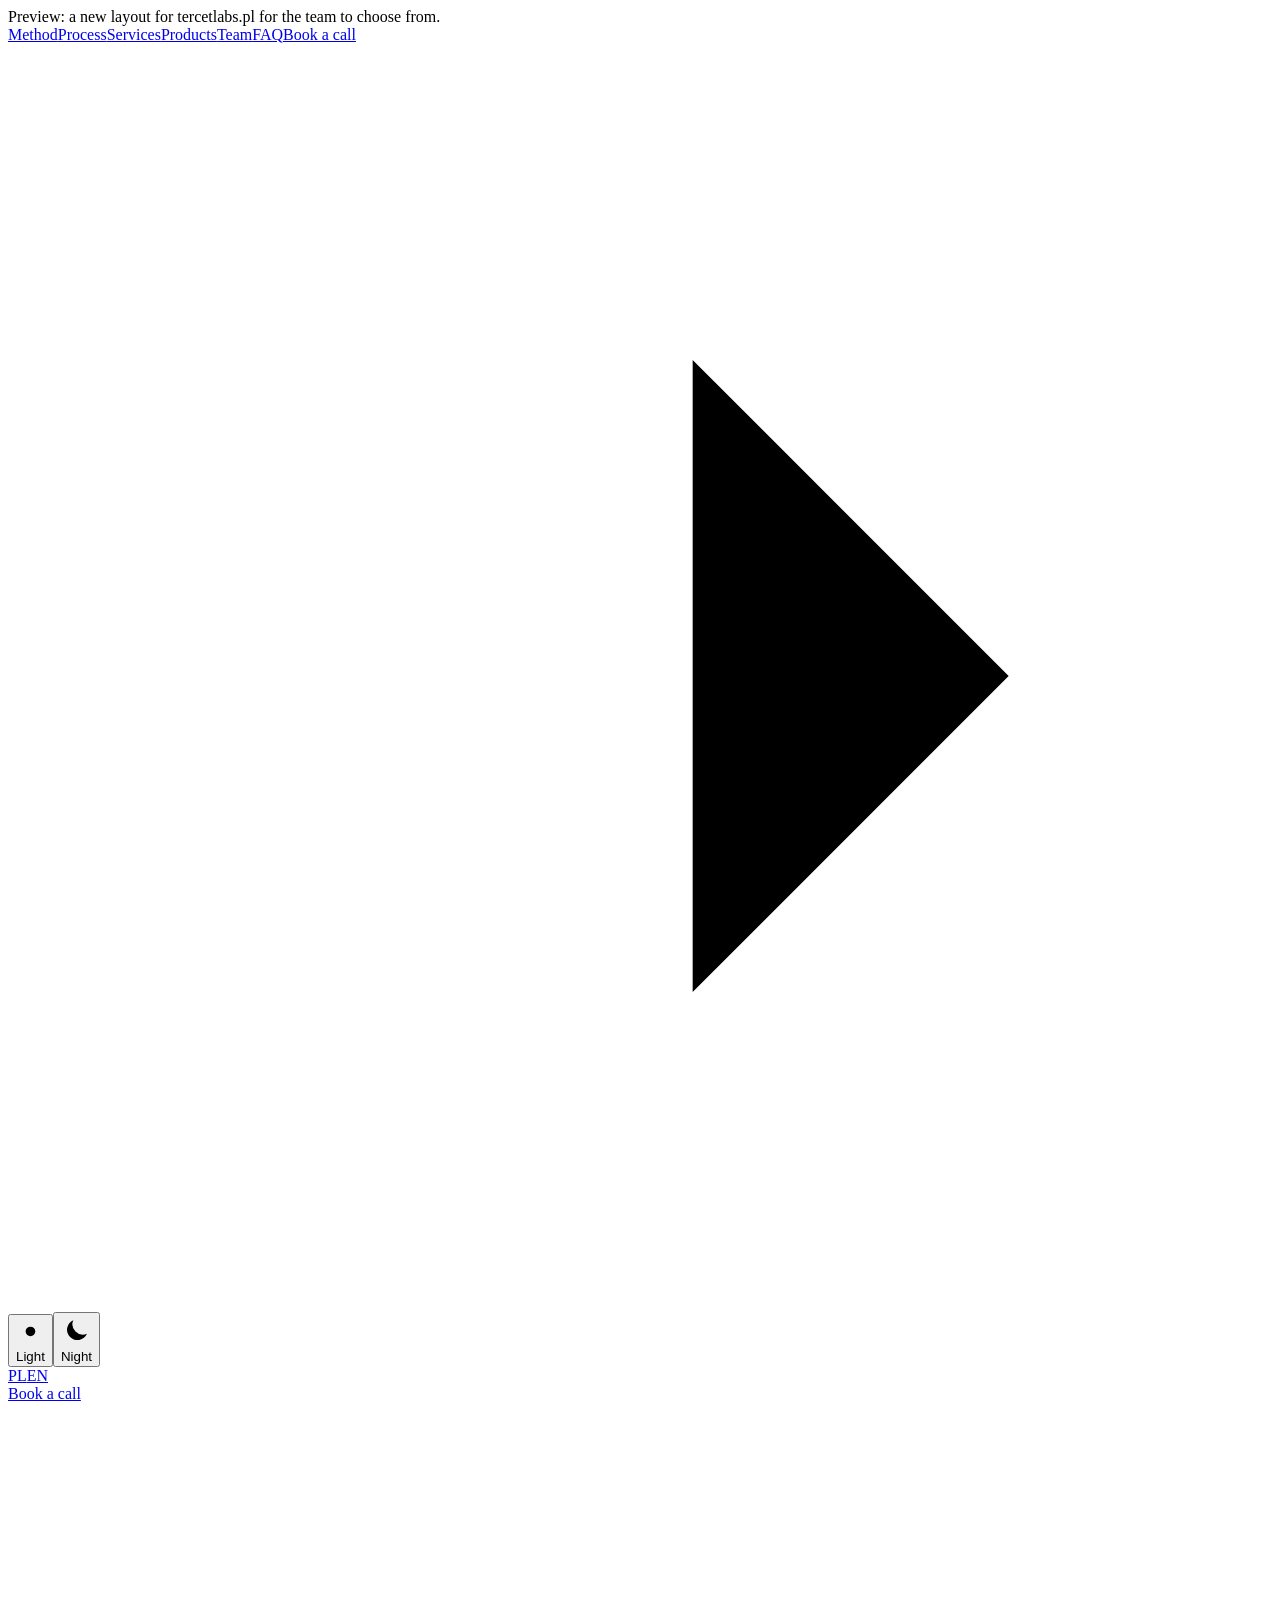
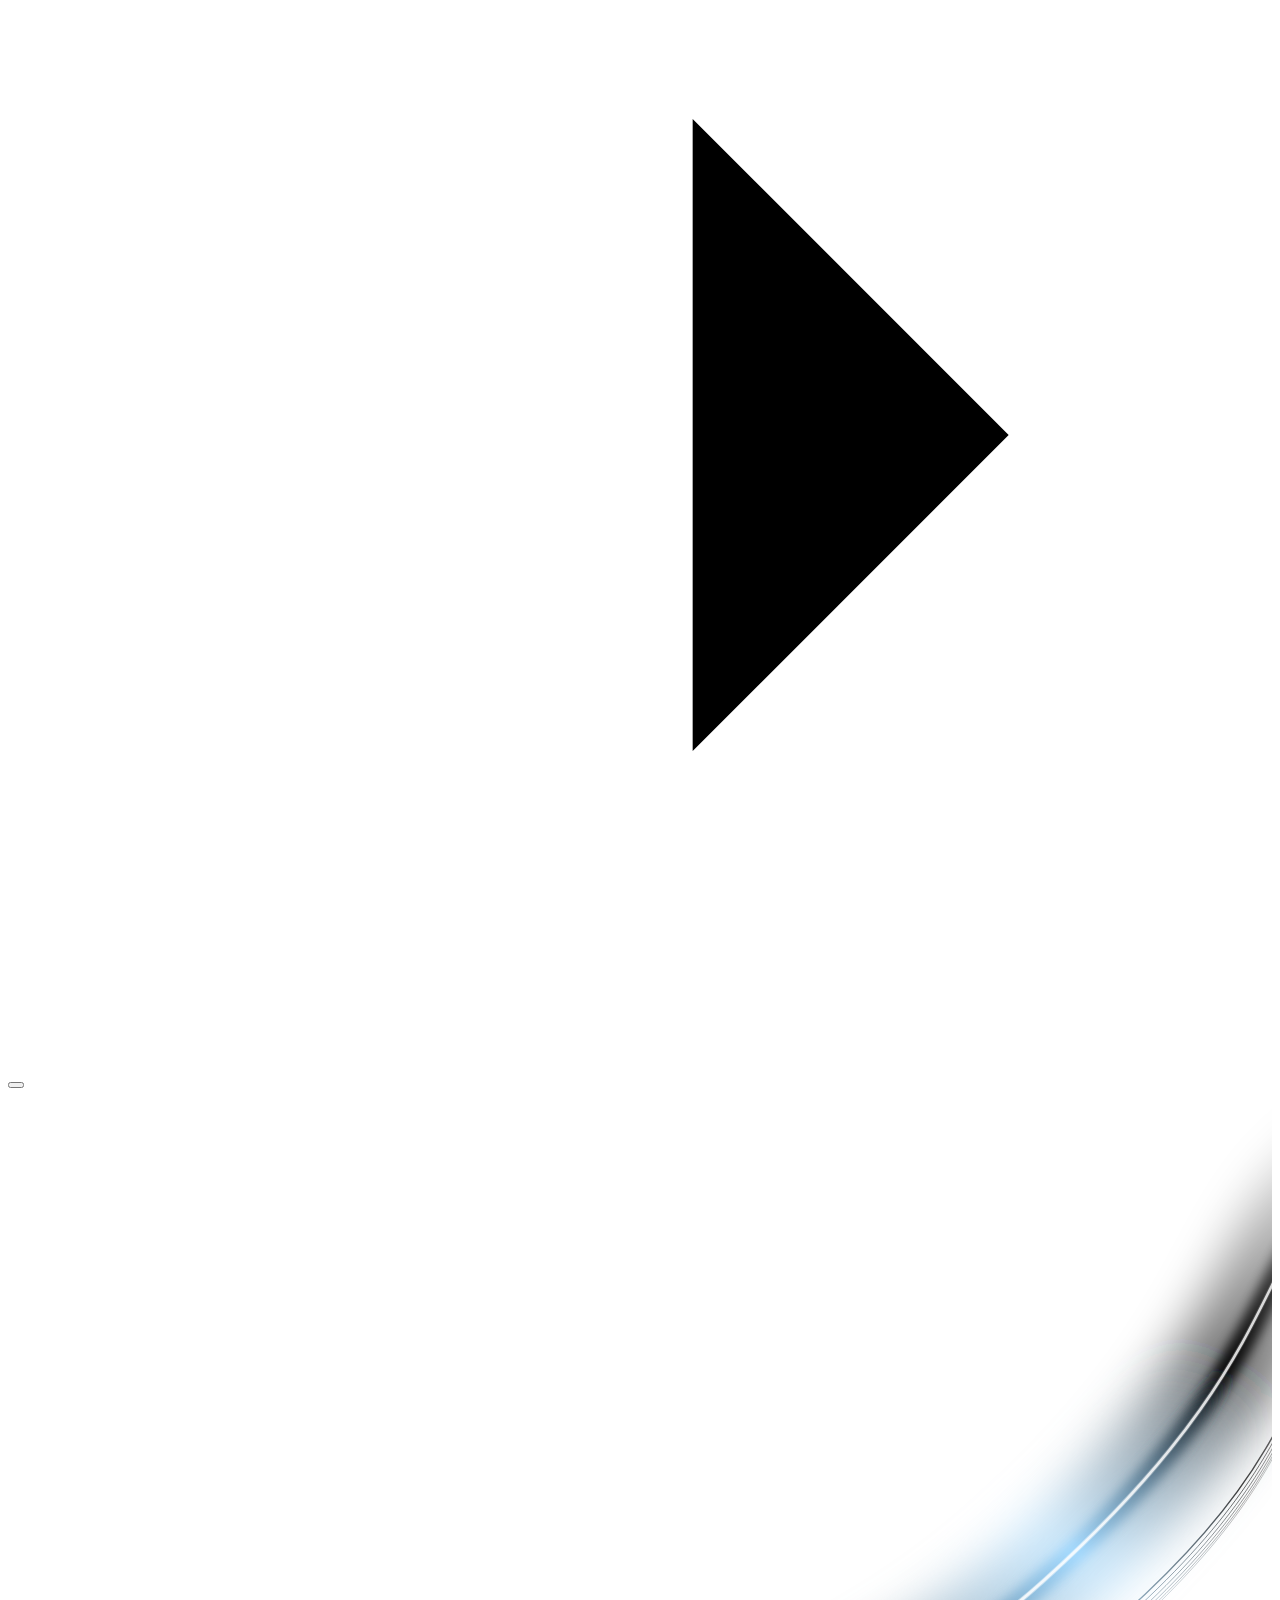
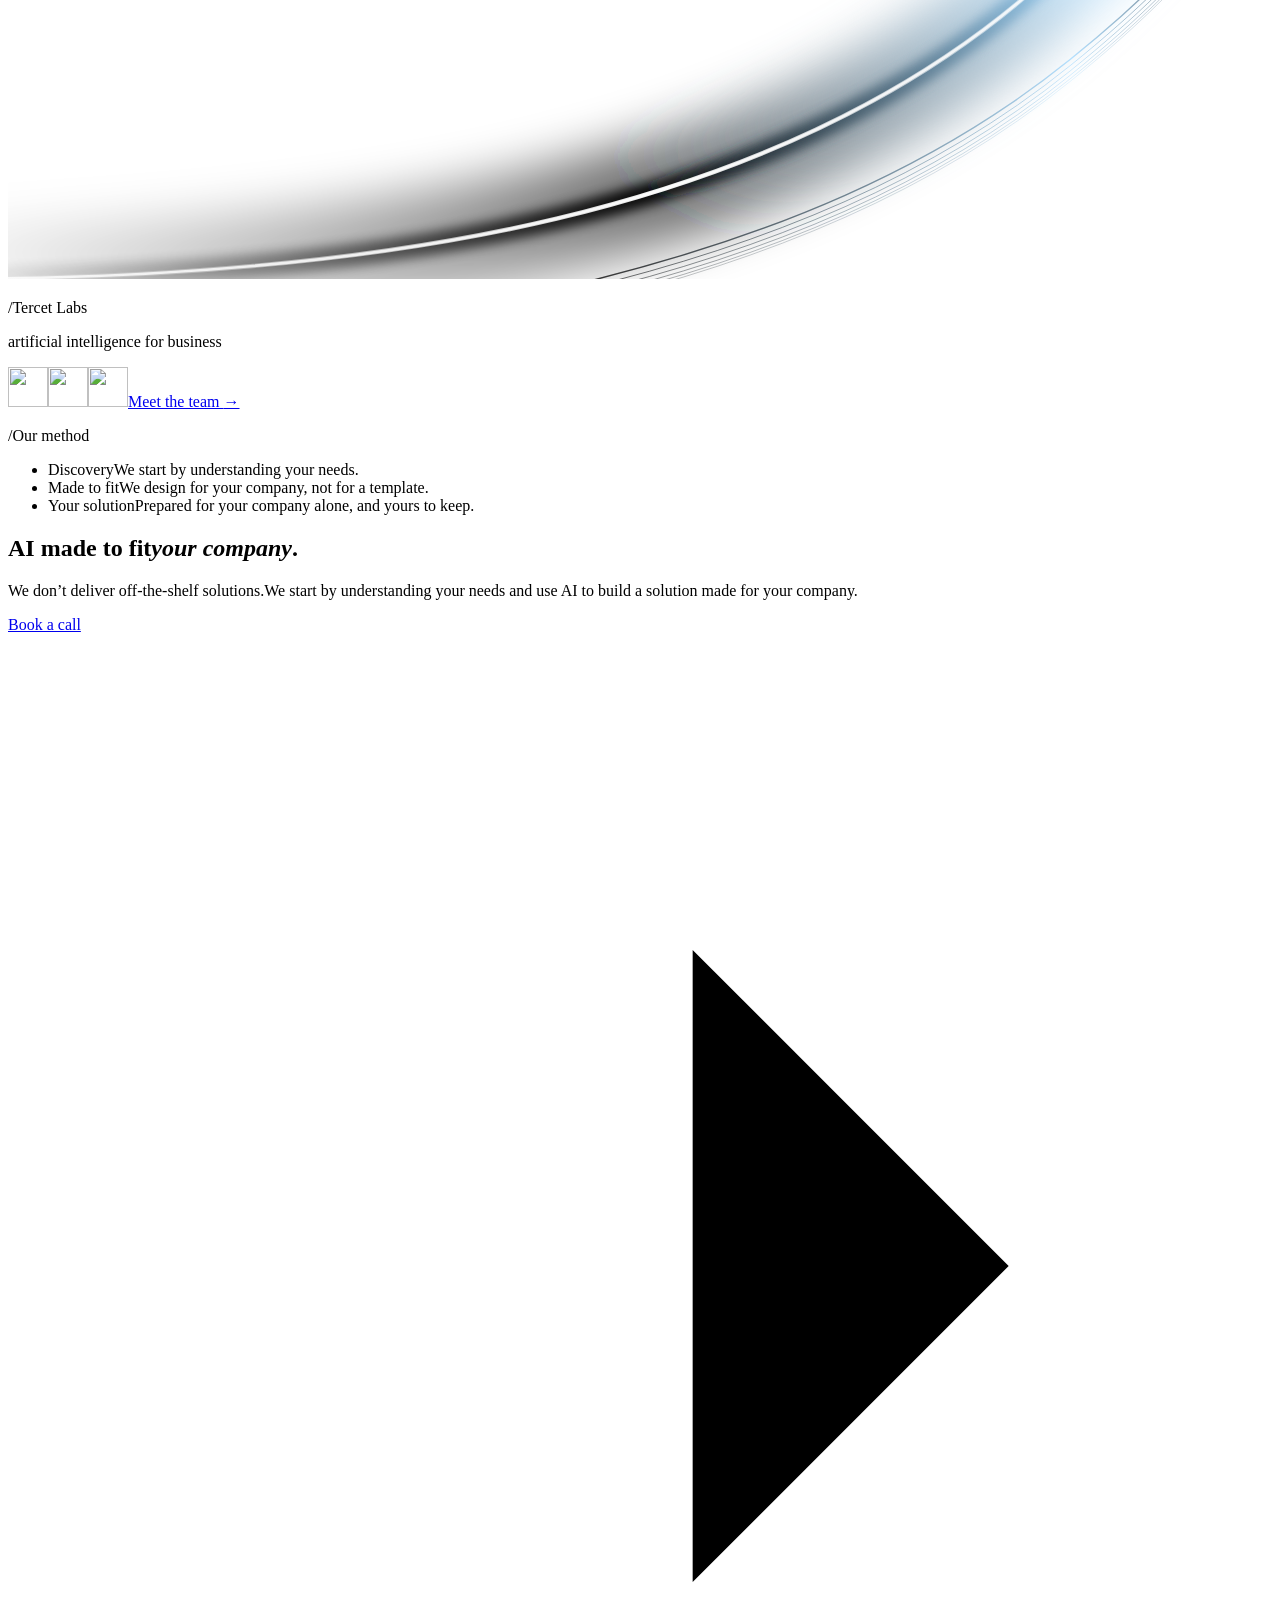
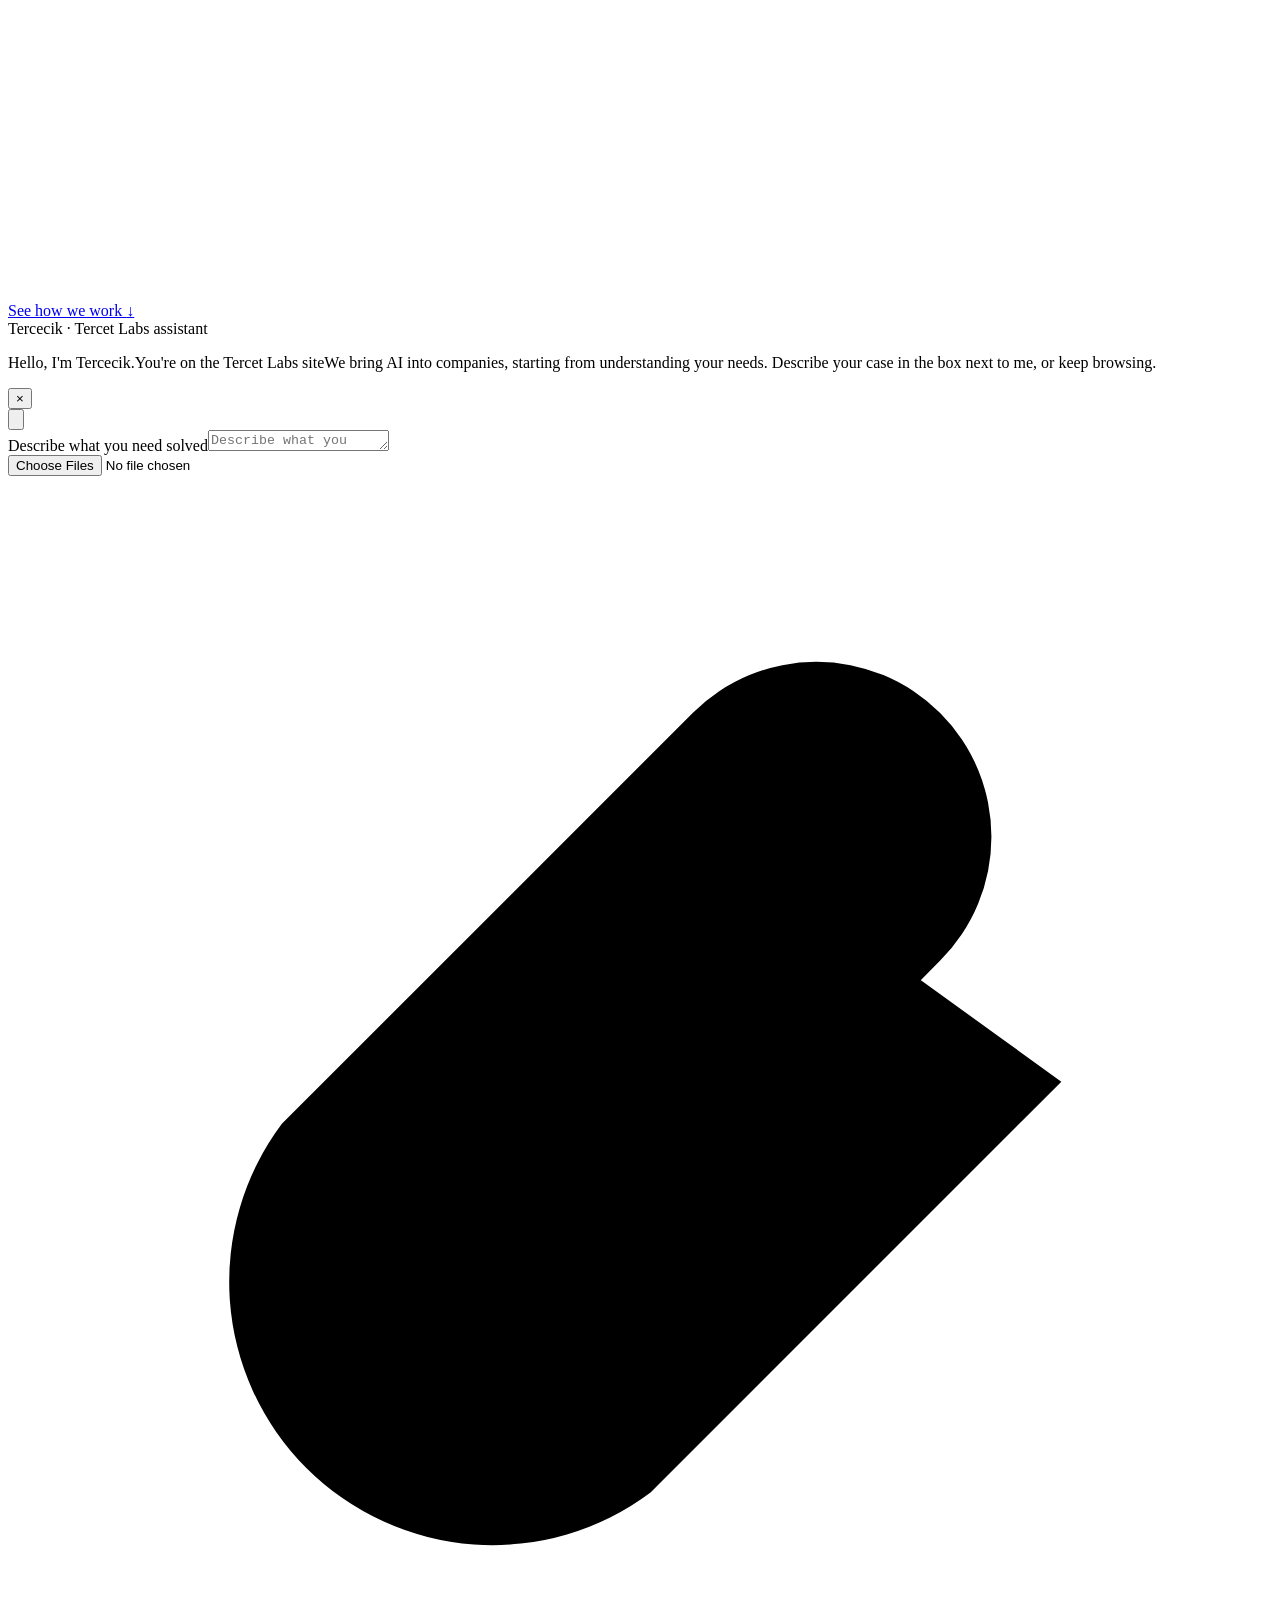
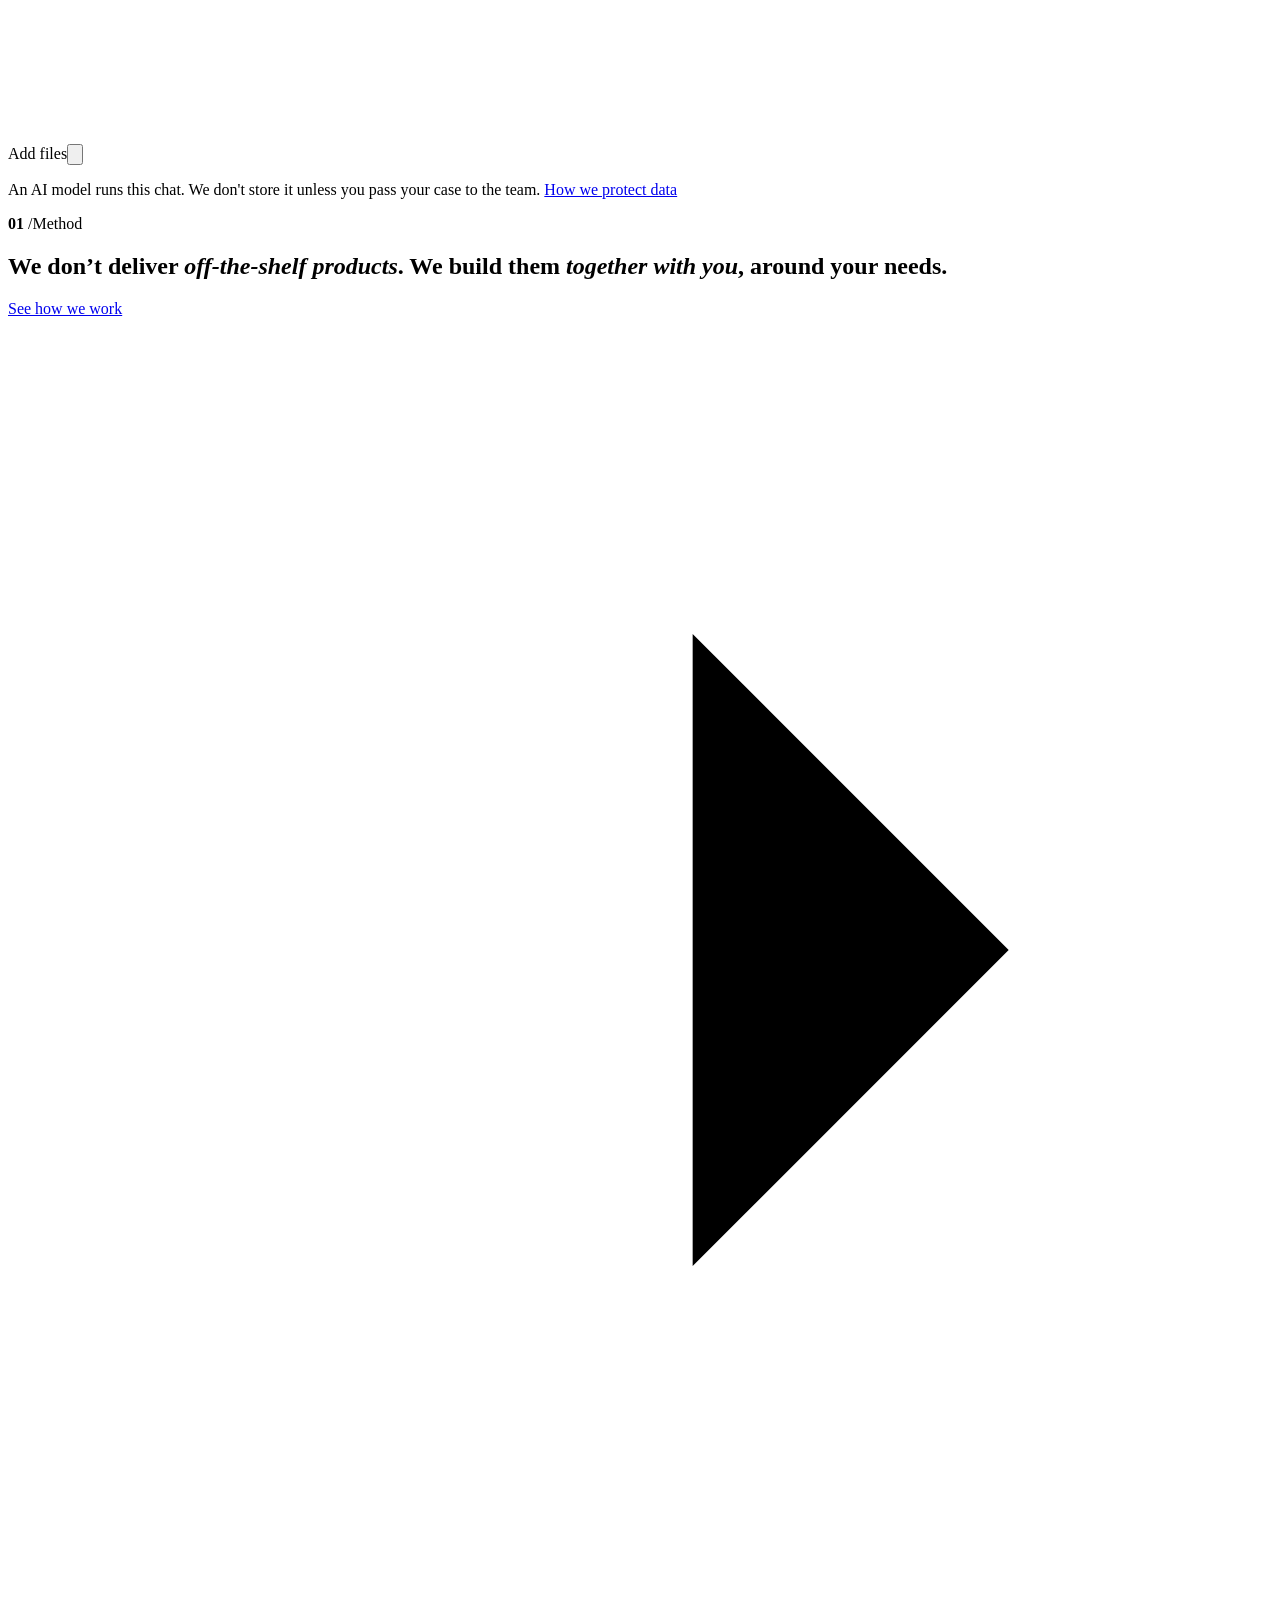
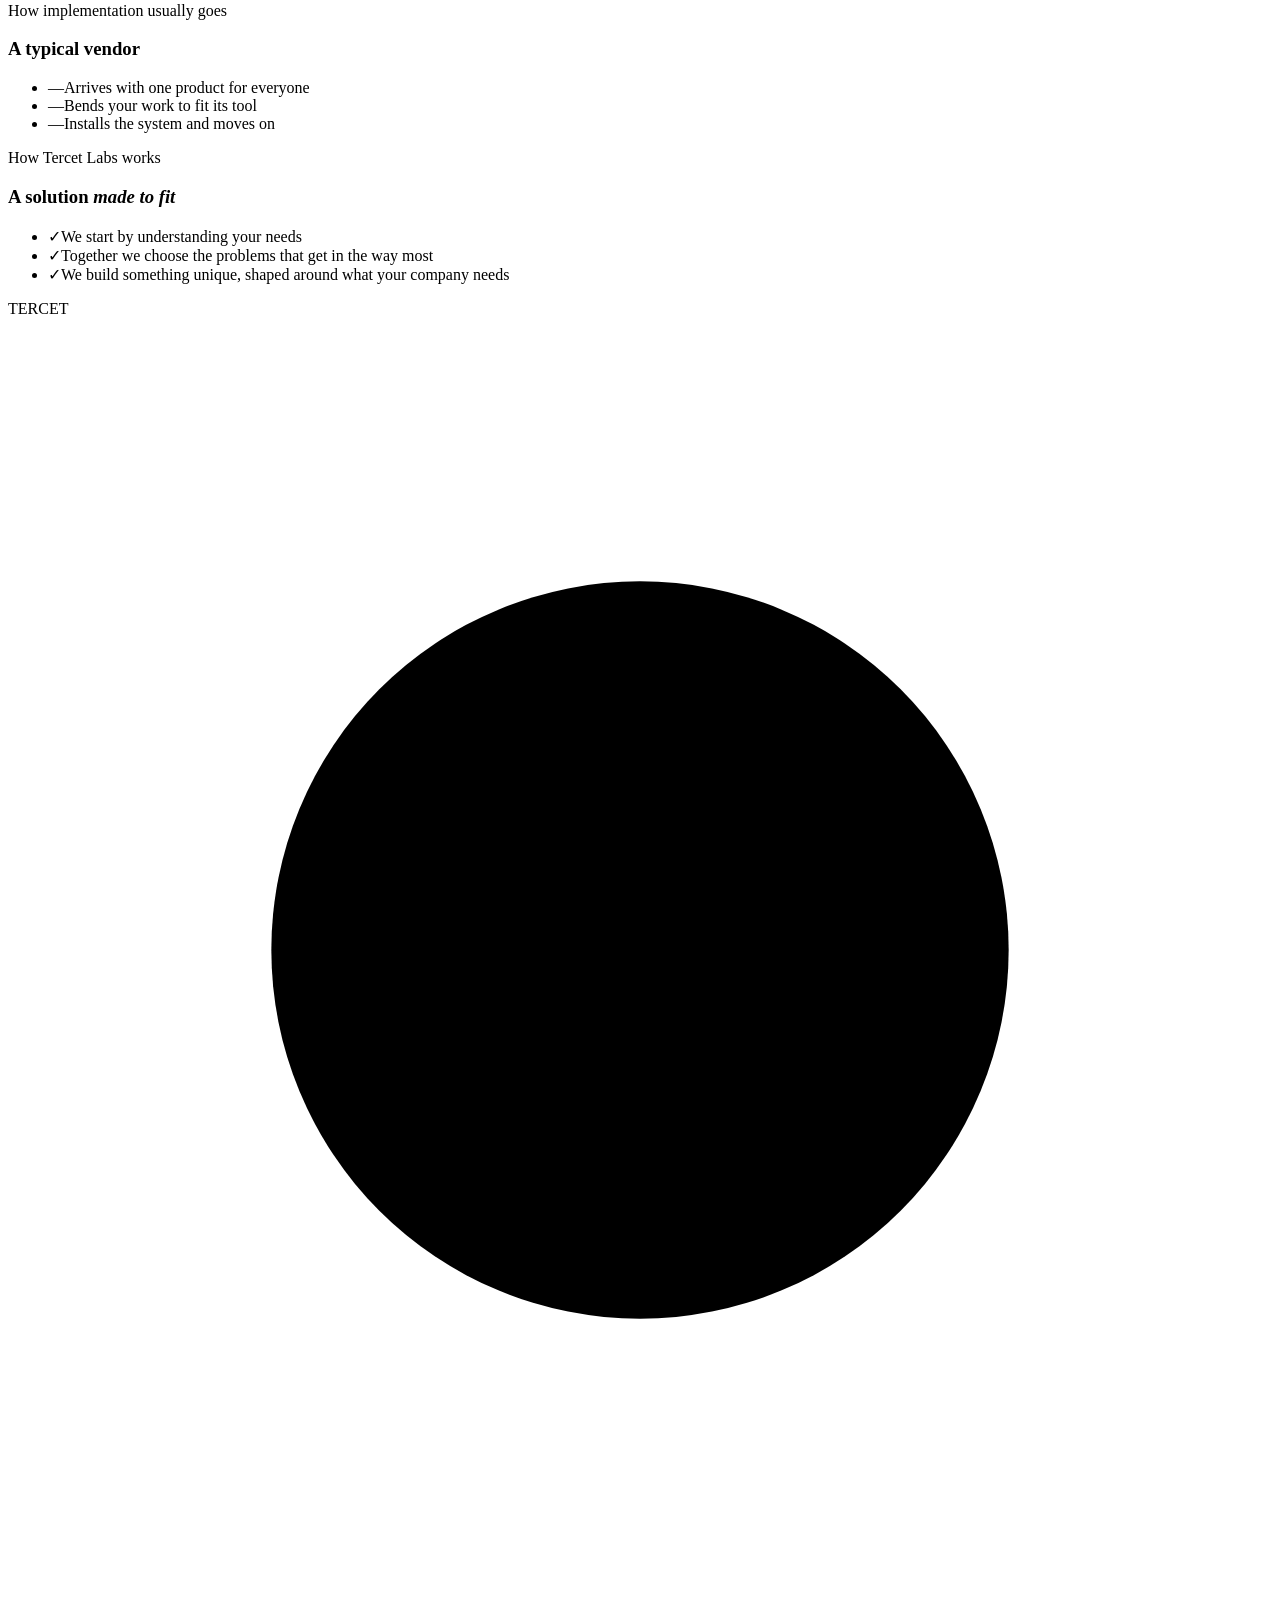
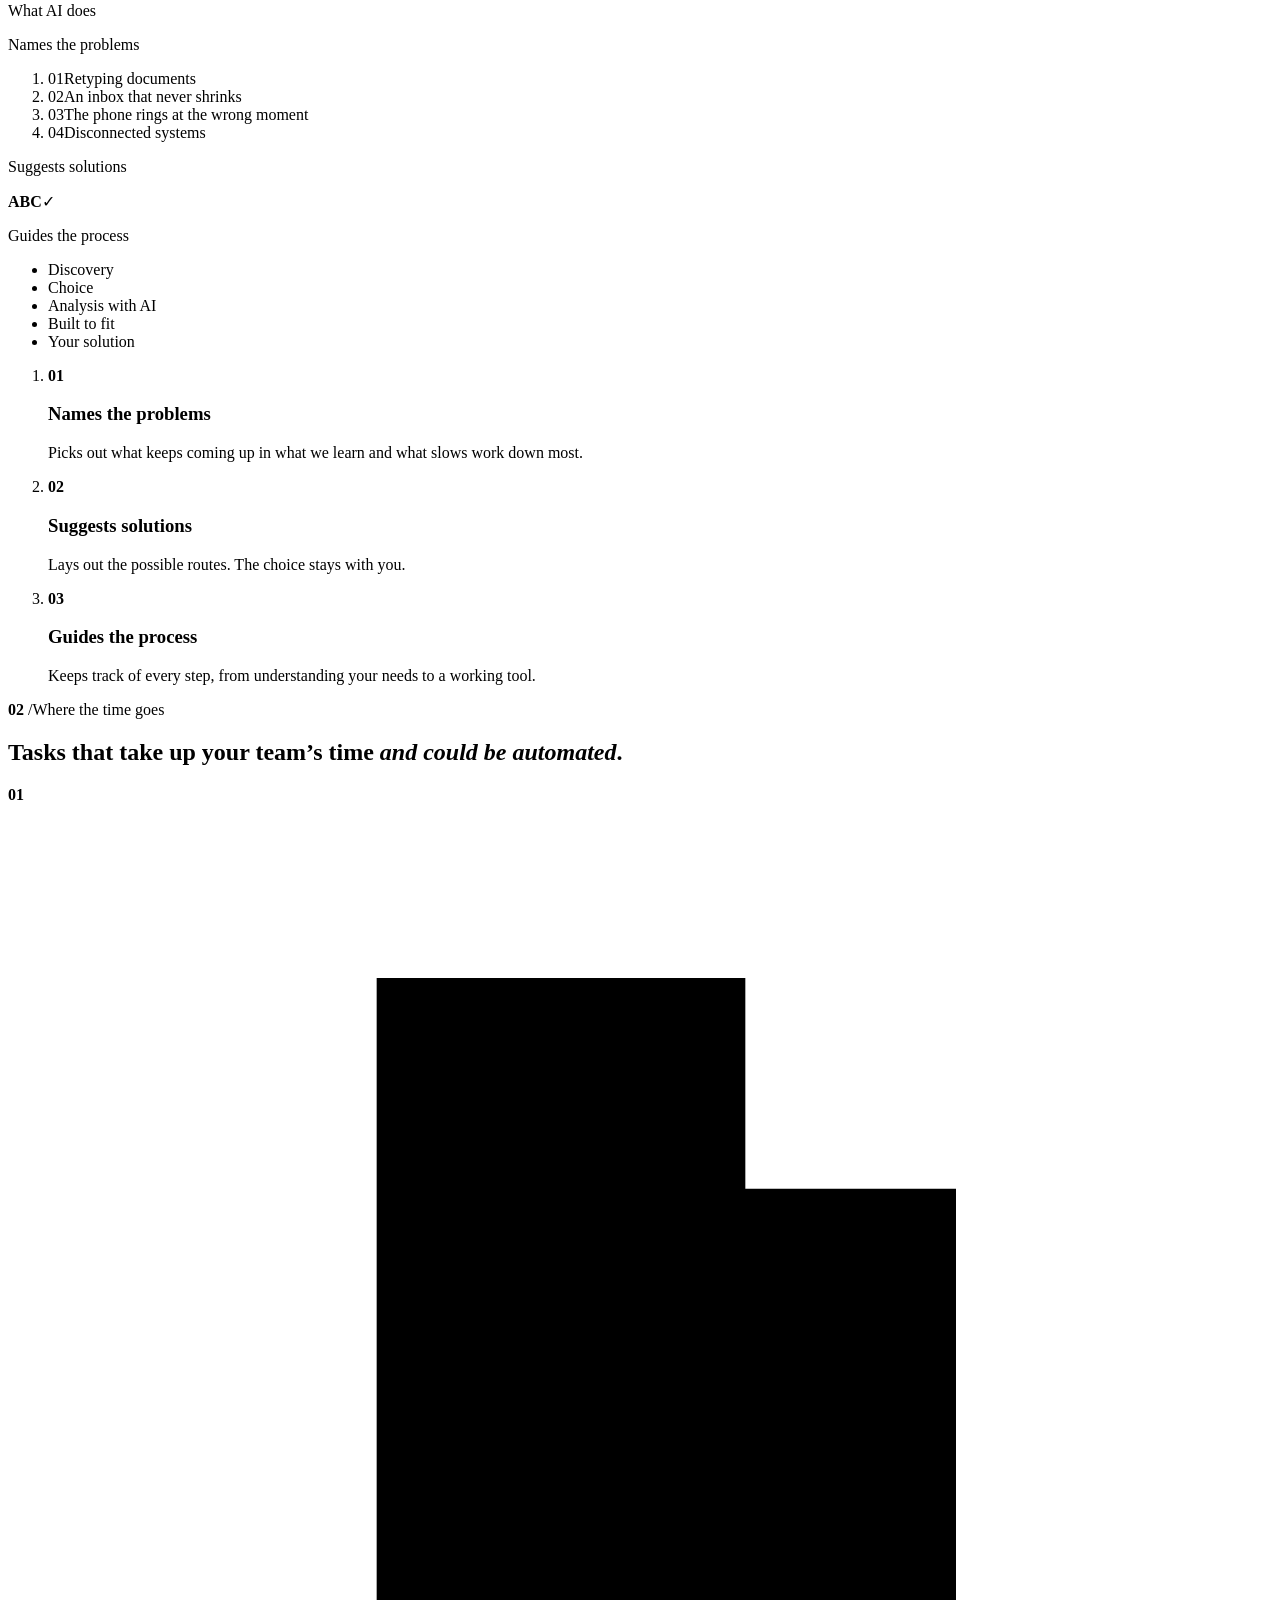
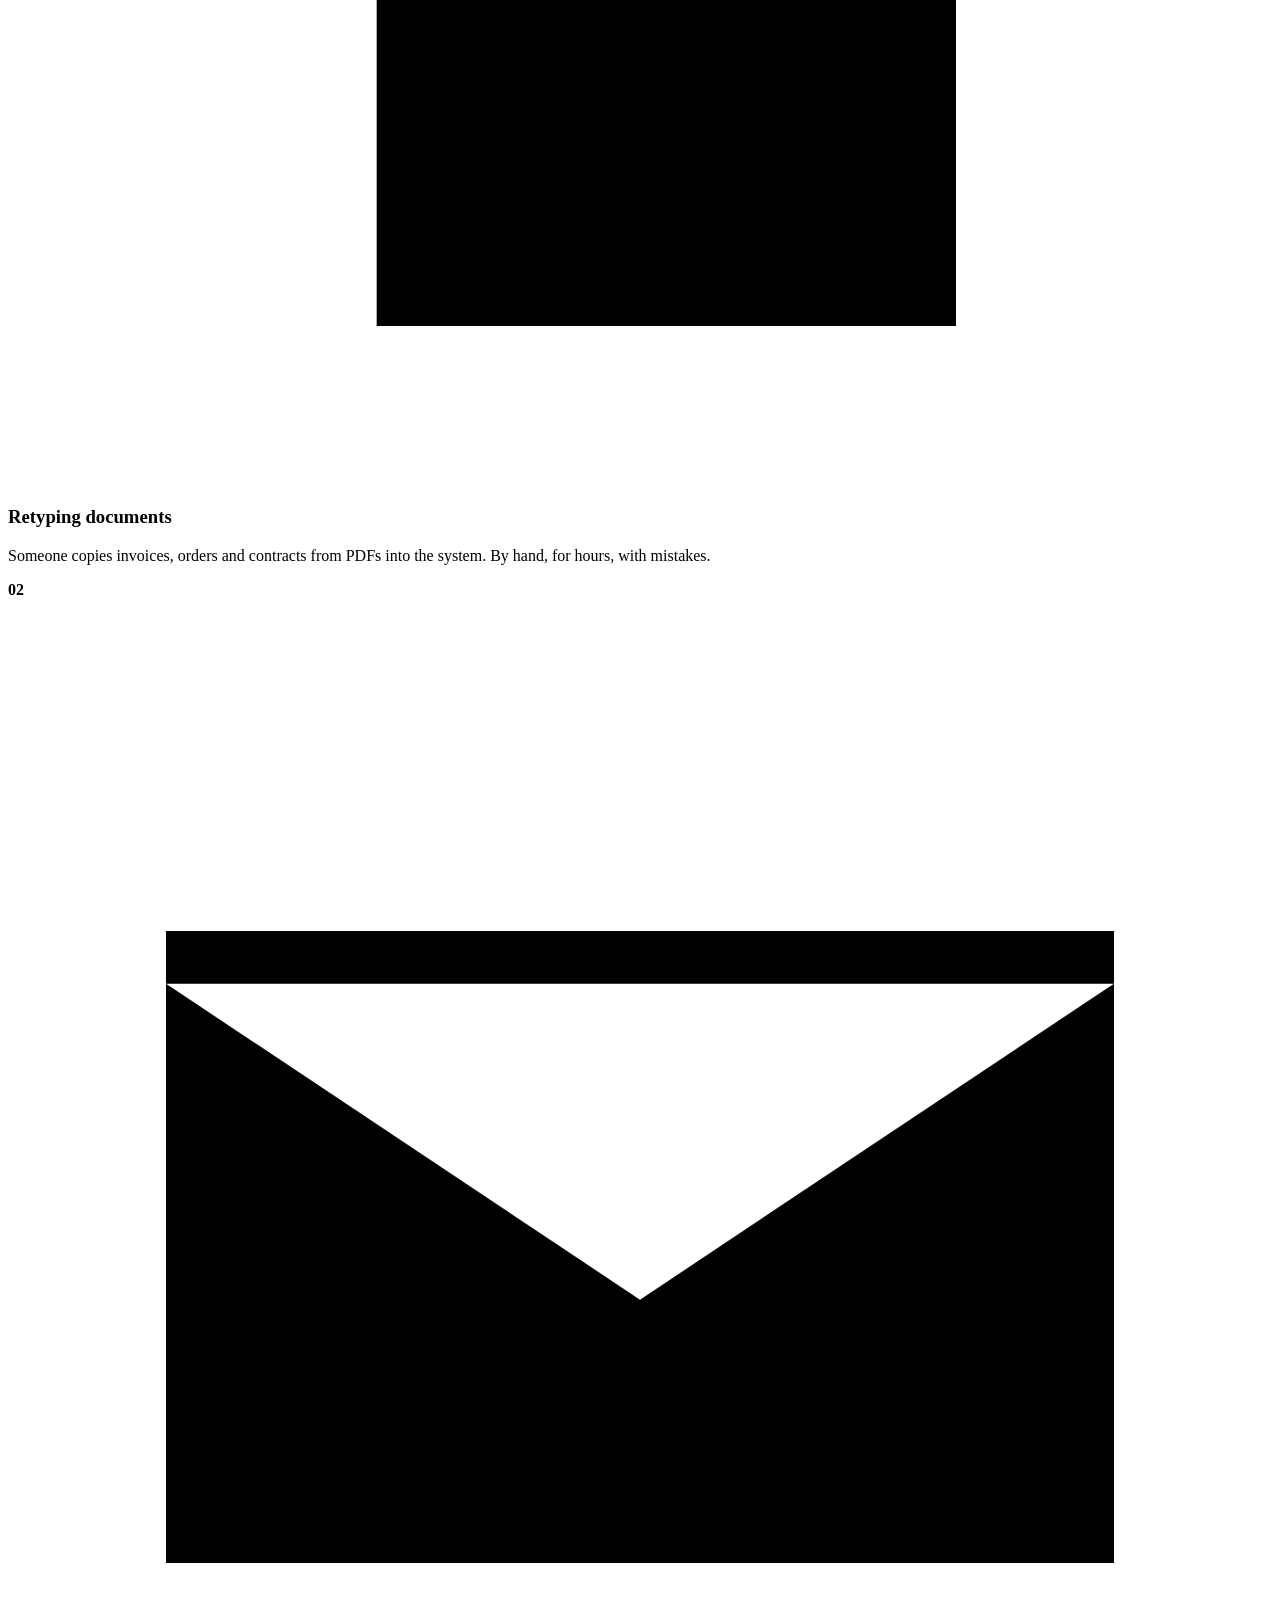
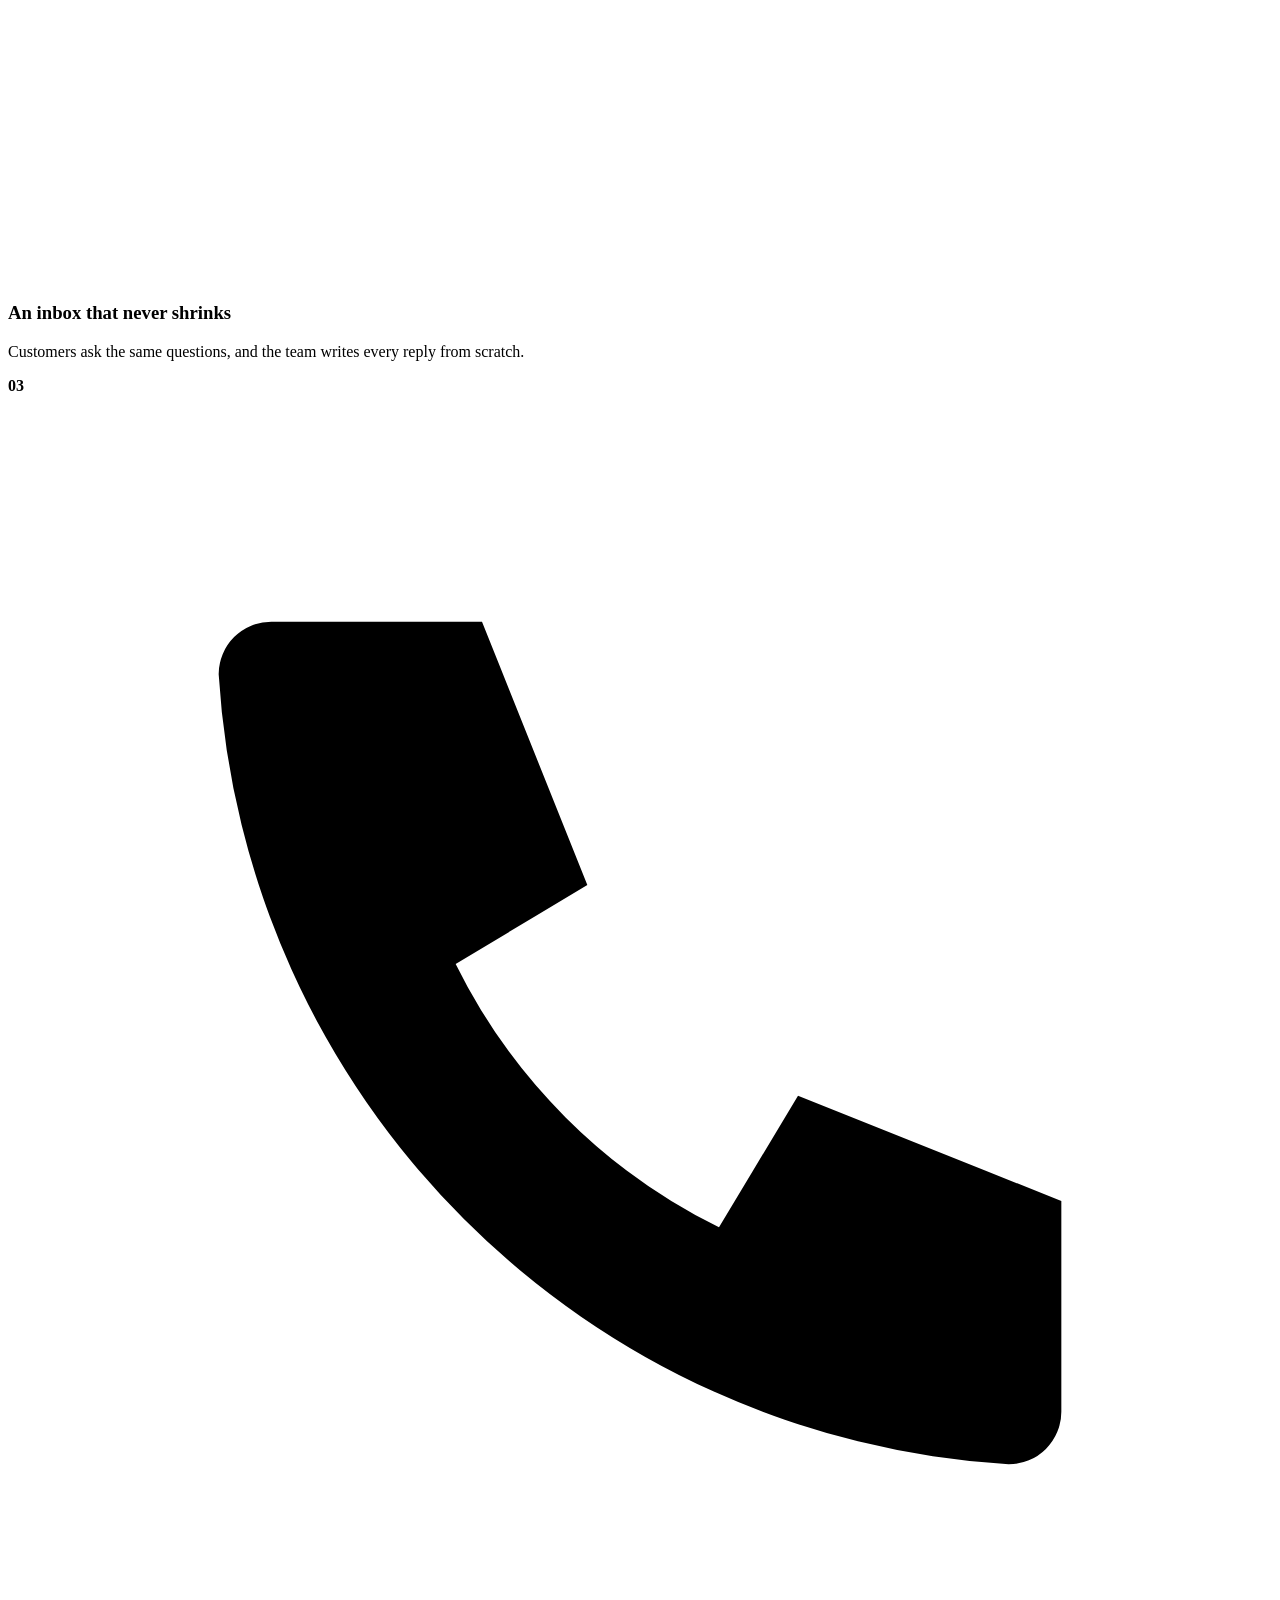
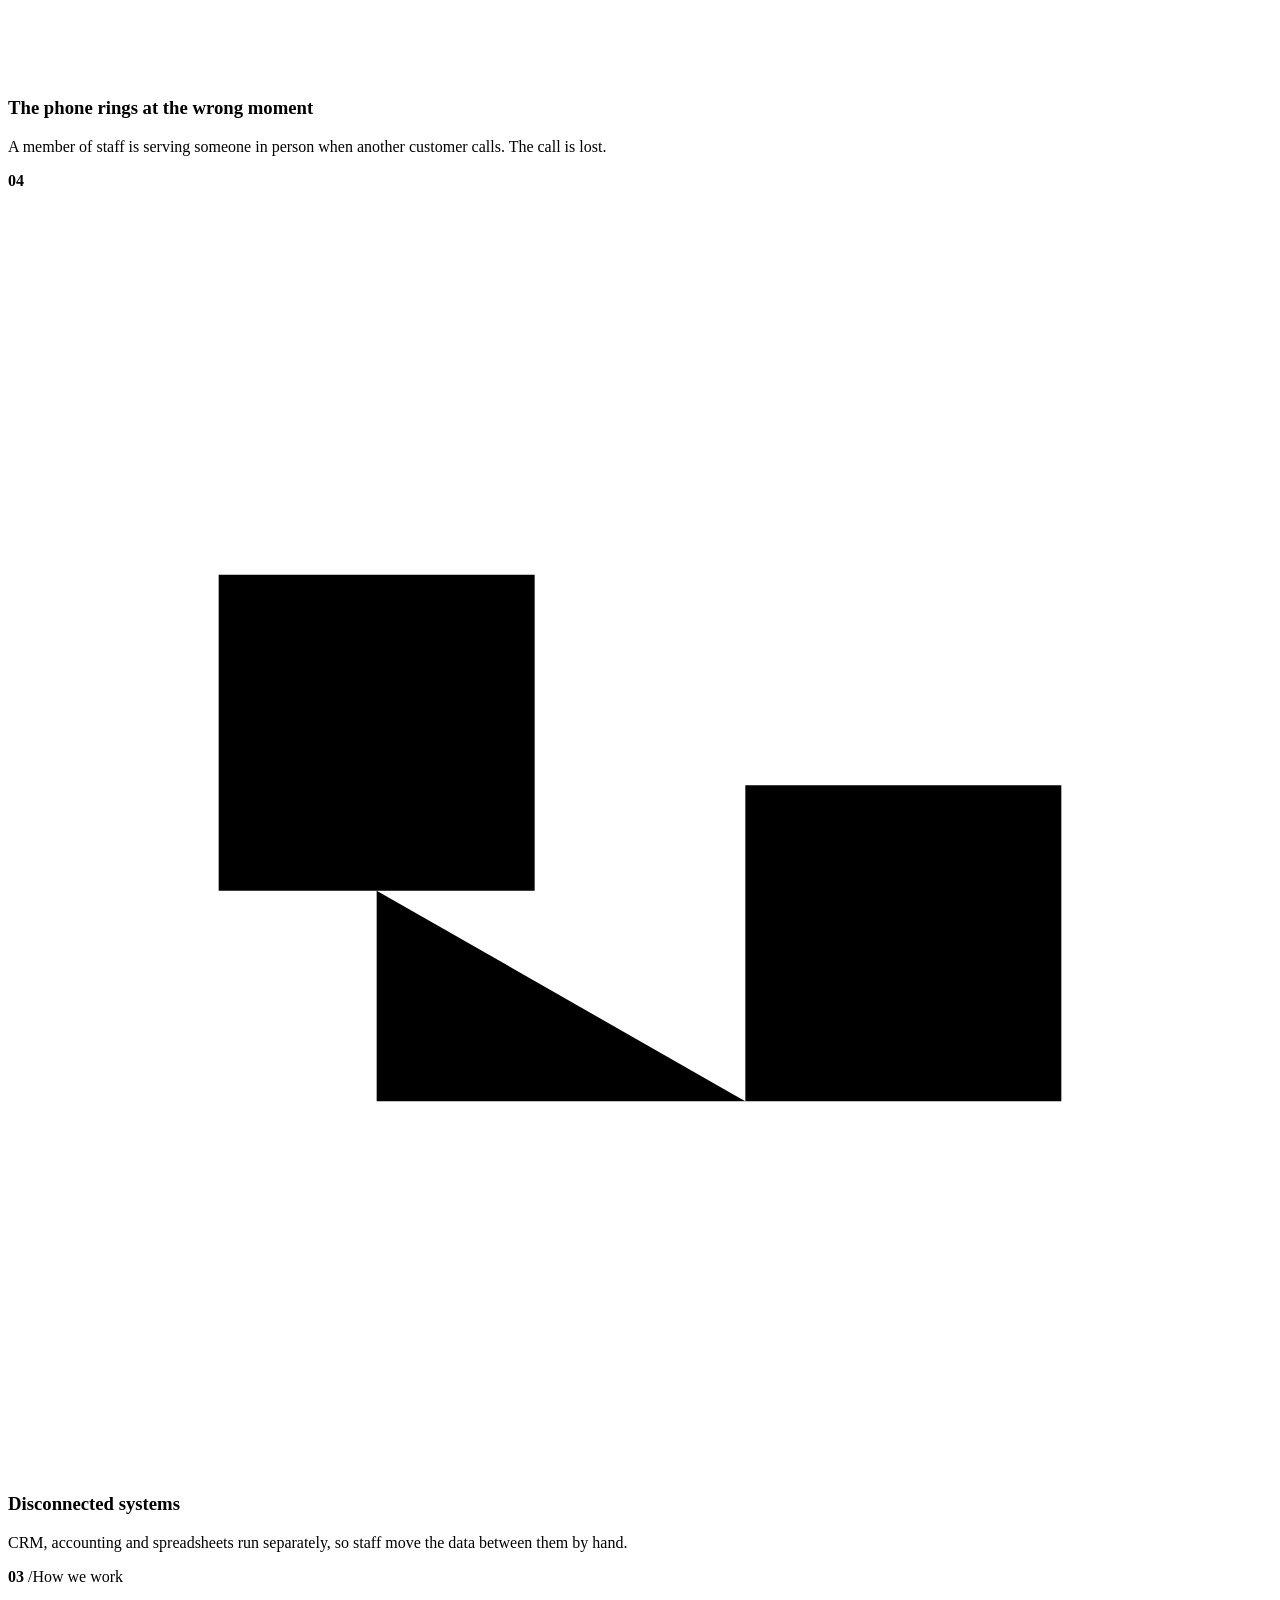
==== en/index.html @ 9d65199f "Podgląd strony Tercet Labs w układzie Zenox (noindex) Co-Authored-By: Claude Opus 5.5 <noreply@anthr" ====
<!DOCTYPE html><html lang="en"><head><meta charset="utf-8"><script>(function(){const base = "/tercetlabs-zenox/";

      // Motyw przed pierwszym malowaniem: zapamiętany wybór albo jasny (celowo bez prefers-color-scheme).
      (function () {
        var t = 'light';
        try {
          var z = localStorage.getItem('tercetlabs-theme');
          if (z === 'light' || z === 'dark') t = z;
        } catch (e) {}
        document.documentElement.dataset.theme = t;
        // Znak w nagłówku to największy element pierwszego kadru — pobieramy go od razu, w wariancie tego motywu.
        var l = document.createElement('link');
        l.rel = 'preload';
        l.as = 'image';
        l.type = 'image/webp';
        l.href = base + 'brand/logo-' + (t === 'dark' ? 'ciemne' : 'jasne') + '.webp';
        document.head.appendChild(l);
      })();
    })();</script><meta name="viewport" content="width=device-width, initial-scale=1"><title>Tercet Labs — bringing AI into companies, together with their teams</title><meta name="description" content="We start by understanding your needs, choose together the problems that hold work back most, and use AI to build a solution fitted to your company. The solution is yours to keep."><meta name="theme-color" content="#f7f6f2" data-theme-color><link rel="canonical" href="https://maciejvsufa.github.io/tercetlabs-zenox/en/"><link rel="alternate" hreflang="pl" href="https://maciejvsufa.github.io/tercetlabs-zenox/"><link rel="alternate" hreflang="en" href="https://maciejvsufa.github.io/tercetlabs-zenox/en/"><link rel="alternate" hreflang="x-default" href="https://maciejvsufa.github.io/tercetlabs-zenox/"><link rel="icon" type="image/png" sizes="64x64" href="/tercetlabs-zenox/favicon.png"><link rel="apple-touch-icon" href="/tercetlabs-zenox/apple-touch-icon.png"><meta name="robots" content="noindex, nofollow"><meta property="og:title" content="Tercet Labs — bringing AI into companies, together with their teams"><meta property="og:description" content="We start by understanding your needs, choose together the problems that hold work back most, and use AI to build a solution fitted to your company. The solution is yours to keep."><meta property="og:locale" content="en_GB"><meta property="og:locale:alternate" content="pl_PL"><meta property="og:type" content="website"><meta property="og:image" content="https://maciejvsufa.github.io/tercetlabs-zenox/brand/og.png"><meta property="og:image:width" content="1200"><meta property="og:image:height" content="630"><script type="application/ld+json">{"@context":"https://schema.org","@type":"Organization","name":"Tercet Labs sp. z o.o.","legalName":"Tercet Labs spółka z ograniczoną odpowiedzialnością","url":"https://tercetlabs.pl","email":"kontakt@tercetlabs.pl","taxID":"5362006891","address":{"@type":"PostalAddress","streetAddress":"ul. Gen. Lucjana Żeligowskiego 27/18","postalCode":"05-123","addressLocality":"Chotomów","addressCountry":"PL"}}</script><link rel="stylesheet" href="/tercetlabs-zenox/_astro/Stopka.DLRYDoNW.css"><link rel="stylesheet" href="/tercetlabs-zenox/_astro/Strona.B9U26oWd.css"></head><body><div class="pokazowa" data-astro-cid-wxkhgcko>Preview: a new layout for tercetlabs.pl for the team to choose from.</div><header class="nav" data-nav data-astro-cid-wpvy4v7s><div class="kapsula" data-astro-cid-wpvy4v7s><span class="progress" data-progress aria-hidden="true" data-astro-cid-wpvy4v7s></span><a href="/tercetlabs-zenox/en/#top" class="znak" aria-label="Tercet Labs — home" data-astro-cid-wpvy4v7s><span class="logo nav" role="img" aria-label="Tercet Labs" style="--jasne: url(&quot;/tercetlabs-zenox/brand/logo-jasne.webp&quot;);--ciemne: url(&quot;/tercetlabs-zenox/brand/logo-ciemne.webp&quot;);" data-astro-cid-f7espo7c><span class="na-jasne" aria-hidden="true" style="--jasne: url(&quot;/tercetlabs-zenox/brand/logo-jasne.webp&quot;);--ciemne: url(&quot;/tercetlabs-zenox/brand/logo-ciemne.webp&quot;);" data-astro-cid-f7espo7c></span><span class="na-ciemne" aria-hidden="true" style="--jasne: url(&quot;/tercetlabs-zenox/brand/logo-jasne.webp&quot;);--ciemne: url(&quot;/tercetlabs-zenox/brand/logo-ciemne.webp&quot;);" data-astro-cid-f7espo7c></span></span></a><nav class="links" data-menu aria-label="Main navigation" data-astro-cid-wpvy4v7s><a href="/tercetlabs-zenox/en/#metoda" data-astro-cid-wpvy4v7s>Method</a><span class="kropka" aria-hidden="true" data-astro-cid-wpvy4v7s></span><a href="/tercetlabs-zenox/en/#proces" data-astro-cid-wpvy4v7s>Process</a><span class="kropka" aria-hidden="true" data-astro-cid-wpvy4v7s></span><a href="/tercetlabs-zenox/en/#uslugi" data-astro-cid-wpvy4v7s>Services</a><span class="kropka" aria-hidden="true" data-astro-cid-wpvy4v7s></span><a href="/tercetlabs-zenox/en/#produkty" data-astro-cid-wpvy4v7s>Products</a><span class="kropka" aria-hidden="true" data-astro-cid-wpvy4v7s></span><a href="/tercetlabs-zenox/en/#zespol" data-astro-cid-wpvy4v7s>Team</a><span class="kropka" aria-hidden="true" data-astro-cid-wpvy4v7s></span><a href="/tercetlabs-zenox/en/#faq" data-astro-cid-wpvy4v7s>FAQ</a><a class="z-btn cta cta-menu" href="/tercetlabs-zenox/en/#kontakt" data-astro-cid-wpvy4v7s>Book a call<span class="kafel" data-astro-cid-wpvy4v7s><svg viewBox="0 0 24 24" data-astro-cid-wpvy4v7s><path d="M4 12h15M13 6l6 6-6 6" data-astro-cid-wpvy4v7s></path></svg></span></a></nav><div class="prawa" data-astro-cid-wpvy4v7s><div class="sw" role="group" aria-label="Appearance and language" data-astro-cid-vss2nrfr><!-- Wygląd Light / Night: dwa przyciski z podpisami i suwakiem, żeby było widać, która wersja jest włączona. --><div class="motyw" role="radiogroup" aria-label="Appearance and language" data-motyw data-astro-cid-vss2nrfr><button type="button" role="radio" data-t="light" aria-label="Switch to light mode" data-astro-cid-vss2nrfr><svg viewBox="0 0 24 24" aria-hidden="true" data-astro-cid-vss2nrfr><circle cx="12" cy="12" r="4" data-astro-cid-vss2nrfr></circle><path d="M12 2.5v2.2M12 19.3v2.2M2.5 12h2.2M19.3 12h2.2M5.3 5.3l1.6 1.6M17.1 17.1l1.6 1.6M5.3 18.7l1.6-1.6M17.1 6.9l1.6-1.6" data-astro-cid-vss2nrfr></path></svg><span data-astro-cid-vss2nrfr>Light</span></button><button type="button" role="radio" data-t="dark" aria-label="Switch to dark mode" data-astro-cid-vss2nrfr><svg viewBox="0 0 24 24" aria-hidden="true" data-astro-cid-vss2nrfr><path d="M20 14.5A8 8 0 0 1 9.5 4a8 8 0 1 0 10.5 10.5z" data-astro-cid-vss2nrfr></path></svg><span data-astro-cid-vss2nrfr>Night</span></button><i class="suwak" aria-hidden="true" data-astro-cid-vss2nrfr></i></div><!-- Skróty języków zostają skrótami: przeglądarka, która sama tłumaczy stronę, zamieniała „EN” na „PL”
       i w rogu stało PL / PL. `translate="no"` i klasa `notranslate` wyjmują ten fragment z tłumaczenia. --><nav class="lang mono notranslate" translate="no" aria-label="Site language" data-astro-cid-vss2nrfr><a href="/tercetlabs-zenox/" hreflang="pl" lang="pl" data-astro-cid-vss2nrfr>PL</a><a href="/tercetlabs-zenox/en/" hreflang="en" lang="en" aria-current="page" class="on" data-astro-cid-vss2nrfr>EN</a></nav></div><script type="module">var e=document.documentElement,t=document.querySelector(`[data-motyw]`),n=document.querySelector(`[data-theme-color]`),r=()=>{let r=e.dataset.theme===`dark`?`dark`:`light`;t?.querySelectorAll(`button`).forEach(e=>e.setAttribute(`aria-checked`,String(e.dataset.t===r))),n?.setAttribute(`content`,r===`dark`?`#050507`:`#f7f6f2`)};r(),t?.querySelectorAll(`button`).forEach(t=>t.addEventListener(`click`,()=>{if(e.dataset.theme!==t.dataset.t){e.classList.add(`theme-switching`),e.dataset.theme=t.dataset.t;try{localStorage.setItem(`tercetlabs-theme`,t.dataset.t)}catch{}r(),setTimeout(()=>e.classList.remove(`theme-switching`),450)}}));</script><a class="z-btn cta cta-bok" href="/tercetlabs-zenox/en/#kontakt" data-astro-cid-wpvy4v7s>Book a call<span class="kafel" data-astro-cid-wpvy4v7s><svg viewBox="0 0 24 24" data-astro-cid-wpvy4v7s><path d="M4 12h15M13 6l6 6-6 6" data-astro-cid-wpvy4v7s></path></svg></span></a><button class="burger" data-menu-toggle aria-expanded="false" aria-label="Menu" data-astro-cid-wpvy4v7s><span data-astro-cid-wpvy4v7s></span><span data-astro-cid-wpvy4v7s></span></button></div></div></header><main data-astro-cid-wxkhgcko><section class="hero" id="top" data-astro-cid-ge2uvauf><div class="wstegi hero" aria-hidden="true" data-astro-cid-vch3bigi><svg viewBox="0 0 1440 900" preserveAspectRatio="xMidYMid slice" data-astro-cid-vch3bigi><defs data-astro-cid-vch3bigi><linearGradient id="w-hero-g" x1="0" y1="1" x2="1" y2="0" data-astro-cid-vch3bigi><stop offset="0" stop-color="var(--z-wstega-1)" stop-opacity="0" data-astro-cid-vch3bigi></stop><stop offset="0.3" stop-color="var(--z-wstega-1)" data-astro-cid-vch3bigi></stop><stop offset="0.62" stop-color="#9fd8ff" data-astro-cid-vch3bigi></stop><stop offset="0.8" stop-color="var(--z-wstega-2)" data-astro-cid-vch3bigi></stop><stop offset="1" stop-color="var(--z-wstega-2)" stop-opacity="0.2" data-astro-cid-vch3bigi></stop></linearGradient><linearGradient id="w-hero-p" x1="0" y1="0" x2="1" y2="0" data-astro-cid-vch3bigi><stop offset="0" stop-color="#fff" stop-opacity="0" data-astro-cid-vch3bigi></stop><stop offset="0.5" stop-color="#fff" stop-opacity="0.95" data-astro-cid-vch3bigi></stop><stop offset="1" stop-color="#fff" stop-opacity="0" data-astro-cid-vch3bigi></stop></linearGradient><filter id="w-hero-b" x="-50%" y="-50%" width="200%" height="200%" filterUnits="objectBoundingBox" data-astro-cid-vch3bigi><feGaussianBlur stdDeviation="28" data-astro-cid-vch3bigi></feGaussianBlur></filter><filter id="w-hero-b2" x="-20%" y="-20%" width="140%" height="140%" data-astro-cid-vch3bigi><feGaussianBlur stdDeviation="6" data-astro-cid-vch3bigi></feGaussianBlur></filter></defs><g class="fala" data-astro-cid-vch3bigi><path d="M-80 900 C 420 900, 880 830, 1180 560 S 1410 170, 1560 70" stroke="url(#w-hero-g)" stroke-width="120" fill="none" filter="url(#w-hero-b)" opacity="0.55" data-astro-cid-vch3bigi></path><path d="M-80 900 C 420 900, 880 830, 1180 560 S 1410 170, 1560 70" stroke="url(#w-hero-g)" stroke-width="26" fill="none" filter="url(#w-hero-b2)" opacity="0.9" data-astro-cid-vch3bigi></path><path d="M-80 900 C 420 900, 880 830, 1180 560 S 1410 170, 1560 70" stroke="#ffffff" stroke-width="3" fill="none" opacity="0.8" class="rdzen" data-astro-cid-vch3bigi></path><path d="M-80 900 C 420 900, 880 830, 1180 560 S 1410 170, 1560 70" stroke="url(#w-hero-p)" stroke-width="5" fill="none" class="polysk" pathLength="100" data-astro-cid-vch3bigi></path><path d="M-80 1010 C 460 960, 900 900, 1210 650 S 1440 290, 1560 210" transform="translate(0 0)" stroke="url(#w-hero-g)" stroke-width="1.6" fill="none" opacity="0.75" data-astro-cid-vch3bigi></path><path d="M-80 1010 C 460 960, 900 900, 1210 650 S 1440 290, 1560 210" transform="translate(0 7)" stroke="url(#w-hero-g)" stroke-width="1" fill="none" opacity="0.66" data-astro-cid-vch3bigi></path><path d="M-80 1010 C 460 960, 900 900, 1210 650 S 1440 290, 1560 210" transform="translate(0 13)" stroke="url(#w-hero-g)" stroke-width="1" fill="none" opacity="0.5700000000000001" data-astro-cid-vch3bigi></path><path d="M-80 1010 C 460 960, 900 900, 1210 650 S 1440 290, 1560 210" transform="translate(0 18)" stroke="url(#w-hero-g)" stroke-width="1" fill="none" opacity="0.48" data-astro-cid-vch3bigi></path><path d="M-80 1010 C 460 960, 900 900, 1210 650 S 1440 290, 1560 210" transform="translate(0 22)" stroke="url(#w-hero-g)" stroke-width="1" fill="none" opacity="0.39" data-astro-cid-vch3bigi></path><path d="M-80 1010 C 460 960, 900 900, 1210 650 S 1440 290, 1560 210" transform="translate(0 25)" stroke="url(#w-hero-g)" stroke-width="1" fill="none" opacity="0.30000000000000004" data-astro-cid-vch3bigi></path></g></svg><div class="kropki z-kropki" data-astro-cid-vch3bigi></div></div><div class="wrap siatka" data-astro-cid-ge2uvauf><div class="lewa" data-astro-cid-ge2uvauf><div class="lewa-gora-w" data-reveal style="--d:200ms" data-astro-cid-ge2uvauf><p class="z-label" data-astro-cid-ge2uvauf><span data-astro-cid-ge2uvauf>/Tercet Labs</span></p><p class="eyebrow" data-astro-cid-ge2uvauf>artificial intelligence for business</p><!-- Twarze w kółkach jak „Trusted by” w Zenox — nasz zespół, link do sekcji Zespół. --><a class="twarze" href="#zespol" data-astro-cid-ge2uvauf><span class="kolka" data-astro-cid-ge2uvauf><img src="/tercetlabs-zenox/zespol/leszek-420.webp" alt="" width="40" height="40" decoding="async" data-astro-cid-ge2uvauf><img src="/tercetlabs-zenox/zespol/marcin-420.webp" alt="" width="40" height="40" decoding="async" data-astro-cid-ge2uvauf><img src="/tercetlabs-zenox/zespol/maciej-420.webp" alt="" width="40" height="40" decoding="async" data-astro-cid-ge2uvauf></span><span class="podpis" data-astro-cid-ge2uvauf>Meet the team <span aria-hidden="true" data-astro-cid-ge2uvauf>→</span></span></a></div><div class="lewa-dol" data-reveal style="--d:400ms" data-astro-cid-ge2uvauf><p class="z-label" data-astro-cid-ge2uvauf><span data-astro-cid-ge2uvauf>/Our method</span></p><ul class="trio" data-astro-cid-ge2uvauf><li style="--i:0" data-astro-cid-ge2uvauf><span class="t" data-astro-cid-ge2uvauf>Discovery</span><span class="d" data-astro-cid-ge2uvauf>We start by understanding your needs.</span></li><li style="--i:1" data-astro-cid-ge2uvauf><span class="t" data-astro-cid-ge2uvauf>Made to fit</span><span class="d" data-astro-cid-ge2uvauf>We design for your company, not for a template.</span></li><li style="--i:2" data-astro-cid-ge2uvauf><span class="t" data-astro-cid-ge2uvauf>Your solution</span><span class="d" data-astro-cid-ge2uvauf>Prepared for your company alone, and yours to keep.</span></li></ul></div></div><div class="glowna" data-astro-cid-ge2uvauf><h1 class="z-slowa" data-astro-cid-ge2uvauf><span class="wiersz" data-astro-cid-ge2uvauf>AI made to fit</span><span class="wiersz" data-astro-cid-ge2uvauf><em>your company</em>.</span></h1><p class="lead" data-reveal style="--d:500ms" data-astro-cid-ge2uvauf><span class="l1" data-astro-cid-ge2uvauf>We don’t deliver off-the-shelf solutions.</span><span class="l2" data-astro-cid-ge2uvauf>We start by understanding your needs and use AI to build a solution made for your company.</span></p><div class="akcje" data-reveal style="--d:650ms" data-astro-cid-ge2uvauf><a class="z-btn" href="#kontakt" data-astro-cid-ge2uvauf>Book a call<span class="kafel" data-astro-cid-ge2uvauf><svg viewBox="0 0 24 24" data-astro-cid-ge2uvauf><path d="M4 12h15M13 6l6 6-6 6" data-astro-cid-ge2uvauf></path></svg></span></a><a class="drugi" href="#metoda" data-astro-cid-ge2uvauf>See how we work <span aria-hidden="true" data-astro-cid-ge2uvauf>↓</span></a></div><div class="czat-miejsce" data-reveal style="--d:800ms" data-astro-cid-ge2uvauf><div class="czat szklo" data-czat data-astro-cid-iszkbkme><div class="tercecik" data-tercecik data-astro-cid-p2rjvuk4><div class="chmurka" data-chmurka role="status" aria-live="polite" hidden data-astro-cid-p2rjvuk4><span class="kto" data-astro-cid-p2rjvuk4>Tercecik · Tercet Labs assistant</span><p data-chmurka-tekst data-astro-cid-p2rjvuk4></p><button type="button" class="zamknij" data-chmurka-zamknij aria-label="Close the bubble" data-astro-cid-p2rjvuk4>×</button></div><button type="button" class="robot" data-robot aria-label="Tercecik — the Tercet Labs assistant. Click to start a conversation." data-astro-cid-p2rjvuk4><!-- A: android z wizjerem --><svg class="w-a" viewBox="0 0 120 150" aria-hidden="true" data-astro-cid-p2rjvuk4><defs data-astro-cid-p2rjvuk4><linearGradient id="ta-glowa" x1="0" y1="0" x2="1" y2="1" data-astro-cid-p2rjvuk4><stop offset="0" stop-color="#fbfcfe" data-astro-cid-p2rjvuk4></stop><stop offset="0.55" stop-color="#dfe4ec" data-astro-cid-p2rjvuk4></stop><stop offset="1" stop-color="#aeb7c6" data-astro-cid-p2rjvuk4></stop></linearGradient><linearGradient id="ta-tulow" x1="0" y1="0" x2="0" y2="1" data-astro-cid-p2rjvuk4><stop offset="0" stop-color="#343a47" data-astro-cid-p2rjvuk4></stop><stop offset="1" stop-color="#0f1219" data-astro-cid-p2rjvuk4></stop></linearGradient><linearGradient id="ta-wizjer" x1="0" y1="0" x2="0" y2="1" data-astro-cid-p2rjvuk4><stop offset="0" stop-color="#1a2233" data-astro-cid-p2rjvuk4></stop><stop offset="1" stop-color="#05070d" data-astro-cid-p2rjvuk4></stop></linearGradient><linearGradient id="ta-krawedz" x1="0" y1="0" x2="1" y2="0" data-astro-cid-p2rjvuk4><stop offset="0" stop-color="#1a6cf5" data-astro-cid-p2rjvuk4></stop><stop offset="1" stop-color="#37e0d4" data-astro-cid-p2rjvuk4></stop></linearGradient><clipPath id="ta-okno" data-astro-cid-p2rjvuk4><rect x="35" y="45" width="50" height="19" rx="9.5" data-astro-cid-p2rjvuk4></rect></clipPath></defs><ellipse class="cien" cx="60" cy="146" rx="34" ry="4" data-astro-cid-p2rjvuk4></ellipse><g class="cialo" data-astro-cid-p2rjvuk4><path class="tulow" d="M18 150 C18 121 34 106 60 106 C86 106 102 121 102 150 Z" data-astro-cid-p2rjvuk4></path><path class="kolnierz" d="M40 111 Q60 120 80 111" fill="none" data-astro-cid-p2rjvuk4></path><g class="emblemat" transform="translate(60 132) scale(3.4)" data-astro-cid-p2rjvuk4><path d="M1.7539 -0.2941L1.7805 -0.3595L1.7807 -0.3987L1.7698 -0.4379L1.7516 -0.4704L0.5752 -1.6302L0.4575 -1.7224L0.3399 -1.7874L0.2745 -1.8131L0.183 -1.8369L0.0392 -1.8568L-0.1046 -1.8523L-0.2222 -1.8284L-0.366 -1.7736L-0.4967 -1.6959L-0.6013 -1.6054L-1.7424 -0.4902L-1.7706 -0.451L-1.7851 -0.3987L-1.7817 -0.3333L-1.7647 -0.3017L-1.7124 -0.2633L-1.6732 -0.2576L1.4902 -0.2564L1.7124 -0.2644Z" class="czasza" data-astro-cid-p2rjvuk4></path><path d="M-0.2484 1.8264L-0.2176 1.7974L-0.1959 1.7582L-0.1868 1.719L-0.1866 0.6078L-0.1918 0.5425L-0.2175 0.451L-0.2562 0.3725L-0.3243 0.281L-0.4183 0.2014L-0.4837 0.1621L-0.549 0.1336L-0.915 0.0424L-1.5556 -0.1001L-1.6601 -0.1183L-1.7778 -0.1159L-1.8562 -0.0905L-1.9206 -0.0458L-1.9741 0.0196L-1.9915 0.0588L-2.002 0.1111L-2.0014 0.1634L-1.9897 0.2157L-1.9514 0.281L-1.1538 1.1176L-0.483 1.7974L-0.4444 1.8287L-0.3922 1.8503L-0.3399 1.8562L-0.3007 1.8516Z" class="skrzydlo" data-astro-cid-p2rjvuk4></path><path d="M0.4444 1.8285L0.4678 1.8105L0.6001 1.6797L1.4379 0.8225L1.9499 0.281L1.9915 0.2026L2.0006 0.1111L1.9897 0.0588L1.965 0.0065L1.905 -0.0588L1.8562 -0.091L1.7908 -0.1143L1.7255 -0.1205L1.6471 -0.1172L1.3725 -0.0627L0.915 0.0432L0.6013 0.1199L0.5229 0.1453L0.4052 0.2121L0.2958 0.3203L0.2454 0.3987L0.2163 0.4641L0.1913 0.5817L0.1905 1.719L0.2147 1.7843L0.2745 1.8394L0.3137 1.8546L0.3922 1.8516Z" class="skrzydlo" data-astro-cid-p2rjvuk4></path></g><rect class="szyja" x="52" y="92" width="16" height="16" rx="4" data-astro-cid-p2rjvuk4></rect><g class="leb" data-astro-cid-p2rjvuk4><rect class="glowa" x="29" y="20" width="62" height="76" rx="27" data-astro-cid-p2rjvuk4></rect><path class="blysk" d="M42 27 Q60 21 78 27" fill="none" data-astro-cid-p2rjvuk4></path><circle class="bok" cx="29.5" cy="58" r="5.5" data-astro-cid-p2rjvuk4></circle><circle class="bok" cx="90.5" cy="58" r="5.5" data-astro-cid-p2rjvuk4></circle><circle class="bok-led" cx="29.5" cy="58" r="1.6" data-astro-cid-p2rjvuk4></circle><circle class="bok-led" cx="90.5" cy="58" r="1.6" data-astro-cid-p2rjvuk4></circle><rect class="wizjer" x="35" y="45" width="50" height="19" rx="9.5" data-astro-cid-p2rjvuk4></rect><rect class="obwodka" x="35" y="45" width="50" height="19" rx="9.5" fill="none" data-astro-cid-p2rjvuk4></rect><g clip-path="url(#ta-okno)" data-astro-cid-p2rjvuk4><g class="oczy" data-astro-cid-p2rjvuk4><rect class="swiatlo" x="43" y="52.8" width="34" height="3.4" rx="1.7" data-astro-cid-p2rjvuk4></rect><circle class="skan" cx="60" cy="54.5" r="2.6" data-astro-cid-p2rjvuk4></circle></g><path class="refleks" d="M38 49 Q60 45 82 49" fill="none" data-astro-cid-p2rjvuk4></path></g><rect class="kratka" x="51" y="76" width="18" height="2" rx="1" data-astro-cid-p2rjvuk4></rect><rect class="kratka" x="54" y="81" width="12" height="2" rx="1" data-astro-cid-p2rjvuk4></rect></g></g></svg><!-- B: moduł — kula z obręczą --><svg class="w-b" viewBox="0 0 120 150" aria-hidden="true" data-astro-cid-p2rjvuk4><defs data-astro-cid-p2rjvuk4><radialGradient id="tb-kula" cx="0.36" cy="0.3" r="0.8" data-astro-cid-p2rjvuk4><stop offset="0" stop-color="#3a4254" data-astro-cid-p2rjvuk4></stop><stop offset="0.5" stop-color="#161a24" data-astro-cid-p2rjvuk4></stop><stop offset="1" stop-color="#05060a" data-astro-cid-p2rjvuk4></stop></radialGradient><linearGradient id="tb-obrecz" x1="0" y1="0" x2="1" y2="0" data-astro-cid-p2rjvuk4><stop offset="0" stop-color="#1a6cf5" stop-opacity="0.1" data-astro-cid-p2rjvuk4></stop><stop offset="0.5" stop-color="#1a6cf5" data-astro-cid-p2rjvuk4></stop><stop offset="1" stop-color="#37e0d4" data-astro-cid-p2rjvuk4></stop></linearGradient><clipPath id="tb-okno" data-astro-cid-p2rjvuk4><rect x="31" y="56" width="58" height="18" rx="9" data-astro-cid-p2rjvuk4></rect></clipPath></defs><ellipse class="cien" cx="60" cy="140" rx="26" ry="4" data-astro-cid-p2rjvuk4></ellipse><g class="cialo" data-astro-cid-p2rjvuk4><ellipse class="orbita tyl" cx="60" cy="66" rx="54" ry="13" transform="rotate(-10 60 66)" data-astro-cid-p2rjvuk4></ellipse><circle class="kula" cx="60" cy="66" r="40" data-astro-cid-p2rjvuk4></circle><circle class="kula-obwod" cx="60" cy="66" r="40" fill="none" data-astro-cid-p2rjvuk4></circle><path class="blysk" d="M36 44 Q48 32 64 30" fill="none" data-astro-cid-p2rjvuk4></path><rect class="wizjer" x="31" y="56" width="58" height="18" rx="9" data-astro-cid-p2rjvuk4></rect><g clip-path="url(#tb-okno)" data-astro-cid-p2rjvuk4><g class="oczy" data-astro-cid-p2rjvuk4><rect class="swiatlo" x="41" y="63.2" width="38" height="3.6" rx="1.8" data-astro-cid-p2rjvuk4></rect><circle class="skan" cx="60" cy="65" r="2.6" data-astro-cid-p2rjvuk4></circle></g></g><g class="emblemat" transform="translate(60 93) scale(2.4)" data-astro-cid-p2rjvuk4><path d="M1.7539 -0.2941L1.7805 -0.3595L1.7807 -0.3987L1.7698 -0.4379L1.7516 -0.4704L0.5752 -1.6302L0.4575 -1.7224L0.3399 -1.7874L0.2745 -1.8131L0.183 -1.8369L0.0392 -1.8568L-0.1046 -1.8523L-0.2222 -1.8284L-0.366 -1.7736L-0.4967 -1.6959L-0.6013 -1.6054L-1.7424 -0.4902L-1.7706 -0.451L-1.7851 -0.3987L-1.7817 -0.3333L-1.7647 -0.3017L-1.7124 -0.2633L-1.6732 -0.2576L1.4902 -0.2564L1.7124 -0.2644Z" class="czasza" data-astro-cid-p2rjvuk4></path><path d="M-0.2484 1.8264L-0.2176 1.7974L-0.1959 1.7582L-0.1868 1.719L-0.1866 0.6078L-0.1918 0.5425L-0.2175 0.451L-0.2562 0.3725L-0.3243 0.281L-0.4183 0.2014L-0.4837 0.1621L-0.549 0.1336L-0.915 0.0424L-1.5556 -0.1001L-1.6601 -0.1183L-1.7778 -0.1159L-1.8562 -0.0905L-1.9206 -0.0458L-1.9741 0.0196L-1.9915 0.0588L-2.002 0.1111L-2.0014 0.1634L-1.9897 0.2157L-1.9514 0.281L-1.1538 1.1176L-0.483 1.7974L-0.4444 1.8287L-0.3922 1.8503L-0.3399 1.8562L-0.3007 1.8516Z" class="skrzydlo-b" data-astro-cid-p2rjvuk4></path><path d="M0.4444 1.8285L0.4678 1.8105L0.6001 1.6797L1.4379 0.8225L1.9499 0.281L1.9915 0.2026L2.0006 0.1111L1.9897 0.0588L1.965 0.0065L1.905 -0.0588L1.8562 -0.091L1.7908 -0.1143L1.7255 -0.1205L1.6471 -0.1172L1.3725 -0.0627L0.915 0.0432L0.6013 0.1199L0.5229 0.1453L0.4052 0.2121L0.2958 0.3203L0.2454 0.3987L0.2163 0.4641L0.1913 0.5817L0.1905 1.719L0.2147 1.7843L0.2745 1.8394L0.3137 1.8546L0.3922 1.8516Z" class="skrzydlo-b" data-astro-cid-p2rjvuk4></path></g><path class="orbita przod" d="M7.2 75.3 A54 13 -10 0 0 113 56.6" fill="none" data-astro-cid-p2rjvuk4></path><ellipse class="podstawa" cx="60" cy="122" rx="16" ry="3" data-astro-cid-p2rjvuk4></ellipse></g></svg></button></div><script type="application/json" data-robot-teksty>{"aria":"Tercecik — the Tercet Labs assistant. Click to start a conversation.","podpis":"Tercet Labs assistant","przywitanie":["Hello, I'm Tercecik.","#You're on the Tercet Labs site","We bring AI into companies, starting from understanding your needs. Describe your case in the box next to me, or keep browsing."],"przywitanieTel":["Hello, I'm Tercecik.","#You're on the Tercet Labs site","We bring AI into companies. Write to me in the box below, or scroll on and keep browsing."],"slucham":"I'm listening. Describe your case.","zamknij":"Close the bubble"}</script><script type="module">var e=document.querySelector(`[data-tercecik]`),t=e.querySelector(`[data-robot]`),n=e.querySelector(`[data-chmurka]`),r=e.querySelector(`[data-chmurka-tekst]`),i=JSON.parse(document.querySelector(`[data-robot-teksty]`).textContent),a=matchMedia(`(prefers-reduced-motion: reduce)`).matches;try{let t=new URLSearchParams(location.search).get(`robot`);t&&sessionStorage.setItem(`tercecik-wariant`,t),(t??sessionStorage.getItem(`tercecik-wariant`))===`b`&&e.classList.add(`b`)}catch{}var o=e=>new Promise(t=>setTimeout(t,a?0:e)),s=0,c=!1,l=async t=>{let i=++s;n.hidden=!1,e.classList.add(`mowi`),r.textContent=``;for(let e=0;e<t.length;e++){let n=t[e].startsWith(`#`),c=n?t[e].slice(1):t[e];e&&!n&&!t[e-1].startsWith(`#`)&&r.append(document.createElement(`br`));let l=document.createTextNode(``);if(n){let e=Object.assign(document.createElement(`span`),{className:`wiersz-duzy`});e.append(l),r.append(e)}else r.append(l);for(let e of c){if(i!==s)return;l.textContent+=e,a||await o(24)}await o(350)}i===s&&e.classList.remove(`mowi`)},u=()=>{s++,n.hidden=!0,e.classList.remove(`mowi`)};e.querySelector(`[data-chmurka-zamknij]`).addEventListener(`click`,()=>{c=!0,u()});var d=t=>{e.classList.remove(`mysli`,`mowi`,`slucha`),t!==`spokoj`&&e.classList.add(t)},f=()=>{e.classList.remove(`kiwa`),e.offsetWidth,e.classList.add(`kiwa`)},p=!1,m=()=>e.classList.add(`jest`),h=async()=>{m(),f(),!c&&!document.body.classList.contains(`czat-otwarty`)&&await l(matchMedia(`(max-width: 1000px)`).matches?i.przywitanieTel:i.przywitanie),document.dispatchEvent(new CustomEvent(`tercecik:przedstawil`)),matchMedia(`(max-width: 1000px)`).matches&&setTimeout(()=>!e.classList.contains(`slucha`)&&u(),14e3)},g={x:0,y:0},_=n=>{if(!n)g={x:0,y:0},e.style.transform=``,e.classList.remove(`trzyma`);else{u();let r=t.getBoundingClientRect(),i=n.x-(r.left+r.width/2)+g.x,a=n.y-(r.top+r.height/2)+g.y;g={x:i,y:a},e.style.transform=`translate(${i.toFixed(0)}px, ${a.toFixed(0)}px)`,e.classList.toggle(`trzyma`,!!n.trzyma)}e.classList.add(`leci`),setTimeout(()=>e.classList.remove(`leci`),1100)};if(document.addEventListener(`tercecik:pokaz`,()=>(p=!0,m())),document.addEventListener(`tercecik:lec`,e=>_(e.detail)),document.addEventListener(`tercecik:macha`,()=>f()),document.addEventListener(`tercecik:przedstaw`,()=>h(),{once:!0}),setTimeout(()=>{p||h()},a?0:2500),t.addEventListener(`click`,()=>{f(),document.dispatchEvent(new CustomEvent(`czat:zapytaj`))}),document.addEventListener(`tercecik:stan`,e=>d(e.detail)),document.addEventListener(`tercecik:chmurka`,e=>{let t=e.detail;if(!t)return u();c||l([t])}),!a&&matchMedia(`(hover: hover)`).matches){let n=!1,r=0,i=0,a=()=>{n=!1;let a=t.getBoundingClientRect();if(a.bottom<0||a.top>innerHeight)return;let o=r-(a.left+a.width/2),s=i-(a.top+a.height*.38),c=Math.hypot(o,s)||1,l=Math.min(1,c/240);e.style.setProperty(`--ex`,`${(o/c*5*l).toFixed(2)}px`),e.style.setProperty(`--ey`,`${(s/c*2*l).toFixed(2)}px`)};addEventListener(`pointermove`,e=>{r=e.clientX,i=e.clientY,n||(n=!0,requestAnimationFrame(a))},{passive:!0})}</script><div class="glowka" data-glowka hidden data-astro-cid-iszkbkme><span class="mono" data-astro-cid-iszkbkme><b class="kropka-live" aria-hidden="true" data-astro-cid-iszkbkme></b>Chat with Tercecik</span><button type="button" class="zwin" data-zwin aria-expanded="true" data-astro-cid-iszkbkme><span data-zwin-t data-astro-cid-iszkbkme>Collapse</span><svg viewBox="0 0 24 24" aria-hidden="true" data-astro-cid-iszkbkme><path d="m6 9 6 6 6-6" data-astro-cid-iszkbkme></path></svg></button></div><div class="wiad" data-wiad role="log" aria-live="polite" aria-label="Chat with the Tercet Labs agent" hidden data-astro-cid-iszkbkme></div><form class="przekaz" data-przekaz hidden novalidate data-astro-cid-iszkbkme><p class="p-tyt" data-astro-cid-iszkbkme>Pass your case to the team</p><p class="p-opis" data-astro-cid-iszkbkme>We&#39;ll send the team your description, this conversation and the attached files.</p><div class="pola" data-astro-cid-iszkbkme><label data-astro-cid-iszkbkme><span data-astro-cid-iszkbkme>Full name *</span><input name="imie" autocomplete="name" required data-astro-cid-iszkbkme></label><label data-astro-cid-iszkbkme><span data-astro-cid-iszkbkme>Email or phone *</span><input name="kontakt" autocomplete="email" required data-astro-cid-iszkbkme></label><label class="cala" data-astro-cid-iszkbkme><span data-astro-cid-iszkbkme>Company</span><input name="firma" autocomplete="organization" data-astro-cid-iszkbkme></label><label class="www" aria-hidden="true" data-astro-cid-iszkbkme><span data-astro-cid-iszkbkme>www</span><input name="www" tabindex="-1" autocomplete="off" data-astro-cid-iszkbkme></label></div><label class="zgoda" data-astro-cid-iszkbkme><input type="checkbox" name="zgoda" required data-astro-cid-iszkbkme> <span data-astro-cid-iszkbkme>I agree that Tercet Labs sp. z o.o. may process my data, this conversation and the files to respond to my request. <a href="/tercetlabs-zenox/prywatnosc/" data-astro-cid-iszkbkme>How we protect data</a></span></label><p class="p-blad" data-p-blad hidden data-astro-cid-iszkbkme></p><div class="p-akcje" data-astro-cid-iszkbkme><button type="submit" class="btn btn--solid btn--sm" data-p-wyslij data-astro-cid-iszkbkme>Send request <span class="arr" data-astro-cid-iszkbkme>→</span></button><button type="button" class="btn btn--ghost btn--sm" data-p-wroc data-astro-cid-iszkbkme>Back to the chat</button></div></form><form class="pasek" data-pasek data-astro-cid-iszkbkme><div class="zal" data-zal data-astro-cid-iszkbkme></div><label class="sr-only" for="czat-pole" data-astro-cid-iszkbkme>Describe what you need solved</label><textarea id="czat-pole" data-pole rows="1" maxlength="2000" placeholder="Describe what you need solved…" data-astro-cid-iszkbkme></textarea><div class="rzad" data-astro-cid-iszkbkme><label class="dodaj" data-astro-cid-iszkbkme><input type="file" data-plik aria-label="Add files" multiple accept="image/*,.pdf,.doc,.docx,.xls,.xlsx,.ppt,.pptx,.txt,.csv,.odt,.ods" data-astro-cid-iszkbkme><svg viewBox="0 0 24 24" aria-hidden="true" data-astro-cid-iszkbkme><path d="M20 11.5 12.2 19.3a5 5 0 0 1-7-7L13 4.5a3.3 3.3 0 0 1 4.7 4.7L10 17a1.7 1.7 0 0 1-2.4-2.4l7-7" data-astro-cid-iszkbkme></path></svg><span data-astro-cid-iszkbkme>Add files</span></label><button type="button" class="przek-btn" data-przekaz-btn hidden data-astro-cid-iszkbkme>Pass it to the team</button><span class="rozp" data-astro-cid-iszkbkme></span><button type="button" class="ic mic" data-mic aria-label="Dictate" title="Dictate" hidden data-astro-cid-iszkbkme><svg viewBox="0 0 24 24" aria-hidden="true" data-astro-cid-iszkbkme><rect x="9" y="3" width="6" height="11" rx="3" data-astro-cid-iszkbkme></rect><path d="M5.5 11a6.5 6.5 0 0 0 13 0M12 17.5V21" data-astro-cid-iszkbkme></path></svg></button><button type="submit" class="ic wyslij" aria-label="Send" title="Send" data-astro-cid-iszkbkme><svg viewBox="0 0 24 24" aria-hidden="true" data-astro-cid-iszkbkme><path d="M12 19V5M5.5 11.5 12 5l6.5 6.5" data-astro-cid-iszkbkme></path></svg></button></div></form><p class="rodo" data-astro-cid-iszkbkme>An AI model runs this chat. We don&#39;t store it unless you pass your case to the team. <a href="/tercetlabs-zenox/prywatnosc/" data-astro-cid-iszkbkme>How we protect data</a></p><div class="ts" data-ts data-astro-cid-iszkbkme></div></div><button type="button" class="wroc-czat btn btn--solid btn--sm" data-wroc-czat hidden data-astro-cid-iszkbkme><span class="kropka" aria-hidden="true" data-astro-cid-iszkbkme></span>Chat with Tercecik</button><script type="application/json" data-czat-cfg>{"lang":"en","agent":"https://metodasufy.pl/tercet-agent","turnstile":"","mail":"kontakt@tercetlabs.pl","t":{"etykieta":"Chat with the Tercet Labs agent","pole":"Describe what you need solved","poleKrotko":"Describe what you need solved…","podpowiedzi":["Tell us what slows your team down the most…","Missing calls while you serve customers in person?","Retyping invoices and orders into your system by hand?","Add photos or files and tell us what it is about…"],"chipy":["Missed phone calls","Retyping documents by hand","AI training for the team"],"zalacz":"Add files","mikrofon":"Dictate","mikrofonStop":"Stop dictating","wyslij":"Send","usun":"Remove file {n}","powitanie":"Hello, I'm Tercecik, the Tercet Labs assistant. Tell me what slows your company down, and I'll suggest how AI can help.","online":"Tercet Labs agent · replies instantly","pisze":"The agent is typing…","ty":"You","agent":"Tercecik","pliki":"Files attached: {n}","zaDuzo":"You can add up to 5 files, 10 MB in total.","blad":"The agent isn't responding right now. Leave a description and your contact details and the team will get back to you.","limit":"This conversation is getting long. Pass it to the team and we'll come back with specifics.","rodo":"An AI model runs this chat. We don't store it unless you pass your case to the team.","rodoLink":"How we protect data","przekaz":"Pass it to the team","formularz":{"tytul":"Pass your case to the team","opis":"We'll send the team your description, this conversation and the attached files.","imie":"Full name *","kontakt":"Email or phone *","firma":"Company","zgoda":"I agree that Tercet Labs sp. z o.o. may process my data, this conversation and the files to respond to my request.","wyslij":"Send request","wroc":"Back to the chat","wysylam":"Sending…","ok":"Thank you! Your request is with the team. We'll get back to you by the next working day.","brakPol":"Please fill in your name, contact details and consent.","mailto":"Opening your email with a ready message to the team and this conversation. Attach your files there and send it — we'll get back to you by the next working day.","bladWysylki":"We couldn't send the request. Opening an email with your description — please attach the files there."},"wroc":"Chat with Tercecik","robot":{"aria":"Tercecik — the Tercet Labs assistant. Click to start a conversation.","podpis":"Tercet Labs assistant","przywitanie":["Hello, I'm Tercecik.","#You're on the Tercet Labs site","We bring AI into companies, starting from understanding your needs. Describe your case in the box next to me, or keep browsing."],"przywitanieTel":["Hello, I'm Tercecik.","#You're on the Tercet Labs site","We bring AI into companies. Write to me in the box below, or scroll on and keep browsing."],"slucham":"I'm listening. Describe your case.","zamknij":"Close the bubble"},"rozmowa":"Chat with Tercecik","zwin":"Collapse","rozwin":"Show conversation ({n})"}}</script><script type="module" src="/tercetlabs-zenox/_astro/Czat.astro_astro_type_script_index_0_lang.VoFv8Ajw.js"></script></div></div></div></section><section class="z-sec metoda" id="metoda" data-astro-cid-lh7wd7in><div class="wrap" data-astro-cid-lh7wd7in><div class="z-head" data-astro-cid-lh7wd7in><p class="z-label" data-astro-cid-lh7wd7in><b data-astro-cid-lh7wd7in>01</b> /Method</p><h2 class="z-h z-slowa" data-astro-cid-lh7wd7in>We don’t deliver <em>off-the-shelf products</em>. We build them <em>together with you</em>, around your needs. </h2><a class="z-btn" href="#proces" data-astro-cid-lh7wd7in>See how we work<span class="kafel" data-astro-cid-lh7wd7in><svg viewBox="0 0 24 24" data-astro-cid-lh7wd7in><path d="M4 12h15M13 6l6 6-6 6" data-astro-cid-lh7wd7in></path></svg></span></a></div><div class="porownanie" data-astro-cid-lh7wd7in><div class="z-karta kol zwykle" data-reveal data-astro-cid-lh7wd7in><p class="z-label" data-astro-cid-lh7wd7in>How implementation usually goes</p><h3 data-astro-cid-lh7wd7in>A typical vendor</h3><ul data-astro-cid-lh7wd7in><li data-astro-cid-lh7wd7in><span class="ic" aria-hidden="true" data-astro-cid-lh7wd7in>—</span>Arrives with one product for everyone</li><li data-astro-cid-lh7wd7in><span class="ic" aria-hidden="true" data-astro-cid-lh7wd7in>—</span>Bends your work to fit its tool</li><li data-astro-cid-lh7wd7in><span class="ic" aria-hidden="true" data-astro-cid-lh7wd7in>—</span>Installs the system and moves on</li></ul></div><div class="z-karta kol unas" data-reveal style="--d:120ms" data-astro-cid-lh7wd7in><p class="z-label" data-astro-cid-lh7wd7in>How Tercet Labs works</p><h3 data-astro-cid-lh7wd7in>A solution <em>made to fit</em></h3><ul data-astro-cid-lh7wd7in><li data-astro-cid-lh7wd7in><span class="ic" aria-hidden="true" data-astro-cid-lh7wd7in>✓</span>We start by understanding your needs</li><li data-astro-cid-lh7wd7in><span class="ic" aria-hidden="true" data-astro-cid-lh7wd7in>✓</span>Together we choose the problems that get in the way most</li><li data-astro-cid-lh7wd7in><span class="ic" aria-hidden="true" data-astro-cid-lh7wd7in>✓</span>We build something unique, shaped around what your company needs</li></ul></div></div></div><div class="scena" data-scena style="--n:3" data-astro-cid-lh7wd7in><div class="przypiete" data-astro-cid-lh7wd7in><div class="napis" aria-hidden="true" data-astro-cid-lh7wd7in>TERCET</div><div class="poswiata" aria-hidden="true" data-astro-cid-lh7wd7in></div><div class="wrap uklad" data-astro-cid-lh7wd7in><div class="telefon" aria-hidden="true" data-astro-cid-lh7wd7in><div class="ekran" data-astro-cid-lh7wd7in><span class="wyspa" data-astro-cid-lh7wd7in></span><div class="ikona" data-astro-cid-lh7wd7in><svg viewBox="0 0 24 24" data-astro-cid-lh7wd7in><circle cx="12" cy="12" r="7" data-astro-cid-lh7wd7in></circle><circle cx="12" cy="12" r="2.6" data-astro-cid-lh7wd7in></circle></svg></div><p class="ekran-lbl" data-astro-cid-lh7wd7in>What AI does</p><div class="widok" data-widok="0" data-astro-cid-lh7wd7in><p class="ekran-t" data-astro-cid-lh7wd7in>Names the problems</p><ol class="w-lista" data-astro-cid-lh7wd7in><li style="--j:0" data-astro-cid-lh7wd7in><span class="nr" data-astro-cid-lh7wd7in>01</span>Retyping documents<span class="pasek" style="--w:92%" data-astro-cid-lh7wd7in></span></li><li style="--j:1" data-astro-cid-lh7wd7in><span class="nr" data-astro-cid-lh7wd7in>02</span>An inbox that never shrinks<span class="pasek" style="--w:75%" data-astro-cid-lh7wd7in></span></li><li style="--j:2" data-astro-cid-lh7wd7in><span class="nr" data-astro-cid-lh7wd7in>03</span>The phone rings at the wrong moment<span class="pasek" style="--w:58%" data-astro-cid-lh7wd7in></span></li><li style="--j:3" data-astro-cid-lh7wd7in><span class="nr" data-astro-cid-lh7wd7in>04</span>Disconnected systems<span class="pasek" style="--w:41%" data-astro-cid-lh7wd7in></span></li></ol></div><div class="widok" data-widok="1" data-astro-cid-lh7wd7in><p class="ekran-t" data-astro-cid-lh7wd7in>Suggests solutions</p><div class="w-opcje" data-astro-cid-lh7wd7in><span class="opcja" style="--j:0" data-astro-cid-lh7wd7in><b data-astro-cid-lh7wd7in>A</b><i data-astro-cid-lh7wd7in></i><i data-astro-cid-lh7wd7in></i></span><span class="opcja wybrana" style="--j:1" data-astro-cid-lh7wd7in><b data-astro-cid-lh7wd7in>B</b><i data-astro-cid-lh7wd7in></i><i data-astro-cid-lh7wd7in></i></span><span class="opcja" style="--j:2" data-astro-cid-lh7wd7in><b data-astro-cid-lh7wd7in>C</b><i data-astro-cid-lh7wd7in></i><i data-astro-cid-lh7wd7in></i></span><span class="decyzja" data-astro-cid-lh7wd7in>✓</span></div></div><div class="widok" data-widok="2" data-astro-cid-lh7wd7in><p class="ekran-t" data-astro-cid-lh7wd7in>Guides the process</p><ul class="w-kroki" data-astro-cid-lh7wd7in><li style="--j:0" class="gotowe" data-astro-cid-lh7wd7in><span class="kolko" data-astro-cid-lh7wd7in></span>Discovery</li><li style="--j:1" class="gotowe" data-astro-cid-lh7wd7in><span class="kolko" data-astro-cid-lh7wd7in></span>Choice</li><li style="--j:2" class="gotowe" data-astro-cid-lh7wd7in><span class="kolko" data-astro-cid-lh7wd7in></span>Analysis with AI</li><li style="--j:3" class="teraz" data-astro-cid-lh7wd7in><span class="kolko" data-astro-cid-lh7wd7in></span>Built to fit</li><li style="--j:4" data-astro-cid-lh7wd7in><span class="kolko" data-astro-cid-lh7wd7in></span>Your solution</li></ul></div></div></div><ol class="kroki" data-astro-cid-lh7wd7in><li class="krok" data-krok="0" data-astro-cid-lh7wd7in><span class="z-label" data-astro-cid-lh7wd7in><b data-astro-cid-lh7wd7in>01</b></span><h3 data-astro-cid-lh7wd7in>Names the problems</h3><p data-astro-cid-lh7wd7in>Picks out what keeps coming up in what we learn and what slows work down most.</p></li><li class="krok" data-krok="1" data-astro-cid-lh7wd7in><span class="z-label" data-astro-cid-lh7wd7in><b data-astro-cid-lh7wd7in>02</b></span><h3 data-astro-cid-lh7wd7in>Suggests solutions</h3><p data-astro-cid-lh7wd7in>Lays out the possible routes. The choice stays with you.</p></li><li class="krok" data-krok="2" data-astro-cid-lh7wd7in><span class="z-label" data-astro-cid-lh7wd7in><b data-astro-cid-lh7wd7in>03</b></span><h3 data-astro-cid-lh7wd7in>Guides the process</h3><p data-astro-cid-lh7wd7in>Keeps track of every step, from understanding your needs to a working tool.</p></li></ol></div></div></div></section><script type="module">var e=document.querySelector(`[data-scena]`);if(e){let t=e.querySelectorAll(`[data-krok]`).length,n=-1,r=t=>{t!==n&&(n=t,e.dataset.aktywny=String(t),e.querySelectorAll(`[data-krok]`).forEach(e=>e.classList.toggle(`on`,Number(e.dataset.krok)===t)),e.querySelectorAll(`[data-widok]`).forEach(e=>e.classList.toggle(`on`,Number(e.dataset.widok)===t)))},i=()=>{let n=e.getBoundingClientRect(),i=n.height-innerHeight,a=i>0?Math.min(.999,Math.max(0,-n.top/i)):0;r(Math.floor(a*t)),e.style.setProperty(`--p`,a.toFixed(3))};if(r(0),matchMedia(`(max-width: 860px)`).matches){let e=0;matchMedia(`(prefers-reduced-motion: reduce)`).matches||setInterval(()=>r(e=(e+1)%t),3500)}else i(),addEventListener(`scroll`,()=>requestAnimationFrame(i),{passive:!0}),addEventListener(`resize`,i)}</script><section class="z-sec problemy" id="problemy" data-astro-cid-yqvfobuc><div class="poswiata" aria-hidden="true" data-astro-cid-yqvfobuc></div><div class="wrap" data-astro-cid-yqvfobuc><div class="z-head z-head--srodek" data-astro-cid-yqvfobuc><p class="z-label" data-astro-cid-yqvfobuc><b data-astro-cid-yqvfobuc>02</b> /Where the time goes</p><h2 class="z-h z-slowa" data-astro-cid-yqvfobuc>Tasks that take up your team’s time <em>and could be automated</em>. </h2></div><div class="karty" data-karuzela data-astro-cid-yqvfobuc><article class="z-karta karta" data-reveal style="--d:0ms" data-karta="0" data-astro-cid-yqvfobuc><span class="linia" aria-hidden="true" data-astro-cid-yqvfobuc><i data-astro-cid-yqvfobuc></i></span><p class="z-label" data-astro-cid-yqvfobuc><b data-astro-cid-yqvfobuc>01</b></p><div class="ikona" aria-hidden="true" data-astro-cid-yqvfobuc><svg viewBox="0 0 24 24" data-astro-cid-yqvfobuc><path d="M7 3h7l4 4v14H7zM14 3v4h4M10 12h5M10 16h5" data-astro-cid-yqvfobuc></path></svg></div><h3 data-astro-cid-yqvfobuc>Retyping documents</h3><p class="d" data-astro-cid-yqvfobuc>Someone copies invoices, orders and contracts from PDFs into the system. By hand, for hours, with mistakes.</p></article><article class="z-karta karta" data-reveal style="--d:90ms" data-karta="1" data-astro-cid-yqvfobuc><span class="linia" aria-hidden="true" data-astro-cid-yqvfobuc><i data-astro-cid-yqvfobuc></i></span><p class="z-label" data-astro-cid-yqvfobuc><b data-astro-cid-yqvfobuc>02</b></p><div class="ikona" aria-hidden="true" data-astro-cid-yqvfobuc><svg viewBox="0 0 24 24" data-astro-cid-yqvfobuc><path d="M3 6h18v12H3zM3 7l9 6 9-6" data-astro-cid-yqvfobuc></path></svg></div><h3 data-astro-cid-yqvfobuc>An inbox that never shrinks</h3><p class="d" data-astro-cid-yqvfobuc>Customers ask the same questions, and the team writes every reply from scratch.</p></article><article class="z-karta karta" data-reveal style="--d:180ms" data-karta="2" data-astro-cid-yqvfobuc><span class="linia" aria-hidden="true" data-astro-cid-yqvfobuc><i data-astro-cid-yqvfobuc></i></span><p class="z-label" data-astro-cid-yqvfobuc><b data-astro-cid-yqvfobuc>03</b></p><div class="ikona" aria-hidden="true" data-astro-cid-yqvfobuc><svg viewBox="0 0 24 24" data-astro-cid-yqvfobuc><path d="M5 4h4l2 5-2.5 1.5a11 11 0 0 0 5 5L15 13l5 2v4a1 1 0 0 1-1 1A16 16 0 0 1 4 5a1 1 0 0 1 1-1zM16 3l5 5M21 3l-5 5" data-astro-cid-yqvfobuc></path></svg></div><h3 data-astro-cid-yqvfobuc>The phone rings at the wrong moment</h3><p class="d" data-astro-cid-yqvfobuc>A member of staff is serving someone in person when another customer calls. The call is lost.</p></article><article class="z-karta karta" data-reveal style="--d:270ms" data-karta="3" data-astro-cid-yqvfobuc><span class="linia" aria-hidden="true" data-astro-cid-yqvfobuc><i data-astro-cid-yqvfobuc></i></span><p class="z-label" data-astro-cid-yqvfobuc><b data-astro-cid-yqvfobuc>04</b></p><div class="ikona" aria-hidden="true" data-astro-cid-yqvfobuc><svg viewBox="0 0 24 24" data-astro-cid-yqvfobuc><path d="M4 7h6v6H4zM14 11h6v6h-6zM10 10h4M7 13v4h7" data-astro-cid-yqvfobuc></path></svg></div><h3 data-astro-cid-yqvfobuc>Disconnected systems</h3><p class="d" data-astro-cid-yqvfobuc>CRM, accounting and spreadsheets run separately, so staff move the data between them by hand.</p></article></div></div></section><script type="module">var e=document.querySelector(`[data-karuzela]`);if(e){let t=[...e.querySelectorAll(`[data-karta]`)],n=0,r=!1,i=e=>t.forEach((t,n)=>t.classList.toggle(`on`,n===e));i(0),matchMedia(`(prefers-reduced-motion: reduce)`).matches||setInterval(()=>{r||(n=(n+1)%t.length,i(n))},5e3),t.forEach((e,t)=>{e.addEventListener(`pointerenter`,()=>{r=!0,n=t,i(t)}),e.addEventListener(`pointerleave`,()=>r=!1)})}</script><section class="z-sec proces" id="proces" data-astro-cid-pflb5kpa><div class="wrap uklad" data-astro-cid-pflb5kpa><p class="z-label lbl" data-astro-cid-pflb5kpa><b data-astro-cid-pflb5kpa>03</b> /How we work</p><div class="tresc" data-astro-cid-pflb5kpa><div class="gora" data-astro-cid-pflb5kpa><h2 class="z-h z-slowa" data-astro-cid-pflb5kpa>From understanding your needs to a solution <em>you own</em>. </h2><a class="z-btn" href="#kontakt" data-astro-cid-pflb5kpa>Book a call<span class="kafel" data-astro-cid-pflb5kpa><svg viewBox="0 0 24 24" data-astro-cid-pflb5kpa><path d="M4 12h15M13 6l6 6-6 6" data-astro-cid-pflb5kpa></path></svg></span></a></div><ol class="rzedy" data-astro-cid-pflb5kpa><li class="rzad" data-reveal style="--d:0ms" data-astro-cid-pflb5kpa><div class="opis" data-astro-cid-pflb5kpa><span class="kafelek" aria-hidden="true" data-astro-cid-pflb5kpa><svg viewBox="0 0 24 24" data-astro-cid-pflb5kpa><path d="M11 4a7 7 0 1 0 0 14 7 7 0 0 0 0-14zM20 20l-4-4" data-astro-cid-pflb5kpa></path></svg></span><h3 data-astro-cid-pflb5kpa>Discovery</h3><p data-astro-cid-pflb5kpa>We map your needs: how work runs today, your processes and data, and what slows it down most.</p></div><div class="panel tone-dark" aria-hidden="true" data-astro-cid-pflb5kpa><span class="promien" data-astro-cid-pflb5kpa></span><span class="nr" data-astro-cid-pflb5kpa>01</span><span class="z-label" data-astro-cid-pflb5kpa>Step 1 / 5</span></div></li><li class="rzad" data-reveal style="--d:70ms" data-astro-cid-pflb5kpa><div class="opis" data-astro-cid-pflb5kpa><span class="kafelek" aria-hidden="true" data-astro-cid-pflb5kpa><svg viewBox="0 0 24 24" data-astro-cid-pflb5kpa><path d="M4 6h16M4 12h10M4 18h6M17 15l2 2 4-4" data-astro-cid-pflb5kpa></path></svg></span><h3 data-astro-cid-pflb5kpa>Choice</h3><p data-astro-cid-pflb5kpa>Together we pick the problems that get in the way most. That’s where we start.</p></div><div class="panel tone-dark" aria-hidden="true" data-astro-cid-pflb5kpa><span class="promien" data-astro-cid-pflb5kpa></span><span class="nr" data-astro-cid-pflb5kpa>02</span><span class="z-label" data-astro-cid-pflb5kpa>Step 2 / 5</span></div></li><li class="rzad" data-reveal style="--d:140ms" data-astro-cid-pflb5kpa><div class="opis" data-astro-cid-pflb5kpa><span class="kafelek" aria-hidden="true" data-astro-cid-pflb5kpa><svg viewBox="0 0 24 24" data-astro-cid-pflb5kpa><path d="M12 3v3M12 18v3M3 12h3M18 12h3M6 6l2 2M16 16l2 2M6 18l2-2M16 8l2-2M12 9a3 3 0 1 0 0 6 3 3 0 0 0 0-6z" data-astro-cid-pflb5kpa></path></svg></span><h3 data-astro-cid-pflb5kpa>Analysis with AI</h3><p data-astro-cid-pflb5kpa>Working from what we learned about your needs, AI helps find ways to solve them and guides the next steps.</p></div><div class="panel tone-dark" aria-hidden="true" data-astro-cid-pflb5kpa><span class="promien" data-astro-cid-pflb5kpa></span><span class="nr" data-astro-cid-pflb5kpa>03</span><span class="z-label" data-astro-cid-pflb5kpa>Step 3 / 5</span></div></li><li class="rzad" data-reveal style="--d:210ms" data-astro-cid-pflb5kpa><div class="opis" data-astro-cid-pflb5kpa><span class="kafelek" aria-hidden="true" data-astro-cid-pflb5kpa><svg viewBox="0 0 24 24" data-astro-cid-pflb5kpa><path d="M4 20l6-6M14 4l6 6-8 8-6-6zM13 9l2 2" data-astro-cid-pflb5kpa></path></svg></span><h3 data-astro-cid-pflb5kpa>Built to fit</h3><p data-astro-cid-pflb5kpa>We build around your processes and your people. The team is involved from day one, so every step is tested on real work.</p></div><div class="panel tone-dark" aria-hidden="true" data-astro-cid-pflb5kpa><span class="promien" data-astro-cid-pflb5kpa></span><span class="nr" data-astro-cid-pflb5kpa>04</span><span class="z-label" data-astro-cid-pflb5kpa>Step 4 / 5</span></div></li><li class="rzad" data-reveal style="--d:280ms" data-astro-cid-pflb5kpa><div class="opis" data-astro-cid-pflb5kpa><span class="kafelek" aria-hidden="true" data-astro-cid-pflb5kpa><svg viewBox="0 0 24 24" data-astro-cid-pflb5kpa><path d="M5 12l4 4 10-10" data-astro-cid-pflb5kpa></path></svg></span><h3 data-astro-cid-pflb5kpa>Your solution</h3><p data-astro-cid-pflb5kpa>A solution prepared for your company, owned by it, and taking work off your team every day.</p></div><div class="panel tone-dark" aria-hidden="true" data-astro-cid-pflb5kpa><span class="promien" data-astro-cid-pflb5kpa></span><span class="nr" data-astro-cid-pflb5kpa>05</span><span class="z-label" data-astro-cid-pflb5kpa>Step 5 / 5</span></div></li></ol></div></div></section><section class="z-sec uslugi" id="uslugi" data-astro-cid-pbzhpvv4><div class="wrap uklad" data-astro-cid-pbzhpvv4><div class="karta z-karta tone-dark" data-reveal data-astro-cid-pbzhpvv4><div class="kropki z-kropki" aria-hidden="true" data-astro-cid-pbzhpvv4></div><svg class="torus" viewBox="0 0 300 220" aria-hidden="true" data-astro-cid-pbzhpvv4><defs data-astro-cid-pbzhpvv4><linearGradient id="torus-g" x1="0" y1="0" x2="1" y2="1" data-astro-cid-pbzhpvv4><stop offset="0" stop-color="#1a6cf5" data-astro-cid-pbzhpvv4></stop><stop offset="1" stop-color="#37e0d4" data-astro-cid-pbzhpvv4></stop></linearGradient></defs><g class="obrot" data-astro-cid-pbzhpvv4><path d="M297.0 110.0L296.4 116.0L294.8 122.0L292.0 127.9L288.1 133.6L283.2 139.2L277.3 144.5L270.4 149.6L262.6 154.4L253.9 158.8L244.5 162.9L234.3 166.5L223.5 169.8L212.1 172.5L200.3 174.9L188.0 176.7L175.5 178.0L162.8 178.7L150.0 179.0L137.2 178.7L124.5 178.0L112.0 176.7L99.7 174.9L87.9 172.5L76.5 169.8L65.7 166.5L55.5 162.9L46.1 158.8L37.4 154.4L29.6 149.6L22.7 144.5L16.8 139.2L11.9 133.6L8.0 127.9L5.2 122.0L3.6 116.0L3.0 110.0L3.6 104.0L5.2 98.0L8.0 92.1L11.9 86.4L16.8 80.8L22.7 75.5L29.6 70.4L37.4 65.6L46.1 61.2L55.5 57.1L65.7 53.5L76.5 50.2L87.9 47.5L99.7 45.1L112.0 43.3L124.5 42.0L137.2 41.3L150.0 41.0L162.8 41.3L175.5 42.0L188.0 43.3L200.3 45.1L212.1 47.5L223.5 50.2L234.3 53.5L244.5 57.1L253.9 61.2L262.6 65.6L270.4 70.4L277.3 75.5L283.2 80.8L288.1 86.4L292.0 92.1L294.8 98.0L296.4 104.0L297.0 110.0" data-astro-cid-pbzhpvv4></path><path d="M289.0 88.2L288.4 93.9L286.9 99.5L284.2 105.1L280.6 110.5L276.0 115.8L270.4 120.8L263.8 125.6L256.5 130.1L248.3 134.3L239.3 138.2L229.7 141.6L219.5 144.7L208.7 147.3L197.5 149.5L186.0 151.2L174.1 152.5L162.1 153.2L150.0 153.4L137.9 153.2L125.9 152.5L114.0 151.2L102.5 149.5L91.3 147.3L80.5 144.7L70.3 141.6L60.7 138.2L51.7 134.3L43.5 130.1L36.2 125.6L29.6 120.8L24.0 115.8L19.4 110.5L15.8 105.1L13.1 99.5L11.6 93.9L11.0 88.2L11.6 82.5L13.1 76.9L15.8 71.3L19.4 65.9L24.0 60.6L29.6 55.6L36.2 50.8L43.5 46.3L51.7 42.1L60.7 38.2L70.3 34.8L80.5 31.7L91.3 29.1L102.5 26.9L114.0 25.2L125.9 23.9L137.9 23.2L150.0 23.0L162.1 23.2L174.1 23.9L186.0 25.2L197.5 26.9L208.7 29.1L219.5 31.7L229.7 34.8L239.3 38.2L248.3 42.1L256.5 46.3L263.8 50.8L270.4 55.6L276.0 60.6L280.6 65.9L284.2 71.3L286.9 76.9L288.4 82.5L289.0 88.2" data-astro-cid-pbzhpvv4></path><path d="M268.0 74.7L267.5 79.6L266.2 84.3L264.0 89.1L260.9 93.7L256.9 98.1L252.2 102.4L246.6 106.5L240.4 110.3L233.4 113.9L225.8 117.2L217.7 120.1L209.0 122.7L199.9 124.9L190.4 126.8L180.5 128.2L170.5 129.3L160.3 129.9L150.0 130.1L139.7 129.9L129.5 129.3L119.5 128.2L109.6 126.8L100.1 124.9L91.0 122.7L82.3 120.1L74.2 117.2L66.6 113.9L59.6 110.3L53.4 106.5L47.8 102.4L43.1 98.1L39.1 93.7L36.0 89.1L33.8 84.3L32.5 79.6L32.0 74.7L32.5 69.9L33.8 65.1L36.0 60.4L39.1 55.8L43.1 51.3L47.8 47.0L53.4 43.0L59.6 39.1L66.6 35.6L74.2 32.3L82.3 29.4L91.0 26.8L100.1 24.5L109.6 22.7L119.5 21.2L129.5 20.2L139.7 19.6L150.0 19.3L160.3 19.6L170.5 20.2L180.5 21.2L190.4 22.7L199.9 24.5L209.0 26.8L217.7 29.4L225.8 32.3L233.4 35.6L240.4 39.1L246.6 43.0L252.2 47.0L256.9 51.3L260.9 55.8L264.0 60.4L266.2 65.1L267.5 69.9L268.0 74.7" data-astro-cid-pbzhpvv4></path><path d="M242.0 74.7L241.7 78.5L240.6 82.2L238.9 85.9L236.5 89.5L233.4 93.0L229.7 96.3L225.4 99.5L220.5 102.5L215.1 105.3L209.2 107.8L202.8 110.1L196.0 112.1L188.9 113.9L181.5 115.3L173.8 116.5L166.0 117.3L158.0 117.8L150.0 117.9L142.0 117.8L134.0 117.3L126.2 116.5L118.5 115.3L111.1 113.9L104.0 112.1L97.2 110.1L90.8 107.8L84.9 105.3L79.5 102.5L74.6 99.5L70.3 96.3L66.6 93.0L63.5 89.5L61.1 85.9L59.4 82.2L58.3 78.5L58.0 74.7L58.3 71.0L59.4 67.2L61.1 63.5L63.5 60.0L66.6 56.5L70.3 53.1L74.6 50.0L79.5 47.0L84.9 44.2L90.8 41.6L97.2 39.3L104.0 37.3L111.1 35.6L118.5 34.1L126.2 33.0L134.0 32.2L142.0 31.7L150.0 31.5L158.0 31.7L166.0 32.2L173.8 33.0L181.5 34.1L188.9 35.6L196.0 37.3L202.8 39.3L209.2 41.6L215.1 44.2L220.5 47.0L225.4 50.0L229.7 53.1L233.4 56.5L236.5 60.0L238.9 63.5L240.6 67.2L241.7 71.0L242.0 74.7" data-astro-cid-pbzhpvv4></path><path d="M221.0 88.2L220.8 91.1L219.9 94.0L218.6 96.8L216.7 99.6L214.4 102.3L211.5 104.9L208.2 107.3L204.4 109.6L200.2 111.8L195.7 113.7L190.7 115.5L185.5 117.1L180.0 118.4L174.3 119.5L168.4 120.4L162.3 121.0L156.2 121.4L150.0 121.5L143.8 121.4L137.7 121.0L131.6 120.4L125.7 119.5L120.0 118.4L114.5 117.1L109.3 115.5L104.3 113.7L99.8 111.8L95.6 109.6L91.8 107.3L88.5 104.9L85.6 102.3L83.3 99.6L81.4 96.8L80.1 94.0L79.2 91.1L79.0 88.2L79.2 85.3L80.1 82.4L81.4 79.6L83.3 76.8L85.6 74.1L88.5 71.5L91.8 69.1L95.6 66.8L99.8 64.6L104.3 62.7L109.3 60.9L114.5 59.3L120.0 58.0L125.7 56.9L131.6 56.0L137.7 55.4L143.8 55.0L150.0 54.9L156.2 55.0L162.3 55.4L168.4 56.0L174.3 56.9L180.0 58.0L185.5 59.3L190.7 60.9L195.7 62.7L200.2 64.6L204.4 66.8L208.2 69.1L211.5 71.5L214.4 74.1L216.7 76.8L218.6 79.6L219.9 82.4L220.8 85.3L221.0 88.2" data-astro-cid-pbzhpvv4></path><path d="M213.0 110.0L212.8 112.6L212.0 115.1L210.9 117.7L209.2 120.1L207.1 122.5L204.6 124.8L201.6 127.0L198.3 129.0L194.5 130.9L190.5 132.7L186.1 134.2L181.5 135.6L176.6 136.8L171.5 137.8L166.3 138.6L160.9 139.1L155.5 139.5L150.0 139.6L144.5 139.5L139.1 139.1L133.7 138.6L128.5 137.8L123.4 136.8L118.5 135.6L113.9 134.2L109.5 132.7L105.5 130.9L101.7 129.0L98.4 127.0L95.4 124.8L92.9 122.5L90.8 120.1L89.1 117.7L88.0 115.1L87.2 112.6L87.0 110.0L87.2 107.4L88.0 104.9L89.1 102.3L90.8 99.9L92.9 97.5L95.4 95.2L98.4 93.0L101.7 91.0L105.5 89.1L109.5 87.3L113.9 85.8L118.5 84.4L123.4 83.2L128.5 82.2L133.7 81.4L139.1 80.9L144.5 80.5L150.0 80.4L155.5 80.5L160.9 80.9L166.3 81.4L171.5 82.2L176.6 83.2L181.5 84.4L186.1 85.8L190.5 87.3L194.5 89.1L198.3 91.0L201.6 93.0L204.6 95.2L207.1 97.5L209.2 99.9L210.9 102.3L212.0 104.9L212.8 107.4L213.0 110.0" data-astro-cid-pbzhpvv4></path><path d="M221.0 131.8L220.8 134.7L219.9 137.6L218.6 140.4L216.7 143.2L214.4 145.9L211.5 148.5L208.2 150.9L204.4 153.2L200.2 155.4L195.7 157.3L190.7 159.1L185.5 160.7L180.0 162.0L174.3 163.1L168.4 164.0L162.3 164.6L156.2 165.0L150.0 165.1L143.8 165.0L137.7 164.6L131.6 164.0L125.7 163.1L120.0 162.0L114.5 160.7L109.3 159.1L104.3 157.3L99.8 155.4L95.6 153.2L91.8 150.9L88.5 148.5L85.6 145.9L83.3 143.2L81.4 140.4L80.1 137.6L79.2 134.7L79.0 131.8L79.2 128.9L80.1 126.0L81.4 123.2L83.3 120.4L85.6 117.7L88.5 115.1L91.8 112.7L95.6 110.4L99.8 108.2L104.3 106.3L109.3 104.5L114.5 102.9L120.0 101.6L125.7 100.5L131.6 99.6L137.7 99.0L143.8 98.6L150.0 98.5L156.2 98.6L162.3 99.0L168.4 99.6L174.3 100.5L180.0 101.6L185.5 102.9L190.7 104.5L195.7 106.3L200.2 108.2L204.4 110.4L208.2 112.7L211.5 115.1L214.4 117.7L216.7 120.4L218.6 123.2L219.9 126.0L220.8 128.9L221.0 131.8" data-astro-cid-pbzhpvv4></path><path d="M242.0 145.3L241.7 149.0L240.6 152.8L238.9 156.5L236.5 160.0L233.4 163.5L229.7 166.9L225.4 170.0L220.5 173.0L215.1 175.8L209.2 178.4L202.8 180.7L196.0 182.7L188.9 184.4L181.5 185.9L173.8 187.0L166.0 187.8L158.0 188.3L150.0 188.5L142.0 188.3L134.0 187.8L126.2 187.0L118.5 185.9L111.1 184.4L104.0 182.7L97.2 180.7L90.8 178.4L84.9 175.8L79.5 173.0L74.6 170.0L70.3 166.9L66.6 163.5L63.5 160.0L61.1 156.5L59.4 152.8L58.3 149.0L58.0 145.3L58.3 141.5L59.4 137.8L61.1 134.1L63.5 130.5L66.6 127.0L70.3 123.7L74.6 120.5L79.5 117.5L84.9 114.7L90.8 112.2L97.2 109.9L104.0 107.9L111.1 106.1L118.5 104.7L126.2 103.5L134.0 102.7L142.0 102.2L150.0 102.1L158.0 102.2L166.0 102.7L173.8 103.5L181.5 104.7L188.9 106.1L196.0 107.9L202.8 109.9L209.2 112.2L215.1 114.7L220.5 117.5L225.4 120.5L229.7 123.7L233.4 127.0L236.5 130.5L238.9 134.1L240.6 137.8L241.7 141.5L242.0 145.3" data-astro-cid-pbzhpvv4></path><path d="M268.0 145.3L267.5 150.1L266.2 154.9L264.0 159.6L260.9 164.2L256.9 168.7L252.2 173.0L246.6 177.0L240.4 180.9L233.4 184.4L225.8 187.7L217.7 190.6L209.0 193.2L199.9 195.5L190.4 197.3L180.5 198.8L170.5 199.8L160.3 200.4L150.0 200.7L139.7 200.4L129.5 199.8L119.5 198.8L109.6 197.3L100.1 195.5L91.0 193.2L82.3 190.6L74.2 187.7L66.6 184.4L59.6 180.9L53.4 177.0L47.8 173.0L43.1 168.7L39.1 164.2L36.0 159.6L33.8 154.9L32.5 150.1L32.0 145.3L32.5 140.4L33.8 135.7L36.0 130.9L39.1 126.3L43.1 121.9L47.8 117.6L53.4 113.5L59.6 109.7L66.6 106.1L74.2 102.8L82.3 99.9L91.0 97.3L100.1 95.1L109.6 93.2L119.5 91.8L129.5 90.7L139.7 90.1L150.0 89.9L160.3 90.1L170.5 90.7L180.5 91.8L190.4 93.2L199.9 95.1L209.0 97.3L217.7 99.9L225.8 102.8L233.4 106.1L240.4 109.7L246.6 113.5L252.2 117.6L256.9 121.9L260.9 126.3L264.0 130.9L266.2 135.7L267.5 140.4L268.0 145.3" data-astro-cid-pbzhpvv4></path><path d="M289.0 131.8L288.4 137.5L286.9 143.1L284.2 148.7L280.6 154.1L276.0 159.4L270.4 164.4L263.8 169.2L256.5 173.7L248.3 177.9L239.3 181.8L229.7 185.2L219.5 188.3L208.7 190.9L197.5 193.1L186.0 194.8L174.1 196.1L162.1 196.8L150.0 197.0L137.9 196.8L125.9 196.1L114.0 194.8L102.5 193.1L91.3 190.9L80.5 188.3L70.3 185.2L60.7 181.8L51.7 177.9L43.5 173.7L36.2 169.2L29.6 164.4L24.0 159.4L19.4 154.1L15.8 148.7L13.1 143.1L11.6 137.5L11.0 131.8L11.6 126.1L13.1 120.5L15.8 114.9L19.4 109.5L24.0 104.2L29.6 99.2L36.2 94.4L43.5 89.9L51.7 85.7L60.7 81.8L70.3 78.4L80.5 75.3L91.3 72.7L102.5 70.5L114.0 68.8L125.9 67.5L137.9 66.8L150.0 66.6L162.1 66.8L174.1 67.5L186.0 68.8L197.5 70.5L208.7 72.7L219.5 75.3L229.7 78.4L239.3 81.8L248.3 85.7L256.5 89.9L263.8 94.4L270.4 99.2L276.0 104.2L280.6 109.5L284.2 114.9L286.9 120.5L288.4 126.1L289.0 131.8" data-astro-cid-pbzhpvv4></path><path d="M297.0 110.0L296.4 103.6L294.5 97.3L291.4 91.5L287.2 86.2L282.0 81.6L276.0 77.9L269.4 75.2L262.3 73.5L255.0 72.9L247.7 73.5L240.6 75.2L234.0 77.9L228.0 81.6L222.8 86.2L218.6 91.5L215.5 97.3L213.6 103.6L213.0 110.0L213.6 116.4L215.5 122.7L218.6 128.5L222.8 133.8L228.0 138.4L234.0 142.1L240.6 144.8L247.7 146.5L255.0 147.1L262.3 146.5L269.4 144.8L276.0 142.1L282.0 138.4L287.2 133.8L291.4 128.5L294.5 122.7L296.4 116.4L297.0 110.0" data-astro-cid-pbzhpvv4></path><path d="M294.2 123.5L293.5 117.0L291.7 110.5L288.7 104.4L284.5 98.7L279.5 93.7L273.6 89.4L267.1 86.1L260.1 83.8L253.0 82.5L245.8 82.4L238.9 83.5L232.4 85.6L226.5 88.7L221.4 92.8L217.3 97.7L214.3 103.3L212.4 109.4L211.8 115.8L212.4 122.3L214.3 128.7L217.3 134.8L221.4 140.5L226.5 145.6L232.4 149.8L238.9 153.1L245.8 155.5L253.0 156.7L260.1 156.8L267.1 155.8L273.6 153.7L279.5 150.5L284.5 146.4L288.7 141.5L291.7 135.9L293.5 129.8L294.2 123.5" data-astro-cid-pbzhpvv4></path><path d="M285.8 136.4L285.2 129.9L283.5 123.3L280.6 116.9L276.7 110.8L271.9 105.3L266.4 100.5L260.3 96.6L253.7 93.7L247.0 91.8L240.3 91.0L233.7 91.4L227.6 93.0L222.1 95.6L217.3 99.2L213.4 103.8L210.5 109.1L208.8 115.0L208.2 121.3L208.8 127.9L210.5 134.5L213.4 140.9L217.3 146.9L222.1 152.4L227.6 157.2L233.7 161.1L240.3 164.1L247.0 165.9L253.7 166.7L260.3 166.3L266.4 164.8L271.9 162.1L276.7 158.5L280.6 153.9L283.5 148.6L285.2 142.7L285.8 136.4" data-astro-cid-pbzhpvv4></path><path d="M272.2 148.3L271.7 141.7L270.1 135.0L267.5 128.3L264.1 121.9L259.8 116.0L254.8 110.7L249.2 106.3L243.4 102.8L237.3 100.3L231.2 99.0L225.4 98.8L219.8 99.8L214.9 101.9L210.6 105.2L207.1 109.4L204.5 114.4L202.9 120.2L202.4 126.4L202.9 133.0L204.5 139.8L207.1 146.4L210.6 152.8L214.9 158.8L219.8 164.0L225.4 168.5L231.2 172.0L237.3 174.5L243.4 175.8L249.2 176.0L254.8 175.0L259.8 172.8L264.1 169.6L267.5 165.4L270.1 160.4L271.7 154.6L272.2 148.3" data-astro-cid-pbzhpvv4></path><path d="M253.9 158.8L253.5 152.1L252.2 145.3L250.0 138.4L247.0 131.7L243.3 125.4L239.1 119.7L234.4 114.8L229.4 110.8L224.2 107.8L219.1 105.9L214.1 105.2L209.4 105.8L205.2 107.5L201.5 110.3L198.5 114.2L196.3 119.1L195.0 124.7L194.5 130.9L195.0 137.6L196.3 144.4L198.5 151.3L201.5 158.0L205.2 164.3L209.4 170.0L214.1 174.9L219.1 179.0L224.2 181.9L229.4 183.8L234.4 184.5L239.1 183.9L243.3 182.2L247.0 179.4L250.0 175.5L252.2 170.6L253.5 165.0L253.9 158.8" data-astro-cid-pbzhpvv4></path><path d="M231.7 167.4L231.3 160.7L230.3 153.7L228.5 146.6L226.2 139.7L223.3 133.1L220.0 127.1L216.3 121.7L212.4 117.3L208.3 113.9L204.3 111.6L200.4 110.5L196.7 110.7L193.3 112.0L190.5 114.6L188.1 118.2L186.4 122.9L185.4 128.4L185.0 134.6L185.4 141.3L186.4 148.3L188.1 155.3L190.5 162.3L193.3 168.9L196.7 174.9L200.4 180.2L204.3 184.7L208.3 188.1L212.4 190.4L216.3 191.4L220.0 191.3L223.3 189.9L226.2 187.4L228.5 183.7L230.3 179.1L231.3 173.6L231.7 167.4" data-astro-cid-pbzhpvv4></path><path d="M206.3 173.8L206.0 167.0L205.3 160.0L204.1 152.8L202.5 145.7L200.5 138.8L198.2 132.5L195.7 126.9L193.0 122.2L190.2 118.5L187.4 115.9L184.7 114.5L182.1 114.3L179.9 115.4L177.9 117.8L176.3 121.2L175.1 125.7L174.4 131.2L174.1 137.3L174.4 144.0L175.1 151.1L176.3 158.3L177.9 165.4L179.9 172.2L182.1 178.5L184.7 184.2L187.4 188.9L190.2 192.6L193.0 195.2L195.7 196.6L198.2 196.8L200.5 195.7L202.5 193.3L204.1 189.9L205.3 185.3L206.0 179.9L206.3 173.8" data-astro-cid-pbzhpvv4></path><path d="M178.7 177.7L178.6 171.0L178.2 163.8L177.6 156.6L176.8 149.3L175.8 142.4L174.6 135.9L173.3 130.1L171.9 125.2L170.5 121.3L169.1 118.5L167.7 116.9L166.4 116.6L165.2 117.5L164.2 119.7L163.4 123.1L162.8 127.5L162.4 132.9L162.3 139.0L162.4 145.7L162.8 152.9L163.4 160.1L164.2 167.4L165.2 174.3L166.4 180.8L167.7 186.6L169.1 191.5L170.5 195.4L171.9 198.2L173.3 199.8L174.6 200.1L175.8 199.2L176.8 197.0L177.6 193.6L178.2 189.2L178.6 183.8L178.7 177.7" data-astro-cid-pbzhpvv4></path><path d="M150.0 179.0L150.0 172.3L150.0 165.1L150.0 157.8L150.0 150.6L150.0 143.6L150.0 137.0L150.0 131.2L150.0 126.2L150.0 122.2L150.0 119.4L150.0 117.7L150.0 117.3L150.0 118.2L150.0 120.4L150.0 123.7L150.0 128.1L150.0 133.4L150.0 139.6L150.0 146.3L150.0 153.4L150.0 160.8L150.0 168.0L150.0 175.0L150.0 181.6L150.0 187.4L150.0 192.4L150.0 196.4L150.0 199.2L150.0 200.9L150.0 201.3L150.0 200.4L150.0 198.2L150.0 194.9L150.0 190.5L150.0 185.2L150.0 179.0" data-astro-cid-pbzhpvv4></path><path d="M121.3 177.7L121.4 171.0L121.8 163.8L122.4 156.6L123.2 149.3L124.2 142.4L125.4 135.9L126.7 130.1L128.1 125.2L129.5 121.3L130.9 118.5L132.3 116.9L133.6 116.6L134.8 117.5L135.8 119.7L136.6 123.1L137.2 127.5L137.6 132.9L137.7 139.0L137.6 145.7L137.2 152.9L136.6 160.1L135.8 167.4L134.8 174.3L133.6 180.8L132.3 186.6L130.9 191.5L129.5 195.4L128.1 198.2L126.7 199.8L125.4 200.1L124.2 199.2L123.2 197.0L122.4 193.6L121.8 189.2L121.4 183.8L121.3 177.7" data-astro-cid-pbzhpvv4></path><path d="M93.7 173.8L94.0 167.0L94.7 160.0L95.9 152.8L97.5 145.7L99.5 138.8L101.8 132.5L104.3 126.9L107.0 122.2L109.8 118.5L112.6 115.9L115.3 114.5L117.9 114.3L120.1 115.4L122.1 117.8L123.7 121.2L124.9 125.7L125.6 131.2L125.9 137.3L125.6 144.0L124.9 151.1L123.7 158.3L122.1 165.4L120.1 172.2L117.9 178.5L115.3 184.2L112.6 188.9L109.8 192.6L107.0 195.2L104.3 196.6L101.8 196.8L99.5 195.7L97.5 193.3L95.9 189.9L94.7 185.3L94.0 179.9L93.7 173.8" data-astro-cid-pbzhpvv4></path><path d="M68.3 167.4L68.7 160.7L69.7 153.7L71.5 146.6L73.8 139.7L76.7 133.1L80.0 127.1L83.7 121.7L87.6 117.3L91.7 113.9L95.7 111.6L99.6 110.5L103.3 110.7L106.7 112.0L109.5 114.6L111.9 118.2L113.6 122.9L114.6 128.4L115.0 134.6L114.6 141.3L113.6 148.3L111.9 155.3L109.5 162.3L106.7 168.9L103.3 174.9L99.6 180.2L95.7 184.7L91.7 188.1L87.6 190.4L83.7 191.4L80.0 191.3L76.7 189.9L73.8 187.4L71.5 183.7L69.7 179.1L68.7 173.6L68.3 167.4" data-astro-cid-pbzhpvv4></path><path d="M46.1 158.8L46.5 152.1L47.8 145.3L50.0 138.4L53.0 131.7L56.7 125.4L60.9 119.7L65.6 114.8L70.6 110.8L75.8 107.8L80.9 105.9L85.9 105.2L90.6 105.8L94.8 107.5L98.5 110.3L101.5 114.2L103.7 119.1L105.0 124.7L105.5 130.9L105.0 137.6L103.7 144.4L101.5 151.3L98.5 158.0L94.8 164.3L90.6 170.0L85.9 174.9L80.9 179.0L75.8 181.9L70.6 183.8L65.6 184.5L60.9 183.9L56.7 182.2L53.0 179.4L50.0 175.5L47.8 170.6L46.5 165.0L46.1 158.8" data-astro-cid-pbzhpvv4></path><path d="M27.8 148.3L28.3 141.7L29.9 135.0L32.5 128.3L35.9 121.9L40.2 116.0L45.2 110.7L50.8 106.3L56.6 102.8L62.7 100.3L68.8 99.0L74.6 98.8L80.2 99.8L85.1 101.9L89.4 105.2L92.9 109.4L95.5 114.4L97.1 120.2L97.6 126.4L97.1 133.0L95.5 139.8L92.9 146.4L89.4 152.8L85.1 158.8L80.2 164.0L74.6 168.5L68.8 172.0L62.7 174.5L56.6 175.8L50.8 176.0L45.2 175.0L40.2 172.8L35.9 169.6L32.5 165.4L29.9 160.4L28.3 154.6L27.8 148.3" data-astro-cid-pbzhpvv4></path><path d="M14.2 136.4L14.8 129.9L16.5 123.3L19.4 116.9L23.3 110.8L28.1 105.3L33.6 100.5L39.7 96.6L46.3 93.7L53.0 91.8L59.7 91.0L66.3 91.4L72.4 93.0L77.9 95.6L82.7 99.2L86.6 103.8L89.5 109.1L91.2 115.0L91.8 121.3L91.2 127.9L89.5 134.5L86.6 140.9L82.7 146.9L77.9 152.4L72.4 157.2L66.3 161.1L59.7 164.1L53.0 165.9L46.3 166.7L39.7 166.3L33.6 164.8L28.1 162.1L23.3 158.5L19.4 153.9L16.5 148.6L14.8 142.7L14.2 136.4" data-astro-cid-pbzhpvv4></path><path d="M5.8 123.5L6.5 117.0L8.3 110.5L11.3 104.4L15.5 98.7L20.5 93.7L26.4 89.4L32.9 86.1L39.9 83.8L47.0 82.5L54.2 82.4L61.1 83.5L67.6 85.6L73.5 88.7L78.6 92.8L82.7 97.7L85.7 103.3L87.6 109.4L88.2 115.8L87.6 122.3L85.7 128.7L82.7 134.8L78.6 140.5L73.5 145.6L67.6 149.8L61.1 153.1L54.2 155.5L47.0 156.7L39.9 156.8L32.9 155.8L26.4 153.7L20.5 150.5L15.5 146.4L11.3 141.5L8.3 135.9L6.5 129.8L5.8 123.5" data-astro-cid-pbzhpvv4></path><path d="M3.0 110.0L3.6 103.6L5.5 97.3L8.6 91.5L12.8 86.2L18.0 81.6L24.0 77.9L30.6 75.2L37.7 73.5L45.0 72.9L52.3 73.5L59.4 75.2L66.0 77.9L72.0 81.6L77.2 86.2L81.4 91.5L84.5 97.3L86.4 103.6L87.0 110.0L86.4 116.4L84.5 122.7L81.4 128.5L77.2 133.8L72.0 138.4L66.0 142.1L59.4 144.8L52.3 146.5L45.0 147.1L37.7 146.5L30.6 144.8L24.0 142.1L18.0 138.4L12.8 133.8L8.6 128.5L5.5 122.7L3.6 116.4L3.0 110.0" data-astro-cid-pbzhpvv4></path><path d="M5.8 96.5L6.5 90.2L8.3 84.1L11.3 78.5L15.5 73.6L20.5 69.5L26.4 66.3L32.9 64.2L39.9 63.2L47.0 63.3L54.2 64.5L61.1 66.9L67.6 70.2L73.5 74.4L78.6 79.5L82.7 85.2L85.7 91.3L87.6 97.7L88.2 104.2L87.6 110.6L85.7 116.7L82.7 122.3L78.6 127.2L73.5 131.3L67.6 134.4L61.1 136.5L54.2 137.6L47.0 137.5L39.9 136.2L32.9 133.9L26.4 130.6L20.5 126.3L15.5 121.3L11.3 115.6L8.3 109.5L6.5 103.0L5.8 96.5" data-astro-cid-pbzhpvv4></path><path d="M14.2 83.6L14.8 77.3L16.5 71.4L19.4 66.1L23.3 61.5L28.1 57.9L33.6 55.2L39.7 53.7L46.3 53.3L53.0 54.1L59.7 55.9L66.3 58.9L72.4 62.8L77.9 67.6L82.7 73.1L86.6 79.1L89.5 85.5L91.2 92.1L91.8 98.7L91.2 105.0L89.5 110.9L86.6 116.2L82.7 120.8L77.9 124.4L72.4 127.0L66.3 128.6L59.7 129.0L53.0 128.2L46.3 126.3L39.7 123.4L33.6 119.5L28.1 114.7L23.3 109.2L19.4 103.1L16.5 96.7L14.8 90.1L14.2 83.6" data-astro-cid-pbzhpvv4></path><path d="M27.8 71.7L28.3 65.4L29.9 59.6L32.5 54.6L35.9 50.4L40.2 47.2L45.2 45.0L50.8 44.0L56.6 44.2L62.7 45.5L68.8 48.0L74.6 51.5L80.2 56.0L85.1 61.2L89.4 67.2L92.9 73.6L95.5 80.2L97.1 87.0L97.6 93.6L97.1 99.8L95.5 105.6L92.9 110.6L89.4 114.8L85.1 118.1L80.2 120.2L74.6 121.2L68.8 121.0L62.7 119.7L56.6 117.2L50.8 113.7L45.2 109.3L40.2 104.0L35.9 98.1L32.5 91.7L29.9 85.0L28.3 78.3L27.8 71.7" data-astro-cid-pbzhpvv4></path><path d="M46.1 61.2L46.5 55.0L47.8 49.4L50.0 44.5L53.0 40.6L56.7 37.8L60.9 36.1L65.6 35.5L70.6 36.2L75.8 38.1L80.9 41.0L85.9 45.1L90.6 50.0L94.8 55.7L98.5 62.0L101.5 68.7L103.7 75.6L105.0 82.4L105.5 89.1L105.0 95.3L103.7 100.9L101.5 105.8L98.5 109.7L94.8 112.5L90.6 114.2L85.9 114.8L80.9 114.1L75.8 112.2L70.6 109.2L65.6 105.2L60.9 100.3L56.7 94.6L53.0 88.3L50.0 81.6L47.8 74.7L46.5 67.9L46.1 61.2" data-astro-cid-pbzhpvv4></path><path d="M68.3 52.6L68.7 46.4L69.7 40.9L71.5 36.3L73.8 32.6L76.7 30.1L80.0 28.7L83.7 28.6L87.6 29.6L91.7 31.9L95.7 35.3L99.6 39.8L103.3 45.1L106.7 51.1L109.5 57.7L111.9 64.7L113.6 71.7L114.6 78.7L115.0 85.4L114.6 91.6L113.6 97.1L111.9 101.8L109.5 105.4L106.7 108.0L103.3 109.3L99.6 109.5L95.7 108.4L91.7 106.1L87.6 102.7L83.7 98.3L80.0 92.9L76.7 86.9L73.8 80.3L71.5 73.4L69.7 66.3L68.7 59.3L68.3 52.6" data-astro-cid-pbzhpvv4></path><path d="M93.7 46.2L94.0 40.1L94.7 34.7L95.9 30.1L97.5 26.7L99.5 24.3L101.8 23.2L104.3 23.4L107.0 24.8L109.8 27.4L112.6 31.1L115.3 35.8L117.9 41.5L120.1 47.8L122.1 54.6L123.7 61.7L124.9 68.9L125.6 76.0L125.9 82.7L125.6 88.8L124.9 94.3L123.7 98.8L122.1 102.2L120.1 104.6L117.9 105.7L115.3 105.5L112.6 104.1L109.8 101.5L107.0 97.8L104.3 93.1L101.8 87.5L99.5 81.2L97.5 74.3L95.9 67.2L94.7 60.0L94.0 53.0L93.7 46.2" data-astro-cid-pbzhpvv4></path><path d="M121.3 42.3L121.4 36.2L121.8 30.8L122.4 26.4L123.2 23.0L124.2 20.8L125.4 19.9L126.7 20.2L128.1 21.8L129.5 24.6L130.9 28.5L132.3 33.4L133.6 39.2L134.8 45.7L135.8 52.6L136.6 59.9L137.2 67.1L137.6 74.3L137.7 81.0L137.6 87.1L137.2 92.5L136.6 96.9L135.8 100.3L134.8 102.5L133.6 103.4L132.3 103.1L130.9 101.5L129.5 98.7L128.1 94.8L126.7 89.9L125.4 84.1L124.2 77.6L123.2 70.7L122.4 63.4L121.8 56.2L121.4 49.0L121.3 42.3" data-astro-cid-pbzhpvv4></path><path d="M150.0 41.0L150.0 34.8L150.0 29.5L150.0 25.1L150.0 21.8L150.0 19.6L150.0 18.7L150.0 19.1L150.0 20.8L150.0 23.6L150.0 27.6L150.0 32.6L150.0 38.4L150.0 45.0L150.0 52.0L150.0 59.2L150.0 66.6L150.0 73.7L150.0 80.4L150.0 86.6L150.0 91.9L150.0 96.3L150.0 99.6L150.0 101.8L150.0 102.7L150.0 102.3L150.0 100.6L150.0 97.8L150.0 93.8L150.0 88.8L150.0 83.0L150.0 76.4L150.0 69.4L150.0 62.2L150.0 54.9L150.0 47.7L150.0 41.0" data-astro-cid-pbzhpvv4></path><path d="M178.7 42.3L178.6 36.2L178.2 30.8L177.6 26.4L176.8 23.0L175.8 20.8L174.6 19.9L173.3 20.2L171.9 21.8L170.5 24.6L169.1 28.5L167.7 33.4L166.4 39.2L165.2 45.7L164.2 52.6L163.4 59.9L162.8 67.1L162.4 74.3L162.3 81.0L162.4 87.1L162.8 92.5L163.4 96.9L164.2 100.3L165.2 102.5L166.4 103.4L167.7 103.1L169.1 101.5L170.5 98.7L171.9 94.8L173.3 89.9L174.6 84.1L175.8 77.6L176.8 70.7L177.6 63.4L178.2 56.2L178.6 49.0L178.7 42.3" data-astro-cid-pbzhpvv4></path><path d="M206.3 46.2L206.0 40.1L205.3 34.7L204.1 30.1L202.5 26.7L200.5 24.3L198.2 23.2L195.7 23.4L193.0 24.8L190.2 27.4L187.4 31.1L184.7 35.8L182.1 41.5L179.9 47.8L177.9 54.6L176.3 61.7L175.1 68.9L174.4 76.0L174.1 82.7L174.4 88.8L175.1 94.3L176.3 98.8L177.9 102.2L179.9 104.6L182.1 105.7L184.7 105.5L187.4 104.1L190.2 101.5L193.0 97.8L195.7 93.1L198.2 87.5L200.5 81.2L202.5 74.3L204.1 67.2L205.3 60.0L206.0 53.0L206.3 46.2" data-astro-cid-pbzhpvv4></path><path d="M231.7 52.6L231.3 46.4L230.3 40.9L228.5 36.3L226.2 32.6L223.3 30.1L220.0 28.7L216.3 28.6L212.4 29.6L208.3 31.9L204.3 35.3L200.4 39.8L196.7 45.1L193.3 51.1L190.5 57.7L188.1 64.7L186.4 71.7L185.4 78.7L185.0 85.4L185.4 91.6L186.4 97.1L188.1 101.8L190.5 105.4L193.3 108.0L196.7 109.3L200.4 109.5L204.3 108.4L208.3 106.1L212.4 102.7L216.3 98.3L220.0 92.9L223.3 86.9L226.2 80.3L228.5 73.4L230.3 66.3L231.3 59.3L231.7 52.6" data-astro-cid-pbzhpvv4></path><path d="M253.9 61.2L253.5 55.0L252.2 49.4L250.0 44.5L247.0 40.6L243.3 37.8L239.1 36.1L234.4 35.5L229.4 36.2L224.2 38.1L219.1 41.0L214.1 45.1L209.4 50.0L205.2 55.7L201.5 62.0L198.5 68.7L196.3 75.6L195.0 82.4L194.5 89.1L195.0 95.3L196.3 100.9L198.5 105.8L201.5 109.7L205.2 112.5L209.4 114.2L214.1 114.8L219.1 114.1L224.2 112.2L229.4 109.2L234.4 105.2L239.1 100.3L243.3 94.6L247.0 88.3L250.0 81.6L252.2 74.7L253.5 67.9L253.9 61.2" data-astro-cid-pbzhpvv4></path><path d="M272.2 71.7L271.7 65.4L270.1 59.6L267.5 54.6L264.1 50.4L259.8 47.2L254.8 45.0L249.2 44.0L243.4 44.2L237.3 45.5L231.2 48.0L225.4 51.5L219.8 56.0L214.9 61.2L210.6 67.2L207.1 73.6L204.5 80.2L202.9 87.0L202.4 93.6L202.9 99.8L204.5 105.6L207.1 110.6L210.6 114.8L214.9 118.1L219.8 120.2L225.4 121.2L231.2 121.0L237.3 119.7L243.4 117.2L249.2 113.7L254.8 109.3L259.8 104.0L264.1 98.1L267.5 91.7L270.1 85.0L271.7 78.3L272.2 71.7" data-astro-cid-pbzhpvv4></path><path d="M285.8 83.6L285.2 77.3L283.5 71.4L280.6 66.1L276.7 61.5L271.9 57.9L266.4 55.2L260.3 53.7L253.7 53.3L247.0 54.1L240.3 55.9L233.7 58.9L227.6 62.8L222.1 67.6L217.3 73.1L213.4 79.1L210.5 85.5L208.8 92.1L208.2 98.7L208.8 105.0L210.5 110.9L213.4 116.2L217.3 120.8L222.1 124.4L227.6 127.0L233.7 128.6L240.3 129.0L247.0 128.2L253.7 126.3L260.3 123.4L266.4 119.5L271.9 114.7L276.7 109.2L280.6 103.1L283.5 96.7L285.2 90.1L285.8 83.6" data-astro-cid-pbzhpvv4></path><path d="M294.2 96.5L293.5 90.2L291.7 84.1L288.7 78.5L284.5 73.6L279.5 69.5L273.6 66.3L267.1 64.2L260.1 63.2L253.0 63.3L245.8 64.5L238.9 66.9L232.4 70.2L226.5 74.4L221.4 79.5L217.3 85.2L214.3 91.3L212.4 97.7L211.8 104.2L212.4 110.6L214.3 116.7L217.3 122.3L221.4 127.2L226.5 131.3L232.4 134.4L238.9 136.5L245.8 137.6L253.0 137.5L260.1 136.2L267.1 133.9L273.6 130.6L279.5 126.3L284.5 121.3L288.7 115.6L291.7 109.5L293.5 103.0L294.2 96.5" data-astro-cid-pbzhpvv4></path></g></svg><div class="opisy" data-astro-cid-pbzhpvv4><div class="opis" id="usluga-0" role="tabpanel" data-opis="0" data-astro-cid-pbzhpvv4><span class="z-label" data-astro-cid-pbzhpvv4><b data-astro-cid-pbzhpvv4>01</b></span><h3 data-astro-cid-pbzhpvv4>AI assistants</h3><p data-astro-cid-pbzhpvv4>Voice and text. They answer calls, emails and chats, and pass anything they can’t resolve to a person, with the full context.</p><ul class="tagi" data-astro-cid-pbzhpvv4><li data-astro-cid-pbzhpvv4>Voice</li><li data-astro-cid-pbzhpvv4>Chat</li><li data-astro-cid-pbzhpvv4>Email</li></ul></div><div class="opis" id="usluga-1" role="tabpanel" data-opis="1" hidden data-astro-cid-pbzhpvv4><span class="z-label" data-astro-cid-pbzhpvv4><b data-astro-cid-pbzhpvv4>02</b></span><h3 data-astro-cid-pbzhpvv4>Automation</h3><p data-astro-cid-pbzhpvv4>Document flow, reports, notifications, reading data from PDFs. We turn repetitive tasks into processes that run without anyone clicking.</p><ul class="tagi" data-astro-cid-pbzhpvv4><li data-astro-cid-pbzhpvv4>Documents</li><li data-astro-cid-pbzhpvv4>Workflows</li><li data-astro-cid-pbzhpvv4>Reports</li></ul></div><div class="opis" id="usluga-2" role="tabpanel" data-opis="2" hidden data-astro-cid-pbzhpvv4><span class="z-label" data-astro-cid-pbzhpvv4><b data-astro-cid-pbzhpvv4>03</b></span><h3 data-astro-cid-pbzhpvv4>Apps</h3><p data-astro-cid-pbzhpvv4>Web and mobile apps for iOS and Android: from a prototype to a version your team or customers use every day.</p><ul class="tagi" data-astro-cid-pbzhpvv4><li data-astro-cid-pbzhpvv4>Web</li><li data-astro-cid-pbzhpvv4>iOS</li><li data-astro-cid-pbzhpvv4>Android</li></ul></div><div class="opis" id="usluga-3" role="tabpanel" data-opis="3" hidden data-astro-cid-pbzhpvv4><span class="z-label" data-astro-cid-pbzhpvv4><b data-astro-cid-pbzhpvv4>04</b></span><h3 data-astro-cid-pbzhpvv4>Integrations</h3><p data-astro-cid-pbzhpvv4>We connect CRM, ERP, accounting and databases so information moves between systems by itself, not through someone’s hands.</p><ul class="tagi" data-astro-cid-pbzhpvv4><li data-astro-cid-pbzhpvv4>API</li><li data-astro-cid-pbzhpvv4>Databases</li><li data-astro-cid-pbzhpvv4>RPA</li></ul></div><div class="opis" id="usluga-4" role="tabpanel" data-opis="4" hidden data-astro-cid-pbzhpvv4><span class="z-label" data-astro-cid-pbzhpvv4><b data-astro-cid-pbzhpvv4>05</b></span><h3 data-astro-cid-pbzhpvv4>AI training</h3><p data-astro-cid-pbzhpvv4>We teach teams to work with AI tools: safely, in line with GDPR, using examples from their own daily work.</p><ul class="tagi" data-astro-cid-pbzhpvv4><li data-astro-cid-pbzhpvv4>Workshops</li><li data-astro-cid-pbzhpvv4>Roll-out</li><li data-astro-cid-pbzhpvv4>Security</li></ul></div></div><span class="kreska" aria-hidden="true" data-astro-cid-pbzhpvv4></span></div><div class="prawa" data-astro-cid-pbzhpvv4><p class="z-label" data-astro-cid-pbzhpvv4><b data-astro-cid-pbzhpvv4>04</b> /Services</p><h2 class="z-h z-slowa" data-astro-cid-pbzhpvv4>Five areas. Every solution <em>prepared for a specific company</em>. </h2><div class="lista" role="tablist" aria-label="Services" data-astro-cid-pbzhpvv4><button type="button" role="tab" class="poz on" data-usluga="0" aria-selected="true" aria-controls="usluga-0" data-astro-cid-pbzhpvv4><span class="kafelek" aria-hidden="true" data-astro-cid-pbzhpvv4><svg viewBox="0 0 24 24" data-astro-cid-pbzhpvv4><path d="M4 5h16v10H9l-5 4zM8 9h8M8 12h5" data-astro-cid-pbzhpvv4></path></svg></span><span class="n" data-astro-cid-pbzhpvv4>AI assistants</span><span class="nr" data-astro-cid-pbzhpvv4>01</span></button><button type="button" role="tab" class="poz" data-usluga="1" aria-selected="false" aria-controls="usluga-1" data-astro-cid-pbzhpvv4><span class="kafelek" aria-hidden="true" data-astro-cid-pbzhpvv4><svg viewBox="0 0 24 24" data-astro-cid-pbzhpvv4><path d="M4 12a8 8 0 0 1 13.7-5.7L20 8M20 4v4h-4M20 12a8 8 0 0 1-13.7 5.7L4 16M4 20v-4h4" data-astro-cid-pbzhpvv4></path></svg></span><span class="n" data-astro-cid-pbzhpvv4>Automation</span><span class="nr" data-astro-cid-pbzhpvv4>02</span></button><button type="button" role="tab" class="poz" data-usluga="2" aria-selected="false" aria-controls="usluga-2" data-astro-cid-pbzhpvv4><span class="kafelek" aria-hidden="true" data-astro-cid-pbzhpvv4><svg viewBox="0 0 24 24" data-astro-cid-pbzhpvv4><path d="M4 4h16v12H4zM9 20h6M12 16v4M9 9l-2 1.5L9 12M15 9l2 1.5L15 12" data-astro-cid-pbzhpvv4></path></svg></span><span class="n" data-astro-cid-pbzhpvv4>Apps</span><span class="nr" data-astro-cid-pbzhpvv4>03</span></button><button type="button" role="tab" class="poz" data-usluga="3" aria-selected="false" aria-controls="usluga-3" data-astro-cid-pbzhpvv4><span class="kafelek" aria-hidden="true" data-astro-cid-pbzhpvv4><svg viewBox="0 0 24 24" data-astro-cid-pbzhpvv4><path d="M6 6h4v4H6zM14 14h4v4h-4zM14 6h4v4h-4zM10 8h4M16 10v4M8 10v6h6" data-astro-cid-pbzhpvv4></path></svg></span><span class="n" data-astro-cid-pbzhpvv4>Integrations</span><span class="nr" data-astro-cid-pbzhpvv4>04</span></button><button type="button" role="tab" class="poz" data-usluga="4" aria-selected="false" aria-controls="usluga-4" data-astro-cid-pbzhpvv4><span class="kafelek" aria-hidden="true" data-astro-cid-pbzhpvv4><svg viewBox="0 0 24 24" data-astro-cid-pbzhpvv4><path d="M4 7l8-4 8 4-8 4zM7 9v5c0 1.5 2.5 3 5 3s5-1.5 5-3V9" data-astro-cid-pbzhpvv4></path></svg></span><span class="n" data-astro-cid-pbzhpvv4>AI training</span><span class="nr" data-astro-cid-pbzhpvv4>05</span></button></div></div></div></section><script type="module">var e=document.querySelectorAll(`[data-usluga]`),t=document.querySelectorAll(`[data-opis]`),n=n=>{e.forEach((e,t)=>{e.classList.toggle(`on`,t===n),e.setAttribute(`aria-selected`,String(t===n))}),t.forEach((e,t)=>e.hidden=t!==n)};e.forEach((e,t)=>{e.addEventListener(`click`,()=>n(t)),matchMedia(`(hover: hover)`).matches&&e.addEventListener(`pointerenter`,()=>n(t))});</script><section class="z-sec produkty" id="produkty" data-astro-cid-jvqypq2b><div class="wrap" data-astro-cid-jvqypq2b><div class="z-head" data-astro-cid-jvqypq2b><p class="z-label" data-astro-cid-jvqypq2b><b data-astro-cid-jvqypq2b>05</b> /Our products</p><h2 class="z-h z-slowa" data-astro-cid-jvqypq2b>We test our methods on <em>our own products</em>. </h2></div><div class="zakladki" role="tablist" aria-label="Tercet Labs products" data-astro-cid-jvqypq2b><button type="button" role="tab" class="zak on" data-produkt="0" aria-selected="true" aria-controls="panel-omowa" data-astro-cid-jvqypq2b><span class="linia" aria-hidden="true" data-astro-cid-jvqypq2b><i data-astro-cid-jvqypq2b></i></span><span class="gora" data-astro-cid-jvqypq2b><svg class="znak" viewBox="0 0 100 100" aria-hidden="true" data-astro-cid-jvqypq2b><circle cx="50" cy="50" r="36" fill="none" stroke="url(#zak-omowa)" stroke-width="19" data-astro-cid-jvqypq2b></circle><defs data-astro-cid-jvqypq2b><linearGradient id="zak-omowa" x1="0" y1="0" x2="1" y2="1" data-astro-cid-jvqypq2b><stop offset="0" stop-color="#6d5bff" data-astro-cid-jvqypq2b></stop><stop offset="1" stop-color="#22a8f0" data-astro-cid-jvqypq2b></stop></linearGradient></defs></svg><span class="n" data-astro-cid-jvqypq2b>OMOWA</span></span><span class="d" data-astro-cid-jvqypq2b>Solving problems in teams</span></button><button type="button" role="tab" class="zak" data-produkt="1" aria-selected="false" aria-controls="panel-fenek" data-astro-cid-jvqypq2b><span class="linia" aria-hidden="true" data-astro-cid-jvqypq2b><i data-astro-cid-jvqypq2b></i></span><span class="gora" data-astro-cid-jvqypq2b><svg class="znak fenek" viewBox="0 0 24 24" aria-hidden="true" data-astro-cid-jvqypq2b><path d="M3 4l5 6 4-2 4 2 5-6-2 11-7 6-7-6z" fill="none" stroke="currentColor" stroke-width="1.6" stroke-linejoin="round" data-astro-cid-jvqypq2b></path></svg><span class="n" data-astro-cid-jvqypq2b>Fenek</span></span><span class="d" data-astro-cid-jvqypq2b>An AI assistant for meetings</span></button><button type="button" role="tab" class="zak" data-produkt="2" aria-selected="false" aria-controls="panel-asistel" data-astro-cid-jvqypq2b><span class="linia" aria-hidden="true" data-astro-cid-jvqypq2b><i data-astro-cid-jvqypq2b></i></span><span class="gora" data-astro-cid-jvqypq2b><svg class="znak asistel" viewBox="0 0 24 24" aria-hidden="true" data-astro-cid-jvqypq2b><path d="M6 10v4M10 7v10M14 5v14M18 9v6" fill="none" stroke="currentColor" stroke-width="1.8" stroke-linecap="round" data-astro-cid-jvqypq2b></path></svg><span class="n" data-astro-cid-jvqypq2b>Asistel</span></span><span class="d" data-astro-cid-jvqypq2b>A voice assistant for pharmacies</span></button></div><div class="panele" data-astro-cid-jvqypq2b><div class="panel" id="panel-omowa" role="tabpanel" data-panel="0" data-astro-cid-jvqypq2b><article class="omowa" id="omowa" data-reveal="zoom" data-astro-cid-nk5jbxpb><div class="mesh" aria-hidden="true" data-astro-cid-nk5jbxpb><i data-astro-cid-nk5jbxpb></i><i data-astro-cid-nk5jbxpb></i><i data-astro-cid-nk5jbxpb></i></div><div class="copy" data-reveal="left" style="--d:200ms" data-astro-cid-nk5jbxpb><span class="tag" data-astro-cid-nk5jbxpb><b data-astro-cid-nk5jbxpb></b> A Tercet Labs product</span><h3 data-astro-cid-nk5jbxpb><svg class="pierscien" viewBox="0 0 100 100" aria-hidden="true" data-astro-cid-nk5jbxpb><defs data-astro-cid-nk5jbxpb><linearGradient id="omowa-pierscien" x1="0" y1="0" x2="1" y2="1" data-astro-cid-nk5jbxpb><stop offset="0" stop-color="#6d5bff" data-astro-cid-nk5jbxpb></stop><stop offset="1" stop-color="#22a8f0" data-astro-cid-nk5jbxpb></stop></linearGradient></defs><circle cx="50" cy="50" r="36" fill="none" stroke="url(#omowa-pierscien)" stroke-width="19" data-astro-cid-nk5jbxpb></circle></svg><span data-astro-cid-nk5jbxpb>omowa</span></h3><p class="claim" data-astro-cid-nk5jbxpb>From words to action.</p><p class="sub" data-astro-cid-nk5jbxpb>A system that helps teams solve problems and close meetings with a decision.</p><p class="desc" data-astro-cid-nk5jbxpb>For boards, teams and departments, and for public bodies too: anywhere people sit down to deliberate. OMOWA runs the conversation in two stages. First the team builds a shared picture of the issue, with no ready-made answers put in front of them. Then they discuss it and close the meeting with a decision and a list of actions.</p><div class="problemy" data-astro-cid-nk5jbxpb><p class="problemy-lbl" data-astro-cid-nk5jbxpb>Helps solve problems</p><ul data-astro-cid-nk5jbxpb><li data-astro-cid-nk5jbxpb><span class="ico" aria-hidden="true" data-astro-cid-nk5jbxpb>✓</span><span data-astro-cid-nk5jbxpb><span class="t" data-astro-cid-nk5jbxpb>Getting a team to agree</span><span class="d" data-astro-cid-nk5jbxpb>When people see the issue differently and the talk goes round in circles</span></span></li><li data-astro-cid-nk5jbxpb><span class="ico" aria-hidden="true" data-astro-cid-nk5jbxpb>✓</span><span data-astro-cid-nk5jbxpb><span class="t" data-astro-cid-nk5jbxpb>Work across departments</span><span class="d" data-astro-cid-nk5jbxpb>When every department has its own priorities and a shared direction is hard to reach</span></span></li><li data-astro-cid-nk5jbxpb><span class="ico" aria-hidden="true" data-astro-cid-nk5jbxpb>✓</span><span data-astro-cid-nk5jbxpb><span class="t" data-astro-cid-nk5jbxpb>Planning</span><span class="d" data-astro-cid-nk5jbxpb>When you need to settle what comes first, who owns what and by when</span></span></li><li data-astro-cid-nk5jbxpb><span class="ico" aria-hidden="true" data-astro-cid-nk5jbxpb>✓</span><span data-astro-cid-nk5jbxpb><span class="t" data-astro-cid-nk5jbxpb>Strategy with your staff</span><span class="d" data-astro-cid-nk5jbxpb>When the company’s direction should be shaped with the team, not only by the board</span></span></li></ul></div><ul class="cechy" data-astro-cid-nk5jbxpb><li data-astro-cid-nk5jbxpb><span class="t" data-astro-cid-nk5jbxpb>Dialogue, then discussion</span><span class="d" data-astro-cid-nk5jbxpb>A shared picture first, the decision after</span></li><li data-astro-cid-nk5jbxpb><span class="t" data-astro-cid-nk5jbxpb>A condition before deciding</span><span class="d" data-astro-cid-nk5jbxpb>The team moves on once the picture is complete</span></li><li data-astro-cid-nk5jbxpb><span class="t" data-astro-cid-nk5jbxpb>Risk review</span><span class="d" data-astro-cid-nk5jbxpb>Checks what could go wrong before you start</span></li><li data-astro-cid-nk5jbxpb><span class="t" data-astro-cid-nk5jbxpb>Assistant in the background</span><span class="d" data-astro-cid-nk5jbxpb>Records the meeting and observations on the board</span></li></ul><p class="guard" data-astro-cid-nk5jbxpb><span class="dot" data-astro-cid-nk5jbxpb></span> It describes what was said in the meeting. It doesn’t judge people or read emotions.</p><a class="cta" href="#kontakt" data-astro-cid-nk5jbxpb>See OMOWA in your meeting <span data-astro-cid-nk5jbxpb>→</span></a></div><div class="mock" aria-hidden="true" data-reveal="right" style="--d:350ms" data-astro-cid-nk5jbxpb><div class="app" data-astro-cid-nk5jbxpb><div class="bar" data-astro-cid-nk5jbxpb><span class="dots" data-astro-cid-nk5jbxpb><i data-astro-cid-nk5jbxpb></i><i data-astro-cid-nk5jbxpb></i><i data-astro-cid-nk5jbxpb></i></span><span class="title" data-astro-cid-nk5jbxpb>Board · September meeting</span><span class="live" data-astro-cid-nk5jbxpb>live</span></div><div class="people" data-astro-cid-nk5jbxpb><span class="av " style="--c:#6d5bff" data-astro-cid-nk5jbxpb>AK</span><span class="av talk" style="--c:#22b8f0" data-astro-cid-nk5jbxpb>MP</span><span class="av " style="--c:#ff7ab6" data-astro-cid-nk5jbxpb>JS</span><span class="av " style="--c:#12c28d" data-astro-cid-nk5jbxpb>TW</span><span class="count" data-astro-cid-nk5jbxpb>+3</span><span class="agent" data-astro-cid-nk5jbxpb><i data-astro-cid-nk5jbxpb></i> Agent is taking notes</span></div><div class="seg" data-astro-cid-nk5jbxpb><span class="thumb" data-astro-cid-nk5jbxpb></span><span data-astro-cid-nk5jbxpb>Dialogue</span><span data-astro-cid-nk5jbxpb>Discussion</span><span data-astro-cid-nk5jbxpb>Decision</span></div><p class="lbl" data-astro-cid-nk5jbxpb>Shared picture</p><div class="chips" data-astro-cid-nk5jbxpb><span style="--d:0.3s" data-astro-cid-nk5jbxpb>Roll-out costs in two departments</span><span style="--d:0.75s" data-astro-cid-nk5jbxpb>Concerns from the service team</span><span style="--d:1.2s" data-astro-cid-nk5jbxpb>Deadline before quarter end</span></div><div class="decision" style="--d:1.8s" data-astro-cid-nk5jbxpb><div class="in" data-astro-cid-nk5jbxpb><span class="lbl" data-astro-cid-nk5jbxpb>Decision</span><p data-astro-cid-nk5jbxpb>Pilot in two departments from 1 October</p></div></div><ul class="tasks" data-astro-cid-nk5jbxpb><li style="--d:2.4s" data-astro-cid-nk5jbxpb><span class="chk" data-astro-cid-nk5jbxpb>✓</span>Pilot schedule<span class="who" data-astro-cid-nk5jbxpb>MP</span></li><li style="--d:2.9s" data-astro-cid-nk5jbxpb><span class="chk" data-astro-cid-nk5jbxpb>✓</span>Service team training<span class="who" data-astro-cid-nk5jbxpb>TW</span></li></ul></div></div></article></div><div class="panel" id="panel-fenek" role="tabpanel" data-panel="1" hidden data-astro-cid-jvqypq2b><article class="fenek tone-dark" id="fenek" data-reveal="zoom" data-astro-cid-qcyaxsi5><div class="mock" aria-hidden="true" data-reveal="left" style="--d:350ms" data-astro-cid-qcyaxsi5><div class="live" data-astro-cid-qcyaxsi5><div class="head" data-astro-cid-qcyaxsi5><span class="mark" data-astro-cid-qcyaxsi5><svg viewBox="0 0 24 24" data-astro-cid-qcyaxsi5><path d="M3 4l5 6 4-2 4 2 5-6-2 11-7 6-7-6z" fill="none" stroke="currentColor" stroke-width="1.5" stroke-linejoin="round" data-astro-cid-qcyaxsi5></path></svg>Fenek</span><span class="rec" data-astro-cid-qcyaxsi5><i data-astro-cid-qcyaxsi5></i> listening · 00:18:42</span></div><div class="wave" data-astro-cid-qcyaxsi5><span style="--i:0" data-astro-cid-qcyaxsi5></span><span style="--i:1" data-astro-cid-qcyaxsi5></span><span style="--i:2" data-astro-cid-qcyaxsi5></span><span style="--i:3" data-astro-cid-qcyaxsi5></span><span style="--i:4" data-astro-cid-qcyaxsi5></span><span style="--i:5" data-astro-cid-qcyaxsi5></span><span style="--i:6" data-astro-cid-qcyaxsi5></span><span style="--i:7" data-astro-cid-qcyaxsi5></span><span style="--i:8" data-astro-cid-qcyaxsi5></span><span style="--i:9" data-astro-cid-qcyaxsi5></span><span style="--i:10" data-astro-cid-qcyaxsi5></span><span style="--i:11" data-astro-cid-qcyaxsi5></span><span style="--i:12" data-astro-cid-qcyaxsi5></span><span style="--i:13" data-astro-cid-qcyaxsi5></span><span style="--i:14" data-astro-cid-qcyaxsi5></span><span style="--i:15" data-astro-cid-qcyaxsi5></span><span style="--i:16" data-astro-cid-qcyaxsi5></span><span style="--i:17" data-astro-cid-qcyaxsi5></span><span style="--i:18" data-astro-cid-qcyaxsi5></span><span style="--i:19" data-astro-cid-qcyaxsi5></span><span style="--i:20" data-astro-cid-qcyaxsi5></span><span style="--i:21" data-astro-cid-qcyaxsi5></span><span style="--i:22" data-astro-cid-qcyaxsi5></span><span style="--i:23" data-astro-cid-qcyaxsi5></span><span style="--i:24" data-astro-cid-qcyaxsi5></span><span style="--i:25" data-astro-cid-qcyaxsi5></span><span style="--i:26" data-astro-cid-qcyaxsi5></span><span style="--i:27" data-astro-cid-qcyaxsi5></span><span style="--i:28" data-astro-cid-qcyaxsi5></span><span style="--i:29" data-astro-cid-qcyaxsi5></span><span style="--i:30" data-astro-cid-qcyaxsi5></span><span style="--i:31" data-astro-cid-qcyaxsi5></span><span style="--i:32" data-astro-cid-qcyaxsi5></span><span style="--i:33" data-astro-cid-qcyaxsi5></span><span style="--i:34" data-astro-cid-qcyaxsi5></span><span style="--i:35" data-astro-cid-qcyaxsi5></span><span style="--i:36" data-astro-cid-qcyaxsi5></span><span style="--i:37" data-astro-cid-qcyaxsi5></span><span style="--i:38" data-astro-cid-qcyaxsi5></span><span style="--i:39" data-astro-cid-qcyaxsi5></span></div><ul class="notes" data-astro-cid-qcyaxsi5><li style="--d:0.4s" data-astro-cid-qcyaxsi5><span class="k" data-astro-cid-qcyaxsi5>Topic</span><span data-astro-cid-qcyaxsi5>Q4 budget</span></li><li style="--d:1.1s" data-astro-cid-qcyaxsi5><span class="k" data-astro-cid-qcyaxsi5>Agreed</span><span data-astro-cid-qcyaxsi5>Campaign starts once the board signs off</span></li><li style="--d:1.7999999999999998s" data-astro-cid-qcyaxsi5><span class="k" data-astro-cid-qcyaxsi5>Task</span><span data-astro-cid-qcyaxsi5>Anna — schedule by Friday</span></li></ul><div class="summary" style="--d:2.8s" data-astro-cid-qcyaxsi5><span class="k" data-astro-cid-qcyaxsi5>After the meeting</span><span data-astro-cid-qcyaxsi5>Summary ready: 3 agreements, 4 tasks</span></div></div></div><div class="copy" data-reveal="right" style="--d:200ms" data-astro-cid-qcyaxsi5><span class="tag" data-astro-cid-qcyaxsi5>A Tercet Labs product</span><h3 data-astro-cid-qcyaxsi5>Fenek</h3><p class="sub" data-astro-cid-qcyaxsi5>An AI assistant that works with you during the meeting.</p><p class="desc" data-astro-cid-qcyaxsi5>It works live during the conversation: follows the threads, notes what you agree and helps as you go. After the meeting it hands over a summary with decisions and tasks, so nobody has to take notes.</p><ul class="cechy" data-astro-cid-qcyaxsi5><li data-astro-cid-qcyaxsi5>Helps live during the conversation</li><li data-astro-cid-qcyaxsi5>Summarises the meeting</li><li data-astro-cid-qcyaxsi5>Pulls out agreements and tasks</li><li data-astro-cid-qcyaxsi5>Works together with OMOWA</li></ul><a class="btn btn--ghost" href="#kontakt" data-astro-cid-qcyaxsi5>Let’s talk about Fenek <span class="arr" data-astro-cid-qcyaxsi5>→</span></a></div></article></div><div class="panel" id="panel-asistel" role="tabpanel" data-panel="2" hidden data-astro-cid-jvqypq2b><div id="asistel" data-astro-cid-kig5qvx6><div class="panel" data-reveal="zoom" data-astro-cid-kig5qvx6><div class="copy" data-astro-cid-kig5qvx6><span class="pill tag" data-astro-cid-kig5qvx6>A Tercet Labs product</span><h3 data-astro-cid-kig5qvx6>Asistel</h3><p class="sub" data-astro-cid-kig5qvx6>A voice assistant for pharmacies.</p><p class="desc" data-astro-cid-kig5qvx6>It answers the phone while the pharmacist is serving a patient at the counter. It handles questions about availability, takes orders for the pharmacist, and leaves anything that needs a pharmacist on the pharmacy dashboard as a callback.</p><ul class="cechy" data-astro-cid-kig5qvx6><li class="pill" data-astro-cid-kig5qvx6>Answers at any hour</li><li class="pill" data-astro-cid-kig5qvx6>Takes orders for the pharmacist</li><li class="pill" data-astro-cid-kig5qvx6>Callbacks on the pharmacy dashboard</li></ul><p class="proof" data-astro-cid-kig5qvx6>In daily use at a real pharmacy.</p><div class="actions" data-astro-cid-kig5qvx6><a class="pill-btn" href="#kontakt" data-astro-cid-kig5qvx6>Meet Asistel <span data-astro-cid-kig5qvx6>→</span></a></div></div><div class="mock" aria-hidden="true" data-reveal="right" style="--d:350ms" data-astro-cid-kig5qvx6><div class="call" data-astro-cid-kig5qvx6><div class="call-head" data-astro-cid-kig5qvx6><span class="live" data-astro-cid-kig5qvx6><i data-astro-cid-kig5qvx6></i> Live call</span><span class="time" data-astro-cid-kig5qvx6>09:41</span></div><div class="bubble in" style="--d:0s" data-astro-cid-kig5qvx6>Hello, do you have vitamin D drops?</div><div class="bubble out" style="--d:.9s" data-astro-cid-kig5qvx6>Hello! Yes, we have them in stock. I’ll pass the order to the pharmacist. What name is it under?</div><div class="bubble in" style="--d:1.8s" data-astro-cid-kig5qvx6>Kowalska.</div><div class="done" style="--d:2.6s" data-astro-cid-kig5qvx6><span class="check" data-astro-cid-kig5qvx6>✓</span> Order for the pharmacist on the pharmacy dashboard</div><div class="wave" data-astro-cid-kig5qvx6><span style="--i:0" data-astro-cid-kig5qvx6></span><span style="--i:1" data-astro-cid-kig5qvx6></span><span style="--i:2" data-astro-cid-kig5qvx6></span><span style="--i:3" data-astro-cid-kig5qvx6></span><span style="--i:4" data-astro-cid-kig5qvx6></span><span style="--i:5" data-astro-cid-kig5qvx6></span><span style="--i:6" data-astro-cid-kig5qvx6></span><span style="--i:7" data-astro-cid-kig5qvx6></span><span style="--i:8" data-astro-cid-kig5qvx6></span><span style="--i:9" data-astro-cid-kig5qvx6></span><span style="--i:10" data-astro-cid-kig5qvx6></span><span style="--i:11" data-astro-cid-kig5qvx6></span><span style="--i:12" data-astro-cid-kig5qvx6></span><span style="--i:13" data-astro-cid-kig5qvx6></span><span style="--i:14" data-astro-cid-kig5qvx6></span><span style="--i:15" data-astro-cid-kig5qvx6></span><span style="--i:16" data-astro-cid-kig5qvx6></span><span style="--i:17" data-astro-cid-kig5qvx6></span><span style="--i:18" data-astro-cid-kig5qvx6></span><span style="--i:19" data-astro-cid-kig5qvx6></span><span style="--i:20" data-astro-cid-kig5qvx6></span><span style="--i:21" data-astro-cid-kig5qvx6></span><span style="--i:22" data-astro-cid-kig5qvx6></span><span style="--i:23" data-astro-cid-kig5qvx6></span><span style="--i:24" data-astro-cid-kig5qvx6></span><span style="--i:25" data-astro-cid-kig5qvx6></span><span style="--i:26" data-astro-cid-kig5qvx6></span><span style="--i:27" data-astro-cid-kig5qvx6></span></div></div></div></div><a class="apteki" href="#kontakt" data-reveal="right" data-astro-cid-kig5qvx6><span class="mono" data-astro-cid-kig5qvx6>For pharmacies</span><span class="txt" data-astro-cid-kig5qvx6>Run a pharmacy? Beyond Asistel, we train pharmacy teams to work with AI in line with pharmaceutical law.</span><span class="more" data-astro-cid-kig5qvx6>For pharmacies <span class="arr" data-astro-cid-kig5qvx6>→</span></span></a></div></div></div></div></section><script type="module">var e=document.querySelectorAll(`[data-produkt]`),t=document.querySelectorAll(`[data-panel]`),n=n=>{e.forEach((e,t)=>{e.classList.toggle(`on`,t===n),e.setAttribute(`aria-selected`,String(t===n))}),t.forEach((e,t)=>{e.hidden=t!==n,t===n&&e.querySelectorAll(`[data-reveal], .line-mask`).forEach(e=>e.classList.add(`is-in`))})};e.forEach((e,t)=>e.addEventListener(`click`,()=>n(t)));var r=()=>{let e=[`#omowa`,`#fenek`,`#asistel`].indexOf(location.hash);e>=0&&n(e)};addEventListener(`hashchange`,r),r();</script><section class="sec" id="zastosowania" data-astro-cid-mfcotic5><div class="wrap" data-astro-cid-mfcotic5><div class="sec-head"><p class="mono" data-reveal="left"><b>06</b> /Use cases</p><h2><span class="line-mask"><span>Where AI</span></span><span class="line-mask"><span style="--d:100ms"><em>takes the load off your team</em>.</span></span></h2></div><p class="legenda" data-reveal data-astro-cid-mfcotic5><span data-astro-cid-mfcotic5><i class="znak jest" aria-hidden="true" data-astro-cid-mfcotic5></i>Already runs in our product</span><span data-astro-cid-mfcotic5><i class="znak" aria-hidden="true" data-astro-cid-mfcotic5></i>We can build it</span></p><div class="tabs" data-tabs data-reveal data-astro-cid-mfcotic5><div class="tablist" role="tablist" aria-label="Company departments" data-astro-cid-mfcotic5><button role="tab" aria-selected="true" id="tab-0" aria-controls="panel-0" data-astro-cid-mfcotic5><span class="mono" data-astro-cid-mfcotic5>01</span>Customer service<i class="znak jest" title="Already runs in our product" aria-hidden="true" data-astro-cid-mfcotic5></i></button><button role="tab" aria-selected="false" id="tab-1" aria-controls="panel-1" data-astro-cid-mfcotic5><span class="mono" data-astro-cid-mfcotic5>02</span>Leadership and teams<i class="znak jest" title="Already runs in our product" aria-hidden="true" data-astro-cid-mfcotic5></i></button><button role="tab" aria-selected="false" id="tab-2" aria-controls="panel-2" data-astro-cid-mfcotic5><span class="mono" data-astro-cid-mfcotic5>03</span>Sales</button><button role="tab" aria-selected="false" id="tab-3" aria-controls="panel-3" data-astro-cid-mfcotic5><span class="mono" data-astro-cid-mfcotic5>04</span>Administration</button><button role="tab" aria-selected="false" id="tab-4" aria-controls="panel-4" data-astro-cid-mfcotic5><span class="mono" data-astro-cid-mfcotic5>05</span>Finance</button><button role="tab" aria-selected="false" id="tab-5" aria-controls="panel-5" data-astro-cid-mfcotic5><span class="mono" data-astro-cid-mfcotic5>06</span>People and HR</button></div><div class="panels" data-astro-cid-mfcotic5><div data-spot role="tabpanel" id="panel-0" aria-labelledby="tab-0" data-astro-cid-mfcotic5><ul data-astro-cid-mfcotic5><li style="--d:0ms" data-astro-cid-mfcotic5><span class="mono" data-astro-cid-mfcotic5>01.1</span><span class="txt" data-astro-cid-mfcotic5>Answering calls and taking orders while staff serve customers in person</span><span class="odznaka jest" data-astro-cid-mfcotic5><i class="znak jest" aria-hidden="true" data-astro-cid-mfcotic5></i><span class="sr" data-astro-cid-mfcotic5>Already runs in our product: </span>Asistel</span></li><li style="--d:80ms" data-astro-cid-mfcotic5><span class="mono" data-astro-cid-mfcotic5>01.2</span><span class="txt" data-astro-cid-mfcotic5>Replies to repeat questions by email and chat</span><span class="odznaka" data-astro-cid-mfcotic5><i class="znak" aria-hidden="true" data-astro-cid-mfcotic5></i>we can build it</span></li><li style="--d:160ms" data-astro-cid-mfcotic5><span class="mono" data-astro-cid-mfcotic5>01.3</span><span class="txt" data-astro-cid-mfcotic5>Call summaries saved to the CRM</span><span class="odznaka" data-astro-cid-mfcotic5><i class="znak" aria-hidden="true" data-astro-cid-mfcotic5></i>we can build it</span></li></ul></div><div data-spot role="tabpanel" id="panel-1" aria-labelledby="tab-1" hidden data-astro-cid-mfcotic5><ul data-astro-cid-mfcotic5><li style="--d:0ms" data-astro-cid-mfcotic5><span class="mono" data-astro-cid-mfcotic5>02.1</span><span class="txt" data-astro-cid-mfcotic5>Meetings that end with a decision and a task list</span><span class="odznaka jest" data-astro-cid-mfcotic5><i class="znak jest" aria-hidden="true" data-astro-cid-mfcotic5></i><span class="sr" data-astro-cid-mfcotic5>Already runs in our product: </span>OMOWA</span></li><li style="--d:80ms" data-astro-cid-mfcotic5><span class="mono" data-astro-cid-mfcotic5>02.2</span><span class="txt" data-astro-cid-mfcotic5>Agreeing a shared direction across departments</span><span class="odznaka jest" data-astro-cid-mfcotic5><i class="znak jest" aria-hidden="true" data-astro-cid-mfcotic5></i><span class="sr" data-astro-cid-mfcotic5>Already runs in our product: </span>OMOWA</span></li><li style="--d:160ms" data-astro-cid-mfcotic5><span class="mono" data-astro-cid-mfcotic5>02.3</span><span class="txt" data-astro-cid-mfcotic5>Meeting notes and summaries nobody has to write</span><span class="odznaka jest" data-astro-cid-mfcotic5><i class="znak jest" aria-hidden="true" data-astro-cid-mfcotic5></i><span class="sr" data-astro-cid-mfcotic5>Already runs in our product: </span>Fenek</span></li></ul></div><div data-spot role="tabpanel" id="panel-2" aria-labelledby="tab-2" hidden data-astro-cid-mfcotic5><ul data-astro-cid-mfcotic5><li style="--d:0ms" data-astro-cid-mfcotic5><span class="mono" data-astro-cid-mfcotic5>03.1</span><span class="txt" data-astro-cid-mfcotic5>First assessment of enquiries before they reach a salesperson</span><span class="odznaka" data-astro-cid-mfcotic5><i class="znak" aria-hidden="true" data-astro-cid-mfcotic5></i>we can build it</span></li><li style="--d:80ms" data-astro-cid-mfcotic5><span class="mono" data-astro-cid-mfcotic5>03.2</span><span class="txt" data-astro-cid-mfcotic5>Draft offers and quotes ready for approval</span><span class="odznaka" data-astro-cid-mfcotic5><i class="znak" aria-hidden="true" data-astro-cid-mfcotic5></i>we can build it</span></li><li style="--d:160ms" data-astro-cid-mfcotic5><span class="mono" data-astro-cid-mfcotic5>03.3</span><span class="txt" data-astro-cid-mfcotic5>Reminders about customers who stopped replying</span><span class="odznaka" data-astro-cid-mfcotic5><i class="znak" aria-hidden="true" data-astro-cid-mfcotic5></i>we can build it</span></li></ul></div><div data-spot role="tabpanel" id="panel-3" aria-labelledby="tab-3" hidden data-astro-cid-mfcotic5><ul data-astro-cid-mfcotic5><li style="--d:0ms" data-astro-cid-mfcotic5><span class="mono" data-astro-cid-mfcotic5>04.1</span><span class="txt" data-astro-cid-mfcotic5>Reading data from invoices, contracts and forms</span><span class="odznaka" data-astro-cid-mfcotic5><i class="znak" aria-hidden="true" data-astro-cid-mfcotic5></i>we can build it</span></li><li style="--d:80ms" data-astro-cid-mfcotic5><span class="mono" data-astro-cid-mfcotic5>04.2</span><span class="txt" data-astro-cid-mfcotic5>Document and approval flow</span><span class="odznaka" data-astro-cid-mfcotic5><i class="znak" aria-hidden="true" data-astro-cid-mfcotic5></i>we can build it</span></li><li style="--d:160ms" data-astro-cid-mfcotic5><span class="mono" data-astro-cid-mfcotic5>04.3</span><span class="txt" data-astro-cid-mfcotic5>Order in email and attachments</span><span class="odznaka" data-astro-cid-mfcotic5><i class="znak" aria-hidden="true" data-astro-cid-mfcotic5></i>we can build it</span></li></ul></div><div data-spot role="tabpanel" id="panel-4" aria-labelledby="tab-4" hidden data-astro-cid-mfcotic5><ul data-astro-cid-mfcotic5><li style="--d:0ms" data-astro-cid-mfcotic5><span class="mono" data-astro-cid-mfcotic5>05.1</span><span class="txt" data-astro-cid-mfcotic5>Matching payments to invoices</span><span class="odznaka" data-astro-cid-mfcotic5><i class="znak" aria-hidden="true" data-astro-cid-mfcotic5></i>we can build it</span></li><li style="--d:80ms" data-astro-cid-mfcotic5><span class="mono" data-astro-cid-mfcotic5>05.2</span><span class="txt" data-astro-cid-mfcotic5>Regular reports without manual assembly</span><span class="odznaka" data-astro-cid-mfcotic5><i class="znak" aria-hidden="true" data-astro-cid-mfcotic5></i>we can build it</span></li><li style="--d:160ms" data-astro-cid-mfcotic5><span class="mono" data-astro-cid-mfcotic5>05.3</span><span class="txt" data-astro-cid-mfcotic5>Checking that every document has arrived</span><span class="odznaka" data-astro-cid-mfcotic5><i class="znak" aria-hidden="true" data-astro-cid-mfcotic5></i>we can build it</span></li></ul></div><div data-spot role="tabpanel" id="panel-5" aria-labelledby="tab-5" hidden data-astro-cid-mfcotic5><ul data-astro-cid-mfcotic5><li style="--d:0ms" data-astro-cid-mfcotic5><span class="mono" data-astro-cid-mfcotic5>06.1</span><span class="txt" data-astro-cid-mfcotic5>First screening of job applications</span><span class="odznaka" data-astro-cid-mfcotic5><i class="znak" aria-hidden="true" data-astro-cid-mfcotic5></i>we can build it</span></li><li style="--d:80ms" data-astro-cid-mfcotic5><span class="mono" data-astro-cid-mfcotic5>06.2</span><span class="txt" data-astro-cid-mfcotic5>A company knowledge assistant for new starters</span><span class="odznaka" data-astro-cid-mfcotic5><i class="znak" aria-hidden="true" data-astro-cid-mfcotic5></i>we can build it</span></li><li style="--d:160ms" data-astro-cid-mfcotic5><span class="mono" data-astro-cid-mfcotic5>06.3</span><span class="txt" data-astro-cid-mfcotic5>Answers to repeat HR questions</span><span class="odznaka" data-astro-cid-mfcotic5><i class="znak" aria-hidden="true" data-astro-cid-mfcotic5></i>we can build it</span></li></ul></div></div></div></div></section><section class="z-sec dlaczego" id="dlaczego" data-astro-cid-y5ovthpd><div class="wrap" data-astro-cid-y5ovthpd><div class="gora" data-astro-cid-y5ovthpd><div class="lewa" data-astro-cid-y5ovthpd><p class="z-label" data-astro-cid-y5ovthpd><b data-astro-cid-y5ovthpd>07</b> /Why us</p><h2 class="z-h z-slowa" data-astro-cid-y5ovthpd>We build for clients the way we build <em>our own products</em>. </h2><p class="z-lead" data-reveal data-astro-cid-y5ovthpd>We create and develop our own products: OMOWA, Fenek and Asistel. That is how we know how AI performs after roll-out, not just in a demo.</p><a class="z-btn" href="#kontakt" data-reveal data-astro-cid-y5ovthpd>Book a call<span class="kafel" data-astro-cid-y5ovthpd><svg viewBox="0 0 24 24" data-astro-cid-y5ovthpd><path d="M4 12h15M13 6l6 6-6 6" data-astro-cid-y5ovthpd></path></svg></span></a></div><div class="karta tone-dark" data-liczby data-reveal data-astro-cid-y5ovthpd><div class="naglowek" data-astro-cid-y5ovthpd><span class="ic" aria-hidden="true" data-astro-cid-y5ovthpd><svg viewBox="0 0 24 24" data-astro-cid-y5ovthpd><path d="M9 6a3 3 0 1 0-3 3h12a3 3 0 1 0-3-3v12a3 3 0 1 0 3-3H6a3 3 0 1 0 3 3z" data-astro-cid-y5ovthpd></path></svg></span><span data-astro-cid-y5ovthpd>Tercet Labs</span></div><div class="liczby" data-astro-cid-y5ovthpd><div class="liczba on" data-liczba="0" data-astro-cid-y5ovthpd><span class="n" data-astro-cid-y5ovthpd>03</span><span class="t" data-astro-cid-y5ovthpd>products of our own: OMOWA, Fenek, Asistel</span></div><div class="liczba" data-liczba="1" data-astro-cid-y5ovthpd><span class="n" data-astro-cid-y5ovthpd>05</span><span class="t" data-astro-cid-y5ovthpd>areas we build in</span></div><div class="liczba" data-liczba="2" data-astro-cid-y5ovthpd><span class="n" data-astro-cid-y5ovthpd>24/7</span><span class="t" data-astro-cid-y5ovthpd>hours a day the assistant works, without breaks</span></div></div><div class="paski" aria-hidden="true" data-astro-cid-y5ovthpd><span data-pasek="0" class="on" data-astro-cid-y5ovthpd><i data-astro-cid-y5ovthpd></i></span><span data-pasek="1" data-astro-cid-y5ovthpd><i data-astro-cid-y5ovthpd></i></span><span data-pasek="2" data-astro-cid-y5ovthpd><i data-astro-cid-y5ovthpd></i></span></div></div></div><div class="filary" data-astro-cid-y5ovthpd><article class="z-karta filar" data-reveal style="--d:0ms" data-astro-cid-y5ovthpd><span class="z-label" data-astro-cid-y5ovthpd><b data-astro-cid-y5ovthpd>01</b></span><h3 data-astro-cid-y5ovthpd>Every solution is different</h3><p data-astro-cid-y5ovthpd>We don’t sell off-the-shelf systems. We fit every implementation to a single company: its people, its processes and the way it works.</p></article><article class="z-karta filar" data-reveal style="--d:100ms" data-astro-cid-y5ovthpd><span class="z-label" data-astro-cid-y5ovthpd><b data-astro-cid-y5ovthpd>02</b></span><h3 data-astro-cid-y5ovthpd>Law and data protection from the start</h3><p data-astro-cid-y5ovthpd>GDPR, professional confidentiality and industry rules go into the project at the start, not at the end.</p></article><article class="z-karta filar" data-reveal style="--d:200ms" data-astro-cid-y5ovthpd><span class="z-label" data-astro-cid-y5ovthpd><b data-astro-cid-y5ovthpd>03</b></span><h3 data-astro-cid-y5ovthpd>Stages you can check</h3><p data-astro-cid-y5ovthpd>Every week or two you get a working part. You see the progress and can change direction before the whole budget is spent.</p></article></div></div></section><script type="module">var e=document.querySelector(`[data-liczby]`);if(e){let t=e.querySelectorAll(`[data-liczba]`),n=e.querySelectorAll(`[data-pasek]`),r=0,i=e=>{t.forEach((t,n)=>t.classList.toggle(`on`,n===e)),n.forEach((t,n)=>{t.classList.toggle(`on`,n===e),t.classList.toggle(`bylo`,n<e)})};matchMedia(`(prefers-reduced-motion: reduce)`).matches||setInterval(()=>{r=(r+1)%t.length,i(r)},3600),n.forEach((e,t)=>e.addEventListener(`click`,()=>(r=t,i(t))))}</script><section class="z-sec zespol" id="zespol" data-astro-cid-ext3itps><div class="wrap uklad" data-zespol data-astro-cid-ext3itps><div class="lewa" data-astro-cid-ext3itps><p class="z-label" data-astro-cid-ext3itps><b data-astro-cid-ext3itps>08</b> /Team</p><div class="miniatury" data-astro-cid-ext3itps><button type="button" class="mini on" data-mini="0" aria-label="Leszek Sufa" data-astro-cid-ext3itps><img src="/tercetlabs-zenox/zespol/leszek-420.webp" alt="" width="48" height="60" loading="lazy" decoding="async" data-astro-cid-ext3itps></button><button type="button" class="mini" data-mini="1" aria-label="Marcin Sufa" data-astro-cid-ext3itps><img src="/tercetlabs-zenox/zespol/marcin-420.webp" alt="" width="48" height="60" loading="lazy" decoding="async" data-astro-cid-ext3itps></button><button type="button" class="mini" data-mini="2" aria-label="Maciej Sufa" data-astro-cid-ext3itps><img src="/tercetlabs-zenox/zespol/maciej-420.webp" alt="" width="48" height="60" loading="lazy" decoding="async" data-astro-cid-ext3itps></button></div></div><h2 class="z-h z-slowa tytul" data-astro-cid-ext3itps>The people who <em>run your rollout</em>.</h2><div class="scena" data-astro-cid-ext3itps><div class="karta z-karta" data-astro-cid-ext3itps><div class="osoba" data-osoba="0" data-astro-cid-ext3itps><p class="rola z-label" data-astro-cid-ext3itps>President of the Management Board</p><p class="opis" data-astro-cid-ext3itps>An entrepreneur with many years of experience running companies, co-founder of Domocni.pl.</p><p class="imie" data-astro-cid-ext3itps>Leszek Sufa</p></div><div class="osoba" data-osoba="1" hidden data-astro-cid-ext3itps><p class="rola z-label" data-astro-cid-ext3itps>Co-founder, software engineer</p><p class="opis" data-astro-cid-ext3itps>A senior front-end engineer who has built web applications since 2019, for fintech and industry among others. At Tercet Labs he builds the company’s products, including Asistel, and runs teams of AI agents that write software.</p><p class="imie" data-astro-cid-ext3itps>Marcin Sufa</p></div><div class="osoba" data-osoba="2" hidden data-astro-cid-ext3itps><p class="rola z-label" data-astro-cid-ext3itps>Co-founder</p><p class="opis" data-astro-cid-ext3itps>Streamlines and automates company processes with AI, from understanding what a team needs to putting the tools into everyday work. He works with Tercet Labs through his own company, LEV.</p><p class="imie" data-astro-cid-ext3itps>Maciej Sufa</p></div><div class="dol" data-astro-cid-ext3itps><span class="postep" aria-hidden="true" data-astro-cid-ext3itps><i data-postep data-astro-cid-ext3itps></i></span><div class="strzalki" data-astro-cid-ext3itps><button type="button" data-krok="-1" aria-label="Previous person" data-astro-cid-ext3itps><svg viewBox="0 0 24 24" data-astro-cid-ext3itps><path d="M15 5l-7 7 7 7" data-astro-cid-ext3itps></path></svg></button><button type="button" data-krok="1" aria-label="Next person" data-astro-cid-ext3itps><svg viewBox="0 0 24 24" data-astro-cid-ext3itps><path d="M9 5l7 7-7 7" data-astro-cid-ext3itps></path></svg></button></div></div></div><div class="zdjecia" data-astro-cid-ext3itps><img class="zdj on" data-zdj="0" src="/tercetlabs-zenox/zespol/leszek-800.webp" srcset="/tercetlabs-zenox/zespol/leszek-420.webp 420w, /tercetlabs-zenox/zespol/leszek-800.webp 800w" sizes="(max-width: 900px) 90vw, 340px" alt="Leszek Sufa" width="800" height="1000" loading="lazy" decoding="async" data-astro-cid-ext3itps><img class="zdj" data-zdj="1" src="/tercetlabs-zenox/zespol/marcin-800.webp" srcset="/tercetlabs-zenox/zespol/marcin-420.webp 420w, /tercetlabs-zenox/zespol/marcin-800.webp 800w" sizes="(max-width: 900px) 90vw, 340px" alt="Marcin Sufa" width="800" height="1000" loading="lazy" decoding="async" data-astro-cid-ext3itps><img class="zdj" data-zdj="2" src="/tercetlabs-zenox/zespol/maciej-800.webp" srcset="/tercetlabs-zenox/zespol/maciej-420.webp 420w, /tercetlabs-zenox/zespol/maciej-800.webp 800w" sizes="(max-width: 900px) 90vw, 340px" alt="Maciej Sufa" width="800" height="1000" loading="lazy" decoding="async" data-astro-cid-ext3itps></div></div></div></section><script type="module">var e=document.querySelector(`[data-zespol]`);if(e){let t=e.querySelectorAll(`[data-osoba]`),n=e.querySelectorAll(`[data-zdj]`),r=e.querySelectorAll(`[data-mini]`),i=e.querySelector(`[data-postep]`),a=t.length,o=0,s=e=>{o=(e+a)%a,t.forEach((e,t)=>e.hidden=t!==o),n.forEach((e,t)=>e.classList.toggle(`on`,t===o)),r.forEach((e,t)=>e.classList.toggle(`on`,t===o)),i.style.width=`${(o+1)/a*100}%`};s(0),e.querySelectorAll(`[data-krok]`).forEach(e=>e.addEventListener(`click`,()=>s(o+Number(e.dataset.krok)))),r.forEach((e,t)=>e.addEventListener(`click`,()=>s(t)))}</script><section class="z-sec faq" id="faq" data-astro-cid-hemr5th4><div class="wrap" data-astro-cid-hemr5th4><div class="z-head z-head--srodek" data-astro-cid-hemr5th4><p class="z-label" data-astro-cid-hemr5th4><b data-astro-cid-hemr5th4>09</b> /Questions</p><h2 class="z-h z-slowa" data-astro-cid-hemr5th4>Frequently asked <em>questions</em>. </h2></div><div class="lista" data-astro-cid-hemr5th4><details class="poz" data-reveal style="--d:0ms" data-astro-cid-hemr5th4><summary data-astro-cid-hemr5th4><span data-astro-cid-hemr5th4>Is my data safe?</span><span class="plus" aria-hidden="true" data-astro-cid-hemr5th4></span></summary><p data-astro-cid-hemr5th4>We design in line with GDPR. We agree where the data lives, who can access it and how long we keep it. Wherever possible, sensitive data never reaches the model at all.</p></details><details class="poz" data-reveal style="--d:60ms" data-astro-cid-hemr5th4><summary data-astro-cid-hemr5th4><span data-astro-cid-hemr5th4>How long does implementation take?</span><span class="plus" aria-hidden="true" data-astro-cid-hemr5th4></span></summary><p data-astro-cid-hemr5th4>It depends on the process. We split larger projects into stages, so the first working piece arrives as early as possible, not after several months.</p></details><details class="poz" data-reveal style="--d:120ms" data-astro-cid-hemr5th4><summary data-astro-cid-hemr5th4><span data-astro-cid-hemr5th4>Will the investment pay off?</span><span class="plus" aria-hidden="true" data-astro-cid-hemr5th4></span></summary><p data-astro-cid-hemr5th4>We start with a process where the savings can be counted: in hours, calls or documents. If we can’t see a return, we tell you in the first conversation.</p></details><details class="poz" data-reveal style="--d:180ms" data-astro-cid-hemr5th4><summary data-astro-cid-hemr5th4><span data-astro-cid-hemr5th4>Which systems can you connect to?</span><span class="plus" aria-hidden="true" data-astro-cid-hemr5th4></span></summary><p data-astro-cid-hemr5th4>Most tools that offer an API: CRM, ERP, accounting systems, email, calendars and databases. We check the rest during analysis.</p></details><details class="poz" data-reveal style="--d:240ms" data-astro-cid-hemr5th4><summary data-astro-cid-hemr5th4><span data-astro-cid-hemr5th4>Does my team need to be technical?</span><span class="plus" aria-hidden="true" data-astro-cid-hemr5th4></span></summary><p data-astro-cid-hemr5th4>No. We build tools for people who need to get work done, not configure software. We train the team and stay on to help after launch.</p></details></div><a class="dalej" href="#kontakt" data-astro-cid-hemr5th4><svg viewBox="0 0 24 24" aria-hidden="true" data-astro-cid-hemr5th4><circle cx="12" cy="12" r="9" data-astro-cid-hemr5th4></circle><path d="M3 12h18M12 3c3 3.5 3 14.5 0 18M12 3c-3 3.5-3 14.5 0 18" data-astro-cid-hemr5th4></path></svg><span data-astro-cid-hemr5th4><span class="m" data-astro-cid-hemr5th4>The first conversation is free and commits you to nothing.</span><span class="c" data-astro-cid-hemr5th4>Contact</span></span></a></div></section><section class="kontakt" id="kontakt" data-astro-cid-5wl5u4o7><div class="wstegi cta" aria-hidden="true" data-astro-cid-vch3bigi><svg viewBox="0 0 1440 900" preserveAspectRatio="xMidYMid slice" data-astro-cid-vch3bigi><defs data-astro-cid-vch3bigi><linearGradient id="w-cta-g" x1="0" y1="1" x2="1" y2="0" data-astro-cid-vch3bigi><stop offset="0" stop-color="var(--z-wstega-1)" stop-opacity="0" data-astro-cid-vch3bigi></stop><stop offset="0.3" stop-color="var(--z-wstega-1)" data-astro-cid-vch3bigi></stop><stop offset="0.62" stop-color="#9fd8ff" data-astro-cid-vch3bigi></stop><stop offset="0.8" stop-color="var(--z-wstega-2)" data-astro-cid-vch3bigi></stop><stop offset="1" stop-color="var(--z-wstega-2)" stop-opacity="0.2" data-astro-cid-vch3bigi></stop></linearGradient><linearGradient id="w-cta-p" x1="0" y1="0" x2="1" y2="0" data-astro-cid-vch3bigi><stop offset="0" stop-color="#fff" stop-opacity="0" data-astro-cid-vch3bigi></stop><stop offset="0.5" stop-color="#fff" stop-opacity="0.95" data-astro-cid-vch3bigi></stop><stop offset="1" stop-color="#fff" stop-opacity="0" data-astro-cid-vch3bigi></stop></linearGradient><filter id="w-cta-b" x="-50%" y="-50%" width="200%" height="200%" filterUnits="objectBoundingBox" data-astro-cid-vch3bigi><feGaussianBlur stdDeviation="28" data-astro-cid-vch3bigi></feGaussianBlur></filter><filter id="w-cta-b2" x="-20%" y="-20%" width="140%" height="140%" data-astro-cid-vch3bigi><feGaussianBlur stdDeviation="6" data-astro-cid-vch3bigi></feGaussianBlur></filter></defs><g class="fala" data-astro-cid-vch3bigi><path d="M-80 820 C 300 880, 700 900, 1000 800 S 1330 600, 1560 640" stroke="url(#w-cta-g)" stroke-width="120" fill="none" filter="url(#w-cta-b)" opacity="0.55" data-astro-cid-vch3bigi></path><path d="M-80 820 C 300 880, 700 900, 1000 800 S 1330 600, 1560 640" stroke="url(#w-cta-g)" stroke-width="26" fill="none" filter="url(#w-cta-b2)" opacity="0.9" data-astro-cid-vch3bigi></path><path d="M-80 820 C 300 880, 700 900, 1000 800 S 1330 600, 1560 640" stroke="#ffffff" stroke-width="3" fill="none" opacity="0.8" class="rdzen" data-astro-cid-vch3bigi></path><path d="M-80 820 C 300 880, 700 900, 1000 800 S 1330 600, 1560 640" stroke="url(#w-cta-p)" stroke-width="5" fill="none" class="polysk" pathLength="100" data-astro-cid-vch3bigi></path><path d="M-80 900 C 340 960, 760 960, 1060 870 S 1360 720, 1560 760" transform="translate(0 0)" stroke="url(#w-cta-g)" stroke-width="1.6" fill="none" opacity="0.75" data-astro-cid-vch3bigi></path><path d="M-80 900 C 340 960, 760 960, 1060 870 S 1360 720, 1560 760" transform="translate(0 7)" stroke="url(#w-cta-g)" stroke-width="1" fill="none" opacity="0.66" data-astro-cid-vch3bigi></path><path d="M-80 900 C 340 960, 760 960, 1060 870 S 1360 720, 1560 760" transform="translate(0 13)" stroke="url(#w-cta-g)" stroke-width="1" fill="none" opacity="0.5700000000000001" data-astro-cid-vch3bigi></path><path d="M-80 900 C 340 960, 760 960, 1060 870 S 1360 720, 1560 760" transform="translate(0 18)" stroke="url(#w-cta-g)" stroke-width="1" fill="none" opacity="0.48" data-astro-cid-vch3bigi></path><path d="M-80 900 C 340 960, 760 960, 1060 870 S 1360 720, 1560 760" transform="translate(0 22)" stroke="url(#w-cta-g)" stroke-width="1" fill="none" opacity="0.39" data-astro-cid-vch3bigi></path><path d="M-80 900 C 340 960, 760 960, 1060 870 S 1360 720, 1560 760" transform="translate(0 25)" stroke="url(#w-cta-g)" stroke-width="1" fill="none" opacity="0.30000000000000004" data-astro-cid-vch3bigi></path></g></svg><div class="kropki z-kropki" data-astro-cid-vch3bigi></div></div><div class="wrap srodek" data-astro-cid-5wl5u4o7><p class="z-label" data-astro-cid-5wl5u4o7><b data-astro-cid-5wl5u4o7>10</b> /Contact</p><h2 class="z-slowa" data-astro-cid-5wl5u4o7><span class="w" data-astro-cid-5wl5u4o7>Tell us about the process</span><span class="w" data-astro-cid-5wl5u4o7><em>that takes up most of your time</em>.</span></h2><p class="lead" data-reveal data-astro-cid-5wl5u4o7>The first conversation is free and commits you to nothing.</p><div class="akcje" data-reveal style="--d:150ms" data-astro-cid-5wl5u4o7><button type="button" class="z-btn z-btn--jasny" data-do-czatu data-astro-cid-5wl5u4o7>Talk to Tercecik<span class="kafel" data-astro-cid-5wl5u4o7><svg viewBox="0 0 24 24" data-astro-cid-5wl5u4o7><path d="M4 12h15M13 6l6 6-6 6" data-astro-cid-5wl5u4o7></path></svg></span></button><a class="z-btn" href="mailto:kontakt@tercetlabs.pl" data-astro-cid-5wl5u4o7>Send an email<span class="kafel" data-astro-cid-5wl5u4o7><svg viewBox="0 0 24 24" data-astro-cid-5wl5u4o7><path d="M3 6h18v12H3zM3 7l9 6 9-6" data-astro-cid-5wl5u4o7></path></svg></span></a></div><p class="mail mono" data-astro-cid-5wl5u4o7>kontakt@tercetlabs.pl</p></div></section><script type="module">document.querySelector(`[data-do-czatu]`)?.addEventListener(`click`,()=>document.dispatchEvent(new CustomEvent(`czat:zapytaj`)));</script></main><footer class="foot" data-astro-cid-gnvdp4k2><div class="wrap" data-astro-cid-gnvdp4k2><div class="top" data-astro-cid-gnvdp4k2><div class="brand" data-astro-cid-gnvdp4k2><span class="logo foot" role="img" aria-label="Tercet Labs" style="--jasne: url(&quot;/tercetlabs-zenox/brand/logo-jasne.webp&quot;);--ciemne: url(&quot;/tercetlabs-zenox/brand/logo-ciemne.webp&quot;);" data-astro-cid-f7espo7c><span class="na-jasne" aria-hidden="true" style="--jasne: url(&quot;/tercetlabs-zenox/brand/logo-jasne.webp&quot;);--ciemne: url(&quot;/tercetlabs-zenox/brand/logo-ciemne.webp&quot;);" data-astro-cid-f7espo7c></span><span class="na-ciemne" aria-hidden="true" style="--jasne: url(&quot;/tercetlabs-zenox/brand/logo-jasne.webp&quot;);--ciemne: url(&quot;/tercetlabs-zenox/brand/logo-ciemne.webp&quot;);" data-astro-cid-f7espo7c></span></span><p data-astro-cid-gnvdp4k2>We bring AI into companies — together with the people who work in them.</p></div><div class="kolumny" data-astro-cid-gnvdp4k2><address class="col" data-astro-cid-gnvdp4k2><span class="z-label" data-astro-cid-gnvdp4k2>/Address</span><span class="b" data-astro-cid-gnvdp4k2>ul. Gen. Lucjana Żeligowskiego 27/18</span><span class="b" data-astro-cid-gnvdp4k2>05-123 Chotomów</span><a class="b" href="mailto:kontakt@tercetlabs.pl" data-astro-cid-gnvdp4k2>kontakt@tercetlabs.pl</a></address><nav class="col" aria-label="Footer — site" data-astro-cid-gnvdp4k2><span class="z-label" data-astro-cid-gnvdp4k2>/Site</span><a href="/tercetlabs-zenox/en/#metoda" data-astro-cid-gnvdp4k2>Method</a><a href="/tercetlabs-zenox/en/#proces" data-astro-cid-gnvdp4k2>Process</a><a href="/tercetlabs-zenox/en/#uslugi" data-astro-cid-gnvdp4k2>Services</a><a href="/tercetlabs-zenox/en/#produkty" data-astro-cid-gnvdp4k2>Products</a><a href="/tercetlabs-zenox/en/#zespol" data-astro-cid-gnvdp4k2>Team</a><a href="/tercetlabs-zenox/en/#faq" data-astro-cid-gnvdp4k2>FAQ</a><a href="/tercetlabs-zenox/en/#kontakt" data-astro-cid-gnvdp4k2>Contact</a></nav><nav class="col" aria-label="Footer — services" data-astro-cid-gnvdp4k2><span class="z-label" data-astro-cid-gnvdp4k2>/Services</span><a href="/tercetlabs-zenox/en/#uslugi" data-astro-cid-gnvdp4k2>AI assistants</a><a href="/tercetlabs-zenox/en/#uslugi" data-astro-cid-gnvdp4k2>Automation</a><a href="/tercetlabs-zenox/en/#uslugi" data-astro-cid-gnvdp4k2>Apps</a><a href="/tercetlabs-zenox/en/#uslugi" data-astro-cid-gnvdp4k2>Integrations</a><a href="/tercetlabs-zenox/en/#uslugi" data-astro-cid-gnvdp4k2>AI training</a></nav><div class="col legal" data-astro-cid-gnvdp4k2><span class="z-label" data-astro-cid-gnvdp4k2>/Company details</span><span data-astro-cid-gnvdp4k2>Tercet Labs spółka z ograniczoną odpowiedzialnością</span><span data-astro-cid-gnvdp4k2>Sąd Rejonowy dla m.st. Warszawy w Warszawie, XIV Wydział Gospodarczy KRS</span><span data-astro-cid-gnvdp4k2>KRS 0001264878</span><span data-astro-cid-gnvdp4k2>NIP 5362006891 · REGON 545679656</span><span data-astro-cid-gnvdp4k2>Share capital: 5 000,00 zł</span></div></div></div><div class="bottom" data-astro-cid-gnvdp4k2><span data-astro-cid-gnvdp4k2>© 2026 <b data-astro-cid-gnvdp4k2>Tercet Labs sp. z o.o.</b></span><a href="/tercetlabs-zenox/prywatnosc/" data-astro-cid-gnvdp4k2>Privacy policy</a><a href="#top" class="up z-label" data-astro-cid-gnvdp4k2>Back to top <span aria-hidden="true" data-astro-cid-gnvdp4k2>↑</span></a></div></div></footer><script type="module" src="/tercetlabs-zenox/_astro/Base.astro_astro_type_script_index_0_lang.DnNIK6Fb.js"></script></body></html>
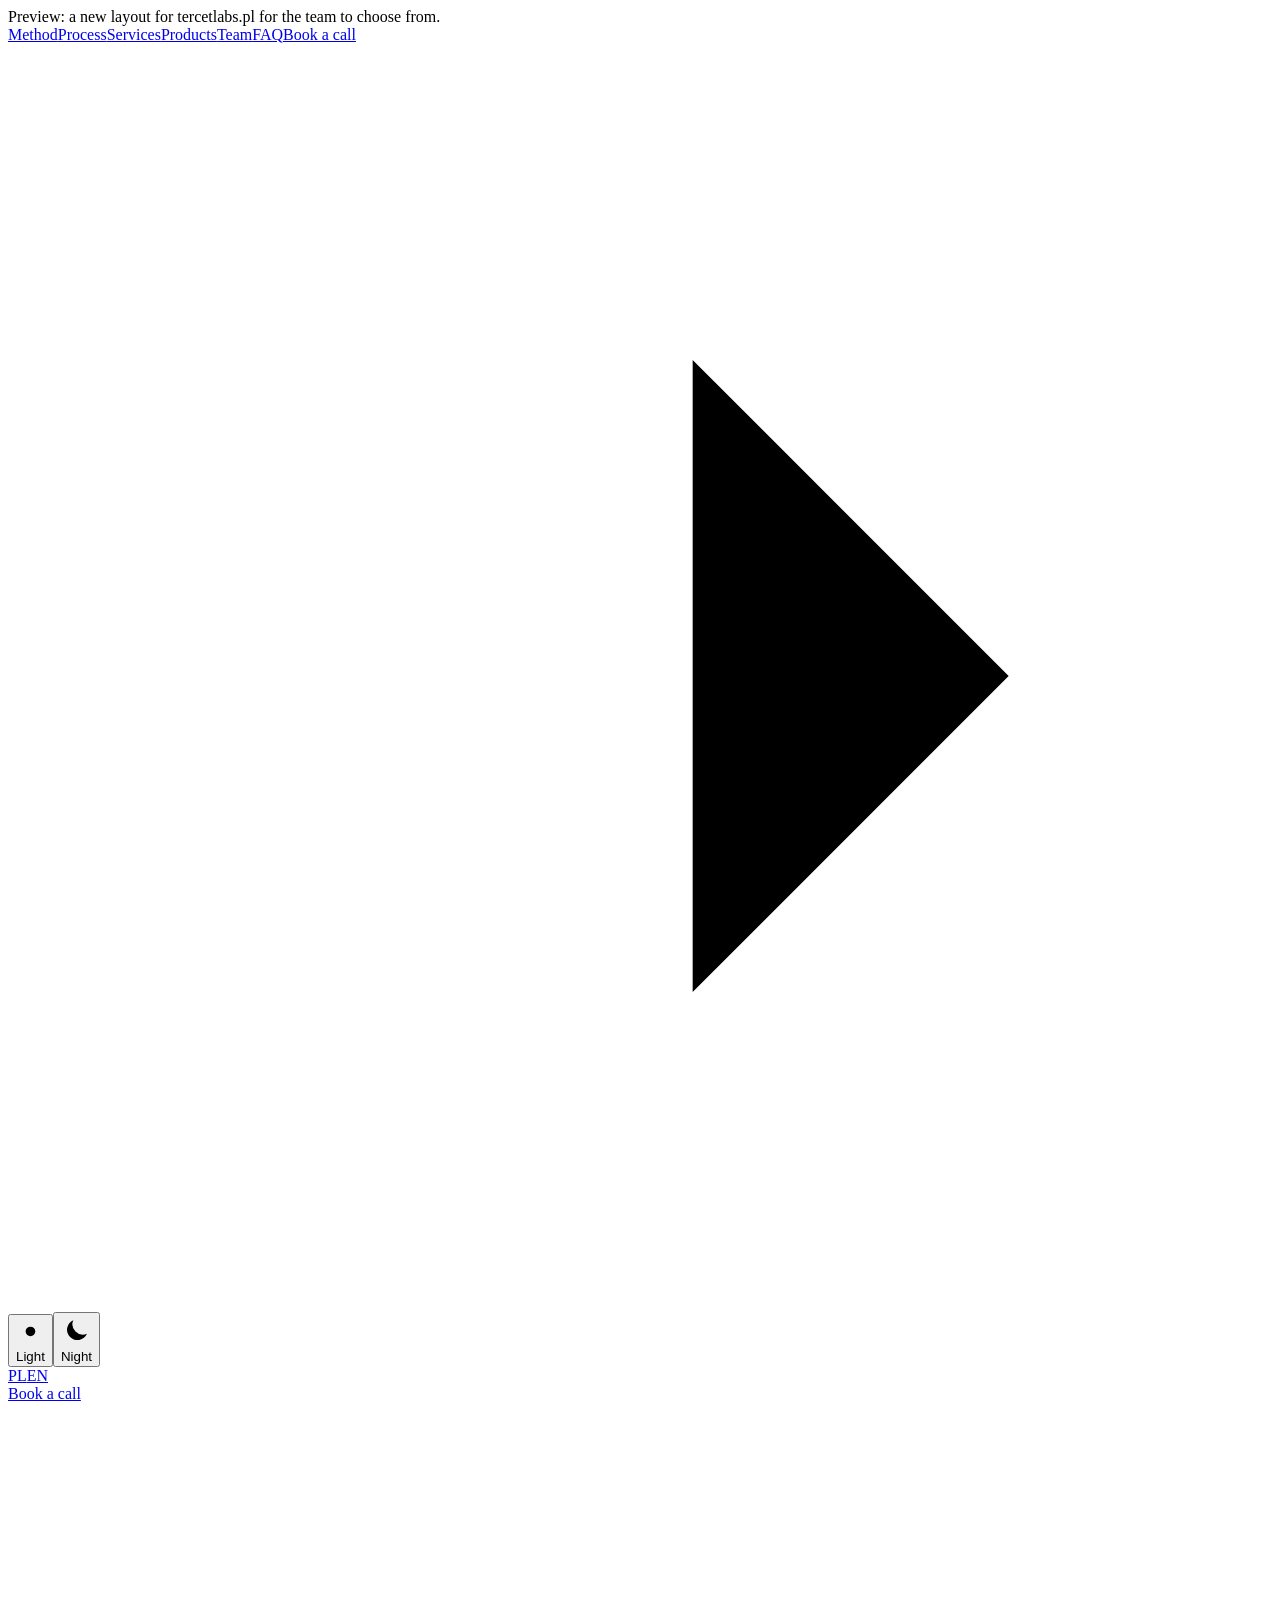
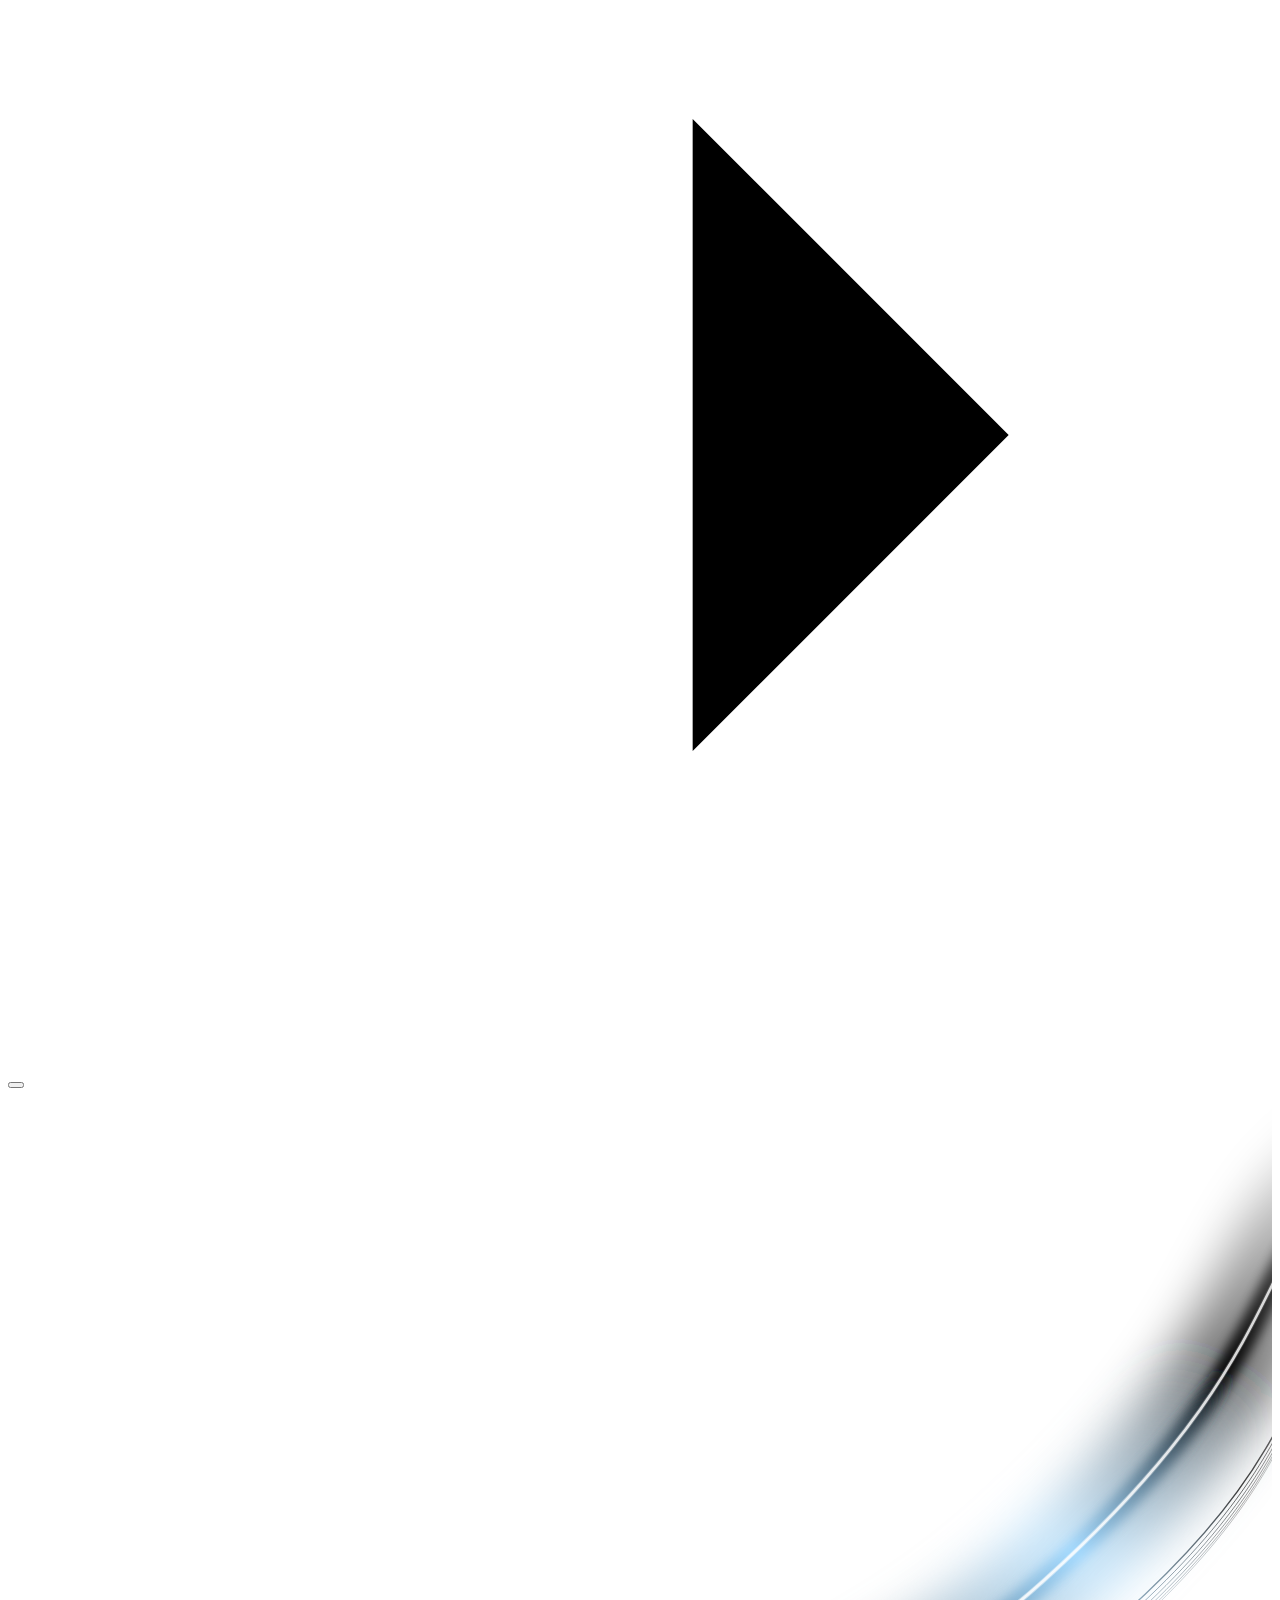
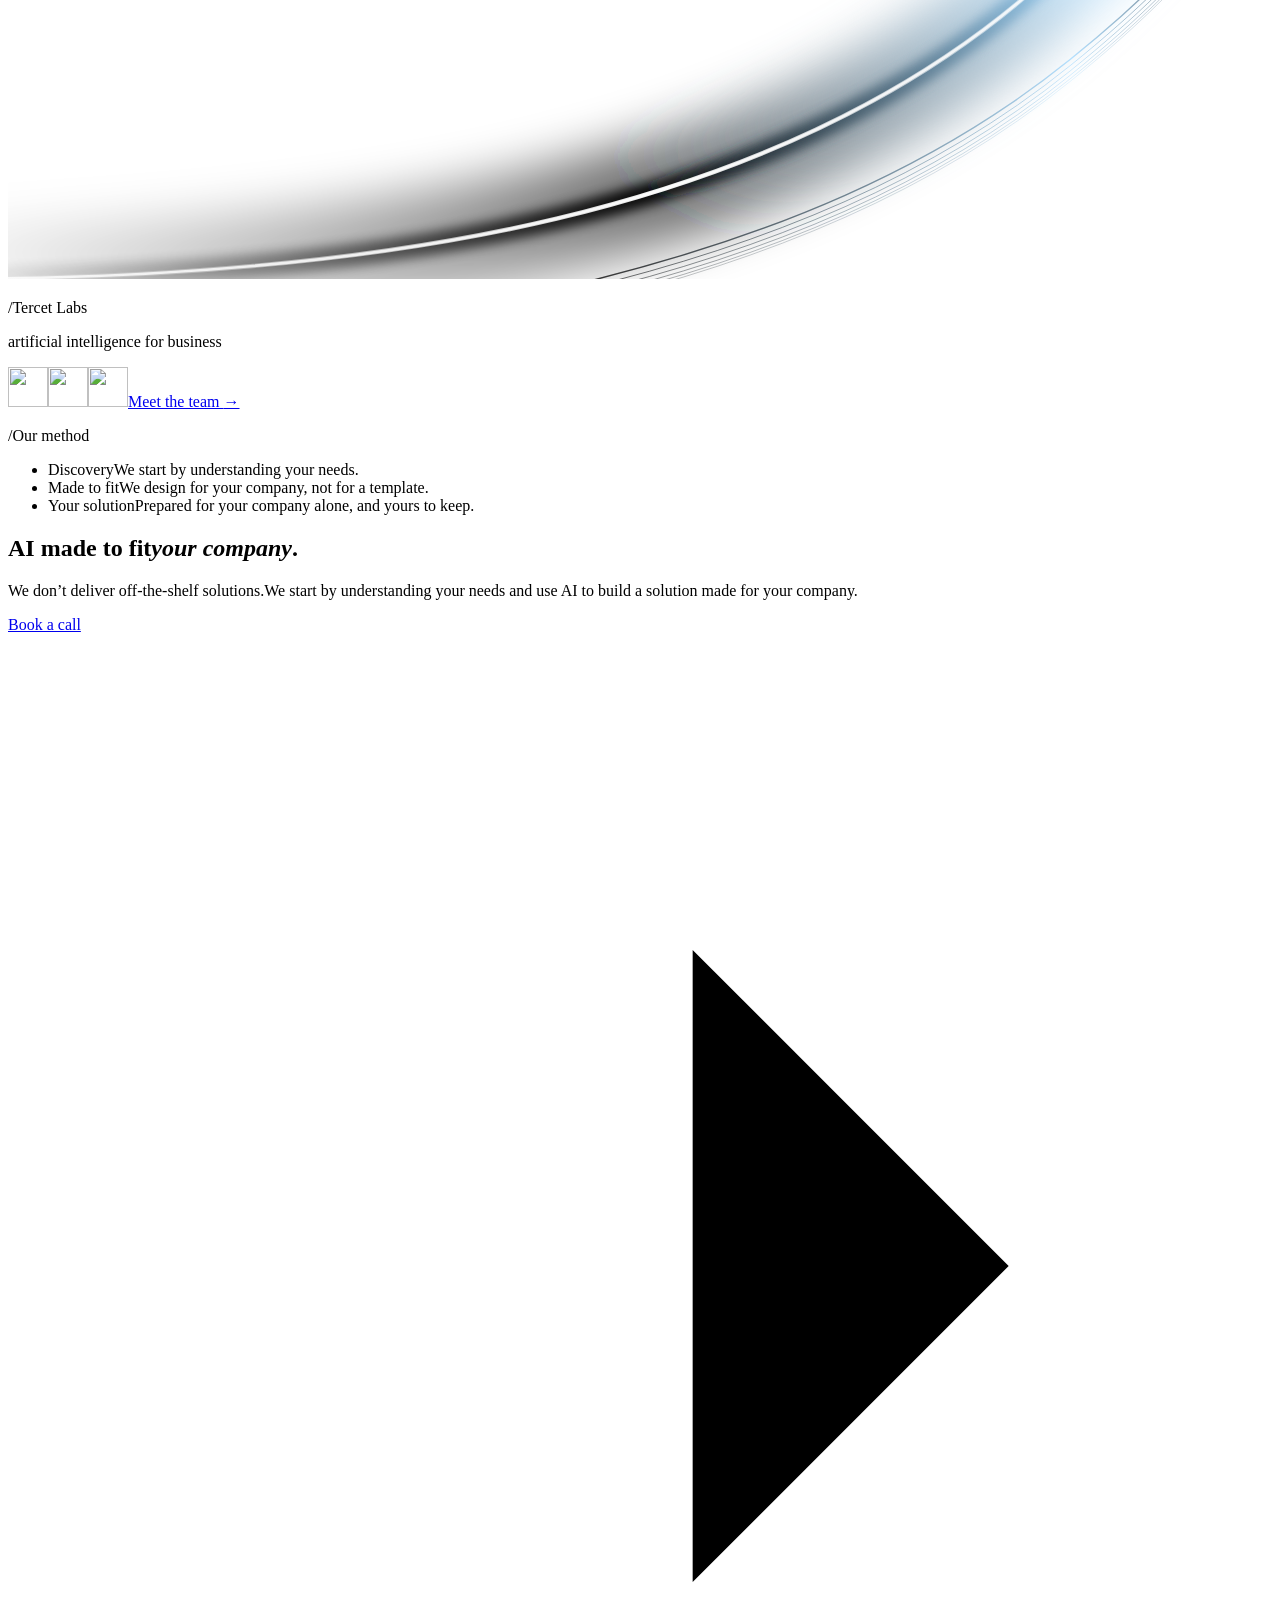
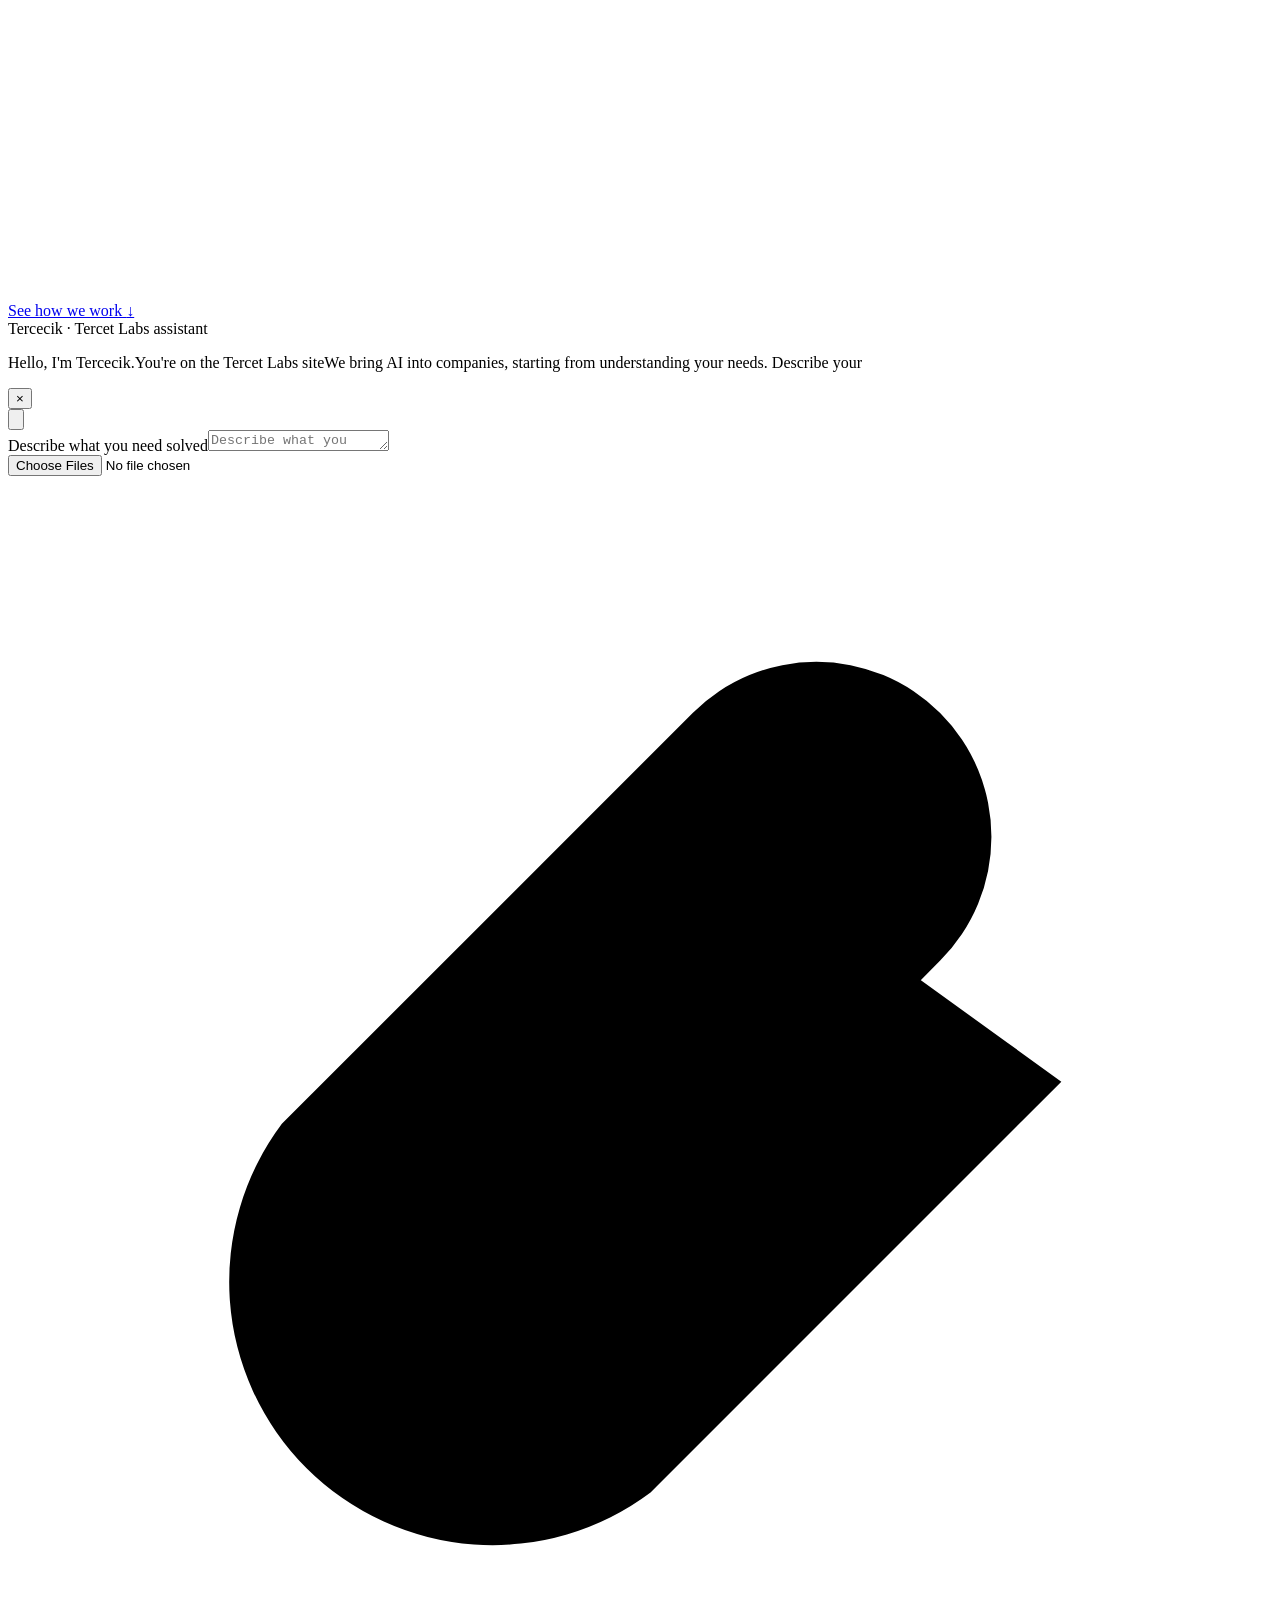
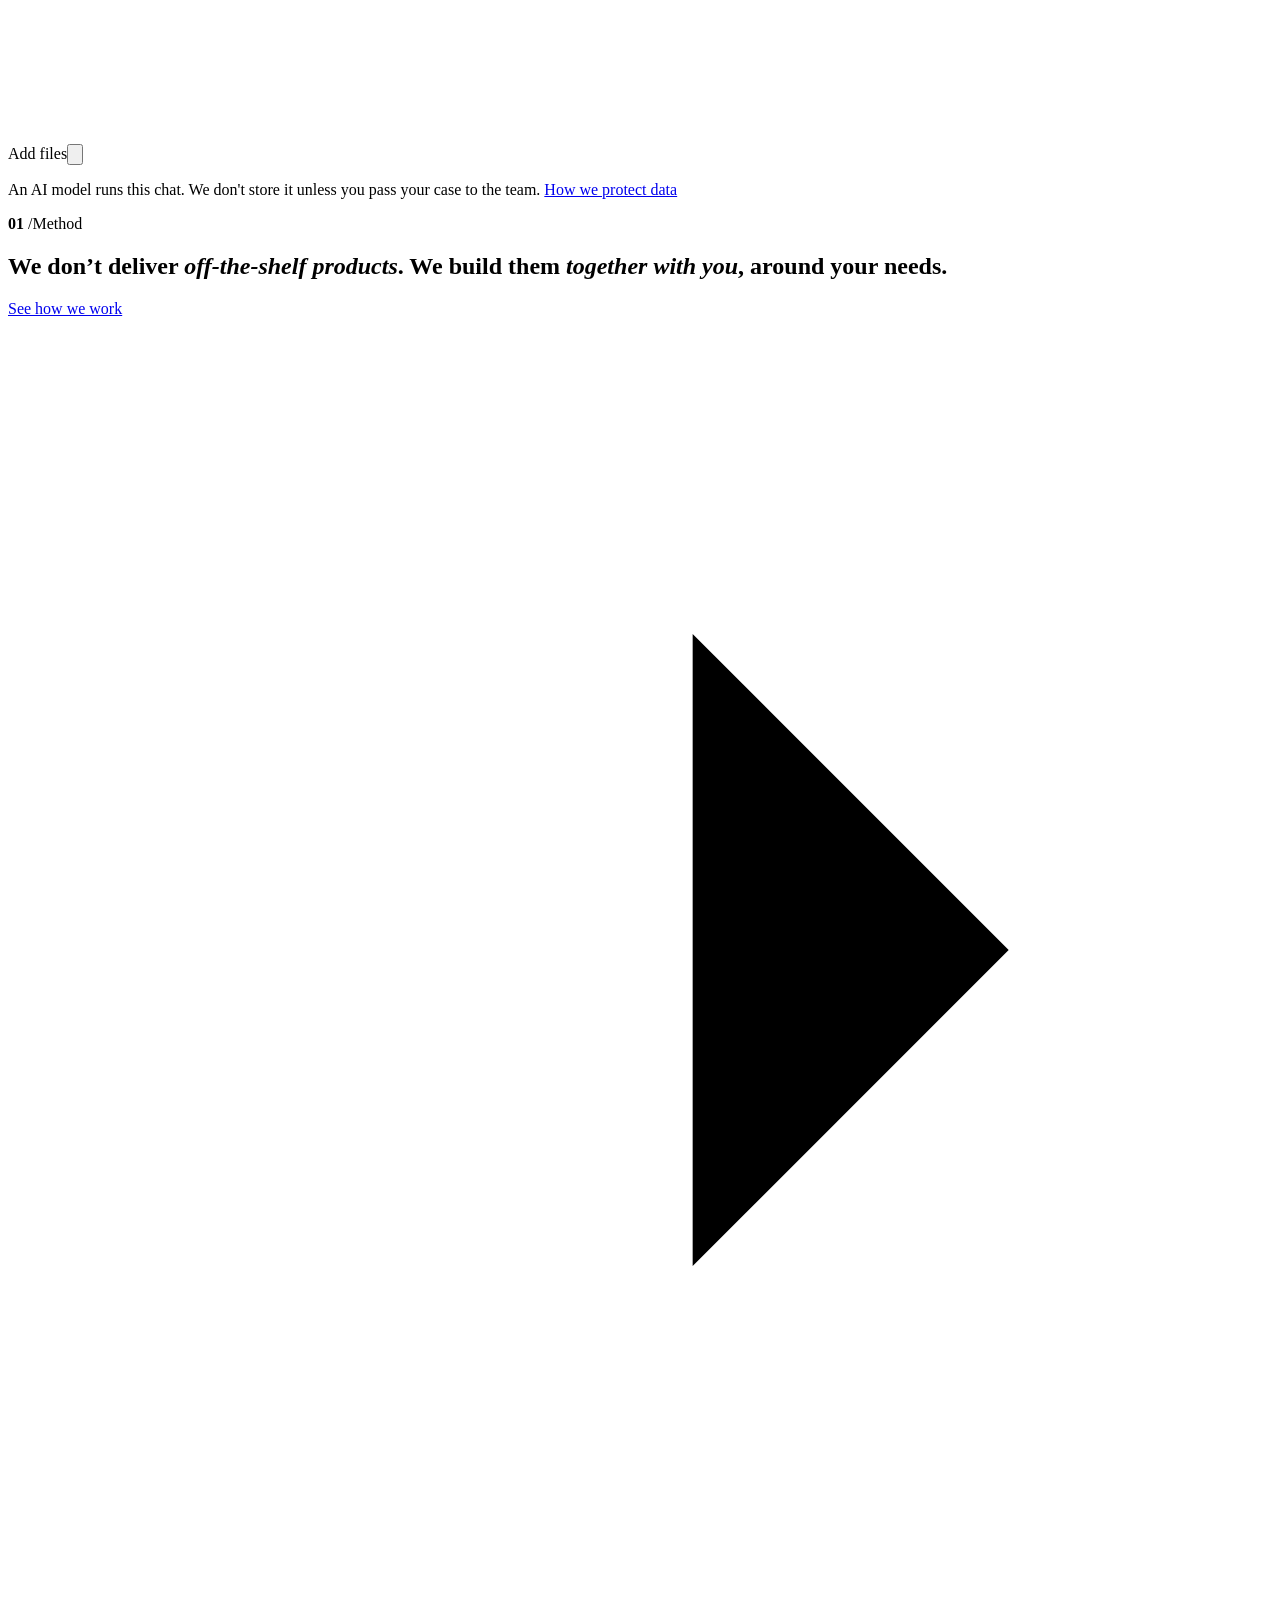
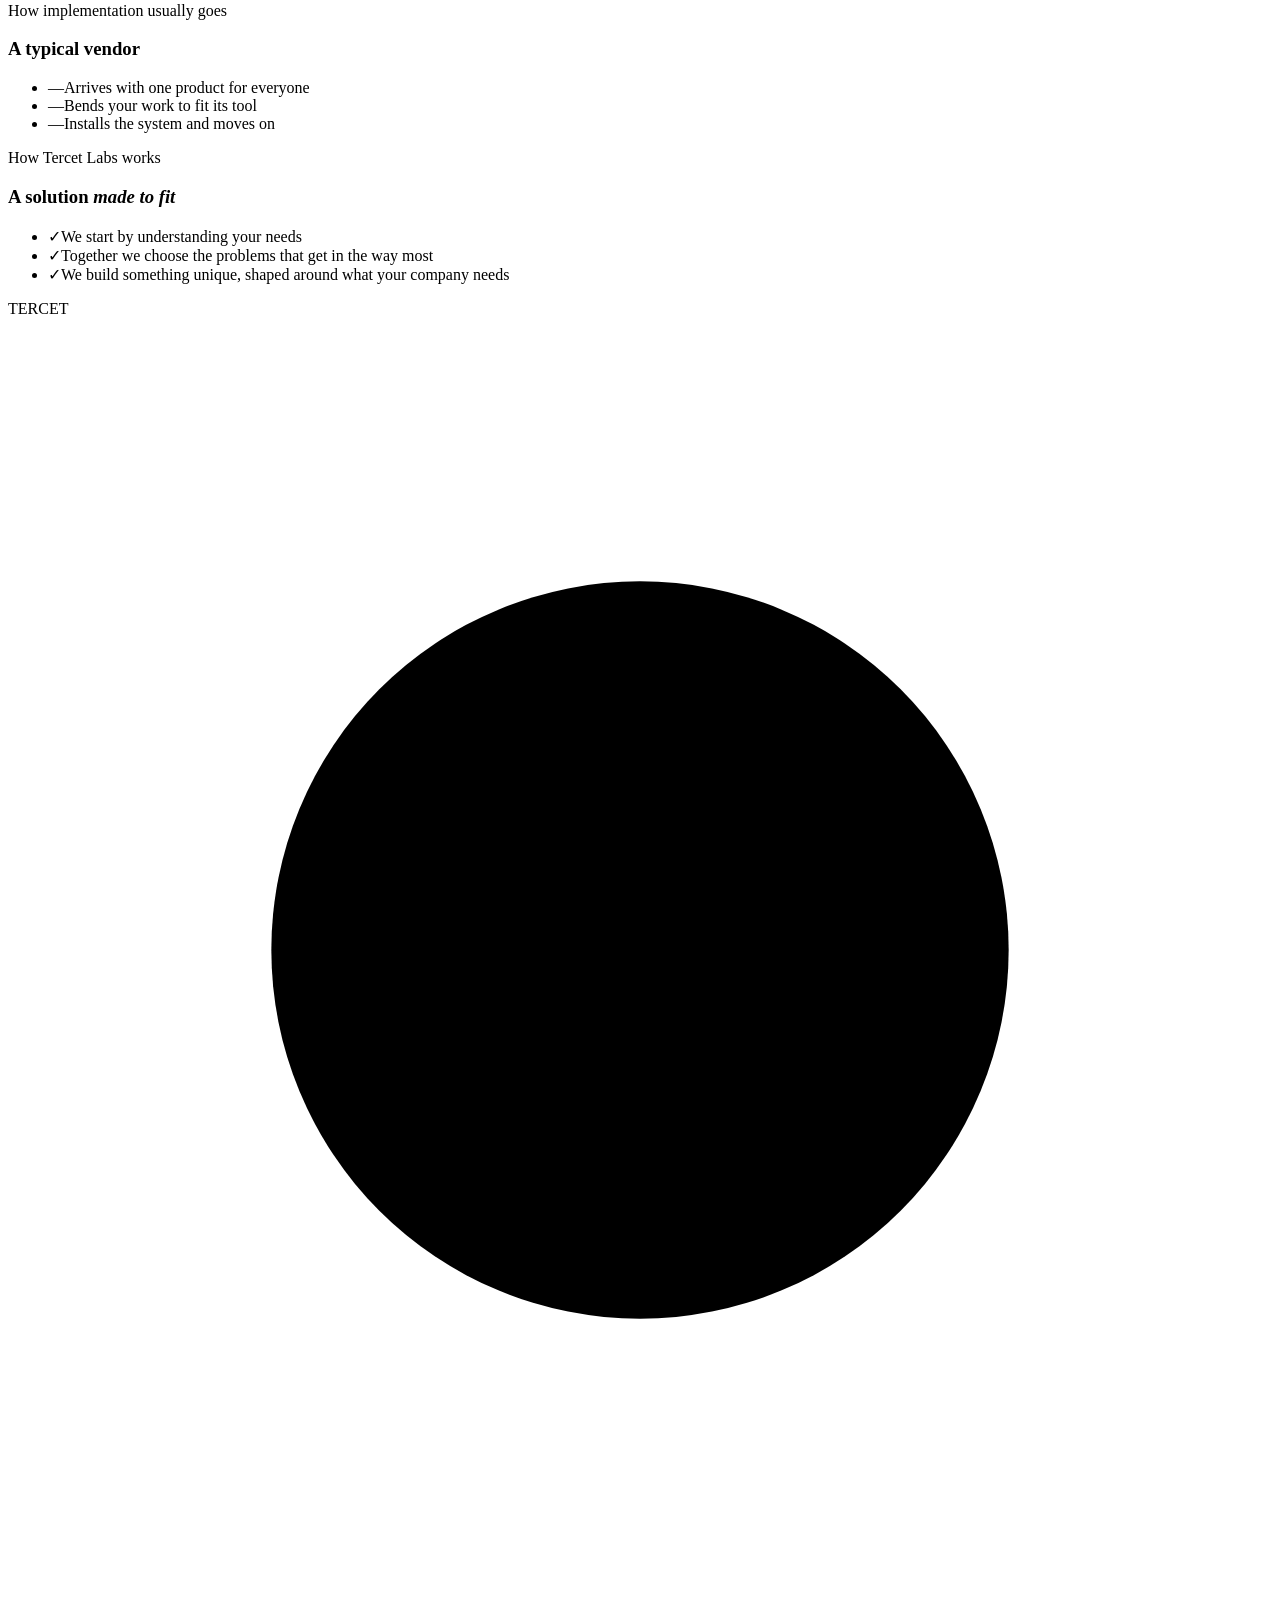
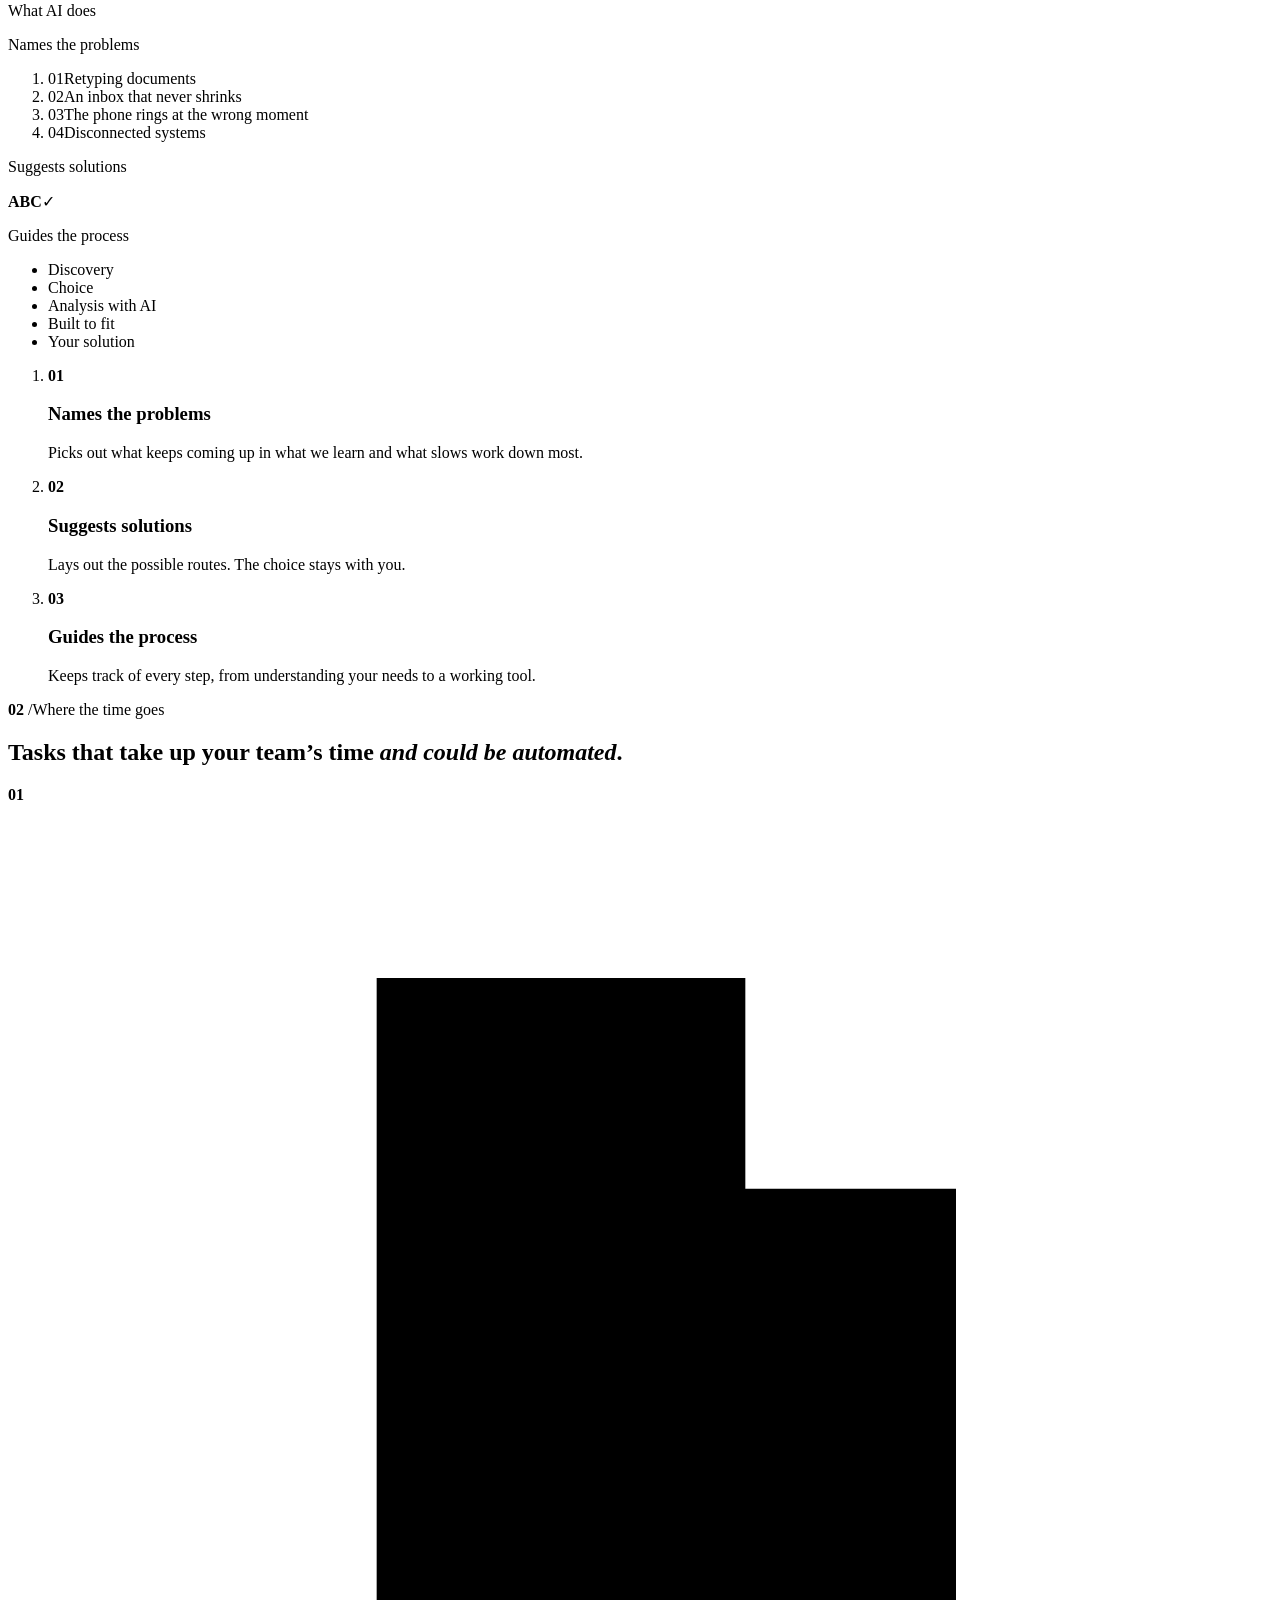
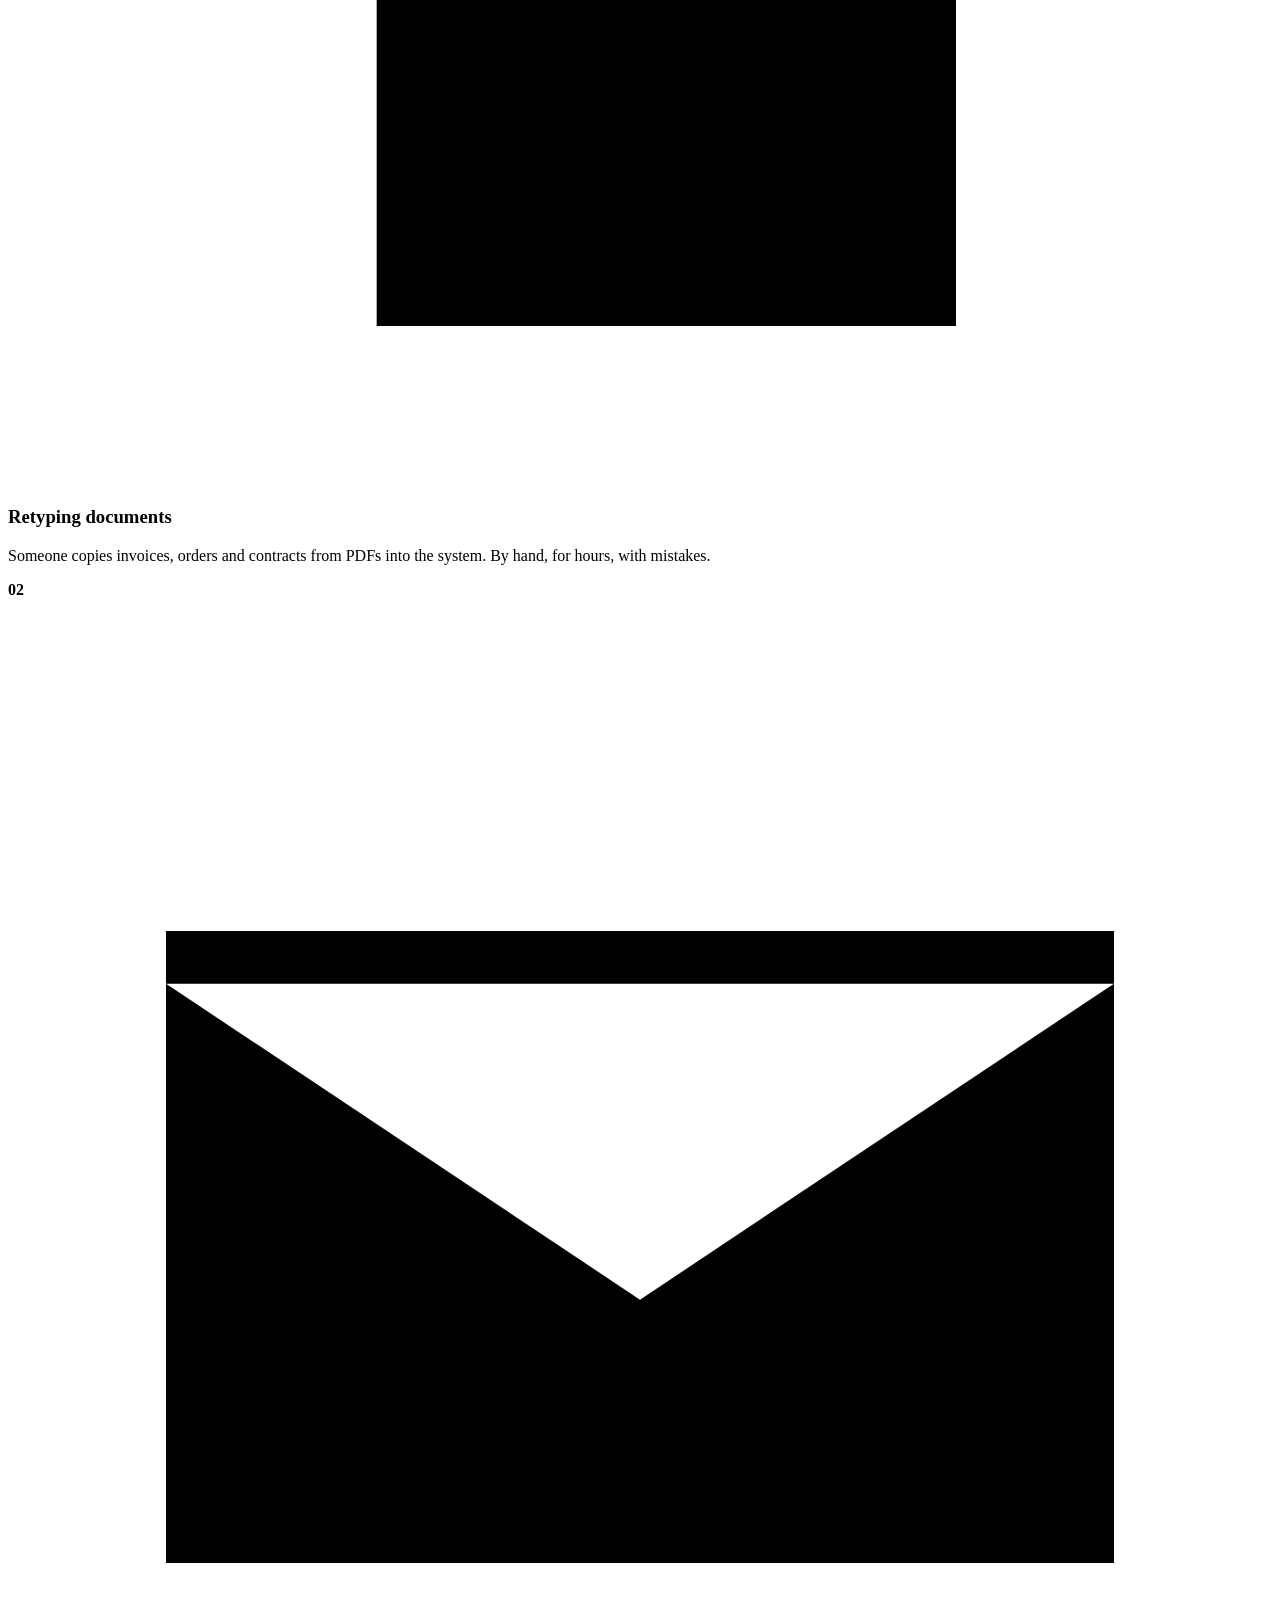
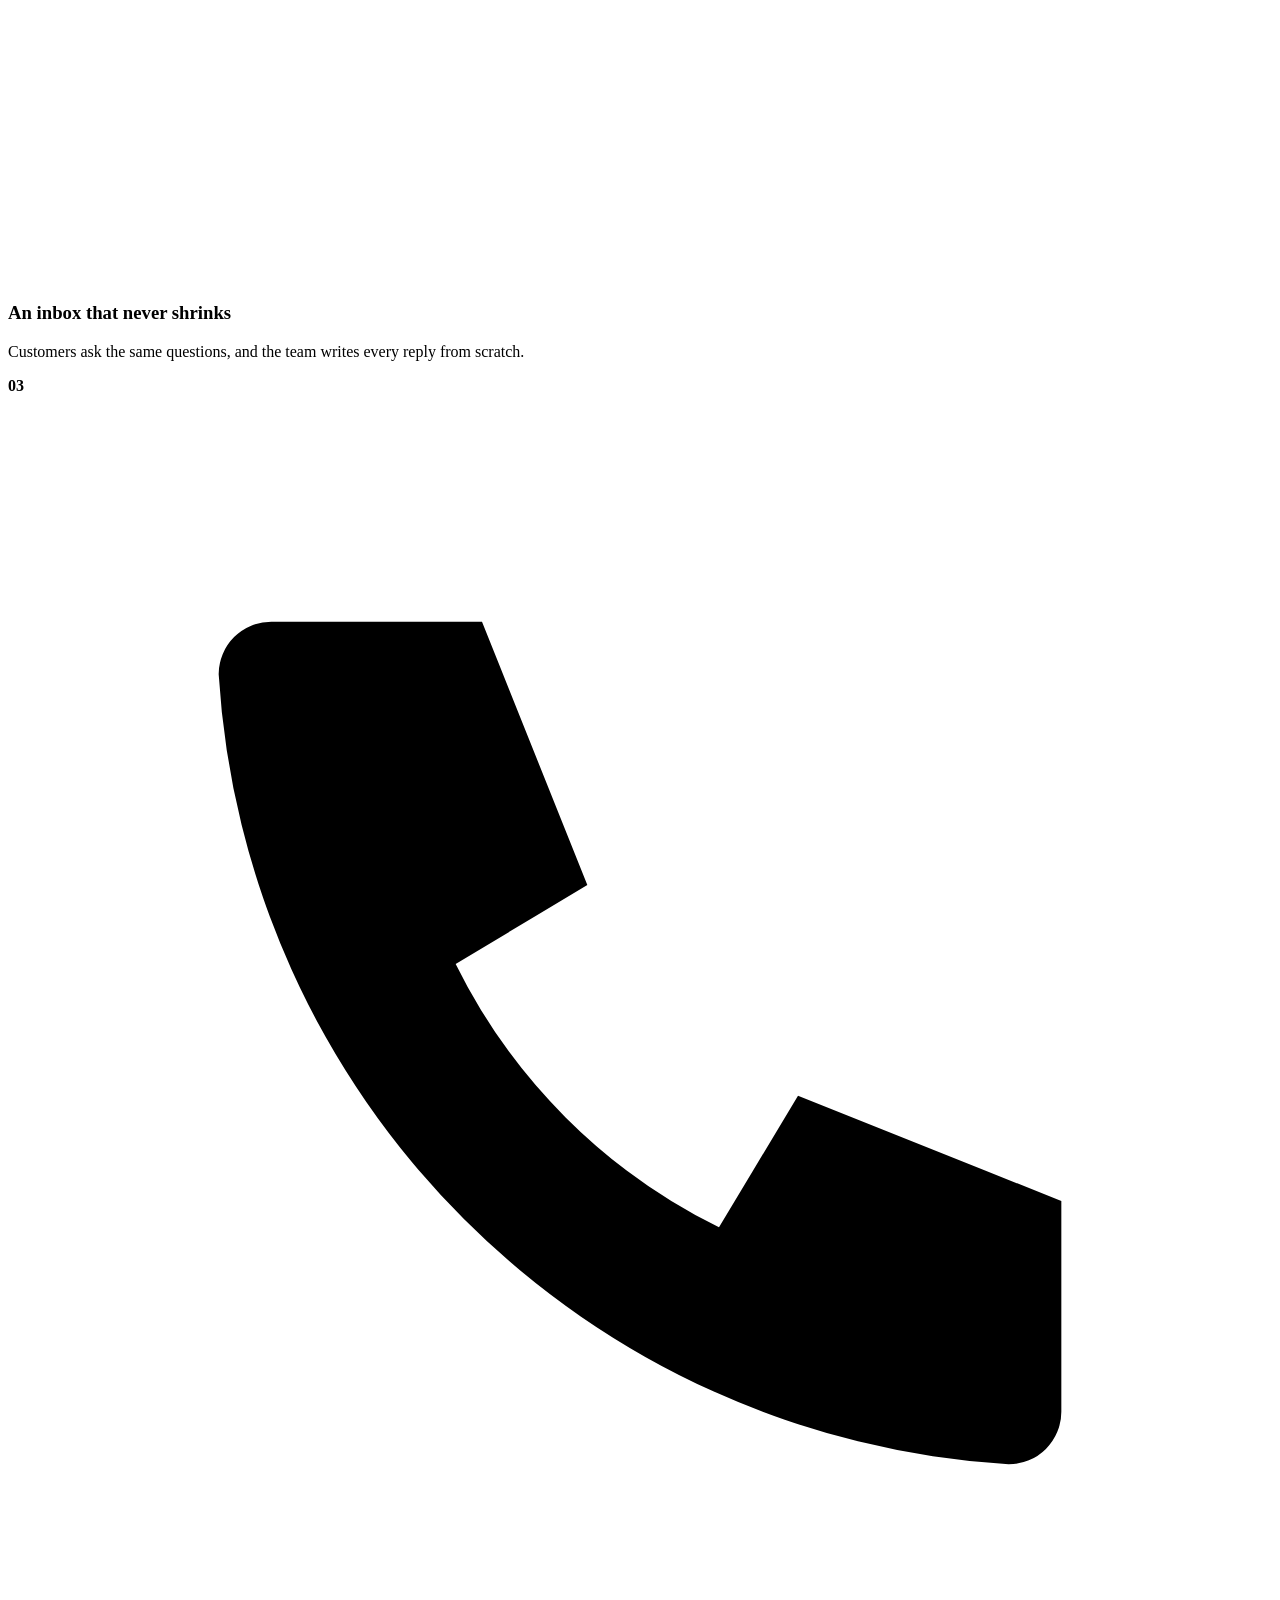
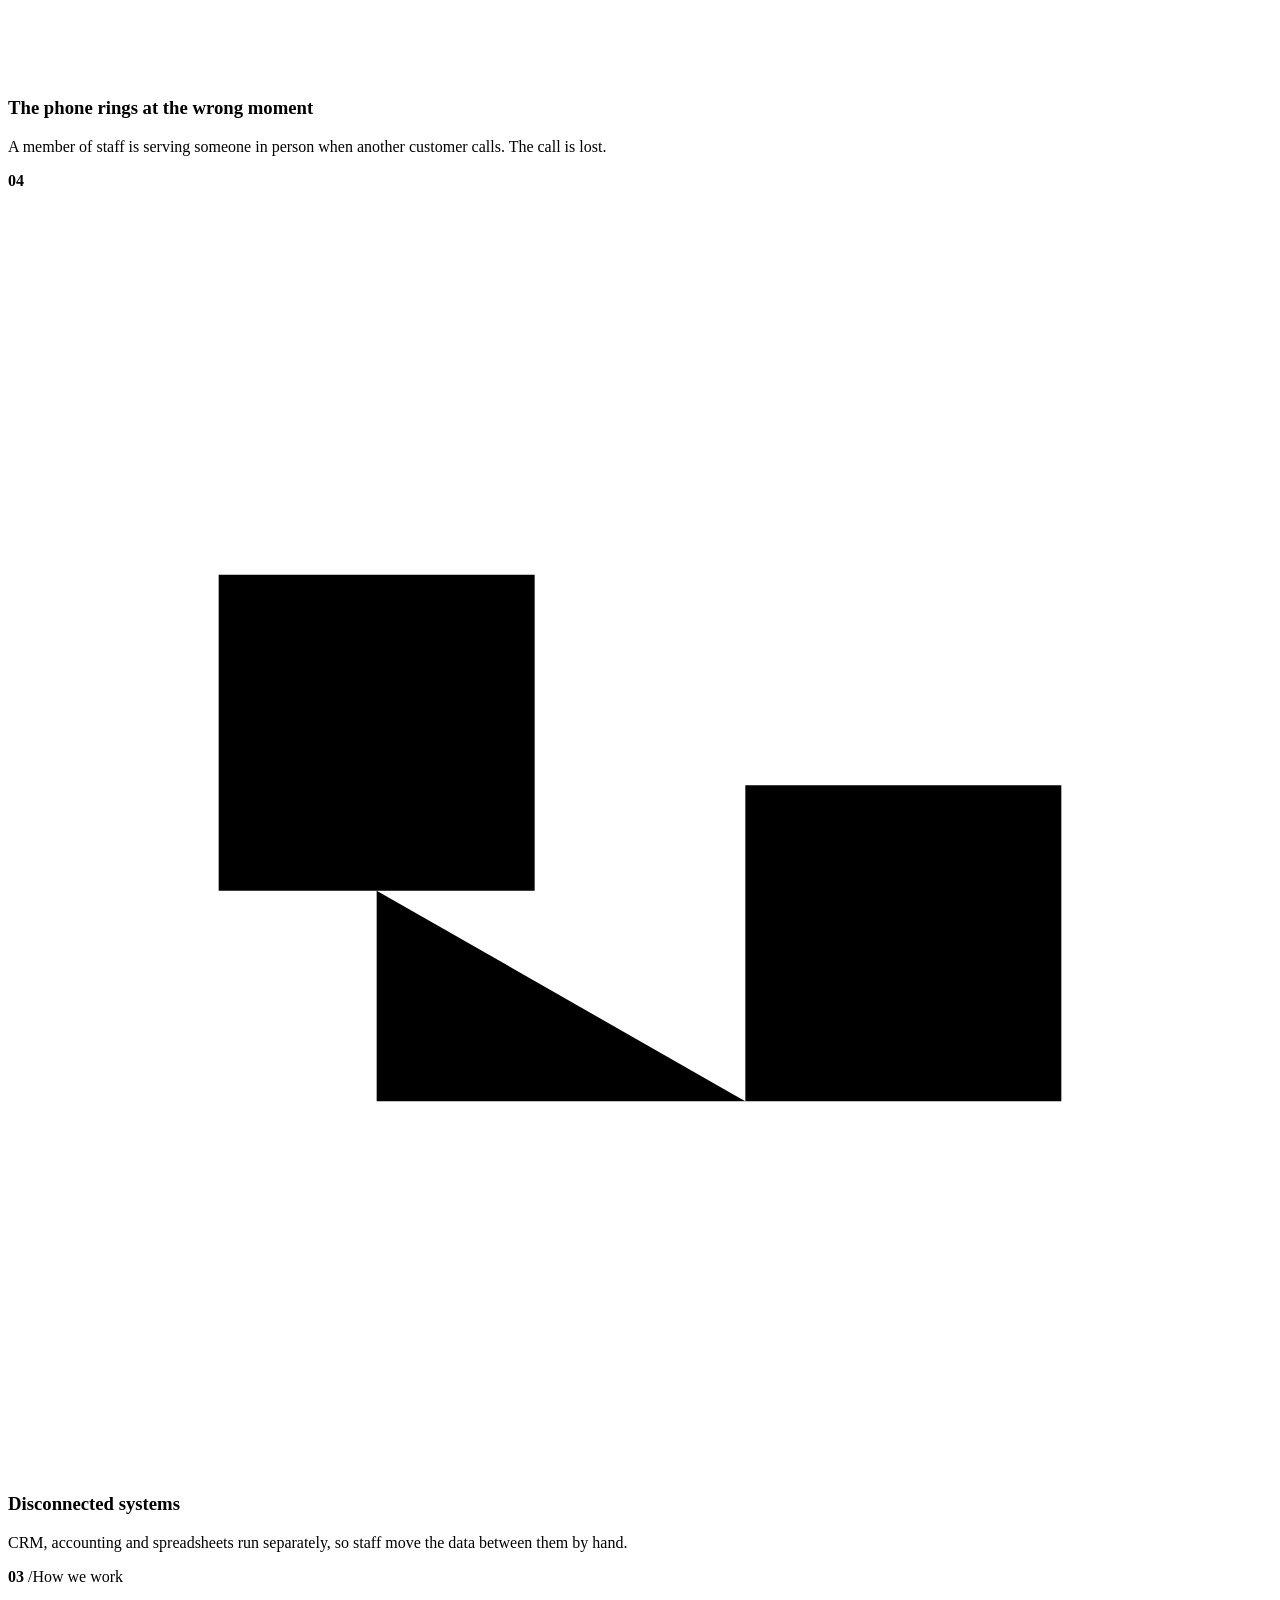
==== commit 816d0dcb: "Podgląd: stos kart, produkty i zespół przy przewijaniu, tło sekcji, poprawki telefonu Co-Authored-By" ====
--- a/en/index.html
+++ b/en/index.html
@@ -16,5 +16,5 @@
         l.href = base + 'brand/logo-' + (t === 'dark' ? 'ciemne' : 'jasne') + '.webp';
         document.head.appendChild(l);
       })();
-    })();</script><meta name="viewport" content="width=device-width, initial-scale=1"><title>Tercet Labs — bringing AI into companies, together with their teams</title><meta name="description" content="We start by understanding your needs, choose together the problems that hold work back most, and use AI to build a solution fitted to your company. The solution is yours to keep."><meta name="theme-color" content="#f7f6f2" data-theme-color><link rel="canonical" href="https://maciejvsufa.github.io/tercetlabs-zenox/en/"><link rel="alternate" hreflang="pl" href="https://maciejvsufa.github.io/tercetlabs-zenox/"><link rel="alternate" hreflang="en" href="https://maciejvsufa.github.io/tercetlabs-zenox/en/"><link rel="alternate" hreflang="x-default" href="https://maciejvsufa.github.io/tercetlabs-zenox/"><link rel="icon" type="image/png" sizes="64x64" href="/tercetlabs-zenox/favicon.png"><link rel="apple-touch-icon" href="/tercetlabs-zenox/apple-touch-icon.png"><meta name="robots" content="noindex, nofollow"><meta property="og:title" content="Tercet Labs — bringing AI into companies, together with their teams"><meta property="og:description" content="We start by understanding your needs, choose together the problems that hold work back most, and use AI to build a solution fitted to your company. The solution is yours to keep."><meta property="og:locale" content="en_GB"><meta property="og:locale:alternate" content="pl_PL"><meta property="og:type" content="website"><meta property="og:image" content="https://maciejvsufa.github.io/tercetlabs-zenox/brand/og.png"><meta property="og:image:width" content="1200"><meta property="og:image:height" content="630"><script type="application/ld+json">{"@context":"https://schema.org","@type":"Organization","name":"Tercet Labs sp. z o.o.","legalName":"Tercet Labs spółka z ograniczoną odpowiedzialnością","url":"https://tercetlabs.pl","email":"kontakt@tercetlabs.pl","taxID":"5362006891","address":{"@type":"PostalAddress","streetAddress":"ul. Gen. Lucjana Żeligowskiego 27/18","postalCode":"05-123","addressLocality":"Chotomów","addressCountry":"PL"}}</script><link rel="stylesheet" href="/tercetlabs-zenox/_astro/Stopka.DLRYDoNW.css"><link rel="stylesheet" href="/tercetlabs-zenox/_astro/Strona.B9U26oWd.css"></head><body><div class="pokazowa" data-astro-cid-wxkhgcko>Preview: a new layout for tercetlabs.pl for the team to choose from.</div><header class="nav" data-nav data-astro-cid-wpvy4v7s><div class="kapsula" data-astro-cid-wpvy4v7s><span class="progress" data-progress aria-hidden="true" data-astro-cid-wpvy4v7s></span><a href="/tercetlabs-zenox/en/#top" class="znak" aria-label="Tercet Labs — home" data-astro-cid-wpvy4v7s><span class="logo nav" role="img" aria-label="Tercet Labs" style="--jasne: url(&quot;/tercetlabs-zenox/brand/logo-jasne.webp&quot;);--ciemne: url(&quot;/tercetlabs-zenox/brand/logo-ciemne.webp&quot;);" data-astro-cid-f7espo7c><span class="na-jasne" aria-hidden="true" style="--jasne: url(&quot;/tercetlabs-zenox/brand/logo-jasne.webp&quot;);--ciemne: url(&quot;/tercetlabs-zenox/brand/logo-ciemne.webp&quot;);" data-astro-cid-f7espo7c></span><span class="na-ciemne" aria-hidden="true" style="--jasne: url(&quot;/tercetlabs-zenox/brand/logo-jasne.webp&quot;);--ciemne: url(&quot;/tercetlabs-zenox/brand/logo-ciemne.webp&quot;);" data-astro-cid-f7espo7c></span></span></a><nav class="links" data-menu aria-label="Main navigation" data-astro-cid-wpvy4v7s><a href="/tercetlabs-zenox/en/#metoda" data-astro-cid-wpvy4v7s>Method</a><span class="kropka" aria-hidden="true" data-astro-cid-wpvy4v7s></span><a href="/tercetlabs-zenox/en/#proces" data-astro-cid-wpvy4v7s>Process</a><span class="kropka" aria-hidden="true" data-astro-cid-wpvy4v7s></span><a href="/tercetlabs-zenox/en/#uslugi" data-astro-cid-wpvy4v7s>Services</a><span class="kropka" aria-hidden="true" data-astro-cid-wpvy4v7s></span><a href="/tercetlabs-zenox/en/#produkty" data-astro-cid-wpvy4v7s>Products</a><span class="kropka" aria-hidden="true" data-astro-cid-wpvy4v7s></span><a href="/tercetlabs-zenox/en/#zespol" data-astro-cid-wpvy4v7s>Team</a><span class="kropka" aria-hidden="true" data-astro-cid-wpvy4v7s></span><a href="/tercetlabs-zenox/en/#faq" data-astro-cid-wpvy4v7s>FAQ</a><a class="z-btn cta cta-menu" href="/tercetlabs-zenox/en/#kontakt" data-astro-cid-wpvy4v7s>Book a call<span class="kafel" data-astro-cid-wpvy4v7s><svg viewBox="0 0 24 24" data-astro-cid-wpvy4v7s><path d="M4 12h15M13 6l6 6-6 6" data-astro-cid-wpvy4v7s></path></svg></span></a></nav><div class="prawa" data-astro-cid-wpvy4v7s><div class="sw" role="group" aria-label="Appearance and language" data-astro-cid-vss2nrfr><!-- Wygląd Light / Night: dwa przyciski z podpisami i suwakiem, żeby było widać, która wersja jest włączona. --><div class="motyw" role="radiogroup" aria-label="Appearance and language" data-motyw data-astro-cid-vss2nrfr><button type="button" role="radio" data-t="light" aria-label="Switch to light mode" data-astro-cid-vss2nrfr><svg viewBox="0 0 24 24" aria-hidden="true" data-astro-cid-vss2nrfr><circle cx="12" cy="12" r="4" data-astro-cid-vss2nrfr></circle><path d="M12 2.5v2.2M12 19.3v2.2M2.5 12h2.2M19.3 12h2.2M5.3 5.3l1.6 1.6M17.1 17.1l1.6 1.6M5.3 18.7l1.6-1.6M17.1 6.9l1.6-1.6" data-astro-cid-vss2nrfr></path></svg><span data-astro-cid-vss2nrfr>Light</span></button><button type="button" role="radio" data-t="dark" aria-label="Switch to dark mode" data-astro-cid-vss2nrfr><svg viewBox="0 0 24 24" aria-hidden="true" data-astro-cid-vss2nrfr><path d="M20 14.5A8 8 0 0 1 9.5 4a8 8 0 1 0 10.5 10.5z" data-astro-cid-vss2nrfr></path></svg><span data-astro-cid-vss2nrfr>Night</span></button><i class="suwak" aria-hidden="true" data-astro-cid-vss2nrfr></i></div><!-- Skróty języków zostają skrótami: przeglądarka, która sama tłumaczy stronę, zamieniała „EN” na „PL”
-       i w rogu stało PL / PL. `translate="no"` i klasa `notranslate` wyjmują ten fragment z tłumaczenia. --><nav class="lang mono notranslate" translate="no" aria-label="Site language" data-astro-cid-vss2nrfr><a href="/tercetlabs-zenox/" hreflang="pl" lang="pl" data-astro-cid-vss2nrfr>PL</a><a href="/tercetlabs-zenox/en/" hreflang="en" lang="en" aria-current="page" class="on" data-astro-cid-vss2nrfr>EN</a></nav></div><script type="module">var e=document.documentElement,t=document.querySelector(`[data-motyw]`),n=document.querySelector(`[data-theme-color]`),r=()=>{let r=e.dataset.theme===`dark`?`dark`:`light`;t?.querySelectorAll(`button`).forEach(e=>e.setAttribute(`aria-checked`,String(e.dataset.t===r))),n?.setAttribute(`content`,r===`dark`?`#050507`:`#f7f6f2`)};r(),t?.querySelectorAll(`button`).forEach(t=>t.addEventListener(`click`,()=>{if(e.dataset.theme!==t.dataset.t){e.classList.add(`theme-switching`),e.dataset.theme=t.dataset.t;try{localStorage.setItem(`tercetlabs-theme`,t.dataset.t)}catch{}r(),setTimeout(()=>e.classList.remove(`theme-switching`),450)}}));</script><a class="z-btn cta cta-bok" href="/tercetlabs-zenox/en/#kontakt" data-astro-cid-wpvy4v7s>Book a call<span class="kafel" data-astro-cid-wpvy4v7s><svg viewBox="0 0 24 24" data-astro-cid-wpvy4v7s><path d="M4 12h15M13 6l6 6-6 6" data-astro-cid-wpvy4v7s></path></svg></span></a><button class="burger" data-menu-toggle aria-expanded="false" aria-label="Menu" data-astro-cid-wpvy4v7s><span data-astro-cid-wpvy4v7s></span><span data-astro-cid-wpvy4v7s></span></button></div></div></header><main data-astro-cid-wxkhgcko><section class="hero" id="top" data-astro-cid-ge2uvauf><div class="wstegi hero" aria-hidden="true" data-astro-cid-vch3bigi><svg viewBox="0 0 1440 900" preserveAspectRatio="xMidYMid slice" data-astro-cid-vch3bigi><defs data-astro-cid-vch3bigi><linearGradient id="w-hero-g" x1="0" y1="1" x2="1" y2="0" data-astro-cid-vch3bigi><stop offset="0" stop-color="var(--z-wstega-1)" stop-opacity="0" data-astro-cid-vch3bigi></stop><stop offset="0.3" stop-color="var(--z-wstega-1)" data-astro-cid-vch3bigi></stop><stop offset="0.62" stop-color="#9fd8ff" data-astro-cid-vch3bigi></stop><stop offset="0.8" stop-color="var(--z-wstega-2)" data-astro-cid-vch3bigi></stop><stop offset="1" stop-color="var(--z-wstega-2)" stop-opacity="0.2" data-astro-cid-vch3bigi></stop></linearGradient><linearGradient id="w-hero-p" x1="0" y1="0" x2="1" y2="0" data-astro-cid-vch3bigi><stop offset="0" stop-color="#fff" stop-opacity="0" data-astro-cid-vch3bigi></stop><stop offset="0.5" stop-color="#fff" stop-opacity="0.95" data-astro-cid-vch3bigi></stop><stop offset="1" stop-color="#fff" stop-opacity="0" data-astro-cid-vch3bigi></stop></linearGradient><filter id="w-hero-b" x="-50%" y="-50%" width="200%" height="200%" filterUnits="objectBoundingBox" data-astro-cid-vch3bigi><feGaussianBlur stdDeviation="28" data-astro-cid-vch3bigi></feGaussianBlur></filter><filter id="w-hero-b2" x="-20%" y="-20%" width="140%" height="140%" data-astro-cid-vch3bigi><feGaussianBlur stdDeviation="6" data-astro-cid-vch3bigi></feGaussianBlur></filter></defs><g class="fala" data-astro-cid-vch3bigi><path d="M-80 900 C 420 900, 880 830, 1180 560 S 1410 170, 1560 70" stroke="url(#w-hero-g)" stroke-width="120" fill="none" filter="url(#w-hero-b)" opacity="0.55" data-astro-cid-vch3bigi></path><path d="M-80 900 C 420 900, 880 830, 1180 560 S 1410 170, 1560 70" stroke="url(#w-hero-g)" stroke-width="26" fill="none" filter="url(#w-hero-b2)" opacity="0.9" data-astro-cid-vch3bigi></path><path d="M-80 900 C 420 900, 880 830, 1180 560 S 1410 170, 1560 70" stroke="#ffffff" stroke-width="3" fill="none" opacity="0.8" class="rdzen" data-astro-cid-vch3bigi></path><path d="M-80 900 C 420 900, 880 830, 1180 560 S 1410 170, 1560 70" stroke="url(#w-hero-p)" stroke-width="5" fill="none" class="polysk" pathLength="100" data-astro-cid-vch3bigi></path><path d="M-80 1010 C 460 960, 900 900, 1210 650 S 1440 290, 1560 210" transform="translate(0 0)" stroke="url(#w-hero-g)" stroke-width="1.6" fill="none" opacity="0.75" data-astro-cid-vch3bigi></path><path d="M-80 1010 C 460 960, 900 900, 1210 650 S 1440 290, 1560 210" transform="translate(0 7)" stroke="url(#w-hero-g)" stroke-width="1" fill="none" opacity="0.66" data-astro-cid-vch3bigi></path><path d="M-80 1010 C 460 960, 900 900, 1210 650 S 1440 290, 1560 210" transform="translate(0 13)" stroke="url(#w-hero-g)" stroke-width="1" fill="none" opacity="0.5700000000000001" data-astro-cid-vch3bigi></path><path d="M-80 1010 C 460 960, 900 900, 1210 650 S 1440 290, 1560 210" transform="translate(0 18)" stroke="url(#w-hero-g)" stroke-width="1" fill="none" opacity="0.48" data-astro-cid-vch3bigi></path><path d="M-80 1010 C 460 960, 900 900, 1210 650 S 1440 290, 1560 210" transform="translate(0 22)" stroke="url(#w-hero-g)" stroke-width="1" fill="none" opacity="0.39" data-astro-cid-vch3bigi></path><path d="M-80 1010 C 460 960, 900 900, 1210 650 S 1440 290, 1560 210" transform="translate(0 25)" stroke="url(#w-hero-g)" stroke-width="1" fill="none" opacity="0.30000000000000004" data-astro-cid-vch3bigi></path></g></svg><div class="kropki z-kropki" data-astro-cid-vch3bigi></div></div><div class="wrap siatka" data-astro-cid-ge2uvauf><div class="lewa" data-astro-cid-ge2uvauf><div class="lewa-gora-w" data-reveal style="--d:200ms" data-astro-cid-ge2uvauf><p class="z-label" data-astro-cid-ge2uvauf><span data-astro-cid-ge2uvauf>/Tercet Labs</span></p><p class="eyebrow" data-astro-cid-ge2uvauf>artificial intelligence for business</p><!-- Twarze w kółkach jak „Trusted by” w Zenox — nasz zespół, link do sekcji Zespół. --><a class="twarze" href="#zespol" data-astro-cid-ge2uvauf><span class="kolka" data-astro-cid-ge2uvauf><img src="/tercetlabs-zenox/zespol/leszek-420.webp" alt="" width="40" height="40" decoding="async" data-astro-cid-ge2uvauf><img src="/tercetlabs-zenox/zespol/marcin-420.webp" alt="" width="40" height="40" decoding="async" data-astro-cid-ge2uvauf><img src="/tercetlabs-zenox/zespol/maciej-420.webp" alt="" width="40" height="40" decoding="async" data-astro-cid-ge2uvauf></span><span class="podpis" data-astro-cid-ge2uvauf>Meet the team <span aria-hidden="true" data-astro-cid-ge2uvauf>→</span></span></a></div><div class="lewa-dol" data-reveal style="--d:400ms" data-astro-cid-ge2uvauf><p class="z-label" data-astro-cid-ge2uvauf><span data-astro-cid-ge2uvauf>/Our method</span></p><ul class="trio" data-astro-cid-ge2uvauf><li style="--i:0" data-astro-cid-ge2uvauf><span class="t" data-astro-cid-ge2uvauf>Discovery</span><span class="d" data-astro-cid-ge2uvauf>We start by understanding your needs.</span></li><li style="--i:1" data-astro-cid-ge2uvauf><span class="t" data-astro-cid-ge2uvauf>Made to fit</span><span class="d" data-astro-cid-ge2uvauf>We design for your company, not for a template.</span></li><li style="--i:2" data-astro-cid-ge2uvauf><span class="t" data-astro-cid-ge2uvauf>Your solution</span><span class="d" data-astro-cid-ge2uvauf>Prepared for your company alone, and yours to keep.</span></li></ul></div></div><div class="glowna" data-astro-cid-ge2uvauf><h1 class="z-slowa" data-astro-cid-ge2uvauf><span class="wiersz" data-astro-cid-ge2uvauf>AI made to fit</span><span class="wiersz" data-astro-cid-ge2uvauf><em>your company</em>.</span></h1><p class="lead" data-reveal style="--d:500ms" data-astro-cid-ge2uvauf><span class="l1" data-astro-cid-ge2uvauf>We don’t deliver off-the-shelf solutions.</span><span class="l2" data-astro-cid-ge2uvauf>We start by understanding your needs and use AI to build a solution made for your company.</span></p><div class="akcje" data-reveal style="--d:650ms" data-astro-cid-ge2uvauf><a class="z-btn" href="#kontakt" data-astro-cid-ge2uvauf>Book a call<span class="kafel" data-astro-cid-ge2uvauf><svg viewBox="0 0 24 24" data-astro-cid-ge2uvauf><path d="M4 12h15M13 6l6 6-6 6" data-astro-cid-ge2uvauf></path></svg></span></a><a class="drugi" href="#metoda" data-astro-cid-ge2uvauf>See how we work <span aria-hidden="true" data-astro-cid-ge2uvauf>↓</span></a></div><div class="czat-miejsce" data-reveal style="--d:800ms" data-astro-cid-ge2uvauf><div class="czat szklo" data-czat data-astro-cid-iszkbkme><div class="tercecik" data-tercecik data-astro-cid-p2rjvuk4><div class="chmurka" data-chmurka role="status" aria-live="polite" hidden data-astro-cid-p2rjvuk4><span class="kto" data-astro-cid-p2rjvuk4>Tercecik · Tercet Labs assistant</span><p data-chmurka-tekst data-astro-cid-p2rjvuk4></p><button type="button" class="zamknij" data-chmurka-zamknij aria-label="Close the bubble" data-astro-cid-p2rjvuk4>×</button></div><button type="button" class="robot" data-robot aria-label="Tercecik — the Tercet Labs assistant. Click to start a conversation." data-astro-cid-p2rjvuk4><!-- A: android z wizjerem --><svg class="w-a" viewBox="0 0 120 150" aria-hidden="true" data-astro-cid-p2rjvuk4><defs data-astro-cid-p2rjvuk4><linearGradient id="ta-glowa" x1="0" y1="0" x2="1" y2="1" data-astro-cid-p2rjvuk4><stop offset="0" stop-color="#fbfcfe" data-astro-cid-p2rjvuk4></stop><stop offset="0.55" stop-color="#dfe4ec" data-astro-cid-p2rjvuk4></stop><stop offset="1" stop-color="#aeb7c6" data-astro-cid-p2rjvuk4></stop></linearGradient><linearGradient id="ta-tulow" x1="0" y1="0" x2="0" y2="1" data-astro-cid-p2rjvuk4><stop offset="0" stop-color="#343a47" data-astro-cid-p2rjvuk4></stop><stop offset="1" stop-color="#0f1219" data-astro-cid-p2rjvuk4></stop></linearGradient><linearGradient id="ta-wizjer" x1="0" y1="0" x2="0" y2="1" data-astro-cid-p2rjvuk4><stop offset="0" stop-color="#1a2233" data-astro-cid-p2rjvuk4></stop><stop offset="1" stop-color="#05070d" data-astro-cid-p2rjvuk4></stop></linearGradient><linearGradient id="ta-krawedz" x1="0" y1="0" x2="1" y2="0" data-astro-cid-p2rjvuk4><stop offset="0" stop-color="#1a6cf5" data-astro-cid-p2rjvuk4></stop><stop offset="1" stop-color="#37e0d4" data-astro-cid-p2rjvuk4></stop></linearGradient><clipPath id="ta-okno" data-astro-cid-p2rjvuk4><rect x="35" y="45" width="50" height="19" rx="9.5" data-astro-cid-p2rjvuk4></rect></clipPath></defs><ellipse class="cien" cx="60" cy="146" rx="34" ry="4" data-astro-cid-p2rjvuk4></ellipse><g class="cialo" data-astro-cid-p2rjvuk4><path class="tulow" d="M18 150 C18 121 34 106 60 106 C86 106 102 121 102 150 Z" data-astro-cid-p2rjvuk4></path><path class="kolnierz" d="M40 111 Q60 120 80 111" fill="none" data-astro-cid-p2rjvuk4></path><g class="emblemat" transform="translate(60 132) scale(3.4)" data-astro-cid-p2rjvuk4><path d="M1.7539 -0.2941L1.7805 -0.3595L1.7807 -0.3987L1.7698 -0.4379L1.7516 -0.4704L0.5752 -1.6302L0.4575 -1.7224L0.3399 -1.7874L0.2745 -1.8131L0.183 -1.8369L0.0392 -1.8568L-0.1046 -1.8523L-0.2222 -1.8284L-0.366 -1.7736L-0.4967 -1.6959L-0.6013 -1.6054L-1.7424 -0.4902L-1.7706 -0.451L-1.7851 -0.3987L-1.7817 -0.3333L-1.7647 -0.3017L-1.7124 -0.2633L-1.6732 -0.2576L1.4902 -0.2564L1.7124 -0.2644Z" class="czasza" data-astro-cid-p2rjvuk4></path><path d="M-0.2484 1.8264L-0.2176 1.7974L-0.1959 1.7582L-0.1868 1.719L-0.1866 0.6078L-0.1918 0.5425L-0.2175 0.451L-0.2562 0.3725L-0.3243 0.281L-0.4183 0.2014L-0.4837 0.1621L-0.549 0.1336L-0.915 0.0424L-1.5556 -0.1001L-1.6601 -0.1183L-1.7778 -0.1159L-1.8562 -0.0905L-1.9206 -0.0458L-1.9741 0.0196L-1.9915 0.0588L-2.002 0.1111L-2.0014 0.1634L-1.9897 0.2157L-1.9514 0.281L-1.1538 1.1176L-0.483 1.7974L-0.4444 1.8287L-0.3922 1.8503L-0.3399 1.8562L-0.3007 1.8516Z" class="skrzydlo" data-astro-cid-p2rjvuk4></path><path d="M0.4444 1.8285L0.4678 1.8105L0.6001 1.6797L1.4379 0.8225L1.9499 0.281L1.9915 0.2026L2.0006 0.1111L1.9897 0.0588L1.965 0.0065L1.905 -0.0588L1.8562 -0.091L1.7908 -0.1143L1.7255 -0.1205L1.6471 -0.1172L1.3725 -0.0627L0.915 0.0432L0.6013 0.1199L0.5229 0.1453L0.4052 0.2121L0.2958 0.3203L0.2454 0.3987L0.2163 0.4641L0.1913 0.5817L0.1905 1.719L0.2147 1.7843L0.2745 1.8394L0.3137 1.8546L0.3922 1.8516Z" class="skrzydlo" data-astro-cid-p2rjvuk4></path></g><rect class="szyja" x="52" y="92" width="16" height="16" rx="4" data-astro-cid-p2rjvuk4></rect><g class="leb" data-astro-cid-p2rjvuk4><rect class="glowa" x="29" y="20" width="62" height="76" rx="27" data-astro-cid-p2rjvuk4></rect><path class="blysk" d="M42 27 Q60 21 78 27" fill="none" data-astro-cid-p2rjvuk4></path><circle class="bok" cx="29.5" cy="58" r="5.5" data-astro-cid-p2rjvuk4></circle><circle class="bok" cx="90.5" cy="58" r="5.5" data-astro-cid-p2rjvuk4></circle><circle class="bok-led" cx="29.5" cy="58" r="1.6" data-astro-cid-p2rjvuk4></circle><circle class="bok-led" cx="90.5" cy="58" r="1.6" data-astro-cid-p2rjvuk4></circle><rect class="wizjer" x="35" y="45" width="50" height="19" rx="9.5" data-astro-cid-p2rjvuk4></rect><rect class="obwodka" x="35" y="45" width="50" height="19" rx="9.5" fill="none" data-astro-cid-p2rjvuk4></rect><g clip-path="url(#ta-okno)" data-astro-cid-p2rjvuk4><g class="oczy" data-astro-cid-p2rjvuk4><rect class="swiatlo" x="43" y="52.8" width="34" height="3.4" rx="1.7" data-astro-cid-p2rjvuk4></rect><circle class="skan" cx="60" cy="54.5" r="2.6" data-astro-cid-p2rjvuk4></circle></g><path class="refleks" d="M38 49 Q60 45 82 49" fill="none" data-astro-cid-p2rjvuk4></path></g><rect class="kratka" x="51" y="76" width="18" height="2" rx="1" data-astro-cid-p2rjvuk4></rect><rect class="kratka" x="54" y="81" width="12" height="2" rx="1" data-astro-cid-p2rjvuk4></rect></g></g></svg><!-- B: moduł — kula z obręczą --><svg class="w-b" viewBox="0 0 120 150" aria-hidden="true" data-astro-cid-p2rjvuk4><defs data-astro-cid-p2rjvuk4><radialGradient id="tb-kula" cx="0.36" cy="0.3" r="0.8" data-astro-cid-p2rjvuk4><stop offset="0" stop-color="#3a4254" data-astro-cid-p2rjvuk4></stop><stop offset="0.5" stop-color="#161a24" data-astro-cid-p2rjvuk4></stop><stop offset="1" stop-color="#05060a" data-astro-cid-p2rjvuk4></stop></radialGradient><linearGradient id="tb-obrecz" x1="0" y1="0" x2="1" y2="0" data-astro-cid-p2rjvuk4><stop offset="0" stop-color="#1a6cf5" stop-opacity="0.1" data-astro-cid-p2rjvuk4></stop><stop offset="0.5" stop-color="#1a6cf5" data-astro-cid-p2rjvuk4></stop><stop offset="1" stop-color="#37e0d4" data-astro-cid-p2rjvuk4></stop></linearGradient><clipPath id="tb-okno" data-astro-cid-p2rjvuk4><rect x="31" y="56" width="58" height="18" rx="9" data-astro-cid-p2rjvuk4></rect></clipPath></defs><ellipse class="cien" cx="60" cy="140" rx="26" ry="4" data-astro-cid-p2rjvuk4></ellipse><g class="cialo" data-astro-cid-p2rjvuk4><ellipse class="orbita tyl" cx="60" cy="66" rx="54" ry="13" transform="rotate(-10 60 66)" data-astro-cid-p2rjvuk4></ellipse><circle class="kula" cx="60" cy="66" r="40" data-astro-cid-p2rjvuk4></circle><circle class="kula-obwod" cx="60" cy="66" r="40" fill="none" data-astro-cid-p2rjvuk4></circle><path class="blysk" d="M36 44 Q48 32 64 30" fill="none" data-astro-cid-p2rjvuk4></path><rect class="wizjer" x="31" y="56" width="58" height="18" rx="9" data-astro-cid-p2rjvuk4></rect><g clip-path="url(#tb-okno)" data-astro-cid-p2rjvuk4><g class="oczy" data-astro-cid-p2rjvuk4><rect class="swiatlo" x="41" y="63.2" width="38" height="3.6" rx="1.8" data-astro-cid-p2rjvuk4></rect><circle class="skan" cx="60" cy="65" r="2.6" data-astro-cid-p2rjvuk4></circle></g></g><g class="emblemat" transform="translate(60 93) scale(2.4)" data-astro-cid-p2rjvuk4><path d="M1.7539 -0.2941L1.7805 -0.3595L1.7807 -0.3987L1.7698 -0.4379L1.7516 -0.4704L0.5752 -1.6302L0.4575 -1.7224L0.3399 -1.7874L0.2745 -1.8131L0.183 -1.8369L0.0392 -1.8568L-0.1046 -1.8523L-0.2222 -1.8284L-0.366 -1.7736L-0.4967 -1.6959L-0.6013 -1.6054L-1.7424 -0.4902L-1.7706 -0.451L-1.7851 -0.3987L-1.7817 -0.3333L-1.7647 -0.3017L-1.7124 -0.2633L-1.6732 -0.2576L1.4902 -0.2564L1.7124 -0.2644Z" class="czasza" data-astro-cid-p2rjvuk4></path><path d="M-0.2484 1.8264L-0.2176 1.7974L-0.1959 1.7582L-0.1868 1.719L-0.1866 0.6078L-0.1918 0.5425L-0.2175 0.451L-0.2562 0.3725L-0.3243 0.281L-0.4183 0.2014L-0.4837 0.1621L-0.549 0.1336L-0.915 0.0424L-1.5556 -0.1001L-1.6601 -0.1183L-1.7778 -0.1159L-1.8562 -0.0905L-1.9206 -0.0458L-1.9741 0.0196L-1.9915 0.0588L-2.002 0.1111L-2.0014 0.1634L-1.9897 0.2157L-1.9514 0.281L-1.1538 1.1176L-0.483 1.7974L-0.4444 1.8287L-0.3922 1.8503L-0.3399 1.8562L-0.3007 1.8516Z" class="skrzydlo-b" data-astro-cid-p2rjvuk4></path><path d="M0.4444 1.8285L0.4678 1.8105L0.6001 1.6797L1.4379 0.8225L1.9499 0.281L1.9915 0.2026L2.0006 0.1111L1.9897 0.0588L1.965 0.0065L1.905 -0.0588L1.8562 -0.091L1.7908 -0.1143L1.7255 -0.1205L1.6471 -0.1172L1.3725 -0.0627L0.915 0.0432L0.6013 0.1199L0.5229 0.1453L0.4052 0.2121L0.2958 0.3203L0.2454 0.3987L0.2163 0.4641L0.1913 0.5817L0.1905 1.719L0.2147 1.7843L0.2745 1.8394L0.3137 1.8546L0.3922 1.8516Z" class="skrzydlo-b" data-astro-cid-p2rjvuk4></path></g><path class="orbita przod" d="M7.2 75.3 A54 13 -10 0 0 113 56.6" fill="none" data-astro-cid-p2rjvuk4></path><ellipse class="podstawa" cx="60" cy="122" rx="16" ry="3" data-astro-cid-p2rjvuk4></ellipse></g></svg></button></div><script type="application/json" data-robot-teksty>{"aria":"Tercecik — the Tercet Labs assistant. Click to start a conversation.","podpis":"Tercet Labs assistant","przywitanie":["Hello, I'm Tercecik.","#You're on the Tercet Labs site","We bring AI into companies, starting from understanding your needs. Describe your case in the box next to me, or keep browsing."],"przywitanieTel":["Hello, I'm Tercecik.","#You're on the Tercet Labs site","We bring AI into companies. Write to me in the box below, or scroll on and keep browsing."],"slucham":"I'm listening. Describe your case.","zamknij":"Close the bubble"}</script><script type="module">var e=document.querySelector(`[data-tercecik]`),t=e.querySelector(`[data-robot]`),n=e.querySelector(`[data-chmurka]`),r=e.querySelector(`[data-chmurka-tekst]`),i=JSON.parse(document.querySelector(`[data-robot-teksty]`).textContent),a=matchMedia(`(prefers-reduced-motion: reduce)`).matches;try{let t=new URLSearchParams(location.search).get(`robot`);t&&sessionStorage.setItem(`tercecik-wariant`,t),(t??sessionStorage.getItem(`tercecik-wariant`))===`b`&&e.classList.add(`b`)}catch{}var o=e=>new Promise(t=>setTimeout(t,a?0:e)),s=0,c=!1,l=async t=>{let i=++s;n.hidden=!1,e.classList.add(`mowi`),r.textContent=``;for(let e=0;e<t.length;e++){let n=t[e].startsWith(`#`),c=n?t[e].slice(1):t[e];e&&!n&&!t[e-1].startsWith(`#`)&&r.append(document.createElement(`br`));let l=document.createTextNode(``);if(n){let e=Object.assign(document.createElement(`span`),{className:`wiersz-duzy`});e.append(l),r.append(e)}else r.append(l);for(let e of c){if(i!==s)return;l.textContent+=e,a||await o(24)}await o(350)}i===s&&e.classList.remove(`mowi`)},u=()=>{s++,n.hidden=!0,e.classList.remove(`mowi`)};e.querySelector(`[data-chmurka-zamknij]`).addEventListener(`click`,()=>{c=!0,u()});var d=t=>{e.classList.remove(`mysli`,`mowi`,`slucha`),t!==`spokoj`&&e.classList.add(t)},f=()=>{e.classList.remove(`kiwa`),e.offsetWidth,e.classList.add(`kiwa`)},p=!1,m=()=>e.classList.add(`jest`),h=async()=>{m(),f(),!c&&!document.body.classList.contains(`czat-otwarty`)&&await l(matchMedia(`(max-width: 1000px)`).matches?i.przywitanieTel:i.przywitanie),document.dispatchEvent(new CustomEvent(`tercecik:przedstawil`)),matchMedia(`(max-width: 1000px)`).matches&&setTimeout(()=>!e.classList.contains(`slucha`)&&u(),14e3)},g={x:0,y:0},_=n=>{if(!n)g={x:0,y:0},e.style.transform=``,e.classList.remove(`trzyma`);else{u();let r=t.getBoundingClientRect(),i=n.x-(r.left+r.width/2)+g.x,a=n.y-(r.top+r.height/2)+g.y;g={x:i,y:a},e.style.transform=`translate(${i.toFixed(0)}px, ${a.toFixed(0)}px)`,e.classList.toggle(`trzyma`,!!n.trzyma)}e.classList.add(`leci`),setTimeout(()=>e.classList.remove(`leci`),1100)};if(document.addEventListener(`tercecik:pokaz`,()=>(p=!0,m())),document.addEventListener(`tercecik:lec`,e=>_(e.detail)),document.addEventListener(`tercecik:macha`,()=>f()),document.addEventListener(`tercecik:przedstaw`,()=>h(),{once:!0}),setTimeout(()=>{p||h()},a?0:2500),t.addEventListener(`click`,()=>{f(),document.dispatchEvent(new CustomEvent(`czat:zapytaj`))}),document.addEventListener(`tercecik:stan`,e=>d(e.detail)),document.addEventListener(`tercecik:chmurka`,e=>{let t=e.detail;if(!t)return u();c||l([t])}),!a&&matchMedia(`(hover: hover)`).matches){let n=!1,r=0,i=0,a=()=>{n=!1;let a=t.getBoundingClientRect();if(a.bottom<0||a.top>innerHeight)return;let o=r-(a.left+a.width/2),s=i-(a.top+a.height*.38),c=Math.hypot(o,s)||1,l=Math.min(1,c/240);e.style.setProperty(`--ex`,`${(o/c*5*l).toFixed(2)}px`),e.style.setProperty(`--ey`,`${(s/c*2*l).toFixed(2)}px`)};addEventListener(`pointermove`,e=>{r=e.clientX,i=e.clientY,n||(n=!0,requestAnimationFrame(a))},{passive:!0})}</script><div class="glowka" data-glowka hidden data-astro-cid-iszkbkme><span class="mono" data-astro-cid-iszkbkme><b class="kropka-live" aria-hidden="true" data-astro-cid-iszkbkme></b>Chat with Tercecik</span><button type="button" class="zwin" data-zwin aria-expanded="true" data-astro-cid-iszkbkme><span data-zwin-t data-astro-cid-iszkbkme>Collapse</span><svg viewBox="0 0 24 24" aria-hidden="true" data-astro-cid-iszkbkme><path d="m6 9 6 6 6-6" data-astro-cid-iszkbkme></path></svg></button></div><div class="wiad" data-wiad role="log" aria-live="polite" aria-label="Chat with the Tercet Labs agent" hidden data-astro-cid-iszkbkme></div><form class="przekaz" data-przekaz hidden novalidate data-astro-cid-iszkbkme><p class="p-tyt" data-astro-cid-iszkbkme>Pass your case to the team</p><p class="p-opis" data-astro-cid-iszkbkme>We&#39;ll send the team your description, this conversation and the attached files.</p><div class="pola" data-astro-cid-iszkbkme><label data-astro-cid-iszkbkme><span data-astro-cid-iszkbkme>Full name *</span><input name="imie" autocomplete="name" required data-astro-cid-iszkbkme></label><label data-astro-cid-iszkbkme><span data-astro-cid-iszkbkme>Email or phone *</span><input name="kontakt" autocomplete="email" required data-astro-cid-iszkbkme></label><label class="cala" data-astro-cid-iszkbkme><span data-astro-cid-iszkbkme>Company</span><input name="firma" autocomplete="organization" data-astro-cid-iszkbkme></label><label class="www" aria-hidden="true" data-astro-cid-iszkbkme><span data-astro-cid-iszkbkme>www</span><input name="www" tabindex="-1" autocomplete="off" data-astro-cid-iszkbkme></label></div><label class="zgoda" data-astro-cid-iszkbkme><input type="checkbox" name="zgoda" required data-astro-cid-iszkbkme> <span data-astro-cid-iszkbkme>I agree that Tercet Labs sp. z o.o. may process my data, this conversation and the files to respond to my request. <a href="/tercetlabs-zenox/prywatnosc/" data-astro-cid-iszkbkme>How we protect data</a></span></label><p class="p-blad" data-p-blad hidden data-astro-cid-iszkbkme></p><div class="p-akcje" data-astro-cid-iszkbkme><button type="submit" class="btn btn--solid btn--sm" data-p-wyslij data-astro-cid-iszkbkme>Send request <span class="arr" data-astro-cid-iszkbkme>→</span></button><button type="button" class="btn btn--ghost btn--sm" data-p-wroc data-astro-cid-iszkbkme>Back to the chat</button></div></form><form class="pasek" data-pasek data-astro-cid-iszkbkme><div class="zal" data-zal data-astro-cid-iszkbkme></div><label class="sr-only" for="czat-pole" data-astro-cid-iszkbkme>Describe what you need solved</label><textarea id="czat-pole" data-pole rows="1" maxlength="2000" placeholder="Describe what you need solved…" data-astro-cid-iszkbkme></textarea><div class="rzad" data-astro-cid-iszkbkme><label class="dodaj" data-astro-cid-iszkbkme><input type="file" data-plik aria-label="Add files" multiple accept="image/*,.pdf,.doc,.docx,.xls,.xlsx,.ppt,.pptx,.txt,.csv,.odt,.ods" data-astro-cid-iszkbkme><svg viewBox="0 0 24 24" aria-hidden="true" data-astro-cid-iszkbkme><path d="M20 11.5 12.2 19.3a5 5 0 0 1-7-7L13 4.5a3.3 3.3 0 0 1 4.7 4.7L10 17a1.7 1.7 0 0 1-2.4-2.4l7-7" data-astro-cid-iszkbkme></path></svg><span data-astro-cid-iszkbkme>Add files</span></label><button type="button" class="przek-btn" data-przekaz-btn hidden data-astro-cid-iszkbkme>Pass it to the team</button><span class="rozp" data-astro-cid-iszkbkme></span><button type="button" class="ic mic" data-mic aria-label="Dictate" title="Dictate" hidden data-astro-cid-iszkbkme><svg viewBox="0 0 24 24" aria-hidden="true" data-astro-cid-iszkbkme><rect x="9" y="3" width="6" height="11" rx="3" data-astro-cid-iszkbkme></rect><path d="M5.5 11a6.5 6.5 0 0 0 13 0M12 17.5V21" data-astro-cid-iszkbkme></path></svg></button><button type="submit" class="ic wyslij" aria-label="Send" title="Send" data-astro-cid-iszkbkme><svg viewBox="0 0 24 24" aria-hidden="true" data-astro-cid-iszkbkme><path d="M12 19V5M5.5 11.5 12 5l6.5 6.5" data-astro-cid-iszkbkme></path></svg></button></div></form><p class="rodo" data-astro-cid-iszkbkme>An AI model runs this chat. We don&#39;t store it unless you pass your case to the team. <a href="/tercetlabs-zenox/prywatnosc/" data-astro-cid-iszkbkme>How we protect data</a></p><div class="ts" data-ts data-astro-cid-iszkbkme></div></div><button type="button" class="wroc-czat btn btn--solid btn--sm" data-wroc-czat hidden data-astro-cid-iszkbkme><span class="kropka" aria-hidden="true" data-astro-cid-iszkbkme></span>Chat with Tercecik</button><script type="application/json" data-czat-cfg>{"lang":"en","agent":"https://metodasufy.pl/tercet-agent","turnstile":"","mail":"kontakt@tercetlabs.pl","t":{"etykieta":"Chat with the Tercet Labs agent","pole":"Describe what you need solved","poleKrotko":"Describe what you need solved…","podpowiedzi":["Tell us what slows your team down the most…","Missing calls while you serve customers in person?","Retyping invoices and orders into your system by hand?","Add photos or files and tell us what it is about…"],"chipy":["Missed phone calls","Retyping documents by hand","AI training for the team"],"zalacz":"Add files","mikrofon":"Dictate","mikrofonStop":"Stop dictating","wyslij":"Send","usun":"Remove file {n}","powitanie":"Hello, I'm Tercecik, the Tercet Labs assistant. Tell me what slows your company down, and I'll suggest how AI can help.","online":"Tercet Labs agent · replies instantly","pisze":"The agent is typing…","ty":"You","agent":"Tercecik","pliki":"Files attached: {n}","zaDuzo":"You can add up to 5 files, 10 MB in total.","blad":"The agent isn't responding right now. Leave a description and your contact details and the team will get back to you.","limit":"This conversation is getting long. Pass it to the team and we'll come back with specifics.","rodo":"An AI model runs this chat. We don't store it unless you pass your case to the team.","rodoLink":"How we protect data","przekaz":"Pass it to the team","formularz":{"tytul":"Pass your case to the team","opis":"We'll send the team your description, this conversation and the attached files.","imie":"Full name *","kontakt":"Email or phone *","firma":"Company","zgoda":"I agree that Tercet Labs sp. z o.o. may process my data, this conversation and the files to respond to my request.","wyslij":"Send request","wroc":"Back to the chat","wysylam":"Sending…","ok":"Thank you! Your request is with the team. We'll get back to you by the next working day.","brakPol":"Please fill in your name, contact details and consent.","mailto":"Opening your email with a ready message to the team and this conversation. Attach your files there and send it — we'll get back to you by the next working day.","bladWysylki":"We couldn't send the request. Opening an email with your description — please attach the files there."},"wroc":"Chat with Tercecik","robot":{"aria":"Tercecik — the Tercet Labs assistant. Click to start a conversation.","podpis":"Tercet Labs assistant","przywitanie":["Hello, I'm Tercecik.","#You're on the Tercet Labs site","We bring AI into companies, starting from understanding your needs. Describe your case in the box next to me, or keep browsing."],"przywitanieTel":["Hello, I'm Tercecik.","#You're on the Tercet Labs site","We bring AI into companies. Write to me in the box below, or scroll on and keep browsing."],"slucham":"I'm listening. Describe your case.","zamknij":"Close the bubble"},"rozmowa":"Chat with Tercecik","zwin":"Collapse","rozwin":"Show conversation ({n})"}}</script><script type="module" src="/tercetlabs-zenox/_astro/Czat.astro_astro_type_script_index_0_lang.VoFv8Ajw.js"></script></div></div></div></section><section class="z-sec metoda" id="metoda" data-astro-cid-lh7wd7in><div class="wrap" data-astro-cid-lh7wd7in><div class="z-head" data-astro-cid-lh7wd7in><p class="z-label" data-astro-cid-lh7wd7in><b data-astro-cid-lh7wd7in>01</b> /Method</p><h2 class="z-h z-slowa" data-astro-cid-lh7wd7in>We don’t deliver <em>off-the-shelf products</em>. We build them <em>together with you</em>, around your needs. </h2><a class="z-btn" href="#proces" data-astro-cid-lh7wd7in>See how we work<span class="kafel" data-astro-cid-lh7wd7in><svg viewBox="0 0 24 24" data-astro-cid-lh7wd7in><path d="M4 12h15M13 6l6 6-6 6" data-astro-cid-lh7wd7in></path></svg></span></a></div><div class="porownanie" data-astro-cid-lh7wd7in><div class="z-karta kol zwykle" data-reveal data-astro-cid-lh7wd7in><p class="z-label" data-astro-cid-lh7wd7in>How implementation usually goes</p><h3 data-astro-cid-lh7wd7in>A typical vendor</h3><ul data-astro-cid-lh7wd7in><li data-astro-cid-lh7wd7in><span class="ic" aria-hidden="true" data-astro-cid-lh7wd7in>—</span>Arrives with one product for everyone</li><li data-astro-cid-lh7wd7in><span class="ic" aria-hidden="true" data-astro-cid-lh7wd7in>—</span>Bends your work to fit its tool</li><li data-astro-cid-lh7wd7in><span class="ic" aria-hidden="true" data-astro-cid-lh7wd7in>—</span>Installs the system and moves on</li></ul></div><div class="z-karta kol unas" data-reveal style="--d:120ms" data-astro-cid-lh7wd7in><p class="z-label" data-astro-cid-lh7wd7in>How Tercet Labs works</p><h3 data-astro-cid-lh7wd7in>A solution <em>made to fit</em></h3><ul data-astro-cid-lh7wd7in><li data-astro-cid-lh7wd7in><span class="ic" aria-hidden="true" data-astro-cid-lh7wd7in>✓</span>We start by understanding your needs</li><li data-astro-cid-lh7wd7in><span class="ic" aria-hidden="true" data-astro-cid-lh7wd7in>✓</span>Together we choose the problems that get in the way most</li><li data-astro-cid-lh7wd7in><span class="ic" aria-hidden="true" data-astro-cid-lh7wd7in>✓</span>We build something unique, shaped around what your company needs</li></ul></div></div></div><div class="scena" data-scena style="--n:3" data-astro-cid-lh7wd7in><div class="przypiete" data-astro-cid-lh7wd7in><div class="napis" aria-hidden="true" data-astro-cid-lh7wd7in>TERCET</div><div class="poswiata" aria-hidden="true" data-astro-cid-lh7wd7in></div><div class="wrap uklad" data-astro-cid-lh7wd7in><div class="telefon" aria-hidden="true" data-astro-cid-lh7wd7in><div class="ekran" data-astro-cid-lh7wd7in><span class="wyspa" data-astro-cid-lh7wd7in></span><div class="ikona" data-astro-cid-lh7wd7in><svg viewBox="0 0 24 24" data-astro-cid-lh7wd7in><circle cx="12" cy="12" r="7" data-astro-cid-lh7wd7in></circle><circle cx="12" cy="12" r="2.6" data-astro-cid-lh7wd7in></circle></svg></div><p class="ekran-lbl" data-astro-cid-lh7wd7in>What AI does</p><div class="widok" data-widok="0" data-astro-cid-lh7wd7in><p class="ekran-t" data-astro-cid-lh7wd7in>Names the problems</p><ol class="w-lista" data-astro-cid-lh7wd7in><li style="--j:0" data-astro-cid-lh7wd7in><span class="nr" data-astro-cid-lh7wd7in>01</span>Retyping documents<span class="pasek" style="--w:92%" data-astro-cid-lh7wd7in></span></li><li style="--j:1" data-astro-cid-lh7wd7in><span class="nr" data-astro-cid-lh7wd7in>02</span>An inbox that never shrinks<span class="pasek" style="--w:75%" data-astro-cid-lh7wd7in></span></li><li style="--j:2" data-astro-cid-lh7wd7in><span class="nr" data-astro-cid-lh7wd7in>03</span>The phone rings at the wrong moment<span class="pasek" style="--w:58%" data-astro-cid-lh7wd7in></span></li><li style="--j:3" data-astro-cid-lh7wd7in><span class="nr" data-astro-cid-lh7wd7in>04</span>Disconnected systems<span class="pasek" style="--w:41%" data-astro-cid-lh7wd7in></span></li></ol></div><div class="widok" data-widok="1" data-astro-cid-lh7wd7in><p class="ekran-t" data-astro-cid-lh7wd7in>Suggests solutions</p><div class="w-opcje" data-astro-cid-lh7wd7in><span class="opcja" style="--j:0" data-astro-cid-lh7wd7in><b data-astro-cid-lh7wd7in>A</b><i data-astro-cid-lh7wd7in></i><i data-astro-cid-lh7wd7in></i></span><span class="opcja wybrana" style="--j:1" data-astro-cid-lh7wd7in><b data-astro-cid-lh7wd7in>B</b><i data-astro-cid-lh7wd7in></i><i data-astro-cid-lh7wd7in></i></span><span class="opcja" style="--j:2" data-astro-cid-lh7wd7in><b data-astro-cid-lh7wd7in>C</b><i data-astro-cid-lh7wd7in></i><i data-astro-cid-lh7wd7in></i></span><span class="decyzja" data-astro-cid-lh7wd7in>✓</span></div></div><div class="widok" data-widok="2" data-astro-cid-lh7wd7in><p class="ekran-t" data-astro-cid-lh7wd7in>Guides the process</p><ul class="w-kroki" data-astro-cid-lh7wd7in><li style="--j:0" class="gotowe" data-astro-cid-lh7wd7in><span class="kolko" data-astro-cid-lh7wd7in></span>Discovery</li><li style="--j:1" class="gotowe" data-astro-cid-lh7wd7in><span class="kolko" data-astro-cid-lh7wd7in></span>Choice</li><li style="--j:2" class="gotowe" data-astro-cid-lh7wd7in><span class="kolko" data-astro-cid-lh7wd7in></span>Analysis with AI</li><li style="--j:3" class="teraz" data-astro-cid-lh7wd7in><span class="kolko" data-astro-cid-lh7wd7in></span>Built to fit</li><li style="--j:4" data-astro-cid-lh7wd7in><span class="kolko" data-astro-cid-lh7wd7in></span>Your solution</li></ul></div></div></div><ol class="kroki" data-astro-cid-lh7wd7in><li class="krok" data-krok="0" data-astro-cid-lh7wd7in><span class="z-label" data-astro-cid-lh7wd7in><b data-astro-cid-lh7wd7in>01</b></span><h3 data-astro-cid-lh7wd7in>Names the problems</h3><p data-astro-cid-lh7wd7in>Picks out what keeps coming up in what we learn and what slows work down most.</p></li><li class="krok" data-krok="1" data-astro-cid-lh7wd7in><span class="z-label" data-astro-cid-lh7wd7in><b data-astro-cid-lh7wd7in>02</b></span><h3 data-astro-cid-lh7wd7in>Suggests solutions</h3><p data-astro-cid-lh7wd7in>Lays out the possible routes. The choice stays with you.</p></li><li class="krok" data-krok="2" data-astro-cid-lh7wd7in><span class="z-label" data-astro-cid-lh7wd7in><b data-astro-cid-lh7wd7in>03</b></span><h3 data-astro-cid-lh7wd7in>Guides the process</h3><p data-astro-cid-lh7wd7in>Keeps track of every step, from understanding your needs to a working tool.</p></li></ol></div></div></div></section><script type="module">var e=document.querySelector(`[data-scena]`);if(e){let t=e.querySelectorAll(`[data-krok]`).length,n=-1,r=t=>{t!==n&&(n=t,e.dataset.aktywny=String(t),e.querySelectorAll(`[data-krok]`).forEach(e=>e.classList.toggle(`on`,Number(e.dataset.krok)===t)),e.querySelectorAll(`[data-widok]`).forEach(e=>e.classList.toggle(`on`,Number(e.dataset.widok)===t)))},i=()=>{let n=e.getBoundingClientRect(),i=n.height-innerHeight,a=i>0?Math.min(.999,Math.max(0,-n.top/i)):0;r(Math.floor(a*t)),e.style.setProperty(`--p`,a.toFixed(3))};if(r(0),matchMedia(`(max-width: 860px)`).matches){let e=0;matchMedia(`(prefers-reduced-motion: reduce)`).matches||setInterval(()=>r(e=(e+1)%t),3500)}else i(),addEventListener(`scroll`,()=>requestAnimationFrame(i),{passive:!0}),addEventListener(`resize`,i)}</script><section class="z-sec problemy" id="problemy" data-astro-cid-yqvfobuc><div class="poswiata" aria-hidden="true" data-astro-cid-yqvfobuc></div><div class="wrap" data-astro-cid-yqvfobuc><div class="z-head z-head--srodek" data-astro-cid-yqvfobuc><p class="z-label" data-astro-cid-yqvfobuc><b data-astro-cid-yqvfobuc>02</b> /Where the time goes</p><h2 class="z-h z-slowa" data-astro-cid-yqvfobuc>Tasks that take up your team’s time <em>and could be automated</em>. </h2></div><div class="karty" data-karuzela data-astro-cid-yqvfobuc><article class="z-karta karta" data-reveal style="--d:0ms" data-karta="0" data-astro-cid-yqvfobuc><span class="linia" aria-hidden="true" data-astro-cid-yqvfobuc><i data-astro-cid-yqvfobuc></i></span><p class="z-label" data-astro-cid-yqvfobuc><b data-astro-cid-yqvfobuc>01</b></p><div class="ikona" aria-hidden="true" data-astro-cid-yqvfobuc><svg viewBox="0 0 24 24" data-astro-cid-yqvfobuc><path d="M7 3h7l4 4v14H7zM14 3v4h4M10 12h5M10 16h5" data-astro-cid-yqvfobuc></path></svg></div><h3 data-astro-cid-yqvfobuc>Retyping documents</h3><p class="d" data-astro-cid-yqvfobuc>Someone copies invoices, orders and contracts from PDFs into the system. By hand, for hours, with mistakes.</p></article><article class="z-karta karta" data-reveal style="--d:90ms" data-karta="1" data-astro-cid-yqvfobuc><span class="linia" aria-hidden="true" data-astro-cid-yqvfobuc><i data-astro-cid-yqvfobuc></i></span><p class="z-label" data-astro-cid-yqvfobuc><b data-astro-cid-yqvfobuc>02</b></p><div class="ikona" aria-hidden="true" data-astro-cid-yqvfobuc><svg viewBox="0 0 24 24" data-astro-cid-yqvfobuc><path d="M3 6h18v12H3zM3 7l9 6 9-6" data-astro-cid-yqvfobuc></path></svg></div><h3 data-astro-cid-yqvfobuc>An inbox that never shrinks</h3><p class="d" data-astro-cid-yqvfobuc>Customers ask the same questions, and the team writes every reply from scratch.</p></article><article class="z-karta karta" data-reveal style="--d:180ms" data-karta="2" data-astro-cid-yqvfobuc><span class="linia" aria-hidden="true" data-astro-cid-yqvfobuc><i data-astro-cid-yqvfobuc></i></span><p class="z-label" data-astro-cid-yqvfobuc><b data-astro-cid-yqvfobuc>03</b></p><div class="ikona" aria-hidden="true" data-astro-cid-yqvfobuc><svg viewBox="0 0 24 24" data-astro-cid-yqvfobuc><path d="M5 4h4l2 5-2.5 1.5a11 11 0 0 0 5 5L15 13l5 2v4a1 1 0 0 1-1 1A16 16 0 0 1 4 5a1 1 0 0 1 1-1zM16 3l5 5M21 3l-5 5" data-astro-cid-yqvfobuc></path></svg></div><h3 data-astro-cid-yqvfobuc>The phone rings at the wrong moment</h3><p class="d" data-astro-cid-yqvfobuc>A member of staff is serving someone in person when another customer calls. The call is lost.</p></article><article class="z-karta karta" data-reveal style="--d:270ms" data-karta="3" data-astro-cid-yqvfobuc><span class="linia" aria-hidden="true" data-astro-cid-yqvfobuc><i data-astro-cid-yqvfobuc></i></span><p class="z-label" data-astro-cid-yqvfobuc><b data-astro-cid-yqvfobuc>04</b></p><div class="ikona" aria-hidden="true" data-astro-cid-yqvfobuc><svg viewBox="0 0 24 24" data-astro-cid-yqvfobuc><path d="M4 7h6v6H4zM14 11h6v6h-6zM10 10h4M7 13v4h7" data-astro-cid-yqvfobuc></path></svg></div><h3 data-astro-cid-yqvfobuc>Disconnected systems</h3><p class="d" data-astro-cid-yqvfobuc>CRM, accounting and spreadsheets run separately, so staff move the data between them by hand.</p></article></div></div></section><script type="module">var e=document.querySelector(`[data-karuzela]`);if(e){let t=[...e.querySelectorAll(`[data-karta]`)],n=0,r=!1,i=e=>t.forEach((t,n)=>t.classList.toggle(`on`,n===e));i(0),matchMedia(`(prefers-reduced-motion: reduce)`).matches||setInterval(()=>{r||(n=(n+1)%t.length,i(n))},5e3),t.forEach((e,t)=>{e.addEventListener(`pointerenter`,()=>{r=!0,n=t,i(t)}),e.addEventListener(`pointerleave`,()=>r=!1)})}</script><section class="z-sec proces" id="proces" data-astro-cid-pflb5kpa><div class="wrap uklad" data-astro-cid-pflb5kpa><p class="z-label lbl" data-astro-cid-pflb5kpa><b data-astro-cid-pflb5kpa>03</b> /How we work</p><div class="tresc" data-astro-cid-pflb5kpa><div class="gora" data-astro-cid-pflb5kpa><h2 class="z-h z-slowa" data-astro-cid-pflb5kpa>From understanding your needs to a solution <em>you own</em>. </h2><a class="z-btn" href="#kontakt" data-astro-cid-pflb5kpa>Book a call<span class="kafel" data-astro-cid-pflb5kpa><svg viewBox="0 0 24 24" data-astro-cid-pflb5kpa><path d="M4 12h15M13 6l6 6-6 6" data-astro-cid-pflb5kpa></path></svg></span></a></div><ol class="rzedy" data-astro-cid-pflb5kpa><li class="rzad" data-reveal style="--d:0ms" data-astro-cid-pflb5kpa><div class="opis" data-astro-cid-pflb5kpa><span class="kafelek" aria-hidden="true" data-astro-cid-pflb5kpa><svg viewBox="0 0 24 24" data-astro-cid-pflb5kpa><path d="M11 4a7 7 0 1 0 0 14 7 7 0 0 0 0-14zM20 20l-4-4" data-astro-cid-pflb5kpa></path></svg></span><h3 data-astro-cid-pflb5kpa>Discovery</h3><p data-astro-cid-pflb5kpa>We map your needs: how work runs today, your processes and data, and what slows it down most.</p></div><div class="panel tone-dark" aria-hidden="true" data-astro-cid-pflb5kpa><span class="promien" data-astro-cid-pflb5kpa></span><span class="nr" data-astro-cid-pflb5kpa>01</span><span class="z-label" data-astro-cid-pflb5kpa>Step 1 / 5</span></div></li><li class="rzad" data-reveal style="--d:70ms" data-astro-cid-pflb5kpa><div class="opis" data-astro-cid-pflb5kpa><span class="kafelek" aria-hidden="true" data-astro-cid-pflb5kpa><svg viewBox="0 0 24 24" data-astro-cid-pflb5kpa><path d="M4 6h16M4 12h10M4 18h6M17 15l2 2 4-4" data-astro-cid-pflb5kpa></path></svg></span><h3 data-astro-cid-pflb5kpa>Choice</h3><p data-astro-cid-pflb5kpa>Together we pick the problems that get in the way most. That’s where we start.</p></div><div class="panel tone-dark" aria-hidden="true" data-astro-cid-pflb5kpa><span class="promien" data-astro-cid-pflb5kpa></span><span class="nr" data-astro-cid-pflb5kpa>02</span><span class="z-label" data-astro-cid-pflb5kpa>Step 2 / 5</span></div></li><li class="rzad" data-reveal style="--d:140ms" data-astro-cid-pflb5kpa><div class="opis" data-astro-cid-pflb5kpa><span class="kafelek" aria-hidden="true" data-astro-cid-pflb5kpa><svg viewBox="0 0 24 24" data-astro-cid-pflb5kpa><path d="M12 3v3M12 18v3M3 12h3M18 12h3M6 6l2 2M16 16l2 2M6 18l2-2M16 8l2-2M12 9a3 3 0 1 0 0 6 3 3 0 0 0 0-6z" data-astro-cid-pflb5kpa></path></svg></span><h3 data-astro-cid-pflb5kpa>Analysis with AI</h3><p data-astro-cid-pflb5kpa>Working from what we learned about your needs, AI helps find ways to solve them and guides the next steps.</p></div><div class="panel tone-dark" aria-hidden="true" data-astro-cid-pflb5kpa><span class="promien" data-astro-cid-pflb5kpa></span><span class="nr" data-astro-cid-pflb5kpa>03</span><span class="z-label" data-astro-cid-pflb5kpa>Step 3 / 5</span></div></li><li class="rzad" data-reveal style="--d:210ms" data-astro-cid-pflb5kpa><div class="opis" data-astro-cid-pflb5kpa><span class="kafelek" aria-hidden="true" data-astro-cid-pflb5kpa><svg viewBox="0 0 24 24" data-astro-cid-pflb5kpa><path d="M4 20l6-6M14 4l6 6-8 8-6-6zM13 9l2 2" data-astro-cid-pflb5kpa></path></svg></span><h3 data-astro-cid-pflb5kpa>Built to fit</h3><p data-astro-cid-pflb5kpa>We build around your processes and your people. The team is involved from day one, so every step is tested on real work.</p></div><div class="panel tone-dark" aria-hidden="true" data-astro-cid-pflb5kpa><span class="promien" data-astro-cid-pflb5kpa></span><span class="nr" data-astro-cid-pflb5kpa>04</span><span class="z-label" data-astro-cid-pflb5kpa>Step 4 / 5</span></div></li><li class="rzad" data-reveal style="--d:280ms" data-astro-cid-pflb5kpa><div class="opis" data-astro-cid-pflb5kpa><span class="kafelek" aria-hidden="true" data-astro-cid-pflb5kpa><svg viewBox="0 0 24 24" data-astro-cid-pflb5kpa><path d="M5 12l4 4 10-10" data-astro-cid-pflb5kpa></path></svg></span><h3 data-astro-cid-pflb5kpa>Your solution</h3><p data-astro-cid-pflb5kpa>A solution prepared for your company, owned by it, and taking work off your team every day.</p></div><div class="panel tone-dark" aria-hidden="true" data-astro-cid-pflb5kpa><span class="promien" data-astro-cid-pflb5kpa></span><span class="nr" data-astro-cid-pflb5kpa>05</span><span class="z-label" data-astro-cid-pflb5kpa>Step 5 / 5</span></div></li></ol></div></div></section><section class="z-sec uslugi" id="uslugi" data-astro-cid-pbzhpvv4><div class="wrap uklad" data-astro-cid-pbzhpvv4><div class="karta z-karta tone-dark" data-reveal data-astro-cid-pbzhpvv4><div class="kropki z-kropki" aria-hidden="true" data-astro-cid-pbzhpvv4></div><svg class="torus" viewBox="0 0 300 220" aria-hidden="true" data-astro-cid-pbzhpvv4><defs data-astro-cid-pbzhpvv4><linearGradient id="torus-g" x1="0" y1="0" x2="1" y2="1" data-astro-cid-pbzhpvv4><stop offset="0" stop-color="#1a6cf5" data-astro-cid-pbzhpvv4></stop><stop offset="1" stop-color="#37e0d4" data-astro-cid-pbzhpvv4></stop></linearGradient></defs><g class="obrot" data-astro-cid-pbzhpvv4><path d="M297.0 110.0L296.4 116.0L294.8 122.0L292.0 127.9L288.1 133.6L283.2 139.2L277.3 144.5L270.4 149.6L262.6 154.4L253.9 158.8L244.5 162.9L234.3 166.5L223.5 169.8L212.1 172.5L200.3 174.9L188.0 176.7L175.5 178.0L162.8 178.7L150.0 179.0L137.2 178.7L124.5 178.0L112.0 176.7L99.7 174.9L87.9 172.5L76.5 169.8L65.7 166.5L55.5 162.9L46.1 158.8L37.4 154.4L29.6 149.6L22.7 144.5L16.8 139.2L11.9 133.6L8.0 127.9L5.2 122.0L3.6 116.0L3.0 110.0L3.6 104.0L5.2 98.0L8.0 92.1L11.9 86.4L16.8 80.8L22.7 75.5L29.6 70.4L37.4 65.6L46.1 61.2L55.5 57.1L65.7 53.5L76.5 50.2L87.9 47.5L99.7 45.1L112.0 43.3L124.5 42.0L137.2 41.3L150.0 41.0L162.8 41.3L175.5 42.0L188.0 43.3L200.3 45.1L212.1 47.5L223.5 50.2L234.3 53.5L244.5 57.1L253.9 61.2L262.6 65.6L270.4 70.4L277.3 75.5L283.2 80.8L288.1 86.4L292.0 92.1L294.8 98.0L296.4 104.0L297.0 110.0" data-astro-cid-pbzhpvv4></path><path d="M289.0 88.2L288.4 93.9L286.9 99.5L284.2 105.1L280.6 110.5L276.0 115.8L270.4 120.8L263.8 125.6L256.5 130.1L248.3 134.3L239.3 138.2L229.7 141.6L219.5 144.7L208.7 147.3L197.5 149.5L186.0 151.2L174.1 152.5L162.1 153.2L150.0 153.4L137.9 153.2L125.9 152.5L114.0 151.2L102.5 149.5L91.3 147.3L80.5 144.7L70.3 141.6L60.7 138.2L51.7 134.3L43.5 130.1L36.2 125.6L29.6 120.8L24.0 115.8L19.4 110.5L15.8 105.1L13.1 99.5L11.6 93.9L11.0 88.2L11.6 82.5L13.1 76.9L15.8 71.3L19.4 65.9L24.0 60.6L29.6 55.6L36.2 50.8L43.5 46.3L51.7 42.1L60.7 38.2L70.3 34.8L80.5 31.7L91.3 29.1L102.5 26.9L114.0 25.2L125.9 23.9L137.9 23.2L150.0 23.0L162.1 23.2L174.1 23.9L186.0 25.2L197.5 26.9L208.7 29.1L219.5 31.7L229.7 34.8L239.3 38.2L248.3 42.1L256.5 46.3L263.8 50.8L270.4 55.6L276.0 60.6L280.6 65.9L284.2 71.3L286.9 76.9L288.4 82.5L289.0 88.2" data-astro-cid-pbzhpvv4></path><path d="M268.0 74.7L267.5 79.6L266.2 84.3L264.0 89.1L260.9 93.7L256.9 98.1L252.2 102.4L246.6 106.5L240.4 110.3L233.4 113.9L225.8 117.2L217.7 120.1L209.0 122.7L199.9 124.9L190.4 126.8L180.5 128.2L170.5 129.3L160.3 129.9L150.0 130.1L139.7 129.9L129.5 129.3L119.5 128.2L109.6 126.8L100.1 124.9L91.0 122.7L82.3 120.1L74.2 117.2L66.6 113.9L59.6 110.3L53.4 106.5L47.8 102.4L43.1 98.1L39.1 93.7L36.0 89.1L33.8 84.3L32.5 79.6L32.0 74.7L32.5 69.9L33.8 65.1L36.0 60.4L39.1 55.8L43.1 51.3L47.8 47.0L53.4 43.0L59.6 39.1L66.6 35.6L74.2 32.3L82.3 29.4L91.0 26.8L100.1 24.5L109.6 22.7L119.5 21.2L129.5 20.2L139.7 19.6L150.0 19.3L160.3 19.6L170.5 20.2L180.5 21.2L190.4 22.7L199.9 24.5L209.0 26.8L217.7 29.4L225.8 32.3L233.4 35.6L240.4 39.1L246.6 43.0L252.2 47.0L256.9 51.3L260.9 55.8L264.0 60.4L266.2 65.1L267.5 69.9L268.0 74.7" data-astro-cid-pbzhpvv4></path><path d="M242.0 74.7L241.7 78.5L240.6 82.2L238.9 85.9L236.5 89.5L233.4 93.0L229.7 96.3L225.4 99.5L220.5 102.5L215.1 105.3L209.2 107.8L202.8 110.1L196.0 112.1L188.9 113.9L181.5 115.3L173.8 116.5L166.0 117.3L158.0 117.8L150.0 117.9L142.0 117.8L134.0 117.3L126.2 116.5L118.5 115.3L111.1 113.9L104.0 112.1L97.2 110.1L90.8 107.8L84.9 105.3L79.5 102.5L74.6 99.5L70.3 96.3L66.6 93.0L63.5 89.5L61.1 85.9L59.4 82.2L58.3 78.5L58.0 74.7L58.3 71.0L59.4 67.2L61.1 63.5L63.5 60.0L66.6 56.5L70.3 53.1L74.6 50.0L79.5 47.0L84.9 44.2L90.8 41.6L97.2 39.3L104.0 37.3L111.1 35.6L118.5 34.1L126.2 33.0L134.0 32.2L142.0 31.7L150.0 31.5L158.0 31.7L166.0 32.2L173.8 33.0L181.5 34.1L188.9 35.6L196.0 37.3L202.8 39.3L209.2 41.6L215.1 44.2L220.5 47.0L225.4 50.0L229.7 53.1L233.4 56.5L236.5 60.0L238.9 63.5L240.6 67.2L241.7 71.0L242.0 74.7" data-astro-cid-pbzhpvv4></path><path d="M221.0 88.2L220.8 91.1L219.9 94.0L218.6 96.8L216.7 99.6L214.4 102.3L211.5 104.9L208.2 107.3L204.4 109.6L200.2 111.8L195.7 113.7L190.7 115.5L185.5 117.1L180.0 118.4L174.3 119.5L168.4 120.4L162.3 121.0L156.2 121.4L150.0 121.5L143.8 121.4L137.7 121.0L131.6 120.4L125.7 119.5L120.0 118.4L114.5 117.1L109.3 115.5L104.3 113.7L99.8 111.8L95.6 109.6L91.8 107.3L88.5 104.9L85.6 102.3L83.3 99.6L81.4 96.8L80.1 94.0L79.2 91.1L79.0 88.2L79.2 85.3L80.1 82.4L81.4 79.6L83.3 76.8L85.6 74.1L88.5 71.5L91.8 69.1L95.6 66.8L99.8 64.6L104.3 62.7L109.3 60.9L114.5 59.3L120.0 58.0L125.7 56.9L131.6 56.0L137.7 55.4L143.8 55.0L150.0 54.9L156.2 55.0L162.3 55.4L168.4 56.0L174.3 56.9L180.0 58.0L185.5 59.3L190.7 60.9L195.7 62.7L200.2 64.6L204.4 66.8L208.2 69.1L211.5 71.5L214.4 74.1L216.7 76.8L218.6 79.6L219.9 82.4L220.8 85.3L221.0 88.2" data-astro-cid-pbzhpvv4></path><path d="M213.0 110.0L212.8 112.6L212.0 115.1L210.9 117.7L209.2 120.1L207.1 122.5L204.6 124.8L201.6 127.0L198.3 129.0L194.5 130.9L190.5 132.7L186.1 134.2L181.5 135.6L176.6 136.8L171.5 137.8L166.3 138.6L160.9 139.1L155.5 139.5L150.0 139.6L144.5 139.5L139.1 139.1L133.7 138.6L128.5 137.8L123.4 136.8L118.5 135.6L113.9 134.2L109.5 132.7L105.5 130.9L101.7 129.0L98.4 127.0L95.4 124.8L92.9 122.5L90.8 120.1L89.1 117.7L88.0 115.1L87.2 112.6L87.0 110.0L87.2 107.4L88.0 104.9L89.1 102.3L90.8 99.9L92.9 97.5L95.4 95.2L98.4 93.0L101.7 91.0L105.5 89.1L109.5 87.3L113.9 85.8L118.5 84.4L123.4 83.2L128.5 82.2L133.7 81.4L139.1 80.9L144.5 80.5L150.0 80.4L155.5 80.5L160.9 80.9L166.3 81.4L171.5 82.2L176.6 83.2L181.5 84.4L186.1 85.8L190.5 87.3L194.5 89.1L198.3 91.0L201.6 93.0L204.6 95.2L207.1 97.5L209.2 99.9L210.9 102.3L212.0 104.9L212.8 107.4L213.0 110.0" data-astro-cid-pbzhpvv4></path><path d="M221.0 131.8L220.8 134.7L219.9 137.6L218.6 140.4L216.7 143.2L214.4 145.9L211.5 148.5L208.2 150.9L204.4 153.2L200.2 155.4L195.7 157.3L190.7 159.1L185.5 160.7L180.0 162.0L174.3 163.1L168.4 164.0L162.3 164.6L156.2 165.0L150.0 165.1L143.8 165.0L137.7 164.6L131.6 164.0L125.7 163.1L120.0 162.0L114.5 160.7L109.3 159.1L104.3 157.3L99.8 155.4L95.6 153.2L91.8 150.9L88.5 148.5L85.6 145.9L83.3 143.2L81.4 140.4L80.1 137.6L79.2 134.7L79.0 131.8L79.2 128.9L80.1 126.0L81.4 123.2L83.3 120.4L85.6 117.7L88.5 115.1L91.8 112.7L95.6 110.4L99.8 108.2L104.3 106.3L109.3 104.5L114.5 102.9L120.0 101.6L125.7 100.5L131.6 99.6L137.7 99.0L143.8 98.6L150.0 98.5L156.2 98.6L162.3 99.0L168.4 99.6L174.3 100.5L180.0 101.6L185.5 102.9L190.7 104.5L195.7 106.3L200.2 108.2L204.4 110.4L208.2 112.7L211.5 115.1L214.4 117.7L216.7 120.4L218.6 123.2L219.9 126.0L220.8 128.9L221.0 131.8" data-astro-cid-pbzhpvv4></path><path d="M242.0 145.3L241.7 149.0L240.6 152.8L238.9 156.5L236.5 160.0L233.4 163.5L229.7 166.9L225.4 170.0L220.5 173.0L215.1 175.8L209.2 178.4L202.8 180.7L196.0 182.7L188.9 184.4L181.5 185.9L173.8 187.0L166.0 187.8L158.0 188.3L150.0 188.5L142.0 188.3L134.0 187.8L126.2 187.0L118.5 185.9L111.1 184.4L104.0 182.7L97.2 180.7L90.8 178.4L84.9 175.8L79.5 173.0L74.6 170.0L70.3 166.9L66.6 163.5L63.5 160.0L61.1 156.5L59.4 152.8L58.3 149.0L58.0 145.3L58.3 141.5L59.4 137.8L61.1 134.1L63.5 130.5L66.6 127.0L70.3 123.7L74.6 120.5L79.5 117.5L84.9 114.7L90.8 112.2L97.2 109.9L104.0 107.9L111.1 106.1L118.5 104.7L126.2 103.5L134.0 102.7L142.0 102.2L150.0 102.1L158.0 102.2L166.0 102.7L173.8 103.5L181.5 104.7L188.9 106.1L196.0 107.9L202.8 109.9L209.2 112.2L215.1 114.7L220.5 117.5L225.4 120.5L229.7 123.7L233.4 127.0L236.5 130.5L238.9 134.1L240.6 137.8L241.7 141.5L242.0 145.3" data-astro-cid-pbzhpvv4></path><path d="M268.0 145.3L267.5 150.1L266.2 154.9L264.0 159.6L260.9 164.2L256.9 168.7L252.2 173.0L246.6 177.0L240.4 180.9L233.4 184.4L225.8 187.7L217.7 190.6L209.0 193.2L199.9 195.5L190.4 197.3L180.5 198.8L170.5 199.8L160.3 200.4L150.0 200.7L139.7 200.4L129.5 199.8L119.5 198.8L109.6 197.3L100.1 195.5L91.0 193.2L82.3 190.6L74.2 187.7L66.6 184.4L59.6 180.9L53.4 177.0L47.8 173.0L43.1 168.7L39.1 164.2L36.0 159.6L33.8 154.9L32.5 150.1L32.0 145.3L32.5 140.4L33.8 135.7L36.0 130.9L39.1 126.3L43.1 121.9L47.8 117.6L53.4 113.5L59.6 109.7L66.6 106.1L74.2 102.8L82.3 99.9L91.0 97.3L100.1 95.1L109.6 93.2L119.5 91.8L129.5 90.7L139.7 90.1L150.0 89.9L160.3 90.1L170.5 90.7L180.5 91.8L190.4 93.2L199.9 95.1L209.0 97.3L217.7 99.9L225.8 102.8L233.4 106.1L240.4 109.7L246.6 113.5L252.2 117.6L256.9 121.9L260.9 126.3L264.0 130.9L266.2 135.7L267.5 140.4L268.0 145.3" data-astro-cid-pbzhpvv4></path><path d="M289.0 131.8L288.4 137.5L286.9 143.1L284.2 148.7L280.6 154.1L276.0 159.4L270.4 164.4L263.8 169.2L256.5 173.7L248.3 177.9L239.3 181.8L229.7 185.2L219.5 188.3L208.7 190.9L197.5 193.1L186.0 194.8L174.1 196.1L162.1 196.8L150.0 197.0L137.9 196.8L125.9 196.1L114.0 194.8L102.5 193.1L91.3 190.9L80.5 188.3L70.3 185.2L60.7 181.8L51.7 177.9L43.5 173.7L36.2 169.2L29.6 164.4L24.0 159.4L19.4 154.1L15.8 148.7L13.1 143.1L11.6 137.5L11.0 131.8L11.6 126.1L13.1 120.5L15.8 114.9L19.4 109.5L24.0 104.2L29.6 99.2L36.2 94.4L43.5 89.9L51.7 85.7L60.7 81.8L70.3 78.4L80.5 75.3L91.3 72.7L102.5 70.5L114.0 68.8L125.9 67.5L137.9 66.8L150.0 66.6L162.1 66.8L174.1 67.5L186.0 68.8L197.5 70.5L208.7 72.7L219.5 75.3L229.7 78.4L239.3 81.8L248.3 85.7L256.5 89.9L263.8 94.4L270.4 99.2L276.0 104.2L280.6 109.5L284.2 114.9L286.9 120.5L288.4 126.1L289.0 131.8" data-astro-cid-pbzhpvv4></path><path d="M297.0 110.0L296.4 103.6L294.5 97.3L291.4 91.5L287.2 86.2L282.0 81.6L276.0 77.9L269.4 75.2L262.3 73.5L255.0 72.9L247.7 73.5L240.6 75.2L234.0 77.9L228.0 81.6L222.8 86.2L218.6 91.5L215.5 97.3L213.6 103.6L213.0 110.0L213.6 116.4L215.5 122.7L218.6 128.5L222.8 133.8L228.0 138.4L234.0 142.1L240.6 144.8L247.7 146.5L255.0 147.1L262.3 146.5L269.4 144.8L276.0 142.1L282.0 138.4L287.2 133.8L291.4 128.5L294.5 122.7L296.4 116.4L297.0 110.0" data-astro-cid-pbzhpvv4></path><path d="M294.2 123.5L293.5 117.0L291.7 110.5L288.7 104.4L284.5 98.7L279.5 93.7L273.6 89.4L267.1 86.1L260.1 83.8L253.0 82.5L245.8 82.4L238.9 83.5L232.4 85.6L226.5 88.7L221.4 92.8L217.3 97.7L214.3 103.3L212.4 109.4L211.8 115.8L212.4 122.3L214.3 128.7L217.3 134.8L221.4 140.5L226.5 145.6L232.4 149.8L238.9 153.1L245.8 155.5L253.0 156.7L260.1 156.8L267.1 155.8L273.6 153.7L279.5 150.5L284.5 146.4L288.7 141.5L291.7 135.9L293.5 129.8L294.2 123.5" data-astro-cid-pbzhpvv4></path><path d="M285.8 136.4L285.2 129.9L283.5 123.3L280.6 116.9L276.7 110.8L271.9 105.3L266.4 100.5L260.3 96.6L253.7 93.7L247.0 91.8L240.3 91.0L233.7 91.4L227.6 93.0L222.1 95.6L217.3 99.2L213.4 103.8L210.5 109.1L208.8 115.0L208.2 121.3L208.8 127.9L210.5 134.5L213.4 140.9L217.3 146.9L222.1 152.4L227.6 157.2L233.7 161.1L240.3 164.1L247.0 165.9L253.7 166.7L260.3 166.3L266.4 164.8L271.9 162.1L276.7 158.5L280.6 153.9L283.5 148.6L285.2 142.7L285.8 136.4" data-astro-cid-pbzhpvv4></path><path d="M272.2 148.3L271.7 141.7L270.1 135.0L267.5 128.3L264.1 121.9L259.8 116.0L254.8 110.7L249.2 106.3L243.4 102.8L237.3 100.3L231.2 99.0L225.4 98.8L219.8 99.8L214.9 101.9L210.6 105.2L207.1 109.4L204.5 114.4L202.9 120.2L202.4 126.4L202.9 133.0L204.5 139.8L207.1 146.4L210.6 152.8L214.9 158.8L219.8 164.0L225.4 168.5L231.2 172.0L237.3 174.5L243.4 175.8L249.2 176.0L254.8 175.0L259.8 172.8L264.1 169.6L267.5 165.4L270.1 160.4L271.7 154.6L272.2 148.3" data-astro-cid-pbzhpvv4></path><path d="M253.9 158.8L253.5 152.1L252.2 145.3L250.0 138.4L247.0 131.7L243.3 125.4L239.1 119.7L234.4 114.8L229.4 110.8L224.2 107.8L219.1 105.9L214.1 105.2L209.4 105.8L205.2 107.5L201.5 110.3L198.5 114.2L196.3 119.1L195.0 124.7L194.5 130.9L195.0 137.6L196.3 144.4L198.5 151.3L201.5 158.0L205.2 164.3L209.4 170.0L214.1 174.9L219.1 179.0L224.2 181.9L229.4 183.8L234.4 184.5L239.1 183.9L243.3 182.2L247.0 179.4L250.0 175.5L252.2 170.6L253.5 165.0L253.9 158.8" data-astro-cid-pbzhpvv4></path><path d="M231.7 167.4L231.3 160.7L230.3 153.7L228.5 146.6L226.2 139.7L223.3 133.1L220.0 127.1L216.3 121.7L212.4 117.3L208.3 113.9L204.3 111.6L200.4 110.5L196.7 110.7L193.3 112.0L190.5 114.6L188.1 118.2L186.4 122.9L185.4 128.4L185.0 134.6L185.4 141.3L186.4 148.3L188.1 155.3L190.5 162.3L193.3 168.9L196.7 174.9L200.4 180.2L204.3 184.7L208.3 188.1L212.4 190.4L216.3 191.4L220.0 191.3L223.3 189.9L226.2 187.4L228.5 183.7L230.3 179.1L231.3 173.6L231.7 167.4" data-astro-cid-pbzhpvv4></path><path d="M206.3 173.8L206.0 167.0L205.3 160.0L204.1 152.8L202.5 145.7L200.5 138.8L198.2 132.5L195.7 126.9L193.0 122.2L190.2 118.5L187.4 115.9L184.7 114.5L182.1 114.3L179.9 115.4L177.9 117.8L176.3 121.2L175.1 125.7L174.4 131.2L174.1 137.3L174.4 144.0L175.1 151.1L176.3 158.3L177.9 165.4L179.9 172.2L182.1 178.5L184.7 184.2L187.4 188.9L190.2 192.6L193.0 195.2L195.7 196.6L198.2 196.8L200.5 195.7L202.5 193.3L204.1 189.9L205.3 185.3L206.0 179.9L206.3 173.8" data-astro-cid-pbzhpvv4></path><path d="M178.7 177.7L178.6 171.0L178.2 163.8L177.6 156.6L176.8 149.3L175.8 142.4L174.6 135.9L173.3 130.1L171.9 125.2L170.5 121.3L169.1 118.5L167.7 116.9L166.4 116.6L165.2 117.5L164.2 119.7L163.4 123.1L162.8 127.5L162.4 132.9L162.3 139.0L162.4 145.7L162.8 152.9L163.4 160.1L164.2 167.4L165.2 174.3L166.4 180.8L167.7 186.6L169.1 191.5L170.5 195.4L171.9 198.2L173.3 199.8L174.6 200.1L175.8 199.2L176.8 197.0L177.6 193.6L178.2 189.2L178.6 183.8L178.7 177.7" data-astro-cid-pbzhpvv4></path><path d="M150.0 179.0L150.0 172.3L150.0 165.1L150.0 157.8L150.0 150.6L150.0 143.6L150.0 137.0L150.0 131.2L150.0 126.2L150.0 122.2L150.0 119.4L150.0 117.7L150.0 117.3L150.0 118.2L150.0 120.4L150.0 123.7L150.0 128.1L150.0 133.4L150.0 139.6L150.0 146.3L150.0 153.4L150.0 160.8L150.0 168.0L150.0 175.0L150.0 181.6L150.0 187.4L150.0 192.4L150.0 196.4L150.0 199.2L150.0 200.9L150.0 201.3L150.0 200.4L150.0 198.2L150.0 194.9L150.0 190.5L150.0 185.2L150.0 179.0" data-astro-cid-pbzhpvv4></path><path d="M121.3 177.7L121.4 171.0L121.8 163.8L122.4 156.6L123.2 149.3L124.2 142.4L125.4 135.9L126.7 130.1L128.1 125.2L129.5 121.3L130.9 118.5L132.3 116.9L133.6 116.6L134.8 117.5L135.8 119.7L136.6 123.1L137.2 127.5L137.6 132.9L137.7 139.0L137.6 145.7L137.2 152.9L136.6 160.1L135.8 167.4L134.8 174.3L133.6 180.8L132.3 186.6L130.9 191.5L129.5 195.4L128.1 198.2L126.7 199.8L125.4 200.1L124.2 199.2L123.2 197.0L122.4 193.6L121.8 189.2L121.4 183.8L121.3 177.7" data-astro-cid-pbzhpvv4></path><path d="M93.7 173.8L94.0 167.0L94.7 160.0L95.9 152.8L97.5 145.7L99.5 138.8L101.8 132.5L104.3 126.9L107.0 122.2L109.8 118.5L112.6 115.9L115.3 114.5L117.9 114.3L120.1 115.4L122.1 117.8L123.7 121.2L124.9 125.7L125.6 131.2L125.9 137.3L125.6 144.0L124.9 151.1L123.7 158.3L122.1 165.4L120.1 172.2L117.9 178.5L115.3 184.2L112.6 188.9L109.8 192.6L107.0 195.2L104.3 196.6L101.8 196.8L99.5 195.7L97.5 193.3L95.9 189.9L94.7 185.3L94.0 179.9L93.7 173.8" data-astro-cid-pbzhpvv4></path><path d="M68.3 167.4L68.7 160.7L69.7 153.7L71.5 146.6L73.8 139.7L76.7 133.1L80.0 127.1L83.7 121.7L87.6 117.3L91.7 113.9L95.7 111.6L99.6 110.5L103.3 110.7L106.7 112.0L109.5 114.6L111.9 118.2L113.6 122.9L114.6 128.4L115.0 134.6L114.6 141.3L113.6 148.3L111.9 155.3L109.5 162.3L106.7 168.9L103.3 174.9L99.6 180.2L95.7 184.7L91.7 188.1L87.6 190.4L83.7 191.4L80.0 191.3L76.7 189.9L73.8 187.4L71.5 183.7L69.7 179.1L68.7 173.6L68.3 167.4" data-astro-cid-pbzhpvv4></path><path d="M46.1 158.8L46.5 152.1L47.8 145.3L50.0 138.4L53.0 131.7L56.7 125.4L60.9 119.7L65.6 114.8L70.6 110.8L75.8 107.8L80.9 105.9L85.9 105.2L90.6 105.8L94.8 107.5L98.5 110.3L101.5 114.2L103.7 119.1L105.0 124.7L105.5 130.9L105.0 137.6L103.7 144.4L101.5 151.3L98.5 158.0L94.8 164.3L90.6 170.0L85.9 174.9L80.9 179.0L75.8 181.9L70.6 183.8L65.6 184.5L60.9 183.9L56.7 182.2L53.0 179.4L50.0 175.5L47.8 170.6L46.5 165.0L46.1 158.8" data-astro-cid-pbzhpvv4></path><path d="M27.8 148.3L28.3 141.7L29.9 135.0L32.5 128.3L35.9 121.9L40.2 116.0L45.2 110.7L50.8 106.3L56.6 102.8L62.7 100.3L68.8 99.0L74.6 98.8L80.2 99.8L85.1 101.9L89.4 105.2L92.9 109.4L95.5 114.4L97.1 120.2L97.6 126.4L97.1 133.0L95.5 139.8L92.9 146.4L89.4 152.8L85.1 158.8L80.2 164.0L74.6 168.5L68.8 172.0L62.7 174.5L56.6 175.8L50.8 176.0L45.2 175.0L40.2 172.8L35.9 169.6L32.5 165.4L29.9 160.4L28.3 154.6L27.8 148.3" data-astro-cid-pbzhpvv4></path><path d="M14.2 136.4L14.8 129.9L16.5 123.3L19.4 116.9L23.3 110.8L28.1 105.3L33.6 100.5L39.7 96.6L46.3 93.7L53.0 91.8L59.7 91.0L66.3 91.4L72.4 93.0L77.9 95.6L82.7 99.2L86.6 103.8L89.5 109.1L91.2 115.0L91.8 121.3L91.2 127.9L89.5 134.5L86.6 140.9L82.7 146.9L77.9 152.4L72.4 157.2L66.3 161.1L59.7 164.1L53.0 165.9L46.3 166.7L39.7 166.3L33.6 164.8L28.1 162.1L23.3 158.5L19.4 153.9L16.5 148.6L14.8 142.7L14.2 136.4" data-astro-cid-pbzhpvv4></path><path d="M5.8 123.5L6.5 117.0L8.3 110.5L11.3 104.4L15.5 98.7L20.5 93.7L26.4 89.4L32.9 86.1L39.9 83.8L47.0 82.5L54.2 82.4L61.1 83.5L67.6 85.6L73.5 88.7L78.6 92.8L82.7 97.7L85.7 103.3L87.6 109.4L88.2 115.8L87.6 122.3L85.7 128.7L82.7 134.8L78.6 140.5L73.5 145.6L67.6 149.8L61.1 153.1L54.2 155.5L47.0 156.7L39.9 156.8L32.9 155.8L26.4 153.7L20.5 150.5L15.5 146.4L11.3 141.5L8.3 135.9L6.5 129.8L5.8 123.5" data-astro-cid-pbzhpvv4></path><path d="M3.0 110.0L3.6 103.6L5.5 97.3L8.6 91.5L12.8 86.2L18.0 81.6L24.0 77.9L30.6 75.2L37.7 73.5L45.0 72.9L52.3 73.5L59.4 75.2L66.0 77.9L72.0 81.6L77.2 86.2L81.4 91.5L84.5 97.3L86.4 103.6L87.0 110.0L86.4 116.4L84.5 122.7L81.4 128.5L77.2 133.8L72.0 138.4L66.0 142.1L59.4 144.8L52.3 146.5L45.0 147.1L37.7 146.5L30.6 144.8L24.0 142.1L18.0 138.4L12.8 133.8L8.6 128.5L5.5 122.7L3.6 116.4L3.0 110.0" data-astro-cid-pbzhpvv4></path><path d="M5.8 96.5L6.5 90.2L8.3 84.1L11.3 78.5L15.5 73.6L20.5 69.5L26.4 66.3L32.9 64.2L39.9 63.2L47.0 63.3L54.2 64.5L61.1 66.9L67.6 70.2L73.5 74.4L78.6 79.5L82.7 85.2L85.7 91.3L87.6 97.7L88.2 104.2L87.6 110.6L85.7 116.7L82.7 122.3L78.6 127.2L73.5 131.3L67.6 134.4L61.1 136.5L54.2 137.6L47.0 137.5L39.9 136.2L32.9 133.9L26.4 130.6L20.5 126.3L15.5 121.3L11.3 115.6L8.3 109.5L6.5 103.0L5.8 96.5" data-astro-cid-pbzhpvv4></path><path d="M14.2 83.6L14.8 77.3L16.5 71.4L19.4 66.1L23.3 61.5L28.1 57.9L33.6 55.2L39.7 53.7L46.3 53.3L53.0 54.1L59.7 55.9L66.3 58.9L72.4 62.8L77.9 67.6L82.7 73.1L86.6 79.1L89.5 85.5L91.2 92.1L91.8 98.7L91.2 105.0L89.5 110.9L86.6 116.2L82.7 120.8L77.9 124.4L72.4 127.0L66.3 128.6L59.7 129.0L53.0 128.2L46.3 126.3L39.7 123.4L33.6 119.5L28.1 114.7L23.3 109.2L19.4 103.1L16.5 96.7L14.8 90.1L14.2 83.6" data-astro-cid-pbzhpvv4></path><path d="M27.8 71.7L28.3 65.4L29.9 59.6L32.5 54.6L35.9 50.4L40.2 47.2L45.2 45.0L50.8 44.0L56.6 44.2L62.7 45.5L68.8 48.0L74.6 51.5L80.2 56.0L85.1 61.2L89.4 67.2L92.9 73.6L95.5 80.2L97.1 87.0L97.6 93.6L97.1 99.8L95.5 105.6L92.9 110.6L89.4 114.8L85.1 118.1L80.2 120.2L74.6 121.2L68.8 121.0L62.7 119.7L56.6 117.2L50.8 113.7L45.2 109.3L40.2 104.0L35.9 98.1L32.5 91.7L29.9 85.0L28.3 78.3L27.8 71.7" data-astro-cid-pbzhpvv4></path><path d="M46.1 61.2L46.5 55.0L47.8 49.4L50.0 44.5L53.0 40.6L56.7 37.8L60.9 36.1L65.6 35.5L70.6 36.2L75.8 38.1L80.9 41.0L85.9 45.1L90.6 50.0L94.8 55.7L98.5 62.0L101.5 68.7L103.7 75.6L105.0 82.4L105.5 89.1L105.0 95.3L103.7 100.9L101.5 105.8L98.5 109.7L94.8 112.5L90.6 114.2L85.9 114.8L80.9 114.1L75.8 112.2L70.6 109.2L65.6 105.2L60.9 100.3L56.7 94.6L53.0 88.3L50.0 81.6L47.8 74.7L46.5 67.9L46.1 61.2" data-astro-cid-pbzhpvv4></path><path d="M68.3 52.6L68.7 46.4L69.7 40.9L71.5 36.3L73.8 32.6L76.7 30.1L80.0 28.7L83.7 28.6L87.6 29.6L91.7 31.9L95.7 35.3L99.6 39.8L103.3 45.1L106.7 51.1L109.5 57.7L111.9 64.7L113.6 71.7L114.6 78.7L115.0 85.4L114.6 91.6L113.6 97.1L111.9 101.8L109.5 105.4L106.7 108.0L103.3 109.3L99.6 109.5L95.7 108.4L91.7 106.1L87.6 102.7L83.7 98.3L80.0 92.9L76.7 86.9L73.8 80.3L71.5 73.4L69.7 66.3L68.7 59.3L68.3 52.6" data-astro-cid-pbzhpvv4></path><path d="M93.7 46.2L94.0 40.1L94.7 34.7L95.9 30.1L97.5 26.7L99.5 24.3L101.8 23.2L104.3 23.4L107.0 24.8L109.8 27.4L112.6 31.1L115.3 35.8L117.9 41.5L120.1 47.8L122.1 54.6L123.7 61.7L124.9 68.9L125.6 76.0L125.9 82.7L125.6 88.8L124.9 94.3L123.7 98.8L122.1 102.2L120.1 104.6L117.9 105.7L115.3 105.5L112.6 104.1L109.8 101.5L107.0 97.8L104.3 93.1L101.8 87.5L99.5 81.2L97.5 74.3L95.9 67.2L94.7 60.0L94.0 53.0L93.7 46.2" data-astro-cid-pbzhpvv4></path><path d="M121.3 42.3L121.4 36.2L121.8 30.8L122.4 26.4L123.2 23.0L124.2 20.8L125.4 19.9L126.7 20.2L128.1 21.8L129.5 24.6L130.9 28.5L132.3 33.4L133.6 39.2L134.8 45.7L135.8 52.6L136.6 59.9L137.2 67.1L137.6 74.3L137.7 81.0L137.6 87.1L137.2 92.5L136.6 96.9L135.8 100.3L134.8 102.5L133.6 103.4L132.3 103.1L130.9 101.5L129.5 98.7L128.1 94.8L126.7 89.9L125.4 84.1L124.2 77.6L123.2 70.7L122.4 63.4L121.8 56.2L121.4 49.0L121.3 42.3" data-astro-cid-pbzhpvv4></path><path d="M150.0 41.0L150.0 34.8L150.0 29.5L150.0 25.1L150.0 21.8L150.0 19.6L150.0 18.7L150.0 19.1L150.0 20.8L150.0 23.6L150.0 27.6L150.0 32.6L150.0 38.4L150.0 45.0L150.0 52.0L150.0 59.2L150.0 66.6L150.0 73.7L150.0 80.4L150.0 86.6L150.0 91.9L150.0 96.3L150.0 99.6L150.0 101.8L150.0 102.7L150.0 102.3L150.0 100.6L150.0 97.8L150.0 93.8L150.0 88.8L150.0 83.0L150.0 76.4L150.0 69.4L150.0 62.2L150.0 54.9L150.0 47.7L150.0 41.0" data-astro-cid-pbzhpvv4></path><path d="M178.7 42.3L178.6 36.2L178.2 30.8L177.6 26.4L176.8 23.0L175.8 20.8L174.6 19.9L173.3 20.2L171.9 21.8L170.5 24.6L169.1 28.5L167.7 33.4L166.4 39.2L165.2 45.7L164.2 52.6L163.4 59.9L162.8 67.1L162.4 74.3L162.3 81.0L162.4 87.1L162.8 92.5L163.4 96.9L164.2 100.3L165.2 102.5L166.4 103.4L167.7 103.1L169.1 101.5L170.5 98.7L171.9 94.8L173.3 89.9L174.6 84.1L175.8 77.6L176.8 70.7L177.6 63.4L178.2 56.2L178.6 49.0L178.7 42.3" data-astro-cid-pbzhpvv4></path><path d="M206.3 46.2L206.0 40.1L205.3 34.7L204.1 30.1L202.5 26.7L200.5 24.3L198.2 23.2L195.7 23.4L193.0 24.8L190.2 27.4L187.4 31.1L184.7 35.8L182.1 41.5L179.9 47.8L177.9 54.6L176.3 61.7L175.1 68.9L174.4 76.0L174.1 82.7L174.4 88.8L175.1 94.3L176.3 98.8L177.9 102.2L179.9 104.6L182.1 105.7L184.7 105.5L187.4 104.1L190.2 101.5L193.0 97.8L195.7 93.1L198.2 87.5L200.5 81.2L202.5 74.3L204.1 67.2L205.3 60.0L206.0 53.0L206.3 46.2" data-astro-cid-pbzhpvv4></path><path d="M231.7 52.6L231.3 46.4L230.3 40.9L228.5 36.3L226.2 32.6L223.3 30.1L220.0 28.7L216.3 28.6L212.4 29.6L208.3 31.9L204.3 35.3L200.4 39.8L196.7 45.1L193.3 51.1L190.5 57.7L188.1 64.7L186.4 71.7L185.4 78.7L185.0 85.4L185.4 91.6L186.4 97.1L188.1 101.8L190.5 105.4L193.3 108.0L196.7 109.3L200.4 109.5L204.3 108.4L208.3 106.1L212.4 102.7L216.3 98.3L220.0 92.9L223.3 86.9L226.2 80.3L228.5 73.4L230.3 66.3L231.3 59.3L231.7 52.6" data-astro-cid-pbzhpvv4></path><path d="M253.9 61.2L253.5 55.0L252.2 49.4L250.0 44.5L247.0 40.6L243.3 37.8L239.1 36.1L234.4 35.5L229.4 36.2L224.2 38.1L219.1 41.0L214.1 45.1L209.4 50.0L205.2 55.7L201.5 62.0L198.5 68.7L196.3 75.6L195.0 82.4L194.5 89.1L195.0 95.3L196.3 100.9L198.5 105.8L201.5 109.7L205.2 112.5L209.4 114.2L214.1 114.8L219.1 114.1L224.2 112.2L229.4 109.2L234.4 105.2L239.1 100.3L243.3 94.6L247.0 88.3L250.0 81.6L252.2 74.7L253.5 67.9L253.9 61.2" data-astro-cid-pbzhpvv4></path><path d="M272.2 71.7L271.7 65.4L270.1 59.6L267.5 54.6L264.1 50.4L259.8 47.2L254.8 45.0L249.2 44.0L243.4 44.2L237.3 45.5L231.2 48.0L225.4 51.5L219.8 56.0L214.9 61.2L210.6 67.2L207.1 73.6L204.5 80.2L202.9 87.0L202.4 93.6L202.9 99.8L204.5 105.6L207.1 110.6L210.6 114.8L214.9 118.1L219.8 120.2L225.4 121.2L231.2 121.0L237.3 119.7L243.4 117.2L249.2 113.7L254.8 109.3L259.8 104.0L264.1 98.1L267.5 91.7L270.1 85.0L271.7 78.3L272.2 71.7" data-astro-cid-pbzhpvv4></path><path d="M285.8 83.6L285.2 77.3L283.5 71.4L280.6 66.1L276.7 61.5L271.9 57.9L266.4 55.2L260.3 53.7L253.7 53.3L247.0 54.1L240.3 55.9L233.7 58.9L227.6 62.8L222.1 67.6L217.3 73.1L213.4 79.1L210.5 85.5L208.8 92.1L208.2 98.7L208.8 105.0L210.5 110.9L213.4 116.2L217.3 120.8L222.1 124.4L227.6 127.0L233.7 128.6L240.3 129.0L247.0 128.2L253.7 126.3L260.3 123.4L266.4 119.5L271.9 114.7L276.7 109.2L280.6 103.1L283.5 96.7L285.2 90.1L285.8 83.6" data-astro-cid-pbzhpvv4></path><path d="M294.2 96.5L293.5 90.2L291.7 84.1L288.7 78.5L284.5 73.6L279.5 69.5L273.6 66.3L267.1 64.2L260.1 63.2L253.0 63.3L245.8 64.5L238.9 66.9L232.4 70.2L226.5 74.4L221.4 79.5L217.3 85.2L214.3 91.3L212.4 97.7L211.8 104.2L212.4 110.6L214.3 116.7L217.3 122.3L221.4 127.2L226.5 131.3L232.4 134.4L238.9 136.5L245.8 137.6L253.0 137.5L260.1 136.2L267.1 133.9L273.6 130.6L279.5 126.3L284.5 121.3L288.7 115.6L291.7 109.5L293.5 103.0L294.2 96.5" data-astro-cid-pbzhpvv4></path></g></svg><div class="opisy" data-astro-cid-pbzhpvv4><div class="opis" id="usluga-0" role="tabpanel" data-opis="0" data-astro-cid-pbzhpvv4><span class="z-label" data-astro-cid-pbzhpvv4><b data-astro-cid-pbzhpvv4>01</b></span><h3 data-astro-cid-pbzhpvv4>AI assistants</h3><p data-astro-cid-pbzhpvv4>Voice and text. They answer calls, emails and chats, and pass anything they can’t resolve to a person, with the full context.</p><ul class="tagi" data-astro-cid-pbzhpvv4><li data-astro-cid-pbzhpvv4>Voice</li><li data-astro-cid-pbzhpvv4>Chat</li><li data-astro-cid-pbzhpvv4>Email</li></ul></div><div class="opis" id="usluga-1" role="tabpanel" data-opis="1" hidden data-astro-cid-pbzhpvv4><span class="z-label" data-astro-cid-pbzhpvv4><b data-astro-cid-pbzhpvv4>02</b></span><h3 data-astro-cid-pbzhpvv4>Automation</h3><p data-astro-cid-pbzhpvv4>Document flow, reports, notifications, reading data from PDFs. We turn repetitive tasks into processes that run without anyone clicking.</p><ul class="tagi" data-astro-cid-pbzhpvv4><li data-astro-cid-pbzhpvv4>Documents</li><li data-astro-cid-pbzhpvv4>Workflows</li><li data-astro-cid-pbzhpvv4>Reports</li></ul></div><div class="opis" id="usluga-2" role="tabpanel" data-opis="2" hidden data-astro-cid-pbzhpvv4><span class="z-label" data-astro-cid-pbzhpvv4><b data-astro-cid-pbzhpvv4>03</b></span><h3 data-astro-cid-pbzhpvv4>Apps</h3><p data-astro-cid-pbzhpvv4>Web and mobile apps for iOS and Android: from a prototype to a version your team or customers use every day.</p><ul class="tagi" data-astro-cid-pbzhpvv4><li data-astro-cid-pbzhpvv4>Web</li><li data-astro-cid-pbzhpvv4>iOS</li><li data-astro-cid-pbzhpvv4>Android</li></ul></div><div class="opis" id="usluga-3" role="tabpanel" data-opis="3" hidden data-astro-cid-pbzhpvv4><span class="z-label" data-astro-cid-pbzhpvv4><b data-astro-cid-pbzhpvv4>04</b></span><h3 data-astro-cid-pbzhpvv4>Integrations</h3><p data-astro-cid-pbzhpvv4>We connect CRM, ERP, accounting and databases so information moves between systems by itself, not through someone’s hands.</p><ul class="tagi" data-astro-cid-pbzhpvv4><li data-astro-cid-pbzhpvv4>API</li><li data-astro-cid-pbzhpvv4>Databases</li><li data-astro-cid-pbzhpvv4>RPA</li></ul></div><div class="opis" id="usluga-4" role="tabpanel" data-opis="4" hidden data-astro-cid-pbzhpvv4><span class="z-label" data-astro-cid-pbzhpvv4><b data-astro-cid-pbzhpvv4>05</b></span><h3 data-astro-cid-pbzhpvv4>AI training</h3><p data-astro-cid-pbzhpvv4>We teach teams to work with AI tools: safely, in line with GDPR, using examples from their own daily work.</p><ul class="tagi" data-astro-cid-pbzhpvv4><li data-astro-cid-pbzhpvv4>Workshops</li><li data-astro-cid-pbzhpvv4>Roll-out</li><li data-astro-cid-pbzhpvv4>Security</li></ul></div></div><span class="kreska" aria-hidden="true" data-astro-cid-pbzhpvv4></span></div><div class="prawa" data-astro-cid-pbzhpvv4><p class="z-label" data-astro-cid-pbzhpvv4><b data-astro-cid-pbzhpvv4>04</b> /Services</p><h2 class="z-h z-slowa" data-astro-cid-pbzhpvv4>Five areas. Every solution <em>prepared for a specific company</em>. </h2><div class="lista" role="tablist" aria-label="Services" data-astro-cid-pbzhpvv4><button type="button" role="tab" class="poz on" data-usluga="0" aria-selected="true" aria-controls="usluga-0" data-astro-cid-pbzhpvv4><span class="kafelek" aria-hidden="true" data-astro-cid-pbzhpvv4><svg viewBox="0 0 24 24" data-astro-cid-pbzhpvv4><path d="M4 5h16v10H9l-5 4zM8 9h8M8 12h5" data-astro-cid-pbzhpvv4></path></svg></span><span class="n" data-astro-cid-pbzhpvv4>AI assistants</span><span class="nr" data-astro-cid-pbzhpvv4>01</span></button><button type="button" role="tab" class="poz" data-usluga="1" aria-selected="false" aria-controls="usluga-1" data-astro-cid-pbzhpvv4><span class="kafelek" aria-hidden="true" data-astro-cid-pbzhpvv4><svg viewBox="0 0 24 24" data-astro-cid-pbzhpvv4><path d="M4 12a8 8 0 0 1 13.7-5.7L20 8M20 4v4h-4M20 12a8 8 0 0 1-13.7 5.7L4 16M4 20v-4h4" data-astro-cid-pbzhpvv4></path></svg></span><span class="n" data-astro-cid-pbzhpvv4>Automation</span><span class="nr" data-astro-cid-pbzhpvv4>02</span></button><button type="button" role="tab" class="poz" data-usluga="2" aria-selected="false" aria-controls="usluga-2" data-astro-cid-pbzhpvv4><span class="kafelek" aria-hidden="true" data-astro-cid-pbzhpvv4><svg viewBox="0 0 24 24" data-astro-cid-pbzhpvv4><path d="M4 4h16v12H4zM9 20h6M12 16v4M9 9l-2 1.5L9 12M15 9l2 1.5L15 12" data-astro-cid-pbzhpvv4></path></svg></span><span class="n" data-astro-cid-pbzhpvv4>Apps</span><span class="nr" data-astro-cid-pbzhpvv4>03</span></button><button type="button" role="tab" class="poz" data-usluga="3" aria-selected="false" aria-controls="usluga-3" data-astro-cid-pbzhpvv4><span class="kafelek" aria-hidden="true" data-astro-cid-pbzhpvv4><svg viewBox="0 0 24 24" data-astro-cid-pbzhpvv4><path d="M6 6h4v4H6zM14 14h4v4h-4zM14 6h4v4h-4zM10 8h4M16 10v4M8 10v6h6" data-astro-cid-pbzhpvv4></path></svg></span><span class="n" data-astro-cid-pbzhpvv4>Integrations</span><span class="nr" data-astro-cid-pbzhpvv4>04</span></button><button type="button" role="tab" class="poz" data-usluga="4" aria-selected="false" aria-controls="usluga-4" data-astro-cid-pbzhpvv4><span class="kafelek" aria-hidden="true" data-astro-cid-pbzhpvv4><svg viewBox="0 0 24 24" data-astro-cid-pbzhpvv4><path d="M4 7l8-4 8 4-8 4zM7 9v5c0 1.5 2.5 3 5 3s5-1.5 5-3V9" data-astro-cid-pbzhpvv4></path></svg></span><span class="n" data-astro-cid-pbzhpvv4>AI training</span><span class="nr" data-astro-cid-pbzhpvv4>05</span></button></div></div></div></section><script type="module">var e=document.querySelectorAll(`[data-usluga]`),t=document.querySelectorAll(`[data-opis]`),n=n=>{e.forEach((e,t)=>{e.classList.toggle(`on`,t===n),e.setAttribute(`aria-selected`,String(t===n))}),t.forEach((e,t)=>e.hidden=t!==n)};e.forEach((e,t)=>{e.addEventListener(`click`,()=>n(t)),matchMedia(`(hover: hover)`).matches&&e.addEventListener(`pointerenter`,()=>n(t))});</script><section class="z-sec produkty" id="produkty" data-astro-cid-jvqypq2b><div class="wrap" data-astro-cid-jvqypq2b><div class="z-head" data-astro-cid-jvqypq2b><p class="z-label" data-astro-cid-jvqypq2b><b data-astro-cid-jvqypq2b>05</b> /Our products</p><h2 class="z-h z-slowa" data-astro-cid-jvqypq2b>We test our methods on <em>our own products</em>. </h2></div><div class="zakladki" role="tablist" aria-label="Tercet Labs products" data-astro-cid-jvqypq2b><button type="button" role="tab" class="zak on" data-produkt="0" aria-selected="true" aria-controls="panel-omowa" data-astro-cid-jvqypq2b><span class="linia" aria-hidden="true" data-astro-cid-jvqypq2b><i data-astro-cid-jvqypq2b></i></span><span class="gora" data-astro-cid-jvqypq2b><svg class="znak" viewBox="0 0 100 100" aria-hidden="true" data-astro-cid-jvqypq2b><circle cx="50" cy="50" r="36" fill="none" stroke="url(#zak-omowa)" stroke-width="19" data-astro-cid-jvqypq2b></circle><defs data-astro-cid-jvqypq2b><linearGradient id="zak-omowa" x1="0" y1="0" x2="1" y2="1" data-astro-cid-jvqypq2b><stop offset="0" stop-color="#6d5bff" data-astro-cid-jvqypq2b></stop><stop offset="1" stop-color="#22a8f0" data-astro-cid-jvqypq2b></stop></linearGradient></defs></svg><span class="n" data-astro-cid-jvqypq2b>OMOWA</span></span><span class="d" data-astro-cid-jvqypq2b>Solving problems in teams</span></button><button type="button" role="tab" class="zak" data-produkt="1" aria-selected="false" aria-controls="panel-fenek" data-astro-cid-jvqypq2b><span class="linia" aria-hidden="true" data-astro-cid-jvqypq2b><i data-astro-cid-jvqypq2b></i></span><span class="gora" data-astro-cid-jvqypq2b><svg class="znak fenek" viewBox="0 0 24 24" aria-hidden="true" data-astro-cid-jvqypq2b><path d="M3 4l5 6 4-2 4 2 5-6-2 11-7 6-7-6z" fill="none" stroke="currentColor" stroke-width="1.6" stroke-linejoin="round" data-astro-cid-jvqypq2b></path></svg><span class="n" data-astro-cid-jvqypq2b>Fenek</span></span><span class="d" data-astro-cid-jvqypq2b>An AI assistant for meetings</span></button><button type="button" role="tab" class="zak" data-produkt="2" aria-selected="false" aria-controls="panel-asistel" data-astro-cid-jvqypq2b><span class="linia" aria-hidden="true" data-astro-cid-jvqypq2b><i data-astro-cid-jvqypq2b></i></span><span class="gora" data-astro-cid-jvqypq2b><svg class="znak asistel" viewBox="0 0 24 24" aria-hidden="true" data-astro-cid-jvqypq2b><path d="M6 10v4M10 7v10M14 5v14M18 9v6" fill="none" stroke="currentColor" stroke-width="1.8" stroke-linecap="round" data-astro-cid-jvqypq2b></path></svg><span class="n" data-astro-cid-jvqypq2b>Asistel</span></span><span class="d" data-astro-cid-jvqypq2b>A voice assistant for pharmacies</span></button></div><div class="panele" data-astro-cid-jvqypq2b><div class="panel" id="panel-omowa" role="tabpanel" data-panel="0" data-astro-cid-jvqypq2b><article class="omowa" id="omowa" data-reveal="zoom" data-astro-cid-nk5jbxpb><div class="mesh" aria-hidden="true" data-astro-cid-nk5jbxpb><i data-astro-cid-nk5jbxpb></i><i data-astro-cid-nk5jbxpb></i><i data-astro-cid-nk5jbxpb></i></div><div class="copy" data-reveal="left" style="--d:200ms" data-astro-cid-nk5jbxpb><span class="tag" data-astro-cid-nk5jbxpb><b data-astro-cid-nk5jbxpb></b> A Tercet Labs product</span><h3 data-astro-cid-nk5jbxpb><svg class="pierscien" viewBox="0 0 100 100" aria-hidden="true" data-astro-cid-nk5jbxpb><defs data-astro-cid-nk5jbxpb><linearGradient id="omowa-pierscien" x1="0" y1="0" x2="1" y2="1" data-astro-cid-nk5jbxpb><stop offset="0" stop-color="#6d5bff" data-astro-cid-nk5jbxpb></stop><stop offset="1" stop-color="#22a8f0" data-astro-cid-nk5jbxpb></stop></linearGradient></defs><circle cx="50" cy="50" r="36" fill="none" stroke="url(#omowa-pierscien)" stroke-width="19" data-astro-cid-nk5jbxpb></circle></svg><span data-astro-cid-nk5jbxpb>omowa</span></h3><p class="claim" data-astro-cid-nk5jbxpb>From words to action.</p><p class="sub" data-astro-cid-nk5jbxpb>A system that helps teams solve problems and close meetings with a decision.</p><p class="desc" data-astro-cid-nk5jbxpb>For boards, teams and departments, and for public bodies too: anywhere people sit down to deliberate. OMOWA runs the conversation in two stages. First the team builds a shared picture of the issue, with no ready-made answers put in front of them. Then they discuss it and close the meeting with a decision and a list of actions.</p><div class="problemy" data-astro-cid-nk5jbxpb><p class="problemy-lbl" data-astro-cid-nk5jbxpb>Helps solve problems</p><ul data-astro-cid-nk5jbxpb><li data-astro-cid-nk5jbxpb><span class="ico" aria-hidden="true" data-astro-cid-nk5jbxpb>✓</span><span data-astro-cid-nk5jbxpb><span class="t" data-astro-cid-nk5jbxpb>Getting a team to agree</span><span class="d" data-astro-cid-nk5jbxpb>When people see the issue differently and the talk goes round in circles</span></span></li><li data-astro-cid-nk5jbxpb><span class="ico" aria-hidden="true" data-astro-cid-nk5jbxpb>✓</span><span data-astro-cid-nk5jbxpb><span class="t" data-astro-cid-nk5jbxpb>Work across departments</span><span class="d" data-astro-cid-nk5jbxpb>When every department has its own priorities and a shared direction is hard to reach</span></span></li><li data-astro-cid-nk5jbxpb><span class="ico" aria-hidden="true" data-astro-cid-nk5jbxpb>✓</span><span data-astro-cid-nk5jbxpb><span class="t" data-astro-cid-nk5jbxpb>Planning</span><span class="d" data-astro-cid-nk5jbxpb>When you need to settle what comes first, who owns what and by when</span></span></li><li data-astro-cid-nk5jbxpb><span class="ico" aria-hidden="true" data-astro-cid-nk5jbxpb>✓</span><span data-astro-cid-nk5jbxpb><span class="t" data-astro-cid-nk5jbxpb>Strategy with your staff</span><span class="d" data-astro-cid-nk5jbxpb>When the company’s direction should be shaped with the team, not only by the board</span></span></li></ul></div><ul class="cechy" data-astro-cid-nk5jbxpb><li data-astro-cid-nk5jbxpb><span class="t" data-astro-cid-nk5jbxpb>Dialogue, then discussion</span><span class="d" data-astro-cid-nk5jbxpb>A shared picture first, the decision after</span></li><li data-astro-cid-nk5jbxpb><span class="t" data-astro-cid-nk5jbxpb>A condition before deciding</span><span class="d" data-astro-cid-nk5jbxpb>The team moves on once the picture is complete</span></li><li data-astro-cid-nk5jbxpb><span class="t" data-astro-cid-nk5jbxpb>Risk review</span><span class="d" data-astro-cid-nk5jbxpb>Checks what could go wrong before you start</span></li><li data-astro-cid-nk5jbxpb><span class="t" data-astro-cid-nk5jbxpb>Assistant in the background</span><span class="d" data-astro-cid-nk5jbxpb>Records the meeting and observations on the board</span></li></ul><p class="guard" data-astro-cid-nk5jbxpb><span class="dot" data-astro-cid-nk5jbxpb></span> It describes what was said in the meeting. It doesn’t judge people or read emotions.</p><a class="cta" href="#kontakt" data-astro-cid-nk5jbxpb>See OMOWA in your meeting <span data-astro-cid-nk5jbxpb>→</span></a></div><div class="mock" aria-hidden="true" data-reveal="right" style="--d:350ms" data-astro-cid-nk5jbxpb><div class="app" data-astro-cid-nk5jbxpb><div class="bar" data-astro-cid-nk5jbxpb><span class="dots" data-astro-cid-nk5jbxpb><i data-astro-cid-nk5jbxpb></i><i data-astro-cid-nk5jbxpb></i><i data-astro-cid-nk5jbxpb></i></span><span class="title" data-astro-cid-nk5jbxpb>Board · September meeting</span><span class="live" data-astro-cid-nk5jbxpb>live</span></div><div class="people" data-astro-cid-nk5jbxpb><span class="av " style="--c:#6d5bff" data-astro-cid-nk5jbxpb>AK</span><span class="av talk" style="--c:#22b8f0" data-astro-cid-nk5jbxpb>MP</span><span class="av " style="--c:#ff7ab6" data-astro-cid-nk5jbxpb>JS</span><span class="av " style="--c:#12c28d" data-astro-cid-nk5jbxpb>TW</span><span class="count" data-astro-cid-nk5jbxpb>+3</span><span class="agent" data-astro-cid-nk5jbxpb><i data-astro-cid-nk5jbxpb></i> Agent is taking notes</span></div><div class="seg" data-astro-cid-nk5jbxpb><span class="thumb" data-astro-cid-nk5jbxpb></span><span data-astro-cid-nk5jbxpb>Dialogue</span><span data-astro-cid-nk5jbxpb>Discussion</span><span data-astro-cid-nk5jbxpb>Decision</span></div><p class="lbl" data-astro-cid-nk5jbxpb>Shared picture</p><div class="chips" data-astro-cid-nk5jbxpb><span style="--d:0.3s" data-astro-cid-nk5jbxpb>Roll-out costs in two departments</span><span style="--d:0.75s" data-astro-cid-nk5jbxpb>Concerns from the service team</span><span style="--d:1.2s" data-astro-cid-nk5jbxpb>Deadline before quarter end</span></div><div class="decision" style="--d:1.8s" data-astro-cid-nk5jbxpb><div class="in" data-astro-cid-nk5jbxpb><span class="lbl" data-astro-cid-nk5jbxpb>Decision</span><p data-astro-cid-nk5jbxpb>Pilot in two departments from 1 October</p></div></div><ul class="tasks" data-astro-cid-nk5jbxpb><li style="--d:2.4s" data-astro-cid-nk5jbxpb><span class="chk" data-astro-cid-nk5jbxpb>✓</span>Pilot schedule<span class="who" data-astro-cid-nk5jbxpb>MP</span></li><li style="--d:2.9s" data-astro-cid-nk5jbxpb><span class="chk" data-astro-cid-nk5jbxpb>✓</span>Service team training<span class="who" data-astro-cid-nk5jbxpb>TW</span></li></ul></div></div></article></div><div class="panel" id="panel-fenek" role="tabpanel" data-panel="1" hidden data-astro-cid-jvqypq2b><article class="fenek tone-dark" id="fenek" data-reveal="zoom" data-astro-cid-qcyaxsi5><div class="mock" aria-hidden="true" data-reveal="left" style="--d:350ms" data-astro-cid-qcyaxsi5><div class="live" data-astro-cid-qcyaxsi5><div class="head" data-astro-cid-qcyaxsi5><span class="mark" data-astro-cid-qcyaxsi5><svg viewBox="0 0 24 24" data-astro-cid-qcyaxsi5><path d="M3 4l5 6 4-2 4 2 5-6-2 11-7 6-7-6z" fill="none" stroke="currentColor" stroke-width="1.5" stroke-linejoin="round" data-astro-cid-qcyaxsi5></path></svg>Fenek</span><span class="rec" data-astro-cid-qcyaxsi5><i data-astro-cid-qcyaxsi5></i> listening · 00:18:42</span></div><div class="wave" data-astro-cid-qcyaxsi5><span style="--i:0" data-astro-cid-qcyaxsi5></span><span style="--i:1" data-astro-cid-qcyaxsi5></span><span style="--i:2" data-astro-cid-qcyaxsi5></span><span style="--i:3" data-astro-cid-qcyaxsi5></span><span style="--i:4" data-astro-cid-qcyaxsi5></span><span style="--i:5" data-astro-cid-qcyaxsi5></span><span style="--i:6" data-astro-cid-qcyaxsi5></span><span style="--i:7" data-astro-cid-qcyaxsi5></span><span style="--i:8" data-astro-cid-qcyaxsi5></span><span style="--i:9" data-astro-cid-qcyaxsi5></span><span style="--i:10" data-astro-cid-qcyaxsi5></span><span style="--i:11" data-astro-cid-qcyaxsi5></span><span style="--i:12" data-astro-cid-qcyaxsi5></span><span style="--i:13" data-astro-cid-qcyaxsi5></span><span style="--i:14" data-astro-cid-qcyaxsi5></span><span style="--i:15" data-astro-cid-qcyaxsi5></span><span style="--i:16" data-astro-cid-qcyaxsi5></span><span style="--i:17" data-astro-cid-qcyaxsi5></span><span style="--i:18" data-astro-cid-qcyaxsi5></span><span style="--i:19" data-astro-cid-qcyaxsi5></span><span style="--i:20" data-astro-cid-qcyaxsi5></span><span style="--i:21" data-astro-cid-qcyaxsi5></span><span style="--i:22" data-astro-cid-qcyaxsi5></span><span style="--i:23" data-astro-cid-qcyaxsi5></span><span style="--i:24" data-astro-cid-qcyaxsi5></span><span style="--i:25" data-astro-cid-qcyaxsi5></span><span style="--i:26" data-astro-cid-qcyaxsi5></span><span style="--i:27" data-astro-cid-qcyaxsi5></span><span style="--i:28" data-astro-cid-qcyaxsi5></span><span style="--i:29" data-astro-cid-qcyaxsi5></span><span style="--i:30" data-astro-cid-qcyaxsi5></span><span style="--i:31" data-astro-cid-qcyaxsi5></span><span style="--i:32" data-astro-cid-qcyaxsi5></span><span style="--i:33" data-astro-cid-qcyaxsi5></span><span style="--i:34" data-astro-cid-qcyaxsi5></span><span style="--i:35" data-astro-cid-qcyaxsi5></span><span style="--i:36" data-astro-cid-qcyaxsi5></span><span style="--i:37" data-astro-cid-qcyaxsi5></span><span style="--i:38" data-astro-cid-qcyaxsi5></span><span style="--i:39" data-astro-cid-qcyaxsi5></span></div><ul class="notes" data-astro-cid-qcyaxsi5><li style="--d:0.4s" data-astro-cid-qcyaxsi5><span class="k" data-astro-cid-qcyaxsi5>Topic</span><span data-astro-cid-qcyaxsi5>Q4 budget</span></li><li style="--d:1.1s" data-astro-cid-qcyaxsi5><span class="k" data-astro-cid-qcyaxsi5>Agreed</span><span data-astro-cid-qcyaxsi5>Campaign starts once the board signs off</span></li><li style="--d:1.7999999999999998s" data-astro-cid-qcyaxsi5><span class="k" data-astro-cid-qcyaxsi5>Task</span><span data-astro-cid-qcyaxsi5>Anna — schedule by Friday</span></li></ul><div class="summary" style="--d:2.8s" data-astro-cid-qcyaxsi5><span class="k" data-astro-cid-qcyaxsi5>After the meeting</span><span data-astro-cid-qcyaxsi5>Summary ready: 3 agreements, 4 tasks</span></div></div></div><div class="copy" data-reveal="right" style="--d:200ms" data-astro-cid-qcyaxsi5><span class="tag" data-astro-cid-qcyaxsi5>A Tercet Labs product</span><h3 data-astro-cid-qcyaxsi5>Fenek</h3><p class="sub" data-astro-cid-qcyaxsi5>An AI assistant that works with you during the meeting.</p><p class="desc" data-astro-cid-qcyaxsi5>It works live during the conversation: follows the threads, notes what you agree and helps as you go. After the meeting it hands over a summary with decisions and tasks, so nobody has to take notes.</p><ul class="cechy" data-astro-cid-qcyaxsi5><li data-astro-cid-qcyaxsi5>Helps live during the conversation</li><li data-astro-cid-qcyaxsi5>Summarises the meeting</li><li data-astro-cid-qcyaxsi5>Pulls out agreements and tasks</li><li data-astro-cid-qcyaxsi5>Works together with OMOWA</li></ul><a class="btn btn--ghost" href="#kontakt" data-astro-cid-qcyaxsi5>Let’s talk about Fenek <span class="arr" data-astro-cid-qcyaxsi5>→</span></a></div></article></div><div class="panel" id="panel-asistel" role="tabpanel" data-panel="2" hidden data-astro-cid-jvqypq2b><div id="asistel" data-astro-cid-kig5qvx6><div class="panel" data-reveal="zoom" data-astro-cid-kig5qvx6><div class="copy" data-astro-cid-kig5qvx6><span class="pill tag" data-astro-cid-kig5qvx6>A Tercet Labs product</span><h3 data-astro-cid-kig5qvx6>Asistel</h3><p class="sub" data-astro-cid-kig5qvx6>A voice assistant for pharmacies.</p><p class="desc" data-astro-cid-kig5qvx6>It answers the phone while the pharmacist is serving a patient at the counter. It handles questions about availability, takes orders for the pharmacist, and leaves anything that needs a pharmacist on the pharmacy dashboard as a callback.</p><ul class="cechy" data-astro-cid-kig5qvx6><li class="pill" data-astro-cid-kig5qvx6>Answers at any hour</li><li class="pill" data-astro-cid-kig5qvx6>Takes orders for the pharmacist</li><li class="pill" data-astro-cid-kig5qvx6>Callbacks on the pharmacy dashboard</li></ul><p class="proof" data-astro-cid-kig5qvx6>In daily use at a real pharmacy.</p><div class="actions" data-astro-cid-kig5qvx6><a class="pill-btn" href="#kontakt" data-astro-cid-kig5qvx6>Meet Asistel <span data-astro-cid-kig5qvx6>→</span></a></div></div><div class="mock" aria-hidden="true" data-reveal="right" style="--d:350ms" data-astro-cid-kig5qvx6><div class="call" data-astro-cid-kig5qvx6><div class="call-head" data-astro-cid-kig5qvx6><span class="live" data-astro-cid-kig5qvx6><i data-astro-cid-kig5qvx6></i> Live call</span><span class="time" data-astro-cid-kig5qvx6>09:41</span></div><div class="bubble in" style="--d:0s" data-astro-cid-kig5qvx6>Hello, do you have vitamin D drops?</div><div class="bubble out" style="--d:.9s" data-astro-cid-kig5qvx6>Hello! Yes, we have them in stock. I’ll pass the order to the pharmacist. What name is it under?</div><div class="bubble in" style="--d:1.8s" data-astro-cid-kig5qvx6>Kowalska.</div><div class="done" style="--d:2.6s" data-astro-cid-kig5qvx6><span class="check" data-astro-cid-kig5qvx6>✓</span> Order for the pharmacist on the pharmacy dashboard</div><div class="wave" data-astro-cid-kig5qvx6><span style="--i:0" data-astro-cid-kig5qvx6></span><span style="--i:1" data-astro-cid-kig5qvx6></span><span style="--i:2" data-astro-cid-kig5qvx6></span><span style="--i:3" data-astro-cid-kig5qvx6></span><span style="--i:4" data-astro-cid-kig5qvx6></span><span style="--i:5" data-astro-cid-kig5qvx6></span><span style="--i:6" data-astro-cid-kig5qvx6></span><span style="--i:7" data-astro-cid-kig5qvx6></span><span style="--i:8" data-astro-cid-kig5qvx6></span><span style="--i:9" data-astro-cid-kig5qvx6></span><span style="--i:10" data-astro-cid-kig5qvx6></span><span style="--i:11" data-astro-cid-kig5qvx6></span><span style="--i:12" data-astro-cid-kig5qvx6></span><span style="--i:13" data-astro-cid-kig5qvx6></span><span style="--i:14" data-astro-cid-kig5qvx6></span><span style="--i:15" data-astro-cid-kig5qvx6></span><span style="--i:16" data-astro-cid-kig5qvx6></span><span style="--i:17" data-astro-cid-kig5qvx6></span><span style="--i:18" data-astro-cid-kig5qvx6></span><span style="--i:19" data-astro-cid-kig5qvx6></span><span style="--i:20" data-astro-cid-kig5qvx6></span><span style="--i:21" data-astro-cid-kig5qvx6></span><span style="--i:22" data-astro-cid-kig5qvx6></span><span style="--i:23" data-astro-cid-kig5qvx6></span><span style="--i:24" data-astro-cid-kig5qvx6></span><span style="--i:25" data-astro-cid-kig5qvx6></span><span style="--i:26" data-astro-cid-kig5qvx6></span><span style="--i:27" data-astro-cid-kig5qvx6></span></div></div></div></div><a class="apteki" href="#kontakt" data-reveal="right" data-astro-cid-kig5qvx6><span class="mono" data-astro-cid-kig5qvx6>For pharmacies</span><span class="txt" data-astro-cid-kig5qvx6>Run a pharmacy? Beyond Asistel, we train pharmacy teams to work with AI in line with pharmaceutical law.</span><span class="more" data-astro-cid-kig5qvx6>For pharmacies <span class="arr" data-astro-cid-kig5qvx6>→</span></span></a></div></div></div></div></section><script type="module">var e=document.querySelectorAll(`[data-produkt]`),t=document.querySelectorAll(`[data-panel]`),n=n=>{e.forEach((e,t)=>{e.classList.toggle(`on`,t===n),e.setAttribute(`aria-selected`,String(t===n))}),t.forEach((e,t)=>{e.hidden=t!==n,t===n&&e.querySelectorAll(`[data-reveal], .line-mask`).forEach(e=>e.classList.add(`is-in`))})};e.forEach((e,t)=>e.addEventListener(`click`,()=>n(t)));var r=()=>{let e=[`#omowa`,`#fenek`,`#asistel`].indexOf(location.hash);e>=0&&n(e)};addEventListener(`hashchange`,r),r();</script><section class="sec" id="zastosowania" data-astro-cid-mfcotic5><div class="wrap" data-astro-cid-mfcotic5><div class="sec-head"><p class="mono" data-reveal="left"><b>06</b> /Use cases</p><h2><span class="line-mask"><span>Where AI</span></span><span class="line-mask"><span style="--d:100ms"><em>takes the load off your team</em>.</span></span></h2></div><p class="legenda" data-reveal data-astro-cid-mfcotic5><span data-astro-cid-mfcotic5><i class="znak jest" aria-hidden="true" data-astro-cid-mfcotic5></i>Already runs in our product</span><span data-astro-cid-mfcotic5><i class="znak" aria-hidden="true" data-astro-cid-mfcotic5></i>We can build it</span></p><div class="tabs" data-tabs data-reveal data-astro-cid-mfcotic5><div class="tablist" role="tablist" aria-label="Company departments" data-astro-cid-mfcotic5><button role="tab" aria-selected="true" id="tab-0" aria-controls="panel-0" data-astro-cid-mfcotic5><span class="mono" data-astro-cid-mfcotic5>01</span>Customer service<i class="znak jest" title="Already runs in our product" aria-hidden="true" data-astro-cid-mfcotic5></i></button><button role="tab" aria-selected="false" id="tab-1" aria-controls="panel-1" data-astro-cid-mfcotic5><span class="mono" data-astro-cid-mfcotic5>02</span>Leadership and teams<i class="znak jest" title="Already runs in our product" aria-hidden="true" data-astro-cid-mfcotic5></i></button><button role="tab" aria-selected="false" id="tab-2" aria-controls="panel-2" data-astro-cid-mfcotic5><span class="mono" data-astro-cid-mfcotic5>03</span>Sales</button><button role="tab" aria-selected="false" id="tab-3" aria-controls="panel-3" data-astro-cid-mfcotic5><span class="mono" data-astro-cid-mfcotic5>04</span>Administration</button><button role="tab" aria-selected="false" id="tab-4" aria-controls="panel-4" data-astro-cid-mfcotic5><span class="mono" data-astro-cid-mfcotic5>05</span>Finance</button><button role="tab" aria-selected="false" id="tab-5" aria-controls="panel-5" data-astro-cid-mfcotic5><span class="mono" data-astro-cid-mfcotic5>06</span>People and HR</button></div><div class="panels" data-astro-cid-mfcotic5><div data-spot role="tabpanel" id="panel-0" aria-labelledby="tab-0" data-astro-cid-mfcotic5><ul data-astro-cid-mfcotic5><li style="--d:0ms" data-astro-cid-mfcotic5><span class="mono" data-astro-cid-mfcotic5>01.1</span><span class="txt" data-astro-cid-mfcotic5>Answering calls and taking orders while staff serve customers in person</span><span class="odznaka jest" data-astro-cid-mfcotic5><i class="znak jest" aria-hidden="true" data-astro-cid-mfcotic5></i><span class="sr" data-astro-cid-mfcotic5>Already runs in our product: </span>Asistel</span></li><li style="--d:80ms" data-astro-cid-mfcotic5><span class="mono" data-astro-cid-mfcotic5>01.2</span><span class="txt" data-astro-cid-mfcotic5>Replies to repeat questions by email and chat</span><span class="odznaka" data-astro-cid-mfcotic5><i class="znak" aria-hidden="true" data-astro-cid-mfcotic5></i>we can build it</span></li><li style="--d:160ms" data-astro-cid-mfcotic5><span class="mono" data-astro-cid-mfcotic5>01.3</span><span class="txt" data-astro-cid-mfcotic5>Call summaries saved to the CRM</span><span class="odznaka" data-astro-cid-mfcotic5><i class="znak" aria-hidden="true" data-astro-cid-mfcotic5></i>we can build it</span></li></ul></div><div data-spot role="tabpanel" id="panel-1" aria-labelledby="tab-1" hidden data-astro-cid-mfcotic5><ul data-astro-cid-mfcotic5><li style="--d:0ms" data-astro-cid-mfcotic5><span class="mono" data-astro-cid-mfcotic5>02.1</span><span class="txt" data-astro-cid-mfcotic5>Meetings that end with a decision and a task list</span><span class="odznaka jest" data-astro-cid-mfcotic5><i class="znak jest" aria-hidden="true" data-astro-cid-mfcotic5></i><span class="sr" data-astro-cid-mfcotic5>Already runs in our product: </span>OMOWA</span></li><li style="--d:80ms" data-astro-cid-mfcotic5><span class="mono" data-astro-cid-mfcotic5>02.2</span><span class="txt" data-astro-cid-mfcotic5>Agreeing a shared direction across departments</span><span class="odznaka jest" data-astro-cid-mfcotic5><i class="znak jest" aria-hidden="true" data-astro-cid-mfcotic5></i><span class="sr" data-astro-cid-mfcotic5>Already runs in our product: </span>OMOWA</span></li><li style="--d:160ms" data-astro-cid-mfcotic5><span class="mono" data-astro-cid-mfcotic5>02.3</span><span class="txt" data-astro-cid-mfcotic5>Meeting notes and summaries nobody has to write</span><span class="odznaka jest" data-astro-cid-mfcotic5><i class="znak jest" aria-hidden="true" data-astro-cid-mfcotic5></i><span class="sr" data-astro-cid-mfcotic5>Already runs in our product: </span>Fenek</span></li></ul></div><div data-spot role="tabpanel" id="panel-2" aria-labelledby="tab-2" hidden data-astro-cid-mfcotic5><ul data-astro-cid-mfcotic5><li style="--d:0ms" data-astro-cid-mfcotic5><span class="mono" data-astro-cid-mfcotic5>03.1</span><span class="txt" data-astro-cid-mfcotic5>First assessment of enquiries before they reach a salesperson</span><span class="odznaka" data-astro-cid-mfcotic5><i class="znak" aria-hidden="true" data-astro-cid-mfcotic5></i>we can build it</span></li><li style="--d:80ms" data-astro-cid-mfcotic5><span class="mono" data-astro-cid-mfcotic5>03.2</span><span class="txt" data-astro-cid-mfcotic5>Draft offers and quotes ready for approval</span><span class="odznaka" data-astro-cid-mfcotic5><i class="znak" aria-hidden="true" data-astro-cid-mfcotic5></i>we can build it</span></li><li style="--d:160ms" data-astro-cid-mfcotic5><span class="mono" data-astro-cid-mfcotic5>03.3</span><span class="txt" data-astro-cid-mfcotic5>Reminders about customers who stopped replying</span><span class="odznaka" data-astro-cid-mfcotic5><i class="znak" aria-hidden="true" data-astro-cid-mfcotic5></i>we can build it</span></li></ul></div><div data-spot role="tabpanel" id="panel-3" aria-labelledby="tab-3" hidden data-astro-cid-mfcotic5><ul data-astro-cid-mfcotic5><li style="--d:0ms" data-astro-cid-mfcotic5><span class="mono" data-astro-cid-mfcotic5>04.1</span><span class="txt" data-astro-cid-mfcotic5>Reading data from invoices, contracts and forms</span><span class="odznaka" data-astro-cid-mfcotic5><i class="znak" aria-hidden="true" data-astro-cid-mfcotic5></i>we can build it</span></li><li style="--d:80ms" data-astro-cid-mfcotic5><span class="mono" data-astro-cid-mfcotic5>04.2</span><span class="txt" data-astro-cid-mfcotic5>Document and approval flow</span><span class="odznaka" data-astro-cid-mfcotic5><i class="znak" aria-hidden="true" data-astro-cid-mfcotic5></i>we can build it</span></li><li style="--d:160ms" data-astro-cid-mfcotic5><span class="mono" data-astro-cid-mfcotic5>04.3</span><span class="txt" data-astro-cid-mfcotic5>Order in email and attachments</span><span class="odznaka" data-astro-cid-mfcotic5><i class="znak" aria-hidden="true" data-astro-cid-mfcotic5></i>we can build it</span></li></ul></div><div data-spot role="tabpanel" id="panel-4" aria-labelledby="tab-4" hidden data-astro-cid-mfcotic5><ul data-astro-cid-mfcotic5><li style="--d:0ms" data-astro-cid-mfcotic5><span class="mono" data-astro-cid-mfcotic5>05.1</span><span class="txt" data-astro-cid-mfcotic5>Matching payments to invoices</span><span class="odznaka" data-astro-cid-mfcotic5><i class="znak" aria-hidden="true" data-astro-cid-mfcotic5></i>we can build it</span></li><li style="--d:80ms" data-astro-cid-mfcotic5><span class="mono" data-astro-cid-mfcotic5>05.2</span><span class="txt" data-astro-cid-mfcotic5>Regular reports without manual assembly</span><span class="odznaka" data-astro-cid-mfcotic5><i class="znak" aria-hidden="true" data-astro-cid-mfcotic5></i>we can build it</span></li><li style="--d:160ms" data-astro-cid-mfcotic5><span class="mono" data-astro-cid-mfcotic5>05.3</span><span class="txt" data-astro-cid-mfcotic5>Checking that every document has arrived</span><span class="odznaka" data-astro-cid-mfcotic5><i class="znak" aria-hidden="true" data-astro-cid-mfcotic5></i>we can build it</span></li></ul></div><div data-spot role="tabpanel" id="panel-5" aria-labelledby="tab-5" hidden data-astro-cid-mfcotic5><ul data-astro-cid-mfcotic5><li style="--d:0ms" data-astro-cid-mfcotic5><span class="mono" data-astro-cid-mfcotic5>06.1</span><span class="txt" data-astro-cid-mfcotic5>First screening of job applications</span><span class="odznaka" data-astro-cid-mfcotic5><i class="znak" aria-hidden="true" data-astro-cid-mfcotic5></i>we can build it</span></li><li style="--d:80ms" data-astro-cid-mfcotic5><span class="mono" data-astro-cid-mfcotic5>06.2</span><span class="txt" data-astro-cid-mfcotic5>A company knowledge assistant for new starters</span><span class="odznaka" data-astro-cid-mfcotic5><i class="znak" aria-hidden="true" data-astro-cid-mfcotic5></i>we can build it</span></li><li style="--d:160ms" data-astro-cid-mfcotic5><span class="mono" data-astro-cid-mfcotic5>06.3</span><span class="txt" data-astro-cid-mfcotic5>Answers to repeat HR questions</span><span class="odznaka" data-astro-cid-mfcotic5><i class="znak" aria-hidden="true" data-astro-cid-mfcotic5></i>we can build it</span></li></ul></div></div></div></div></section><section class="z-sec dlaczego" id="dlaczego" data-astro-cid-y5ovthpd><div class="wrap" data-astro-cid-y5ovthpd><div class="gora" data-astro-cid-y5ovthpd><div class="lewa" data-astro-cid-y5ovthpd><p class="z-label" data-astro-cid-y5ovthpd><b data-astro-cid-y5ovthpd>07</b> /Why us</p><h2 class="z-h z-slowa" data-astro-cid-y5ovthpd>We build for clients the way we build <em>our own products</em>. </h2><p class="z-lead" data-reveal data-astro-cid-y5ovthpd>We create and develop our own products: OMOWA, Fenek and Asistel. That is how we know how AI performs after roll-out, not just in a demo.</p><a class="z-btn" href="#kontakt" data-reveal data-astro-cid-y5ovthpd>Book a call<span class="kafel" data-astro-cid-y5ovthpd><svg viewBox="0 0 24 24" data-astro-cid-y5ovthpd><path d="M4 12h15M13 6l6 6-6 6" data-astro-cid-y5ovthpd></path></svg></span></a></div><div class="karta tone-dark" data-liczby data-reveal data-astro-cid-y5ovthpd><div class="naglowek" data-astro-cid-y5ovthpd><span class="ic" aria-hidden="true" data-astro-cid-y5ovthpd><svg viewBox="0 0 24 24" data-astro-cid-y5ovthpd><path d="M9 6a3 3 0 1 0-3 3h12a3 3 0 1 0-3-3v12a3 3 0 1 0 3-3H6a3 3 0 1 0 3 3z" data-astro-cid-y5ovthpd></path></svg></span><span data-astro-cid-y5ovthpd>Tercet Labs</span></div><div class="liczby" data-astro-cid-y5ovthpd><div class="liczba on" data-liczba="0" data-astro-cid-y5ovthpd><span class="n" data-astro-cid-y5ovthpd>03</span><span class="t" data-astro-cid-y5ovthpd>products of our own: OMOWA, Fenek, Asistel</span></div><div class="liczba" data-liczba="1" data-astro-cid-y5ovthpd><span class="n" data-astro-cid-y5ovthpd>05</span><span class="t" data-astro-cid-y5ovthpd>areas we build in</span></div><div class="liczba" data-liczba="2" data-astro-cid-y5ovthpd><span class="n" data-astro-cid-y5ovthpd>24/7</span><span class="t" data-astro-cid-y5ovthpd>hours a day the assistant works, without breaks</span></div></div><div class="paski" aria-hidden="true" data-astro-cid-y5ovthpd><span data-pasek="0" class="on" data-astro-cid-y5ovthpd><i data-astro-cid-y5ovthpd></i></span><span data-pasek="1" data-astro-cid-y5ovthpd><i data-astro-cid-y5ovthpd></i></span><span data-pasek="2" data-astro-cid-y5ovthpd><i data-astro-cid-y5ovthpd></i></span></div></div></div><div class="filary" data-astro-cid-y5ovthpd><article class="z-karta filar" data-reveal style="--d:0ms" data-astro-cid-y5ovthpd><span class="z-label" data-astro-cid-y5ovthpd><b data-astro-cid-y5ovthpd>01</b></span><h3 data-astro-cid-y5ovthpd>Every solution is different</h3><p data-astro-cid-y5ovthpd>We don’t sell off-the-shelf systems. We fit every implementation to a single company: its people, its processes and the way it works.</p></article><article class="z-karta filar" data-reveal style="--d:100ms" data-astro-cid-y5ovthpd><span class="z-label" data-astro-cid-y5ovthpd><b data-astro-cid-y5ovthpd>02</b></span><h3 data-astro-cid-y5ovthpd>Law and data protection from the start</h3><p data-astro-cid-y5ovthpd>GDPR, professional confidentiality and industry rules go into the project at the start, not at the end.</p></article><article class="z-karta filar" data-reveal style="--d:200ms" data-astro-cid-y5ovthpd><span class="z-label" data-astro-cid-y5ovthpd><b data-astro-cid-y5ovthpd>03</b></span><h3 data-astro-cid-y5ovthpd>Stages you can check</h3><p data-astro-cid-y5ovthpd>Every week or two you get a working part. You see the progress and can change direction before the whole budget is spent.</p></article></div></div></section><script type="module">var e=document.querySelector(`[data-liczby]`);if(e){let t=e.querySelectorAll(`[data-liczba]`),n=e.querySelectorAll(`[data-pasek]`),r=0,i=e=>{t.forEach((t,n)=>t.classList.toggle(`on`,n===e)),n.forEach((t,n)=>{t.classList.toggle(`on`,n===e),t.classList.toggle(`bylo`,n<e)})};matchMedia(`(prefers-reduced-motion: reduce)`).matches||setInterval(()=>{r=(r+1)%t.length,i(r)},3600),n.forEach((e,t)=>e.addEventListener(`click`,()=>(r=t,i(t))))}</script><section class="z-sec zespol" id="zespol" data-astro-cid-ext3itps><div class="wrap uklad" data-zespol data-astro-cid-ext3itps><div class="lewa" data-astro-cid-ext3itps><p class="z-label" data-astro-cid-ext3itps><b data-astro-cid-ext3itps>08</b> /Team</p><div class="miniatury" data-astro-cid-ext3itps><button type="button" class="mini on" data-mini="0" aria-label="Leszek Sufa" data-astro-cid-ext3itps><img src="/tercetlabs-zenox/zespol/leszek-420.webp" alt="" width="48" height="60" loading="lazy" decoding="async" data-astro-cid-ext3itps></button><button type="button" class="mini" data-mini="1" aria-label="Marcin Sufa" data-astro-cid-ext3itps><img src="/tercetlabs-zenox/zespol/marcin-420.webp" alt="" width="48" height="60" loading="lazy" decoding="async" data-astro-cid-ext3itps></button><button type="button" class="mini" data-mini="2" aria-label="Maciej Sufa" data-astro-cid-ext3itps><img src="/tercetlabs-zenox/zespol/maciej-420.webp" alt="" width="48" height="60" loading="lazy" decoding="async" data-astro-cid-ext3itps></button></div></div><h2 class="z-h z-slowa tytul" data-astro-cid-ext3itps>The people who <em>run your rollout</em>.</h2><div class="scena" data-astro-cid-ext3itps><div class="karta z-karta" data-astro-cid-ext3itps><div class="osoba" data-osoba="0" data-astro-cid-ext3itps><p class="rola z-label" data-astro-cid-ext3itps>President of the Management Board</p><p class="opis" data-astro-cid-ext3itps>An entrepreneur with many years of experience running companies, co-founder of Domocni.pl.</p><p class="imie" data-astro-cid-ext3itps>Leszek Sufa</p></div><div class="osoba" data-osoba="1" hidden data-astro-cid-ext3itps><p class="rola z-label" data-astro-cid-ext3itps>Co-founder, software engineer</p><p class="opis" data-astro-cid-ext3itps>A senior front-end engineer who has built web applications since 2019, for fintech and industry among others. At Tercet Labs he builds the company’s products, including Asistel, and runs teams of AI agents that write software.</p><p class="imie" data-astro-cid-ext3itps>Marcin Sufa</p></div><div class="osoba" data-osoba="2" hidden data-astro-cid-ext3itps><p class="rola z-label" data-astro-cid-ext3itps>Co-founder</p><p class="opis" data-astro-cid-ext3itps>Streamlines and automates company processes with AI, from understanding what a team needs to putting the tools into everyday work. He works with Tercet Labs through his own company, LEV.</p><p class="imie" data-astro-cid-ext3itps>Maciej Sufa</p></div><div class="dol" data-astro-cid-ext3itps><span class="postep" aria-hidden="true" data-astro-cid-ext3itps><i data-postep data-astro-cid-ext3itps></i></span><div class="strzalki" data-astro-cid-ext3itps><button type="button" data-krok="-1" aria-label="Previous person" data-astro-cid-ext3itps><svg viewBox="0 0 24 24" data-astro-cid-ext3itps><path d="M15 5l-7 7 7 7" data-astro-cid-ext3itps></path></svg></button><button type="button" data-krok="1" aria-label="Next person" data-astro-cid-ext3itps><svg viewBox="0 0 24 24" data-astro-cid-ext3itps><path d="M9 5l7 7-7 7" data-astro-cid-ext3itps></path></svg></button></div></div></div><div class="zdjecia" data-astro-cid-ext3itps><img class="zdj on" data-zdj="0" src="/tercetlabs-zenox/zespol/leszek-800.webp" srcset="/tercetlabs-zenox/zespol/leszek-420.webp 420w, /tercetlabs-zenox/zespol/leszek-800.webp 800w" sizes="(max-width: 900px) 90vw, 340px" alt="Leszek Sufa" width="800" height="1000" loading="lazy" decoding="async" data-astro-cid-ext3itps><img class="zdj" data-zdj="1" src="/tercetlabs-zenox/zespol/marcin-800.webp" srcset="/tercetlabs-zenox/zespol/marcin-420.webp 420w, /tercetlabs-zenox/zespol/marcin-800.webp 800w" sizes="(max-width: 900px) 90vw, 340px" alt="Marcin Sufa" width="800" height="1000" loading="lazy" decoding="async" data-astro-cid-ext3itps><img class="zdj" data-zdj="2" src="/tercetlabs-zenox/zespol/maciej-800.webp" srcset="/tercetlabs-zenox/zespol/maciej-420.webp 420w, /tercetlabs-zenox/zespol/maciej-800.webp 800w" sizes="(max-width: 900px) 90vw, 340px" alt="Maciej Sufa" width="800" height="1000" loading="lazy" decoding="async" data-astro-cid-ext3itps></div></div></div></section><script type="module">var e=document.querySelector(`[data-zespol]`);if(e){let t=e.querySelectorAll(`[data-osoba]`),n=e.querySelectorAll(`[data-zdj]`),r=e.querySelectorAll(`[data-mini]`),i=e.querySelector(`[data-postep]`),a=t.length,o=0,s=e=>{o=(e+a)%a,t.forEach((e,t)=>e.hidden=t!==o),n.forEach((e,t)=>e.classList.toggle(`on`,t===o)),r.forEach((e,t)=>e.classList.toggle(`on`,t===o)),i.style.width=`${(o+1)/a*100}%`};s(0),e.querySelectorAll(`[data-krok]`).forEach(e=>e.addEventListener(`click`,()=>s(o+Number(e.dataset.krok)))),r.forEach((e,t)=>e.addEventListener(`click`,()=>s(t)))}</script><section class="z-sec faq" id="faq" data-astro-cid-hemr5th4><div class="wrap" data-astro-cid-hemr5th4><div class="z-head z-head--srodek" data-astro-cid-hemr5th4><p class="z-label" data-astro-cid-hemr5th4><b data-astro-cid-hemr5th4>09</b> /Questions</p><h2 class="z-h z-slowa" data-astro-cid-hemr5th4>Frequently asked <em>questions</em>. </h2></div><div class="lista" data-astro-cid-hemr5th4><details class="poz" data-reveal style="--d:0ms" data-astro-cid-hemr5th4><summary data-astro-cid-hemr5th4><span data-astro-cid-hemr5th4>Is my data safe?</span><span class="plus" aria-hidden="true" data-astro-cid-hemr5th4></span></summary><p data-astro-cid-hemr5th4>We design in line with GDPR. We agree where the data lives, who can access it and how long we keep it. Wherever possible, sensitive data never reaches the model at all.</p></details><details class="poz" data-reveal style="--d:60ms" data-astro-cid-hemr5th4><summary data-astro-cid-hemr5th4><span data-astro-cid-hemr5th4>How long does implementation take?</span><span class="plus" aria-hidden="true" data-astro-cid-hemr5th4></span></summary><p data-astro-cid-hemr5th4>It depends on the process. We split larger projects into stages, so the first working piece arrives as early as possible, not after several months.</p></details><details class="poz" data-reveal style="--d:120ms" data-astro-cid-hemr5th4><summary data-astro-cid-hemr5th4><span data-astro-cid-hemr5th4>Will the investment pay off?</span><span class="plus" aria-hidden="true" data-astro-cid-hemr5th4></span></summary><p data-astro-cid-hemr5th4>We start with a process where the savings can be counted: in hours, calls or documents. If we can’t see a return, we tell you in the first conversation.</p></details><details class="poz" data-reveal style="--d:180ms" data-astro-cid-hemr5th4><summary data-astro-cid-hemr5th4><span data-astro-cid-hemr5th4>Which systems can you connect to?</span><span class="plus" aria-hidden="true" data-astro-cid-hemr5th4></span></summary><p data-astro-cid-hemr5th4>Most tools that offer an API: CRM, ERP, accounting systems, email, calendars and databases. We check the rest during analysis.</p></details><details class="poz" data-reveal style="--d:240ms" data-astro-cid-hemr5th4><summary data-astro-cid-hemr5th4><span data-astro-cid-hemr5th4>Does my team need to be technical?</span><span class="plus" aria-hidden="true" data-astro-cid-hemr5th4></span></summary><p data-astro-cid-hemr5th4>No. We build tools for people who need to get work done, not configure software. We train the team and stay on to help after launch.</p></details></div><a class="dalej" href="#kontakt" data-astro-cid-hemr5th4><svg viewBox="0 0 24 24" aria-hidden="true" data-astro-cid-hemr5th4><circle cx="12" cy="12" r="9" data-astro-cid-hemr5th4></circle><path d="M3 12h18M12 3c3 3.5 3 14.5 0 18M12 3c-3 3.5-3 14.5 0 18" data-astro-cid-hemr5th4></path></svg><span data-astro-cid-hemr5th4><span class="m" data-astro-cid-hemr5th4>The first conversation is free and commits you to nothing.</span><span class="c" data-astro-cid-hemr5th4>Contact</span></span></a></div></section><section class="kontakt" id="kontakt" data-astro-cid-5wl5u4o7><div class="wstegi cta" aria-hidden="true" data-astro-cid-vch3bigi><svg viewBox="0 0 1440 900" preserveAspectRatio="xMidYMid slice" data-astro-cid-vch3bigi><defs data-astro-cid-vch3bigi><linearGradient id="w-cta-g" x1="0" y1="1" x2="1" y2="0" data-astro-cid-vch3bigi><stop offset="0" stop-color="var(--z-wstega-1)" stop-opacity="0" data-astro-cid-vch3bigi></stop><stop offset="0.3" stop-color="var(--z-wstega-1)" data-astro-cid-vch3bigi></stop><stop offset="0.62" stop-color="#9fd8ff" data-astro-cid-vch3bigi></stop><stop offset="0.8" stop-color="var(--z-wstega-2)" data-astro-cid-vch3bigi></stop><stop offset="1" stop-color="var(--z-wstega-2)" stop-opacity="0.2" data-astro-cid-vch3bigi></stop></linearGradient><linearGradient id="w-cta-p" x1="0" y1="0" x2="1" y2="0" data-astro-cid-vch3bigi><stop offset="0" stop-color="#fff" stop-opacity="0" data-astro-cid-vch3bigi></stop><stop offset="0.5" stop-color="#fff" stop-opacity="0.95" data-astro-cid-vch3bigi></stop><stop offset="1" stop-color="#fff" stop-opacity="0" data-astro-cid-vch3bigi></stop></linearGradient><filter id="w-cta-b" x="-50%" y="-50%" width="200%" height="200%" filterUnits="objectBoundingBox" data-astro-cid-vch3bigi><feGaussianBlur stdDeviation="28" data-astro-cid-vch3bigi></feGaussianBlur></filter><filter id="w-cta-b2" x="-20%" y="-20%" width="140%" height="140%" data-astro-cid-vch3bigi><feGaussianBlur stdDeviation="6" data-astro-cid-vch3bigi></feGaussianBlur></filter></defs><g class="fala" data-astro-cid-vch3bigi><path d="M-80 820 C 300 880, 700 900, 1000 800 S 1330 600, 1560 640" stroke="url(#w-cta-g)" stroke-width="120" fill="none" filter="url(#w-cta-b)" opacity="0.55" data-astro-cid-vch3bigi></path><path d="M-80 820 C 300 880, 700 900, 1000 800 S 1330 600, 1560 640" stroke="url(#w-cta-g)" stroke-width="26" fill="none" filter="url(#w-cta-b2)" opacity="0.9" data-astro-cid-vch3bigi></path><path d="M-80 820 C 300 880, 700 900, 1000 800 S 1330 600, 1560 640" stroke="#ffffff" stroke-width="3" fill="none" opacity="0.8" class="rdzen" data-astro-cid-vch3bigi></path><path d="M-80 820 C 300 880, 700 900, 1000 800 S 1330 600, 1560 640" stroke="url(#w-cta-p)" stroke-width="5" fill="none" class="polysk" pathLength="100" data-astro-cid-vch3bigi></path><path d="M-80 900 C 340 960, 760 960, 1060 870 S 1360 720, 1560 760" transform="translate(0 0)" stroke="url(#w-cta-g)" stroke-width="1.6" fill="none" opacity="0.75" data-astro-cid-vch3bigi></path><path d="M-80 900 C 340 960, 760 960, 1060 870 S 1360 720, 1560 760" transform="translate(0 7)" stroke="url(#w-cta-g)" stroke-width="1" fill="none" opacity="0.66" data-astro-cid-vch3bigi></path><path d="M-80 900 C 340 960, 760 960, 1060 870 S 1360 720, 1560 760" transform="translate(0 13)" stroke="url(#w-cta-g)" stroke-width="1" fill="none" opacity="0.5700000000000001" data-astro-cid-vch3bigi></path><path d="M-80 900 C 340 960, 760 960, 1060 870 S 1360 720, 1560 760" transform="translate(0 18)" stroke="url(#w-cta-g)" stroke-width="1" fill="none" opacity="0.48" data-astro-cid-vch3bigi></path><path d="M-80 900 C 340 960, 760 960, 1060 870 S 1360 720, 1560 760" transform="translate(0 22)" stroke="url(#w-cta-g)" stroke-width="1" fill="none" opacity="0.39" data-astro-cid-vch3bigi></path><path d="M-80 900 C 340 960, 760 960, 1060 870 S 1360 720, 1560 760" transform="translate(0 25)" stroke="url(#w-cta-g)" stroke-width="1" fill="none" opacity="0.30000000000000004" data-astro-cid-vch3bigi></path></g></svg><div class="kropki z-kropki" data-astro-cid-vch3bigi></div></div><div class="wrap srodek" data-astro-cid-5wl5u4o7><p class="z-label" data-astro-cid-5wl5u4o7><b data-astro-cid-5wl5u4o7>10</b> /Contact</p><h2 class="z-slowa" data-astro-cid-5wl5u4o7><span class="w" data-astro-cid-5wl5u4o7>Tell us about the process</span><span class="w" data-astro-cid-5wl5u4o7><em>that takes up most of your time</em>.</span></h2><p class="lead" data-reveal data-astro-cid-5wl5u4o7>The first conversation is free and commits you to nothing.</p><div class="akcje" data-reveal style="--d:150ms" data-astro-cid-5wl5u4o7><button type="button" class="z-btn z-btn--jasny" data-do-czatu data-astro-cid-5wl5u4o7>Talk to Tercecik<span class="kafel" data-astro-cid-5wl5u4o7><svg viewBox="0 0 24 24" data-astro-cid-5wl5u4o7><path d="M4 12h15M13 6l6 6-6 6" data-astro-cid-5wl5u4o7></path></svg></span></button><a class="z-btn" href="mailto:kontakt@tercetlabs.pl" data-astro-cid-5wl5u4o7>Send an email<span class="kafel" data-astro-cid-5wl5u4o7><svg viewBox="0 0 24 24" data-astro-cid-5wl5u4o7><path d="M3 6h18v12H3zM3 7l9 6 9-6" data-astro-cid-5wl5u4o7></path></svg></span></a></div><p class="mail mono" data-astro-cid-5wl5u4o7>kontakt@tercetlabs.pl</p></div></section><script type="module">document.querySelector(`[data-do-czatu]`)?.addEventListener(`click`,()=>document.dispatchEvent(new CustomEvent(`czat:zapytaj`)));</script></main><footer class="foot" data-astro-cid-gnvdp4k2><div class="wrap" data-astro-cid-gnvdp4k2><div class="top" data-astro-cid-gnvdp4k2><div class="brand" data-astro-cid-gnvdp4k2><span class="logo foot" role="img" aria-label="Tercet Labs" style="--jasne: url(&quot;/tercetlabs-zenox/brand/logo-jasne.webp&quot;);--ciemne: url(&quot;/tercetlabs-zenox/brand/logo-ciemne.webp&quot;);" data-astro-cid-f7espo7c><span class="na-jasne" aria-hidden="true" style="--jasne: url(&quot;/tercetlabs-zenox/brand/logo-jasne.webp&quot;);--ciemne: url(&quot;/tercetlabs-zenox/brand/logo-ciemne.webp&quot;);" data-astro-cid-f7espo7c></span><span class="na-ciemne" aria-hidden="true" style="--jasne: url(&quot;/tercetlabs-zenox/brand/logo-jasne.webp&quot;);--ciemne: url(&quot;/tercetlabs-zenox/brand/logo-ciemne.webp&quot;);" data-astro-cid-f7espo7c></span></span><p data-astro-cid-gnvdp4k2>We bring AI into companies — together with the people who work in them.</p></div><div class="kolumny" data-astro-cid-gnvdp4k2><address class="col" data-astro-cid-gnvdp4k2><span class="z-label" data-astro-cid-gnvdp4k2>/Address</span><span class="b" data-astro-cid-gnvdp4k2>ul. Gen. Lucjana Żeligowskiego 27/18</span><span class="b" data-astro-cid-gnvdp4k2>05-123 Chotomów</span><a class="b" href="mailto:kontakt@tercetlabs.pl" data-astro-cid-gnvdp4k2>kontakt@tercetlabs.pl</a></address><nav class="col" aria-label="Footer — site" data-astro-cid-gnvdp4k2><span class="z-label" data-astro-cid-gnvdp4k2>/Site</span><a href="/tercetlabs-zenox/en/#metoda" data-astro-cid-gnvdp4k2>Method</a><a href="/tercetlabs-zenox/en/#proces" data-astro-cid-gnvdp4k2>Process</a><a href="/tercetlabs-zenox/en/#uslugi" data-astro-cid-gnvdp4k2>Services</a><a href="/tercetlabs-zenox/en/#produkty" data-astro-cid-gnvdp4k2>Products</a><a href="/tercetlabs-zenox/en/#zespol" data-astro-cid-gnvdp4k2>Team</a><a href="/tercetlabs-zenox/en/#faq" data-astro-cid-gnvdp4k2>FAQ</a><a href="/tercetlabs-zenox/en/#kontakt" data-astro-cid-gnvdp4k2>Contact</a></nav><nav class="col" aria-label="Footer — services" data-astro-cid-gnvdp4k2><span class="z-label" data-astro-cid-gnvdp4k2>/Services</span><a href="/tercetlabs-zenox/en/#uslugi" data-astro-cid-gnvdp4k2>AI assistants</a><a href="/tercetlabs-zenox/en/#uslugi" data-astro-cid-gnvdp4k2>Automation</a><a href="/tercetlabs-zenox/en/#uslugi" data-astro-cid-gnvdp4k2>Apps</a><a href="/tercetlabs-zenox/en/#uslugi" data-astro-cid-gnvdp4k2>Integrations</a><a href="/tercetlabs-zenox/en/#uslugi" data-astro-cid-gnvdp4k2>AI training</a></nav><div class="col legal" data-astro-cid-gnvdp4k2><span class="z-label" data-astro-cid-gnvdp4k2>/Company details</span><span data-astro-cid-gnvdp4k2>Tercet Labs spółka z ograniczoną odpowiedzialnością</span><span data-astro-cid-gnvdp4k2>Sąd Rejonowy dla m.st. Warszawy w Warszawie, XIV Wydział Gospodarczy KRS</span><span data-astro-cid-gnvdp4k2>KRS 0001264878</span><span data-astro-cid-gnvdp4k2>NIP 5362006891 · REGON 545679656</span><span data-astro-cid-gnvdp4k2>Share capital: 5 000,00 zł</span></div></div></div><div class="bottom" data-astro-cid-gnvdp4k2><span data-astro-cid-gnvdp4k2>© 2026 <b data-astro-cid-gnvdp4k2>Tercet Labs sp. z o.o.</b></span><a href="/tercetlabs-zenox/prywatnosc/" data-astro-cid-gnvdp4k2>Privacy policy</a><a href="#top" class="up z-label" data-astro-cid-gnvdp4k2>Back to top <span aria-hidden="true" data-astro-cid-gnvdp4k2>↑</span></a></div></div></footer><script type="module" src="/tercetlabs-zenox/_astro/Base.astro_astro_type_script_index_0_lang.DnNIK6Fb.js"></script></body></html>+    })();</script><meta name="viewport" content="width=device-width, initial-scale=1"><title>Tercet Labs — bringing AI into companies, together with their teams</title><meta name="description" content="We start by understanding your needs, choose together the problems that hold work back most, and use AI to build a solution fitted to your company. The solution is yours to keep."><meta name="theme-color" content="#f7f6f2" data-theme-color><link rel="canonical" href="https://maciejvsufa.github.io/tercetlabs-zenox/en/"><link rel="alternate" hreflang="pl" href="https://maciejvsufa.github.io/tercetlabs-zenox/"><link rel="alternate" hreflang="en" href="https://maciejvsufa.github.io/tercetlabs-zenox/en/"><link rel="alternate" hreflang="x-default" href="https://maciejvsufa.github.io/tercetlabs-zenox/"><link rel="icon" type="image/png" sizes="64x64" href="/tercetlabs-zenox/favicon.png"><link rel="apple-touch-icon" href="/tercetlabs-zenox/apple-touch-icon.png"><meta name="robots" content="noindex, nofollow"><meta property="og:title" content="Tercet Labs — bringing AI into companies, together with their teams"><meta property="og:description" content="We start by understanding your needs, choose together the problems that hold work back most, and use AI to build a solution fitted to your company. The solution is yours to keep."><meta property="og:locale" content="en_GB"><meta property="og:locale:alternate" content="pl_PL"><meta property="og:type" content="website"><meta property="og:image" content="https://maciejvsufa.github.io/tercetlabs-zenox/brand/og.png"><meta property="og:image:width" content="1200"><meta property="og:image:height" content="630"><script type="application/ld+json">{"@context":"https://schema.org","@type":"Organization","name":"Tercet Labs sp. z o.o.","legalName":"Tercet Labs spółka z ograniczoną odpowiedzialnością","url":"https://tercetlabs.pl","email":"kontakt@tercetlabs.pl","taxID":"5362006891","address":{"@type":"PostalAddress","streetAddress":"ul. Gen. Lucjana Żeligowskiego 27/18","postalCode":"05-123","addressLocality":"Chotomów","addressCountry":"PL"}}</script><link rel="stylesheet" href="/tercetlabs-zenox/_astro/Stopka.BePWbPTi.css"><link rel="stylesheet" href="/tercetlabs-zenox/_astro/Strona.BwBSOLYd.css"></head><body><div class="pokazowa" data-astro-cid-wxkhgcko>Preview: a new layout for tercetlabs.pl for the team to choose from.</div><header class="nav" data-nav data-astro-cid-wpvy4v7s><div class="kapsula" data-astro-cid-wpvy4v7s><span class="progress" data-progress aria-hidden="true" data-astro-cid-wpvy4v7s></span><a href="/tercetlabs-zenox/en/#top" class="znak" aria-label="Tercet Labs — home" data-astro-cid-wpvy4v7s><span class="logo nav" role="img" aria-label="Tercet Labs" style="--jasne: url(&quot;/tercetlabs-zenox/brand/logo-jasne.webp&quot;);--ciemne: url(&quot;/tercetlabs-zenox/brand/logo-ciemne.webp&quot;);" data-astro-cid-f7espo7c><span class="na-jasne" aria-hidden="true" style="--jasne: url(&quot;/tercetlabs-zenox/brand/logo-jasne.webp&quot;);--ciemne: url(&quot;/tercetlabs-zenox/brand/logo-ciemne.webp&quot;);" data-astro-cid-f7espo7c></span><span class="na-ciemne" aria-hidden="true" style="--jasne: url(&quot;/tercetlabs-zenox/brand/logo-jasne.webp&quot;);--ciemne: url(&quot;/tercetlabs-zenox/brand/logo-ciemne.webp&quot;);" data-astro-cid-f7espo7c></span></span></a><nav class="links" data-menu aria-label="Main navigation" data-astro-cid-wpvy4v7s><a href="/tercetlabs-zenox/en/#metoda" data-astro-cid-wpvy4v7s>Method</a><span class="kropka" aria-hidden="true" data-astro-cid-wpvy4v7s></span><a href="/tercetlabs-zenox/en/#proces" data-astro-cid-wpvy4v7s>Process</a><span class="kropka" aria-hidden="true" data-astro-cid-wpvy4v7s></span><a href="/tercetlabs-zenox/en/#uslugi" data-astro-cid-wpvy4v7s>Services</a><span class="kropka" aria-hidden="true" data-astro-cid-wpvy4v7s></span><a href="/tercetlabs-zenox/en/#produkty" data-astro-cid-wpvy4v7s>Products</a><span class="kropka" aria-hidden="true" data-astro-cid-wpvy4v7s></span><a href="/tercetlabs-zenox/en/#zespol" data-astro-cid-wpvy4v7s>Team</a><span class="kropka" aria-hidden="true" data-astro-cid-wpvy4v7s></span><a href="/tercetlabs-zenox/en/#faq" data-astro-cid-wpvy4v7s>FAQ</a><a class="z-btn cta cta-menu" href="/tercetlabs-zenox/en/#kontakt" data-astro-cid-wpvy4v7s>Book a call<span class="kafel" data-astro-cid-wpvy4v7s><svg viewBox="0 0 24 24" data-astro-cid-wpvy4v7s><path d="M4 12h15M13 6l6 6-6 6" data-astro-cid-wpvy4v7s></path></svg></span></a></nav><div class="prawa" data-astro-cid-wpvy4v7s><div class="sw" role="group" aria-label="Appearance and language" data-astro-cid-vss2nrfr><!-- Wygląd Light / Night: dwa przyciski z podpisami i suwakiem, żeby było widać, która wersja jest włączona. --><div class="motyw" role="radiogroup" aria-label="Appearance and language" data-motyw data-astro-cid-vss2nrfr><button type="button" role="radio" data-t="light" aria-label="Switch to light mode" data-astro-cid-vss2nrfr><svg viewBox="0 0 24 24" aria-hidden="true" data-astro-cid-vss2nrfr><circle cx="12" cy="12" r="4" data-astro-cid-vss2nrfr></circle><path d="M12 2.5v2.2M12 19.3v2.2M2.5 12h2.2M19.3 12h2.2M5.3 5.3l1.6 1.6M17.1 17.1l1.6 1.6M5.3 18.7l1.6-1.6M17.1 6.9l1.6-1.6" data-astro-cid-vss2nrfr></path></svg><span data-astro-cid-vss2nrfr>Light</span></button><button type="button" role="radio" data-t="dark" aria-label="Switch to dark mode" data-astro-cid-vss2nrfr><svg viewBox="0 0 24 24" aria-hidden="true" data-astro-cid-vss2nrfr><path d="M20 14.5A8 8 0 0 1 9.5 4a8 8 0 1 0 10.5 10.5z" data-astro-cid-vss2nrfr></path></svg><span data-astro-cid-vss2nrfr>Night</span></button><i class="suwak" aria-hidden="true" data-astro-cid-vss2nrfr></i></div><!-- Skróty języków zostają skrótami: przeglądarka, która sama tłumaczy stronę, zamieniała „EN” na „PL”
+       i w rogu stało PL / PL. `translate="no"` i klasa `notranslate` wyjmują ten fragment z tłumaczenia. --><nav class="lang mono notranslate" translate="no" aria-label="Site language" data-astro-cid-vss2nrfr><a href="/tercetlabs-zenox/" hreflang="pl" lang="pl" data-astro-cid-vss2nrfr>PL</a><a href="/tercetlabs-zenox/en/" hreflang="en" lang="en" aria-current="page" class="on" data-astro-cid-vss2nrfr>EN</a></nav></div><script type="module">var e=document.documentElement,t=document.querySelector(`[data-motyw]`),n=document.querySelector(`[data-theme-color]`),r=()=>{let r=e.dataset.theme===`dark`?`dark`:`light`;t?.querySelectorAll(`button`).forEach(e=>e.setAttribute(`aria-checked`,String(e.dataset.t===r))),n?.setAttribute(`content`,r===`dark`?`#050507`:`#f7f6f2`)};r(),t?.querySelectorAll(`button`).forEach(t=>t.addEventListener(`click`,()=>{if(e.dataset.theme!==t.dataset.t){e.classList.add(`theme-switching`),e.dataset.theme=t.dataset.t;try{localStorage.setItem(`tercetlabs-theme`,t.dataset.t)}catch{}r(),setTimeout(()=>e.classList.remove(`theme-switching`),450)}}));</script><a class="z-btn cta cta-bok" href="/tercetlabs-zenox/en/#kontakt" data-astro-cid-wpvy4v7s>Book a call<span class="kafel" data-astro-cid-wpvy4v7s><svg viewBox="0 0 24 24" data-astro-cid-wpvy4v7s><path d="M4 12h15M13 6l6 6-6 6" data-astro-cid-wpvy4v7s></path></svg></span></a><button class="burger" data-menu-toggle aria-expanded="false" aria-label="Menu" data-astro-cid-wpvy4v7s><span data-astro-cid-wpvy4v7s></span><span data-astro-cid-wpvy4v7s></span></button></div></div></header><main data-astro-cid-wxkhgcko><section class="hero" id="top" data-astro-cid-ge2uvauf><div class="wstegi hero" aria-hidden="true" data-astro-cid-vch3bigi><svg viewBox="0 0 1440 900" preserveAspectRatio="xMidYMid slice" data-astro-cid-vch3bigi><defs data-astro-cid-vch3bigi><linearGradient id="w-hero-g" x1="0" y1="1" x2="1" y2="0" data-astro-cid-vch3bigi><stop offset="0" stop-color="var(--z-wstega-1)" stop-opacity="0" data-astro-cid-vch3bigi></stop><stop offset="0.3" stop-color="var(--z-wstega-1)" data-astro-cid-vch3bigi></stop><stop offset="0.62" stop-color="#9fd8ff" data-astro-cid-vch3bigi></stop><stop offset="0.8" stop-color="var(--z-wstega-2)" data-astro-cid-vch3bigi></stop><stop offset="1" stop-color="var(--z-wstega-2)" stop-opacity="0.2" data-astro-cid-vch3bigi></stop></linearGradient><linearGradient id="w-hero-p" x1="0" y1="0" x2="1" y2="0" data-astro-cid-vch3bigi><stop offset="0" stop-color="#fff" stop-opacity="0" data-astro-cid-vch3bigi></stop><stop offset="0.5" stop-color="#fff" stop-opacity="0.95" data-astro-cid-vch3bigi></stop><stop offset="1" stop-color="#fff" stop-opacity="0" data-astro-cid-vch3bigi></stop></linearGradient><filter id="w-hero-b" x="-50%" y="-50%" width="200%" height="200%" filterUnits="objectBoundingBox" data-astro-cid-vch3bigi><feGaussianBlur stdDeviation="28" data-astro-cid-vch3bigi></feGaussianBlur></filter><filter id="w-hero-b2" x="-20%" y="-20%" width="140%" height="140%" data-astro-cid-vch3bigi><feGaussianBlur stdDeviation="6" data-astro-cid-vch3bigi></feGaussianBlur></filter></defs><g class="fala" data-astro-cid-vch3bigi><path d="M-80 900 C 420 900, 880 830, 1180 560 S 1410 170, 1560 70" stroke="url(#w-hero-g)" stroke-width="120" fill="none" filter="url(#w-hero-b)" opacity="0.55" data-astro-cid-vch3bigi></path><path d="M-80 900 C 420 900, 880 830, 1180 560 S 1410 170, 1560 70" stroke="url(#w-hero-g)" stroke-width="26" fill="none" filter="url(#w-hero-b2)" opacity="0.9" data-astro-cid-vch3bigi></path><path d="M-80 900 C 420 900, 880 830, 1180 560 S 1410 170, 1560 70" stroke="#ffffff" stroke-width="3" fill="none" opacity="0.8" class="rdzen" data-astro-cid-vch3bigi></path><path d="M-80 900 C 420 900, 880 830, 1180 560 S 1410 170, 1560 70" stroke="url(#w-hero-p)" stroke-width="5" fill="none" class="polysk" pathLength="100" data-astro-cid-vch3bigi></path><path d="M-80 1010 C 460 960, 900 900, 1210 650 S 1440 290, 1560 210" transform="translate(0 0)" stroke="url(#w-hero-g)" stroke-width="1.6" fill="none" opacity="0.75" data-astro-cid-vch3bigi></path><path d="M-80 1010 C 460 960, 900 900, 1210 650 S 1440 290, 1560 210" transform="translate(0 7)" stroke="url(#w-hero-g)" stroke-width="1" fill="none" opacity="0.66" data-astro-cid-vch3bigi></path><path d="M-80 1010 C 460 960, 900 900, 1210 650 S 1440 290, 1560 210" transform="translate(0 13)" stroke="url(#w-hero-g)" stroke-width="1" fill="none" opacity="0.5700000000000001" data-astro-cid-vch3bigi></path><path d="M-80 1010 C 460 960, 900 900, 1210 650 S 1440 290, 1560 210" transform="translate(0 18)" stroke="url(#w-hero-g)" stroke-width="1" fill="none" opacity="0.48" data-astro-cid-vch3bigi></path><path d="M-80 1010 C 460 960, 900 900, 1210 650 S 1440 290, 1560 210" transform="translate(0 22)" stroke="url(#w-hero-g)" stroke-width="1" fill="none" opacity="0.39" data-astro-cid-vch3bigi></path><path d="M-80 1010 C 460 960, 900 900, 1210 650 S 1440 290, 1560 210" transform="translate(0 25)" stroke="url(#w-hero-g)" stroke-width="1" fill="none" opacity="0.30000000000000004" data-astro-cid-vch3bigi></path></g></svg><div class="kropki z-kropki" data-astro-cid-vch3bigi></div></div><div class="wrap siatka" data-astro-cid-ge2uvauf><div class="lewa" data-astro-cid-ge2uvauf><div class="lewa-gora-w" data-reveal style="--d:200ms" data-astro-cid-ge2uvauf><p class="z-label" data-astro-cid-ge2uvauf><span data-astro-cid-ge2uvauf>/Tercet Labs</span></p><p class="eyebrow" data-astro-cid-ge2uvauf>artificial intelligence for business</p><!-- Twarze w kółkach jak „Trusted by” w Zenox — nasz zespół, link do sekcji Zespół. --><a class="twarze" href="#zespol" data-astro-cid-ge2uvauf><span class="kolka" data-astro-cid-ge2uvauf><img src="/tercetlabs-zenox/zespol/leszek-420.webp" alt="" width="40" height="40" decoding="async" data-astro-cid-ge2uvauf><img src="/tercetlabs-zenox/zespol/marcin-420.webp" alt="" width="40" height="40" decoding="async" data-astro-cid-ge2uvauf><img src="/tercetlabs-zenox/zespol/maciej-420.webp" alt="" width="40" height="40" decoding="async" data-astro-cid-ge2uvauf></span><span class="podpis" data-astro-cid-ge2uvauf>Meet the team <span aria-hidden="true" data-astro-cid-ge2uvauf>→</span></span></a></div><div class="lewa-dol" data-reveal style="--d:400ms" data-astro-cid-ge2uvauf><p class="z-label" data-astro-cid-ge2uvauf><span data-astro-cid-ge2uvauf>/Our method</span></p><ul class="trio" data-astro-cid-ge2uvauf><li style="--i:0" data-astro-cid-ge2uvauf><span class="t" data-astro-cid-ge2uvauf>Discovery</span><span class="d" data-astro-cid-ge2uvauf>We start by understanding your needs.</span></li><li style="--i:1" data-astro-cid-ge2uvauf><span class="t" data-astro-cid-ge2uvauf>Made to fit</span><span class="d" data-astro-cid-ge2uvauf>We design for your company, not for a template.</span></li><li style="--i:2" data-astro-cid-ge2uvauf><span class="t" data-astro-cid-ge2uvauf>Your solution</span><span class="d" data-astro-cid-ge2uvauf>Prepared for your company alone, and yours to keep.</span></li></ul></div></div><div class="glowna" data-astro-cid-ge2uvauf><h1 class="z-slowa" data-astro-cid-ge2uvauf><span class="wiersz" data-astro-cid-ge2uvauf>AI made to fit</span><span class="wiersz" data-astro-cid-ge2uvauf><em>your company</em>.</span></h1><p class="lead" data-reveal style="--d:500ms" data-astro-cid-ge2uvauf><span class="l1" data-astro-cid-ge2uvauf>We don’t deliver off-the-shelf solutions.</span><span class="l2" data-astro-cid-ge2uvauf>We start by understanding your needs and use AI to build a solution made for your company.</span></p><div class="akcje" data-reveal style="--d:650ms" data-astro-cid-ge2uvauf><a class="z-btn" href="#kontakt" data-astro-cid-ge2uvauf>Book a call<span class="kafel" data-astro-cid-ge2uvauf><svg viewBox="0 0 24 24" data-astro-cid-ge2uvauf><path d="M4 12h15M13 6l6 6-6 6" data-astro-cid-ge2uvauf></path></svg></span></a><a class="drugi" href="#metoda" data-astro-cid-ge2uvauf>See how we work <span aria-hidden="true" data-astro-cid-ge2uvauf>↓</span></a></div><div class="czat-miejsce" data-reveal style="--d:800ms" data-astro-cid-ge2uvauf><div class="czat szklo" data-czat data-astro-cid-iszkbkme><div class="tercecik" data-tercecik data-astro-cid-p2rjvuk4><div class="chmurka" data-chmurka role="status" aria-live="polite" hidden data-astro-cid-p2rjvuk4><span class="kto" data-astro-cid-p2rjvuk4>Tercecik · Tercet Labs assistant</span><p data-chmurka-tekst data-astro-cid-p2rjvuk4></p><button type="button" class="zamknij" data-chmurka-zamknij aria-label="Close the bubble" data-astro-cid-p2rjvuk4>×</button></div><button type="button" class="robot" data-robot aria-label="Tercecik — the Tercet Labs assistant. Click to start a conversation." data-astro-cid-p2rjvuk4><!-- A: android z wizjerem --><svg class="w-a" viewBox="0 0 120 150" aria-hidden="true" data-astro-cid-p2rjvuk4><defs data-astro-cid-p2rjvuk4><linearGradient id="ta-glowa" x1="0" y1="0" x2="1" y2="1" data-astro-cid-p2rjvuk4><stop offset="0" stop-color="#fbfcfe" data-astro-cid-p2rjvuk4></stop><stop offset="0.55" stop-color="#dfe4ec" data-astro-cid-p2rjvuk4></stop><stop offset="1" stop-color="#aeb7c6" data-astro-cid-p2rjvuk4></stop></linearGradient><linearGradient id="ta-tulow" x1="0" y1="0" x2="0" y2="1" data-astro-cid-p2rjvuk4><stop offset="0" stop-color="#343a47" data-astro-cid-p2rjvuk4></stop><stop offset="1" stop-color="#0f1219" data-astro-cid-p2rjvuk4></stop></linearGradient><linearGradient id="ta-wizjer" x1="0" y1="0" x2="0" y2="1" data-astro-cid-p2rjvuk4><stop offset="0" stop-color="#1a2233" data-astro-cid-p2rjvuk4></stop><stop offset="1" stop-color="#05070d" data-astro-cid-p2rjvuk4></stop></linearGradient><linearGradient id="ta-krawedz" x1="0" y1="0" x2="1" y2="0" data-astro-cid-p2rjvuk4><stop offset="0" stop-color="#1a6cf5" data-astro-cid-p2rjvuk4></stop><stop offset="1" stop-color="#37e0d4" data-astro-cid-p2rjvuk4></stop></linearGradient><clipPath id="ta-okno" data-astro-cid-p2rjvuk4><rect x="35" y="45" width="50" height="19" rx="9.5" data-astro-cid-p2rjvuk4></rect></clipPath></defs><ellipse class="cien" cx="60" cy="146" rx="34" ry="4" data-astro-cid-p2rjvuk4></ellipse><g class="cialo" data-astro-cid-p2rjvuk4><path class="tulow" d="M18 150 C18 121 34 106 60 106 C86 106 102 121 102 150 Z" data-astro-cid-p2rjvuk4></path><path class="kolnierz" d="M40 111 Q60 120 80 111" fill="none" data-astro-cid-p2rjvuk4></path><g class="emblemat" transform="translate(60 132) scale(3.4)" data-astro-cid-p2rjvuk4><path d="M1.7539 -0.2941L1.7805 -0.3595L1.7807 -0.3987L1.7698 -0.4379L1.7516 -0.4704L0.5752 -1.6302L0.4575 -1.7224L0.3399 -1.7874L0.2745 -1.8131L0.183 -1.8369L0.0392 -1.8568L-0.1046 -1.8523L-0.2222 -1.8284L-0.366 -1.7736L-0.4967 -1.6959L-0.6013 -1.6054L-1.7424 -0.4902L-1.7706 -0.451L-1.7851 -0.3987L-1.7817 -0.3333L-1.7647 -0.3017L-1.7124 -0.2633L-1.6732 -0.2576L1.4902 -0.2564L1.7124 -0.2644Z" class="czasza" data-astro-cid-p2rjvuk4></path><path d="M-0.2484 1.8264L-0.2176 1.7974L-0.1959 1.7582L-0.1868 1.719L-0.1866 0.6078L-0.1918 0.5425L-0.2175 0.451L-0.2562 0.3725L-0.3243 0.281L-0.4183 0.2014L-0.4837 0.1621L-0.549 0.1336L-0.915 0.0424L-1.5556 -0.1001L-1.6601 -0.1183L-1.7778 -0.1159L-1.8562 -0.0905L-1.9206 -0.0458L-1.9741 0.0196L-1.9915 0.0588L-2.002 0.1111L-2.0014 0.1634L-1.9897 0.2157L-1.9514 0.281L-1.1538 1.1176L-0.483 1.7974L-0.4444 1.8287L-0.3922 1.8503L-0.3399 1.8562L-0.3007 1.8516Z" class="skrzydlo" data-astro-cid-p2rjvuk4></path><path d="M0.4444 1.8285L0.4678 1.8105L0.6001 1.6797L1.4379 0.8225L1.9499 0.281L1.9915 0.2026L2.0006 0.1111L1.9897 0.0588L1.965 0.0065L1.905 -0.0588L1.8562 -0.091L1.7908 -0.1143L1.7255 -0.1205L1.6471 -0.1172L1.3725 -0.0627L0.915 0.0432L0.6013 0.1199L0.5229 0.1453L0.4052 0.2121L0.2958 0.3203L0.2454 0.3987L0.2163 0.4641L0.1913 0.5817L0.1905 1.719L0.2147 1.7843L0.2745 1.8394L0.3137 1.8546L0.3922 1.8516Z" class="skrzydlo" data-astro-cid-p2rjvuk4></path></g><rect class="szyja" x="52" y="92" width="16" height="16" rx="4" data-astro-cid-p2rjvuk4></rect><g class="leb" data-astro-cid-p2rjvuk4><rect class="glowa" x="29" y="20" width="62" height="76" rx="27" data-astro-cid-p2rjvuk4></rect><path class="blysk" d="M42 27 Q60 21 78 27" fill="none" data-astro-cid-p2rjvuk4></path><circle class="bok" cx="29.5" cy="58" r="5.5" data-astro-cid-p2rjvuk4></circle><circle class="bok" cx="90.5" cy="58" r="5.5" data-astro-cid-p2rjvuk4></circle><circle class="bok-led" cx="29.5" cy="58" r="1.6" data-astro-cid-p2rjvuk4></circle><circle class="bok-led" cx="90.5" cy="58" r="1.6" data-astro-cid-p2rjvuk4></circle><rect class="wizjer" x="35" y="45" width="50" height="19" rx="9.5" data-astro-cid-p2rjvuk4></rect><rect class="obwodka" x="35" y="45" width="50" height="19" rx="9.5" fill="none" data-astro-cid-p2rjvuk4></rect><g clip-path="url(#ta-okno)" data-astro-cid-p2rjvuk4><g class="oczy" data-astro-cid-p2rjvuk4><rect class="swiatlo" x="43" y="52.8" width="34" height="3.4" rx="1.7" data-astro-cid-p2rjvuk4></rect><circle class="skan" cx="60" cy="54.5" r="2.6" data-astro-cid-p2rjvuk4></circle></g><path class="refleks" d="M38 49 Q60 45 82 49" fill="none" data-astro-cid-p2rjvuk4></path></g><rect class="kratka" x="51" y="76" width="18" height="2" rx="1" data-astro-cid-p2rjvuk4></rect><rect class="kratka" x="54" y="81" width="12" height="2" rx="1" data-astro-cid-p2rjvuk4></rect></g></g></svg><!-- B: moduł — kula z obręczą --><svg class="w-b" viewBox="0 0 120 150" aria-hidden="true" data-astro-cid-p2rjvuk4><defs data-astro-cid-p2rjvuk4><radialGradient id="tb-kula" cx="0.36" cy="0.3" r="0.8" data-astro-cid-p2rjvuk4><stop offset="0" stop-color="#3a4254" data-astro-cid-p2rjvuk4></stop><stop offset="0.5" stop-color="#161a24" data-astro-cid-p2rjvuk4></stop><stop offset="1" stop-color="#05060a" data-astro-cid-p2rjvuk4></stop></radialGradient><linearGradient id="tb-obrecz" x1="0" y1="0" x2="1" y2="0" data-astro-cid-p2rjvuk4><stop offset="0" stop-color="#1a6cf5" stop-opacity="0.1" data-astro-cid-p2rjvuk4></stop><stop offset="0.5" stop-color="#1a6cf5" data-astro-cid-p2rjvuk4></stop><stop offset="1" stop-color="#37e0d4" data-astro-cid-p2rjvuk4></stop></linearGradient><clipPath id="tb-okno" data-astro-cid-p2rjvuk4><rect x="31" y="56" width="58" height="18" rx="9" data-astro-cid-p2rjvuk4></rect></clipPath></defs><ellipse class="cien" cx="60" cy="140" rx="26" ry="4" data-astro-cid-p2rjvuk4></ellipse><g class="cialo" data-astro-cid-p2rjvuk4><ellipse class="orbita tyl" cx="60" cy="66" rx="54" ry="13" transform="rotate(-10 60 66)" data-astro-cid-p2rjvuk4></ellipse><circle class="kula" cx="60" cy="66" r="40" data-astro-cid-p2rjvuk4></circle><circle class="kula-obwod" cx="60" cy="66" r="40" fill="none" data-astro-cid-p2rjvuk4></circle><path class="blysk" d="M36 44 Q48 32 64 30" fill="none" data-astro-cid-p2rjvuk4></path><rect class="wizjer" x="31" y="56" width="58" height="18" rx="9" data-astro-cid-p2rjvuk4></rect><g clip-path="url(#tb-okno)" data-astro-cid-p2rjvuk4><g class="oczy" data-astro-cid-p2rjvuk4><rect class="swiatlo" x="41" y="63.2" width="38" height="3.6" rx="1.8" data-astro-cid-p2rjvuk4></rect><circle class="skan" cx="60" cy="65" r="2.6" data-astro-cid-p2rjvuk4></circle></g></g><g class="emblemat" transform="translate(60 93) scale(2.4)" data-astro-cid-p2rjvuk4><path d="M1.7539 -0.2941L1.7805 -0.3595L1.7807 -0.3987L1.7698 -0.4379L1.7516 -0.4704L0.5752 -1.6302L0.4575 -1.7224L0.3399 -1.7874L0.2745 -1.8131L0.183 -1.8369L0.0392 -1.8568L-0.1046 -1.8523L-0.2222 -1.8284L-0.366 -1.7736L-0.4967 -1.6959L-0.6013 -1.6054L-1.7424 -0.4902L-1.7706 -0.451L-1.7851 -0.3987L-1.7817 -0.3333L-1.7647 -0.3017L-1.7124 -0.2633L-1.6732 -0.2576L1.4902 -0.2564L1.7124 -0.2644Z" class="czasza" data-astro-cid-p2rjvuk4></path><path d="M-0.2484 1.8264L-0.2176 1.7974L-0.1959 1.7582L-0.1868 1.719L-0.1866 0.6078L-0.1918 0.5425L-0.2175 0.451L-0.2562 0.3725L-0.3243 0.281L-0.4183 0.2014L-0.4837 0.1621L-0.549 0.1336L-0.915 0.0424L-1.5556 -0.1001L-1.6601 -0.1183L-1.7778 -0.1159L-1.8562 -0.0905L-1.9206 -0.0458L-1.9741 0.0196L-1.9915 0.0588L-2.002 0.1111L-2.0014 0.1634L-1.9897 0.2157L-1.9514 0.281L-1.1538 1.1176L-0.483 1.7974L-0.4444 1.8287L-0.3922 1.8503L-0.3399 1.8562L-0.3007 1.8516Z" class="skrzydlo-b" data-astro-cid-p2rjvuk4></path><path d="M0.4444 1.8285L0.4678 1.8105L0.6001 1.6797L1.4379 0.8225L1.9499 0.281L1.9915 0.2026L2.0006 0.1111L1.9897 0.0588L1.965 0.0065L1.905 -0.0588L1.8562 -0.091L1.7908 -0.1143L1.7255 -0.1205L1.6471 -0.1172L1.3725 -0.0627L0.915 0.0432L0.6013 0.1199L0.5229 0.1453L0.4052 0.2121L0.2958 0.3203L0.2454 0.3987L0.2163 0.4641L0.1913 0.5817L0.1905 1.719L0.2147 1.7843L0.2745 1.8394L0.3137 1.8546L0.3922 1.8516Z" class="skrzydlo-b" data-astro-cid-p2rjvuk4></path></g><path class="orbita przod" d="M7.2 75.3 A54 13 -10 0 0 113 56.6" fill="none" data-astro-cid-p2rjvuk4></path><ellipse class="podstawa" cx="60" cy="122" rx="16" ry="3" data-astro-cid-p2rjvuk4></ellipse></g></svg></button></div><script type="application/json" data-robot-teksty>{"aria":"Tercecik — the Tercet Labs assistant. Click to start a conversation.","podpis":"Tercet Labs assistant","przywitanie":["Hello, I'm Tercecik.","#You're on the Tercet Labs site","We bring AI into companies, starting from understanding your needs. Describe your case in the box next to me, or keep browsing."],"przywitanieTel":["Hello, I'm Tercecik.","#You're on the Tercet Labs site","We bring AI into companies. Write to me in the box below, or scroll on and keep browsing."],"slucham":"I'm listening. Describe your case.","zamknij":"Close the bubble"}</script><script type="module">var e=document.querySelector(`[data-tercecik]`),t=e.querySelector(`[data-robot]`),n=e.querySelector(`[data-chmurka]`),r=e.querySelector(`[data-chmurka-tekst]`),i=JSON.parse(document.querySelector(`[data-robot-teksty]`).textContent),a=matchMedia(`(prefers-reduced-motion: reduce)`).matches;try{let t=new URLSearchParams(location.search).get(`robot`);t&&sessionStorage.setItem(`tercecik-wariant`,t),(t??sessionStorage.getItem(`tercecik-wariant`))===`b`&&e.classList.add(`b`)}catch{}var o=e=>new Promise(t=>setTimeout(t,a?0:e)),s=0,c=!1,l=async t=>{let i=++s;n.hidden=!1,e.classList.add(`mowi`),r.textContent=``;for(let e=0;e<t.length;e++){let n=t[e].startsWith(`#`),c=n?t[e].slice(1):t[e];e&&!n&&!t[e-1].startsWith(`#`)&&r.append(document.createElement(`br`));let l=document.createTextNode(``);if(n){let e=Object.assign(document.createElement(`span`),{className:`wiersz-duzy`});e.append(l),r.append(e)}else r.append(l);for(let e of c){if(i!==s)return;l.textContent+=e,a||await o(24)}await o(350)}i===s&&e.classList.remove(`mowi`)},u=()=>{s++,n.hidden=!0,e.classList.remove(`mowi`)};e.querySelector(`[data-chmurka-zamknij]`).addEventListener(`click`,()=>{c=!0,u()});var d=t=>{e.classList.remove(`mysli`,`mowi`,`slucha`),t!==`spokoj`&&e.classList.add(t)},f=()=>{e.classList.remove(`kiwa`),e.offsetWidth,e.classList.add(`kiwa`)},p=!1,m=()=>e.classList.add(`jest`),h=async()=>{m(),f(),!c&&!document.body.classList.contains(`czat-otwarty`)&&await l(matchMedia(`(max-width: 1000px)`).matches?i.przywitanieTel:i.przywitanie),document.dispatchEvent(new CustomEvent(`tercecik:przedstawil`)),matchMedia(`(max-width: 1000px)`).matches&&setTimeout(()=>!e.classList.contains(`slucha`)&&u(),14e3)},g={x:0,y:0},_=n=>{if(!n)g={x:0,y:0},e.style.transform=``,e.classList.remove(`trzyma`);else{u();let r=t.getBoundingClientRect(),i=n.x-(r.left+r.width/2)+g.x,a=n.y-(r.top+r.height/2)+g.y;g={x:i,y:a},e.style.transform=`translate(${i.toFixed(0)}px, ${a.toFixed(0)}px)`,e.classList.toggle(`trzyma`,!!n.trzyma)}e.classList.add(`leci`),setTimeout(()=>e.classList.remove(`leci`),1100)};if(document.addEventListener(`tercecik:pokaz`,()=>(p=!0,m())),document.addEventListener(`tercecik:lec`,e=>_(e.detail)),document.addEventListener(`tercecik:macha`,()=>f()),document.addEventListener(`tercecik:przedstaw`,()=>h(),{once:!0}),setTimeout(()=>{p||h()},a?0:2500),t.addEventListener(`click`,()=>{f(),document.dispatchEvent(new CustomEvent(`czat:zapytaj`))}),document.addEventListener(`tercecik:stan`,e=>d(e.detail)),document.addEventListener(`tercecik:chmurka`,e=>{let t=e.detail;if(!t)return u();c||l([t])}),!a&&matchMedia(`(hover: hover)`).matches){let n=!1,r=0,i=0,a=()=>{n=!1;let a=t.getBoundingClientRect();if(a.bottom<0||a.top>innerHeight)return;let o=r-(a.left+a.width/2),s=i-(a.top+a.height*.38),c=Math.hypot(o,s)||1,l=Math.min(1,c/240);e.style.setProperty(`--ex`,`${(o/c*5*l).toFixed(2)}px`),e.style.setProperty(`--ey`,`${(s/c*2*l).toFixed(2)}px`)};addEventListener(`pointermove`,e=>{r=e.clientX,i=e.clientY,n||(n=!0,requestAnimationFrame(a))},{passive:!0})}</script><div class="glowka" data-glowka hidden data-astro-cid-iszkbkme><span class="mono" data-astro-cid-iszkbkme><b class="kropka-live" aria-hidden="true" data-astro-cid-iszkbkme></b>Chat with Tercecik</span><button type="button" class="zwin" data-zwin aria-expanded="true" data-astro-cid-iszkbkme><span data-zwin-t data-astro-cid-iszkbkme>Collapse</span><svg viewBox="0 0 24 24" aria-hidden="true" data-astro-cid-iszkbkme><path d="m6 9 6 6 6-6" data-astro-cid-iszkbkme></path></svg></button></div><div class="wiad" data-wiad role="log" aria-live="polite" aria-label="Chat with the Tercet Labs agent" hidden data-astro-cid-iszkbkme></div><form class="przekaz" data-przekaz hidden novalidate data-astro-cid-iszkbkme><p class="p-tyt" data-astro-cid-iszkbkme>Pass your case to the team</p><p class="p-opis" data-astro-cid-iszkbkme>We&#39;ll send the team your description, this conversation and the attached files.</p><div class="pola" data-astro-cid-iszkbkme><label data-astro-cid-iszkbkme><span data-astro-cid-iszkbkme>Full name *</span><input name="imie" autocomplete="name" required data-astro-cid-iszkbkme></label><label data-astro-cid-iszkbkme><span data-astro-cid-iszkbkme>Email or phone *</span><input name="kontakt" autocomplete="email" required data-astro-cid-iszkbkme></label><label class="cala" data-astro-cid-iszkbkme><span data-astro-cid-iszkbkme>Company</span><input name="firma" autocomplete="organization" data-astro-cid-iszkbkme></label><label class="www" aria-hidden="true" data-astro-cid-iszkbkme><span data-astro-cid-iszkbkme>www</span><input name="www" tabindex="-1" autocomplete="off" data-astro-cid-iszkbkme></label></div><label class="zgoda" data-astro-cid-iszkbkme><input type="checkbox" name="zgoda" required data-astro-cid-iszkbkme> <span data-astro-cid-iszkbkme>I agree that Tercet Labs sp. z o.o. may process my data, this conversation and the files to respond to my request. <a href="/tercetlabs-zenox/prywatnosc/" data-astro-cid-iszkbkme>How we protect data</a></span></label><p class="p-blad" data-p-blad hidden data-astro-cid-iszkbkme></p><div class="p-akcje" data-astro-cid-iszkbkme><button type="submit" class="btn btn--solid btn--sm" data-p-wyslij data-astro-cid-iszkbkme>Send request <span class="arr" data-astro-cid-iszkbkme>→</span></button><button type="button" class="btn btn--ghost btn--sm" data-p-wroc data-astro-cid-iszkbkme>Back to the chat</button></div></form><form class="pasek" data-pasek data-astro-cid-iszkbkme><div class="zal" data-zal data-astro-cid-iszkbkme></div><label class="sr-only" for="czat-pole" data-astro-cid-iszkbkme>Describe what you need solved</label><textarea id="czat-pole" data-pole rows="1" maxlength="2000" placeholder="Describe what you need solved…" data-astro-cid-iszkbkme></textarea><div class="rzad" data-astro-cid-iszkbkme><label class="dodaj" data-astro-cid-iszkbkme><input type="file" data-plik aria-label="Add files" multiple accept="image/*,.pdf,.doc,.docx,.xls,.xlsx,.ppt,.pptx,.txt,.csv,.odt,.ods" data-astro-cid-iszkbkme><svg viewBox="0 0 24 24" aria-hidden="true" data-astro-cid-iszkbkme><path d="M20 11.5 12.2 19.3a5 5 0 0 1-7-7L13 4.5a3.3 3.3 0 0 1 4.7 4.7L10 17a1.7 1.7 0 0 1-2.4-2.4l7-7" data-astro-cid-iszkbkme></path></svg><span data-astro-cid-iszkbkme>Add files</span></label><button type="button" class="przek-btn" data-przekaz-btn hidden data-astro-cid-iszkbkme>Pass it to the team</button><span class="rozp" data-astro-cid-iszkbkme></span><button type="button" class="ic mic" data-mic aria-label="Dictate" title="Dictate" hidden data-astro-cid-iszkbkme><svg viewBox="0 0 24 24" aria-hidden="true" data-astro-cid-iszkbkme><rect x="9" y="3" width="6" height="11" rx="3" data-astro-cid-iszkbkme></rect><path d="M5.5 11a6.5 6.5 0 0 0 13 0M12 17.5V21" data-astro-cid-iszkbkme></path></svg></button><button type="submit" class="ic wyslij" aria-label="Send" title="Send" data-astro-cid-iszkbkme><svg viewBox="0 0 24 24" aria-hidden="true" data-astro-cid-iszkbkme><path d="M12 19V5M5.5 11.5 12 5l6.5 6.5" data-astro-cid-iszkbkme></path></svg></button></div></form><p class="rodo" data-astro-cid-iszkbkme>An AI model runs this chat. We don&#39;t store it unless you pass your case to the team. <a href="/tercetlabs-zenox/prywatnosc/" data-astro-cid-iszkbkme>How we protect data</a></p><div class="ts" data-ts data-astro-cid-iszkbkme></div></div><button type="button" class="wroc-czat btn btn--solid btn--sm" data-wroc-czat hidden data-astro-cid-iszkbkme><span class="kropka" aria-hidden="true" data-astro-cid-iszkbkme></span>Chat with Tercecik</button><script type="application/json" data-czat-cfg>{"lang":"en","agent":"https://metodasufy.pl/tercet-agent","turnstile":"","mail":"kontakt@tercetlabs.pl","t":{"etykieta":"Chat with the Tercet Labs agent","pole":"Describe what you need solved","poleKrotko":"Describe what you need solved…","podpowiedzi":["Tell us what slows your team down the most…","Missing calls while you serve customers in person?","Retyping invoices and orders into your system by hand?","Add photos or files and tell us what it is about…"],"chipy":["Missed phone calls","Retyping documents by hand","AI training for the team"],"zalacz":"Add files","mikrofon":"Dictate","mikrofonStop":"Stop dictating","wyslij":"Send","usun":"Remove file {n}","powitanie":"Hello, I'm Tercecik, the Tercet Labs assistant. Tell me what slows your company down, and I'll suggest how AI can help.","online":"Tercet Labs agent · replies instantly","pisze":"The agent is typing…","ty":"You","agent":"Tercecik","pliki":"Files attached: {n}","zaDuzo":"You can add up to 5 files, 10 MB in total.","blad":"The agent isn't responding right now. Leave a description and your contact details and the team will get back to you.","limit":"This conversation is getting long. Pass it to the team and we'll come back with specifics.","rodo":"An AI model runs this chat. We don't store it unless you pass your case to the team.","rodoLink":"How we protect data","przekaz":"Pass it to the team","formularz":{"tytul":"Pass your case to the team","opis":"We'll send the team your description, this conversation and the attached files.","imie":"Full name *","kontakt":"Email or phone *","firma":"Company","zgoda":"I agree that Tercet Labs sp. z o.o. may process my data, this conversation and the files to respond to my request.","wyslij":"Send request","wroc":"Back to the chat","wysylam":"Sending…","ok":"Thank you! Your request is with the team. We'll get back to you by the next working day.","brakPol":"Please fill in your name, contact details and consent.","mailto":"Opening your email with a ready message to the team and this conversation. Attach your files there and send it — we'll get back to you by the next working day.","bladWysylki":"We couldn't send the request. Opening an email with your description — please attach the files there."},"wroc":"Chat with Tercecik","robot":{"aria":"Tercecik — the Tercet Labs assistant. Click to start a conversation.","podpis":"Tercet Labs assistant","przywitanie":["Hello, I'm Tercecik.","#You're on the Tercet Labs site","We bring AI into companies, starting from understanding your needs. Describe your case in the box next to me, or keep browsing."],"przywitanieTel":["Hello, I'm Tercecik.","#You're on the Tercet Labs site","We bring AI into companies. Write to me in the box below, or scroll on and keep browsing."],"slucham":"I'm listening. Describe your case.","zamknij":"Close the bubble"},"rozmowa":"Chat with Tercecik","zwin":"Collapse","rozwin":"Show conversation ({n})"}}</script><script type="module" src="/tercetlabs-zenox/_astro/Czat.astro_astro_type_script_index_0_lang.bp_KHchg.js"></script></div></div></div></section><section class="z-sec metoda" id="metoda" data-astro-cid-lh7wd7in><div class="wrap" data-astro-cid-lh7wd7in><div class="z-head" data-astro-cid-lh7wd7in><p class="z-label" data-astro-cid-lh7wd7in><b data-astro-cid-lh7wd7in>01</b> /Method</p><h2 class="z-h z-slowa" data-astro-cid-lh7wd7in>We don’t deliver <em>off-the-shelf products</em>. We build them <em>together with you</em>, around your needs. </h2><a class="z-btn" href="#proces" data-astro-cid-lh7wd7in>See how we work<span class="kafel" data-astro-cid-lh7wd7in><svg viewBox="0 0 24 24" data-astro-cid-lh7wd7in><path d="M4 12h15M13 6l6 6-6 6" data-astro-cid-lh7wd7in></path></svg></span></a></div><div class="porownanie" data-astro-cid-lh7wd7in><div class="z-karta kol zwykle" data-reveal data-astro-cid-lh7wd7in><p class="z-label" data-astro-cid-lh7wd7in>How implementation usually goes</p><h3 data-astro-cid-lh7wd7in>A typical vendor</h3><ul data-astro-cid-lh7wd7in><li data-astro-cid-lh7wd7in><span class="ic" aria-hidden="true" data-astro-cid-lh7wd7in>—</span>Arrives with one product for everyone</li><li data-astro-cid-lh7wd7in><span class="ic" aria-hidden="true" data-astro-cid-lh7wd7in>—</span>Bends your work to fit its tool</li><li data-astro-cid-lh7wd7in><span class="ic" aria-hidden="true" data-astro-cid-lh7wd7in>—</span>Installs the system and moves on</li></ul></div><div class="z-karta kol unas" data-reveal style="--d:120ms" data-astro-cid-lh7wd7in><p class="z-label" data-astro-cid-lh7wd7in>How Tercet Labs works</p><h3 data-astro-cid-lh7wd7in>A solution <em>made to fit</em></h3><ul data-astro-cid-lh7wd7in><li data-astro-cid-lh7wd7in><span class="ic" aria-hidden="true" data-astro-cid-lh7wd7in>✓</span>We start by understanding your needs</li><li data-astro-cid-lh7wd7in><span class="ic" aria-hidden="true" data-astro-cid-lh7wd7in>✓</span>Together we choose the problems that get in the way most</li><li data-astro-cid-lh7wd7in><span class="ic" aria-hidden="true" data-astro-cid-lh7wd7in>✓</span>We build something unique, shaped around what your company needs</li></ul></div></div></div><div class="scena" data-scena style="--n:3" data-astro-cid-lh7wd7in><div class="przypiete" data-astro-cid-lh7wd7in><div class="napis" aria-hidden="true" data-astro-cid-lh7wd7in>TERCET</div><div class="poswiata" aria-hidden="true" data-astro-cid-lh7wd7in></div><div class="wrap uklad" data-astro-cid-lh7wd7in><div class="telefon" aria-hidden="true" data-astro-cid-lh7wd7in><div class="ekran" data-astro-cid-lh7wd7in><span class="wyspa" data-astro-cid-lh7wd7in></span><div class="ikona" data-astro-cid-lh7wd7in><svg viewBox="0 0 24 24" data-astro-cid-lh7wd7in><circle cx="12" cy="12" r="7" data-astro-cid-lh7wd7in></circle><circle cx="12" cy="12" r="2.6" data-astro-cid-lh7wd7in></circle></svg></div><p class="ekran-lbl" data-astro-cid-lh7wd7in>What AI does</p><div class="widok" data-widok="0" data-astro-cid-lh7wd7in><p class="ekran-t" data-astro-cid-lh7wd7in>Names the problems</p><ol class="w-lista" data-astro-cid-lh7wd7in><li style="--j:0" data-astro-cid-lh7wd7in><span class="nr" data-astro-cid-lh7wd7in>01</span>Retyping documents<span class="pasek" style="--w:92%" data-astro-cid-lh7wd7in></span></li><li style="--j:1" data-astro-cid-lh7wd7in><span class="nr" data-astro-cid-lh7wd7in>02</span>An inbox that never shrinks<span class="pasek" style="--w:75%" data-astro-cid-lh7wd7in></span></li><li style="--j:2" data-astro-cid-lh7wd7in><span class="nr" data-astro-cid-lh7wd7in>03</span>The phone rings at the wrong moment<span class="pasek" style="--w:58%" data-astro-cid-lh7wd7in></span></li><li style="--j:3" data-astro-cid-lh7wd7in><span class="nr" data-astro-cid-lh7wd7in>04</span>Disconnected systems<span class="pasek" style="--w:41%" data-astro-cid-lh7wd7in></span></li></ol></div><div class="widok" data-widok="1" data-astro-cid-lh7wd7in><p class="ekran-t" data-astro-cid-lh7wd7in>Suggests solutions</p><div class="w-opcje" data-astro-cid-lh7wd7in><span class="opcja" style="--j:0" data-astro-cid-lh7wd7in><b data-astro-cid-lh7wd7in>A</b><i data-astro-cid-lh7wd7in></i><i data-astro-cid-lh7wd7in></i></span><span class="opcja wybrana" style="--j:1" data-astro-cid-lh7wd7in><b data-astro-cid-lh7wd7in>B</b><i data-astro-cid-lh7wd7in></i><i data-astro-cid-lh7wd7in></i></span><span class="opcja" style="--j:2" data-astro-cid-lh7wd7in><b data-astro-cid-lh7wd7in>C</b><i data-astro-cid-lh7wd7in></i><i data-astro-cid-lh7wd7in></i></span><span class="decyzja" data-astro-cid-lh7wd7in>✓</span></div></div><div class="widok" data-widok="2" data-astro-cid-lh7wd7in><p class="ekran-t" data-astro-cid-lh7wd7in>Guides the process</p><ul class="w-kroki" data-astro-cid-lh7wd7in><li style="--j:0" class="gotowe" data-astro-cid-lh7wd7in><span class="kolko" data-astro-cid-lh7wd7in></span>Discovery</li><li style="--j:1" class="gotowe" data-astro-cid-lh7wd7in><span class="kolko" data-astro-cid-lh7wd7in></span>Choice</li><li style="--j:2" class="gotowe" data-astro-cid-lh7wd7in><span class="kolko" data-astro-cid-lh7wd7in></span>Analysis with AI</li><li style="--j:3" class="teraz" data-astro-cid-lh7wd7in><span class="kolko" data-astro-cid-lh7wd7in></span>Built to fit</li><li style="--j:4" data-astro-cid-lh7wd7in><span class="kolko" data-astro-cid-lh7wd7in></span>Your solution</li></ul></div></div></div><ol class="kroki" data-astro-cid-lh7wd7in><li class="krok" data-krok="0" data-astro-cid-lh7wd7in><span class="z-label" data-astro-cid-lh7wd7in><b data-astro-cid-lh7wd7in>01</b></span><h3 data-astro-cid-lh7wd7in>Names the problems</h3><p data-astro-cid-lh7wd7in>Picks out what keeps coming up in what we learn and what slows work down most.</p></li><li class="krok" data-krok="1" data-astro-cid-lh7wd7in><span class="z-label" data-astro-cid-lh7wd7in><b data-astro-cid-lh7wd7in>02</b></span><h3 data-astro-cid-lh7wd7in>Suggests solutions</h3><p data-astro-cid-lh7wd7in>Lays out the possible routes. The choice stays with you.</p></li><li class="krok" data-krok="2" data-astro-cid-lh7wd7in><span class="z-label" data-astro-cid-lh7wd7in><b data-astro-cid-lh7wd7in>03</b></span><h3 data-astro-cid-lh7wd7in>Guides the process</h3><p data-astro-cid-lh7wd7in>Keeps track of every step, from understanding your needs to a working tool.</p></li></ol></div></div></div></section><script type="module">var e=document.querySelector(`[data-scena]`);if(e){let t=e.querySelectorAll(`[data-krok]`).length,n=-1,r=t=>{t!==n&&(n=t,e.dataset.aktywny=String(t),e.querySelectorAll(`[data-krok]`).forEach(e=>e.classList.toggle(`on`,Number(e.dataset.krok)===t)),e.querySelectorAll(`[data-widok]`).forEach(e=>e.classList.toggle(`on`,Number(e.dataset.widok)===t)))},i=()=>{let n=e.getBoundingClientRect(),i=n.height-innerHeight,a=i>0?Math.min(.999,Math.max(0,-n.top/i)):0;r(Math.floor(a*t)),e.style.setProperty(`--p`,a.toFixed(3))};if(r(0),matchMedia(`(max-width: 860px)`).matches){let e=0;matchMedia(`(prefers-reduced-motion: reduce)`).matches||setInterval(()=>r(e=(e+1)%t),3500)}else i(),addEventListener(`scroll`,()=>requestAnimationFrame(i),{passive:!0}),addEventListener(`resize`,i)}</script><section class="z-sec z-plyta problemy" id="problemy" data-astro-cid-yqvfobuc><div class="poswiata" aria-hidden="true" data-astro-cid-yqvfobuc></div><div class="wrap" data-astro-cid-yqvfobuc><div class="z-head z-head--srodek" data-astro-cid-yqvfobuc><p class="z-label" data-astro-cid-yqvfobuc><b data-astro-cid-yqvfobuc>02</b> /Where the time goes</p><h2 class="z-h z-slowa" data-astro-cid-yqvfobuc>Tasks that take up your team’s time <em>and could be automated</em>. </h2></div><div class="karty" data-karuzela data-astro-cid-yqvfobuc><article class="z-karta karta" data-reveal style="--d:0ms" data-karta="0" data-astro-cid-yqvfobuc><span class="linia" aria-hidden="true" data-astro-cid-yqvfobuc><i data-astro-cid-yqvfobuc></i></span><p class="z-label" data-astro-cid-yqvfobuc><b data-astro-cid-yqvfobuc>01</b></p><div class="ikona" aria-hidden="true" data-astro-cid-yqvfobuc><svg viewBox="0 0 24 24" data-astro-cid-yqvfobuc><path d="M7 3h7l4 4v14H7zM14 3v4h4M10 12h5M10 16h5" data-astro-cid-yqvfobuc></path></svg></div><h3 data-astro-cid-yqvfobuc>Retyping documents</h3><p class="d" data-astro-cid-yqvfobuc>Someone copies invoices, orders and contracts from PDFs into the system. By hand, for hours, with mistakes.</p></article><article class="z-karta karta" data-reveal style="--d:90ms" data-karta="1" data-astro-cid-yqvfobuc><span class="linia" aria-hidden="true" data-astro-cid-yqvfobuc><i data-astro-cid-yqvfobuc></i></span><p class="z-label" data-astro-cid-yqvfobuc><b data-astro-cid-yqvfobuc>02</b></p><div class="ikona" aria-hidden="true" data-astro-cid-yqvfobuc><svg viewBox="0 0 24 24" data-astro-cid-yqvfobuc><path d="M3 6h18v12H3zM3 7l9 6 9-6" data-astro-cid-yqvfobuc></path></svg></div><h3 data-astro-cid-yqvfobuc>An inbox that never shrinks</h3><p class="d" data-astro-cid-yqvfobuc>Customers ask the same questions, and the team writes every reply from scratch.</p></article><article class="z-karta karta" data-reveal style="--d:180ms" data-karta="2" data-astro-cid-yqvfobuc><span class="linia" aria-hidden="true" data-astro-cid-yqvfobuc><i data-astro-cid-yqvfobuc></i></span><p class="z-label" data-astro-cid-yqvfobuc><b data-astro-cid-yqvfobuc>03</b></p><div class="ikona" aria-hidden="true" data-astro-cid-yqvfobuc><svg viewBox="0 0 24 24" data-astro-cid-yqvfobuc><path d="M5 4h4l2 5-2.5 1.5a11 11 0 0 0 5 5L15 13l5 2v4a1 1 0 0 1-1 1A16 16 0 0 1 4 5a1 1 0 0 1 1-1zM16 3l5 5M21 3l-5 5" data-astro-cid-yqvfobuc></path></svg></div><h3 data-astro-cid-yqvfobuc>The phone rings at the wrong moment</h3><p class="d" data-astro-cid-yqvfobuc>A member of staff is serving someone in person when another customer calls. The call is lost.</p></article><article class="z-karta karta" data-reveal style="--d:270ms" data-karta="3" data-astro-cid-yqvfobuc><span class="linia" aria-hidden="true" data-astro-cid-yqvfobuc><i data-astro-cid-yqvfobuc></i></span><p class="z-label" data-astro-cid-yqvfobuc><b data-astro-cid-yqvfobuc>04</b></p><div class="ikona" aria-hidden="true" data-astro-cid-yqvfobuc><svg viewBox="0 0 24 24" data-astro-cid-yqvfobuc><path d="M4 7h6v6H4zM14 11h6v6h-6zM10 10h4M7 13v4h7" data-astro-cid-yqvfobuc></path></svg></div><h3 data-astro-cid-yqvfobuc>Disconnected systems</h3><p class="d" data-astro-cid-yqvfobuc>CRM, accounting and spreadsheets run separately, so staff move the data between them by hand.</p></article></div></div></section><script type="module">var e=document.querySelector(`[data-karuzela]`);if(e){let t=[...e.querySelectorAll(`[data-karta]`)],n=0,r=!1,i=e=>t.forEach((t,n)=>t.classList.toggle(`on`,n===e));i(0),matchMedia(`(prefers-reduced-motion: reduce)`).matches||setInterval(()=>{r||(n=(n+1)%t.length,i(n))},5e3),t.forEach((e,t)=>{e.addEventListener(`pointerenter`,()=>{r=!0,n=t,i(t)}),e.addEventListener(`pointerleave`,()=>r=!1)})}</script><section class="z-sec proces" id="proces" data-astro-cid-pflb5kpa><div class="wrap uklad" data-astro-cid-pflb5kpa><div class="lewa" data-astro-cid-pflb5kpa><p class="z-label" data-astro-cid-pflb5kpa><b data-astro-cid-pflb5kpa>03</b> /How we work</p><h2 class="z-h z-slowa" data-astro-cid-pflb5kpa>From understanding your needs to a solution <em>you own</em>. </h2><a class="z-btn" href="#kontakt" data-astro-cid-pflb5kpa>Book a call<span class="kafel" data-astro-cid-pflb5kpa><svg viewBox="0 0 24 24" data-astro-cid-pflb5kpa><path d="M4 12h15M13 6l6 6-6 6" data-astro-cid-pflb5kpa></path></svg></span></a></div><ol class="rzedy" data-stos data-stos-gora="120" data-stos-krok="18" data-astro-cid-pflb5kpa><li class="rzad z-karta" data-astro-cid-pflb5kpa><div class="opis" data-astro-cid-pflb5kpa><span class="kafelek" aria-hidden="true" data-astro-cid-pflb5kpa><svg viewBox="0 0 24 24" data-astro-cid-pflb5kpa><path d="M11 4a7 7 0 1 0 0 14 7 7 0 0 0 0-14zM20 20l-4-4" data-astro-cid-pflb5kpa></path></svg></span><h3 data-astro-cid-pflb5kpa>Discovery</h3><p data-astro-cid-pflb5kpa>We map your needs: how work runs today, your processes and data, and what slows it down most.</p></div><div class="panel tone-dark" aria-hidden="true" data-astro-cid-pflb5kpa><span class="promien" data-astro-cid-pflb5kpa></span><span class="nr" data-astro-cid-pflb5kpa>01</span><span class="z-label" data-astro-cid-pflb5kpa>Step 1 / 5</span></div></li><li class="rzad z-karta" data-astro-cid-pflb5kpa><div class="opis" data-astro-cid-pflb5kpa><span class="kafelek" aria-hidden="true" data-astro-cid-pflb5kpa><svg viewBox="0 0 24 24" data-astro-cid-pflb5kpa><path d="M4 6h16M4 12h10M4 18h6M17 15l2 2 4-4" data-astro-cid-pflb5kpa></path></svg></span><h3 data-astro-cid-pflb5kpa>Choice</h3><p data-astro-cid-pflb5kpa>Together we pick the problems that get in the way most. That’s where we start.</p></div><div class="panel tone-dark" aria-hidden="true" data-astro-cid-pflb5kpa><span class="promien" data-astro-cid-pflb5kpa></span><span class="nr" data-astro-cid-pflb5kpa>02</span><span class="z-label" data-astro-cid-pflb5kpa>Step 2 / 5</span></div></li><li class="rzad z-karta" data-astro-cid-pflb5kpa><div class="opis" data-astro-cid-pflb5kpa><span class="kafelek" aria-hidden="true" data-astro-cid-pflb5kpa><svg viewBox="0 0 24 24" data-astro-cid-pflb5kpa><path d="M12 3v3M12 18v3M3 12h3M18 12h3M6 6l2 2M16 16l2 2M6 18l2-2M16 8l2-2M12 9a3 3 0 1 0 0 6 3 3 0 0 0 0-6z" data-astro-cid-pflb5kpa></path></svg></span><h3 data-astro-cid-pflb5kpa>Analysis with AI</h3><p data-astro-cid-pflb5kpa>Working from what we learned about your needs, AI helps find ways to solve them and guides the next steps.</p></div><div class="panel tone-dark" aria-hidden="true" data-astro-cid-pflb5kpa><span class="promien" data-astro-cid-pflb5kpa></span><span class="nr" data-astro-cid-pflb5kpa>03</span><span class="z-label" data-astro-cid-pflb5kpa>Step 3 / 5</span></div></li><li class="rzad z-karta" data-astro-cid-pflb5kpa><div class="opis" data-astro-cid-pflb5kpa><span class="kafelek" aria-hidden="true" data-astro-cid-pflb5kpa><svg viewBox="0 0 24 24" data-astro-cid-pflb5kpa><path d="M4 20l6-6M14 4l6 6-8 8-6-6zM13 9l2 2" data-astro-cid-pflb5kpa></path></svg></span><h3 data-astro-cid-pflb5kpa>Built to fit</h3><p data-astro-cid-pflb5kpa>We build around your processes and your people. The team is involved from day one, so every step is tested on real work.</p></div><div class="panel tone-dark" aria-hidden="true" data-astro-cid-pflb5kpa><span class="promien" data-astro-cid-pflb5kpa></span><span class="nr" data-astro-cid-pflb5kpa>04</span><span class="z-label" data-astro-cid-pflb5kpa>Step 4 / 5</span></div></li><li class="rzad z-karta" data-astro-cid-pflb5kpa><div class="opis" data-astro-cid-pflb5kpa><span class="kafelek" aria-hidden="true" data-astro-cid-pflb5kpa><svg viewBox="0 0 24 24" data-astro-cid-pflb5kpa><path d="M5 12l4 4 10-10" data-astro-cid-pflb5kpa></path></svg></span><h3 data-astro-cid-pflb5kpa>Your solution</h3><p data-astro-cid-pflb5kpa>A solution prepared for your company, owned by it, and taking work off your team every day.</p></div><div class="panel tone-dark" aria-hidden="true" data-astro-cid-pflb5kpa><span class="promien" data-astro-cid-pflb5kpa></span><span class="nr" data-astro-cid-pflb5kpa>05</span><span class="z-label" data-astro-cid-pflb5kpa>Step 5 / 5</span></div></li></ol></div></section><section class="z-sec z-plyta uslugi" id="uslugi" data-astro-cid-pbzhpvv4><div class="wrap uklad" data-astro-cid-pbzhpvv4><div class="karta z-karta tone-dark" data-reveal data-astro-cid-pbzhpvv4><div class="kropki z-kropki" aria-hidden="true" data-astro-cid-pbzhpvv4></div><svg class="torus" viewBox="0 0 300 220" aria-hidden="true" data-astro-cid-pbzhpvv4><defs data-astro-cid-pbzhpvv4><linearGradient id="torus-g" x1="0" y1="0" x2="1" y2="1" data-astro-cid-pbzhpvv4><stop offset="0" stop-color="#1a6cf5" data-astro-cid-pbzhpvv4></stop><stop offset="1" stop-color="#37e0d4" data-astro-cid-pbzhpvv4></stop></linearGradient></defs><g class="obrot" data-astro-cid-pbzhpvv4><path d="M297.0 110.0L296.4 116.0L294.8 122.0L292.0 127.9L288.1 133.6L283.2 139.2L277.3 144.5L270.4 149.6L262.6 154.4L253.9 158.8L244.5 162.9L234.3 166.5L223.5 169.8L212.1 172.5L200.3 174.9L188.0 176.7L175.5 178.0L162.8 178.7L150.0 179.0L137.2 178.7L124.5 178.0L112.0 176.7L99.7 174.9L87.9 172.5L76.5 169.8L65.7 166.5L55.5 162.9L46.1 158.8L37.4 154.4L29.6 149.6L22.7 144.5L16.8 139.2L11.9 133.6L8.0 127.9L5.2 122.0L3.6 116.0L3.0 110.0L3.6 104.0L5.2 98.0L8.0 92.1L11.9 86.4L16.8 80.8L22.7 75.5L29.6 70.4L37.4 65.6L46.1 61.2L55.5 57.1L65.7 53.5L76.5 50.2L87.9 47.5L99.7 45.1L112.0 43.3L124.5 42.0L137.2 41.3L150.0 41.0L162.8 41.3L175.5 42.0L188.0 43.3L200.3 45.1L212.1 47.5L223.5 50.2L234.3 53.5L244.5 57.1L253.9 61.2L262.6 65.6L270.4 70.4L277.3 75.5L283.2 80.8L288.1 86.4L292.0 92.1L294.8 98.0L296.4 104.0L297.0 110.0" data-astro-cid-pbzhpvv4></path><path d="M289.0 88.2L288.4 93.9L286.9 99.5L284.2 105.1L280.6 110.5L276.0 115.8L270.4 120.8L263.8 125.6L256.5 130.1L248.3 134.3L239.3 138.2L229.7 141.6L219.5 144.7L208.7 147.3L197.5 149.5L186.0 151.2L174.1 152.5L162.1 153.2L150.0 153.4L137.9 153.2L125.9 152.5L114.0 151.2L102.5 149.5L91.3 147.3L80.5 144.7L70.3 141.6L60.7 138.2L51.7 134.3L43.5 130.1L36.2 125.6L29.6 120.8L24.0 115.8L19.4 110.5L15.8 105.1L13.1 99.5L11.6 93.9L11.0 88.2L11.6 82.5L13.1 76.9L15.8 71.3L19.4 65.9L24.0 60.6L29.6 55.6L36.2 50.8L43.5 46.3L51.7 42.1L60.7 38.2L70.3 34.8L80.5 31.7L91.3 29.1L102.5 26.9L114.0 25.2L125.9 23.9L137.9 23.2L150.0 23.0L162.1 23.2L174.1 23.9L186.0 25.2L197.5 26.9L208.7 29.1L219.5 31.7L229.7 34.8L239.3 38.2L248.3 42.1L256.5 46.3L263.8 50.8L270.4 55.6L276.0 60.6L280.6 65.9L284.2 71.3L286.9 76.9L288.4 82.5L289.0 88.2" data-astro-cid-pbzhpvv4></path><path d="M268.0 74.7L267.5 79.6L266.2 84.3L264.0 89.1L260.9 93.7L256.9 98.1L252.2 102.4L246.6 106.5L240.4 110.3L233.4 113.9L225.8 117.2L217.7 120.1L209.0 122.7L199.9 124.9L190.4 126.8L180.5 128.2L170.5 129.3L160.3 129.9L150.0 130.1L139.7 129.9L129.5 129.3L119.5 128.2L109.6 126.8L100.1 124.9L91.0 122.7L82.3 120.1L74.2 117.2L66.6 113.9L59.6 110.3L53.4 106.5L47.8 102.4L43.1 98.1L39.1 93.7L36.0 89.1L33.8 84.3L32.5 79.6L32.0 74.7L32.5 69.9L33.8 65.1L36.0 60.4L39.1 55.8L43.1 51.3L47.8 47.0L53.4 43.0L59.6 39.1L66.6 35.6L74.2 32.3L82.3 29.4L91.0 26.8L100.1 24.5L109.6 22.7L119.5 21.2L129.5 20.2L139.7 19.6L150.0 19.3L160.3 19.6L170.5 20.2L180.5 21.2L190.4 22.7L199.9 24.5L209.0 26.8L217.7 29.4L225.8 32.3L233.4 35.6L240.4 39.1L246.6 43.0L252.2 47.0L256.9 51.3L260.9 55.8L264.0 60.4L266.2 65.1L267.5 69.9L268.0 74.7" data-astro-cid-pbzhpvv4></path><path d="M242.0 74.7L241.7 78.5L240.6 82.2L238.9 85.9L236.5 89.5L233.4 93.0L229.7 96.3L225.4 99.5L220.5 102.5L215.1 105.3L209.2 107.8L202.8 110.1L196.0 112.1L188.9 113.9L181.5 115.3L173.8 116.5L166.0 117.3L158.0 117.8L150.0 117.9L142.0 117.8L134.0 117.3L126.2 116.5L118.5 115.3L111.1 113.9L104.0 112.1L97.2 110.1L90.8 107.8L84.9 105.3L79.5 102.5L74.6 99.5L70.3 96.3L66.6 93.0L63.5 89.5L61.1 85.9L59.4 82.2L58.3 78.5L58.0 74.7L58.3 71.0L59.4 67.2L61.1 63.5L63.5 60.0L66.6 56.5L70.3 53.1L74.6 50.0L79.5 47.0L84.9 44.2L90.8 41.6L97.2 39.3L104.0 37.3L111.1 35.6L118.5 34.1L126.2 33.0L134.0 32.2L142.0 31.7L150.0 31.5L158.0 31.7L166.0 32.2L173.8 33.0L181.5 34.1L188.9 35.6L196.0 37.3L202.8 39.3L209.2 41.6L215.1 44.2L220.5 47.0L225.4 50.0L229.7 53.1L233.4 56.5L236.5 60.0L238.9 63.5L240.6 67.2L241.7 71.0L242.0 74.7" data-astro-cid-pbzhpvv4></path><path d="M221.0 88.2L220.8 91.1L219.9 94.0L218.6 96.8L216.7 99.6L214.4 102.3L211.5 104.9L208.2 107.3L204.4 109.6L200.2 111.8L195.7 113.7L190.7 115.5L185.5 117.1L180.0 118.4L174.3 119.5L168.4 120.4L162.3 121.0L156.2 121.4L150.0 121.5L143.8 121.4L137.7 121.0L131.6 120.4L125.7 119.5L120.0 118.4L114.5 117.1L109.3 115.5L104.3 113.7L99.8 111.8L95.6 109.6L91.8 107.3L88.5 104.9L85.6 102.3L83.3 99.6L81.4 96.8L80.1 94.0L79.2 91.1L79.0 88.2L79.2 85.3L80.1 82.4L81.4 79.6L83.3 76.8L85.6 74.1L88.5 71.5L91.8 69.1L95.6 66.8L99.8 64.6L104.3 62.7L109.3 60.9L114.5 59.3L120.0 58.0L125.7 56.9L131.6 56.0L137.7 55.4L143.8 55.0L150.0 54.9L156.2 55.0L162.3 55.4L168.4 56.0L174.3 56.9L180.0 58.0L185.5 59.3L190.7 60.9L195.7 62.7L200.2 64.6L204.4 66.8L208.2 69.1L211.5 71.5L214.4 74.1L216.7 76.8L218.6 79.6L219.9 82.4L220.8 85.3L221.0 88.2" data-astro-cid-pbzhpvv4></path><path d="M213.0 110.0L212.8 112.6L212.0 115.1L210.9 117.7L209.2 120.1L207.1 122.5L204.6 124.8L201.6 127.0L198.3 129.0L194.5 130.9L190.5 132.7L186.1 134.2L181.5 135.6L176.6 136.8L171.5 137.8L166.3 138.6L160.9 139.1L155.5 139.5L150.0 139.6L144.5 139.5L139.1 139.1L133.7 138.6L128.5 137.8L123.4 136.8L118.5 135.6L113.9 134.2L109.5 132.7L105.5 130.9L101.7 129.0L98.4 127.0L95.4 124.8L92.9 122.5L90.8 120.1L89.1 117.7L88.0 115.1L87.2 112.6L87.0 110.0L87.2 107.4L88.0 104.9L89.1 102.3L90.8 99.9L92.9 97.5L95.4 95.2L98.4 93.0L101.7 91.0L105.5 89.1L109.5 87.3L113.9 85.8L118.5 84.4L123.4 83.2L128.5 82.2L133.7 81.4L139.1 80.9L144.5 80.5L150.0 80.4L155.5 80.5L160.9 80.9L166.3 81.4L171.5 82.2L176.6 83.2L181.5 84.4L186.1 85.8L190.5 87.3L194.5 89.1L198.3 91.0L201.6 93.0L204.6 95.2L207.1 97.5L209.2 99.9L210.9 102.3L212.0 104.9L212.8 107.4L213.0 110.0" data-astro-cid-pbzhpvv4></path><path d="M221.0 131.8L220.8 134.7L219.9 137.6L218.6 140.4L216.7 143.2L214.4 145.9L211.5 148.5L208.2 150.9L204.4 153.2L200.2 155.4L195.7 157.3L190.7 159.1L185.5 160.7L180.0 162.0L174.3 163.1L168.4 164.0L162.3 164.6L156.2 165.0L150.0 165.1L143.8 165.0L137.7 164.6L131.6 164.0L125.7 163.1L120.0 162.0L114.5 160.7L109.3 159.1L104.3 157.3L99.8 155.4L95.6 153.2L91.8 150.9L88.5 148.5L85.6 145.9L83.3 143.2L81.4 140.4L80.1 137.6L79.2 134.7L79.0 131.8L79.2 128.9L80.1 126.0L81.4 123.2L83.3 120.4L85.6 117.7L88.5 115.1L91.8 112.7L95.6 110.4L99.8 108.2L104.3 106.3L109.3 104.5L114.5 102.9L120.0 101.6L125.7 100.5L131.6 99.6L137.7 99.0L143.8 98.6L150.0 98.5L156.2 98.6L162.3 99.0L168.4 99.6L174.3 100.5L180.0 101.6L185.5 102.9L190.7 104.5L195.7 106.3L200.2 108.2L204.4 110.4L208.2 112.7L211.5 115.1L214.4 117.7L216.7 120.4L218.6 123.2L219.9 126.0L220.8 128.9L221.0 131.8" data-astro-cid-pbzhpvv4></path><path d="M242.0 145.3L241.7 149.0L240.6 152.8L238.9 156.5L236.5 160.0L233.4 163.5L229.7 166.9L225.4 170.0L220.5 173.0L215.1 175.8L209.2 178.4L202.8 180.7L196.0 182.7L188.9 184.4L181.5 185.9L173.8 187.0L166.0 187.8L158.0 188.3L150.0 188.5L142.0 188.3L134.0 187.8L126.2 187.0L118.5 185.9L111.1 184.4L104.0 182.7L97.2 180.7L90.8 178.4L84.9 175.8L79.5 173.0L74.6 170.0L70.3 166.9L66.6 163.5L63.5 160.0L61.1 156.5L59.4 152.8L58.3 149.0L58.0 145.3L58.3 141.5L59.4 137.8L61.1 134.1L63.5 130.5L66.6 127.0L70.3 123.7L74.6 120.5L79.5 117.5L84.9 114.7L90.8 112.2L97.2 109.9L104.0 107.9L111.1 106.1L118.5 104.7L126.2 103.5L134.0 102.7L142.0 102.2L150.0 102.1L158.0 102.2L166.0 102.7L173.8 103.5L181.5 104.7L188.9 106.1L196.0 107.9L202.8 109.9L209.2 112.2L215.1 114.7L220.5 117.5L225.4 120.5L229.7 123.7L233.4 127.0L236.5 130.5L238.9 134.1L240.6 137.8L241.7 141.5L242.0 145.3" data-astro-cid-pbzhpvv4></path><path d="M268.0 145.3L267.5 150.1L266.2 154.9L264.0 159.6L260.9 164.2L256.9 168.7L252.2 173.0L246.6 177.0L240.4 180.9L233.4 184.4L225.8 187.7L217.7 190.6L209.0 193.2L199.9 195.5L190.4 197.3L180.5 198.8L170.5 199.8L160.3 200.4L150.0 200.7L139.7 200.4L129.5 199.8L119.5 198.8L109.6 197.3L100.1 195.5L91.0 193.2L82.3 190.6L74.2 187.7L66.6 184.4L59.6 180.9L53.4 177.0L47.8 173.0L43.1 168.7L39.1 164.2L36.0 159.6L33.8 154.9L32.5 150.1L32.0 145.3L32.5 140.4L33.8 135.7L36.0 130.9L39.1 126.3L43.1 121.9L47.8 117.6L53.4 113.5L59.6 109.7L66.6 106.1L74.2 102.8L82.3 99.9L91.0 97.3L100.1 95.1L109.6 93.2L119.5 91.8L129.5 90.7L139.7 90.1L150.0 89.9L160.3 90.1L170.5 90.7L180.5 91.8L190.4 93.2L199.9 95.1L209.0 97.3L217.7 99.9L225.8 102.8L233.4 106.1L240.4 109.7L246.6 113.5L252.2 117.6L256.9 121.9L260.9 126.3L264.0 130.9L266.2 135.7L267.5 140.4L268.0 145.3" data-astro-cid-pbzhpvv4></path><path d="M289.0 131.8L288.4 137.5L286.9 143.1L284.2 148.7L280.6 154.1L276.0 159.4L270.4 164.4L263.8 169.2L256.5 173.7L248.3 177.9L239.3 181.8L229.7 185.2L219.5 188.3L208.7 190.9L197.5 193.1L186.0 194.8L174.1 196.1L162.1 196.8L150.0 197.0L137.9 196.8L125.9 196.1L114.0 194.8L102.5 193.1L91.3 190.9L80.5 188.3L70.3 185.2L60.7 181.8L51.7 177.9L43.5 173.7L36.2 169.2L29.6 164.4L24.0 159.4L19.4 154.1L15.8 148.7L13.1 143.1L11.6 137.5L11.0 131.8L11.6 126.1L13.1 120.5L15.8 114.9L19.4 109.5L24.0 104.2L29.6 99.2L36.2 94.4L43.5 89.9L51.7 85.7L60.7 81.8L70.3 78.4L80.5 75.3L91.3 72.7L102.5 70.5L114.0 68.8L125.9 67.5L137.9 66.8L150.0 66.6L162.1 66.8L174.1 67.5L186.0 68.8L197.5 70.5L208.7 72.7L219.5 75.3L229.7 78.4L239.3 81.8L248.3 85.7L256.5 89.9L263.8 94.4L270.4 99.2L276.0 104.2L280.6 109.5L284.2 114.9L286.9 120.5L288.4 126.1L289.0 131.8" data-astro-cid-pbzhpvv4></path><path d="M297.0 110.0L296.4 103.6L294.5 97.3L291.4 91.5L287.2 86.2L282.0 81.6L276.0 77.9L269.4 75.2L262.3 73.5L255.0 72.9L247.7 73.5L240.6 75.2L234.0 77.9L228.0 81.6L222.8 86.2L218.6 91.5L215.5 97.3L213.6 103.6L213.0 110.0L213.6 116.4L215.5 122.7L218.6 128.5L222.8 133.8L228.0 138.4L234.0 142.1L240.6 144.8L247.7 146.5L255.0 147.1L262.3 146.5L269.4 144.8L276.0 142.1L282.0 138.4L287.2 133.8L291.4 128.5L294.5 122.7L296.4 116.4L297.0 110.0" data-astro-cid-pbzhpvv4></path><path d="M294.2 123.5L293.5 117.0L291.7 110.5L288.7 104.4L284.5 98.7L279.5 93.7L273.6 89.4L267.1 86.1L260.1 83.8L253.0 82.5L245.8 82.4L238.9 83.5L232.4 85.6L226.5 88.7L221.4 92.8L217.3 97.7L214.3 103.3L212.4 109.4L211.8 115.8L212.4 122.3L214.3 128.7L217.3 134.8L221.4 140.5L226.5 145.6L232.4 149.8L238.9 153.1L245.8 155.5L253.0 156.7L260.1 156.8L267.1 155.8L273.6 153.7L279.5 150.5L284.5 146.4L288.7 141.5L291.7 135.9L293.5 129.8L294.2 123.5" data-astro-cid-pbzhpvv4></path><path d="M285.8 136.4L285.2 129.9L283.5 123.3L280.6 116.9L276.7 110.8L271.9 105.3L266.4 100.5L260.3 96.6L253.7 93.7L247.0 91.8L240.3 91.0L233.7 91.4L227.6 93.0L222.1 95.6L217.3 99.2L213.4 103.8L210.5 109.1L208.8 115.0L208.2 121.3L208.8 127.9L210.5 134.5L213.4 140.9L217.3 146.9L222.1 152.4L227.6 157.2L233.7 161.1L240.3 164.1L247.0 165.9L253.7 166.7L260.3 166.3L266.4 164.8L271.9 162.1L276.7 158.5L280.6 153.9L283.5 148.6L285.2 142.7L285.8 136.4" data-astro-cid-pbzhpvv4></path><path d="M272.2 148.3L271.7 141.7L270.1 135.0L267.5 128.3L264.1 121.9L259.8 116.0L254.8 110.7L249.2 106.3L243.4 102.8L237.3 100.3L231.2 99.0L225.4 98.8L219.8 99.8L214.9 101.9L210.6 105.2L207.1 109.4L204.5 114.4L202.9 120.2L202.4 126.4L202.9 133.0L204.5 139.8L207.1 146.4L210.6 152.8L214.9 158.8L219.8 164.0L225.4 168.5L231.2 172.0L237.3 174.5L243.4 175.8L249.2 176.0L254.8 175.0L259.8 172.8L264.1 169.6L267.5 165.4L270.1 160.4L271.7 154.6L272.2 148.3" data-astro-cid-pbzhpvv4></path><path d="M253.9 158.8L253.5 152.1L252.2 145.3L250.0 138.4L247.0 131.7L243.3 125.4L239.1 119.7L234.4 114.8L229.4 110.8L224.2 107.8L219.1 105.9L214.1 105.2L209.4 105.8L205.2 107.5L201.5 110.3L198.5 114.2L196.3 119.1L195.0 124.7L194.5 130.9L195.0 137.6L196.3 144.4L198.5 151.3L201.5 158.0L205.2 164.3L209.4 170.0L214.1 174.9L219.1 179.0L224.2 181.9L229.4 183.8L234.4 184.5L239.1 183.9L243.3 182.2L247.0 179.4L250.0 175.5L252.2 170.6L253.5 165.0L253.9 158.8" data-astro-cid-pbzhpvv4></path><path d="M231.7 167.4L231.3 160.7L230.3 153.7L228.5 146.6L226.2 139.7L223.3 133.1L220.0 127.1L216.3 121.7L212.4 117.3L208.3 113.9L204.3 111.6L200.4 110.5L196.7 110.7L193.3 112.0L190.5 114.6L188.1 118.2L186.4 122.9L185.4 128.4L185.0 134.6L185.4 141.3L186.4 148.3L188.1 155.3L190.5 162.3L193.3 168.9L196.7 174.9L200.4 180.2L204.3 184.7L208.3 188.1L212.4 190.4L216.3 191.4L220.0 191.3L223.3 189.9L226.2 187.4L228.5 183.7L230.3 179.1L231.3 173.6L231.7 167.4" data-astro-cid-pbzhpvv4></path><path d="M206.3 173.8L206.0 167.0L205.3 160.0L204.1 152.8L202.5 145.7L200.5 138.8L198.2 132.5L195.7 126.9L193.0 122.2L190.2 118.5L187.4 115.9L184.7 114.5L182.1 114.3L179.9 115.4L177.9 117.8L176.3 121.2L175.1 125.7L174.4 131.2L174.1 137.3L174.4 144.0L175.1 151.1L176.3 158.3L177.9 165.4L179.9 172.2L182.1 178.5L184.7 184.2L187.4 188.9L190.2 192.6L193.0 195.2L195.7 196.6L198.2 196.8L200.5 195.7L202.5 193.3L204.1 189.9L205.3 185.3L206.0 179.9L206.3 173.8" data-astro-cid-pbzhpvv4></path><path d="M178.7 177.7L178.6 171.0L178.2 163.8L177.6 156.6L176.8 149.3L175.8 142.4L174.6 135.9L173.3 130.1L171.9 125.2L170.5 121.3L169.1 118.5L167.7 116.9L166.4 116.6L165.2 117.5L164.2 119.7L163.4 123.1L162.8 127.5L162.4 132.9L162.3 139.0L162.4 145.7L162.8 152.9L163.4 160.1L164.2 167.4L165.2 174.3L166.4 180.8L167.7 186.6L169.1 191.5L170.5 195.4L171.9 198.2L173.3 199.8L174.6 200.1L175.8 199.2L176.8 197.0L177.6 193.6L178.2 189.2L178.6 183.8L178.7 177.7" data-astro-cid-pbzhpvv4></path><path d="M150.0 179.0L150.0 172.3L150.0 165.1L150.0 157.8L150.0 150.6L150.0 143.6L150.0 137.0L150.0 131.2L150.0 126.2L150.0 122.2L150.0 119.4L150.0 117.7L150.0 117.3L150.0 118.2L150.0 120.4L150.0 123.7L150.0 128.1L150.0 133.4L150.0 139.6L150.0 146.3L150.0 153.4L150.0 160.8L150.0 168.0L150.0 175.0L150.0 181.6L150.0 187.4L150.0 192.4L150.0 196.4L150.0 199.2L150.0 200.9L150.0 201.3L150.0 200.4L150.0 198.2L150.0 194.9L150.0 190.5L150.0 185.2L150.0 179.0" data-astro-cid-pbzhpvv4></path><path d="M121.3 177.7L121.4 171.0L121.8 163.8L122.4 156.6L123.2 149.3L124.2 142.4L125.4 135.9L126.7 130.1L128.1 125.2L129.5 121.3L130.9 118.5L132.3 116.9L133.6 116.6L134.8 117.5L135.8 119.7L136.6 123.1L137.2 127.5L137.6 132.9L137.7 139.0L137.6 145.7L137.2 152.9L136.6 160.1L135.8 167.4L134.8 174.3L133.6 180.8L132.3 186.6L130.9 191.5L129.5 195.4L128.1 198.2L126.7 199.8L125.4 200.1L124.2 199.2L123.2 197.0L122.4 193.6L121.8 189.2L121.4 183.8L121.3 177.7" data-astro-cid-pbzhpvv4></path><path d="M93.7 173.8L94.0 167.0L94.7 160.0L95.9 152.8L97.5 145.7L99.5 138.8L101.8 132.5L104.3 126.9L107.0 122.2L109.8 118.5L112.6 115.9L115.3 114.5L117.9 114.3L120.1 115.4L122.1 117.8L123.7 121.2L124.9 125.7L125.6 131.2L125.9 137.3L125.6 144.0L124.9 151.1L123.7 158.3L122.1 165.4L120.1 172.2L117.9 178.5L115.3 184.2L112.6 188.9L109.8 192.6L107.0 195.2L104.3 196.6L101.8 196.8L99.5 195.7L97.5 193.3L95.9 189.9L94.7 185.3L94.0 179.9L93.7 173.8" data-astro-cid-pbzhpvv4></path><path d="M68.3 167.4L68.7 160.7L69.7 153.7L71.5 146.6L73.8 139.7L76.7 133.1L80.0 127.1L83.7 121.7L87.6 117.3L91.7 113.9L95.7 111.6L99.6 110.5L103.3 110.7L106.7 112.0L109.5 114.6L111.9 118.2L113.6 122.9L114.6 128.4L115.0 134.6L114.6 141.3L113.6 148.3L111.9 155.3L109.5 162.3L106.7 168.9L103.3 174.9L99.6 180.2L95.7 184.7L91.7 188.1L87.6 190.4L83.7 191.4L80.0 191.3L76.7 189.9L73.8 187.4L71.5 183.7L69.7 179.1L68.7 173.6L68.3 167.4" data-astro-cid-pbzhpvv4></path><path d="M46.1 158.8L46.5 152.1L47.8 145.3L50.0 138.4L53.0 131.7L56.7 125.4L60.9 119.7L65.6 114.8L70.6 110.8L75.8 107.8L80.9 105.9L85.9 105.2L90.6 105.8L94.8 107.5L98.5 110.3L101.5 114.2L103.7 119.1L105.0 124.7L105.5 130.9L105.0 137.6L103.7 144.4L101.5 151.3L98.5 158.0L94.8 164.3L90.6 170.0L85.9 174.9L80.9 179.0L75.8 181.9L70.6 183.8L65.6 184.5L60.9 183.9L56.7 182.2L53.0 179.4L50.0 175.5L47.8 170.6L46.5 165.0L46.1 158.8" data-astro-cid-pbzhpvv4></path><path d="M27.8 148.3L28.3 141.7L29.9 135.0L32.5 128.3L35.9 121.9L40.2 116.0L45.2 110.7L50.8 106.3L56.6 102.8L62.7 100.3L68.8 99.0L74.6 98.8L80.2 99.8L85.1 101.9L89.4 105.2L92.9 109.4L95.5 114.4L97.1 120.2L97.6 126.4L97.1 133.0L95.5 139.8L92.9 146.4L89.4 152.8L85.1 158.8L80.2 164.0L74.6 168.5L68.8 172.0L62.7 174.5L56.6 175.8L50.8 176.0L45.2 175.0L40.2 172.8L35.9 169.6L32.5 165.4L29.9 160.4L28.3 154.6L27.8 148.3" data-astro-cid-pbzhpvv4></path><path d="M14.2 136.4L14.8 129.9L16.5 123.3L19.4 116.9L23.3 110.8L28.1 105.3L33.6 100.5L39.7 96.6L46.3 93.7L53.0 91.8L59.7 91.0L66.3 91.4L72.4 93.0L77.9 95.6L82.7 99.2L86.6 103.8L89.5 109.1L91.2 115.0L91.8 121.3L91.2 127.9L89.5 134.5L86.6 140.9L82.7 146.9L77.9 152.4L72.4 157.2L66.3 161.1L59.7 164.1L53.0 165.9L46.3 166.7L39.7 166.3L33.6 164.8L28.1 162.1L23.3 158.5L19.4 153.9L16.5 148.6L14.8 142.7L14.2 136.4" data-astro-cid-pbzhpvv4></path><path d="M5.8 123.5L6.5 117.0L8.3 110.5L11.3 104.4L15.5 98.7L20.5 93.7L26.4 89.4L32.9 86.1L39.9 83.8L47.0 82.5L54.2 82.4L61.1 83.5L67.6 85.6L73.5 88.7L78.6 92.8L82.7 97.7L85.7 103.3L87.6 109.4L88.2 115.8L87.6 122.3L85.7 128.7L82.7 134.8L78.6 140.5L73.5 145.6L67.6 149.8L61.1 153.1L54.2 155.5L47.0 156.7L39.9 156.8L32.9 155.8L26.4 153.7L20.5 150.5L15.5 146.4L11.3 141.5L8.3 135.9L6.5 129.8L5.8 123.5" data-astro-cid-pbzhpvv4></path><path d="M3.0 110.0L3.6 103.6L5.5 97.3L8.6 91.5L12.8 86.2L18.0 81.6L24.0 77.9L30.6 75.2L37.7 73.5L45.0 72.9L52.3 73.5L59.4 75.2L66.0 77.9L72.0 81.6L77.2 86.2L81.4 91.5L84.5 97.3L86.4 103.6L87.0 110.0L86.4 116.4L84.5 122.7L81.4 128.5L77.2 133.8L72.0 138.4L66.0 142.1L59.4 144.8L52.3 146.5L45.0 147.1L37.7 146.5L30.6 144.8L24.0 142.1L18.0 138.4L12.8 133.8L8.6 128.5L5.5 122.7L3.6 116.4L3.0 110.0" data-astro-cid-pbzhpvv4></path><path d="M5.8 96.5L6.5 90.2L8.3 84.1L11.3 78.5L15.5 73.6L20.5 69.5L26.4 66.3L32.9 64.2L39.9 63.2L47.0 63.3L54.2 64.5L61.1 66.9L67.6 70.2L73.5 74.4L78.6 79.5L82.7 85.2L85.7 91.3L87.6 97.7L88.2 104.2L87.6 110.6L85.7 116.7L82.7 122.3L78.6 127.2L73.5 131.3L67.6 134.4L61.1 136.5L54.2 137.6L47.0 137.5L39.9 136.2L32.9 133.9L26.4 130.6L20.5 126.3L15.5 121.3L11.3 115.6L8.3 109.5L6.5 103.0L5.8 96.5" data-astro-cid-pbzhpvv4></path><path d="M14.2 83.6L14.8 77.3L16.5 71.4L19.4 66.1L23.3 61.5L28.1 57.9L33.6 55.2L39.7 53.7L46.3 53.3L53.0 54.1L59.7 55.9L66.3 58.9L72.4 62.8L77.9 67.6L82.7 73.1L86.6 79.1L89.5 85.5L91.2 92.1L91.8 98.7L91.2 105.0L89.5 110.9L86.6 116.2L82.7 120.8L77.9 124.4L72.4 127.0L66.3 128.6L59.7 129.0L53.0 128.2L46.3 126.3L39.7 123.4L33.6 119.5L28.1 114.7L23.3 109.2L19.4 103.1L16.5 96.7L14.8 90.1L14.2 83.6" data-astro-cid-pbzhpvv4></path><path d="M27.8 71.7L28.3 65.4L29.9 59.6L32.5 54.6L35.9 50.4L40.2 47.2L45.2 45.0L50.8 44.0L56.6 44.2L62.7 45.5L68.8 48.0L74.6 51.5L80.2 56.0L85.1 61.2L89.4 67.2L92.9 73.6L95.5 80.2L97.1 87.0L97.6 93.6L97.1 99.8L95.5 105.6L92.9 110.6L89.4 114.8L85.1 118.1L80.2 120.2L74.6 121.2L68.8 121.0L62.7 119.7L56.6 117.2L50.8 113.7L45.2 109.3L40.2 104.0L35.9 98.1L32.5 91.7L29.9 85.0L28.3 78.3L27.8 71.7" data-astro-cid-pbzhpvv4></path><path d="M46.1 61.2L46.5 55.0L47.8 49.4L50.0 44.5L53.0 40.6L56.7 37.8L60.9 36.1L65.6 35.5L70.6 36.2L75.8 38.1L80.9 41.0L85.9 45.1L90.6 50.0L94.8 55.7L98.5 62.0L101.5 68.7L103.7 75.6L105.0 82.4L105.5 89.1L105.0 95.3L103.7 100.9L101.5 105.8L98.5 109.7L94.8 112.5L90.6 114.2L85.9 114.8L80.9 114.1L75.8 112.2L70.6 109.2L65.6 105.2L60.9 100.3L56.7 94.6L53.0 88.3L50.0 81.6L47.8 74.7L46.5 67.9L46.1 61.2" data-astro-cid-pbzhpvv4></path><path d="M68.3 52.6L68.7 46.4L69.7 40.9L71.5 36.3L73.8 32.6L76.7 30.1L80.0 28.7L83.7 28.6L87.6 29.6L91.7 31.9L95.7 35.3L99.6 39.8L103.3 45.1L106.7 51.1L109.5 57.7L111.9 64.7L113.6 71.7L114.6 78.7L115.0 85.4L114.6 91.6L113.6 97.1L111.9 101.8L109.5 105.4L106.7 108.0L103.3 109.3L99.6 109.5L95.7 108.4L91.7 106.1L87.6 102.7L83.7 98.3L80.0 92.9L76.7 86.9L73.8 80.3L71.5 73.4L69.7 66.3L68.7 59.3L68.3 52.6" data-astro-cid-pbzhpvv4></path><path d="M93.7 46.2L94.0 40.1L94.7 34.7L95.9 30.1L97.5 26.7L99.5 24.3L101.8 23.2L104.3 23.4L107.0 24.8L109.8 27.4L112.6 31.1L115.3 35.8L117.9 41.5L120.1 47.8L122.1 54.6L123.7 61.7L124.9 68.9L125.6 76.0L125.9 82.7L125.6 88.8L124.9 94.3L123.7 98.8L122.1 102.2L120.1 104.6L117.9 105.7L115.3 105.5L112.6 104.1L109.8 101.5L107.0 97.8L104.3 93.1L101.8 87.5L99.5 81.2L97.5 74.3L95.9 67.2L94.7 60.0L94.0 53.0L93.7 46.2" data-astro-cid-pbzhpvv4></path><path d="M121.3 42.3L121.4 36.2L121.8 30.8L122.4 26.4L123.2 23.0L124.2 20.8L125.4 19.9L126.7 20.2L128.1 21.8L129.5 24.6L130.9 28.5L132.3 33.4L133.6 39.2L134.8 45.7L135.8 52.6L136.6 59.9L137.2 67.1L137.6 74.3L137.7 81.0L137.6 87.1L137.2 92.5L136.6 96.9L135.8 100.3L134.8 102.5L133.6 103.4L132.3 103.1L130.9 101.5L129.5 98.7L128.1 94.8L126.7 89.9L125.4 84.1L124.2 77.6L123.2 70.7L122.4 63.4L121.8 56.2L121.4 49.0L121.3 42.3" data-astro-cid-pbzhpvv4></path><path d="M150.0 41.0L150.0 34.8L150.0 29.5L150.0 25.1L150.0 21.8L150.0 19.6L150.0 18.7L150.0 19.1L150.0 20.8L150.0 23.6L150.0 27.6L150.0 32.6L150.0 38.4L150.0 45.0L150.0 52.0L150.0 59.2L150.0 66.6L150.0 73.7L150.0 80.4L150.0 86.6L150.0 91.9L150.0 96.3L150.0 99.6L150.0 101.8L150.0 102.7L150.0 102.3L150.0 100.6L150.0 97.8L150.0 93.8L150.0 88.8L150.0 83.0L150.0 76.4L150.0 69.4L150.0 62.2L150.0 54.9L150.0 47.7L150.0 41.0" data-astro-cid-pbzhpvv4></path><path d="M178.7 42.3L178.6 36.2L178.2 30.8L177.6 26.4L176.8 23.0L175.8 20.8L174.6 19.9L173.3 20.2L171.9 21.8L170.5 24.6L169.1 28.5L167.7 33.4L166.4 39.2L165.2 45.7L164.2 52.6L163.4 59.9L162.8 67.1L162.4 74.3L162.3 81.0L162.4 87.1L162.8 92.5L163.4 96.9L164.2 100.3L165.2 102.5L166.4 103.4L167.7 103.1L169.1 101.5L170.5 98.7L171.9 94.8L173.3 89.9L174.6 84.1L175.8 77.6L176.8 70.7L177.6 63.4L178.2 56.2L178.6 49.0L178.7 42.3" data-astro-cid-pbzhpvv4></path><path d="M206.3 46.2L206.0 40.1L205.3 34.7L204.1 30.1L202.5 26.7L200.5 24.3L198.2 23.2L195.7 23.4L193.0 24.8L190.2 27.4L187.4 31.1L184.7 35.8L182.1 41.5L179.9 47.8L177.9 54.6L176.3 61.7L175.1 68.9L174.4 76.0L174.1 82.7L174.4 88.8L175.1 94.3L176.3 98.8L177.9 102.2L179.9 104.6L182.1 105.7L184.7 105.5L187.4 104.1L190.2 101.5L193.0 97.8L195.7 93.1L198.2 87.5L200.5 81.2L202.5 74.3L204.1 67.2L205.3 60.0L206.0 53.0L206.3 46.2" data-astro-cid-pbzhpvv4></path><path d="M231.7 52.6L231.3 46.4L230.3 40.9L228.5 36.3L226.2 32.6L223.3 30.1L220.0 28.7L216.3 28.6L212.4 29.6L208.3 31.9L204.3 35.3L200.4 39.8L196.7 45.1L193.3 51.1L190.5 57.7L188.1 64.7L186.4 71.7L185.4 78.7L185.0 85.4L185.4 91.6L186.4 97.1L188.1 101.8L190.5 105.4L193.3 108.0L196.7 109.3L200.4 109.5L204.3 108.4L208.3 106.1L212.4 102.7L216.3 98.3L220.0 92.9L223.3 86.9L226.2 80.3L228.5 73.4L230.3 66.3L231.3 59.3L231.7 52.6" data-astro-cid-pbzhpvv4></path><path d="M253.9 61.2L253.5 55.0L252.2 49.4L250.0 44.5L247.0 40.6L243.3 37.8L239.1 36.1L234.4 35.5L229.4 36.2L224.2 38.1L219.1 41.0L214.1 45.1L209.4 50.0L205.2 55.7L201.5 62.0L198.5 68.7L196.3 75.6L195.0 82.4L194.5 89.1L195.0 95.3L196.3 100.9L198.5 105.8L201.5 109.7L205.2 112.5L209.4 114.2L214.1 114.8L219.1 114.1L224.2 112.2L229.4 109.2L234.4 105.2L239.1 100.3L243.3 94.6L247.0 88.3L250.0 81.6L252.2 74.7L253.5 67.9L253.9 61.2" data-astro-cid-pbzhpvv4></path><path d="M272.2 71.7L271.7 65.4L270.1 59.6L267.5 54.6L264.1 50.4L259.8 47.2L254.8 45.0L249.2 44.0L243.4 44.2L237.3 45.5L231.2 48.0L225.4 51.5L219.8 56.0L214.9 61.2L210.6 67.2L207.1 73.6L204.5 80.2L202.9 87.0L202.4 93.6L202.9 99.8L204.5 105.6L207.1 110.6L210.6 114.8L214.9 118.1L219.8 120.2L225.4 121.2L231.2 121.0L237.3 119.7L243.4 117.2L249.2 113.7L254.8 109.3L259.8 104.0L264.1 98.1L267.5 91.7L270.1 85.0L271.7 78.3L272.2 71.7" data-astro-cid-pbzhpvv4></path><path d="M285.8 83.6L285.2 77.3L283.5 71.4L280.6 66.1L276.7 61.5L271.9 57.9L266.4 55.2L260.3 53.7L253.7 53.3L247.0 54.1L240.3 55.9L233.7 58.9L227.6 62.8L222.1 67.6L217.3 73.1L213.4 79.1L210.5 85.5L208.8 92.1L208.2 98.7L208.8 105.0L210.5 110.9L213.4 116.2L217.3 120.8L222.1 124.4L227.6 127.0L233.7 128.6L240.3 129.0L247.0 128.2L253.7 126.3L260.3 123.4L266.4 119.5L271.9 114.7L276.7 109.2L280.6 103.1L283.5 96.7L285.2 90.1L285.8 83.6" data-astro-cid-pbzhpvv4></path><path d="M294.2 96.5L293.5 90.2L291.7 84.1L288.7 78.5L284.5 73.6L279.5 69.5L273.6 66.3L267.1 64.2L260.1 63.2L253.0 63.3L245.8 64.5L238.9 66.9L232.4 70.2L226.5 74.4L221.4 79.5L217.3 85.2L214.3 91.3L212.4 97.7L211.8 104.2L212.4 110.6L214.3 116.7L217.3 122.3L221.4 127.2L226.5 131.3L232.4 134.4L238.9 136.5L245.8 137.6L253.0 137.5L260.1 136.2L267.1 133.9L273.6 130.6L279.5 126.3L284.5 121.3L288.7 115.6L291.7 109.5L293.5 103.0L294.2 96.5" data-astro-cid-pbzhpvv4></path></g></svg><div class="opisy" data-astro-cid-pbzhpvv4><div class="opis" id="usluga-0" role="tabpanel" data-opis="0" data-astro-cid-pbzhpvv4><span class="z-label" data-astro-cid-pbzhpvv4><b data-astro-cid-pbzhpvv4>01</b></span><h3 data-astro-cid-pbzhpvv4>AI assistants</h3><p data-astro-cid-pbzhpvv4>Voice and text. They answer calls, emails and chats, and pass anything they can’t resolve to a person, with the full context.</p><ul class="tagi" data-astro-cid-pbzhpvv4><li data-astro-cid-pbzhpvv4>Voice</li><li data-astro-cid-pbzhpvv4>Chat</li><li data-astro-cid-pbzhpvv4>Email</li></ul></div><div class="opis" id="usluga-1" role="tabpanel" data-opis="1" hidden data-astro-cid-pbzhpvv4><span class="z-label" data-astro-cid-pbzhpvv4><b data-astro-cid-pbzhpvv4>02</b></span><h3 data-astro-cid-pbzhpvv4>Automation</h3><p data-astro-cid-pbzhpvv4>Document flow, reports, notifications, reading data from PDFs. We turn repetitive tasks into processes that run without anyone clicking.</p><ul class="tagi" data-astro-cid-pbzhpvv4><li data-astro-cid-pbzhpvv4>Documents</li><li data-astro-cid-pbzhpvv4>Workflows</li><li data-astro-cid-pbzhpvv4>Reports</li></ul></div><div class="opis" id="usluga-2" role="tabpanel" data-opis="2" hidden data-astro-cid-pbzhpvv4><span class="z-label" data-astro-cid-pbzhpvv4><b data-astro-cid-pbzhpvv4>03</b></span><h3 data-astro-cid-pbzhpvv4>Apps</h3><p data-astro-cid-pbzhpvv4>Web and mobile apps for iOS and Android: from a prototype to a version your team or customers use every day.</p><ul class="tagi" data-astro-cid-pbzhpvv4><li data-astro-cid-pbzhpvv4>Web</li><li data-astro-cid-pbzhpvv4>iOS</li><li data-astro-cid-pbzhpvv4>Android</li></ul></div><div class="opis" id="usluga-3" role="tabpanel" data-opis="3" hidden data-astro-cid-pbzhpvv4><span class="z-label" data-astro-cid-pbzhpvv4><b data-astro-cid-pbzhpvv4>04</b></span><h3 data-astro-cid-pbzhpvv4>Integrations</h3><p data-astro-cid-pbzhpvv4>We connect CRM, ERP, accounting and databases so information moves between systems by itself, not through someone’s hands.</p><ul class="tagi" data-astro-cid-pbzhpvv4><li data-astro-cid-pbzhpvv4>API</li><li data-astro-cid-pbzhpvv4>Databases</li><li data-astro-cid-pbzhpvv4>RPA</li></ul></div><div class="opis" id="usluga-4" role="tabpanel" data-opis="4" hidden data-astro-cid-pbzhpvv4><span class="z-label" data-astro-cid-pbzhpvv4><b data-astro-cid-pbzhpvv4>05</b></span><h3 data-astro-cid-pbzhpvv4>AI training</h3><p data-astro-cid-pbzhpvv4>We teach teams to work with AI tools: safely, in line with GDPR, using examples from their own daily work.</p><ul class="tagi" data-astro-cid-pbzhpvv4><li data-astro-cid-pbzhpvv4>Workshops</li><li data-astro-cid-pbzhpvv4>Roll-out</li><li data-astro-cid-pbzhpvv4>Security</li></ul></div></div><span class="kreska" aria-hidden="true" data-astro-cid-pbzhpvv4></span></div><div class="prawa" data-astro-cid-pbzhpvv4><p class="z-label" data-astro-cid-pbzhpvv4><b data-astro-cid-pbzhpvv4>04</b> /Services</p><h2 class="z-h z-slowa" data-astro-cid-pbzhpvv4>Five areas. Every solution <em>prepared for a specific company</em>. </h2><div class="lista" role="tablist" aria-label="Services" data-astro-cid-pbzhpvv4><button type="button" role="tab" class="poz on" data-usluga="0" aria-selected="true" aria-controls="usluga-0" data-astro-cid-pbzhpvv4><span class="kafelek" aria-hidden="true" data-astro-cid-pbzhpvv4><svg viewBox="0 0 24 24" data-astro-cid-pbzhpvv4><path d="M4 5h16v10H9l-5 4zM8 9h8M8 12h5" data-astro-cid-pbzhpvv4></path></svg></span><span class="n" data-astro-cid-pbzhpvv4>AI assistants</span><span class="nr" data-astro-cid-pbzhpvv4>01</span></button><button type="button" role="tab" class="poz" data-usluga="1" aria-selected="false" aria-controls="usluga-1" data-astro-cid-pbzhpvv4><span class="kafelek" aria-hidden="true" data-astro-cid-pbzhpvv4><svg viewBox="0 0 24 24" data-astro-cid-pbzhpvv4><path d="M4 12a8 8 0 0 1 13.7-5.7L20 8M20 4v4h-4M20 12a8 8 0 0 1-13.7 5.7L4 16M4 20v-4h4" data-astro-cid-pbzhpvv4></path></svg></span><span class="n" data-astro-cid-pbzhpvv4>Automation</span><span class="nr" data-astro-cid-pbzhpvv4>02</span></button><button type="button" role="tab" class="poz" data-usluga="2" aria-selected="false" aria-controls="usluga-2" data-astro-cid-pbzhpvv4><span class="kafelek" aria-hidden="true" data-astro-cid-pbzhpvv4><svg viewBox="0 0 24 24" data-astro-cid-pbzhpvv4><path d="M4 4h16v12H4zM9 20h6M12 16v4M9 9l-2 1.5L9 12M15 9l2 1.5L15 12" data-astro-cid-pbzhpvv4></path></svg></span><span class="n" data-astro-cid-pbzhpvv4>Apps</span><span class="nr" data-astro-cid-pbzhpvv4>03</span></button><button type="button" role="tab" class="poz" data-usluga="3" aria-selected="false" aria-controls="usluga-3" data-astro-cid-pbzhpvv4><span class="kafelek" aria-hidden="true" data-astro-cid-pbzhpvv4><svg viewBox="0 0 24 24" data-astro-cid-pbzhpvv4><path d="M6 6h4v4H6zM14 14h4v4h-4zM14 6h4v4h-4zM10 8h4M16 10v4M8 10v6h6" data-astro-cid-pbzhpvv4></path></svg></span><span class="n" data-astro-cid-pbzhpvv4>Integrations</span><span class="nr" data-astro-cid-pbzhpvv4>04</span></button><button type="button" role="tab" class="poz" data-usluga="4" aria-selected="false" aria-controls="usluga-4" data-astro-cid-pbzhpvv4><span class="kafelek" aria-hidden="true" data-astro-cid-pbzhpvv4><svg viewBox="0 0 24 24" data-astro-cid-pbzhpvv4><path d="M4 7l8-4 8 4-8 4zM7 9v5c0 1.5 2.5 3 5 3s5-1.5 5-3V9" data-astro-cid-pbzhpvv4></path></svg></span><span class="n" data-astro-cid-pbzhpvv4>AI training</span><span class="nr" data-astro-cid-pbzhpvv4>05</span></button></div></div></div></section><script type="module">var e=document.querySelectorAll(`[data-usluga]`),t=document.querySelectorAll(`[data-opis]`),n=n=>{e.forEach((e,t)=>{e.classList.toggle(`on`,t===n),e.setAttribute(`aria-selected`,String(t===n))}),t.forEach((e,t)=>e.hidden=t!==n)};e.forEach((e,t)=>{e.addEventListener(`click`,()=>n(t)),matchMedia(`(hover: hover)`).matches&&e.addEventListener(`pointerenter`,()=>n(t))});</script><section class="z-sec produkty" id="produkty" data-astro-cid-jvqypq2b><div class="wrap" data-astro-cid-jvqypq2b><div class="z-head" data-astro-cid-jvqypq2b><p class="z-label" data-astro-cid-jvqypq2b><b data-astro-cid-jvqypq2b>05</b> /Our products</p><h2 class="z-h z-slowa" data-astro-cid-jvqypq2b>We test our methods on <em>our own products</em>. </h2></div><div class="zakladki" role="tablist" aria-label="Tercet Labs products" data-astro-cid-jvqypq2b><button type="button" role="tab" class="zak on" data-produkt="0" aria-selected="true" aria-controls="panel-omowa" data-astro-cid-jvqypq2b><span class="linia" aria-hidden="true" data-astro-cid-jvqypq2b><i data-astro-cid-jvqypq2b></i></span><span class="gora" data-astro-cid-jvqypq2b><svg class="znak" viewBox="0 0 100 100" aria-hidden="true" data-astro-cid-jvqypq2b><circle cx="50" cy="50" r="36" fill="none" stroke="url(#zak-omowa)" stroke-width="19" data-astro-cid-jvqypq2b></circle><defs data-astro-cid-jvqypq2b><linearGradient id="zak-omowa" x1="0" y1="0" x2="1" y2="1" data-astro-cid-jvqypq2b><stop offset="0" stop-color="#6d5bff" data-astro-cid-jvqypq2b></stop><stop offset="1" stop-color="#22a8f0" data-astro-cid-jvqypq2b></stop></linearGradient></defs></svg><span class="n" data-astro-cid-jvqypq2b>OMOWA</span></span><span class="d" data-astro-cid-jvqypq2b>Solving problems in teams</span></button><button type="button" role="tab" class="zak" data-produkt="1" aria-selected="false" aria-controls="panel-fenek" data-astro-cid-jvqypq2b><span class="linia" aria-hidden="true" data-astro-cid-jvqypq2b><i data-astro-cid-jvqypq2b></i></span><span class="gora" data-astro-cid-jvqypq2b><svg class="znak fenek" viewBox="0 0 24 24" aria-hidden="true" data-astro-cid-jvqypq2b><path d="M3 4l5 6 4-2 4 2 5-6-2 11-7 6-7-6z" fill="none" stroke="currentColor" stroke-width="1.6" stroke-linejoin="round" data-astro-cid-jvqypq2b></path></svg><span class="n" data-astro-cid-jvqypq2b>Fenek</span></span><span class="d" data-astro-cid-jvqypq2b>An AI assistant for meetings</span></button><button type="button" role="tab" class="zak" data-produkt="2" aria-selected="false" aria-controls="panel-asistel" data-astro-cid-jvqypq2b><span class="linia" aria-hidden="true" data-astro-cid-jvqypq2b><i data-astro-cid-jvqypq2b></i></span><span class="gora" data-astro-cid-jvqypq2b><svg class="znak asistel" viewBox="0 0 24 24" aria-hidden="true" data-astro-cid-jvqypq2b><path d="M6 10v4M10 7v10M14 5v14M18 9v6" fill="none" stroke="currentColor" stroke-width="1.8" stroke-linecap="round" data-astro-cid-jvqypq2b></path></svg><span class="n" data-astro-cid-jvqypq2b>Asistel</span></span><span class="d" data-astro-cid-jvqypq2b>A voice assistant for pharmacies</span></button></div><!-- Karty w stosie: przy przewijaniu następny produkt najeżdża na poprzedni, zakładki przełączają się same. --><div class="panele" data-stos data-stos-gora="190" data-stos-krok="14" data-panele data-astro-cid-jvqypq2b><div class="panel" id="panel-omowa" role="tabpanel" data-panel="0" data-astro-cid-jvqypq2b><article class="omowa" id="omowa" data-reveal="zoom" data-astro-cid-nk5jbxpb><div class="mesh" aria-hidden="true" data-astro-cid-nk5jbxpb><i data-astro-cid-nk5jbxpb></i><i data-astro-cid-nk5jbxpb></i><i data-astro-cid-nk5jbxpb></i></div><div class="copy" data-reveal="left" style="--d:200ms" data-astro-cid-nk5jbxpb><span class="tag" data-astro-cid-nk5jbxpb><b data-astro-cid-nk5jbxpb></b> A Tercet Labs product</span><h3 data-astro-cid-nk5jbxpb><svg class="pierscien" viewBox="0 0 100 100" aria-hidden="true" data-astro-cid-nk5jbxpb><defs data-astro-cid-nk5jbxpb><linearGradient id="omowa-pierscien" x1="0" y1="0" x2="1" y2="1" data-astro-cid-nk5jbxpb><stop offset="0" stop-color="#6d5bff" data-astro-cid-nk5jbxpb></stop><stop offset="1" stop-color="#22a8f0" data-astro-cid-nk5jbxpb></stop></linearGradient></defs><circle cx="50" cy="50" r="36" fill="none" stroke="url(#omowa-pierscien)" stroke-width="19" data-astro-cid-nk5jbxpb></circle></svg><span data-astro-cid-nk5jbxpb>omowa</span></h3><p class="claim" data-astro-cid-nk5jbxpb>From words to action.</p><p class="sub" data-astro-cid-nk5jbxpb>A system that helps teams solve problems and close meetings with a decision.</p><p class="desc" data-astro-cid-nk5jbxpb>For boards, teams and departments, and for public bodies too: anywhere people sit down to deliberate. OMOWA runs the conversation in two stages. First the team builds a shared picture of the issue, with no ready-made answers put in front of them. Then they discuss it and close the meeting with a decision and a list of actions.</p><div class="problemy" data-astro-cid-nk5jbxpb><p class="problemy-lbl" data-astro-cid-nk5jbxpb>Helps solve problems</p><ul data-astro-cid-nk5jbxpb><li data-astro-cid-nk5jbxpb><span class="ico" aria-hidden="true" data-astro-cid-nk5jbxpb>✓</span><span data-astro-cid-nk5jbxpb><span class="t" data-astro-cid-nk5jbxpb>Getting a team to agree</span><span class="d" data-astro-cid-nk5jbxpb>When people see the issue differently and the talk goes round in circles</span></span></li><li data-astro-cid-nk5jbxpb><span class="ico" aria-hidden="true" data-astro-cid-nk5jbxpb>✓</span><span data-astro-cid-nk5jbxpb><span class="t" data-astro-cid-nk5jbxpb>Work across departments</span><span class="d" data-astro-cid-nk5jbxpb>When every department has its own priorities and a shared direction is hard to reach</span></span></li><li data-astro-cid-nk5jbxpb><span class="ico" aria-hidden="true" data-astro-cid-nk5jbxpb>✓</span><span data-astro-cid-nk5jbxpb><span class="t" data-astro-cid-nk5jbxpb>Planning</span><span class="d" data-astro-cid-nk5jbxpb>When you need to settle what comes first, who owns what and by when</span></span></li><li data-astro-cid-nk5jbxpb><span class="ico" aria-hidden="true" data-astro-cid-nk5jbxpb>✓</span><span data-astro-cid-nk5jbxpb><span class="t" data-astro-cid-nk5jbxpb>Strategy with your staff</span><span class="d" data-astro-cid-nk5jbxpb>When the company’s direction should be shaped with the team, not only by the board</span></span></li></ul></div><ul class="cechy" data-astro-cid-nk5jbxpb><li data-astro-cid-nk5jbxpb><span class="t" data-astro-cid-nk5jbxpb>Dialogue, then discussion</span><span class="d" data-astro-cid-nk5jbxpb>A shared picture first, the decision after</span></li><li data-astro-cid-nk5jbxpb><span class="t" data-astro-cid-nk5jbxpb>A condition before deciding</span><span class="d" data-astro-cid-nk5jbxpb>The team moves on once the picture is complete</span></li><li data-astro-cid-nk5jbxpb><span class="t" data-astro-cid-nk5jbxpb>Risk review</span><span class="d" data-astro-cid-nk5jbxpb>Checks what could go wrong before you start</span></li><li data-astro-cid-nk5jbxpb><span class="t" data-astro-cid-nk5jbxpb>Assistant in the background</span><span class="d" data-astro-cid-nk5jbxpb>Records the meeting and observations on the board</span></li></ul><p class="guard" data-astro-cid-nk5jbxpb><span class="dot" data-astro-cid-nk5jbxpb></span> It describes what was said in the meeting. It doesn’t judge people or read emotions.</p><a class="cta" href="#kontakt" data-astro-cid-nk5jbxpb>See OMOWA in your meeting <span data-astro-cid-nk5jbxpb>→</span></a></div><div class="mock" aria-hidden="true" data-reveal="right" style="--d:350ms" data-astro-cid-nk5jbxpb><div class="app" data-astro-cid-nk5jbxpb><div class="bar" data-astro-cid-nk5jbxpb><span class="dots" data-astro-cid-nk5jbxpb><i data-astro-cid-nk5jbxpb></i><i data-astro-cid-nk5jbxpb></i><i data-astro-cid-nk5jbxpb></i></span><span class="title" data-astro-cid-nk5jbxpb>Board · September meeting</span><span class="live" data-astro-cid-nk5jbxpb>live</span></div><div class="people" data-astro-cid-nk5jbxpb><span class="av " style="--c:#6d5bff" data-astro-cid-nk5jbxpb>AK</span><span class="av talk" style="--c:#22b8f0" data-astro-cid-nk5jbxpb>MP</span><span class="av " style="--c:#ff7ab6" data-astro-cid-nk5jbxpb>JS</span><span class="av " style="--c:#12c28d" data-astro-cid-nk5jbxpb>TW</span><span class="count" data-astro-cid-nk5jbxpb>+3</span><span class="agent" data-astro-cid-nk5jbxpb><i data-astro-cid-nk5jbxpb></i> Agent is taking notes</span></div><div class="seg" data-astro-cid-nk5jbxpb><span class="thumb" data-astro-cid-nk5jbxpb></span><span data-astro-cid-nk5jbxpb>Dialogue</span><span data-astro-cid-nk5jbxpb>Discussion</span><span data-astro-cid-nk5jbxpb>Decision</span></div><p class="lbl" data-astro-cid-nk5jbxpb>Shared picture</p><div class="chips" data-astro-cid-nk5jbxpb><span style="--d:0.3s" data-astro-cid-nk5jbxpb>Roll-out costs in two departments</span><span style="--d:0.75s" data-astro-cid-nk5jbxpb>Concerns from the service team</span><span style="--d:1.2s" data-astro-cid-nk5jbxpb>Deadline before quarter end</span></div><div class="decision" style="--d:1.8s" data-astro-cid-nk5jbxpb><div class="in" data-astro-cid-nk5jbxpb><span class="lbl" data-astro-cid-nk5jbxpb>Decision</span><p data-astro-cid-nk5jbxpb>Pilot in two departments from 1 October</p></div></div><ul class="tasks" data-astro-cid-nk5jbxpb><li style="--d:2.4s" data-astro-cid-nk5jbxpb><span class="chk" data-astro-cid-nk5jbxpb>✓</span>Pilot schedule<span class="who" data-astro-cid-nk5jbxpb>MP</span></li><li style="--d:2.9s" data-astro-cid-nk5jbxpb><span class="chk" data-astro-cid-nk5jbxpb>✓</span>Service team training<span class="who" data-astro-cid-nk5jbxpb>TW</span></li></ul></div></div></article></div><div class="panel" id="panel-fenek" role="tabpanel" data-panel="1" data-astro-cid-jvqypq2b><article class="fenek tone-dark" id="fenek" data-reveal="zoom" data-astro-cid-qcyaxsi5><div class="mock" aria-hidden="true" data-reveal="left" style="--d:350ms" data-astro-cid-qcyaxsi5><div class="live" data-astro-cid-qcyaxsi5><div class="head" data-astro-cid-qcyaxsi5><span class="mark" data-astro-cid-qcyaxsi5><svg viewBox="0 0 24 24" data-astro-cid-qcyaxsi5><path d="M3 4l5 6 4-2 4 2 5-6-2 11-7 6-7-6z" fill="none" stroke="currentColor" stroke-width="1.5" stroke-linejoin="round" data-astro-cid-qcyaxsi5></path></svg>Fenek</span><span class="rec" data-astro-cid-qcyaxsi5><i data-astro-cid-qcyaxsi5></i> listening · 00:18:42</span></div><div class="wave" data-astro-cid-qcyaxsi5><span style="--i:0" data-astro-cid-qcyaxsi5></span><span style="--i:1" data-astro-cid-qcyaxsi5></span><span style="--i:2" data-astro-cid-qcyaxsi5></span><span style="--i:3" data-astro-cid-qcyaxsi5></span><span style="--i:4" data-astro-cid-qcyaxsi5></span><span style="--i:5" data-astro-cid-qcyaxsi5></span><span style="--i:6" data-astro-cid-qcyaxsi5></span><span style="--i:7" data-astro-cid-qcyaxsi5></span><span style="--i:8" data-astro-cid-qcyaxsi5></span><span style="--i:9" data-astro-cid-qcyaxsi5></span><span style="--i:10" data-astro-cid-qcyaxsi5></span><span style="--i:11" data-astro-cid-qcyaxsi5></span><span style="--i:12" data-astro-cid-qcyaxsi5></span><span style="--i:13" data-astro-cid-qcyaxsi5></span><span style="--i:14" data-astro-cid-qcyaxsi5></span><span style="--i:15" data-astro-cid-qcyaxsi5></span><span style="--i:16" data-astro-cid-qcyaxsi5></span><span style="--i:17" data-astro-cid-qcyaxsi5></span><span style="--i:18" data-astro-cid-qcyaxsi5></span><span style="--i:19" data-astro-cid-qcyaxsi5></span><span style="--i:20" data-astro-cid-qcyaxsi5></span><span style="--i:21" data-astro-cid-qcyaxsi5></span><span style="--i:22" data-astro-cid-qcyaxsi5></span><span style="--i:23" data-astro-cid-qcyaxsi5></span><span style="--i:24" data-astro-cid-qcyaxsi5></span><span style="--i:25" data-astro-cid-qcyaxsi5></span><span style="--i:26" data-astro-cid-qcyaxsi5></span><span style="--i:27" data-astro-cid-qcyaxsi5></span><span style="--i:28" data-astro-cid-qcyaxsi5></span><span style="--i:29" data-astro-cid-qcyaxsi5></span><span style="--i:30" data-astro-cid-qcyaxsi5></span><span style="--i:31" data-astro-cid-qcyaxsi5></span><span style="--i:32" data-astro-cid-qcyaxsi5></span><span style="--i:33" data-astro-cid-qcyaxsi5></span><span style="--i:34" data-astro-cid-qcyaxsi5></span><span style="--i:35" data-astro-cid-qcyaxsi5></span><span style="--i:36" data-astro-cid-qcyaxsi5></span><span style="--i:37" data-astro-cid-qcyaxsi5></span><span style="--i:38" data-astro-cid-qcyaxsi5></span><span style="--i:39" data-astro-cid-qcyaxsi5></span></div><ul class="notes" data-astro-cid-qcyaxsi5><li style="--d:0.4s" data-astro-cid-qcyaxsi5><span class="k" data-astro-cid-qcyaxsi5>Topic</span><span data-astro-cid-qcyaxsi5>Q4 budget</span></li><li style="--d:1.1s" data-astro-cid-qcyaxsi5><span class="k" data-astro-cid-qcyaxsi5>Agreed</span><span data-astro-cid-qcyaxsi5>Campaign starts once the board signs off</span></li><li style="--d:1.7999999999999998s" data-astro-cid-qcyaxsi5><span class="k" data-astro-cid-qcyaxsi5>Task</span><span data-astro-cid-qcyaxsi5>Anna — schedule by Friday</span></li></ul><div class="summary" style="--d:2.8s" data-astro-cid-qcyaxsi5><span class="k" data-astro-cid-qcyaxsi5>After the meeting</span><span data-astro-cid-qcyaxsi5>Summary ready: 3 agreements, 4 tasks</span></div></div></div><div class="copy" data-reveal="right" style="--d:200ms" data-astro-cid-qcyaxsi5><span class="tag" data-astro-cid-qcyaxsi5>A Tercet Labs product</span><h3 data-astro-cid-qcyaxsi5>Fenek</h3><p class="sub" data-astro-cid-qcyaxsi5>An AI assistant that works with you during the meeting.</p><p class="desc" data-astro-cid-qcyaxsi5>It works live during the conversation: follows the threads, notes what you agree and helps as you go. After the meeting it hands over a summary with decisions and tasks, so nobody has to take notes.</p><ul class="cechy" data-astro-cid-qcyaxsi5><li data-astro-cid-qcyaxsi5>Helps live during the conversation</li><li data-astro-cid-qcyaxsi5>Summarises the meeting</li><li data-astro-cid-qcyaxsi5>Pulls out agreements and tasks</li><li data-astro-cid-qcyaxsi5>Works together with OMOWA</li></ul><a class="btn btn--ghost" href="#kontakt" data-astro-cid-qcyaxsi5>Let’s talk about Fenek <span class="arr" data-astro-cid-qcyaxsi5>→</span></a></div></article></div><div class="panel" id="panel-asistel" role="tabpanel" data-panel="2" data-astro-cid-jvqypq2b><div id="asistel" data-astro-cid-kig5qvx6><div class="panel" data-reveal="zoom" data-astro-cid-kig5qvx6><div class="copy" data-astro-cid-kig5qvx6><span class="pill tag" data-astro-cid-kig5qvx6>A Tercet Labs product</span><h3 data-astro-cid-kig5qvx6>Asistel</h3><p class="sub" data-astro-cid-kig5qvx6>A voice assistant for pharmacies.</p><p class="desc" data-astro-cid-kig5qvx6>It answers the phone while the pharmacist is serving a patient at the counter. It handles questions about availability, takes orders for the pharmacist, and leaves anything that needs a pharmacist on the pharmacy dashboard as a callback.</p><ul class="cechy" data-astro-cid-kig5qvx6><li class="pill" data-astro-cid-kig5qvx6>Answers at any hour</li><li class="pill" data-astro-cid-kig5qvx6>Takes orders for the pharmacist</li><li class="pill" data-astro-cid-kig5qvx6>Callbacks on the pharmacy dashboard</li></ul><p class="proof" data-astro-cid-kig5qvx6>In daily use at a real pharmacy.</p><div class="actions" data-astro-cid-kig5qvx6><a class="pill-btn" href="#kontakt" data-astro-cid-kig5qvx6>Meet Asistel <span data-astro-cid-kig5qvx6>→</span></a></div></div><div class="mock" aria-hidden="true" data-reveal="right" style="--d:350ms" data-astro-cid-kig5qvx6><div class="call" data-astro-cid-kig5qvx6><div class="call-head" data-astro-cid-kig5qvx6><span class="live" data-astro-cid-kig5qvx6><i data-astro-cid-kig5qvx6></i> Live call</span><span class="time" data-astro-cid-kig5qvx6>09:41</span></div><div class="bubble in" style="--d:0s" data-astro-cid-kig5qvx6>Hello, do you have vitamin D drops?</div><div class="bubble out" style="--d:.9s" data-astro-cid-kig5qvx6>Hello! Yes, we have them in stock. I’ll pass the order to the pharmacist. What name is it under?</div><div class="bubble in" style="--d:1.8s" data-astro-cid-kig5qvx6>Kowalska.</div><div class="done" style="--d:2.6s" data-astro-cid-kig5qvx6><span class="check" data-astro-cid-kig5qvx6>✓</span> Order for the pharmacist on the pharmacy dashboard</div><div class="wave" data-astro-cid-kig5qvx6><span style="--i:0" data-astro-cid-kig5qvx6></span><span style="--i:1" data-astro-cid-kig5qvx6></span><span style="--i:2" data-astro-cid-kig5qvx6></span><span style="--i:3" data-astro-cid-kig5qvx6></span><span style="--i:4" data-astro-cid-kig5qvx6></span><span style="--i:5" data-astro-cid-kig5qvx6></span><span style="--i:6" data-astro-cid-kig5qvx6></span><span style="--i:7" data-astro-cid-kig5qvx6></span><span style="--i:8" data-astro-cid-kig5qvx6></span><span style="--i:9" data-astro-cid-kig5qvx6></span><span style="--i:10" data-astro-cid-kig5qvx6></span><span style="--i:11" data-astro-cid-kig5qvx6></span><span style="--i:12" data-astro-cid-kig5qvx6></span><span style="--i:13" data-astro-cid-kig5qvx6></span><span style="--i:14" data-astro-cid-kig5qvx6></span><span style="--i:15" data-astro-cid-kig5qvx6></span><span style="--i:16" data-astro-cid-kig5qvx6></span><span style="--i:17" data-astro-cid-kig5qvx6></span><span style="--i:18" data-astro-cid-kig5qvx6></span><span style="--i:19" data-astro-cid-kig5qvx6></span><span style="--i:20" data-astro-cid-kig5qvx6></span><span style="--i:21" data-astro-cid-kig5qvx6></span><span style="--i:22" data-astro-cid-kig5qvx6></span><span style="--i:23" data-astro-cid-kig5qvx6></span><span style="--i:24" data-astro-cid-kig5qvx6></span><span style="--i:25" data-astro-cid-kig5qvx6></span><span style="--i:26" data-astro-cid-kig5qvx6></span><span style="--i:27" data-astro-cid-kig5qvx6></span></div></div></div></div><a class="apteki" href="#kontakt" data-reveal="right" data-astro-cid-kig5qvx6><span class="mono" data-astro-cid-kig5qvx6>For pharmacies</span><span class="txt" data-astro-cid-kig5qvx6>Run a pharmacy? Beyond Asistel, we train pharmacy teams to work with AI in line with pharmaceutical law.</span><span class="more" data-astro-cid-kig5qvx6>For pharmacies <span class="arr" data-astro-cid-kig5qvx6>→</span></span></a></div></div></div></div></section><script type="module">var e=[...document.querySelectorAll(`[data-produkt]`)],t=[...document.querySelectorAll(`[data-panel]`)],n=document.querySelector(`.zakladki`),r=-1,i=t=>{t!==r&&(r=t,e.forEach((e,n)=>{e.classList.toggle(`on`,n===t),e.setAttribute(`aria-selected`,String(n===t))}))},a=()=>{n&&n.classList.toggle(`przyklejone`,n.getBoundingClientRect().top<=93);let e=innerHeight*.55,r=0;t.forEach((t,n)=>{t.getBoundingClientRect().top<e&&(r=n)}),i(r)},o=e=>{let r=t[0].parentElement.getBoundingClientRect().top+scrollY;for(let n=0;n<e;n++)r+=t[n].offsetHeight+40;let i=(n?.getBoundingClientRect().bottom??120)+16;scrollTo({top:r-i,behavior:matchMedia(`(prefers-reduced-motion: reduce)`).matches?`auto`:`smooth`})};e.forEach((e,t)=>e.addEventListener(`click`,()=>o(t))),t.forEach(e=>e.querySelectorAll(`[data-reveal], .line-mask`).forEach(e=>e.classList.add(`is-in`))),a(),addEventListener(`scroll`,()=>requestAnimationFrame(a),{passive:!0});var s=()=>{let e=[`#omowa`,`#fenek`,`#asistel`].indexOf(location.hash);e>=0&&o(e)};addEventListener(`hashchange`,s),location.hash&&setTimeout(s,300);</script><section class="sec z-sec z-plyta" id="zastosowania" data-astro-cid-mfcotic5><div class="wrap" data-astro-cid-mfcotic5><div class="sec-head"><p class="mono" data-reveal="left"><b>06</b> /Use cases</p><h2><span class="line-mask"><span>Where AI</span></span><span class="line-mask"><span style="--d:100ms"><em>takes the load off your team</em>.</span></span></h2></div><p class="legenda" data-reveal data-astro-cid-mfcotic5><span data-astro-cid-mfcotic5><i class="znak jest" aria-hidden="true" data-astro-cid-mfcotic5></i>Already runs in our product</span><span data-astro-cid-mfcotic5><i class="znak" aria-hidden="true" data-astro-cid-mfcotic5></i>We can build it</span></p><div class="tabs" data-tabs data-reveal data-astro-cid-mfcotic5><div class="tablist" role="tablist" aria-label="Company departments" data-astro-cid-mfcotic5><button role="tab" aria-selected="true" id="tab-0" aria-controls="panel-0" data-astro-cid-mfcotic5><span class="mono" data-astro-cid-mfcotic5>01</span>Customer service<i class="znak jest" title="Already runs in our product" aria-hidden="true" data-astro-cid-mfcotic5></i></button><button role="tab" aria-selected="false" id="tab-1" aria-controls="panel-1" data-astro-cid-mfcotic5><span class="mono" data-astro-cid-mfcotic5>02</span>Leadership and teams<i class="znak jest" title="Already runs in our product" aria-hidden="true" data-astro-cid-mfcotic5></i></button><button role="tab" aria-selected="false" id="tab-2" aria-controls="panel-2" data-astro-cid-mfcotic5><span class="mono" data-astro-cid-mfcotic5>03</span>Sales</button><button role="tab" aria-selected="false" id="tab-3" aria-controls="panel-3" data-astro-cid-mfcotic5><span class="mono" data-astro-cid-mfcotic5>04</span>Administration</button><button role="tab" aria-selected="false" id="tab-4" aria-controls="panel-4" data-astro-cid-mfcotic5><span class="mono" data-astro-cid-mfcotic5>05</span>Finance</button><button role="tab" aria-selected="false" id="tab-5" aria-controls="panel-5" data-astro-cid-mfcotic5><span class="mono" data-astro-cid-mfcotic5>06</span>People and HR</button></div><div class="panels" data-astro-cid-mfcotic5><div data-spot role="tabpanel" id="panel-0" aria-labelledby="tab-0" data-astro-cid-mfcotic5><ul data-astro-cid-mfcotic5><li style="--d:0ms" data-astro-cid-mfcotic5><span class="mono" data-astro-cid-mfcotic5>01.1</span><span class="txt" data-astro-cid-mfcotic5>Answering calls and taking orders while staff serve customers in person</span><span class="odznaka jest" data-astro-cid-mfcotic5><i class="znak jest" aria-hidden="true" data-astro-cid-mfcotic5></i><span class="sr" data-astro-cid-mfcotic5>Already runs in our product: </span>Asistel</span></li><li style="--d:80ms" data-astro-cid-mfcotic5><span class="mono" data-astro-cid-mfcotic5>01.2</span><span class="txt" data-astro-cid-mfcotic5>Replies to repeat questions by email and chat</span><span class="odznaka" data-astro-cid-mfcotic5><i class="znak" aria-hidden="true" data-astro-cid-mfcotic5></i>we can build it</span></li><li style="--d:160ms" data-astro-cid-mfcotic5><span class="mono" data-astro-cid-mfcotic5>01.3</span><span class="txt" data-astro-cid-mfcotic5>Call summaries saved to the CRM</span><span class="odznaka" data-astro-cid-mfcotic5><i class="znak" aria-hidden="true" data-astro-cid-mfcotic5></i>we can build it</span></li></ul></div><div data-spot role="tabpanel" id="panel-1" aria-labelledby="tab-1" hidden data-astro-cid-mfcotic5><ul data-astro-cid-mfcotic5><li style="--d:0ms" data-astro-cid-mfcotic5><span class="mono" data-astro-cid-mfcotic5>02.1</span><span class="txt" data-astro-cid-mfcotic5>Meetings that end with a decision and a task list</span><span class="odznaka jest" data-astro-cid-mfcotic5><i class="znak jest" aria-hidden="true" data-astro-cid-mfcotic5></i><span class="sr" data-astro-cid-mfcotic5>Already runs in our product: </span>OMOWA</span></li><li style="--d:80ms" data-astro-cid-mfcotic5><span class="mono" data-astro-cid-mfcotic5>02.2</span><span class="txt" data-astro-cid-mfcotic5>Agreeing a shared direction across departments</span><span class="odznaka jest" data-astro-cid-mfcotic5><i class="znak jest" aria-hidden="true" data-astro-cid-mfcotic5></i><span class="sr" data-astro-cid-mfcotic5>Already runs in our product: </span>OMOWA</span></li><li style="--d:160ms" data-astro-cid-mfcotic5><span class="mono" data-astro-cid-mfcotic5>02.3</span><span class="txt" data-astro-cid-mfcotic5>Meeting notes and summaries nobody has to write</span><span class="odznaka jest" data-astro-cid-mfcotic5><i class="znak jest" aria-hidden="true" data-astro-cid-mfcotic5></i><span class="sr" data-astro-cid-mfcotic5>Already runs in our product: </span>Fenek</span></li></ul></div><div data-spot role="tabpanel" id="panel-2" aria-labelledby="tab-2" hidden data-astro-cid-mfcotic5><ul data-astro-cid-mfcotic5><li style="--d:0ms" data-astro-cid-mfcotic5><span class="mono" data-astro-cid-mfcotic5>03.1</span><span class="txt" data-astro-cid-mfcotic5>First assessment of enquiries before they reach a salesperson</span><span class="odznaka" data-astro-cid-mfcotic5><i class="znak" aria-hidden="true" data-astro-cid-mfcotic5></i>we can build it</span></li><li style="--d:80ms" data-astro-cid-mfcotic5><span class="mono" data-astro-cid-mfcotic5>03.2</span><span class="txt" data-astro-cid-mfcotic5>Draft offers and quotes ready for approval</span><span class="odznaka" data-astro-cid-mfcotic5><i class="znak" aria-hidden="true" data-astro-cid-mfcotic5></i>we can build it</span></li><li style="--d:160ms" data-astro-cid-mfcotic5><span class="mono" data-astro-cid-mfcotic5>03.3</span><span class="txt" data-astro-cid-mfcotic5>Reminders about customers who stopped replying</span><span class="odznaka" data-astro-cid-mfcotic5><i class="znak" aria-hidden="true" data-astro-cid-mfcotic5></i>we can build it</span></li></ul></div><div data-spot role="tabpanel" id="panel-3" aria-labelledby="tab-3" hidden data-astro-cid-mfcotic5><ul data-astro-cid-mfcotic5><li style="--d:0ms" data-astro-cid-mfcotic5><span class="mono" data-astro-cid-mfcotic5>04.1</span><span class="txt" data-astro-cid-mfcotic5>Reading data from invoices, contracts and forms</span><span class="odznaka" data-astro-cid-mfcotic5><i class="znak" aria-hidden="true" data-astro-cid-mfcotic5></i>we can build it</span></li><li style="--d:80ms" data-astro-cid-mfcotic5><span class="mono" data-astro-cid-mfcotic5>04.2</span><span class="txt" data-astro-cid-mfcotic5>Document and approval flow</span><span class="odznaka" data-astro-cid-mfcotic5><i class="znak" aria-hidden="true" data-astro-cid-mfcotic5></i>we can build it</span></li><li style="--d:160ms" data-astro-cid-mfcotic5><span class="mono" data-astro-cid-mfcotic5>04.3</span><span class="txt" data-astro-cid-mfcotic5>Order in email and attachments</span><span class="odznaka" data-astro-cid-mfcotic5><i class="znak" aria-hidden="true" data-astro-cid-mfcotic5></i>we can build it</span></li></ul></div><div data-spot role="tabpanel" id="panel-4" aria-labelledby="tab-4" hidden data-astro-cid-mfcotic5><ul data-astro-cid-mfcotic5><li style="--d:0ms" data-astro-cid-mfcotic5><span class="mono" data-astro-cid-mfcotic5>05.1</span><span class="txt" data-astro-cid-mfcotic5>Matching payments to invoices</span><span class="odznaka" data-astro-cid-mfcotic5><i class="znak" aria-hidden="true" data-astro-cid-mfcotic5></i>we can build it</span></li><li style="--d:80ms" data-astro-cid-mfcotic5><span class="mono" data-astro-cid-mfcotic5>05.2</span><span class="txt" data-astro-cid-mfcotic5>Regular reports without manual assembly</span><span class="odznaka" data-astro-cid-mfcotic5><i class="znak" aria-hidden="true" data-astro-cid-mfcotic5></i>we can build it</span></li><li style="--d:160ms" data-astro-cid-mfcotic5><span class="mono" data-astro-cid-mfcotic5>05.3</span><span class="txt" data-astro-cid-mfcotic5>Checking that every document has arrived</span><span class="odznaka" data-astro-cid-mfcotic5><i class="znak" aria-hidden="true" data-astro-cid-mfcotic5></i>we can build it</span></li></ul></div><div data-spot role="tabpanel" id="panel-5" aria-labelledby="tab-5" hidden data-astro-cid-mfcotic5><ul data-astro-cid-mfcotic5><li style="--d:0ms" data-astro-cid-mfcotic5><span class="mono" data-astro-cid-mfcotic5>06.1</span><span class="txt" data-astro-cid-mfcotic5>First screening of job applications</span><span class="odznaka" data-astro-cid-mfcotic5><i class="znak" aria-hidden="true" data-astro-cid-mfcotic5></i>we can build it</span></li><li style="--d:80ms" data-astro-cid-mfcotic5><span class="mono" data-astro-cid-mfcotic5>06.2</span><span class="txt" data-astro-cid-mfcotic5>A company knowledge assistant for new starters</span><span class="odznaka" data-astro-cid-mfcotic5><i class="znak" aria-hidden="true" data-astro-cid-mfcotic5></i>we can build it</span></li><li style="--d:160ms" data-astro-cid-mfcotic5><span class="mono" data-astro-cid-mfcotic5>06.3</span><span class="txt" data-astro-cid-mfcotic5>Answers to repeat HR questions</span><span class="odznaka" data-astro-cid-mfcotic5><i class="znak" aria-hidden="true" data-astro-cid-mfcotic5></i>we can build it</span></li></ul></div></div></div></div></section><section class="z-sec dlaczego" id="dlaczego" data-astro-cid-y5ovthpd><div class="wrap" data-astro-cid-y5ovthpd><div class="gora" data-astro-cid-y5ovthpd><div class="lewa" data-astro-cid-y5ovthpd><p class="z-label" data-astro-cid-y5ovthpd><b data-astro-cid-y5ovthpd>07</b> /Why us</p><h2 class="z-h z-slowa" data-astro-cid-y5ovthpd>We build for clients the way we build <em>our own products</em>. </h2><p class="z-lead" data-reveal data-astro-cid-y5ovthpd>We create and develop our own products: OMOWA, Fenek and Asistel. That is how we know how AI performs after roll-out, not just in a demo.</p><a class="z-btn" href="#kontakt" data-reveal data-astro-cid-y5ovthpd>Book a call<span class="kafel" data-astro-cid-y5ovthpd><svg viewBox="0 0 24 24" data-astro-cid-y5ovthpd><path d="M4 12h15M13 6l6 6-6 6" data-astro-cid-y5ovthpd></path></svg></span></a></div><div class="karta tone-dark" data-liczby data-reveal data-astro-cid-y5ovthpd><div class="naglowek" data-astro-cid-y5ovthpd><span class="ic" aria-hidden="true" data-astro-cid-y5ovthpd><svg class="sygnet" viewBox="-2.1 -2 4.2 4" data-astro-cid-y5ovthpd><path d="M1.7539 -0.2941L1.7805 -0.3595L1.7807 -0.3987L1.7698 -0.4379L1.7516 -0.4704L0.5752 -1.6302L0.4575 -1.7224L0.3399 -1.7874L0.2745 -1.8131L0.183 -1.8369L0.0392 -1.8568L-0.1046 -1.8523L-0.2222 -1.8284L-0.366 -1.7736L-0.4967 -1.6959L-0.6013 -1.6054L-1.7424 -0.4902L-1.7706 -0.451L-1.7851 -0.3987L-1.7817 -0.3333L-1.7647 -0.3017L-1.7124 -0.2633L-1.6732 -0.2576L1.4902 -0.2564L1.7124 -0.2644Z" class="czasza" data-astro-cid-y5ovthpd></path><path d="M-0.2484 1.8264L-0.2176 1.7974L-0.1959 1.7582L-0.1868 1.719L-0.1866 0.6078L-0.1918 0.5425L-0.2175 0.451L-0.2562 0.3725L-0.3243 0.281L-0.4183 0.2014L-0.4837 0.1621L-0.549 0.1336L-0.915 0.0424L-1.5556 -0.1001L-1.6601 -0.1183L-1.7778 -0.1159L-1.8562 -0.0905L-1.9206 -0.0458L-1.9741 0.0196L-1.9915 0.0588L-2.002 0.1111L-2.0014 0.1634L-1.9897 0.2157L-1.9514 0.281L-1.1538 1.1176L-0.483 1.7974L-0.4444 1.8287L-0.3922 1.8503L-0.3399 1.8562L-0.3007 1.8516Z" class="skrzydlo" data-astro-cid-y5ovthpd></path><path d="M0.4444 1.8285L0.4678 1.8105L0.6001 1.6797L1.4379 0.8225L1.9499 0.281L1.9915 0.2026L2.0006 0.1111L1.9897 0.0588L1.965 0.0065L1.905 -0.0588L1.8562 -0.091L1.7908 -0.1143L1.7255 -0.1205L1.6471 -0.1172L1.3725 -0.0627L0.915 0.0432L0.6013 0.1199L0.5229 0.1453L0.4052 0.2121L0.2958 0.3203L0.2454 0.3987L0.2163 0.4641L0.1913 0.5817L0.1905 1.719L0.2147 1.7843L0.2745 1.8394L0.3137 1.8546L0.3922 1.8516Z" class="skrzydlo" data-astro-cid-y5ovthpd></path></svg></span><span data-astro-cid-y5ovthpd>Tercet Labs</span></div><div class="liczby" data-astro-cid-y5ovthpd><div class="liczba on" data-liczba="0" data-astro-cid-y5ovthpd><span class="n" data-astro-cid-y5ovthpd>03</span><span class="t" data-astro-cid-y5ovthpd>products of our own: OMOWA, Fenek, Asistel</span></div><div class="liczba" data-liczba="1" data-astro-cid-y5ovthpd><span class="n" data-astro-cid-y5ovthpd>05</span><span class="t" data-astro-cid-y5ovthpd>areas we build in</span></div><div class="liczba" data-liczba="2" data-astro-cid-y5ovthpd><span class="n" data-astro-cid-y5ovthpd>24/7</span><span class="t" data-astro-cid-y5ovthpd>hours a day the assistant works, without breaks</span></div></div><div class="paski" aria-hidden="true" data-astro-cid-y5ovthpd><span data-pasek="0" class="on" data-astro-cid-y5ovthpd><i data-astro-cid-y5ovthpd></i></span><span data-pasek="1" data-astro-cid-y5ovthpd><i data-astro-cid-y5ovthpd></i></span><span data-pasek="2" data-astro-cid-y5ovthpd><i data-astro-cid-y5ovthpd></i></span></div></div></div><div class="filary" data-astro-cid-y5ovthpd><article class="z-karta filar" data-reveal style="--d:0ms" data-astro-cid-y5ovthpd><span class="z-label" data-astro-cid-y5ovthpd><b data-astro-cid-y5ovthpd>01</b></span><h3 data-astro-cid-y5ovthpd>Every solution is different</h3><p data-astro-cid-y5ovthpd>We don’t sell off-the-shelf systems. We fit every implementation to a single company: its people, its processes and the way it works.</p></article><article class="z-karta filar" data-reveal style="--d:100ms" data-astro-cid-y5ovthpd><span class="z-label" data-astro-cid-y5ovthpd><b data-astro-cid-y5ovthpd>02</b></span><h3 data-astro-cid-y5ovthpd>Law and data protection from the start</h3><p data-astro-cid-y5ovthpd>GDPR, professional confidentiality and industry rules go into the project at the start, not at the end.</p></article><article class="z-karta filar" data-reveal style="--d:200ms" data-astro-cid-y5ovthpd><span class="z-label" data-astro-cid-y5ovthpd><b data-astro-cid-y5ovthpd>03</b></span><h3 data-astro-cid-y5ovthpd>Stages you can check</h3><p data-astro-cid-y5ovthpd>Every week or two you get a working part. You see the progress and can change direction before the whole budget is spent.</p></article></div></div></section><script type="module">var e=document.querySelector(`[data-liczby]`);if(e){let t=e.querySelectorAll(`[data-liczba]`),n=e.querySelectorAll(`[data-pasek]`),r=0,i=e=>{t.forEach((t,n)=>t.classList.toggle(`on`,n===e)),n.forEach((t,n)=>{t.classList.toggle(`on`,n===e),t.classList.toggle(`bylo`,n<e)})};matchMedia(`(prefers-reduced-motion: reduce)`).matches||setInterval(()=>{r=(r+1)%t.length,i(r)},3600),n.forEach((e,t)=>e.addEventListener(`click`,()=>(r=t,i(t))))}</script><section class="z-sec z-plyta zespol" id="zespol" data-astro-cid-ext3itps><!-- Tor przewijania: sekcja stoi na ekranie, a przewijanie przełącza kolejne osoby. --><div class="tor" data-tor data-astro-cid-ext3itps><div class="wrap uklad przyp" data-zespol data-astro-cid-ext3itps><div class="lewa" data-astro-cid-ext3itps><p class="z-label" data-astro-cid-ext3itps><b data-astro-cid-ext3itps>08</b> /Team</p><div class="miniatury" data-astro-cid-ext3itps><button type="button" class="mini on" data-mini="0" aria-label="Leszek Sufa" data-astro-cid-ext3itps><img src="/tercetlabs-zenox/zespol/leszek-420.webp" alt="" width="48" height="60" loading="lazy" decoding="async" data-astro-cid-ext3itps></button><button type="button" class="mini" data-mini="1" aria-label="Marcin Sufa" data-astro-cid-ext3itps><img src="/tercetlabs-zenox/zespol/marcin-420.webp" alt="" width="48" height="60" loading="lazy" decoding="async" data-astro-cid-ext3itps></button><button type="button" class="mini" data-mini="2" aria-label="Maciej Sufa" data-astro-cid-ext3itps><img src="/tercetlabs-zenox/zespol/maciej-420.webp" alt="" width="48" height="60" loading="lazy" decoding="async" data-astro-cid-ext3itps></button></div></div><h2 class="z-h z-slowa tytul" data-astro-cid-ext3itps>The people who <em>run your rollout</em>.</h2><div class="scena" data-astro-cid-ext3itps><div class="karta z-karta" data-astro-cid-ext3itps><div class="osoba" data-osoba="0" data-astro-cid-ext3itps><p class="rola z-label" data-astro-cid-ext3itps>President of the Management Board</p><p class="opis" data-astro-cid-ext3itps>An entrepreneur with many years of experience running companies, co-founder of Domocni.pl.</p><p class="imie" data-astro-cid-ext3itps>Leszek Sufa</p></div><div class="osoba" data-osoba="1" hidden data-astro-cid-ext3itps><p class="rola z-label" data-astro-cid-ext3itps>Co-founder, software engineer</p><p class="opis" data-astro-cid-ext3itps>A senior front-end engineer who has built web applications since 2019, for fintech and industry among others. At Tercet Labs he builds the company’s products, including Asistel, and runs teams of AI agents that write software.</p><p class="imie" data-astro-cid-ext3itps>Marcin Sufa</p></div><div class="osoba" data-osoba="2" hidden data-astro-cid-ext3itps><p class="rola z-label" data-astro-cid-ext3itps>Co-founder</p><p class="opis" data-astro-cid-ext3itps>Streamlines and automates company processes with AI, from understanding what a team needs to putting the tools into everyday work.</p><p class="imie" data-astro-cid-ext3itps>Maciej Sufa</p></div><div class="dol" data-astro-cid-ext3itps><span class="postep" aria-hidden="true" data-astro-cid-ext3itps><i data-postep data-astro-cid-ext3itps></i></span><div class="strzalki" data-astro-cid-ext3itps><button type="button" data-krok="-1" aria-label="Previous person" data-astro-cid-ext3itps><svg viewBox="0 0 24 24" data-astro-cid-ext3itps><path d="M15 5l-7 7 7 7" data-astro-cid-ext3itps></path></svg></button><button type="button" data-krok="1" aria-label="Next person" data-astro-cid-ext3itps><svg viewBox="0 0 24 24" data-astro-cid-ext3itps><path d="M9 5l7 7-7 7" data-astro-cid-ext3itps></path></svg></button></div></div></div><div class="zdjecia" data-astro-cid-ext3itps><img class="zdj on" data-zdj="0" src="/tercetlabs-zenox/zespol/leszek-800.webp" srcset="/tercetlabs-zenox/zespol/leszek-420.webp 420w, /tercetlabs-zenox/zespol/leszek-800.webp 800w" sizes="(max-width: 900px) 90vw, 340px" alt="Leszek Sufa" width="800" height="1000" loading="lazy" decoding="async" data-astro-cid-ext3itps><img class="zdj" data-zdj="1" src="/tercetlabs-zenox/zespol/marcin-800.webp" srcset="/tercetlabs-zenox/zespol/marcin-420.webp 420w, /tercetlabs-zenox/zespol/marcin-800.webp 800w" sizes="(max-width: 900px) 90vw, 340px" alt="Marcin Sufa" width="800" height="1000" loading="lazy" decoding="async" data-astro-cid-ext3itps><img class="zdj" data-zdj="2" src="/tercetlabs-zenox/zespol/maciej-800.webp" srcset="/tercetlabs-zenox/zespol/maciej-420.webp 420w, /tercetlabs-zenox/zespol/maciej-800.webp 800w" sizes="(max-width: 900px) 90vw, 340px" alt="Maciej Sufa" width="800" height="1000" loading="lazy" decoding="async" data-astro-cid-ext3itps></div></div></div></div></section><script type="module">var e=document.querySelector(`[data-zespol]`);if(e){let t=e.querySelectorAll(`[data-osoba]`),n=e.querySelectorAll(`[data-zdj]`),r=e.querySelectorAll(`[data-mini]`),i=e.querySelector(`[data-postep]`),a=t.length,o=0,s=e=>{o=(e+a)%a,t.forEach((e,t)=>e.hidden=t!==o),n.forEach((e,t)=>e.classList.toggle(`on`,t===o)),r.forEach((e,t)=>e.classList.toggle(`on`,t===o)),i.style.width=`${(o+1)/a*100}%`};s(0);let c=e.parentElement,l=matchMedia(`(prefers-reduced-motion: reduce)`).matches,u=()=>{let t=e.offsetHeight;c.style.setProperty(`--h`,`${t}px`),e.style.top=`${Math.round(Math.min(100,(innerHeight-t)/2+30,innerHeight-t-16))}px`},d=0,f=()=>{let e=c.getBoundingClientRect(),t=e.height-innerHeight;if(t<=0||l)return;let n=Math.min(.999,Math.max(0,-e.top/t)),r=Math.floor(n*a);r!==d&&(d=r,s(r))};u(),addEventListener(`resize`,u),addEventListener(`load`,u),addEventListener(`scroll`,()=>requestAnimationFrame(f),{passive:!0}),e.querySelectorAll(`[data-krok]`).forEach(e=>e.addEventListener(`click`,()=>s(o+Number(e.dataset.krok)))),r.forEach((e,t)=>e.addEventListener(`click`,()=>s(t)))}</script><section class="z-sec faq" id="faq" data-astro-cid-hemr5th4><div class="wrap" data-astro-cid-hemr5th4><div class="z-head z-head--srodek" data-astro-cid-hemr5th4><p class="z-label" data-astro-cid-hemr5th4><b data-astro-cid-hemr5th4>09</b> /Questions</p><h2 class="z-h z-slowa" data-astro-cid-hemr5th4>Frequently asked <em>questions</em>. </h2></div><div class="lista" data-astro-cid-hemr5th4><details class="poz" data-reveal style="--d:0ms" data-astro-cid-hemr5th4><summary data-astro-cid-hemr5th4><span data-astro-cid-hemr5th4>Is my data safe?</span><span class="plus" aria-hidden="true" data-astro-cid-hemr5th4></span></summary><p data-astro-cid-hemr5th4>We design in line with GDPR. We agree where the data lives, who can access it and how long we keep it. Wherever possible, sensitive data never reaches the model at all.</p></details><details class="poz" data-reveal style="--d:60ms" data-astro-cid-hemr5th4><summary data-astro-cid-hemr5th4><span data-astro-cid-hemr5th4>How long does implementation take?</span><span class="plus" aria-hidden="true" data-astro-cid-hemr5th4></span></summary><p data-astro-cid-hemr5th4>It depends on the process. We split larger projects into stages, so the first working piece arrives as early as possible, not after several months.</p></details><details class="poz" data-reveal style="--d:120ms" data-astro-cid-hemr5th4><summary data-astro-cid-hemr5th4><span data-astro-cid-hemr5th4>Will the investment pay off?</span><span class="plus" aria-hidden="true" data-astro-cid-hemr5th4></span></summary><p data-astro-cid-hemr5th4>We start with a process where the savings can be counted: in hours, calls or documents. If we can’t see a return, we tell you in the first conversation.</p></details><details class="poz" data-reveal style="--d:180ms" data-astro-cid-hemr5th4><summary data-astro-cid-hemr5th4><span data-astro-cid-hemr5th4>Which systems can you connect to?</span><span class="plus" aria-hidden="true" data-astro-cid-hemr5th4></span></summary><p data-astro-cid-hemr5th4>Most tools that offer an API: CRM, ERP, accounting systems, email, calendars and databases. We check the rest during analysis.</p></details><details class="poz" data-reveal style="--d:240ms" data-astro-cid-hemr5th4><summary data-astro-cid-hemr5th4><span data-astro-cid-hemr5th4>Does my team need to be technical?</span><span class="plus" aria-hidden="true" data-astro-cid-hemr5th4></span></summary><p data-astro-cid-hemr5th4>No. We build tools for people who need to get work done, not configure software. We train the team and stay on to help after launch.</p></details></div><a class="dalej" href="#kontakt" data-astro-cid-hemr5th4><svg viewBox="0 0 24 24" aria-hidden="true" data-astro-cid-hemr5th4><circle cx="12" cy="12" r="9" data-astro-cid-hemr5th4></circle><path d="M3 12h18M12 3c3 3.5 3 14.5 0 18M12 3c-3 3.5-3 14.5 0 18" data-astro-cid-hemr5th4></path></svg><span data-astro-cid-hemr5th4><span class="m" data-astro-cid-hemr5th4>The first conversation is free and commits you to nothing.</span><span class="c" data-astro-cid-hemr5th4>Contact</span></span></a></div></section><section class="kontakt" id="kontakt" data-astro-cid-5wl5u4o7><div class="wstegi cta" aria-hidden="true" data-astro-cid-vch3bigi><svg viewBox="0 0 1440 900" preserveAspectRatio="xMidYMid slice" data-astro-cid-vch3bigi><defs data-astro-cid-vch3bigi><linearGradient id="w-cta-g" x1="0" y1="1" x2="1" y2="0" data-astro-cid-vch3bigi><stop offset="0" stop-color="var(--z-wstega-1)" stop-opacity="0" data-astro-cid-vch3bigi></stop><stop offset="0.3" stop-color="var(--z-wstega-1)" data-astro-cid-vch3bigi></stop><stop offset="0.62" stop-color="#9fd8ff" data-astro-cid-vch3bigi></stop><stop offset="0.8" stop-color="var(--z-wstega-2)" data-astro-cid-vch3bigi></stop><stop offset="1" stop-color="var(--z-wstega-2)" stop-opacity="0.2" data-astro-cid-vch3bigi></stop></linearGradient><linearGradient id="w-cta-p" x1="0" y1="0" x2="1" y2="0" data-astro-cid-vch3bigi><stop offset="0" stop-color="#fff" stop-opacity="0" data-astro-cid-vch3bigi></stop><stop offset="0.5" stop-color="#fff" stop-opacity="0.95" data-astro-cid-vch3bigi></stop><stop offset="1" stop-color="#fff" stop-opacity="0" data-astro-cid-vch3bigi></stop></linearGradient><filter id="w-cta-b" x="-50%" y="-50%" width="200%" height="200%" filterUnits="objectBoundingBox" data-astro-cid-vch3bigi><feGaussianBlur stdDeviation="28" data-astro-cid-vch3bigi></feGaussianBlur></filter><filter id="w-cta-b2" x="-20%" y="-20%" width="140%" height="140%" data-astro-cid-vch3bigi><feGaussianBlur stdDeviation="6" data-astro-cid-vch3bigi></feGaussianBlur></filter></defs><g class="fala" data-astro-cid-vch3bigi><path d="M-80 820 C 300 880, 700 900, 1000 800 S 1330 600, 1560 640" stroke="url(#w-cta-g)" stroke-width="120" fill="none" filter="url(#w-cta-b)" opacity="0.55" data-astro-cid-vch3bigi></path><path d="M-80 820 C 300 880, 700 900, 1000 800 S 1330 600, 1560 640" stroke="url(#w-cta-g)" stroke-width="26" fill="none" filter="url(#w-cta-b2)" opacity="0.9" data-astro-cid-vch3bigi></path><path d="M-80 820 C 300 880, 700 900, 1000 800 S 1330 600, 1560 640" stroke="#ffffff" stroke-width="3" fill="none" opacity="0.8" class="rdzen" data-astro-cid-vch3bigi></path><path d="M-80 820 C 300 880, 700 900, 1000 800 S 1330 600, 1560 640" stroke="url(#w-cta-p)" stroke-width="5" fill="none" class="polysk" pathLength="100" data-astro-cid-vch3bigi></path><path d="M-80 900 C 340 960, 760 960, 1060 870 S 1360 720, 1560 760" transform="translate(0 0)" stroke="url(#w-cta-g)" stroke-width="1.6" fill="none" opacity="0.75" data-astro-cid-vch3bigi></path><path d="M-80 900 C 340 960, 760 960, 1060 870 S 1360 720, 1560 760" transform="translate(0 7)" stroke="url(#w-cta-g)" stroke-width="1" fill="none" opacity="0.66" data-astro-cid-vch3bigi></path><path d="M-80 900 C 340 960, 760 960, 1060 870 S 1360 720, 1560 760" transform="translate(0 13)" stroke="url(#w-cta-g)" stroke-width="1" fill="none" opacity="0.5700000000000001" data-astro-cid-vch3bigi></path><path d="M-80 900 C 340 960, 760 960, 1060 870 S 1360 720, 1560 760" transform="translate(0 18)" stroke="url(#w-cta-g)" stroke-width="1" fill="none" opacity="0.48" data-astro-cid-vch3bigi></path><path d="M-80 900 C 340 960, 760 960, 1060 870 S 1360 720, 1560 760" transform="translate(0 22)" stroke="url(#w-cta-g)" stroke-width="1" fill="none" opacity="0.39" data-astro-cid-vch3bigi></path><path d="M-80 900 C 340 960, 760 960, 1060 870 S 1360 720, 1560 760" transform="translate(0 25)" stroke="url(#w-cta-g)" stroke-width="1" fill="none" opacity="0.30000000000000004" data-astro-cid-vch3bigi></path></g></svg><div class="kropki z-kropki" data-astro-cid-vch3bigi></div></div><div class="wrap srodek" data-astro-cid-5wl5u4o7><p class="z-label" data-astro-cid-5wl5u4o7><b data-astro-cid-5wl5u4o7>10</b> /Contact</p><h2 class="z-slowa" data-astro-cid-5wl5u4o7><span class="w" data-astro-cid-5wl5u4o7>Tell us about the process</span><span class="w" data-astro-cid-5wl5u4o7><em>that takes up most of your time</em>.</span></h2><p class="lead" data-reveal data-astro-cid-5wl5u4o7>The first conversation is free and commits you to nothing.</p><div class="akcje" data-reveal style="--d:150ms" data-astro-cid-5wl5u4o7><button type="button" class="z-btn z-btn--jasny" data-do-czatu data-astro-cid-5wl5u4o7>Talk to Tercecik<span class="kafel" data-astro-cid-5wl5u4o7><svg viewBox="0 0 24 24" data-astro-cid-5wl5u4o7><path d="M4 12h15M13 6l6 6-6 6" data-astro-cid-5wl5u4o7></path></svg></span></button><a class="z-btn" href="mailto:kontakt@tercetlabs.pl" data-astro-cid-5wl5u4o7>Send an email<span class="kafel" data-astro-cid-5wl5u4o7><svg viewBox="0 0 24 24" data-astro-cid-5wl5u4o7><path d="M3 6h18v12H3zM3 7l9 6 9-6" data-astro-cid-5wl5u4o7></path></svg></span></a></div><p class="mail mono" data-astro-cid-5wl5u4o7>kontakt@tercetlabs.pl</p></div></section><script type="module">document.querySelector(`[data-do-czatu]`)?.addEventListener(`click`,()=>document.dispatchEvent(new CustomEvent(`czat:zapytaj`)));</script></main><footer class="foot" data-astro-cid-gnvdp4k2><div class="wrap" data-astro-cid-gnvdp4k2><div class="top" data-astro-cid-gnvdp4k2><div class="brand" data-astro-cid-gnvdp4k2><span class="logo foot" role="img" aria-label="Tercet Labs" style="--jasne: url(&quot;/tercetlabs-zenox/brand/logo-jasne.webp&quot;);--ciemne: url(&quot;/tercetlabs-zenox/brand/logo-ciemne.webp&quot;);" data-astro-cid-f7espo7c><span class="na-jasne" aria-hidden="true" style="--jasne: url(&quot;/tercetlabs-zenox/brand/logo-jasne.webp&quot;);--ciemne: url(&quot;/tercetlabs-zenox/brand/logo-ciemne.webp&quot;);" data-astro-cid-f7espo7c></span><span class="na-ciemne" aria-hidden="true" style="--jasne: url(&quot;/tercetlabs-zenox/brand/logo-jasne.webp&quot;);--ciemne: url(&quot;/tercetlabs-zenox/brand/logo-ciemne.webp&quot;);" data-astro-cid-f7espo7c></span></span><p data-astro-cid-gnvdp4k2>We bring AI into companies — together with the people who work in them.</p></div><div class="kolumny" data-astro-cid-gnvdp4k2><address class="col" data-astro-cid-gnvdp4k2><span class="z-label" data-astro-cid-gnvdp4k2>/Address</span><span class="b" data-astro-cid-gnvdp4k2>ul. Gen. Lucjana Żeligowskiego 27/18</span><span class="b" data-astro-cid-gnvdp4k2>05-123 Chotomów</span><a class="b" href="mailto:kontakt@tercetlabs.pl" data-astro-cid-gnvdp4k2>kontakt@tercetlabs.pl</a></address><nav class="col" aria-label="Footer — site" data-astro-cid-gnvdp4k2><span class="z-label" data-astro-cid-gnvdp4k2>/Site</span><a href="/tercetlabs-zenox/en/#metoda" data-astro-cid-gnvdp4k2>Method</a><a href="/tercetlabs-zenox/en/#proces" data-astro-cid-gnvdp4k2>Process</a><a href="/tercetlabs-zenox/en/#uslugi" data-astro-cid-gnvdp4k2>Services</a><a href="/tercetlabs-zenox/en/#produkty" data-astro-cid-gnvdp4k2>Products</a><a href="/tercetlabs-zenox/en/#zespol" data-astro-cid-gnvdp4k2>Team</a><a href="/tercetlabs-zenox/en/#faq" data-astro-cid-gnvdp4k2>FAQ</a><a href="/tercetlabs-zenox/en/#kontakt" data-astro-cid-gnvdp4k2>Contact</a></nav><nav class="col" aria-label="Footer — services" data-astro-cid-gnvdp4k2><span class="z-label" data-astro-cid-gnvdp4k2>/Services</span><a href="/tercetlabs-zenox/en/#uslugi" data-astro-cid-gnvdp4k2>AI assistants</a><a href="/tercetlabs-zenox/en/#uslugi" data-astro-cid-gnvdp4k2>Automation</a><a href="/tercetlabs-zenox/en/#uslugi" data-astro-cid-gnvdp4k2>Apps</a><a href="/tercetlabs-zenox/en/#uslugi" data-astro-cid-gnvdp4k2>Integrations</a><a href="/tercetlabs-zenox/en/#uslugi" data-astro-cid-gnvdp4k2>AI training</a></nav><div class="col legal" data-astro-cid-gnvdp4k2><span class="z-label" data-astro-cid-gnvdp4k2>/Company details</span><span data-astro-cid-gnvdp4k2>Tercet Labs spółka z ograniczoną odpowiedzialnością</span><span data-astro-cid-gnvdp4k2>Sąd Rejonowy dla m.st. Warszawy w Warszawie, XIV Wydział Gospodarczy KRS</span><span data-astro-cid-gnvdp4k2>KRS 0001264878</span><span data-astro-cid-gnvdp4k2>NIP 5362006891 · REGON 545679656</span><span data-astro-cid-gnvdp4k2>Share capital: 5 000,00 zł</span></div></div></div><div class="bottom" data-astro-cid-gnvdp4k2><span data-astro-cid-gnvdp4k2>© 2026 <b data-astro-cid-gnvdp4k2>Tercet Labs sp. z o.o.</b></span><a href="/tercetlabs-zenox/prywatnosc/" data-astro-cid-gnvdp4k2>Privacy policy</a><a href="#top" class="up z-label" data-astro-cid-gnvdp4k2>Back to top <span aria-hidden="true" data-astro-cid-gnvdp4k2>↑</span></a></div></div></footer><script type="module" src="/tercetlabs-zenox/_astro/Base.astro_astro_type_script_index_0_lang.Cw95jsBD.js"></script></body></html>
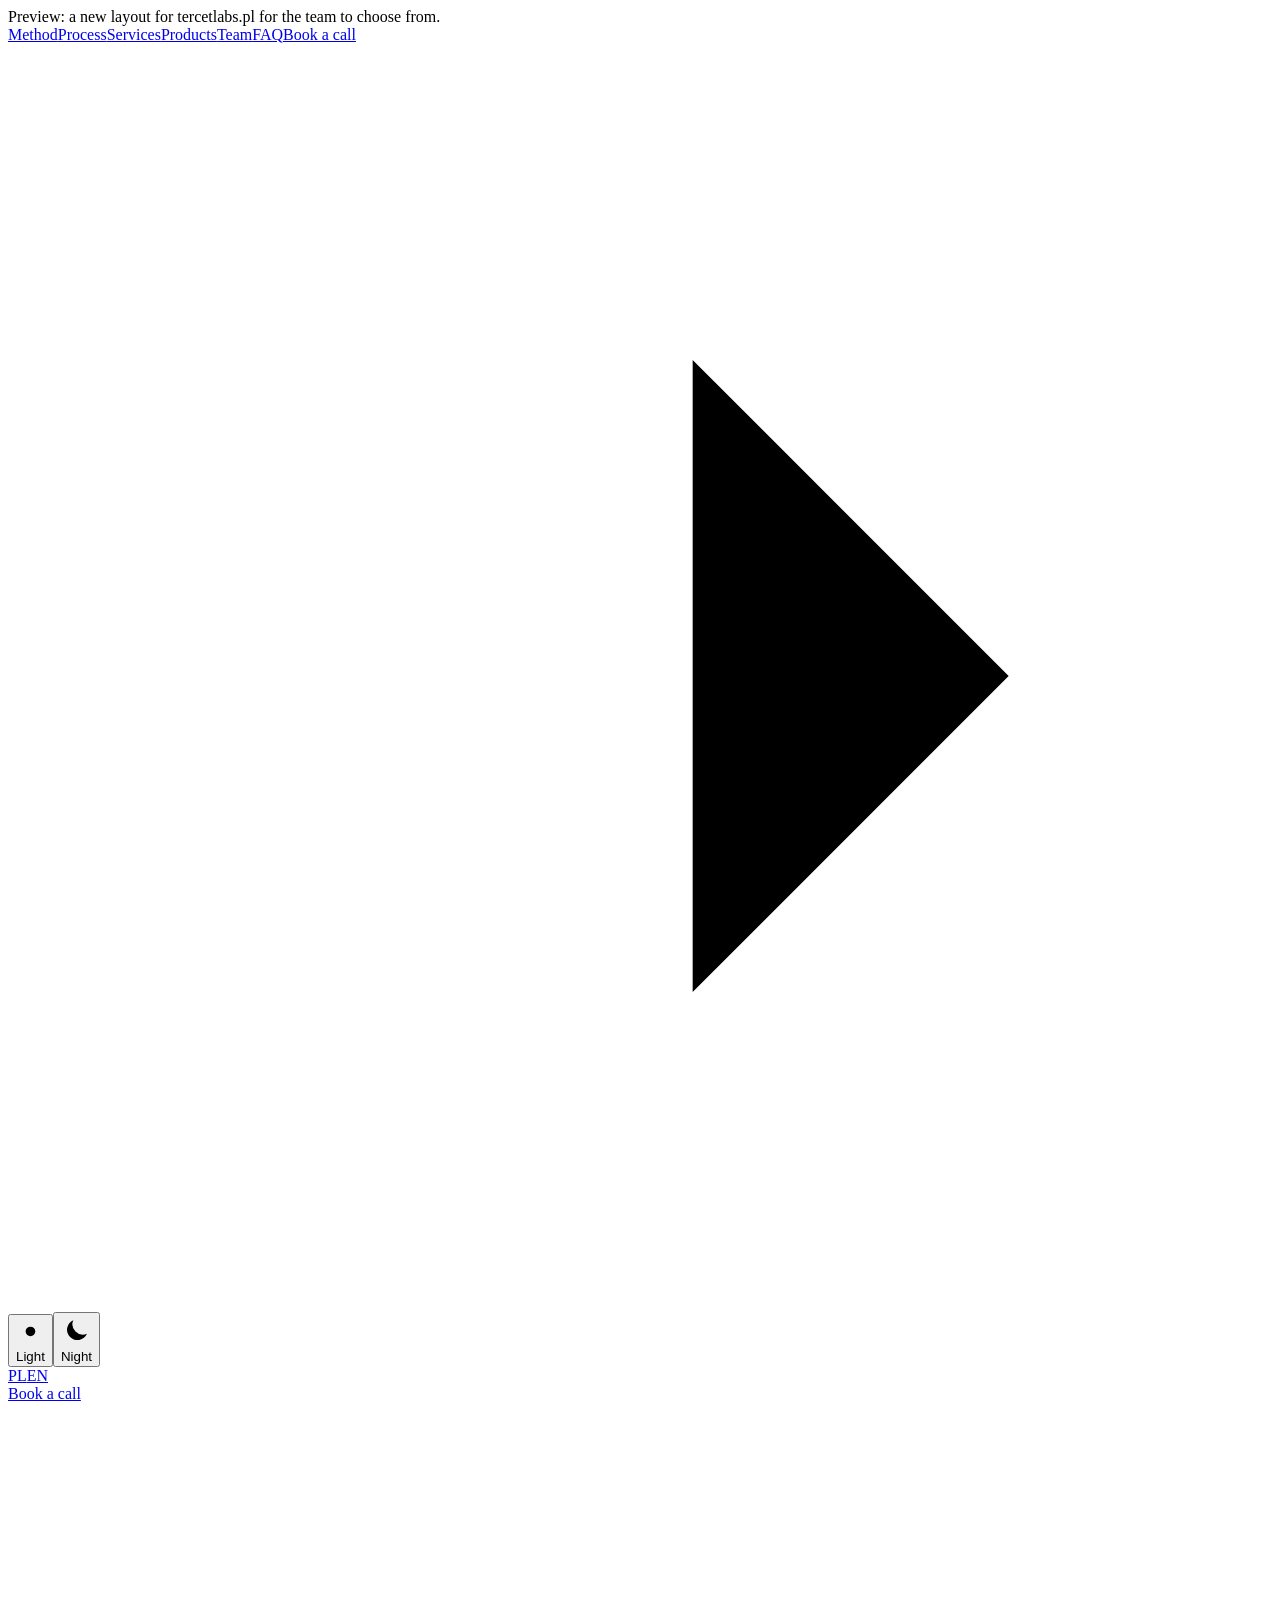
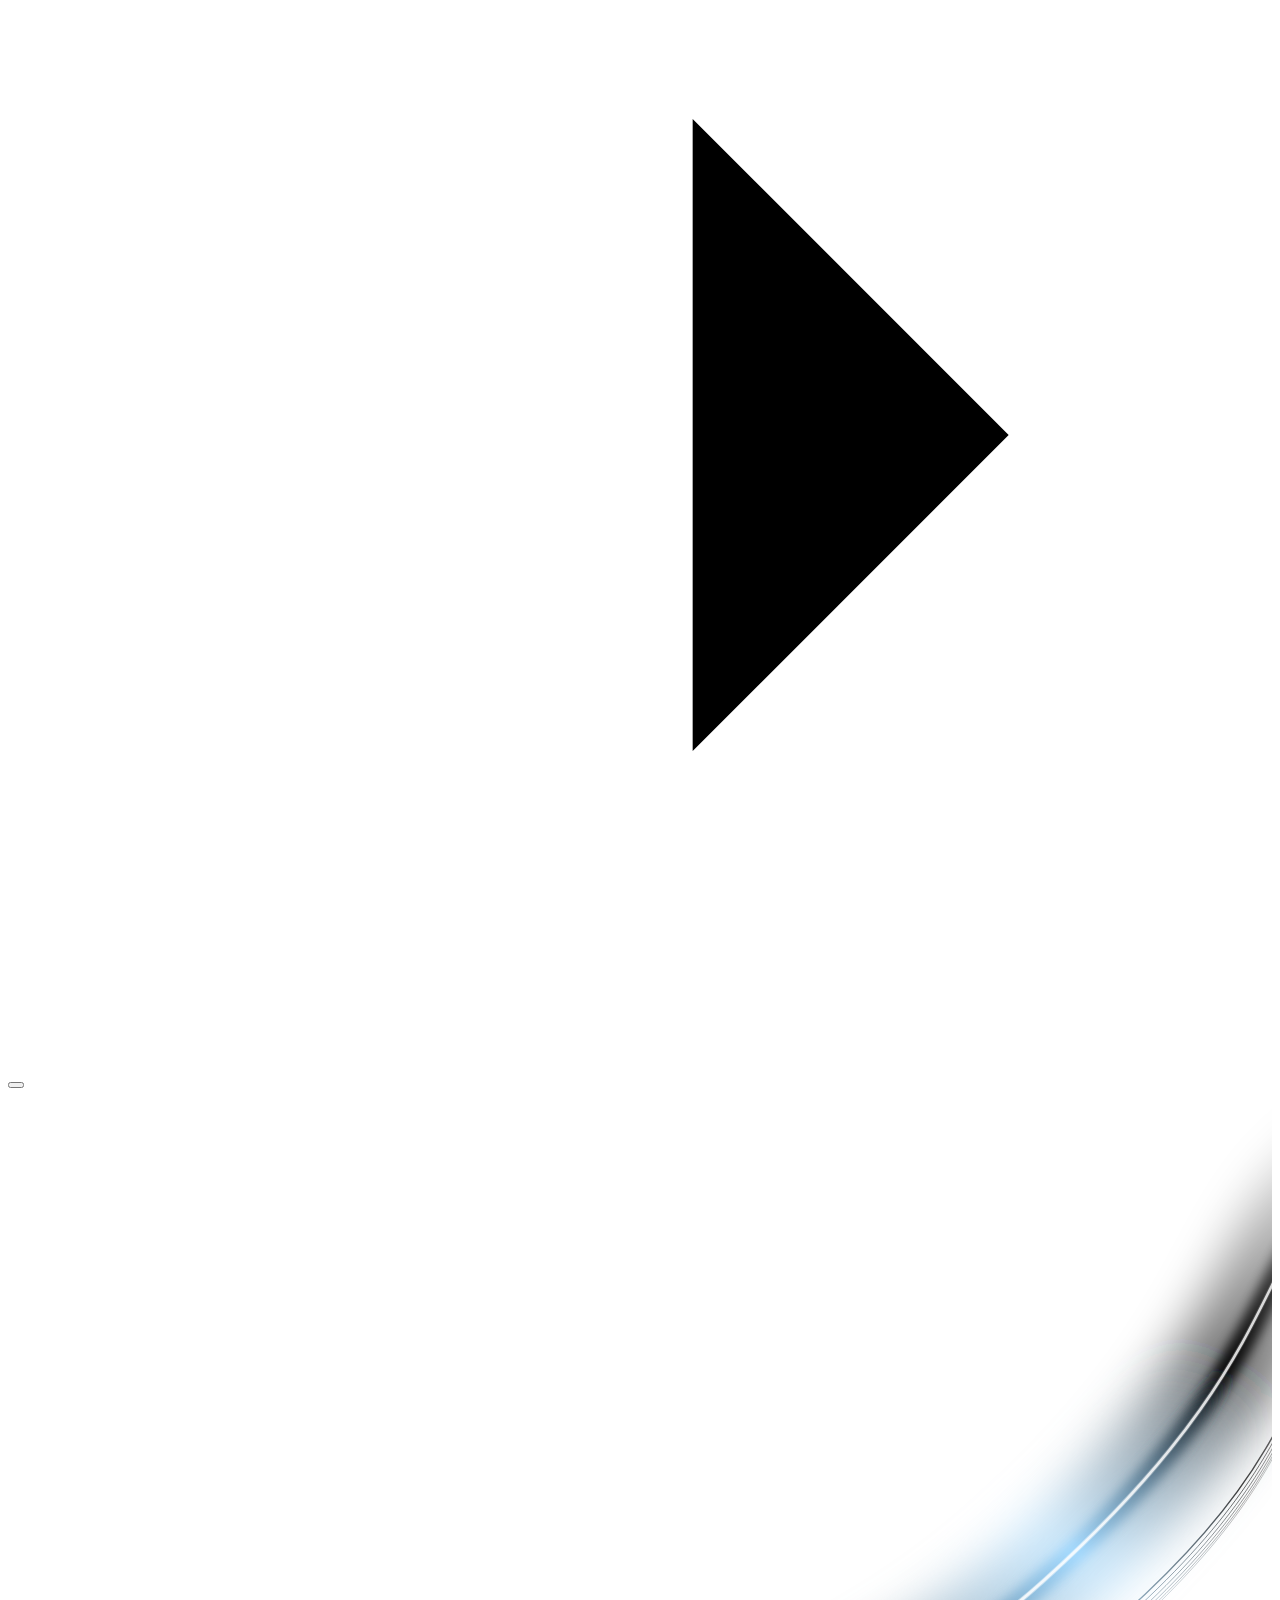
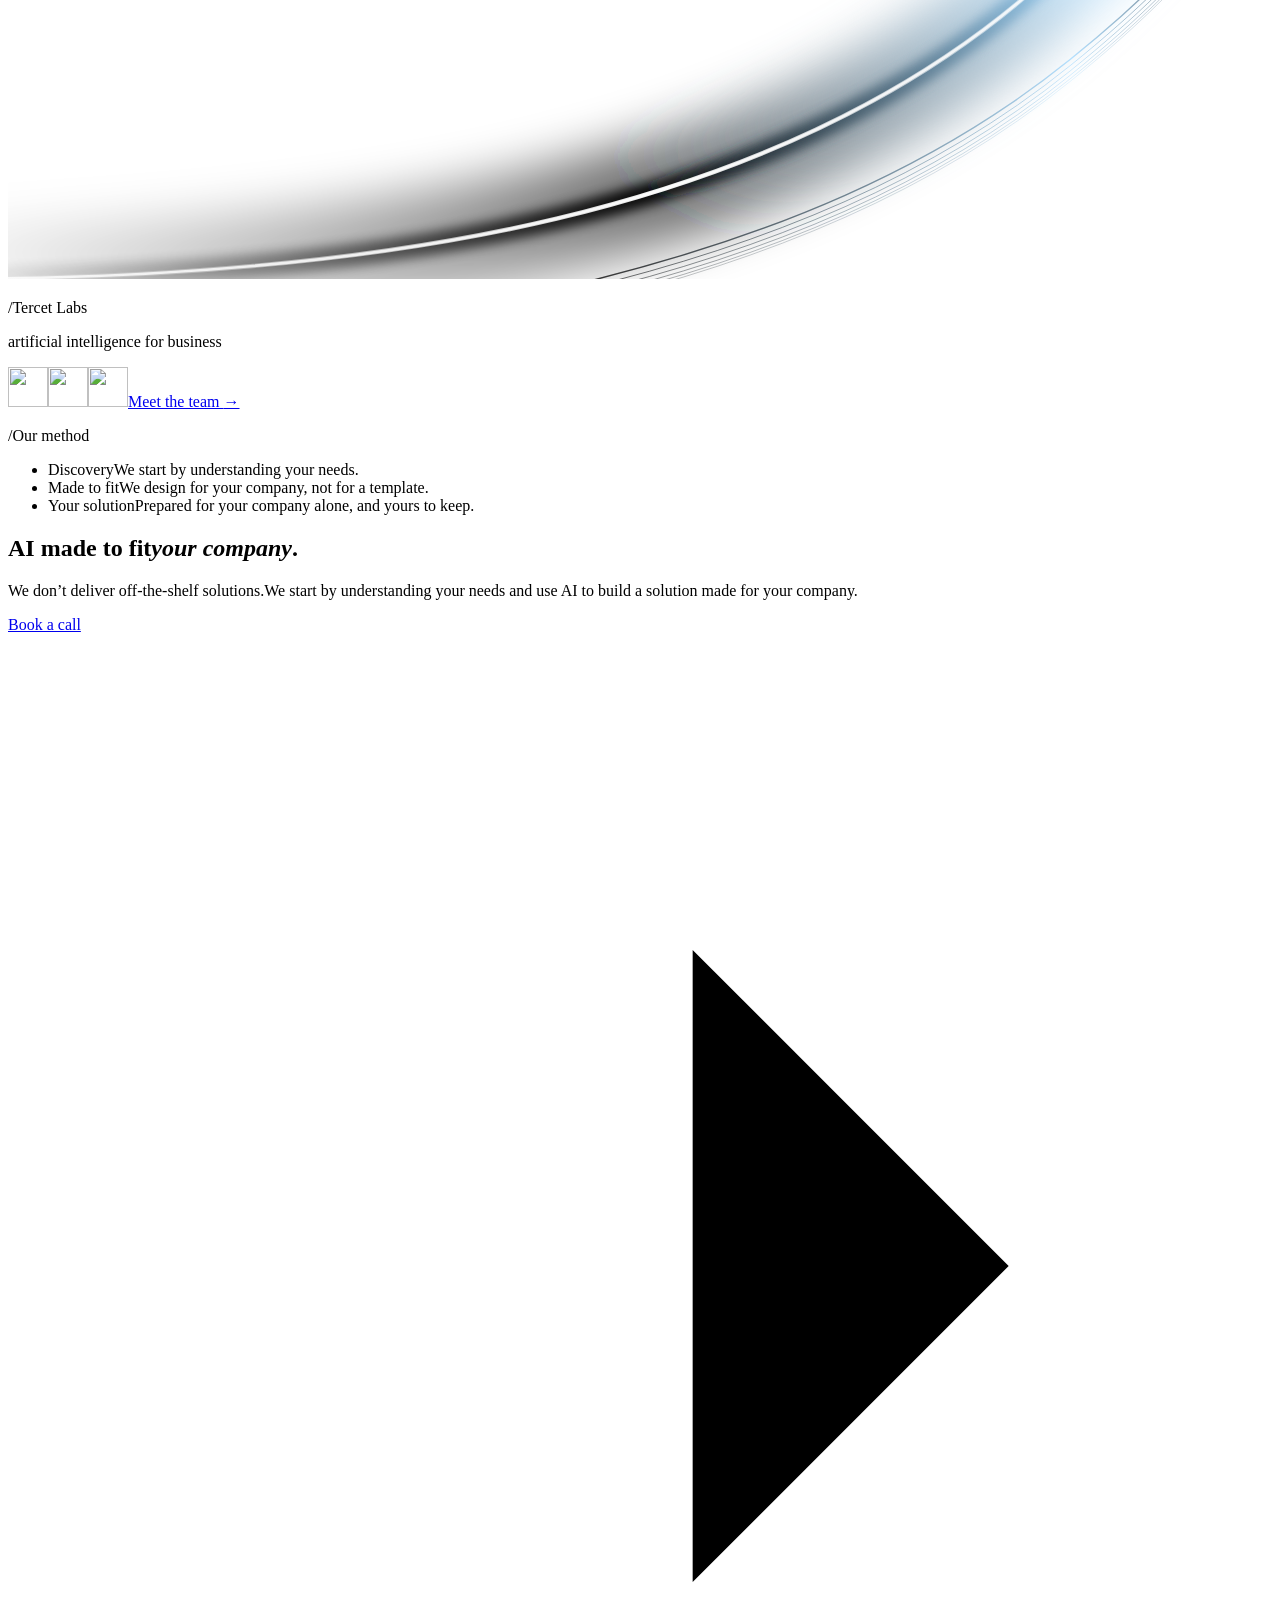
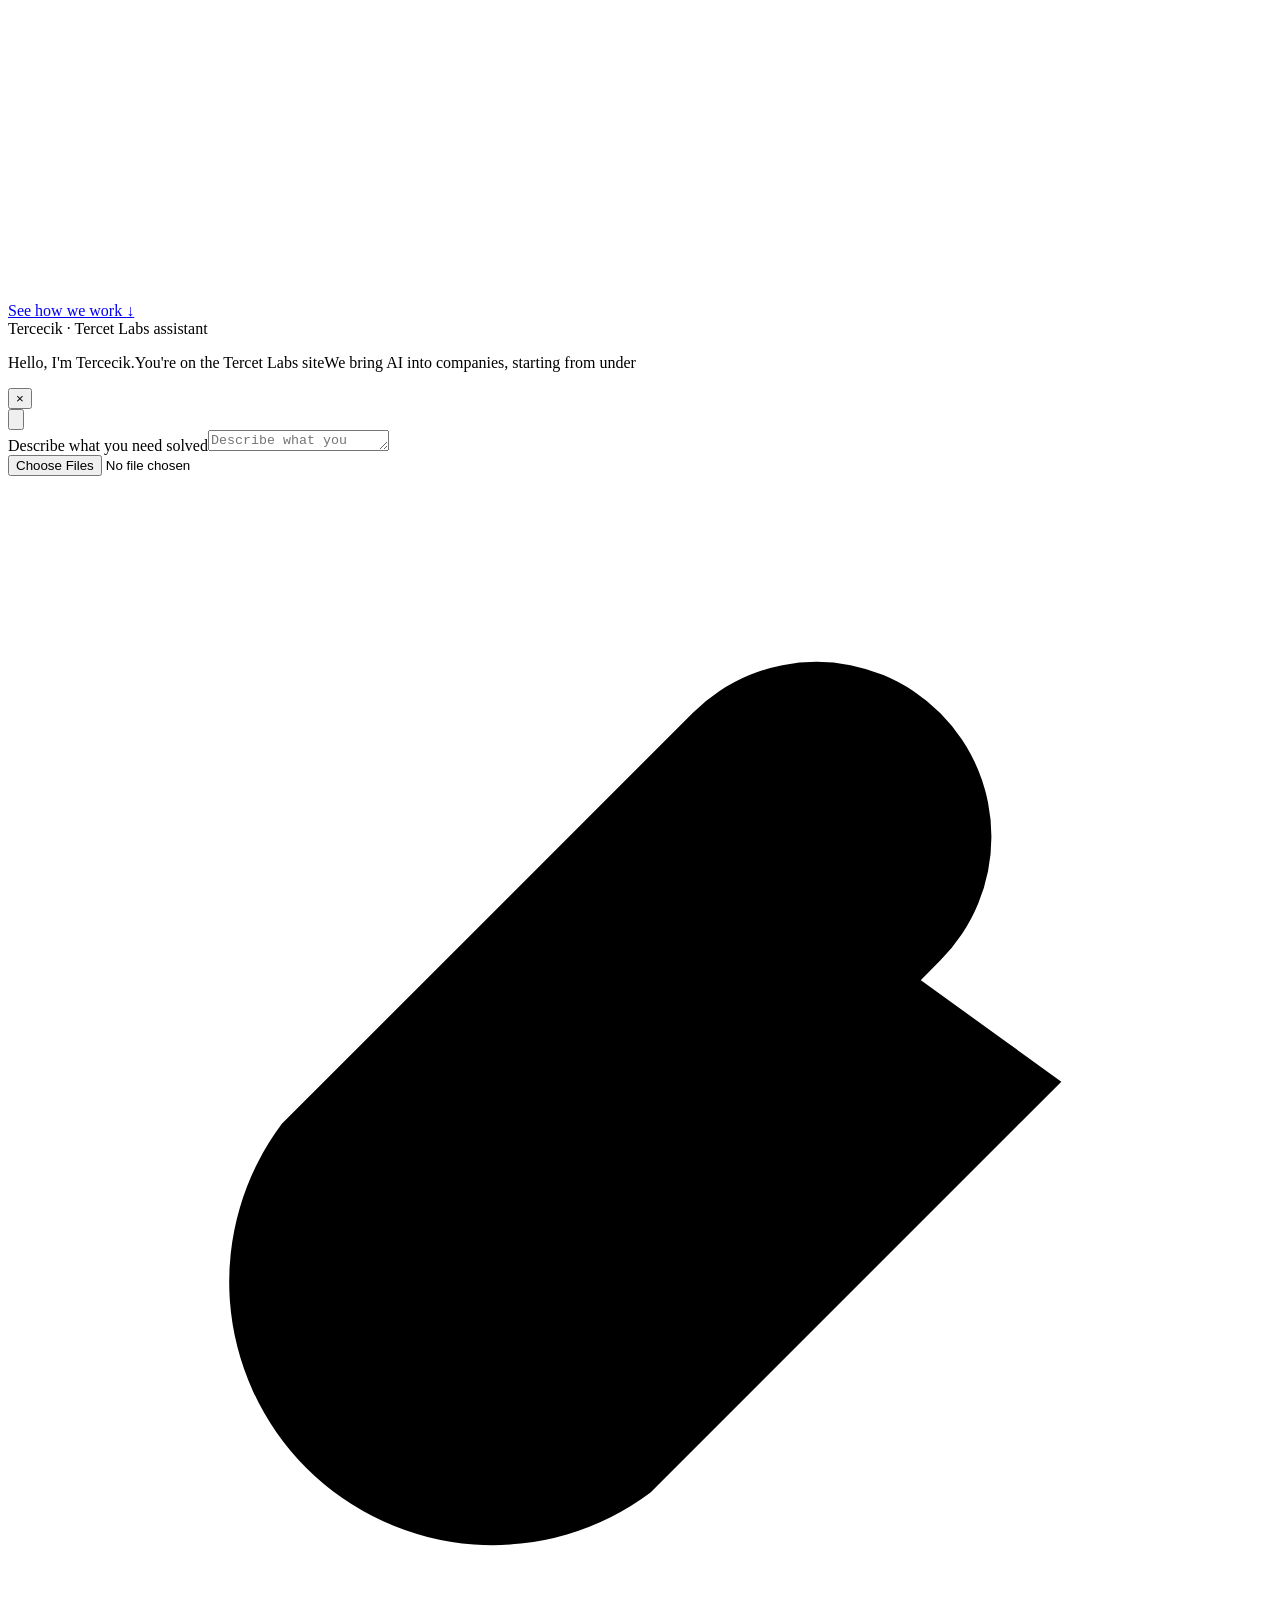
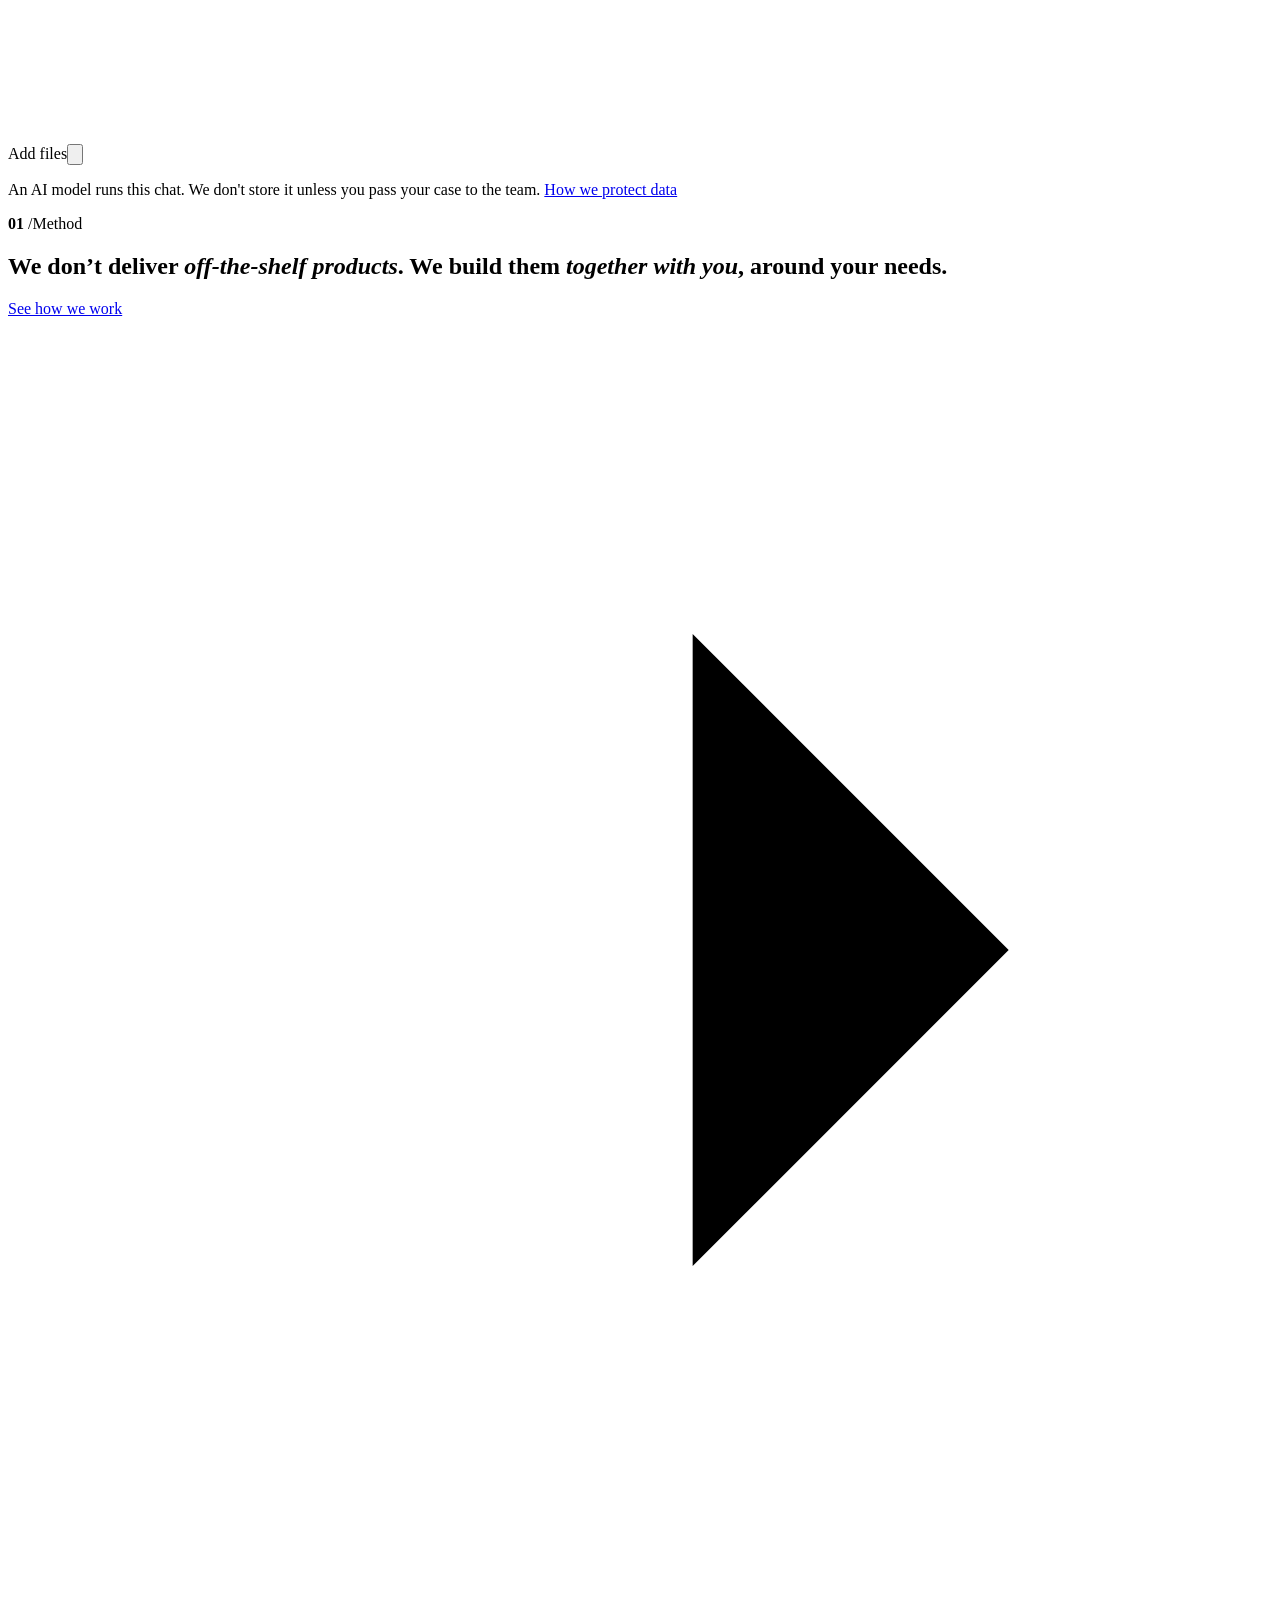
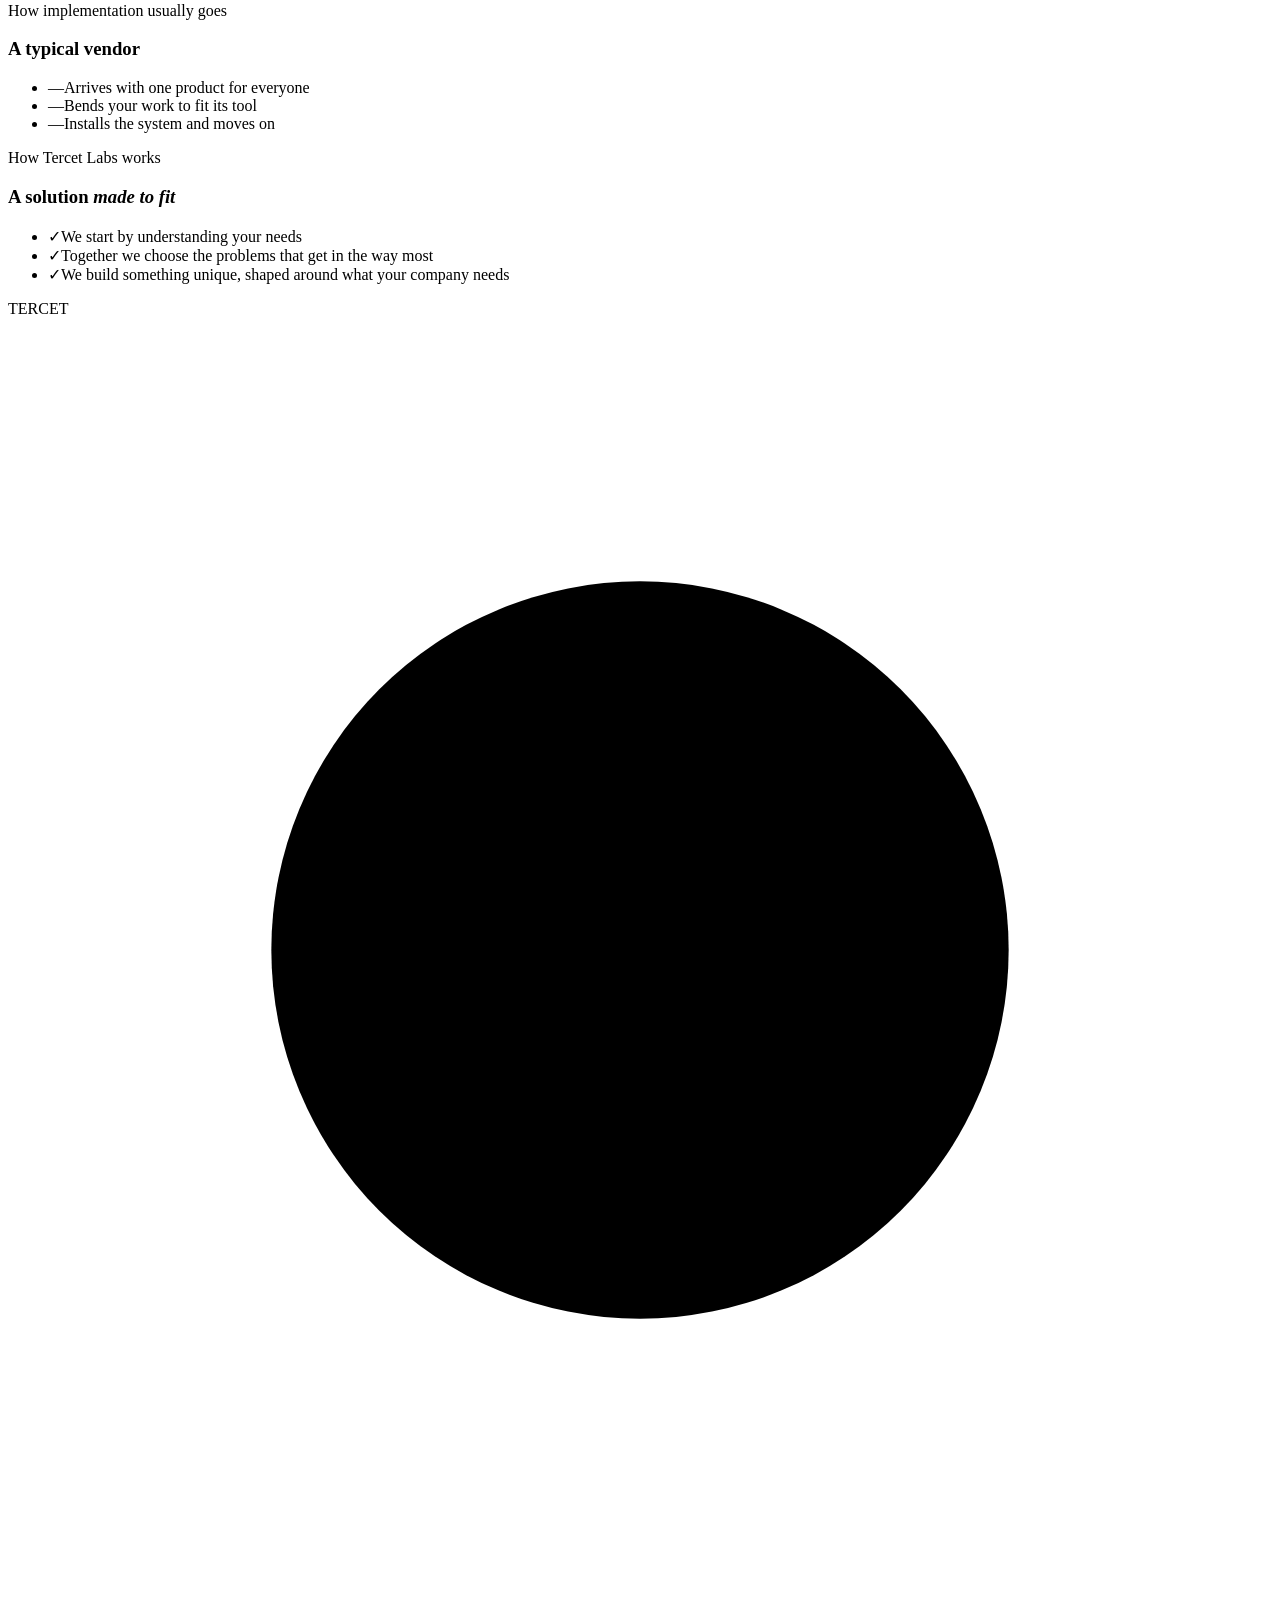
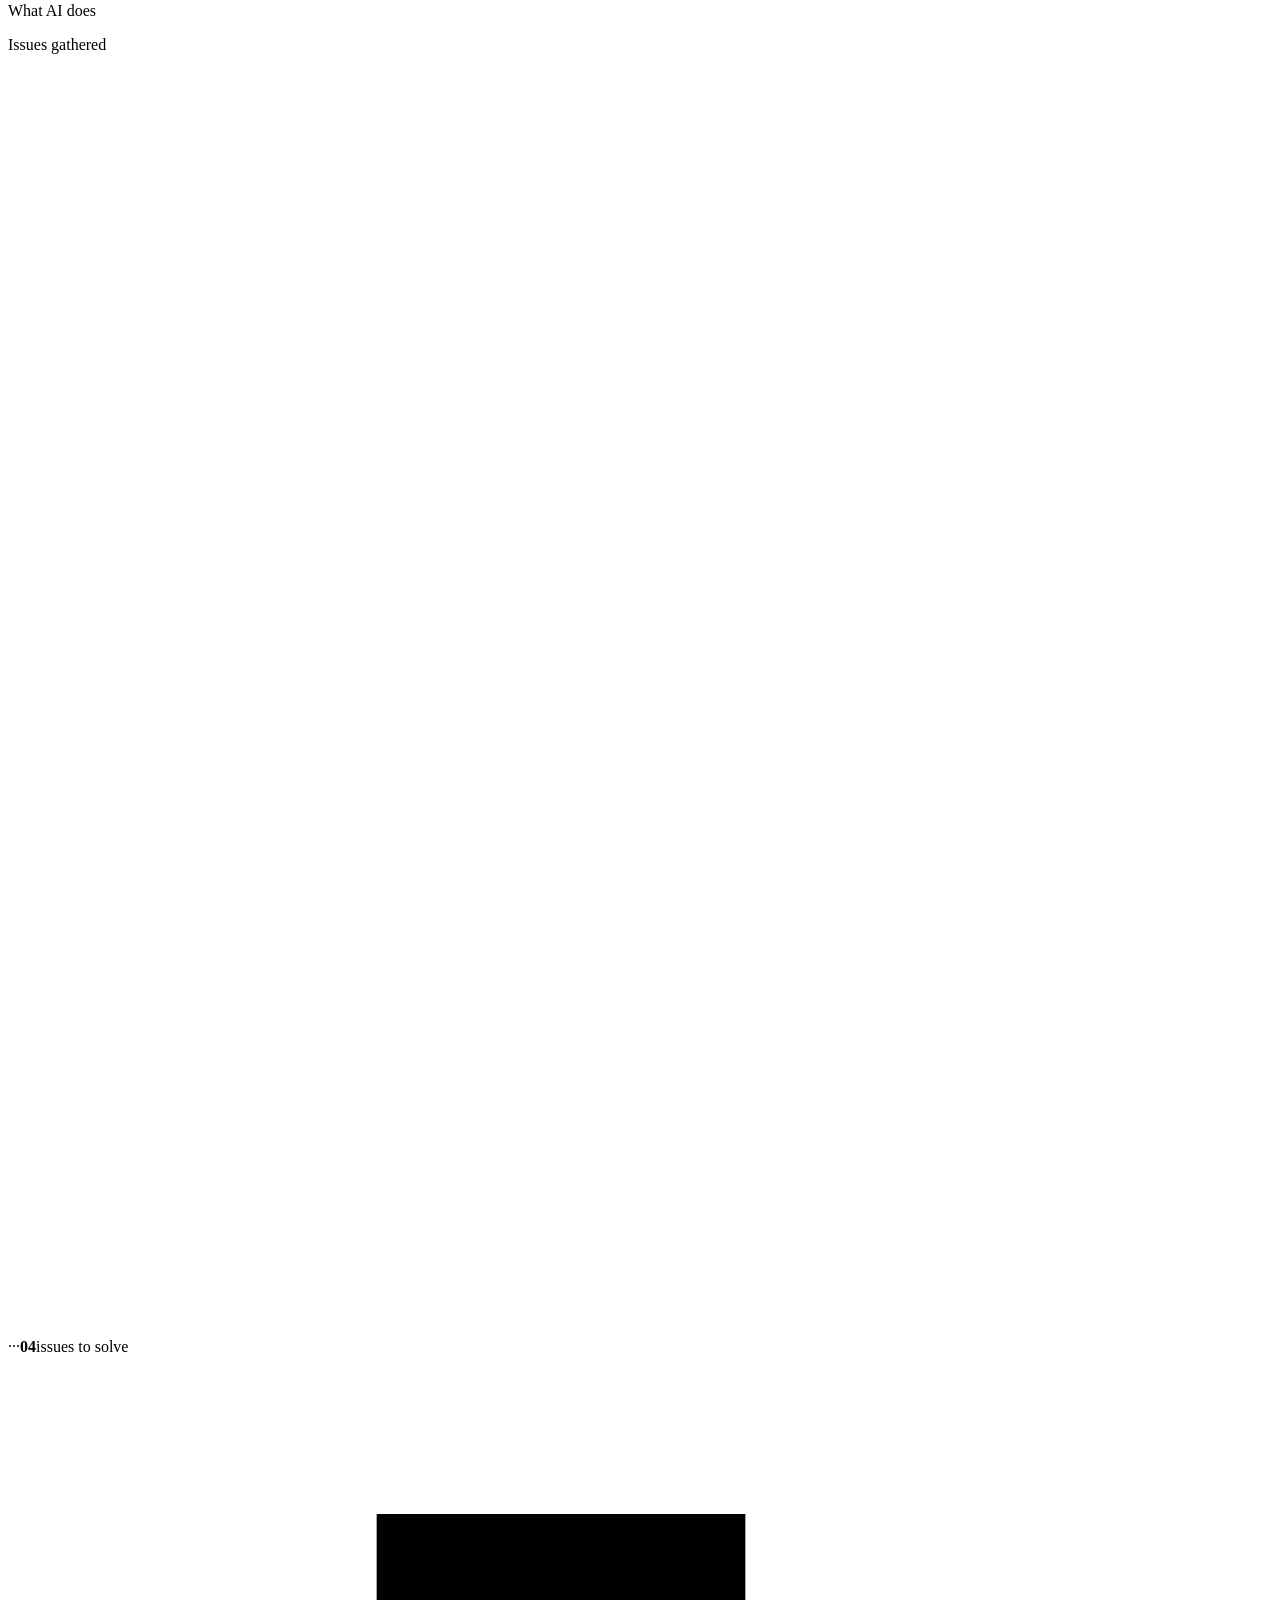
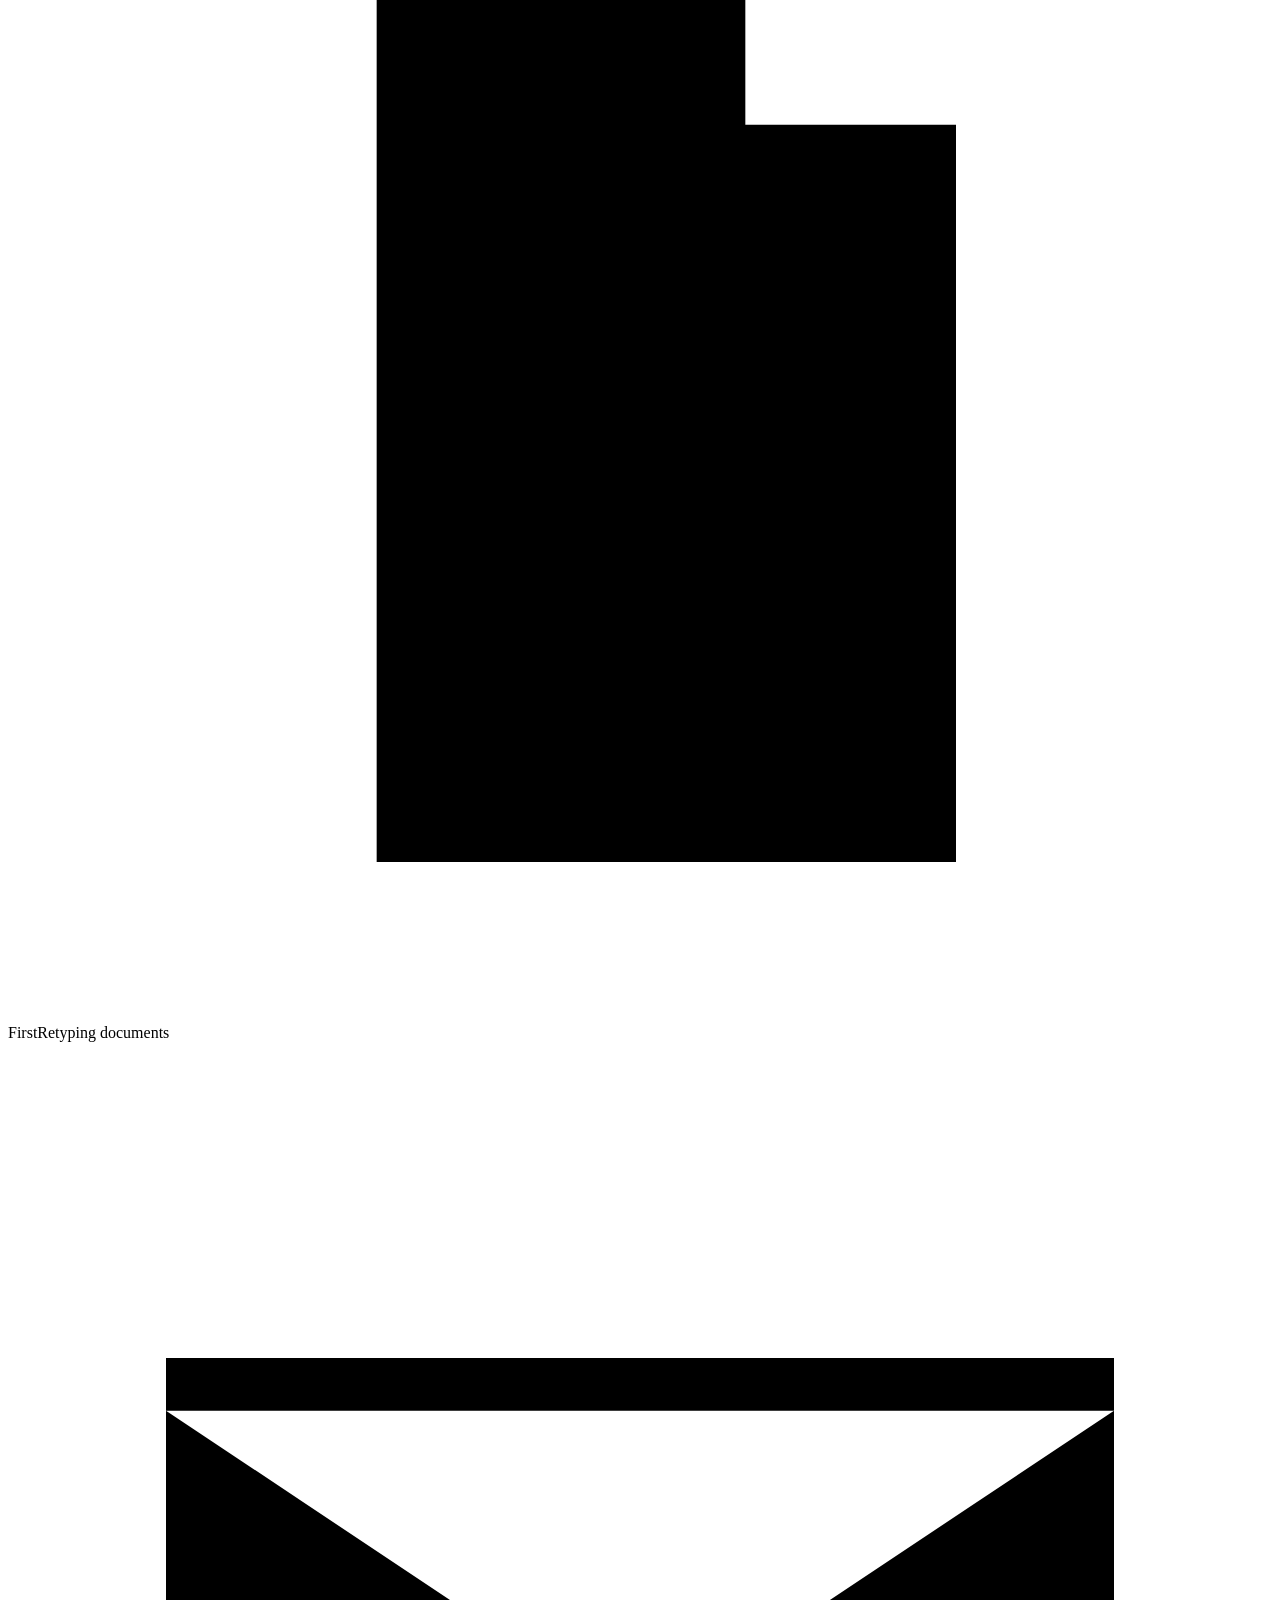
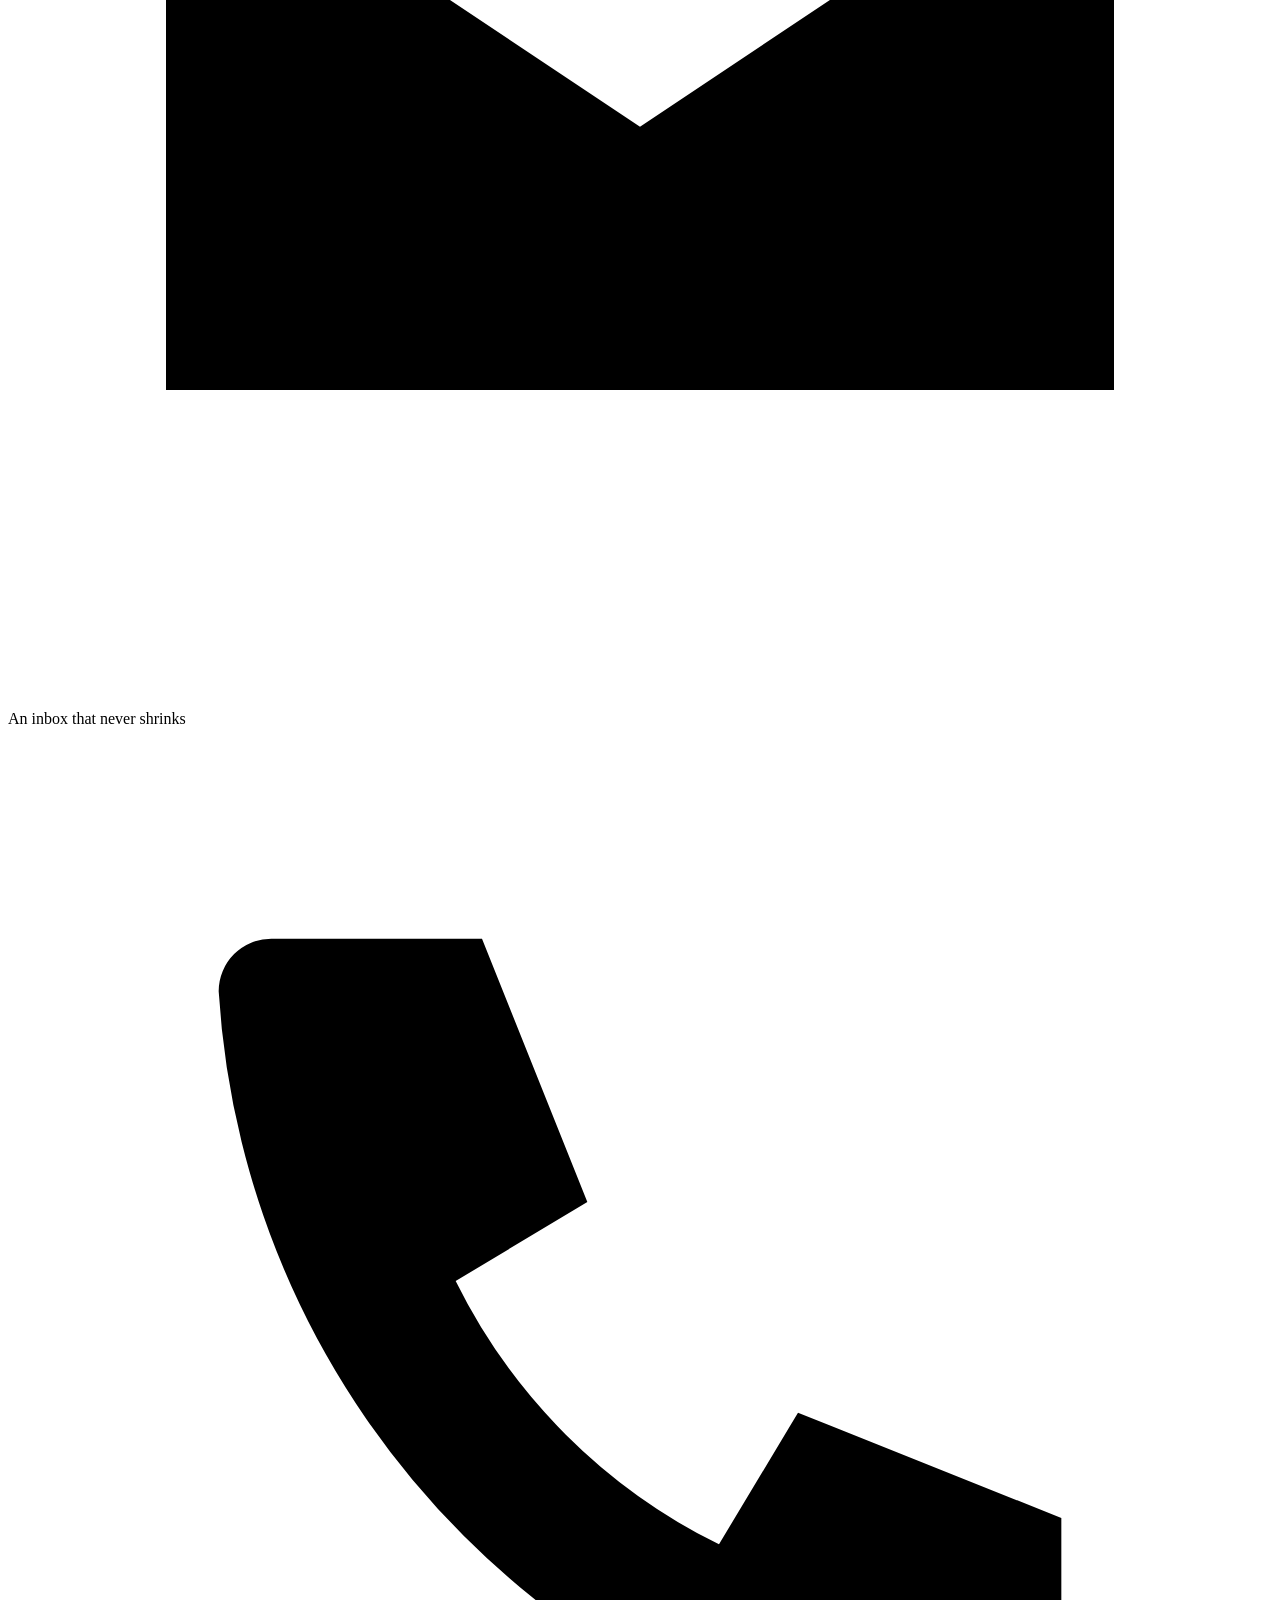
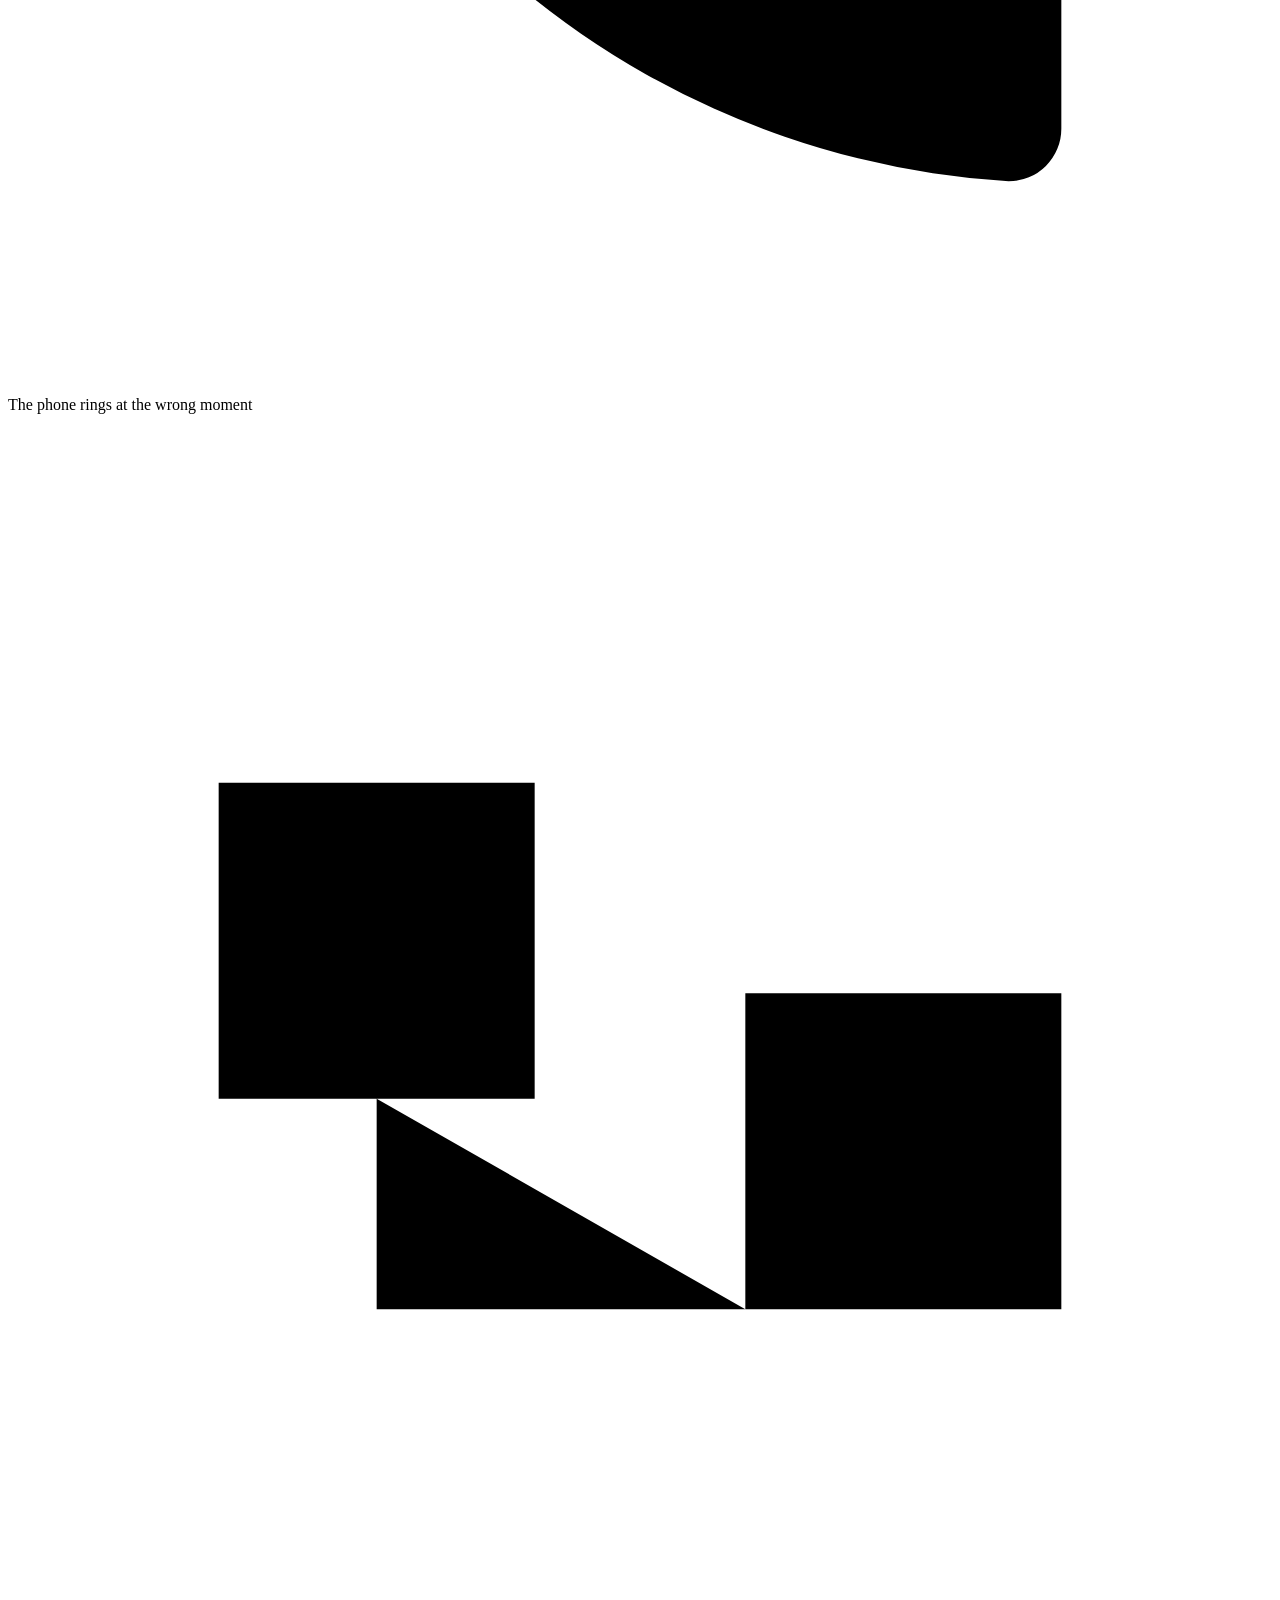
==== commit dc14ed50: "Podgląd: telefon jak aplikacja, ciemna scena z poświatą, akcenty barwne Co-Authored-By: Claude Opus " ====
--- a/en/index.html
+++ b/en/index.html
@@ -16,5 +16,5 @@
         l.href = base + 'brand/logo-' + (t === 'dark' ? 'ciemne' : 'jasne') + '.webp';
         document.head.appendChild(l);
       })();
-    })();</script><meta name="viewport" content="width=device-width, initial-scale=1"><title>Tercet Labs — bringing AI into companies, together with their teams</title><meta name="description" content="We start by understanding your needs, choose together the problems that hold work back most, and use AI to build a solution fitted to your company. The solution is yours to keep."><meta name="theme-color" content="#f7f6f2" data-theme-color><link rel="canonical" href="https://maciejvsufa.github.io/tercetlabs-zenox/en/"><link rel="alternate" hreflang="pl" href="https://maciejvsufa.github.io/tercetlabs-zenox/"><link rel="alternate" hreflang="en" href="https://maciejvsufa.github.io/tercetlabs-zenox/en/"><link rel="alternate" hreflang="x-default" href="https://maciejvsufa.github.io/tercetlabs-zenox/"><link rel="icon" type="image/png" sizes="64x64" href="/tercetlabs-zenox/favicon.png"><link rel="apple-touch-icon" href="/tercetlabs-zenox/apple-touch-icon.png"><meta name="robots" content="noindex, nofollow"><meta property="og:title" content="Tercet Labs — bringing AI into companies, together with their teams"><meta property="og:description" content="We start by understanding your needs, choose together the problems that hold work back most, and use AI to build a solution fitted to your company. The solution is yours to keep."><meta property="og:locale" content="en_GB"><meta property="og:locale:alternate" content="pl_PL"><meta property="og:type" content="website"><meta property="og:image" content="https://maciejvsufa.github.io/tercetlabs-zenox/brand/og.png"><meta property="og:image:width" content="1200"><meta property="og:image:height" content="630"><script type="application/ld+json">{"@context":"https://schema.org","@type":"Organization","name":"Tercet Labs sp. z o.o.","legalName":"Tercet Labs spółka z ograniczoną odpowiedzialnością","url":"https://tercetlabs.pl","email":"kontakt@tercetlabs.pl","taxID":"5362006891","address":{"@type":"PostalAddress","streetAddress":"ul. Gen. Lucjana Żeligowskiego 27/18","postalCode":"05-123","addressLocality":"Chotomów","addressCountry":"PL"}}</script><link rel="stylesheet" href="/tercetlabs-zenox/_astro/Stopka.BePWbPTi.css"><link rel="stylesheet" href="/tercetlabs-zenox/_astro/Strona.BwBSOLYd.css"></head><body><div class="pokazowa" data-astro-cid-wxkhgcko>Preview: a new layout for tercetlabs.pl for the team to choose from.</div><header class="nav" data-nav data-astro-cid-wpvy4v7s><div class="kapsula" data-astro-cid-wpvy4v7s><span class="progress" data-progress aria-hidden="true" data-astro-cid-wpvy4v7s></span><a href="/tercetlabs-zenox/en/#top" class="znak" aria-label="Tercet Labs — home" data-astro-cid-wpvy4v7s><span class="logo nav" role="img" aria-label="Tercet Labs" style="--jasne: url(&quot;/tercetlabs-zenox/brand/logo-jasne.webp&quot;);--ciemne: url(&quot;/tercetlabs-zenox/brand/logo-ciemne.webp&quot;);" data-astro-cid-f7espo7c><span class="na-jasne" aria-hidden="true" style="--jasne: url(&quot;/tercetlabs-zenox/brand/logo-jasne.webp&quot;);--ciemne: url(&quot;/tercetlabs-zenox/brand/logo-ciemne.webp&quot;);" data-astro-cid-f7espo7c></span><span class="na-ciemne" aria-hidden="true" style="--jasne: url(&quot;/tercetlabs-zenox/brand/logo-jasne.webp&quot;);--ciemne: url(&quot;/tercetlabs-zenox/brand/logo-ciemne.webp&quot;);" data-astro-cid-f7espo7c></span></span></a><nav class="links" data-menu aria-label="Main navigation" data-astro-cid-wpvy4v7s><a href="/tercetlabs-zenox/en/#metoda" data-astro-cid-wpvy4v7s>Method</a><span class="kropka" aria-hidden="true" data-astro-cid-wpvy4v7s></span><a href="/tercetlabs-zenox/en/#proces" data-astro-cid-wpvy4v7s>Process</a><span class="kropka" aria-hidden="true" data-astro-cid-wpvy4v7s></span><a href="/tercetlabs-zenox/en/#uslugi" data-astro-cid-wpvy4v7s>Services</a><span class="kropka" aria-hidden="true" data-astro-cid-wpvy4v7s></span><a href="/tercetlabs-zenox/en/#produkty" data-astro-cid-wpvy4v7s>Products</a><span class="kropka" aria-hidden="true" data-astro-cid-wpvy4v7s></span><a href="/tercetlabs-zenox/en/#zespol" data-astro-cid-wpvy4v7s>Team</a><span class="kropka" aria-hidden="true" data-astro-cid-wpvy4v7s></span><a href="/tercetlabs-zenox/en/#faq" data-astro-cid-wpvy4v7s>FAQ</a><a class="z-btn cta cta-menu" href="/tercetlabs-zenox/en/#kontakt" data-astro-cid-wpvy4v7s>Book a call<span class="kafel" data-astro-cid-wpvy4v7s><svg viewBox="0 0 24 24" data-astro-cid-wpvy4v7s><path d="M4 12h15M13 6l6 6-6 6" data-astro-cid-wpvy4v7s></path></svg></span></a></nav><div class="prawa" data-astro-cid-wpvy4v7s><div class="sw" role="group" aria-label="Appearance and language" data-astro-cid-vss2nrfr><!-- Wygląd Light / Night: dwa przyciski z podpisami i suwakiem, żeby było widać, która wersja jest włączona. --><div class="motyw" role="radiogroup" aria-label="Appearance and language" data-motyw data-astro-cid-vss2nrfr><button type="button" role="radio" data-t="light" aria-label="Switch to light mode" data-astro-cid-vss2nrfr><svg viewBox="0 0 24 24" aria-hidden="true" data-astro-cid-vss2nrfr><circle cx="12" cy="12" r="4" data-astro-cid-vss2nrfr></circle><path d="M12 2.5v2.2M12 19.3v2.2M2.5 12h2.2M19.3 12h2.2M5.3 5.3l1.6 1.6M17.1 17.1l1.6 1.6M5.3 18.7l1.6-1.6M17.1 6.9l1.6-1.6" data-astro-cid-vss2nrfr></path></svg><span data-astro-cid-vss2nrfr>Light</span></button><button type="button" role="radio" data-t="dark" aria-label="Switch to dark mode" data-astro-cid-vss2nrfr><svg viewBox="0 0 24 24" aria-hidden="true" data-astro-cid-vss2nrfr><path d="M20 14.5A8 8 0 0 1 9.5 4a8 8 0 1 0 10.5 10.5z" data-astro-cid-vss2nrfr></path></svg><span data-astro-cid-vss2nrfr>Night</span></button><i class="suwak" aria-hidden="true" data-astro-cid-vss2nrfr></i></div><!-- Skróty języków zostają skrótami: przeglądarka, która sama tłumaczy stronę, zamieniała „EN” na „PL”
-       i w rogu stało PL / PL. `translate="no"` i klasa `notranslate` wyjmują ten fragment z tłumaczenia. --><nav class="lang mono notranslate" translate="no" aria-label="Site language" data-astro-cid-vss2nrfr><a href="/tercetlabs-zenox/" hreflang="pl" lang="pl" data-astro-cid-vss2nrfr>PL</a><a href="/tercetlabs-zenox/en/" hreflang="en" lang="en" aria-current="page" class="on" data-astro-cid-vss2nrfr>EN</a></nav></div><script type="module">var e=document.documentElement,t=document.querySelector(`[data-motyw]`),n=document.querySelector(`[data-theme-color]`),r=()=>{let r=e.dataset.theme===`dark`?`dark`:`light`;t?.querySelectorAll(`button`).forEach(e=>e.setAttribute(`aria-checked`,String(e.dataset.t===r))),n?.setAttribute(`content`,r===`dark`?`#050507`:`#f7f6f2`)};r(),t?.querySelectorAll(`button`).forEach(t=>t.addEventListener(`click`,()=>{if(e.dataset.theme!==t.dataset.t){e.classList.add(`theme-switching`),e.dataset.theme=t.dataset.t;try{localStorage.setItem(`tercetlabs-theme`,t.dataset.t)}catch{}r(),setTimeout(()=>e.classList.remove(`theme-switching`),450)}}));</script><a class="z-btn cta cta-bok" href="/tercetlabs-zenox/en/#kontakt" data-astro-cid-wpvy4v7s>Book a call<span class="kafel" data-astro-cid-wpvy4v7s><svg viewBox="0 0 24 24" data-astro-cid-wpvy4v7s><path d="M4 12h15M13 6l6 6-6 6" data-astro-cid-wpvy4v7s></path></svg></span></a><button class="burger" data-menu-toggle aria-expanded="false" aria-label="Menu" data-astro-cid-wpvy4v7s><span data-astro-cid-wpvy4v7s></span><span data-astro-cid-wpvy4v7s></span></button></div></div></header><main data-astro-cid-wxkhgcko><section class="hero" id="top" data-astro-cid-ge2uvauf><div class="wstegi hero" aria-hidden="true" data-astro-cid-vch3bigi><svg viewBox="0 0 1440 900" preserveAspectRatio="xMidYMid slice" data-astro-cid-vch3bigi><defs data-astro-cid-vch3bigi><linearGradient id="w-hero-g" x1="0" y1="1" x2="1" y2="0" data-astro-cid-vch3bigi><stop offset="0" stop-color="var(--z-wstega-1)" stop-opacity="0" data-astro-cid-vch3bigi></stop><stop offset="0.3" stop-color="var(--z-wstega-1)" data-astro-cid-vch3bigi></stop><stop offset="0.62" stop-color="#9fd8ff" data-astro-cid-vch3bigi></stop><stop offset="0.8" stop-color="var(--z-wstega-2)" data-astro-cid-vch3bigi></stop><stop offset="1" stop-color="var(--z-wstega-2)" stop-opacity="0.2" data-astro-cid-vch3bigi></stop></linearGradient><linearGradient id="w-hero-p" x1="0" y1="0" x2="1" y2="0" data-astro-cid-vch3bigi><stop offset="0" stop-color="#fff" stop-opacity="0" data-astro-cid-vch3bigi></stop><stop offset="0.5" stop-color="#fff" stop-opacity="0.95" data-astro-cid-vch3bigi></stop><stop offset="1" stop-color="#fff" stop-opacity="0" data-astro-cid-vch3bigi></stop></linearGradient><filter id="w-hero-b" x="-50%" y="-50%" width="200%" height="200%" filterUnits="objectBoundingBox" data-astro-cid-vch3bigi><feGaussianBlur stdDeviation="28" data-astro-cid-vch3bigi></feGaussianBlur></filter><filter id="w-hero-b2" x="-20%" y="-20%" width="140%" height="140%" data-astro-cid-vch3bigi><feGaussianBlur stdDeviation="6" data-astro-cid-vch3bigi></feGaussianBlur></filter></defs><g class="fala" data-astro-cid-vch3bigi><path d="M-80 900 C 420 900, 880 830, 1180 560 S 1410 170, 1560 70" stroke="url(#w-hero-g)" stroke-width="120" fill="none" filter="url(#w-hero-b)" opacity="0.55" data-astro-cid-vch3bigi></path><path d="M-80 900 C 420 900, 880 830, 1180 560 S 1410 170, 1560 70" stroke="url(#w-hero-g)" stroke-width="26" fill="none" filter="url(#w-hero-b2)" opacity="0.9" data-astro-cid-vch3bigi></path><path d="M-80 900 C 420 900, 880 830, 1180 560 S 1410 170, 1560 70" stroke="#ffffff" stroke-width="3" fill="none" opacity="0.8" class="rdzen" data-astro-cid-vch3bigi></path><path d="M-80 900 C 420 900, 880 830, 1180 560 S 1410 170, 1560 70" stroke="url(#w-hero-p)" stroke-width="5" fill="none" class="polysk" pathLength="100" data-astro-cid-vch3bigi></path><path d="M-80 1010 C 460 960, 900 900, 1210 650 S 1440 290, 1560 210" transform="translate(0 0)" stroke="url(#w-hero-g)" stroke-width="1.6" fill="none" opacity="0.75" data-astro-cid-vch3bigi></path><path d="M-80 1010 C 460 960, 900 900, 1210 650 S 1440 290, 1560 210" transform="translate(0 7)" stroke="url(#w-hero-g)" stroke-width="1" fill="none" opacity="0.66" data-astro-cid-vch3bigi></path><path d="M-80 1010 C 460 960, 900 900, 1210 650 S 1440 290, 1560 210" transform="translate(0 13)" stroke="url(#w-hero-g)" stroke-width="1" fill="none" opacity="0.5700000000000001" data-astro-cid-vch3bigi></path><path d="M-80 1010 C 460 960, 900 900, 1210 650 S 1440 290, 1560 210" transform="translate(0 18)" stroke="url(#w-hero-g)" stroke-width="1" fill="none" opacity="0.48" data-astro-cid-vch3bigi></path><path d="M-80 1010 C 460 960, 900 900, 1210 650 S 1440 290, 1560 210" transform="translate(0 22)" stroke="url(#w-hero-g)" stroke-width="1" fill="none" opacity="0.39" data-astro-cid-vch3bigi></path><path d="M-80 1010 C 460 960, 900 900, 1210 650 S 1440 290, 1560 210" transform="translate(0 25)" stroke="url(#w-hero-g)" stroke-width="1" fill="none" opacity="0.30000000000000004" data-astro-cid-vch3bigi></path></g></svg><div class="kropki z-kropki" data-astro-cid-vch3bigi></div></div><div class="wrap siatka" data-astro-cid-ge2uvauf><div class="lewa" data-astro-cid-ge2uvauf><div class="lewa-gora-w" data-reveal style="--d:200ms" data-astro-cid-ge2uvauf><p class="z-label" data-astro-cid-ge2uvauf><span data-astro-cid-ge2uvauf>/Tercet Labs</span></p><p class="eyebrow" data-astro-cid-ge2uvauf>artificial intelligence for business</p><!-- Twarze w kółkach jak „Trusted by” w Zenox — nasz zespół, link do sekcji Zespół. --><a class="twarze" href="#zespol" data-astro-cid-ge2uvauf><span class="kolka" data-astro-cid-ge2uvauf><img src="/tercetlabs-zenox/zespol/leszek-420.webp" alt="" width="40" height="40" decoding="async" data-astro-cid-ge2uvauf><img src="/tercetlabs-zenox/zespol/marcin-420.webp" alt="" width="40" height="40" decoding="async" data-astro-cid-ge2uvauf><img src="/tercetlabs-zenox/zespol/maciej-420.webp" alt="" width="40" height="40" decoding="async" data-astro-cid-ge2uvauf></span><span class="podpis" data-astro-cid-ge2uvauf>Meet the team <span aria-hidden="true" data-astro-cid-ge2uvauf>→</span></span></a></div><div class="lewa-dol" data-reveal style="--d:400ms" data-astro-cid-ge2uvauf><p class="z-label" data-astro-cid-ge2uvauf><span data-astro-cid-ge2uvauf>/Our method</span></p><ul class="trio" data-astro-cid-ge2uvauf><li style="--i:0" data-astro-cid-ge2uvauf><span class="t" data-astro-cid-ge2uvauf>Discovery</span><span class="d" data-astro-cid-ge2uvauf>We start by understanding your needs.</span></li><li style="--i:1" data-astro-cid-ge2uvauf><span class="t" data-astro-cid-ge2uvauf>Made to fit</span><span class="d" data-astro-cid-ge2uvauf>We design for your company, not for a template.</span></li><li style="--i:2" data-astro-cid-ge2uvauf><span class="t" data-astro-cid-ge2uvauf>Your solution</span><span class="d" data-astro-cid-ge2uvauf>Prepared for your company alone, and yours to keep.</span></li></ul></div></div><div class="glowna" data-astro-cid-ge2uvauf><h1 class="z-slowa" data-astro-cid-ge2uvauf><span class="wiersz" data-astro-cid-ge2uvauf>AI made to fit</span><span class="wiersz" data-astro-cid-ge2uvauf><em>your company</em>.</span></h1><p class="lead" data-reveal style="--d:500ms" data-astro-cid-ge2uvauf><span class="l1" data-astro-cid-ge2uvauf>We don’t deliver off-the-shelf solutions.</span><span class="l2" data-astro-cid-ge2uvauf>We start by understanding your needs and use AI to build a solution made for your company.</span></p><div class="akcje" data-reveal style="--d:650ms" data-astro-cid-ge2uvauf><a class="z-btn" href="#kontakt" data-astro-cid-ge2uvauf>Book a call<span class="kafel" data-astro-cid-ge2uvauf><svg viewBox="0 0 24 24" data-astro-cid-ge2uvauf><path d="M4 12h15M13 6l6 6-6 6" data-astro-cid-ge2uvauf></path></svg></span></a><a class="drugi" href="#metoda" data-astro-cid-ge2uvauf>See how we work <span aria-hidden="true" data-astro-cid-ge2uvauf>↓</span></a></div><div class="czat-miejsce" data-reveal style="--d:800ms" data-astro-cid-ge2uvauf><div class="czat szklo" data-czat data-astro-cid-iszkbkme><div class="tercecik" data-tercecik data-astro-cid-p2rjvuk4><div class="chmurka" data-chmurka role="status" aria-live="polite" hidden data-astro-cid-p2rjvuk4><span class="kto" data-astro-cid-p2rjvuk4>Tercecik · Tercet Labs assistant</span><p data-chmurka-tekst data-astro-cid-p2rjvuk4></p><button type="button" class="zamknij" data-chmurka-zamknij aria-label="Close the bubble" data-astro-cid-p2rjvuk4>×</button></div><button type="button" class="robot" data-robot aria-label="Tercecik — the Tercet Labs assistant. Click to start a conversation." data-astro-cid-p2rjvuk4><!-- A: android z wizjerem --><svg class="w-a" viewBox="0 0 120 150" aria-hidden="true" data-astro-cid-p2rjvuk4><defs data-astro-cid-p2rjvuk4><linearGradient id="ta-glowa" x1="0" y1="0" x2="1" y2="1" data-astro-cid-p2rjvuk4><stop offset="0" stop-color="#fbfcfe" data-astro-cid-p2rjvuk4></stop><stop offset="0.55" stop-color="#dfe4ec" data-astro-cid-p2rjvuk4></stop><stop offset="1" stop-color="#aeb7c6" data-astro-cid-p2rjvuk4></stop></linearGradient><linearGradient id="ta-tulow" x1="0" y1="0" x2="0" y2="1" data-astro-cid-p2rjvuk4><stop offset="0" stop-color="#343a47" data-astro-cid-p2rjvuk4></stop><stop offset="1" stop-color="#0f1219" data-astro-cid-p2rjvuk4></stop></linearGradient><linearGradient id="ta-wizjer" x1="0" y1="0" x2="0" y2="1" data-astro-cid-p2rjvuk4><stop offset="0" stop-color="#1a2233" data-astro-cid-p2rjvuk4></stop><stop offset="1" stop-color="#05070d" data-astro-cid-p2rjvuk4></stop></linearGradient><linearGradient id="ta-krawedz" x1="0" y1="0" x2="1" y2="0" data-astro-cid-p2rjvuk4><stop offset="0" stop-color="#1a6cf5" data-astro-cid-p2rjvuk4></stop><stop offset="1" stop-color="#37e0d4" data-astro-cid-p2rjvuk4></stop></linearGradient><clipPath id="ta-okno" data-astro-cid-p2rjvuk4><rect x="35" y="45" width="50" height="19" rx="9.5" data-astro-cid-p2rjvuk4></rect></clipPath></defs><ellipse class="cien" cx="60" cy="146" rx="34" ry="4" data-astro-cid-p2rjvuk4></ellipse><g class="cialo" data-astro-cid-p2rjvuk4><path class="tulow" d="M18 150 C18 121 34 106 60 106 C86 106 102 121 102 150 Z" data-astro-cid-p2rjvuk4></path><path class="kolnierz" d="M40 111 Q60 120 80 111" fill="none" data-astro-cid-p2rjvuk4></path><g class="emblemat" transform="translate(60 132) scale(3.4)" data-astro-cid-p2rjvuk4><path d="M1.7539 -0.2941L1.7805 -0.3595L1.7807 -0.3987L1.7698 -0.4379L1.7516 -0.4704L0.5752 -1.6302L0.4575 -1.7224L0.3399 -1.7874L0.2745 -1.8131L0.183 -1.8369L0.0392 -1.8568L-0.1046 -1.8523L-0.2222 -1.8284L-0.366 -1.7736L-0.4967 -1.6959L-0.6013 -1.6054L-1.7424 -0.4902L-1.7706 -0.451L-1.7851 -0.3987L-1.7817 -0.3333L-1.7647 -0.3017L-1.7124 -0.2633L-1.6732 -0.2576L1.4902 -0.2564L1.7124 -0.2644Z" class="czasza" data-astro-cid-p2rjvuk4></path><path d="M-0.2484 1.8264L-0.2176 1.7974L-0.1959 1.7582L-0.1868 1.719L-0.1866 0.6078L-0.1918 0.5425L-0.2175 0.451L-0.2562 0.3725L-0.3243 0.281L-0.4183 0.2014L-0.4837 0.1621L-0.549 0.1336L-0.915 0.0424L-1.5556 -0.1001L-1.6601 -0.1183L-1.7778 -0.1159L-1.8562 -0.0905L-1.9206 -0.0458L-1.9741 0.0196L-1.9915 0.0588L-2.002 0.1111L-2.0014 0.1634L-1.9897 0.2157L-1.9514 0.281L-1.1538 1.1176L-0.483 1.7974L-0.4444 1.8287L-0.3922 1.8503L-0.3399 1.8562L-0.3007 1.8516Z" class="skrzydlo" data-astro-cid-p2rjvuk4></path><path d="M0.4444 1.8285L0.4678 1.8105L0.6001 1.6797L1.4379 0.8225L1.9499 0.281L1.9915 0.2026L2.0006 0.1111L1.9897 0.0588L1.965 0.0065L1.905 -0.0588L1.8562 -0.091L1.7908 -0.1143L1.7255 -0.1205L1.6471 -0.1172L1.3725 -0.0627L0.915 0.0432L0.6013 0.1199L0.5229 0.1453L0.4052 0.2121L0.2958 0.3203L0.2454 0.3987L0.2163 0.4641L0.1913 0.5817L0.1905 1.719L0.2147 1.7843L0.2745 1.8394L0.3137 1.8546L0.3922 1.8516Z" class="skrzydlo" data-astro-cid-p2rjvuk4></path></g><rect class="szyja" x="52" y="92" width="16" height="16" rx="4" data-astro-cid-p2rjvuk4></rect><g class="leb" data-astro-cid-p2rjvuk4><rect class="glowa" x="29" y="20" width="62" height="76" rx="27" data-astro-cid-p2rjvuk4></rect><path class="blysk" d="M42 27 Q60 21 78 27" fill="none" data-astro-cid-p2rjvuk4></path><circle class="bok" cx="29.5" cy="58" r="5.5" data-astro-cid-p2rjvuk4></circle><circle class="bok" cx="90.5" cy="58" r="5.5" data-astro-cid-p2rjvuk4></circle><circle class="bok-led" cx="29.5" cy="58" r="1.6" data-astro-cid-p2rjvuk4></circle><circle class="bok-led" cx="90.5" cy="58" r="1.6" data-astro-cid-p2rjvuk4></circle><rect class="wizjer" x="35" y="45" width="50" height="19" rx="9.5" data-astro-cid-p2rjvuk4></rect><rect class="obwodka" x="35" y="45" width="50" height="19" rx="9.5" fill="none" data-astro-cid-p2rjvuk4></rect><g clip-path="url(#ta-okno)" data-astro-cid-p2rjvuk4><g class="oczy" data-astro-cid-p2rjvuk4><rect class="swiatlo" x="43" y="52.8" width="34" height="3.4" rx="1.7" data-astro-cid-p2rjvuk4></rect><circle class="skan" cx="60" cy="54.5" r="2.6" data-astro-cid-p2rjvuk4></circle></g><path class="refleks" d="M38 49 Q60 45 82 49" fill="none" data-astro-cid-p2rjvuk4></path></g><rect class="kratka" x="51" y="76" width="18" height="2" rx="1" data-astro-cid-p2rjvuk4></rect><rect class="kratka" x="54" y="81" width="12" height="2" rx="1" data-astro-cid-p2rjvuk4></rect></g></g></svg><!-- B: moduł — kula z obręczą --><svg class="w-b" viewBox="0 0 120 150" aria-hidden="true" data-astro-cid-p2rjvuk4><defs data-astro-cid-p2rjvuk4><radialGradient id="tb-kula" cx="0.36" cy="0.3" r="0.8" data-astro-cid-p2rjvuk4><stop offset="0" stop-color="#3a4254" data-astro-cid-p2rjvuk4></stop><stop offset="0.5" stop-color="#161a24" data-astro-cid-p2rjvuk4></stop><stop offset="1" stop-color="#05060a" data-astro-cid-p2rjvuk4></stop></radialGradient><linearGradient id="tb-obrecz" x1="0" y1="0" x2="1" y2="0" data-astro-cid-p2rjvuk4><stop offset="0" stop-color="#1a6cf5" stop-opacity="0.1" data-astro-cid-p2rjvuk4></stop><stop offset="0.5" stop-color="#1a6cf5" data-astro-cid-p2rjvuk4></stop><stop offset="1" stop-color="#37e0d4" data-astro-cid-p2rjvuk4></stop></linearGradient><clipPath id="tb-okno" data-astro-cid-p2rjvuk4><rect x="31" y="56" width="58" height="18" rx="9" data-astro-cid-p2rjvuk4></rect></clipPath></defs><ellipse class="cien" cx="60" cy="140" rx="26" ry="4" data-astro-cid-p2rjvuk4></ellipse><g class="cialo" data-astro-cid-p2rjvuk4><ellipse class="orbita tyl" cx="60" cy="66" rx="54" ry="13" transform="rotate(-10 60 66)" data-astro-cid-p2rjvuk4></ellipse><circle class="kula" cx="60" cy="66" r="40" data-astro-cid-p2rjvuk4></circle><circle class="kula-obwod" cx="60" cy="66" r="40" fill="none" data-astro-cid-p2rjvuk4></circle><path class="blysk" d="M36 44 Q48 32 64 30" fill="none" data-astro-cid-p2rjvuk4></path><rect class="wizjer" x="31" y="56" width="58" height="18" rx="9" data-astro-cid-p2rjvuk4></rect><g clip-path="url(#tb-okno)" data-astro-cid-p2rjvuk4><g class="oczy" data-astro-cid-p2rjvuk4><rect class="swiatlo" x="41" y="63.2" width="38" height="3.6" rx="1.8" data-astro-cid-p2rjvuk4></rect><circle class="skan" cx="60" cy="65" r="2.6" data-astro-cid-p2rjvuk4></circle></g></g><g class="emblemat" transform="translate(60 93) scale(2.4)" data-astro-cid-p2rjvuk4><path d="M1.7539 -0.2941L1.7805 -0.3595L1.7807 -0.3987L1.7698 -0.4379L1.7516 -0.4704L0.5752 -1.6302L0.4575 -1.7224L0.3399 -1.7874L0.2745 -1.8131L0.183 -1.8369L0.0392 -1.8568L-0.1046 -1.8523L-0.2222 -1.8284L-0.366 -1.7736L-0.4967 -1.6959L-0.6013 -1.6054L-1.7424 -0.4902L-1.7706 -0.451L-1.7851 -0.3987L-1.7817 -0.3333L-1.7647 -0.3017L-1.7124 -0.2633L-1.6732 -0.2576L1.4902 -0.2564L1.7124 -0.2644Z" class="czasza" data-astro-cid-p2rjvuk4></path><path d="M-0.2484 1.8264L-0.2176 1.7974L-0.1959 1.7582L-0.1868 1.719L-0.1866 0.6078L-0.1918 0.5425L-0.2175 0.451L-0.2562 0.3725L-0.3243 0.281L-0.4183 0.2014L-0.4837 0.1621L-0.549 0.1336L-0.915 0.0424L-1.5556 -0.1001L-1.6601 -0.1183L-1.7778 -0.1159L-1.8562 -0.0905L-1.9206 -0.0458L-1.9741 0.0196L-1.9915 0.0588L-2.002 0.1111L-2.0014 0.1634L-1.9897 0.2157L-1.9514 0.281L-1.1538 1.1176L-0.483 1.7974L-0.4444 1.8287L-0.3922 1.8503L-0.3399 1.8562L-0.3007 1.8516Z" class="skrzydlo-b" data-astro-cid-p2rjvuk4></path><path d="M0.4444 1.8285L0.4678 1.8105L0.6001 1.6797L1.4379 0.8225L1.9499 0.281L1.9915 0.2026L2.0006 0.1111L1.9897 0.0588L1.965 0.0065L1.905 -0.0588L1.8562 -0.091L1.7908 -0.1143L1.7255 -0.1205L1.6471 -0.1172L1.3725 -0.0627L0.915 0.0432L0.6013 0.1199L0.5229 0.1453L0.4052 0.2121L0.2958 0.3203L0.2454 0.3987L0.2163 0.4641L0.1913 0.5817L0.1905 1.719L0.2147 1.7843L0.2745 1.8394L0.3137 1.8546L0.3922 1.8516Z" class="skrzydlo-b" data-astro-cid-p2rjvuk4></path></g><path class="orbita przod" d="M7.2 75.3 A54 13 -10 0 0 113 56.6" fill="none" data-astro-cid-p2rjvuk4></path><ellipse class="podstawa" cx="60" cy="122" rx="16" ry="3" data-astro-cid-p2rjvuk4></ellipse></g></svg></button></div><script type="application/json" data-robot-teksty>{"aria":"Tercecik — the Tercet Labs assistant. Click to start a conversation.","podpis":"Tercet Labs assistant","przywitanie":["Hello, I'm Tercecik.","#You're on the Tercet Labs site","We bring AI into companies, starting from understanding your needs. Describe your case in the box next to me, or keep browsing."],"przywitanieTel":["Hello, I'm Tercecik.","#You're on the Tercet Labs site","We bring AI into companies. Write to me in the box below, or scroll on and keep browsing."],"slucham":"I'm listening. Describe your case.","zamknij":"Close the bubble"}</script><script type="module">var e=document.querySelector(`[data-tercecik]`),t=e.querySelector(`[data-robot]`),n=e.querySelector(`[data-chmurka]`),r=e.querySelector(`[data-chmurka-tekst]`),i=JSON.parse(document.querySelector(`[data-robot-teksty]`).textContent),a=matchMedia(`(prefers-reduced-motion: reduce)`).matches;try{let t=new URLSearchParams(location.search).get(`robot`);t&&sessionStorage.setItem(`tercecik-wariant`,t),(t??sessionStorage.getItem(`tercecik-wariant`))===`b`&&e.classList.add(`b`)}catch{}var o=e=>new Promise(t=>setTimeout(t,a?0:e)),s=0,c=!1,l=async t=>{let i=++s;n.hidden=!1,e.classList.add(`mowi`),r.textContent=``;for(let e=0;e<t.length;e++){let n=t[e].startsWith(`#`),c=n?t[e].slice(1):t[e];e&&!n&&!t[e-1].startsWith(`#`)&&r.append(document.createElement(`br`));let l=document.createTextNode(``);if(n){let e=Object.assign(document.createElement(`span`),{className:`wiersz-duzy`});e.append(l),r.append(e)}else r.append(l);for(let e of c){if(i!==s)return;l.textContent+=e,a||await o(24)}await o(350)}i===s&&e.classList.remove(`mowi`)},u=()=>{s++,n.hidden=!0,e.classList.remove(`mowi`)};e.querySelector(`[data-chmurka-zamknij]`).addEventListener(`click`,()=>{c=!0,u()});var d=t=>{e.classList.remove(`mysli`,`mowi`,`slucha`),t!==`spokoj`&&e.classList.add(t)},f=()=>{e.classList.remove(`kiwa`),e.offsetWidth,e.classList.add(`kiwa`)},p=!1,m=()=>e.classList.add(`jest`),h=async()=>{m(),f(),!c&&!document.body.classList.contains(`czat-otwarty`)&&await l(matchMedia(`(max-width: 1000px)`).matches?i.przywitanieTel:i.przywitanie),document.dispatchEvent(new CustomEvent(`tercecik:przedstawil`)),matchMedia(`(max-width: 1000px)`).matches&&setTimeout(()=>!e.classList.contains(`slucha`)&&u(),14e3)},g={x:0,y:0},_=n=>{if(!n)g={x:0,y:0},e.style.transform=``,e.classList.remove(`trzyma`);else{u();let r=t.getBoundingClientRect(),i=n.x-(r.left+r.width/2)+g.x,a=n.y-(r.top+r.height/2)+g.y;g={x:i,y:a},e.style.transform=`translate(${i.toFixed(0)}px, ${a.toFixed(0)}px)`,e.classList.toggle(`trzyma`,!!n.trzyma)}e.classList.add(`leci`),setTimeout(()=>e.classList.remove(`leci`),1100)};if(document.addEventListener(`tercecik:pokaz`,()=>(p=!0,m())),document.addEventListener(`tercecik:lec`,e=>_(e.detail)),document.addEventListener(`tercecik:macha`,()=>f()),document.addEventListener(`tercecik:przedstaw`,()=>h(),{once:!0}),setTimeout(()=>{p||h()},a?0:2500),t.addEventListener(`click`,()=>{f(),document.dispatchEvent(new CustomEvent(`czat:zapytaj`))}),document.addEventListener(`tercecik:stan`,e=>d(e.detail)),document.addEventListener(`tercecik:chmurka`,e=>{let t=e.detail;if(!t)return u();c||l([t])}),!a&&matchMedia(`(hover: hover)`).matches){let n=!1,r=0,i=0,a=()=>{n=!1;let a=t.getBoundingClientRect();if(a.bottom<0||a.top>innerHeight)return;let o=r-(a.left+a.width/2),s=i-(a.top+a.height*.38),c=Math.hypot(o,s)||1,l=Math.min(1,c/240);e.style.setProperty(`--ex`,`${(o/c*5*l).toFixed(2)}px`),e.style.setProperty(`--ey`,`${(s/c*2*l).toFixed(2)}px`)};addEventListener(`pointermove`,e=>{r=e.clientX,i=e.clientY,n||(n=!0,requestAnimationFrame(a))},{passive:!0})}</script><div class="glowka" data-glowka hidden data-astro-cid-iszkbkme><span class="mono" data-astro-cid-iszkbkme><b class="kropka-live" aria-hidden="true" data-astro-cid-iszkbkme></b>Chat with Tercecik</span><button type="button" class="zwin" data-zwin aria-expanded="true" data-astro-cid-iszkbkme><span data-zwin-t data-astro-cid-iszkbkme>Collapse</span><svg viewBox="0 0 24 24" aria-hidden="true" data-astro-cid-iszkbkme><path d="m6 9 6 6 6-6" data-astro-cid-iszkbkme></path></svg></button></div><div class="wiad" data-wiad role="log" aria-live="polite" aria-label="Chat with the Tercet Labs agent" hidden data-astro-cid-iszkbkme></div><form class="przekaz" data-przekaz hidden novalidate data-astro-cid-iszkbkme><p class="p-tyt" data-astro-cid-iszkbkme>Pass your case to the team</p><p class="p-opis" data-astro-cid-iszkbkme>We&#39;ll send the team your description, this conversation and the attached files.</p><div class="pola" data-astro-cid-iszkbkme><label data-astro-cid-iszkbkme><span data-astro-cid-iszkbkme>Full name *</span><input name="imie" autocomplete="name" required data-astro-cid-iszkbkme></label><label data-astro-cid-iszkbkme><span data-astro-cid-iszkbkme>Email or phone *</span><input name="kontakt" autocomplete="email" required data-astro-cid-iszkbkme></label><label class="cala" data-astro-cid-iszkbkme><span data-astro-cid-iszkbkme>Company</span><input name="firma" autocomplete="organization" data-astro-cid-iszkbkme></label><label class="www" aria-hidden="true" data-astro-cid-iszkbkme><span data-astro-cid-iszkbkme>www</span><input name="www" tabindex="-1" autocomplete="off" data-astro-cid-iszkbkme></label></div><label class="zgoda" data-astro-cid-iszkbkme><input type="checkbox" name="zgoda" required data-astro-cid-iszkbkme> <span data-astro-cid-iszkbkme>I agree that Tercet Labs sp. z o.o. may process my data, this conversation and the files to respond to my request. <a href="/tercetlabs-zenox/prywatnosc/" data-astro-cid-iszkbkme>How we protect data</a></span></label><p class="p-blad" data-p-blad hidden data-astro-cid-iszkbkme></p><div class="p-akcje" data-astro-cid-iszkbkme><button type="submit" class="btn btn--solid btn--sm" data-p-wyslij data-astro-cid-iszkbkme>Send request <span class="arr" data-astro-cid-iszkbkme>→</span></button><button type="button" class="btn btn--ghost btn--sm" data-p-wroc data-astro-cid-iszkbkme>Back to the chat</button></div></form><form class="pasek" data-pasek data-astro-cid-iszkbkme><div class="zal" data-zal data-astro-cid-iszkbkme></div><label class="sr-only" for="czat-pole" data-astro-cid-iszkbkme>Describe what you need solved</label><textarea id="czat-pole" data-pole rows="1" maxlength="2000" placeholder="Describe what you need solved…" data-astro-cid-iszkbkme></textarea><div class="rzad" data-astro-cid-iszkbkme><label class="dodaj" data-astro-cid-iszkbkme><input type="file" data-plik aria-label="Add files" multiple accept="image/*,.pdf,.doc,.docx,.xls,.xlsx,.ppt,.pptx,.txt,.csv,.odt,.ods" data-astro-cid-iszkbkme><svg viewBox="0 0 24 24" aria-hidden="true" data-astro-cid-iszkbkme><path d="M20 11.5 12.2 19.3a5 5 0 0 1-7-7L13 4.5a3.3 3.3 0 0 1 4.7 4.7L10 17a1.7 1.7 0 0 1-2.4-2.4l7-7" data-astro-cid-iszkbkme></path></svg><span data-astro-cid-iszkbkme>Add files</span></label><button type="button" class="przek-btn" data-przekaz-btn hidden data-astro-cid-iszkbkme>Pass it to the team</button><span class="rozp" data-astro-cid-iszkbkme></span><button type="button" class="ic mic" data-mic aria-label="Dictate" title="Dictate" hidden data-astro-cid-iszkbkme><svg viewBox="0 0 24 24" aria-hidden="true" data-astro-cid-iszkbkme><rect x="9" y="3" width="6" height="11" rx="3" data-astro-cid-iszkbkme></rect><path d="M5.5 11a6.5 6.5 0 0 0 13 0M12 17.5V21" data-astro-cid-iszkbkme></path></svg></button><button type="submit" class="ic wyslij" aria-label="Send" title="Send" data-astro-cid-iszkbkme><svg viewBox="0 0 24 24" aria-hidden="true" data-astro-cid-iszkbkme><path d="M12 19V5M5.5 11.5 12 5l6.5 6.5" data-astro-cid-iszkbkme></path></svg></button></div></form><p class="rodo" data-astro-cid-iszkbkme>An AI model runs this chat. We don&#39;t store it unless you pass your case to the team. <a href="/tercetlabs-zenox/prywatnosc/" data-astro-cid-iszkbkme>How we protect data</a></p><div class="ts" data-ts data-astro-cid-iszkbkme></div></div><button type="button" class="wroc-czat btn btn--solid btn--sm" data-wroc-czat hidden data-astro-cid-iszkbkme><span class="kropka" aria-hidden="true" data-astro-cid-iszkbkme></span>Chat with Tercecik</button><script type="application/json" data-czat-cfg>{"lang":"en","agent":"https://metodasufy.pl/tercet-agent","turnstile":"","mail":"kontakt@tercetlabs.pl","t":{"etykieta":"Chat with the Tercet Labs agent","pole":"Describe what you need solved","poleKrotko":"Describe what you need solved…","podpowiedzi":["Tell us what slows your team down the most…","Missing calls while you serve customers in person?","Retyping invoices and orders into your system by hand?","Add photos or files and tell us what it is about…"],"chipy":["Missed phone calls","Retyping documents by hand","AI training for the team"],"zalacz":"Add files","mikrofon":"Dictate","mikrofonStop":"Stop dictating","wyslij":"Send","usun":"Remove file {n}","powitanie":"Hello, I'm Tercecik, the Tercet Labs assistant. Tell me what slows your company down, and I'll suggest how AI can help.","online":"Tercet Labs agent · replies instantly","pisze":"The agent is typing…","ty":"You","agent":"Tercecik","pliki":"Files attached: {n}","zaDuzo":"You can add up to 5 files, 10 MB in total.","blad":"The agent isn't responding right now. Leave a description and your contact details and the team will get back to you.","limit":"This conversation is getting long. Pass it to the team and we'll come back with specifics.","rodo":"An AI model runs this chat. We don't store it unless you pass your case to the team.","rodoLink":"How we protect data","przekaz":"Pass it to the team","formularz":{"tytul":"Pass your case to the team","opis":"We'll send the team your description, this conversation and the attached files.","imie":"Full name *","kontakt":"Email or phone *","firma":"Company","zgoda":"I agree that Tercet Labs sp. z o.o. may process my data, this conversation and the files to respond to my request.","wyslij":"Send request","wroc":"Back to the chat","wysylam":"Sending…","ok":"Thank you! Your request is with the team. We'll get back to you by the next working day.","brakPol":"Please fill in your name, contact details and consent.","mailto":"Opening your email with a ready message to the team and this conversation. Attach your files there and send it — we'll get back to you by the next working day.","bladWysylki":"We couldn't send the request. Opening an email with your description — please attach the files there."},"wroc":"Chat with Tercecik","robot":{"aria":"Tercecik — the Tercet Labs assistant. Click to start a conversation.","podpis":"Tercet Labs assistant","przywitanie":["Hello, I'm Tercecik.","#You're on the Tercet Labs site","We bring AI into companies, starting from understanding your needs. Describe your case in the box next to me, or keep browsing."],"przywitanieTel":["Hello, I'm Tercecik.","#You're on the Tercet Labs site","We bring AI into companies. Write to me in the box below, or scroll on and keep browsing."],"slucham":"I'm listening. Describe your case.","zamknij":"Close the bubble"},"rozmowa":"Chat with Tercecik","zwin":"Collapse","rozwin":"Show conversation ({n})"}}</script><script type="module" src="/tercetlabs-zenox/_astro/Czat.astro_astro_type_script_index_0_lang.bp_KHchg.js"></script></div></div></div></section><section class="z-sec metoda" id="metoda" data-astro-cid-lh7wd7in><div class="wrap" data-astro-cid-lh7wd7in><div class="z-head" data-astro-cid-lh7wd7in><p class="z-label" data-astro-cid-lh7wd7in><b data-astro-cid-lh7wd7in>01</b> /Method</p><h2 class="z-h z-slowa" data-astro-cid-lh7wd7in>We don’t deliver <em>off-the-shelf products</em>. We build them <em>together with you</em>, around your needs. </h2><a class="z-btn" href="#proces" data-astro-cid-lh7wd7in>See how we work<span class="kafel" data-astro-cid-lh7wd7in><svg viewBox="0 0 24 24" data-astro-cid-lh7wd7in><path d="M4 12h15M13 6l6 6-6 6" data-astro-cid-lh7wd7in></path></svg></span></a></div><div class="porownanie" data-astro-cid-lh7wd7in><div class="z-karta kol zwykle" data-reveal data-astro-cid-lh7wd7in><p class="z-label" data-astro-cid-lh7wd7in>How implementation usually goes</p><h3 data-astro-cid-lh7wd7in>A typical vendor</h3><ul data-astro-cid-lh7wd7in><li data-astro-cid-lh7wd7in><span class="ic" aria-hidden="true" data-astro-cid-lh7wd7in>—</span>Arrives with one product for everyone</li><li data-astro-cid-lh7wd7in><span class="ic" aria-hidden="true" data-astro-cid-lh7wd7in>—</span>Bends your work to fit its tool</li><li data-astro-cid-lh7wd7in><span class="ic" aria-hidden="true" data-astro-cid-lh7wd7in>—</span>Installs the system and moves on</li></ul></div><div class="z-karta kol unas" data-reveal style="--d:120ms" data-astro-cid-lh7wd7in><p class="z-label" data-astro-cid-lh7wd7in>How Tercet Labs works</p><h3 data-astro-cid-lh7wd7in>A solution <em>made to fit</em></h3><ul data-astro-cid-lh7wd7in><li data-astro-cid-lh7wd7in><span class="ic" aria-hidden="true" data-astro-cid-lh7wd7in>✓</span>We start by understanding your needs</li><li data-astro-cid-lh7wd7in><span class="ic" aria-hidden="true" data-astro-cid-lh7wd7in>✓</span>Together we choose the problems that get in the way most</li><li data-astro-cid-lh7wd7in><span class="ic" aria-hidden="true" data-astro-cid-lh7wd7in>✓</span>We build something unique, shaped around what your company needs</li></ul></div></div></div><div class="scena" data-scena style="--n:3" data-astro-cid-lh7wd7in><div class="przypiete" data-astro-cid-lh7wd7in><div class="napis" aria-hidden="true" data-astro-cid-lh7wd7in>TERCET</div><div class="poswiata" aria-hidden="true" data-astro-cid-lh7wd7in></div><div class="wrap uklad" data-astro-cid-lh7wd7in><div class="telefon" aria-hidden="true" data-astro-cid-lh7wd7in><div class="ekran" data-astro-cid-lh7wd7in><span class="wyspa" data-astro-cid-lh7wd7in></span><div class="ikona" data-astro-cid-lh7wd7in><svg viewBox="0 0 24 24" data-astro-cid-lh7wd7in><circle cx="12" cy="12" r="7" data-astro-cid-lh7wd7in></circle><circle cx="12" cy="12" r="2.6" data-astro-cid-lh7wd7in></circle></svg></div><p class="ekran-lbl" data-astro-cid-lh7wd7in>What AI does</p><div class="widok" data-widok="0" data-astro-cid-lh7wd7in><p class="ekran-t" data-astro-cid-lh7wd7in>Names the problems</p><ol class="w-lista" data-astro-cid-lh7wd7in><li style="--j:0" data-astro-cid-lh7wd7in><span class="nr" data-astro-cid-lh7wd7in>01</span>Retyping documents<span class="pasek" style="--w:92%" data-astro-cid-lh7wd7in></span></li><li style="--j:1" data-astro-cid-lh7wd7in><span class="nr" data-astro-cid-lh7wd7in>02</span>An inbox that never shrinks<span class="pasek" style="--w:75%" data-astro-cid-lh7wd7in></span></li><li style="--j:2" data-astro-cid-lh7wd7in><span class="nr" data-astro-cid-lh7wd7in>03</span>The phone rings at the wrong moment<span class="pasek" style="--w:58%" data-astro-cid-lh7wd7in></span></li><li style="--j:3" data-astro-cid-lh7wd7in><span class="nr" data-astro-cid-lh7wd7in>04</span>Disconnected systems<span class="pasek" style="--w:41%" data-astro-cid-lh7wd7in></span></li></ol></div><div class="widok" data-widok="1" data-astro-cid-lh7wd7in><p class="ekran-t" data-astro-cid-lh7wd7in>Suggests solutions</p><div class="w-opcje" data-astro-cid-lh7wd7in><span class="opcja" style="--j:0" data-astro-cid-lh7wd7in><b data-astro-cid-lh7wd7in>A</b><i data-astro-cid-lh7wd7in></i><i data-astro-cid-lh7wd7in></i></span><span class="opcja wybrana" style="--j:1" data-astro-cid-lh7wd7in><b data-astro-cid-lh7wd7in>B</b><i data-astro-cid-lh7wd7in></i><i data-astro-cid-lh7wd7in></i></span><span class="opcja" style="--j:2" data-astro-cid-lh7wd7in><b data-astro-cid-lh7wd7in>C</b><i data-astro-cid-lh7wd7in></i><i data-astro-cid-lh7wd7in></i></span><span class="decyzja" data-astro-cid-lh7wd7in>✓</span></div></div><div class="widok" data-widok="2" data-astro-cid-lh7wd7in><p class="ekran-t" data-astro-cid-lh7wd7in>Guides the process</p><ul class="w-kroki" data-astro-cid-lh7wd7in><li style="--j:0" class="gotowe" data-astro-cid-lh7wd7in><span class="kolko" data-astro-cid-lh7wd7in></span>Discovery</li><li style="--j:1" class="gotowe" data-astro-cid-lh7wd7in><span class="kolko" data-astro-cid-lh7wd7in></span>Choice</li><li style="--j:2" class="gotowe" data-astro-cid-lh7wd7in><span class="kolko" data-astro-cid-lh7wd7in></span>Analysis with AI</li><li style="--j:3" class="teraz" data-astro-cid-lh7wd7in><span class="kolko" data-astro-cid-lh7wd7in></span>Built to fit</li><li style="--j:4" data-astro-cid-lh7wd7in><span class="kolko" data-astro-cid-lh7wd7in></span>Your solution</li></ul></div></div></div><ol class="kroki" data-astro-cid-lh7wd7in><li class="krok" data-krok="0" data-astro-cid-lh7wd7in><span class="z-label" data-astro-cid-lh7wd7in><b data-astro-cid-lh7wd7in>01</b></span><h3 data-astro-cid-lh7wd7in>Names the problems</h3><p data-astro-cid-lh7wd7in>Picks out what keeps coming up in what we learn and what slows work down most.</p></li><li class="krok" data-krok="1" data-astro-cid-lh7wd7in><span class="z-label" data-astro-cid-lh7wd7in><b data-astro-cid-lh7wd7in>02</b></span><h3 data-astro-cid-lh7wd7in>Suggests solutions</h3><p data-astro-cid-lh7wd7in>Lays out the possible routes. The choice stays with you.</p></li><li class="krok" data-krok="2" data-astro-cid-lh7wd7in><span class="z-label" data-astro-cid-lh7wd7in><b data-astro-cid-lh7wd7in>03</b></span><h3 data-astro-cid-lh7wd7in>Guides the process</h3><p data-astro-cid-lh7wd7in>Keeps track of every step, from understanding your needs to a working tool.</p></li></ol></div></div></div></section><script type="module">var e=document.querySelector(`[data-scena]`);if(e){let t=e.querySelectorAll(`[data-krok]`).length,n=-1,r=t=>{t!==n&&(n=t,e.dataset.aktywny=String(t),e.querySelectorAll(`[data-krok]`).forEach(e=>e.classList.toggle(`on`,Number(e.dataset.krok)===t)),e.querySelectorAll(`[data-widok]`).forEach(e=>e.classList.toggle(`on`,Number(e.dataset.widok)===t)))},i=()=>{let n=e.getBoundingClientRect(),i=n.height-innerHeight,a=i>0?Math.min(.999,Math.max(0,-n.top/i)):0;r(Math.floor(a*t)),e.style.setProperty(`--p`,a.toFixed(3))};if(r(0),matchMedia(`(max-width: 860px)`).matches){let e=0;matchMedia(`(prefers-reduced-motion: reduce)`).matches||setInterval(()=>r(e=(e+1)%t),3500)}else i(),addEventListener(`scroll`,()=>requestAnimationFrame(i),{passive:!0}),addEventListener(`resize`,i)}</script><section class="z-sec z-plyta problemy" id="problemy" data-astro-cid-yqvfobuc><div class="poswiata" aria-hidden="true" data-astro-cid-yqvfobuc></div><div class="wrap" data-astro-cid-yqvfobuc><div class="z-head z-head--srodek" data-astro-cid-yqvfobuc><p class="z-label" data-astro-cid-yqvfobuc><b data-astro-cid-yqvfobuc>02</b> /Where the time goes</p><h2 class="z-h z-slowa" data-astro-cid-yqvfobuc>Tasks that take up your team’s time <em>and could be automated</em>. </h2></div><div class="karty" data-karuzela data-astro-cid-yqvfobuc><article class="z-karta karta" data-reveal style="--d:0ms" data-karta="0" data-astro-cid-yqvfobuc><span class="linia" aria-hidden="true" data-astro-cid-yqvfobuc><i data-astro-cid-yqvfobuc></i></span><p class="z-label" data-astro-cid-yqvfobuc><b data-astro-cid-yqvfobuc>01</b></p><div class="ikona" aria-hidden="true" data-astro-cid-yqvfobuc><svg viewBox="0 0 24 24" data-astro-cid-yqvfobuc><path d="M7 3h7l4 4v14H7zM14 3v4h4M10 12h5M10 16h5" data-astro-cid-yqvfobuc></path></svg></div><h3 data-astro-cid-yqvfobuc>Retyping documents</h3><p class="d" data-astro-cid-yqvfobuc>Someone copies invoices, orders and contracts from PDFs into the system. By hand, for hours, with mistakes.</p></article><article class="z-karta karta" data-reveal style="--d:90ms" data-karta="1" data-astro-cid-yqvfobuc><span class="linia" aria-hidden="true" data-astro-cid-yqvfobuc><i data-astro-cid-yqvfobuc></i></span><p class="z-label" data-astro-cid-yqvfobuc><b data-astro-cid-yqvfobuc>02</b></p><div class="ikona" aria-hidden="true" data-astro-cid-yqvfobuc><svg viewBox="0 0 24 24" data-astro-cid-yqvfobuc><path d="M3 6h18v12H3zM3 7l9 6 9-6" data-astro-cid-yqvfobuc></path></svg></div><h3 data-astro-cid-yqvfobuc>An inbox that never shrinks</h3><p class="d" data-astro-cid-yqvfobuc>Customers ask the same questions, and the team writes every reply from scratch.</p></article><article class="z-karta karta" data-reveal style="--d:180ms" data-karta="2" data-astro-cid-yqvfobuc><span class="linia" aria-hidden="true" data-astro-cid-yqvfobuc><i data-astro-cid-yqvfobuc></i></span><p class="z-label" data-astro-cid-yqvfobuc><b data-astro-cid-yqvfobuc>03</b></p><div class="ikona" aria-hidden="true" data-astro-cid-yqvfobuc><svg viewBox="0 0 24 24" data-astro-cid-yqvfobuc><path d="M5 4h4l2 5-2.5 1.5a11 11 0 0 0 5 5L15 13l5 2v4a1 1 0 0 1-1 1A16 16 0 0 1 4 5a1 1 0 0 1 1-1zM16 3l5 5M21 3l-5 5" data-astro-cid-yqvfobuc></path></svg></div><h3 data-astro-cid-yqvfobuc>The phone rings at the wrong moment</h3><p class="d" data-astro-cid-yqvfobuc>A member of staff is serving someone in person when another customer calls. The call is lost.</p></article><article class="z-karta karta" data-reveal style="--d:270ms" data-karta="3" data-astro-cid-yqvfobuc><span class="linia" aria-hidden="true" data-astro-cid-yqvfobuc><i data-astro-cid-yqvfobuc></i></span><p class="z-label" data-astro-cid-yqvfobuc><b data-astro-cid-yqvfobuc>04</b></p><div class="ikona" aria-hidden="true" data-astro-cid-yqvfobuc><svg viewBox="0 0 24 24" data-astro-cid-yqvfobuc><path d="M4 7h6v6H4zM14 11h6v6h-6zM10 10h4M7 13v4h7" data-astro-cid-yqvfobuc></path></svg></div><h3 data-astro-cid-yqvfobuc>Disconnected systems</h3><p class="d" data-astro-cid-yqvfobuc>CRM, accounting and spreadsheets run separately, so staff move the data between them by hand.</p></article></div></div></section><script type="module">var e=document.querySelector(`[data-karuzela]`);if(e){let t=[...e.querySelectorAll(`[data-karta]`)],n=0,r=!1,i=e=>t.forEach((t,n)=>t.classList.toggle(`on`,n===e));i(0),matchMedia(`(prefers-reduced-motion: reduce)`).matches||setInterval(()=>{r||(n=(n+1)%t.length,i(n))},5e3),t.forEach((e,t)=>{e.addEventListener(`pointerenter`,()=>{r=!0,n=t,i(t)}),e.addEventListener(`pointerleave`,()=>r=!1)})}</script><section class="z-sec proces" id="proces" data-astro-cid-pflb5kpa><div class="wrap uklad" data-astro-cid-pflb5kpa><div class="lewa" data-astro-cid-pflb5kpa><p class="z-label" data-astro-cid-pflb5kpa><b data-astro-cid-pflb5kpa>03</b> /How we work</p><h2 class="z-h z-slowa" data-astro-cid-pflb5kpa>From understanding your needs to a solution <em>you own</em>. </h2><a class="z-btn" href="#kontakt" data-astro-cid-pflb5kpa>Book a call<span class="kafel" data-astro-cid-pflb5kpa><svg viewBox="0 0 24 24" data-astro-cid-pflb5kpa><path d="M4 12h15M13 6l6 6-6 6" data-astro-cid-pflb5kpa></path></svg></span></a></div><ol class="rzedy" data-stos data-stos-gora="120" data-stos-krok="18" data-astro-cid-pflb5kpa><li class="rzad z-karta" data-astro-cid-pflb5kpa><div class="opis" data-astro-cid-pflb5kpa><span class="kafelek" aria-hidden="true" data-astro-cid-pflb5kpa><svg viewBox="0 0 24 24" data-astro-cid-pflb5kpa><path d="M11 4a7 7 0 1 0 0 14 7 7 0 0 0 0-14zM20 20l-4-4" data-astro-cid-pflb5kpa></path></svg></span><h3 data-astro-cid-pflb5kpa>Discovery</h3><p data-astro-cid-pflb5kpa>We map your needs: how work runs today, your processes and data, and what slows it down most.</p></div><div class="panel tone-dark" aria-hidden="true" data-astro-cid-pflb5kpa><span class="promien" data-astro-cid-pflb5kpa></span><span class="nr" data-astro-cid-pflb5kpa>01</span><span class="z-label" data-astro-cid-pflb5kpa>Step 1 / 5</span></div></li><li class="rzad z-karta" data-astro-cid-pflb5kpa><div class="opis" data-astro-cid-pflb5kpa><span class="kafelek" aria-hidden="true" data-astro-cid-pflb5kpa><svg viewBox="0 0 24 24" data-astro-cid-pflb5kpa><path d="M4 6h16M4 12h10M4 18h6M17 15l2 2 4-4" data-astro-cid-pflb5kpa></path></svg></span><h3 data-astro-cid-pflb5kpa>Choice</h3><p data-astro-cid-pflb5kpa>Together we pick the problems that get in the way most. That’s where we start.</p></div><div class="panel tone-dark" aria-hidden="true" data-astro-cid-pflb5kpa><span class="promien" data-astro-cid-pflb5kpa></span><span class="nr" data-astro-cid-pflb5kpa>02</span><span class="z-label" data-astro-cid-pflb5kpa>Step 2 / 5</span></div></li><li class="rzad z-karta" data-astro-cid-pflb5kpa><div class="opis" data-astro-cid-pflb5kpa><span class="kafelek" aria-hidden="true" data-astro-cid-pflb5kpa><svg viewBox="0 0 24 24" data-astro-cid-pflb5kpa><path d="M12 3v3M12 18v3M3 12h3M18 12h3M6 6l2 2M16 16l2 2M6 18l2-2M16 8l2-2M12 9a3 3 0 1 0 0 6 3 3 0 0 0 0-6z" data-astro-cid-pflb5kpa></path></svg></span><h3 data-astro-cid-pflb5kpa>Analysis with AI</h3><p data-astro-cid-pflb5kpa>Working from what we learned about your needs, AI helps find ways to solve them and guides the next steps.</p></div><div class="panel tone-dark" aria-hidden="true" data-astro-cid-pflb5kpa><span class="promien" data-astro-cid-pflb5kpa></span><span class="nr" data-astro-cid-pflb5kpa>03</span><span class="z-label" data-astro-cid-pflb5kpa>Step 3 / 5</span></div></li><li class="rzad z-karta" data-astro-cid-pflb5kpa><div class="opis" data-astro-cid-pflb5kpa><span class="kafelek" aria-hidden="true" data-astro-cid-pflb5kpa><svg viewBox="0 0 24 24" data-astro-cid-pflb5kpa><path d="M4 20l6-6M14 4l6 6-8 8-6-6zM13 9l2 2" data-astro-cid-pflb5kpa></path></svg></span><h3 data-astro-cid-pflb5kpa>Built to fit</h3><p data-astro-cid-pflb5kpa>We build around your processes and your people. The team is involved from day one, so every step is tested on real work.</p></div><div class="panel tone-dark" aria-hidden="true" data-astro-cid-pflb5kpa><span class="promien" data-astro-cid-pflb5kpa></span><span class="nr" data-astro-cid-pflb5kpa>04</span><span class="z-label" data-astro-cid-pflb5kpa>Step 4 / 5</span></div></li><li class="rzad z-karta" data-astro-cid-pflb5kpa><div class="opis" data-astro-cid-pflb5kpa><span class="kafelek" aria-hidden="true" data-astro-cid-pflb5kpa><svg viewBox="0 0 24 24" data-astro-cid-pflb5kpa><path d="M5 12l4 4 10-10" data-astro-cid-pflb5kpa></path></svg></span><h3 data-astro-cid-pflb5kpa>Your solution</h3><p data-astro-cid-pflb5kpa>A solution prepared for your company, owned by it, and taking work off your team every day.</p></div><div class="panel tone-dark" aria-hidden="true" data-astro-cid-pflb5kpa><span class="promien" data-astro-cid-pflb5kpa></span><span class="nr" data-astro-cid-pflb5kpa>05</span><span class="z-label" data-astro-cid-pflb5kpa>Step 5 / 5</span></div></li></ol></div></section><section class="z-sec z-plyta uslugi" id="uslugi" data-astro-cid-pbzhpvv4><div class="wrap uklad" data-astro-cid-pbzhpvv4><div class="karta z-karta tone-dark" data-reveal data-astro-cid-pbzhpvv4><div class="kropki z-kropki" aria-hidden="true" data-astro-cid-pbzhpvv4></div><svg class="torus" viewBox="0 0 300 220" aria-hidden="true" data-astro-cid-pbzhpvv4><defs data-astro-cid-pbzhpvv4><linearGradient id="torus-g" x1="0" y1="0" x2="1" y2="1" data-astro-cid-pbzhpvv4><stop offset="0" stop-color="#1a6cf5" data-astro-cid-pbzhpvv4></stop><stop offset="1" stop-color="#37e0d4" data-astro-cid-pbzhpvv4></stop></linearGradient></defs><g class="obrot" data-astro-cid-pbzhpvv4><path d="M297.0 110.0L296.4 116.0L294.8 122.0L292.0 127.9L288.1 133.6L283.2 139.2L277.3 144.5L270.4 149.6L262.6 154.4L253.9 158.8L244.5 162.9L234.3 166.5L223.5 169.8L212.1 172.5L200.3 174.9L188.0 176.7L175.5 178.0L162.8 178.7L150.0 179.0L137.2 178.7L124.5 178.0L112.0 176.7L99.7 174.9L87.9 172.5L76.5 169.8L65.7 166.5L55.5 162.9L46.1 158.8L37.4 154.4L29.6 149.6L22.7 144.5L16.8 139.2L11.9 133.6L8.0 127.9L5.2 122.0L3.6 116.0L3.0 110.0L3.6 104.0L5.2 98.0L8.0 92.1L11.9 86.4L16.8 80.8L22.7 75.5L29.6 70.4L37.4 65.6L46.1 61.2L55.5 57.1L65.7 53.5L76.5 50.2L87.9 47.5L99.7 45.1L112.0 43.3L124.5 42.0L137.2 41.3L150.0 41.0L162.8 41.3L175.5 42.0L188.0 43.3L200.3 45.1L212.1 47.5L223.5 50.2L234.3 53.5L244.5 57.1L253.9 61.2L262.6 65.6L270.4 70.4L277.3 75.5L283.2 80.8L288.1 86.4L292.0 92.1L294.8 98.0L296.4 104.0L297.0 110.0" data-astro-cid-pbzhpvv4></path><path d="M289.0 88.2L288.4 93.9L286.9 99.5L284.2 105.1L280.6 110.5L276.0 115.8L270.4 120.8L263.8 125.6L256.5 130.1L248.3 134.3L239.3 138.2L229.7 141.6L219.5 144.7L208.7 147.3L197.5 149.5L186.0 151.2L174.1 152.5L162.1 153.2L150.0 153.4L137.9 153.2L125.9 152.5L114.0 151.2L102.5 149.5L91.3 147.3L80.5 144.7L70.3 141.6L60.7 138.2L51.7 134.3L43.5 130.1L36.2 125.6L29.6 120.8L24.0 115.8L19.4 110.5L15.8 105.1L13.1 99.5L11.6 93.9L11.0 88.2L11.6 82.5L13.1 76.9L15.8 71.3L19.4 65.9L24.0 60.6L29.6 55.6L36.2 50.8L43.5 46.3L51.7 42.1L60.7 38.2L70.3 34.8L80.5 31.7L91.3 29.1L102.5 26.9L114.0 25.2L125.9 23.9L137.9 23.2L150.0 23.0L162.1 23.2L174.1 23.9L186.0 25.2L197.5 26.9L208.7 29.1L219.5 31.7L229.7 34.8L239.3 38.2L248.3 42.1L256.5 46.3L263.8 50.8L270.4 55.6L276.0 60.6L280.6 65.9L284.2 71.3L286.9 76.9L288.4 82.5L289.0 88.2" data-astro-cid-pbzhpvv4></path><path d="M268.0 74.7L267.5 79.6L266.2 84.3L264.0 89.1L260.9 93.7L256.9 98.1L252.2 102.4L246.6 106.5L240.4 110.3L233.4 113.9L225.8 117.2L217.7 120.1L209.0 122.7L199.9 124.9L190.4 126.8L180.5 128.2L170.5 129.3L160.3 129.9L150.0 130.1L139.7 129.9L129.5 129.3L119.5 128.2L109.6 126.8L100.1 124.9L91.0 122.7L82.3 120.1L74.2 117.2L66.6 113.9L59.6 110.3L53.4 106.5L47.8 102.4L43.1 98.1L39.1 93.7L36.0 89.1L33.8 84.3L32.5 79.6L32.0 74.7L32.5 69.9L33.8 65.1L36.0 60.4L39.1 55.8L43.1 51.3L47.8 47.0L53.4 43.0L59.6 39.1L66.6 35.6L74.2 32.3L82.3 29.4L91.0 26.8L100.1 24.5L109.6 22.7L119.5 21.2L129.5 20.2L139.7 19.6L150.0 19.3L160.3 19.6L170.5 20.2L180.5 21.2L190.4 22.7L199.9 24.5L209.0 26.8L217.7 29.4L225.8 32.3L233.4 35.6L240.4 39.1L246.6 43.0L252.2 47.0L256.9 51.3L260.9 55.8L264.0 60.4L266.2 65.1L267.5 69.9L268.0 74.7" data-astro-cid-pbzhpvv4></path><path d="M242.0 74.7L241.7 78.5L240.6 82.2L238.9 85.9L236.5 89.5L233.4 93.0L229.7 96.3L225.4 99.5L220.5 102.5L215.1 105.3L209.2 107.8L202.8 110.1L196.0 112.1L188.9 113.9L181.5 115.3L173.8 116.5L166.0 117.3L158.0 117.8L150.0 117.9L142.0 117.8L134.0 117.3L126.2 116.5L118.5 115.3L111.1 113.9L104.0 112.1L97.2 110.1L90.8 107.8L84.9 105.3L79.5 102.5L74.6 99.5L70.3 96.3L66.6 93.0L63.5 89.5L61.1 85.9L59.4 82.2L58.3 78.5L58.0 74.7L58.3 71.0L59.4 67.2L61.1 63.5L63.5 60.0L66.6 56.5L70.3 53.1L74.6 50.0L79.5 47.0L84.9 44.2L90.8 41.6L97.2 39.3L104.0 37.3L111.1 35.6L118.5 34.1L126.2 33.0L134.0 32.2L142.0 31.7L150.0 31.5L158.0 31.7L166.0 32.2L173.8 33.0L181.5 34.1L188.9 35.6L196.0 37.3L202.8 39.3L209.2 41.6L215.1 44.2L220.5 47.0L225.4 50.0L229.7 53.1L233.4 56.5L236.5 60.0L238.9 63.5L240.6 67.2L241.7 71.0L242.0 74.7" data-astro-cid-pbzhpvv4></path><path d="M221.0 88.2L220.8 91.1L219.9 94.0L218.6 96.8L216.7 99.6L214.4 102.3L211.5 104.9L208.2 107.3L204.4 109.6L200.2 111.8L195.7 113.7L190.7 115.5L185.5 117.1L180.0 118.4L174.3 119.5L168.4 120.4L162.3 121.0L156.2 121.4L150.0 121.5L143.8 121.4L137.7 121.0L131.6 120.4L125.7 119.5L120.0 118.4L114.5 117.1L109.3 115.5L104.3 113.7L99.8 111.8L95.6 109.6L91.8 107.3L88.5 104.9L85.6 102.3L83.3 99.6L81.4 96.8L80.1 94.0L79.2 91.1L79.0 88.2L79.2 85.3L80.1 82.4L81.4 79.6L83.3 76.8L85.6 74.1L88.5 71.5L91.8 69.1L95.6 66.8L99.8 64.6L104.3 62.7L109.3 60.9L114.5 59.3L120.0 58.0L125.7 56.9L131.6 56.0L137.7 55.4L143.8 55.0L150.0 54.9L156.2 55.0L162.3 55.4L168.4 56.0L174.3 56.9L180.0 58.0L185.5 59.3L190.7 60.9L195.7 62.7L200.2 64.6L204.4 66.8L208.2 69.1L211.5 71.5L214.4 74.1L216.7 76.8L218.6 79.6L219.9 82.4L220.8 85.3L221.0 88.2" data-astro-cid-pbzhpvv4></path><path d="M213.0 110.0L212.8 112.6L212.0 115.1L210.9 117.7L209.2 120.1L207.1 122.5L204.6 124.8L201.6 127.0L198.3 129.0L194.5 130.9L190.5 132.7L186.1 134.2L181.5 135.6L176.6 136.8L171.5 137.8L166.3 138.6L160.9 139.1L155.5 139.5L150.0 139.6L144.5 139.5L139.1 139.1L133.7 138.6L128.5 137.8L123.4 136.8L118.5 135.6L113.9 134.2L109.5 132.7L105.5 130.9L101.7 129.0L98.4 127.0L95.4 124.8L92.9 122.5L90.8 120.1L89.1 117.7L88.0 115.1L87.2 112.6L87.0 110.0L87.2 107.4L88.0 104.9L89.1 102.3L90.8 99.9L92.9 97.5L95.4 95.2L98.4 93.0L101.7 91.0L105.5 89.1L109.5 87.3L113.9 85.8L118.5 84.4L123.4 83.2L128.5 82.2L133.7 81.4L139.1 80.9L144.5 80.5L150.0 80.4L155.5 80.5L160.9 80.9L166.3 81.4L171.5 82.2L176.6 83.2L181.5 84.4L186.1 85.8L190.5 87.3L194.5 89.1L198.3 91.0L201.6 93.0L204.6 95.2L207.1 97.5L209.2 99.9L210.9 102.3L212.0 104.9L212.8 107.4L213.0 110.0" data-astro-cid-pbzhpvv4></path><path d="M221.0 131.8L220.8 134.7L219.9 137.6L218.6 140.4L216.7 143.2L214.4 145.9L211.5 148.5L208.2 150.9L204.4 153.2L200.2 155.4L195.7 157.3L190.7 159.1L185.5 160.7L180.0 162.0L174.3 163.1L168.4 164.0L162.3 164.6L156.2 165.0L150.0 165.1L143.8 165.0L137.7 164.6L131.6 164.0L125.7 163.1L120.0 162.0L114.5 160.7L109.3 159.1L104.3 157.3L99.8 155.4L95.6 153.2L91.8 150.9L88.5 148.5L85.6 145.9L83.3 143.2L81.4 140.4L80.1 137.6L79.2 134.7L79.0 131.8L79.2 128.9L80.1 126.0L81.4 123.2L83.3 120.4L85.6 117.7L88.5 115.1L91.8 112.7L95.6 110.4L99.8 108.2L104.3 106.3L109.3 104.5L114.5 102.9L120.0 101.6L125.7 100.5L131.6 99.6L137.7 99.0L143.8 98.6L150.0 98.5L156.2 98.6L162.3 99.0L168.4 99.6L174.3 100.5L180.0 101.6L185.5 102.9L190.7 104.5L195.7 106.3L200.2 108.2L204.4 110.4L208.2 112.7L211.5 115.1L214.4 117.7L216.7 120.4L218.6 123.2L219.9 126.0L220.8 128.9L221.0 131.8" data-astro-cid-pbzhpvv4></path><path d="M242.0 145.3L241.7 149.0L240.6 152.8L238.9 156.5L236.5 160.0L233.4 163.5L229.7 166.9L225.4 170.0L220.5 173.0L215.1 175.8L209.2 178.4L202.8 180.7L196.0 182.7L188.9 184.4L181.5 185.9L173.8 187.0L166.0 187.8L158.0 188.3L150.0 188.5L142.0 188.3L134.0 187.8L126.2 187.0L118.5 185.9L111.1 184.4L104.0 182.7L97.2 180.7L90.8 178.4L84.9 175.8L79.5 173.0L74.6 170.0L70.3 166.9L66.6 163.5L63.5 160.0L61.1 156.5L59.4 152.8L58.3 149.0L58.0 145.3L58.3 141.5L59.4 137.8L61.1 134.1L63.5 130.5L66.6 127.0L70.3 123.7L74.6 120.5L79.5 117.5L84.9 114.7L90.8 112.2L97.2 109.9L104.0 107.9L111.1 106.1L118.5 104.7L126.2 103.5L134.0 102.7L142.0 102.2L150.0 102.1L158.0 102.2L166.0 102.7L173.8 103.5L181.5 104.7L188.9 106.1L196.0 107.9L202.8 109.9L209.2 112.2L215.1 114.7L220.5 117.5L225.4 120.5L229.7 123.7L233.4 127.0L236.5 130.5L238.9 134.1L240.6 137.8L241.7 141.5L242.0 145.3" data-astro-cid-pbzhpvv4></path><path d="M268.0 145.3L267.5 150.1L266.2 154.9L264.0 159.6L260.9 164.2L256.9 168.7L252.2 173.0L246.6 177.0L240.4 180.9L233.4 184.4L225.8 187.7L217.7 190.6L209.0 193.2L199.9 195.5L190.4 197.3L180.5 198.8L170.5 199.8L160.3 200.4L150.0 200.7L139.7 200.4L129.5 199.8L119.5 198.8L109.6 197.3L100.1 195.5L91.0 193.2L82.3 190.6L74.2 187.7L66.6 184.4L59.6 180.9L53.4 177.0L47.8 173.0L43.1 168.7L39.1 164.2L36.0 159.6L33.8 154.9L32.5 150.1L32.0 145.3L32.5 140.4L33.8 135.7L36.0 130.9L39.1 126.3L43.1 121.9L47.8 117.6L53.4 113.5L59.6 109.7L66.6 106.1L74.2 102.8L82.3 99.9L91.0 97.3L100.1 95.1L109.6 93.2L119.5 91.8L129.5 90.7L139.7 90.1L150.0 89.9L160.3 90.1L170.5 90.7L180.5 91.8L190.4 93.2L199.9 95.1L209.0 97.3L217.7 99.9L225.8 102.8L233.4 106.1L240.4 109.7L246.6 113.5L252.2 117.6L256.9 121.9L260.9 126.3L264.0 130.9L266.2 135.7L267.5 140.4L268.0 145.3" data-astro-cid-pbzhpvv4></path><path d="M289.0 131.8L288.4 137.5L286.9 143.1L284.2 148.7L280.6 154.1L276.0 159.4L270.4 164.4L263.8 169.2L256.5 173.7L248.3 177.9L239.3 181.8L229.7 185.2L219.5 188.3L208.7 190.9L197.5 193.1L186.0 194.8L174.1 196.1L162.1 196.8L150.0 197.0L137.9 196.8L125.9 196.1L114.0 194.8L102.5 193.1L91.3 190.9L80.5 188.3L70.3 185.2L60.7 181.8L51.7 177.9L43.5 173.7L36.2 169.2L29.6 164.4L24.0 159.4L19.4 154.1L15.8 148.7L13.1 143.1L11.6 137.5L11.0 131.8L11.6 126.1L13.1 120.5L15.8 114.9L19.4 109.5L24.0 104.2L29.6 99.2L36.2 94.4L43.5 89.9L51.7 85.7L60.7 81.8L70.3 78.4L80.5 75.3L91.3 72.7L102.5 70.5L114.0 68.8L125.9 67.5L137.9 66.8L150.0 66.6L162.1 66.8L174.1 67.5L186.0 68.8L197.5 70.5L208.7 72.7L219.5 75.3L229.7 78.4L239.3 81.8L248.3 85.7L256.5 89.9L263.8 94.4L270.4 99.2L276.0 104.2L280.6 109.5L284.2 114.9L286.9 120.5L288.4 126.1L289.0 131.8" data-astro-cid-pbzhpvv4></path><path d="M297.0 110.0L296.4 103.6L294.5 97.3L291.4 91.5L287.2 86.2L282.0 81.6L276.0 77.9L269.4 75.2L262.3 73.5L255.0 72.9L247.7 73.5L240.6 75.2L234.0 77.9L228.0 81.6L222.8 86.2L218.6 91.5L215.5 97.3L213.6 103.6L213.0 110.0L213.6 116.4L215.5 122.7L218.6 128.5L222.8 133.8L228.0 138.4L234.0 142.1L240.6 144.8L247.7 146.5L255.0 147.1L262.3 146.5L269.4 144.8L276.0 142.1L282.0 138.4L287.2 133.8L291.4 128.5L294.5 122.7L296.4 116.4L297.0 110.0" data-astro-cid-pbzhpvv4></path><path d="M294.2 123.5L293.5 117.0L291.7 110.5L288.7 104.4L284.5 98.7L279.5 93.7L273.6 89.4L267.1 86.1L260.1 83.8L253.0 82.5L245.8 82.4L238.9 83.5L232.4 85.6L226.5 88.7L221.4 92.8L217.3 97.7L214.3 103.3L212.4 109.4L211.8 115.8L212.4 122.3L214.3 128.7L217.3 134.8L221.4 140.5L226.5 145.6L232.4 149.8L238.9 153.1L245.8 155.5L253.0 156.7L260.1 156.8L267.1 155.8L273.6 153.7L279.5 150.5L284.5 146.4L288.7 141.5L291.7 135.9L293.5 129.8L294.2 123.5" data-astro-cid-pbzhpvv4></path><path d="M285.8 136.4L285.2 129.9L283.5 123.3L280.6 116.9L276.7 110.8L271.9 105.3L266.4 100.5L260.3 96.6L253.7 93.7L247.0 91.8L240.3 91.0L233.7 91.4L227.6 93.0L222.1 95.6L217.3 99.2L213.4 103.8L210.5 109.1L208.8 115.0L208.2 121.3L208.8 127.9L210.5 134.5L213.4 140.9L217.3 146.9L222.1 152.4L227.6 157.2L233.7 161.1L240.3 164.1L247.0 165.9L253.7 166.7L260.3 166.3L266.4 164.8L271.9 162.1L276.7 158.5L280.6 153.9L283.5 148.6L285.2 142.7L285.8 136.4" data-astro-cid-pbzhpvv4></path><path d="M272.2 148.3L271.7 141.7L270.1 135.0L267.5 128.3L264.1 121.9L259.8 116.0L254.8 110.7L249.2 106.3L243.4 102.8L237.3 100.3L231.2 99.0L225.4 98.8L219.8 99.8L214.9 101.9L210.6 105.2L207.1 109.4L204.5 114.4L202.9 120.2L202.4 126.4L202.9 133.0L204.5 139.8L207.1 146.4L210.6 152.8L214.9 158.8L219.8 164.0L225.4 168.5L231.2 172.0L237.3 174.5L243.4 175.8L249.2 176.0L254.8 175.0L259.8 172.8L264.1 169.6L267.5 165.4L270.1 160.4L271.7 154.6L272.2 148.3" data-astro-cid-pbzhpvv4></path><path d="M253.9 158.8L253.5 152.1L252.2 145.3L250.0 138.4L247.0 131.7L243.3 125.4L239.1 119.7L234.4 114.8L229.4 110.8L224.2 107.8L219.1 105.9L214.1 105.2L209.4 105.8L205.2 107.5L201.5 110.3L198.5 114.2L196.3 119.1L195.0 124.7L194.5 130.9L195.0 137.6L196.3 144.4L198.5 151.3L201.5 158.0L205.2 164.3L209.4 170.0L214.1 174.9L219.1 179.0L224.2 181.9L229.4 183.8L234.4 184.5L239.1 183.9L243.3 182.2L247.0 179.4L250.0 175.5L252.2 170.6L253.5 165.0L253.9 158.8" data-astro-cid-pbzhpvv4></path><path d="M231.7 167.4L231.3 160.7L230.3 153.7L228.5 146.6L226.2 139.7L223.3 133.1L220.0 127.1L216.3 121.7L212.4 117.3L208.3 113.9L204.3 111.6L200.4 110.5L196.7 110.7L193.3 112.0L190.5 114.6L188.1 118.2L186.4 122.9L185.4 128.4L185.0 134.6L185.4 141.3L186.4 148.3L188.1 155.3L190.5 162.3L193.3 168.9L196.7 174.9L200.4 180.2L204.3 184.7L208.3 188.1L212.4 190.4L216.3 191.4L220.0 191.3L223.3 189.9L226.2 187.4L228.5 183.7L230.3 179.1L231.3 173.6L231.7 167.4" data-astro-cid-pbzhpvv4></path><path d="M206.3 173.8L206.0 167.0L205.3 160.0L204.1 152.8L202.5 145.7L200.5 138.8L198.2 132.5L195.7 126.9L193.0 122.2L190.2 118.5L187.4 115.9L184.7 114.5L182.1 114.3L179.9 115.4L177.9 117.8L176.3 121.2L175.1 125.7L174.4 131.2L174.1 137.3L174.4 144.0L175.1 151.1L176.3 158.3L177.9 165.4L179.9 172.2L182.1 178.5L184.7 184.2L187.4 188.9L190.2 192.6L193.0 195.2L195.7 196.6L198.2 196.8L200.5 195.7L202.5 193.3L204.1 189.9L205.3 185.3L206.0 179.9L206.3 173.8" data-astro-cid-pbzhpvv4></path><path d="M178.7 177.7L178.6 171.0L178.2 163.8L177.6 156.6L176.8 149.3L175.8 142.4L174.6 135.9L173.3 130.1L171.9 125.2L170.5 121.3L169.1 118.5L167.7 116.9L166.4 116.6L165.2 117.5L164.2 119.7L163.4 123.1L162.8 127.5L162.4 132.9L162.3 139.0L162.4 145.7L162.8 152.9L163.4 160.1L164.2 167.4L165.2 174.3L166.4 180.8L167.7 186.6L169.1 191.5L170.5 195.4L171.9 198.2L173.3 199.8L174.6 200.1L175.8 199.2L176.8 197.0L177.6 193.6L178.2 189.2L178.6 183.8L178.7 177.7" data-astro-cid-pbzhpvv4></path><path d="M150.0 179.0L150.0 172.3L150.0 165.1L150.0 157.8L150.0 150.6L150.0 143.6L150.0 137.0L150.0 131.2L150.0 126.2L150.0 122.2L150.0 119.4L150.0 117.7L150.0 117.3L150.0 118.2L150.0 120.4L150.0 123.7L150.0 128.1L150.0 133.4L150.0 139.6L150.0 146.3L150.0 153.4L150.0 160.8L150.0 168.0L150.0 175.0L150.0 181.6L150.0 187.4L150.0 192.4L150.0 196.4L150.0 199.2L150.0 200.9L150.0 201.3L150.0 200.4L150.0 198.2L150.0 194.9L150.0 190.5L150.0 185.2L150.0 179.0" data-astro-cid-pbzhpvv4></path><path d="M121.3 177.7L121.4 171.0L121.8 163.8L122.4 156.6L123.2 149.3L124.2 142.4L125.4 135.9L126.7 130.1L128.1 125.2L129.5 121.3L130.9 118.5L132.3 116.9L133.6 116.6L134.8 117.5L135.8 119.7L136.6 123.1L137.2 127.5L137.6 132.9L137.7 139.0L137.6 145.7L137.2 152.9L136.6 160.1L135.8 167.4L134.8 174.3L133.6 180.8L132.3 186.6L130.9 191.5L129.5 195.4L128.1 198.2L126.7 199.8L125.4 200.1L124.2 199.2L123.2 197.0L122.4 193.6L121.8 189.2L121.4 183.8L121.3 177.7" data-astro-cid-pbzhpvv4></path><path d="M93.7 173.8L94.0 167.0L94.7 160.0L95.9 152.8L97.5 145.7L99.5 138.8L101.8 132.5L104.3 126.9L107.0 122.2L109.8 118.5L112.6 115.9L115.3 114.5L117.9 114.3L120.1 115.4L122.1 117.8L123.7 121.2L124.9 125.7L125.6 131.2L125.9 137.3L125.6 144.0L124.9 151.1L123.7 158.3L122.1 165.4L120.1 172.2L117.9 178.5L115.3 184.2L112.6 188.9L109.8 192.6L107.0 195.2L104.3 196.6L101.8 196.8L99.5 195.7L97.5 193.3L95.9 189.9L94.7 185.3L94.0 179.9L93.7 173.8" data-astro-cid-pbzhpvv4></path><path d="M68.3 167.4L68.7 160.7L69.7 153.7L71.5 146.6L73.8 139.7L76.7 133.1L80.0 127.1L83.7 121.7L87.6 117.3L91.7 113.9L95.7 111.6L99.6 110.5L103.3 110.7L106.7 112.0L109.5 114.6L111.9 118.2L113.6 122.9L114.6 128.4L115.0 134.6L114.6 141.3L113.6 148.3L111.9 155.3L109.5 162.3L106.7 168.9L103.3 174.9L99.6 180.2L95.7 184.7L91.7 188.1L87.6 190.4L83.7 191.4L80.0 191.3L76.7 189.9L73.8 187.4L71.5 183.7L69.7 179.1L68.7 173.6L68.3 167.4" data-astro-cid-pbzhpvv4></path><path d="M46.1 158.8L46.5 152.1L47.8 145.3L50.0 138.4L53.0 131.7L56.7 125.4L60.9 119.7L65.6 114.8L70.6 110.8L75.8 107.8L80.9 105.9L85.9 105.2L90.6 105.8L94.8 107.5L98.5 110.3L101.5 114.2L103.7 119.1L105.0 124.7L105.5 130.9L105.0 137.6L103.7 144.4L101.5 151.3L98.5 158.0L94.8 164.3L90.6 170.0L85.9 174.9L80.9 179.0L75.8 181.9L70.6 183.8L65.6 184.5L60.9 183.9L56.7 182.2L53.0 179.4L50.0 175.5L47.8 170.6L46.5 165.0L46.1 158.8" data-astro-cid-pbzhpvv4></path><path d="M27.8 148.3L28.3 141.7L29.9 135.0L32.5 128.3L35.9 121.9L40.2 116.0L45.2 110.7L50.8 106.3L56.6 102.8L62.7 100.3L68.8 99.0L74.6 98.8L80.2 99.8L85.1 101.9L89.4 105.2L92.9 109.4L95.5 114.4L97.1 120.2L97.6 126.4L97.1 133.0L95.5 139.8L92.9 146.4L89.4 152.8L85.1 158.8L80.2 164.0L74.6 168.5L68.8 172.0L62.7 174.5L56.6 175.8L50.8 176.0L45.2 175.0L40.2 172.8L35.9 169.6L32.5 165.4L29.9 160.4L28.3 154.6L27.8 148.3" data-astro-cid-pbzhpvv4></path><path d="M14.2 136.4L14.8 129.9L16.5 123.3L19.4 116.9L23.3 110.8L28.1 105.3L33.6 100.5L39.7 96.6L46.3 93.7L53.0 91.8L59.7 91.0L66.3 91.4L72.4 93.0L77.9 95.6L82.7 99.2L86.6 103.8L89.5 109.1L91.2 115.0L91.8 121.3L91.2 127.9L89.5 134.5L86.6 140.9L82.7 146.9L77.9 152.4L72.4 157.2L66.3 161.1L59.7 164.1L53.0 165.9L46.3 166.7L39.7 166.3L33.6 164.8L28.1 162.1L23.3 158.5L19.4 153.9L16.5 148.6L14.8 142.7L14.2 136.4" data-astro-cid-pbzhpvv4></path><path d="M5.8 123.5L6.5 117.0L8.3 110.5L11.3 104.4L15.5 98.7L20.5 93.7L26.4 89.4L32.9 86.1L39.9 83.8L47.0 82.5L54.2 82.4L61.1 83.5L67.6 85.6L73.5 88.7L78.6 92.8L82.7 97.7L85.7 103.3L87.6 109.4L88.2 115.8L87.6 122.3L85.7 128.7L82.7 134.8L78.6 140.5L73.5 145.6L67.6 149.8L61.1 153.1L54.2 155.5L47.0 156.7L39.9 156.8L32.9 155.8L26.4 153.7L20.5 150.5L15.5 146.4L11.3 141.5L8.3 135.9L6.5 129.8L5.8 123.5" data-astro-cid-pbzhpvv4></path><path d="M3.0 110.0L3.6 103.6L5.5 97.3L8.6 91.5L12.8 86.2L18.0 81.6L24.0 77.9L30.6 75.2L37.7 73.5L45.0 72.9L52.3 73.5L59.4 75.2L66.0 77.9L72.0 81.6L77.2 86.2L81.4 91.5L84.5 97.3L86.4 103.6L87.0 110.0L86.4 116.4L84.5 122.7L81.4 128.5L77.2 133.8L72.0 138.4L66.0 142.1L59.4 144.8L52.3 146.5L45.0 147.1L37.7 146.5L30.6 144.8L24.0 142.1L18.0 138.4L12.8 133.8L8.6 128.5L5.5 122.7L3.6 116.4L3.0 110.0" data-astro-cid-pbzhpvv4></path><path d="M5.8 96.5L6.5 90.2L8.3 84.1L11.3 78.5L15.5 73.6L20.5 69.5L26.4 66.3L32.9 64.2L39.9 63.2L47.0 63.3L54.2 64.5L61.1 66.9L67.6 70.2L73.5 74.4L78.6 79.5L82.7 85.2L85.7 91.3L87.6 97.7L88.2 104.2L87.6 110.6L85.7 116.7L82.7 122.3L78.6 127.2L73.5 131.3L67.6 134.4L61.1 136.5L54.2 137.6L47.0 137.5L39.9 136.2L32.9 133.9L26.4 130.6L20.5 126.3L15.5 121.3L11.3 115.6L8.3 109.5L6.5 103.0L5.8 96.5" data-astro-cid-pbzhpvv4></path><path d="M14.2 83.6L14.8 77.3L16.5 71.4L19.4 66.1L23.3 61.5L28.1 57.9L33.6 55.2L39.7 53.7L46.3 53.3L53.0 54.1L59.7 55.9L66.3 58.9L72.4 62.8L77.9 67.6L82.7 73.1L86.6 79.1L89.5 85.5L91.2 92.1L91.8 98.7L91.2 105.0L89.5 110.9L86.6 116.2L82.7 120.8L77.9 124.4L72.4 127.0L66.3 128.6L59.7 129.0L53.0 128.2L46.3 126.3L39.7 123.4L33.6 119.5L28.1 114.7L23.3 109.2L19.4 103.1L16.5 96.7L14.8 90.1L14.2 83.6" data-astro-cid-pbzhpvv4></path><path d="M27.8 71.7L28.3 65.4L29.9 59.6L32.5 54.6L35.9 50.4L40.2 47.2L45.2 45.0L50.8 44.0L56.6 44.2L62.7 45.5L68.8 48.0L74.6 51.5L80.2 56.0L85.1 61.2L89.4 67.2L92.9 73.6L95.5 80.2L97.1 87.0L97.6 93.6L97.1 99.8L95.5 105.6L92.9 110.6L89.4 114.8L85.1 118.1L80.2 120.2L74.6 121.2L68.8 121.0L62.7 119.7L56.6 117.2L50.8 113.7L45.2 109.3L40.2 104.0L35.9 98.1L32.5 91.7L29.9 85.0L28.3 78.3L27.8 71.7" data-astro-cid-pbzhpvv4></path><path d="M46.1 61.2L46.5 55.0L47.8 49.4L50.0 44.5L53.0 40.6L56.7 37.8L60.9 36.1L65.6 35.5L70.6 36.2L75.8 38.1L80.9 41.0L85.9 45.1L90.6 50.0L94.8 55.7L98.5 62.0L101.5 68.7L103.7 75.6L105.0 82.4L105.5 89.1L105.0 95.3L103.7 100.9L101.5 105.8L98.5 109.7L94.8 112.5L90.6 114.2L85.9 114.8L80.9 114.1L75.8 112.2L70.6 109.2L65.6 105.2L60.9 100.3L56.7 94.6L53.0 88.3L50.0 81.6L47.8 74.7L46.5 67.9L46.1 61.2" data-astro-cid-pbzhpvv4></path><path d="M68.3 52.6L68.7 46.4L69.7 40.9L71.5 36.3L73.8 32.6L76.7 30.1L80.0 28.7L83.7 28.6L87.6 29.6L91.7 31.9L95.7 35.3L99.6 39.8L103.3 45.1L106.7 51.1L109.5 57.7L111.9 64.7L113.6 71.7L114.6 78.7L115.0 85.4L114.6 91.6L113.6 97.1L111.9 101.8L109.5 105.4L106.7 108.0L103.3 109.3L99.6 109.5L95.7 108.4L91.7 106.1L87.6 102.7L83.7 98.3L80.0 92.9L76.7 86.9L73.8 80.3L71.5 73.4L69.7 66.3L68.7 59.3L68.3 52.6" data-astro-cid-pbzhpvv4></path><path d="M93.7 46.2L94.0 40.1L94.7 34.7L95.9 30.1L97.5 26.7L99.5 24.3L101.8 23.2L104.3 23.4L107.0 24.8L109.8 27.4L112.6 31.1L115.3 35.8L117.9 41.5L120.1 47.8L122.1 54.6L123.7 61.7L124.9 68.9L125.6 76.0L125.9 82.7L125.6 88.8L124.9 94.3L123.7 98.8L122.1 102.2L120.1 104.6L117.9 105.7L115.3 105.5L112.6 104.1L109.8 101.5L107.0 97.8L104.3 93.1L101.8 87.5L99.5 81.2L97.5 74.3L95.9 67.2L94.7 60.0L94.0 53.0L93.7 46.2" data-astro-cid-pbzhpvv4></path><path d="M121.3 42.3L121.4 36.2L121.8 30.8L122.4 26.4L123.2 23.0L124.2 20.8L125.4 19.9L126.7 20.2L128.1 21.8L129.5 24.6L130.9 28.5L132.3 33.4L133.6 39.2L134.8 45.7L135.8 52.6L136.6 59.9L137.2 67.1L137.6 74.3L137.7 81.0L137.6 87.1L137.2 92.5L136.6 96.9L135.8 100.3L134.8 102.5L133.6 103.4L132.3 103.1L130.9 101.5L129.5 98.7L128.1 94.8L126.7 89.9L125.4 84.1L124.2 77.6L123.2 70.7L122.4 63.4L121.8 56.2L121.4 49.0L121.3 42.3" data-astro-cid-pbzhpvv4></path><path d="M150.0 41.0L150.0 34.8L150.0 29.5L150.0 25.1L150.0 21.8L150.0 19.6L150.0 18.7L150.0 19.1L150.0 20.8L150.0 23.6L150.0 27.6L150.0 32.6L150.0 38.4L150.0 45.0L150.0 52.0L150.0 59.2L150.0 66.6L150.0 73.7L150.0 80.4L150.0 86.6L150.0 91.9L150.0 96.3L150.0 99.6L150.0 101.8L150.0 102.7L150.0 102.3L150.0 100.6L150.0 97.8L150.0 93.8L150.0 88.8L150.0 83.0L150.0 76.4L150.0 69.4L150.0 62.2L150.0 54.9L150.0 47.7L150.0 41.0" data-astro-cid-pbzhpvv4></path><path d="M178.7 42.3L178.6 36.2L178.2 30.8L177.6 26.4L176.8 23.0L175.8 20.8L174.6 19.9L173.3 20.2L171.9 21.8L170.5 24.6L169.1 28.5L167.7 33.4L166.4 39.2L165.2 45.7L164.2 52.6L163.4 59.9L162.8 67.1L162.4 74.3L162.3 81.0L162.4 87.1L162.8 92.5L163.4 96.9L164.2 100.3L165.2 102.5L166.4 103.4L167.7 103.1L169.1 101.5L170.5 98.7L171.9 94.8L173.3 89.9L174.6 84.1L175.8 77.6L176.8 70.7L177.6 63.4L178.2 56.2L178.6 49.0L178.7 42.3" data-astro-cid-pbzhpvv4></path><path d="M206.3 46.2L206.0 40.1L205.3 34.7L204.1 30.1L202.5 26.7L200.5 24.3L198.2 23.2L195.7 23.4L193.0 24.8L190.2 27.4L187.4 31.1L184.7 35.8L182.1 41.5L179.9 47.8L177.9 54.6L176.3 61.7L175.1 68.9L174.4 76.0L174.1 82.7L174.4 88.8L175.1 94.3L176.3 98.8L177.9 102.2L179.9 104.6L182.1 105.7L184.7 105.5L187.4 104.1L190.2 101.5L193.0 97.8L195.7 93.1L198.2 87.5L200.5 81.2L202.5 74.3L204.1 67.2L205.3 60.0L206.0 53.0L206.3 46.2" data-astro-cid-pbzhpvv4></path><path d="M231.7 52.6L231.3 46.4L230.3 40.9L228.5 36.3L226.2 32.6L223.3 30.1L220.0 28.7L216.3 28.6L212.4 29.6L208.3 31.9L204.3 35.3L200.4 39.8L196.7 45.1L193.3 51.1L190.5 57.7L188.1 64.7L186.4 71.7L185.4 78.7L185.0 85.4L185.4 91.6L186.4 97.1L188.1 101.8L190.5 105.4L193.3 108.0L196.7 109.3L200.4 109.5L204.3 108.4L208.3 106.1L212.4 102.7L216.3 98.3L220.0 92.9L223.3 86.9L226.2 80.3L228.5 73.4L230.3 66.3L231.3 59.3L231.7 52.6" data-astro-cid-pbzhpvv4></path><path d="M253.9 61.2L253.5 55.0L252.2 49.4L250.0 44.5L247.0 40.6L243.3 37.8L239.1 36.1L234.4 35.5L229.4 36.2L224.2 38.1L219.1 41.0L214.1 45.1L209.4 50.0L205.2 55.7L201.5 62.0L198.5 68.7L196.3 75.6L195.0 82.4L194.5 89.1L195.0 95.3L196.3 100.9L198.5 105.8L201.5 109.7L205.2 112.5L209.4 114.2L214.1 114.8L219.1 114.1L224.2 112.2L229.4 109.2L234.4 105.2L239.1 100.3L243.3 94.6L247.0 88.3L250.0 81.6L252.2 74.7L253.5 67.9L253.9 61.2" data-astro-cid-pbzhpvv4></path><path d="M272.2 71.7L271.7 65.4L270.1 59.6L267.5 54.6L264.1 50.4L259.8 47.2L254.8 45.0L249.2 44.0L243.4 44.2L237.3 45.5L231.2 48.0L225.4 51.5L219.8 56.0L214.9 61.2L210.6 67.2L207.1 73.6L204.5 80.2L202.9 87.0L202.4 93.6L202.9 99.8L204.5 105.6L207.1 110.6L210.6 114.8L214.9 118.1L219.8 120.2L225.4 121.2L231.2 121.0L237.3 119.7L243.4 117.2L249.2 113.7L254.8 109.3L259.8 104.0L264.1 98.1L267.5 91.7L270.1 85.0L271.7 78.3L272.2 71.7" data-astro-cid-pbzhpvv4></path><path d="M285.8 83.6L285.2 77.3L283.5 71.4L280.6 66.1L276.7 61.5L271.9 57.9L266.4 55.2L260.3 53.7L253.7 53.3L247.0 54.1L240.3 55.9L233.7 58.9L227.6 62.8L222.1 67.6L217.3 73.1L213.4 79.1L210.5 85.5L208.8 92.1L208.2 98.7L208.8 105.0L210.5 110.9L213.4 116.2L217.3 120.8L222.1 124.4L227.6 127.0L233.7 128.6L240.3 129.0L247.0 128.2L253.7 126.3L260.3 123.4L266.4 119.5L271.9 114.7L276.7 109.2L280.6 103.1L283.5 96.7L285.2 90.1L285.8 83.6" data-astro-cid-pbzhpvv4></path><path d="M294.2 96.5L293.5 90.2L291.7 84.1L288.7 78.5L284.5 73.6L279.5 69.5L273.6 66.3L267.1 64.2L260.1 63.2L253.0 63.3L245.8 64.5L238.9 66.9L232.4 70.2L226.5 74.4L221.4 79.5L217.3 85.2L214.3 91.3L212.4 97.7L211.8 104.2L212.4 110.6L214.3 116.7L217.3 122.3L221.4 127.2L226.5 131.3L232.4 134.4L238.9 136.5L245.8 137.6L253.0 137.5L260.1 136.2L267.1 133.9L273.6 130.6L279.5 126.3L284.5 121.3L288.7 115.6L291.7 109.5L293.5 103.0L294.2 96.5" data-astro-cid-pbzhpvv4></path></g></svg><div class="opisy" data-astro-cid-pbzhpvv4><div class="opis" id="usluga-0" role="tabpanel" data-opis="0" data-astro-cid-pbzhpvv4><span class="z-label" data-astro-cid-pbzhpvv4><b data-astro-cid-pbzhpvv4>01</b></span><h3 data-astro-cid-pbzhpvv4>AI assistants</h3><p data-astro-cid-pbzhpvv4>Voice and text. They answer calls, emails and chats, and pass anything they can’t resolve to a person, with the full context.</p><ul class="tagi" data-astro-cid-pbzhpvv4><li data-astro-cid-pbzhpvv4>Voice</li><li data-astro-cid-pbzhpvv4>Chat</li><li data-astro-cid-pbzhpvv4>Email</li></ul></div><div class="opis" id="usluga-1" role="tabpanel" data-opis="1" hidden data-astro-cid-pbzhpvv4><span class="z-label" data-astro-cid-pbzhpvv4><b data-astro-cid-pbzhpvv4>02</b></span><h3 data-astro-cid-pbzhpvv4>Automation</h3><p data-astro-cid-pbzhpvv4>Document flow, reports, notifications, reading data from PDFs. We turn repetitive tasks into processes that run without anyone clicking.</p><ul class="tagi" data-astro-cid-pbzhpvv4><li data-astro-cid-pbzhpvv4>Documents</li><li data-astro-cid-pbzhpvv4>Workflows</li><li data-astro-cid-pbzhpvv4>Reports</li></ul></div><div class="opis" id="usluga-2" role="tabpanel" data-opis="2" hidden data-astro-cid-pbzhpvv4><span class="z-label" data-astro-cid-pbzhpvv4><b data-astro-cid-pbzhpvv4>03</b></span><h3 data-astro-cid-pbzhpvv4>Apps</h3><p data-astro-cid-pbzhpvv4>Web and mobile apps for iOS and Android: from a prototype to a version your team or customers use every day.</p><ul class="tagi" data-astro-cid-pbzhpvv4><li data-astro-cid-pbzhpvv4>Web</li><li data-astro-cid-pbzhpvv4>iOS</li><li data-astro-cid-pbzhpvv4>Android</li></ul></div><div class="opis" id="usluga-3" role="tabpanel" data-opis="3" hidden data-astro-cid-pbzhpvv4><span class="z-label" data-astro-cid-pbzhpvv4><b data-astro-cid-pbzhpvv4>04</b></span><h3 data-astro-cid-pbzhpvv4>Integrations</h3><p data-astro-cid-pbzhpvv4>We connect CRM, ERP, accounting and databases so information moves between systems by itself, not through someone’s hands.</p><ul class="tagi" data-astro-cid-pbzhpvv4><li data-astro-cid-pbzhpvv4>API</li><li data-astro-cid-pbzhpvv4>Databases</li><li data-astro-cid-pbzhpvv4>RPA</li></ul></div><div class="opis" id="usluga-4" role="tabpanel" data-opis="4" hidden data-astro-cid-pbzhpvv4><span class="z-label" data-astro-cid-pbzhpvv4><b data-astro-cid-pbzhpvv4>05</b></span><h3 data-astro-cid-pbzhpvv4>AI training</h3><p data-astro-cid-pbzhpvv4>We teach teams to work with AI tools: safely, in line with GDPR, using examples from their own daily work.</p><ul class="tagi" data-astro-cid-pbzhpvv4><li data-astro-cid-pbzhpvv4>Workshops</li><li data-astro-cid-pbzhpvv4>Roll-out</li><li data-astro-cid-pbzhpvv4>Security</li></ul></div></div><span class="kreska" aria-hidden="true" data-astro-cid-pbzhpvv4></span></div><div class="prawa" data-astro-cid-pbzhpvv4><p class="z-label" data-astro-cid-pbzhpvv4><b data-astro-cid-pbzhpvv4>04</b> /Services</p><h2 class="z-h z-slowa" data-astro-cid-pbzhpvv4>Five areas. Every solution <em>prepared for a specific company</em>. </h2><div class="lista" role="tablist" aria-label="Services" data-astro-cid-pbzhpvv4><button type="button" role="tab" class="poz on" data-usluga="0" aria-selected="true" aria-controls="usluga-0" data-astro-cid-pbzhpvv4><span class="kafelek" aria-hidden="true" data-astro-cid-pbzhpvv4><svg viewBox="0 0 24 24" data-astro-cid-pbzhpvv4><path d="M4 5h16v10H9l-5 4zM8 9h8M8 12h5" data-astro-cid-pbzhpvv4></path></svg></span><span class="n" data-astro-cid-pbzhpvv4>AI assistants</span><span class="nr" data-astro-cid-pbzhpvv4>01</span></button><button type="button" role="tab" class="poz" data-usluga="1" aria-selected="false" aria-controls="usluga-1" data-astro-cid-pbzhpvv4><span class="kafelek" aria-hidden="true" data-astro-cid-pbzhpvv4><svg viewBox="0 0 24 24" data-astro-cid-pbzhpvv4><path d="M4 12a8 8 0 0 1 13.7-5.7L20 8M20 4v4h-4M20 12a8 8 0 0 1-13.7 5.7L4 16M4 20v-4h4" data-astro-cid-pbzhpvv4></path></svg></span><span class="n" data-astro-cid-pbzhpvv4>Automation</span><span class="nr" data-astro-cid-pbzhpvv4>02</span></button><button type="button" role="tab" class="poz" data-usluga="2" aria-selected="false" aria-controls="usluga-2" data-astro-cid-pbzhpvv4><span class="kafelek" aria-hidden="true" data-astro-cid-pbzhpvv4><svg viewBox="0 0 24 24" data-astro-cid-pbzhpvv4><path d="M4 4h16v12H4zM9 20h6M12 16v4M9 9l-2 1.5L9 12M15 9l2 1.5L15 12" data-astro-cid-pbzhpvv4></path></svg></span><span class="n" data-astro-cid-pbzhpvv4>Apps</span><span class="nr" data-astro-cid-pbzhpvv4>03</span></button><button type="button" role="tab" class="poz" data-usluga="3" aria-selected="false" aria-controls="usluga-3" data-astro-cid-pbzhpvv4><span class="kafelek" aria-hidden="true" data-astro-cid-pbzhpvv4><svg viewBox="0 0 24 24" data-astro-cid-pbzhpvv4><path d="M6 6h4v4H6zM14 14h4v4h-4zM14 6h4v4h-4zM10 8h4M16 10v4M8 10v6h6" data-astro-cid-pbzhpvv4></path></svg></span><span class="n" data-astro-cid-pbzhpvv4>Integrations</span><span class="nr" data-astro-cid-pbzhpvv4>04</span></button><button type="button" role="tab" class="poz" data-usluga="4" aria-selected="false" aria-controls="usluga-4" data-astro-cid-pbzhpvv4><span class="kafelek" aria-hidden="true" data-astro-cid-pbzhpvv4><svg viewBox="0 0 24 24" data-astro-cid-pbzhpvv4><path d="M4 7l8-4 8 4-8 4zM7 9v5c0 1.5 2.5 3 5 3s5-1.5 5-3V9" data-astro-cid-pbzhpvv4></path></svg></span><span class="n" data-astro-cid-pbzhpvv4>AI training</span><span class="nr" data-astro-cid-pbzhpvv4>05</span></button></div></div></div></section><script type="module">var e=document.querySelectorAll(`[data-usluga]`),t=document.querySelectorAll(`[data-opis]`),n=n=>{e.forEach((e,t)=>{e.classList.toggle(`on`,t===n),e.setAttribute(`aria-selected`,String(t===n))}),t.forEach((e,t)=>e.hidden=t!==n)};e.forEach((e,t)=>{e.addEventListener(`click`,()=>n(t)),matchMedia(`(hover: hover)`).matches&&e.addEventListener(`pointerenter`,()=>n(t))});</script><section class="z-sec produkty" id="produkty" data-astro-cid-jvqypq2b><div class="wrap" data-astro-cid-jvqypq2b><div class="z-head" data-astro-cid-jvqypq2b><p class="z-label" data-astro-cid-jvqypq2b><b data-astro-cid-jvqypq2b>05</b> /Our products</p><h2 class="z-h z-slowa" data-astro-cid-jvqypq2b>We test our methods on <em>our own products</em>. </h2></div><div class="zakladki" role="tablist" aria-label="Tercet Labs products" data-astro-cid-jvqypq2b><button type="button" role="tab" class="zak on" data-produkt="0" aria-selected="true" aria-controls="panel-omowa" data-astro-cid-jvqypq2b><span class="linia" aria-hidden="true" data-astro-cid-jvqypq2b><i data-astro-cid-jvqypq2b></i></span><span class="gora" data-astro-cid-jvqypq2b><svg class="znak" viewBox="0 0 100 100" aria-hidden="true" data-astro-cid-jvqypq2b><circle cx="50" cy="50" r="36" fill="none" stroke="url(#zak-omowa)" stroke-width="19" data-astro-cid-jvqypq2b></circle><defs data-astro-cid-jvqypq2b><linearGradient id="zak-omowa" x1="0" y1="0" x2="1" y2="1" data-astro-cid-jvqypq2b><stop offset="0" stop-color="#6d5bff" data-astro-cid-jvqypq2b></stop><stop offset="1" stop-color="#22a8f0" data-astro-cid-jvqypq2b></stop></linearGradient></defs></svg><span class="n" data-astro-cid-jvqypq2b>OMOWA</span></span><span class="d" data-astro-cid-jvqypq2b>Solving problems in teams</span></button><button type="button" role="tab" class="zak" data-produkt="1" aria-selected="false" aria-controls="panel-fenek" data-astro-cid-jvqypq2b><span class="linia" aria-hidden="true" data-astro-cid-jvqypq2b><i data-astro-cid-jvqypq2b></i></span><span class="gora" data-astro-cid-jvqypq2b><svg class="znak fenek" viewBox="0 0 24 24" aria-hidden="true" data-astro-cid-jvqypq2b><path d="M3 4l5 6 4-2 4 2 5-6-2 11-7 6-7-6z" fill="none" stroke="currentColor" stroke-width="1.6" stroke-linejoin="round" data-astro-cid-jvqypq2b></path></svg><span class="n" data-astro-cid-jvqypq2b>Fenek</span></span><span class="d" data-astro-cid-jvqypq2b>An AI assistant for meetings</span></button><button type="button" role="tab" class="zak" data-produkt="2" aria-selected="false" aria-controls="panel-asistel" data-astro-cid-jvqypq2b><span class="linia" aria-hidden="true" data-astro-cid-jvqypq2b><i data-astro-cid-jvqypq2b></i></span><span class="gora" data-astro-cid-jvqypq2b><svg class="znak asistel" viewBox="0 0 24 24" aria-hidden="true" data-astro-cid-jvqypq2b><path d="M6 10v4M10 7v10M14 5v14M18 9v6" fill="none" stroke="currentColor" stroke-width="1.8" stroke-linecap="round" data-astro-cid-jvqypq2b></path></svg><span class="n" data-astro-cid-jvqypq2b>Asistel</span></span><span class="d" data-astro-cid-jvqypq2b>A voice assistant for pharmacies</span></button></div><!-- Karty w stosie: przy przewijaniu następny produkt najeżdża na poprzedni, zakładki przełączają się same. --><div class="panele" data-stos data-stos-gora="190" data-stos-krok="14" data-panele data-astro-cid-jvqypq2b><div class="panel" id="panel-omowa" role="tabpanel" data-panel="0" data-astro-cid-jvqypq2b><article class="omowa" id="omowa" data-reveal="zoom" data-astro-cid-nk5jbxpb><div class="mesh" aria-hidden="true" data-astro-cid-nk5jbxpb><i data-astro-cid-nk5jbxpb></i><i data-astro-cid-nk5jbxpb></i><i data-astro-cid-nk5jbxpb></i></div><div class="copy" data-reveal="left" style="--d:200ms" data-astro-cid-nk5jbxpb><span class="tag" data-astro-cid-nk5jbxpb><b data-astro-cid-nk5jbxpb></b> A Tercet Labs product</span><h3 data-astro-cid-nk5jbxpb><svg class="pierscien" viewBox="0 0 100 100" aria-hidden="true" data-astro-cid-nk5jbxpb><defs data-astro-cid-nk5jbxpb><linearGradient id="omowa-pierscien" x1="0" y1="0" x2="1" y2="1" data-astro-cid-nk5jbxpb><stop offset="0" stop-color="#6d5bff" data-astro-cid-nk5jbxpb></stop><stop offset="1" stop-color="#22a8f0" data-astro-cid-nk5jbxpb></stop></linearGradient></defs><circle cx="50" cy="50" r="36" fill="none" stroke="url(#omowa-pierscien)" stroke-width="19" data-astro-cid-nk5jbxpb></circle></svg><span data-astro-cid-nk5jbxpb>omowa</span></h3><p class="claim" data-astro-cid-nk5jbxpb>From words to action.</p><p class="sub" data-astro-cid-nk5jbxpb>A system that helps teams solve problems and close meetings with a decision.</p><p class="desc" data-astro-cid-nk5jbxpb>For boards, teams and departments, and for public bodies too: anywhere people sit down to deliberate. OMOWA runs the conversation in two stages. First the team builds a shared picture of the issue, with no ready-made answers put in front of them. Then they discuss it and close the meeting with a decision and a list of actions.</p><div class="problemy" data-astro-cid-nk5jbxpb><p class="problemy-lbl" data-astro-cid-nk5jbxpb>Helps solve problems</p><ul data-astro-cid-nk5jbxpb><li data-astro-cid-nk5jbxpb><span class="ico" aria-hidden="true" data-astro-cid-nk5jbxpb>✓</span><span data-astro-cid-nk5jbxpb><span class="t" data-astro-cid-nk5jbxpb>Getting a team to agree</span><span class="d" data-astro-cid-nk5jbxpb>When people see the issue differently and the talk goes round in circles</span></span></li><li data-astro-cid-nk5jbxpb><span class="ico" aria-hidden="true" data-astro-cid-nk5jbxpb>✓</span><span data-astro-cid-nk5jbxpb><span class="t" data-astro-cid-nk5jbxpb>Work across departments</span><span class="d" data-astro-cid-nk5jbxpb>When every department has its own priorities and a shared direction is hard to reach</span></span></li><li data-astro-cid-nk5jbxpb><span class="ico" aria-hidden="true" data-astro-cid-nk5jbxpb>✓</span><span data-astro-cid-nk5jbxpb><span class="t" data-astro-cid-nk5jbxpb>Planning</span><span class="d" data-astro-cid-nk5jbxpb>When you need to settle what comes first, who owns what and by when</span></span></li><li data-astro-cid-nk5jbxpb><span class="ico" aria-hidden="true" data-astro-cid-nk5jbxpb>✓</span><span data-astro-cid-nk5jbxpb><span class="t" data-astro-cid-nk5jbxpb>Strategy with your staff</span><span class="d" data-astro-cid-nk5jbxpb>When the company’s direction should be shaped with the team, not only by the board</span></span></li></ul></div><ul class="cechy" data-astro-cid-nk5jbxpb><li data-astro-cid-nk5jbxpb><span class="t" data-astro-cid-nk5jbxpb>Dialogue, then discussion</span><span class="d" data-astro-cid-nk5jbxpb>A shared picture first, the decision after</span></li><li data-astro-cid-nk5jbxpb><span class="t" data-astro-cid-nk5jbxpb>A condition before deciding</span><span class="d" data-astro-cid-nk5jbxpb>The team moves on once the picture is complete</span></li><li data-astro-cid-nk5jbxpb><span class="t" data-astro-cid-nk5jbxpb>Risk review</span><span class="d" data-astro-cid-nk5jbxpb>Checks what could go wrong before you start</span></li><li data-astro-cid-nk5jbxpb><span class="t" data-astro-cid-nk5jbxpb>Assistant in the background</span><span class="d" data-astro-cid-nk5jbxpb>Records the meeting and observations on the board</span></li></ul><p class="guard" data-astro-cid-nk5jbxpb><span class="dot" data-astro-cid-nk5jbxpb></span> It describes what was said in the meeting. It doesn’t judge people or read emotions.</p><a class="cta" href="#kontakt" data-astro-cid-nk5jbxpb>See OMOWA in your meeting <span data-astro-cid-nk5jbxpb>→</span></a></div><div class="mock" aria-hidden="true" data-reveal="right" style="--d:350ms" data-astro-cid-nk5jbxpb><div class="app" data-astro-cid-nk5jbxpb><div class="bar" data-astro-cid-nk5jbxpb><span class="dots" data-astro-cid-nk5jbxpb><i data-astro-cid-nk5jbxpb></i><i data-astro-cid-nk5jbxpb></i><i data-astro-cid-nk5jbxpb></i></span><span class="title" data-astro-cid-nk5jbxpb>Board · September meeting</span><span class="live" data-astro-cid-nk5jbxpb>live</span></div><div class="people" data-astro-cid-nk5jbxpb><span class="av " style="--c:#6d5bff" data-astro-cid-nk5jbxpb>AK</span><span class="av talk" style="--c:#22b8f0" data-astro-cid-nk5jbxpb>MP</span><span class="av " style="--c:#ff7ab6" data-astro-cid-nk5jbxpb>JS</span><span class="av " style="--c:#12c28d" data-astro-cid-nk5jbxpb>TW</span><span class="count" data-astro-cid-nk5jbxpb>+3</span><span class="agent" data-astro-cid-nk5jbxpb><i data-astro-cid-nk5jbxpb></i> Agent is taking notes</span></div><div class="seg" data-astro-cid-nk5jbxpb><span class="thumb" data-astro-cid-nk5jbxpb></span><span data-astro-cid-nk5jbxpb>Dialogue</span><span data-astro-cid-nk5jbxpb>Discussion</span><span data-astro-cid-nk5jbxpb>Decision</span></div><p class="lbl" data-astro-cid-nk5jbxpb>Shared picture</p><div class="chips" data-astro-cid-nk5jbxpb><span style="--d:0.3s" data-astro-cid-nk5jbxpb>Roll-out costs in two departments</span><span style="--d:0.75s" data-astro-cid-nk5jbxpb>Concerns from the service team</span><span style="--d:1.2s" data-astro-cid-nk5jbxpb>Deadline before quarter end</span></div><div class="decision" style="--d:1.8s" data-astro-cid-nk5jbxpb><div class="in" data-astro-cid-nk5jbxpb><span class="lbl" data-astro-cid-nk5jbxpb>Decision</span><p data-astro-cid-nk5jbxpb>Pilot in two departments from 1 October</p></div></div><ul class="tasks" data-astro-cid-nk5jbxpb><li style="--d:2.4s" data-astro-cid-nk5jbxpb><span class="chk" data-astro-cid-nk5jbxpb>✓</span>Pilot schedule<span class="who" data-astro-cid-nk5jbxpb>MP</span></li><li style="--d:2.9s" data-astro-cid-nk5jbxpb><span class="chk" data-astro-cid-nk5jbxpb>✓</span>Service team training<span class="who" data-astro-cid-nk5jbxpb>TW</span></li></ul></div></div></article></div><div class="panel" id="panel-fenek" role="tabpanel" data-panel="1" data-astro-cid-jvqypq2b><article class="fenek tone-dark" id="fenek" data-reveal="zoom" data-astro-cid-qcyaxsi5><div class="mock" aria-hidden="true" data-reveal="left" style="--d:350ms" data-astro-cid-qcyaxsi5><div class="live" data-astro-cid-qcyaxsi5><div class="head" data-astro-cid-qcyaxsi5><span class="mark" data-astro-cid-qcyaxsi5><svg viewBox="0 0 24 24" data-astro-cid-qcyaxsi5><path d="M3 4l5 6 4-2 4 2 5-6-2 11-7 6-7-6z" fill="none" stroke="currentColor" stroke-width="1.5" stroke-linejoin="round" data-astro-cid-qcyaxsi5></path></svg>Fenek</span><span class="rec" data-astro-cid-qcyaxsi5><i data-astro-cid-qcyaxsi5></i> listening · 00:18:42</span></div><div class="wave" data-astro-cid-qcyaxsi5><span style="--i:0" data-astro-cid-qcyaxsi5></span><span style="--i:1" data-astro-cid-qcyaxsi5></span><span style="--i:2" data-astro-cid-qcyaxsi5></span><span style="--i:3" data-astro-cid-qcyaxsi5></span><span style="--i:4" data-astro-cid-qcyaxsi5></span><span style="--i:5" data-astro-cid-qcyaxsi5></span><span style="--i:6" data-astro-cid-qcyaxsi5></span><span style="--i:7" data-astro-cid-qcyaxsi5></span><span style="--i:8" data-astro-cid-qcyaxsi5></span><span style="--i:9" data-astro-cid-qcyaxsi5></span><span style="--i:10" data-astro-cid-qcyaxsi5></span><span style="--i:11" data-astro-cid-qcyaxsi5></span><span style="--i:12" data-astro-cid-qcyaxsi5></span><span style="--i:13" data-astro-cid-qcyaxsi5></span><span style="--i:14" data-astro-cid-qcyaxsi5></span><span style="--i:15" data-astro-cid-qcyaxsi5></span><span style="--i:16" data-astro-cid-qcyaxsi5></span><span style="--i:17" data-astro-cid-qcyaxsi5></span><span style="--i:18" data-astro-cid-qcyaxsi5></span><span style="--i:19" data-astro-cid-qcyaxsi5></span><span style="--i:20" data-astro-cid-qcyaxsi5></span><span style="--i:21" data-astro-cid-qcyaxsi5></span><span style="--i:22" data-astro-cid-qcyaxsi5></span><span style="--i:23" data-astro-cid-qcyaxsi5></span><span style="--i:24" data-astro-cid-qcyaxsi5></span><span style="--i:25" data-astro-cid-qcyaxsi5></span><span style="--i:26" data-astro-cid-qcyaxsi5></span><span style="--i:27" data-astro-cid-qcyaxsi5></span><span style="--i:28" data-astro-cid-qcyaxsi5></span><span style="--i:29" data-astro-cid-qcyaxsi5></span><span style="--i:30" data-astro-cid-qcyaxsi5></span><span style="--i:31" data-astro-cid-qcyaxsi5></span><span style="--i:32" data-astro-cid-qcyaxsi5></span><span style="--i:33" data-astro-cid-qcyaxsi5></span><span style="--i:34" data-astro-cid-qcyaxsi5></span><span style="--i:35" data-astro-cid-qcyaxsi5></span><span style="--i:36" data-astro-cid-qcyaxsi5></span><span style="--i:37" data-astro-cid-qcyaxsi5></span><span style="--i:38" data-astro-cid-qcyaxsi5></span><span style="--i:39" data-astro-cid-qcyaxsi5></span></div><ul class="notes" data-astro-cid-qcyaxsi5><li style="--d:0.4s" data-astro-cid-qcyaxsi5><span class="k" data-astro-cid-qcyaxsi5>Topic</span><span data-astro-cid-qcyaxsi5>Q4 budget</span></li><li style="--d:1.1s" data-astro-cid-qcyaxsi5><span class="k" data-astro-cid-qcyaxsi5>Agreed</span><span data-astro-cid-qcyaxsi5>Campaign starts once the board signs off</span></li><li style="--d:1.7999999999999998s" data-astro-cid-qcyaxsi5><span class="k" data-astro-cid-qcyaxsi5>Task</span><span data-astro-cid-qcyaxsi5>Anna — schedule by Friday</span></li></ul><div class="summary" style="--d:2.8s" data-astro-cid-qcyaxsi5><span class="k" data-astro-cid-qcyaxsi5>After the meeting</span><span data-astro-cid-qcyaxsi5>Summary ready: 3 agreements, 4 tasks</span></div></div></div><div class="copy" data-reveal="right" style="--d:200ms" data-astro-cid-qcyaxsi5><span class="tag" data-astro-cid-qcyaxsi5>A Tercet Labs product</span><h3 data-astro-cid-qcyaxsi5>Fenek</h3><p class="sub" data-astro-cid-qcyaxsi5>An AI assistant that works with you during the meeting.</p><p class="desc" data-astro-cid-qcyaxsi5>It works live during the conversation: follows the threads, notes what you agree and helps as you go. After the meeting it hands over a summary with decisions and tasks, so nobody has to take notes.</p><ul class="cechy" data-astro-cid-qcyaxsi5><li data-astro-cid-qcyaxsi5>Helps live during the conversation</li><li data-astro-cid-qcyaxsi5>Summarises the meeting</li><li data-astro-cid-qcyaxsi5>Pulls out agreements and tasks</li><li data-astro-cid-qcyaxsi5>Works together with OMOWA</li></ul><a class="btn btn--ghost" href="#kontakt" data-astro-cid-qcyaxsi5>Let’s talk about Fenek <span class="arr" data-astro-cid-qcyaxsi5>→</span></a></div></article></div><div class="panel" id="panel-asistel" role="tabpanel" data-panel="2" data-astro-cid-jvqypq2b><div id="asistel" data-astro-cid-kig5qvx6><div class="panel" data-reveal="zoom" data-astro-cid-kig5qvx6><div class="copy" data-astro-cid-kig5qvx6><span class="pill tag" data-astro-cid-kig5qvx6>A Tercet Labs product</span><h3 data-astro-cid-kig5qvx6>Asistel</h3><p class="sub" data-astro-cid-kig5qvx6>A voice assistant for pharmacies.</p><p class="desc" data-astro-cid-kig5qvx6>It answers the phone while the pharmacist is serving a patient at the counter. It handles questions about availability, takes orders for the pharmacist, and leaves anything that needs a pharmacist on the pharmacy dashboard as a callback.</p><ul class="cechy" data-astro-cid-kig5qvx6><li class="pill" data-astro-cid-kig5qvx6>Answers at any hour</li><li class="pill" data-astro-cid-kig5qvx6>Takes orders for the pharmacist</li><li class="pill" data-astro-cid-kig5qvx6>Callbacks on the pharmacy dashboard</li></ul><p class="proof" data-astro-cid-kig5qvx6>In daily use at a real pharmacy.</p><div class="actions" data-astro-cid-kig5qvx6><a class="pill-btn" href="#kontakt" data-astro-cid-kig5qvx6>Meet Asistel <span data-astro-cid-kig5qvx6>→</span></a></div></div><div class="mock" aria-hidden="true" data-reveal="right" style="--d:350ms" data-astro-cid-kig5qvx6><div class="call" data-astro-cid-kig5qvx6><div class="call-head" data-astro-cid-kig5qvx6><span class="live" data-astro-cid-kig5qvx6><i data-astro-cid-kig5qvx6></i> Live call</span><span class="time" data-astro-cid-kig5qvx6>09:41</span></div><div class="bubble in" style="--d:0s" data-astro-cid-kig5qvx6>Hello, do you have vitamin D drops?</div><div class="bubble out" style="--d:.9s" data-astro-cid-kig5qvx6>Hello! Yes, we have them in stock. I’ll pass the order to the pharmacist. What name is it under?</div><div class="bubble in" style="--d:1.8s" data-astro-cid-kig5qvx6>Kowalska.</div><div class="done" style="--d:2.6s" data-astro-cid-kig5qvx6><span class="check" data-astro-cid-kig5qvx6>✓</span> Order for the pharmacist on the pharmacy dashboard</div><div class="wave" data-astro-cid-kig5qvx6><span style="--i:0" data-astro-cid-kig5qvx6></span><span style="--i:1" data-astro-cid-kig5qvx6></span><span style="--i:2" data-astro-cid-kig5qvx6></span><span style="--i:3" data-astro-cid-kig5qvx6></span><span style="--i:4" data-astro-cid-kig5qvx6></span><span style="--i:5" data-astro-cid-kig5qvx6></span><span style="--i:6" data-astro-cid-kig5qvx6></span><span style="--i:7" data-astro-cid-kig5qvx6></span><span style="--i:8" data-astro-cid-kig5qvx6></span><span style="--i:9" data-astro-cid-kig5qvx6></span><span style="--i:10" data-astro-cid-kig5qvx6></span><span style="--i:11" data-astro-cid-kig5qvx6></span><span style="--i:12" data-astro-cid-kig5qvx6></span><span style="--i:13" data-astro-cid-kig5qvx6></span><span style="--i:14" data-astro-cid-kig5qvx6></span><span style="--i:15" data-astro-cid-kig5qvx6></span><span style="--i:16" data-astro-cid-kig5qvx6></span><span style="--i:17" data-astro-cid-kig5qvx6></span><span style="--i:18" data-astro-cid-kig5qvx6></span><span style="--i:19" data-astro-cid-kig5qvx6></span><span style="--i:20" data-astro-cid-kig5qvx6></span><span style="--i:21" data-astro-cid-kig5qvx6></span><span style="--i:22" data-astro-cid-kig5qvx6></span><span style="--i:23" data-astro-cid-kig5qvx6></span><span style="--i:24" data-astro-cid-kig5qvx6></span><span style="--i:25" data-astro-cid-kig5qvx6></span><span style="--i:26" data-astro-cid-kig5qvx6></span><span style="--i:27" data-astro-cid-kig5qvx6></span></div></div></div></div><a class="apteki" href="#kontakt" data-reveal="right" data-astro-cid-kig5qvx6><span class="mono" data-astro-cid-kig5qvx6>For pharmacies</span><span class="txt" data-astro-cid-kig5qvx6>Run a pharmacy? Beyond Asistel, we train pharmacy teams to work with AI in line with pharmaceutical law.</span><span class="more" data-astro-cid-kig5qvx6>For pharmacies <span class="arr" data-astro-cid-kig5qvx6>→</span></span></a></div></div></div></div></section><script type="module">var e=[...document.querySelectorAll(`[data-produkt]`)],t=[...document.querySelectorAll(`[data-panel]`)],n=document.querySelector(`.zakladki`),r=-1,i=t=>{t!==r&&(r=t,e.forEach((e,n)=>{e.classList.toggle(`on`,n===t),e.setAttribute(`aria-selected`,String(n===t))}))},a=()=>{n&&n.classList.toggle(`przyklejone`,n.getBoundingClientRect().top<=93);let e=innerHeight*.55,r=0;t.forEach((t,n)=>{t.getBoundingClientRect().top<e&&(r=n)}),i(r)},o=e=>{let r=t[0].parentElement.getBoundingClientRect().top+scrollY;for(let n=0;n<e;n++)r+=t[n].offsetHeight+40;let i=(n?.getBoundingClientRect().bottom??120)+16;scrollTo({top:r-i,behavior:matchMedia(`(prefers-reduced-motion: reduce)`).matches?`auto`:`smooth`})};e.forEach((e,t)=>e.addEventListener(`click`,()=>o(t))),t.forEach(e=>e.querySelectorAll(`[data-reveal], .line-mask`).forEach(e=>e.classList.add(`is-in`))),a(),addEventListener(`scroll`,()=>requestAnimationFrame(a),{passive:!0});var s=()=>{let e=[`#omowa`,`#fenek`,`#asistel`].indexOf(location.hash);e>=0&&o(e)};addEventListener(`hashchange`,s),location.hash&&setTimeout(s,300);</script><section class="sec z-sec z-plyta" id="zastosowania" data-astro-cid-mfcotic5><div class="wrap" data-astro-cid-mfcotic5><div class="sec-head"><p class="mono" data-reveal="left"><b>06</b> /Use cases</p><h2><span class="line-mask"><span>Where AI</span></span><span class="line-mask"><span style="--d:100ms"><em>takes the load off your team</em>.</span></span></h2></div><p class="legenda" data-reveal data-astro-cid-mfcotic5><span data-astro-cid-mfcotic5><i class="znak jest" aria-hidden="true" data-astro-cid-mfcotic5></i>Already runs in our product</span><span data-astro-cid-mfcotic5><i class="znak" aria-hidden="true" data-astro-cid-mfcotic5></i>We can build it</span></p><div class="tabs" data-tabs data-reveal data-astro-cid-mfcotic5><div class="tablist" role="tablist" aria-label="Company departments" data-astro-cid-mfcotic5><button role="tab" aria-selected="true" id="tab-0" aria-controls="panel-0" data-astro-cid-mfcotic5><span class="mono" data-astro-cid-mfcotic5>01</span>Customer service<i class="znak jest" title="Already runs in our product" aria-hidden="true" data-astro-cid-mfcotic5></i></button><button role="tab" aria-selected="false" id="tab-1" aria-controls="panel-1" data-astro-cid-mfcotic5><span class="mono" data-astro-cid-mfcotic5>02</span>Leadership and teams<i class="znak jest" title="Already runs in our product" aria-hidden="true" data-astro-cid-mfcotic5></i></button><button role="tab" aria-selected="false" id="tab-2" aria-controls="panel-2" data-astro-cid-mfcotic5><span class="mono" data-astro-cid-mfcotic5>03</span>Sales</button><button role="tab" aria-selected="false" id="tab-3" aria-controls="panel-3" data-astro-cid-mfcotic5><span class="mono" data-astro-cid-mfcotic5>04</span>Administration</button><button role="tab" aria-selected="false" id="tab-4" aria-controls="panel-4" data-astro-cid-mfcotic5><span class="mono" data-astro-cid-mfcotic5>05</span>Finance</button><button role="tab" aria-selected="false" id="tab-5" aria-controls="panel-5" data-astro-cid-mfcotic5><span class="mono" data-astro-cid-mfcotic5>06</span>People and HR</button></div><div class="panels" data-astro-cid-mfcotic5><div data-spot role="tabpanel" id="panel-0" aria-labelledby="tab-0" data-astro-cid-mfcotic5><ul data-astro-cid-mfcotic5><li style="--d:0ms" data-astro-cid-mfcotic5><span class="mono" data-astro-cid-mfcotic5>01.1</span><span class="txt" data-astro-cid-mfcotic5>Answering calls and taking orders while staff serve customers in person</span><span class="odznaka jest" data-astro-cid-mfcotic5><i class="znak jest" aria-hidden="true" data-astro-cid-mfcotic5></i><span class="sr" data-astro-cid-mfcotic5>Already runs in our product: </span>Asistel</span></li><li style="--d:80ms" data-astro-cid-mfcotic5><span class="mono" data-astro-cid-mfcotic5>01.2</span><span class="txt" data-astro-cid-mfcotic5>Replies to repeat questions by email and chat</span><span class="odznaka" data-astro-cid-mfcotic5><i class="znak" aria-hidden="true" data-astro-cid-mfcotic5></i>we can build it</span></li><li style="--d:160ms" data-astro-cid-mfcotic5><span class="mono" data-astro-cid-mfcotic5>01.3</span><span class="txt" data-astro-cid-mfcotic5>Call summaries saved to the CRM</span><span class="odznaka" data-astro-cid-mfcotic5><i class="znak" aria-hidden="true" data-astro-cid-mfcotic5></i>we can build it</span></li></ul></div><div data-spot role="tabpanel" id="panel-1" aria-labelledby="tab-1" hidden data-astro-cid-mfcotic5><ul data-astro-cid-mfcotic5><li style="--d:0ms" data-astro-cid-mfcotic5><span class="mono" data-astro-cid-mfcotic5>02.1</span><span class="txt" data-astro-cid-mfcotic5>Meetings that end with a decision and a task list</span><span class="odznaka jest" data-astro-cid-mfcotic5><i class="znak jest" aria-hidden="true" data-astro-cid-mfcotic5></i><span class="sr" data-astro-cid-mfcotic5>Already runs in our product: </span>OMOWA</span></li><li style="--d:80ms" data-astro-cid-mfcotic5><span class="mono" data-astro-cid-mfcotic5>02.2</span><span class="txt" data-astro-cid-mfcotic5>Agreeing a shared direction across departments</span><span class="odznaka jest" data-astro-cid-mfcotic5><i class="znak jest" aria-hidden="true" data-astro-cid-mfcotic5></i><span class="sr" data-astro-cid-mfcotic5>Already runs in our product: </span>OMOWA</span></li><li style="--d:160ms" data-astro-cid-mfcotic5><span class="mono" data-astro-cid-mfcotic5>02.3</span><span class="txt" data-astro-cid-mfcotic5>Meeting notes and summaries nobody has to write</span><span class="odznaka jest" data-astro-cid-mfcotic5><i class="znak jest" aria-hidden="true" data-astro-cid-mfcotic5></i><span class="sr" data-astro-cid-mfcotic5>Already runs in our product: </span>Fenek</span></li></ul></div><div data-spot role="tabpanel" id="panel-2" aria-labelledby="tab-2" hidden data-astro-cid-mfcotic5><ul data-astro-cid-mfcotic5><li style="--d:0ms" data-astro-cid-mfcotic5><span class="mono" data-astro-cid-mfcotic5>03.1</span><span class="txt" data-astro-cid-mfcotic5>First assessment of enquiries before they reach a salesperson</span><span class="odznaka" data-astro-cid-mfcotic5><i class="znak" aria-hidden="true" data-astro-cid-mfcotic5></i>we can build it</span></li><li style="--d:80ms" data-astro-cid-mfcotic5><span class="mono" data-astro-cid-mfcotic5>03.2</span><span class="txt" data-astro-cid-mfcotic5>Draft offers and quotes ready for approval</span><span class="odznaka" data-astro-cid-mfcotic5><i class="znak" aria-hidden="true" data-astro-cid-mfcotic5></i>we can build it</span></li><li style="--d:160ms" data-astro-cid-mfcotic5><span class="mono" data-astro-cid-mfcotic5>03.3</span><span class="txt" data-astro-cid-mfcotic5>Reminders about customers who stopped replying</span><span class="odznaka" data-astro-cid-mfcotic5><i class="znak" aria-hidden="true" data-astro-cid-mfcotic5></i>we can build it</span></li></ul></div><div data-spot role="tabpanel" id="panel-3" aria-labelledby="tab-3" hidden data-astro-cid-mfcotic5><ul data-astro-cid-mfcotic5><li style="--d:0ms" data-astro-cid-mfcotic5><span class="mono" data-astro-cid-mfcotic5>04.1</span><span class="txt" data-astro-cid-mfcotic5>Reading data from invoices, contracts and forms</span><span class="odznaka" data-astro-cid-mfcotic5><i class="znak" aria-hidden="true" data-astro-cid-mfcotic5></i>we can build it</span></li><li style="--d:80ms" data-astro-cid-mfcotic5><span class="mono" data-astro-cid-mfcotic5>04.2</span><span class="txt" data-astro-cid-mfcotic5>Document and approval flow</span><span class="odznaka" data-astro-cid-mfcotic5><i class="znak" aria-hidden="true" data-astro-cid-mfcotic5></i>we can build it</span></li><li style="--d:160ms" data-astro-cid-mfcotic5><span class="mono" data-astro-cid-mfcotic5>04.3</span><span class="txt" data-astro-cid-mfcotic5>Order in email and attachments</span><span class="odznaka" data-astro-cid-mfcotic5><i class="znak" aria-hidden="true" data-astro-cid-mfcotic5></i>we can build it</span></li></ul></div><div data-spot role="tabpanel" id="panel-4" aria-labelledby="tab-4" hidden data-astro-cid-mfcotic5><ul data-astro-cid-mfcotic5><li style="--d:0ms" data-astro-cid-mfcotic5><span class="mono" data-astro-cid-mfcotic5>05.1</span><span class="txt" data-astro-cid-mfcotic5>Matching payments to invoices</span><span class="odznaka" data-astro-cid-mfcotic5><i class="znak" aria-hidden="true" data-astro-cid-mfcotic5></i>we can build it</span></li><li style="--d:80ms" data-astro-cid-mfcotic5><span class="mono" data-astro-cid-mfcotic5>05.2</span><span class="txt" data-astro-cid-mfcotic5>Regular reports without manual assembly</span><span class="odznaka" data-astro-cid-mfcotic5><i class="znak" aria-hidden="true" data-astro-cid-mfcotic5></i>we can build it</span></li><li style="--d:160ms" data-astro-cid-mfcotic5><span class="mono" data-astro-cid-mfcotic5>05.3</span><span class="txt" data-astro-cid-mfcotic5>Checking that every document has arrived</span><span class="odznaka" data-astro-cid-mfcotic5><i class="znak" aria-hidden="true" data-astro-cid-mfcotic5></i>we can build it</span></li></ul></div><div data-spot role="tabpanel" id="panel-5" aria-labelledby="tab-5" hidden data-astro-cid-mfcotic5><ul data-astro-cid-mfcotic5><li style="--d:0ms" data-astro-cid-mfcotic5><span class="mono" data-astro-cid-mfcotic5>06.1</span><span class="txt" data-astro-cid-mfcotic5>First screening of job applications</span><span class="odznaka" data-astro-cid-mfcotic5><i class="znak" aria-hidden="true" data-astro-cid-mfcotic5></i>we can build it</span></li><li style="--d:80ms" data-astro-cid-mfcotic5><span class="mono" data-astro-cid-mfcotic5>06.2</span><span class="txt" data-astro-cid-mfcotic5>A company knowledge assistant for new starters</span><span class="odznaka" data-astro-cid-mfcotic5><i class="znak" aria-hidden="true" data-astro-cid-mfcotic5></i>we can build it</span></li><li style="--d:160ms" data-astro-cid-mfcotic5><span class="mono" data-astro-cid-mfcotic5>06.3</span><span class="txt" data-astro-cid-mfcotic5>Answers to repeat HR questions</span><span class="odznaka" data-astro-cid-mfcotic5><i class="znak" aria-hidden="true" data-astro-cid-mfcotic5></i>we can build it</span></li></ul></div></div></div></div></section><section class="z-sec dlaczego" id="dlaczego" data-astro-cid-y5ovthpd><div class="wrap" data-astro-cid-y5ovthpd><div class="gora" data-astro-cid-y5ovthpd><div class="lewa" data-astro-cid-y5ovthpd><p class="z-label" data-astro-cid-y5ovthpd><b data-astro-cid-y5ovthpd>07</b> /Why us</p><h2 class="z-h z-slowa" data-astro-cid-y5ovthpd>We build for clients the way we build <em>our own products</em>. </h2><p class="z-lead" data-reveal data-astro-cid-y5ovthpd>We create and develop our own products: OMOWA, Fenek and Asistel. That is how we know how AI performs after roll-out, not just in a demo.</p><a class="z-btn" href="#kontakt" data-reveal data-astro-cid-y5ovthpd>Book a call<span class="kafel" data-astro-cid-y5ovthpd><svg viewBox="0 0 24 24" data-astro-cid-y5ovthpd><path d="M4 12h15M13 6l6 6-6 6" data-astro-cid-y5ovthpd></path></svg></span></a></div><div class="karta tone-dark" data-liczby data-reveal data-astro-cid-y5ovthpd><div class="naglowek" data-astro-cid-y5ovthpd><span class="ic" aria-hidden="true" data-astro-cid-y5ovthpd><svg class="sygnet" viewBox="-2.1 -2 4.2 4" data-astro-cid-y5ovthpd><path d="M1.7539 -0.2941L1.7805 -0.3595L1.7807 -0.3987L1.7698 -0.4379L1.7516 -0.4704L0.5752 -1.6302L0.4575 -1.7224L0.3399 -1.7874L0.2745 -1.8131L0.183 -1.8369L0.0392 -1.8568L-0.1046 -1.8523L-0.2222 -1.8284L-0.366 -1.7736L-0.4967 -1.6959L-0.6013 -1.6054L-1.7424 -0.4902L-1.7706 -0.451L-1.7851 -0.3987L-1.7817 -0.3333L-1.7647 -0.3017L-1.7124 -0.2633L-1.6732 -0.2576L1.4902 -0.2564L1.7124 -0.2644Z" class="czasza" data-astro-cid-y5ovthpd></path><path d="M-0.2484 1.8264L-0.2176 1.7974L-0.1959 1.7582L-0.1868 1.719L-0.1866 0.6078L-0.1918 0.5425L-0.2175 0.451L-0.2562 0.3725L-0.3243 0.281L-0.4183 0.2014L-0.4837 0.1621L-0.549 0.1336L-0.915 0.0424L-1.5556 -0.1001L-1.6601 -0.1183L-1.7778 -0.1159L-1.8562 -0.0905L-1.9206 -0.0458L-1.9741 0.0196L-1.9915 0.0588L-2.002 0.1111L-2.0014 0.1634L-1.9897 0.2157L-1.9514 0.281L-1.1538 1.1176L-0.483 1.7974L-0.4444 1.8287L-0.3922 1.8503L-0.3399 1.8562L-0.3007 1.8516Z" class="skrzydlo" data-astro-cid-y5ovthpd></path><path d="M0.4444 1.8285L0.4678 1.8105L0.6001 1.6797L1.4379 0.8225L1.9499 0.281L1.9915 0.2026L2.0006 0.1111L1.9897 0.0588L1.965 0.0065L1.905 -0.0588L1.8562 -0.091L1.7908 -0.1143L1.7255 -0.1205L1.6471 -0.1172L1.3725 -0.0627L0.915 0.0432L0.6013 0.1199L0.5229 0.1453L0.4052 0.2121L0.2958 0.3203L0.2454 0.3987L0.2163 0.4641L0.1913 0.5817L0.1905 1.719L0.2147 1.7843L0.2745 1.8394L0.3137 1.8546L0.3922 1.8516Z" class="skrzydlo" data-astro-cid-y5ovthpd></path></svg></span><span data-astro-cid-y5ovthpd>Tercet Labs</span></div><div class="liczby" data-astro-cid-y5ovthpd><div class="liczba on" data-liczba="0" data-astro-cid-y5ovthpd><span class="n" data-astro-cid-y5ovthpd>03</span><span class="t" data-astro-cid-y5ovthpd>products of our own: OMOWA, Fenek, Asistel</span></div><div class="liczba" data-liczba="1" data-astro-cid-y5ovthpd><span class="n" data-astro-cid-y5ovthpd>05</span><span class="t" data-astro-cid-y5ovthpd>areas we build in</span></div><div class="liczba" data-liczba="2" data-astro-cid-y5ovthpd><span class="n" data-astro-cid-y5ovthpd>24/7</span><span class="t" data-astro-cid-y5ovthpd>hours a day the assistant works, without breaks</span></div></div><div class="paski" aria-hidden="true" data-astro-cid-y5ovthpd><span data-pasek="0" class="on" data-astro-cid-y5ovthpd><i data-astro-cid-y5ovthpd></i></span><span data-pasek="1" data-astro-cid-y5ovthpd><i data-astro-cid-y5ovthpd></i></span><span data-pasek="2" data-astro-cid-y5ovthpd><i data-astro-cid-y5ovthpd></i></span></div></div></div><div class="filary" data-astro-cid-y5ovthpd><article class="z-karta filar" data-reveal style="--d:0ms" data-astro-cid-y5ovthpd><span class="z-label" data-astro-cid-y5ovthpd><b data-astro-cid-y5ovthpd>01</b></span><h3 data-astro-cid-y5ovthpd>Every solution is different</h3><p data-astro-cid-y5ovthpd>We don’t sell off-the-shelf systems. We fit every implementation to a single company: its people, its processes and the way it works.</p></article><article class="z-karta filar" data-reveal style="--d:100ms" data-astro-cid-y5ovthpd><span class="z-label" data-astro-cid-y5ovthpd><b data-astro-cid-y5ovthpd>02</b></span><h3 data-astro-cid-y5ovthpd>Law and data protection from the start</h3><p data-astro-cid-y5ovthpd>GDPR, professional confidentiality and industry rules go into the project at the start, not at the end.</p></article><article class="z-karta filar" data-reveal style="--d:200ms" data-astro-cid-y5ovthpd><span class="z-label" data-astro-cid-y5ovthpd><b data-astro-cid-y5ovthpd>03</b></span><h3 data-astro-cid-y5ovthpd>Stages you can check</h3><p data-astro-cid-y5ovthpd>Every week or two you get a working part. You see the progress and can change direction before the whole budget is spent.</p></article></div></div></section><script type="module">var e=document.querySelector(`[data-liczby]`);if(e){let t=e.querySelectorAll(`[data-liczba]`),n=e.querySelectorAll(`[data-pasek]`),r=0,i=e=>{t.forEach((t,n)=>t.classList.toggle(`on`,n===e)),n.forEach((t,n)=>{t.classList.toggle(`on`,n===e),t.classList.toggle(`bylo`,n<e)})};matchMedia(`(prefers-reduced-motion: reduce)`).matches||setInterval(()=>{r=(r+1)%t.length,i(r)},3600),n.forEach((e,t)=>e.addEventListener(`click`,()=>(r=t,i(t))))}</script><section class="z-sec z-plyta zespol" id="zespol" data-astro-cid-ext3itps><!-- Tor przewijania: sekcja stoi na ekranie, a przewijanie przełącza kolejne osoby. --><div class="tor" data-tor data-astro-cid-ext3itps><div class="wrap uklad przyp" data-zespol data-astro-cid-ext3itps><div class="lewa" data-astro-cid-ext3itps><p class="z-label" data-astro-cid-ext3itps><b data-astro-cid-ext3itps>08</b> /Team</p><div class="miniatury" data-astro-cid-ext3itps><button type="button" class="mini on" data-mini="0" aria-label="Leszek Sufa" data-astro-cid-ext3itps><img src="/tercetlabs-zenox/zespol/leszek-420.webp" alt="" width="48" height="60" loading="lazy" decoding="async" data-astro-cid-ext3itps></button><button type="button" class="mini" data-mini="1" aria-label="Marcin Sufa" data-astro-cid-ext3itps><img src="/tercetlabs-zenox/zespol/marcin-420.webp" alt="" width="48" height="60" loading="lazy" decoding="async" data-astro-cid-ext3itps></button><button type="button" class="mini" data-mini="2" aria-label="Maciej Sufa" data-astro-cid-ext3itps><img src="/tercetlabs-zenox/zespol/maciej-420.webp" alt="" width="48" height="60" loading="lazy" decoding="async" data-astro-cid-ext3itps></button></div></div><h2 class="z-h z-slowa tytul" data-astro-cid-ext3itps>The people who <em>run your rollout</em>.</h2><div class="scena" data-astro-cid-ext3itps><div class="karta z-karta" data-astro-cid-ext3itps><div class="osoba" data-osoba="0" data-astro-cid-ext3itps><p class="rola z-label" data-astro-cid-ext3itps>President of the Management Board</p><p class="opis" data-astro-cid-ext3itps>An entrepreneur with many years of experience running companies, co-founder of Domocni.pl.</p><p class="imie" data-astro-cid-ext3itps>Leszek Sufa</p></div><div class="osoba" data-osoba="1" hidden data-astro-cid-ext3itps><p class="rola z-label" data-astro-cid-ext3itps>Co-founder, software engineer</p><p class="opis" data-astro-cid-ext3itps>A senior front-end engineer who has built web applications since 2019, for fintech and industry among others. At Tercet Labs he builds the company’s products, including Asistel, and runs teams of AI agents that write software.</p><p class="imie" data-astro-cid-ext3itps>Marcin Sufa</p></div><div class="osoba" data-osoba="2" hidden data-astro-cid-ext3itps><p class="rola z-label" data-astro-cid-ext3itps>Co-founder</p><p class="opis" data-astro-cid-ext3itps>Streamlines and automates company processes with AI, from understanding what a team needs to putting the tools into everyday work.</p><p class="imie" data-astro-cid-ext3itps>Maciej Sufa</p></div><div class="dol" data-astro-cid-ext3itps><span class="postep" aria-hidden="true" data-astro-cid-ext3itps><i data-postep data-astro-cid-ext3itps></i></span><div class="strzalki" data-astro-cid-ext3itps><button type="button" data-krok="-1" aria-label="Previous person" data-astro-cid-ext3itps><svg viewBox="0 0 24 24" data-astro-cid-ext3itps><path d="M15 5l-7 7 7 7" data-astro-cid-ext3itps></path></svg></button><button type="button" data-krok="1" aria-label="Next person" data-astro-cid-ext3itps><svg viewBox="0 0 24 24" data-astro-cid-ext3itps><path d="M9 5l7 7-7 7" data-astro-cid-ext3itps></path></svg></button></div></div></div><div class="zdjecia" data-astro-cid-ext3itps><img class="zdj on" data-zdj="0" src="/tercetlabs-zenox/zespol/leszek-800.webp" srcset="/tercetlabs-zenox/zespol/leszek-420.webp 420w, /tercetlabs-zenox/zespol/leszek-800.webp 800w" sizes="(max-width: 900px) 90vw, 340px" alt="Leszek Sufa" width="800" height="1000" loading="lazy" decoding="async" data-astro-cid-ext3itps><img class="zdj" data-zdj="1" src="/tercetlabs-zenox/zespol/marcin-800.webp" srcset="/tercetlabs-zenox/zespol/marcin-420.webp 420w, /tercetlabs-zenox/zespol/marcin-800.webp 800w" sizes="(max-width: 900px) 90vw, 340px" alt="Marcin Sufa" width="800" height="1000" loading="lazy" decoding="async" data-astro-cid-ext3itps><img class="zdj" data-zdj="2" src="/tercetlabs-zenox/zespol/maciej-800.webp" srcset="/tercetlabs-zenox/zespol/maciej-420.webp 420w, /tercetlabs-zenox/zespol/maciej-800.webp 800w" sizes="(max-width: 900px) 90vw, 340px" alt="Maciej Sufa" width="800" height="1000" loading="lazy" decoding="async" data-astro-cid-ext3itps></div></div></div></div></section><script type="module">var e=document.querySelector(`[data-zespol]`);if(e){let t=e.querySelectorAll(`[data-osoba]`),n=e.querySelectorAll(`[data-zdj]`),r=e.querySelectorAll(`[data-mini]`),i=e.querySelector(`[data-postep]`),a=t.length,o=0,s=e=>{o=(e+a)%a,t.forEach((e,t)=>e.hidden=t!==o),n.forEach((e,t)=>e.classList.toggle(`on`,t===o)),r.forEach((e,t)=>e.classList.toggle(`on`,t===o)),i.style.width=`${(o+1)/a*100}%`};s(0);let c=e.parentElement,l=matchMedia(`(prefers-reduced-motion: reduce)`).matches,u=()=>{let t=e.offsetHeight;c.style.setProperty(`--h`,`${t}px`),e.style.top=`${Math.round(Math.min(100,(innerHeight-t)/2+30,innerHeight-t-16))}px`},d=0,f=()=>{let e=c.getBoundingClientRect(),t=e.height-innerHeight;if(t<=0||l)return;let n=Math.min(.999,Math.max(0,-e.top/t)),r=Math.floor(n*a);r!==d&&(d=r,s(r))};u(),addEventListener(`resize`,u),addEventListener(`load`,u),addEventListener(`scroll`,()=>requestAnimationFrame(f),{passive:!0}),e.querySelectorAll(`[data-krok]`).forEach(e=>e.addEventListener(`click`,()=>s(o+Number(e.dataset.krok)))),r.forEach((e,t)=>e.addEventListener(`click`,()=>s(t)))}</script><section class="z-sec faq" id="faq" data-astro-cid-hemr5th4><div class="wrap" data-astro-cid-hemr5th4><div class="z-head z-head--srodek" data-astro-cid-hemr5th4><p class="z-label" data-astro-cid-hemr5th4><b data-astro-cid-hemr5th4>09</b> /Questions</p><h2 class="z-h z-slowa" data-astro-cid-hemr5th4>Frequently asked <em>questions</em>. </h2></div><div class="lista" data-astro-cid-hemr5th4><details class="poz" data-reveal style="--d:0ms" data-astro-cid-hemr5th4><summary data-astro-cid-hemr5th4><span data-astro-cid-hemr5th4>Is my data safe?</span><span class="plus" aria-hidden="true" data-astro-cid-hemr5th4></span></summary><p data-astro-cid-hemr5th4>We design in line with GDPR. We agree where the data lives, who can access it and how long we keep it. Wherever possible, sensitive data never reaches the model at all.</p></details><details class="poz" data-reveal style="--d:60ms" data-astro-cid-hemr5th4><summary data-astro-cid-hemr5th4><span data-astro-cid-hemr5th4>How long does implementation take?</span><span class="plus" aria-hidden="true" data-astro-cid-hemr5th4></span></summary><p data-astro-cid-hemr5th4>It depends on the process. We split larger projects into stages, so the first working piece arrives as early as possible, not after several months.</p></details><details class="poz" data-reveal style="--d:120ms" data-astro-cid-hemr5th4><summary data-astro-cid-hemr5th4><span data-astro-cid-hemr5th4>Will the investment pay off?</span><span class="plus" aria-hidden="true" data-astro-cid-hemr5th4></span></summary><p data-astro-cid-hemr5th4>We start with a process where the savings can be counted: in hours, calls or documents. If we can’t see a return, we tell you in the first conversation.</p></details><details class="poz" data-reveal style="--d:180ms" data-astro-cid-hemr5th4><summary data-astro-cid-hemr5th4><span data-astro-cid-hemr5th4>Which systems can you connect to?</span><span class="plus" aria-hidden="true" data-astro-cid-hemr5th4></span></summary><p data-astro-cid-hemr5th4>Most tools that offer an API: CRM, ERP, accounting systems, email, calendars and databases. We check the rest during analysis.</p></details><details class="poz" data-reveal style="--d:240ms" data-astro-cid-hemr5th4><summary data-astro-cid-hemr5th4><span data-astro-cid-hemr5th4>Does my team need to be technical?</span><span class="plus" aria-hidden="true" data-astro-cid-hemr5th4></span></summary><p data-astro-cid-hemr5th4>No. We build tools for people who need to get work done, not configure software. We train the team and stay on to help after launch.</p></details></div><a class="dalej" href="#kontakt" data-astro-cid-hemr5th4><svg viewBox="0 0 24 24" aria-hidden="true" data-astro-cid-hemr5th4><circle cx="12" cy="12" r="9" data-astro-cid-hemr5th4></circle><path d="M3 12h18M12 3c3 3.5 3 14.5 0 18M12 3c-3 3.5-3 14.5 0 18" data-astro-cid-hemr5th4></path></svg><span data-astro-cid-hemr5th4><span class="m" data-astro-cid-hemr5th4>The first conversation is free and commits you to nothing.</span><span class="c" data-astro-cid-hemr5th4>Contact</span></span></a></div></section><section class="kontakt" id="kontakt" data-astro-cid-5wl5u4o7><div class="wstegi cta" aria-hidden="true" data-astro-cid-vch3bigi><svg viewBox="0 0 1440 900" preserveAspectRatio="xMidYMid slice" data-astro-cid-vch3bigi><defs data-astro-cid-vch3bigi><linearGradient id="w-cta-g" x1="0" y1="1" x2="1" y2="0" data-astro-cid-vch3bigi><stop offset="0" stop-color="var(--z-wstega-1)" stop-opacity="0" data-astro-cid-vch3bigi></stop><stop offset="0.3" stop-color="var(--z-wstega-1)" data-astro-cid-vch3bigi></stop><stop offset="0.62" stop-color="#9fd8ff" data-astro-cid-vch3bigi></stop><stop offset="0.8" stop-color="var(--z-wstega-2)" data-astro-cid-vch3bigi></stop><stop offset="1" stop-color="var(--z-wstega-2)" stop-opacity="0.2" data-astro-cid-vch3bigi></stop></linearGradient><linearGradient id="w-cta-p" x1="0" y1="0" x2="1" y2="0" data-astro-cid-vch3bigi><stop offset="0" stop-color="#fff" stop-opacity="0" data-astro-cid-vch3bigi></stop><stop offset="0.5" stop-color="#fff" stop-opacity="0.95" data-astro-cid-vch3bigi></stop><stop offset="1" stop-color="#fff" stop-opacity="0" data-astro-cid-vch3bigi></stop></linearGradient><filter id="w-cta-b" x="-50%" y="-50%" width="200%" height="200%" filterUnits="objectBoundingBox" data-astro-cid-vch3bigi><feGaussianBlur stdDeviation="28" data-astro-cid-vch3bigi></feGaussianBlur></filter><filter id="w-cta-b2" x="-20%" y="-20%" width="140%" height="140%" data-astro-cid-vch3bigi><feGaussianBlur stdDeviation="6" data-astro-cid-vch3bigi></feGaussianBlur></filter></defs><g class="fala" data-astro-cid-vch3bigi><path d="M-80 820 C 300 880, 700 900, 1000 800 S 1330 600, 1560 640" stroke="url(#w-cta-g)" stroke-width="120" fill="none" filter="url(#w-cta-b)" opacity="0.55" data-astro-cid-vch3bigi></path><path d="M-80 820 C 300 880, 700 900, 1000 800 S 1330 600, 1560 640" stroke="url(#w-cta-g)" stroke-width="26" fill="none" filter="url(#w-cta-b2)" opacity="0.9" data-astro-cid-vch3bigi></path><path d="M-80 820 C 300 880, 700 900, 1000 800 S 1330 600, 1560 640" stroke="#ffffff" stroke-width="3" fill="none" opacity="0.8" class="rdzen" data-astro-cid-vch3bigi></path><path d="M-80 820 C 300 880, 700 900, 1000 800 S 1330 600, 1560 640" stroke="url(#w-cta-p)" stroke-width="5" fill="none" class="polysk" pathLength="100" data-astro-cid-vch3bigi></path><path d="M-80 900 C 340 960, 760 960, 1060 870 S 1360 720, 1560 760" transform="translate(0 0)" stroke="url(#w-cta-g)" stroke-width="1.6" fill="none" opacity="0.75" data-astro-cid-vch3bigi></path><path d="M-80 900 C 340 960, 760 960, 1060 870 S 1360 720, 1560 760" transform="translate(0 7)" stroke="url(#w-cta-g)" stroke-width="1" fill="none" opacity="0.66" data-astro-cid-vch3bigi></path><path d="M-80 900 C 340 960, 760 960, 1060 870 S 1360 720, 1560 760" transform="translate(0 13)" stroke="url(#w-cta-g)" stroke-width="1" fill="none" opacity="0.5700000000000001" data-astro-cid-vch3bigi></path><path d="M-80 900 C 340 960, 760 960, 1060 870 S 1360 720, 1560 760" transform="translate(0 18)" stroke="url(#w-cta-g)" stroke-width="1" fill="none" opacity="0.48" data-astro-cid-vch3bigi></path><path d="M-80 900 C 340 960, 760 960, 1060 870 S 1360 720, 1560 760" transform="translate(0 22)" stroke="url(#w-cta-g)" stroke-width="1" fill="none" opacity="0.39" data-astro-cid-vch3bigi></path><path d="M-80 900 C 340 960, 760 960, 1060 870 S 1360 720, 1560 760" transform="translate(0 25)" stroke="url(#w-cta-g)" stroke-width="1" fill="none" opacity="0.30000000000000004" data-astro-cid-vch3bigi></path></g></svg><div class="kropki z-kropki" data-astro-cid-vch3bigi></div></div><div class="wrap srodek" data-astro-cid-5wl5u4o7><p class="z-label" data-astro-cid-5wl5u4o7><b data-astro-cid-5wl5u4o7>10</b> /Contact</p><h2 class="z-slowa" data-astro-cid-5wl5u4o7><span class="w" data-astro-cid-5wl5u4o7>Tell us about the process</span><span class="w" data-astro-cid-5wl5u4o7><em>that takes up most of your time</em>.</span></h2><p class="lead" data-reveal data-astro-cid-5wl5u4o7>The first conversation is free and commits you to nothing.</p><div class="akcje" data-reveal style="--d:150ms" data-astro-cid-5wl5u4o7><button type="button" class="z-btn z-btn--jasny" data-do-czatu data-astro-cid-5wl5u4o7>Talk to Tercecik<span class="kafel" data-astro-cid-5wl5u4o7><svg viewBox="0 0 24 24" data-astro-cid-5wl5u4o7><path d="M4 12h15M13 6l6 6-6 6" data-astro-cid-5wl5u4o7></path></svg></span></button><a class="z-btn" href="mailto:kontakt@tercetlabs.pl" data-astro-cid-5wl5u4o7>Send an email<span class="kafel" data-astro-cid-5wl5u4o7><svg viewBox="0 0 24 24" data-astro-cid-5wl5u4o7><path d="M3 6h18v12H3zM3 7l9 6 9-6" data-astro-cid-5wl5u4o7></path></svg></span></a></div><p class="mail mono" data-astro-cid-5wl5u4o7>kontakt@tercetlabs.pl</p></div></section><script type="module">document.querySelector(`[data-do-czatu]`)?.addEventListener(`click`,()=>document.dispatchEvent(new CustomEvent(`czat:zapytaj`)));</script></main><footer class="foot" data-astro-cid-gnvdp4k2><div class="wrap" data-astro-cid-gnvdp4k2><div class="top" data-astro-cid-gnvdp4k2><div class="brand" data-astro-cid-gnvdp4k2><span class="logo foot" role="img" aria-label="Tercet Labs" style="--jasne: url(&quot;/tercetlabs-zenox/brand/logo-jasne.webp&quot;);--ciemne: url(&quot;/tercetlabs-zenox/brand/logo-ciemne.webp&quot;);" data-astro-cid-f7espo7c><span class="na-jasne" aria-hidden="true" style="--jasne: url(&quot;/tercetlabs-zenox/brand/logo-jasne.webp&quot;);--ciemne: url(&quot;/tercetlabs-zenox/brand/logo-ciemne.webp&quot;);" data-astro-cid-f7espo7c></span><span class="na-ciemne" aria-hidden="true" style="--jasne: url(&quot;/tercetlabs-zenox/brand/logo-jasne.webp&quot;);--ciemne: url(&quot;/tercetlabs-zenox/brand/logo-ciemne.webp&quot;);" data-astro-cid-f7espo7c></span></span><p data-astro-cid-gnvdp4k2>We bring AI into companies — together with the people who work in them.</p></div><div class="kolumny" data-astro-cid-gnvdp4k2><address class="col" data-astro-cid-gnvdp4k2><span class="z-label" data-astro-cid-gnvdp4k2>/Address</span><span class="b" data-astro-cid-gnvdp4k2>ul. Gen. Lucjana Żeligowskiego 27/18</span><span class="b" data-astro-cid-gnvdp4k2>05-123 Chotomów</span><a class="b" href="mailto:kontakt@tercetlabs.pl" data-astro-cid-gnvdp4k2>kontakt@tercetlabs.pl</a></address><nav class="col" aria-label="Footer — site" data-astro-cid-gnvdp4k2><span class="z-label" data-astro-cid-gnvdp4k2>/Site</span><a href="/tercetlabs-zenox/en/#metoda" data-astro-cid-gnvdp4k2>Method</a><a href="/tercetlabs-zenox/en/#proces" data-astro-cid-gnvdp4k2>Process</a><a href="/tercetlabs-zenox/en/#uslugi" data-astro-cid-gnvdp4k2>Services</a><a href="/tercetlabs-zenox/en/#produkty" data-astro-cid-gnvdp4k2>Products</a><a href="/tercetlabs-zenox/en/#zespol" data-astro-cid-gnvdp4k2>Team</a><a href="/tercetlabs-zenox/en/#faq" data-astro-cid-gnvdp4k2>FAQ</a><a href="/tercetlabs-zenox/en/#kontakt" data-astro-cid-gnvdp4k2>Contact</a></nav><nav class="col" aria-label="Footer — services" data-astro-cid-gnvdp4k2><span class="z-label" data-astro-cid-gnvdp4k2>/Services</span><a href="/tercetlabs-zenox/en/#uslugi" data-astro-cid-gnvdp4k2>AI assistants</a><a href="/tercetlabs-zenox/en/#uslugi" data-astro-cid-gnvdp4k2>Automation</a><a href="/tercetlabs-zenox/en/#uslugi" data-astro-cid-gnvdp4k2>Apps</a><a href="/tercetlabs-zenox/en/#uslugi" data-astro-cid-gnvdp4k2>Integrations</a><a href="/tercetlabs-zenox/en/#uslugi" data-astro-cid-gnvdp4k2>AI training</a></nav><div class="col legal" data-astro-cid-gnvdp4k2><span class="z-label" data-astro-cid-gnvdp4k2>/Company details</span><span data-astro-cid-gnvdp4k2>Tercet Labs spółka z ograniczoną odpowiedzialnością</span><span data-astro-cid-gnvdp4k2>Sąd Rejonowy dla m.st. Warszawy w Warszawie, XIV Wydział Gospodarczy KRS</span><span data-astro-cid-gnvdp4k2>KRS 0001264878</span><span data-astro-cid-gnvdp4k2>NIP 5362006891 · REGON 545679656</span><span data-astro-cid-gnvdp4k2>Share capital: 5 000,00 zł</span></div></div></div><div class="bottom" data-astro-cid-gnvdp4k2><span data-astro-cid-gnvdp4k2>© 2026 <b data-astro-cid-gnvdp4k2>Tercet Labs sp. z o.o.</b></span><a href="/tercetlabs-zenox/prywatnosc/" data-astro-cid-gnvdp4k2>Privacy policy</a><a href="#top" class="up z-label" data-astro-cid-gnvdp4k2>Back to top <span aria-hidden="true" data-astro-cid-gnvdp4k2>↑</span></a></div></div></footer><script type="module" src="/tercetlabs-zenox/_astro/Base.astro_astro_type_script_index_0_lang.Cw95jsBD.js"></script></body></html>+    })();</script><meta name="viewport" content="width=device-width, initial-scale=1"><title>Tercet Labs — bringing AI into companies, together with their teams</title><meta name="description" content="We start by understanding your needs, choose together the problems that hold work back most, and use AI to build a solution fitted to your company. The solution is yours to keep."><meta name="theme-color" content="#f7f6f2" data-theme-color><link rel="canonical" href="https://maciejvsufa.github.io/tercetlabs-zenox/en/"><link rel="alternate" hreflang="pl" href="https://maciejvsufa.github.io/tercetlabs-zenox/"><link rel="alternate" hreflang="en" href="https://maciejvsufa.github.io/tercetlabs-zenox/en/"><link rel="alternate" hreflang="x-default" href="https://maciejvsufa.github.io/tercetlabs-zenox/"><link rel="icon" type="image/png" sizes="64x64" href="/tercetlabs-zenox/favicon.png"><link rel="apple-touch-icon" href="/tercetlabs-zenox/apple-touch-icon.png"><meta name="robots" content="noindex, nofollow"><meta property="og:title" content="Tercet Labs — bringing AI into companies, together with their teams"><meta property="og:description" content="We start by understanding your needs, choose together the problems that hold work back most, and use AI to build a solution fitted to your company. The solution is yours to keep."><meta property="og:locale" content="en_GB"><meta property="og:locale:alternate" content="pl_PL"><meta property="og:type" content="website"><meta property="og:image" content="https://maciejvsufa.github.io/tercetlabs-zenox/brand/og.png"><meta property="og:image:width" content="1200"><meta property="og:image:height" content="630"><script type="application/ld+json">{"@context":"https://schema.org","@type":"Organization","name":"Tercet Labs sp. z o.o.","legalName":"Tercet Labs spółka z ograniczoną odpowiedzialnością","url":"https://tercetlabs.pl","email":"kontakt@tercetlabs.pl","taxID":"5362006891","address":{"@type":"PostalAddress","streetAddress":"ul. Gen. Lucjana Żeligowskiego 27/18","postalCode":"05-123","addressLocality":"Chotomów","addressCountry":"PL"}}</script><link rel="stylesheet" href="/tercetlabs-zenox/_astro/Stopka.DP2KELm0.css"><link rel="stylesheet" href="/tercetlabs-zenox/_astro/Strona.Za2XYcOJ.css"></head><body><div class="pokazowa" data-astro-cid-wxkhgcko>Preview: a new layout for tercetlabs.pl for the team to choose from.</div><header class="nav" data-nav data-astro-cid-wpvy4v7s><div class="kapsula" data-astro-cid-wpvy4v7s><span class="progress" data-progress aria-hidden="true" data-astro-cid-wpvy4v7s></span><a href="/tercetlabs-zenox/en/#top" class="znak" aria-label="Tercet Labs — home" data-astro-cid-wpvy4v7s><span class="logo nav" role="img" aria-label="Tercet Labs" style="--jasne: url(&quot;/tercetlabs-zenox/brand/logo-jasne.webp&quot;);--ciemne: url(&quot;/tercetlabs-zenox/brand/logo-ciemne.webp&quot;);" data-astro-cid-f7espo7c><span class="na-jasne" aria-hidden="true" style="--jasne: url(&quot;/tercetlabs-zenox/brand/logo-jasne.webp&quot;);--ciemne: url(&quot;/tercetlabs-zenox/brand/logo-ciemne.webp&quot;);" data-astro-cid-f7espo7c></span><span class="na-ciemne" aria-hidden="true" style="--jasne: url(&quot;/tercetlabs-zenox/brand/logo-jasne.webp&quot;);--ciemne: url(&quot;/tercetlabs-zenox/brand/logo-ciemne.webp&quot;);" data-astro-cid-f7espo7c></span></span></a><nav class="links" data-menu aria-label="Main navigation" data-astro-cid-wpvy4v7s><a href="/tercetlabs-zenox/en/#metoda" data-astro-cid-wpvy4v7s>Method</a><span class="kropka" aria-hidden="true" data-astro-cid-wpvy4v7s></span><a href="/tercetlabs-zenox/en/#proces" data-astro-cid-wpvy4v7s>Process</a><span class="kropka" aria-hidden="true" data-astro-cid-wpvy4v7s></span><a href="/tercetlabs-zenox/en/#uslugi" data-astro-cid-wpvy4v7s>Services</a><span class="kropka" aria-hidden="true" data-astro-cid-wpvy4v7s></span><a href="/tercetlabs-zenox/en/#produkty" data-astro-cid-wpvy4v7s>Products</a><span class="kropka" aria-hidden="true" data-astro-cid-wpvy4v7s></span><a href="/tercetlabs-zenox/en/#zespol" data-astro-cid-wpvy4v7s>Team</a><span class="kropka" aria-hidden="true" data-astro-cid-wpvy4v7s></span><a href="/tercetlabs-zenox/en/#faq" data-astro-cid-wpvy4v7s>FAQ</a><a class="z-btn cta cta-menu" href="/tercetlabs-zenox/en/#kontakt" data-astro-cid-wpvy4v7s>Book a call<span class="kafel" data-astro-cid-wpvy4v7s><svg viewBox="0 0 24 24" data-astro-cid-wpvy4v7s><path d="M4 12h15M13 6l6 6-6 6" data-astro-cid-wpvy4v7s></path></svg></span></a></nav><div class="prawa" data-astro-cid-wpvy4v7s><div class="sw" role="group" aria-label="Appearance and language" data-astro-cid-vss2nrfr><!-- Wygląd Light / Night: dwa przyciski z podpisami i suwakiem, żeby było widać, która wersja jest włączona. --><div class="motyw" role="radiogroup" aria-label="Appearance and language" data-motyw data-astro-cid-vss2nrfr><button type="button" role="radio" data-t="light" aria-label="Switch to light mode" data-astro-cid-vss2nrfr><svg viewBox="0 0 24 24" aria-hidden="true" data-astro-cid-vss2nrfr><circle cx="12" cy="12" r="4" data-astro-cid-vss2nrfr></circle><path d="M12 2.5v2.2M12 19.3v2.2M2.5 12h2.2M19.3 12h2.2M5.3 5.3l1.6 1.6M17.1 17.1l1.6 1.6M5.3 18.7l1.6-1.6M17.1 6.9l1.6-1.6" data-astro-cid-vss2nrfr></path></svg><span data-astro-cid-vss2nrfr>Light</span></button><button type="button" role="radio" data-t="dark" aria-label="Switch to dark mode" data-astro-cid-vss2nrfr><svg viewBox="0 0 24 24" aria-hidden="true" data-astro-cid-vss2nrfr><path d="M20 14.5A8 8 0 0 1 9.5 4a8 8 0 1 0 10.5 10.5z" data-astro-cid-vss2nrfr></path></svg><span data-astro-cid-vss2nrfr>Night</span></button><i class="suwak" aria-hidden="true" data-astro-cid-vss2nrfr></i></div><!-- Skróty języków zostają skrótami: przeglądarka, która sama tłumaczy stronę, zamieniała „EN” na „PL”
+       i w rogu stało PL / PL. `translate="no"` i klasa `notranslate` wyjmują ten fragment z tłumaczenia. --><nav class="lang mono notranslate" translate="no" aria-label="Site language" data-astro-cid-vss2nrfr><a href="/tercetlabs-zenox/" hreflang="pl" lang="pl" data-astro-cid-vss2nrfr>PL</a><a href="/tercetlabs-zenox/en/" hreflang="en" lang="en" aria-current="page" class="on" data-astro-cid-vss2nrfr>EN</a></nav></div><script type="module">var e=document.documentElement,t=document.querySelector(`[data-motyw]`),n=document.querySelector(`[data-theme-color]`),r=()=>{let r=e.dataset.theme===`dark`?`dark`:`light`;t?.querySelectorAll(`button`).forEach(e=>e.setAttribute(`aria-checked`,String(e.dataset.t===r))),n?.setAttribute(`content`,r===`dark`?`#050507`:`#f7f6f2`)};r(),t?.querySelectorAll(`button`).forEach(t=>t.addEventListener(`click`,()=>{if(e.dataset.theme!==t.dataset.t){e.classList.add(`theme-switching`),e.dataset.theme=t.dataset.t;try{localStorage.setItem(`tercetlabs-theme`,t.dataset.t)}catch{}r(),setTimeout(()=>e.classList.remove(`theme-switching`),450)}}));</script><a class="z-btn cta cta-bok" href="/tercetlabs-zenox/en/#kontakt" data-astro-cid-wpvy4v7s>Book a call<span class="kafel" data-astro-cid-wpvy4v7s><svg viewBox="0 0 24 24" data-astro-cid-wpvy4v7s><path d="M4 12h15M13 6l6 6-6 6" data-astro-cid-wpvy4v7s></path></svg></span></a><button class="burger" data-menu-toggle aria-expanded="false" aria-label="Menu" data-astro-cid-wpvy4v7s><span data-astro-cid-wpvy4v7s></span><span data-astro-cid-wpvy4v7s></span></button></div></div></header><main data-astro-cid-wxkhgcko><section class="hero" id="top" data-astro-cid-ge2uvauf><div class="wstegi hero" aria-hidden="true" data-astro-cid-vch3bigi><svg viewBox="0 0 1440 900" preserveAspectRatio="xMidYMid slice" data-astro-cid-vch3bigi><defs data-astro-cid-vch3bigi><linearGradient id="w-hero-g" x1="0" y1="1" x2="1" y2="0" data-astro-cid-vch3bigi><stop offset="0" stop-color="var(--z-wstega-1)" stop-opacity="0" data-astro-cid-vch3bigi></stop><stop offset="0.3" stop-color="var(--z-wstega-1)" data-astro-cid-vch3bigi></stop><stop offset="0.62" stop-color="#9fd8ff" data-astro-cid-vch3bigi></stop><stop offset="0.8" stop-color="var(--z-wstega-2)" data-astro-cid-vch3bigi></stop><stop offset="1" stop-color="var(--z-wstega-2)" stop-opacity="0.2" data-astro-cid-vch3bigi></stop></linearGradient><linearGradient id="w-hero-p" x1="0" y1="0" x2="1" y2="0" data-astro-cid-vch3bigi><stop offset="0" stop-color="#fff" stop-opacity="0" data-astro-cid-vch3bigi></stop><stop offset="0.5" stop-color="#fff" stop-opacity="0.95" data-astro-cid-vch3bigi></stop><stop offset="1" stop-color="#fff" stop-opacity="0" data-astro-cid-vch3bigi></stop></linearGradient><filter id="w-hero-b" x="-50%" y="-50%" width="200%" height="200%" filterUnits="objectBoundingBox" data-astro-cid-vch3bigi><feGaussianBlur stdDeviation="28" data-astro-cid-vch3bigi></feGaussianBlur></filter><filter id="w-hero-b2" x="-20%" y="-20%" width="140%" height="140%" data-astro-cid-vch3bigi><feGaussianBlur stdDeviation="6" data-astro-cid-vch3bigi></feGaussianBlur></filter></defs><g class="fala" data-astro-cid-vch3bigi><path d="M-80 900 C 420 900, 880 830, 1180 560 S 1410 170, 1560 70" stroke="url(#w-hero-g)" stroke-width="120" fill="none" filter="url(#w-hero-b)" opacity="0.55" data-astro-cid-vch3bigi></path><path d="M-80 900 C 420 900, 880 830, 1180 560 S 1410 170, 1560 70" stroke="url(#w-hero-g)" stroke-width="26" fill="none" filter="url(#w-hero-b2)" opacity="0.9" data-astro-cid-vch3bigi></path><path d="M-80 900 C 420 900, 880 830, 1180 560 S 1410 170, 1560 70" stroke="#ffffff" stroke-width="3" fill="none" opacity="0.8" class="rdzen" data-astro-cid-vch3bigi></path><path d="M-80 900 C 420 900, 880 830, 1180 560 S 1410 170, 1560 70" stroke="url(#w-hero-p)" stroke-width="5" fill="none" class="polysk" pathLength="100" data-astro-cid-vch3bigi></path><path d="M-80 1010 C 460 960, 900 900, 1210 650 S 1440 290, 1560 210" transform="translate(0 0)" stroke="url(#w-hero-g)" stroke-width="1.6" fill="none" opacity="0.75" data-astro-cid-vch3bigi></path><path d="M-80 1010 C 460 960, 900 900, 1210 650 S 1440 290, 1560 210" transform="translate(0 7)" stroke="url(#w-hero-g)" stroke-width="1" fill="none" opacity="0.66" data-astro-cid-vch3bigi></path><path d="M-80 1010 C 460 960, 900 900, 1210 650 S 1440 290, 1560 210" transform="translate(0 13)" stroke="url(#w-hero-g)" stroke-width="1" fill="none" opacity="0.5700000000000001" data-astro-cid-vch3bigi></path><path d="M-80 1010 C 460 960, 900 900, 1210 650 S 1440 290, 1560 210" transform="translate(0 18)" stroke="url(#w-hero-g)" stroke-width="1" fill="none" opacity="0.48" data-astro-cid-vch3bigi></path><path d="M-80 1010 C 460 960, 900 900, 1210 650 S 1440 290, 1560 210" transform="translate(0 22)" stroke="url(#w-hero-g)" stroke-width="1" fill="none" opacity="0.39" data-astro-cid-vch3bigi></path><path d="M-80 1010 C 460 960, 900 900, 1210 650 S 1440 290, 1560 210" transform="translate(0 25)" stroke="url(#w-hero-g)" stroke-width="1" fill="none" opacity="0.30000000000000004" data-astro-cid-vch3bigi></path></g></svg><div class="kropki z-kropki" data-astro-cid-vch3bigi></div></div><div class="wrap siatka" data-astro-cid-ge2uvauf><div class="lewa" data-astro-cid-ge2uvauf><div class="lewa-gora-w" data-reveal style="--d:200ms" data-astro-cid-ge2uvauf><p class="z-label" data-astro-cid-ge2uvauf><span data-astro-cid-ge2uvauf>/Tercet Labs</span></p><p class="eyebrow" data-astro-cid-ge2uvauf>artificial intelligence for business</p><!-- Twarze w kółkach jak „Trusted by” w Zenox — nasz zespół, link do sekcji Zespół. --><a class="twarze" href="#zespol" data-astro-cid-ge2uvauf><span class="kolka" data-astro-cid-ge2uvauf><img src="/tercetlabs-zenox/zespol/leszek-420.webp" alt="" width="40" height="40" decoding="async" data-astro-cid-ge2uvauf><img src="/tercetlabs-zenox/zespol/marcin-420.webp" alt="" width="40" height="40" decoding="async" data-astro-cid-ge2uvauf><img src="/tercetlabs-zenox/zespol/maciej-420.webp" alt="" width="40" height="40" decoding="async" data-astro-cid-ge2uvauf></span><span class="podpis" data-astro-cid-ge2uvauf>Meet the team <span aria-hidden="true" data-astro-cid-ge2uvauf>→</span></span></a></div><div class="lewa-dol" data-reveal style="--d:400ms" data-astro-cid-ge2uvauf><p class="z-label" data-astro-cid-ge2uvauf><span data-astro-cid-ge2uvauf>/Our method</span></p><ul class="trio" data-astro-cid-ge2uvauf><li style="--i:0" data-astro-cid-ge2uvauf><span class="t" data-astro-cid-ge2uvauf>Discovery</span><span class="d" data-astro-cid-ge2uvauf>We start by understanding your needs.</span></li><li style="--i:1" data-astro-cid-ge2uvauf><span class="t" data-astro-cid-ge2uvauf>Made to fit</span><span class="d" data-astro-cid-ge2uvauf>We design for your company, not for a template.</span></li><li style="--i:2" data-astro-cid-ge2uvauf><span class="t" data-astro-cid-ge2uvauf>Your solution</span><span class="d" data-astro-cid-ge2uvauf>Prepared for your company alone, and yours to keep.</span></li></ul></div></div><div class="glowna" data-astro-cid-ge2uvauf><h1 class="z-slowa" data-astro-cid-ge2uvauf><span class="wiersz" data-astro-cid-ge2uvauf>AI made to fit</span><span class="wiersz" data-astro-cid-ge2uvauf><em>your company</em>.</span></h1><p class="lead" data-reveal style="--d:500ms" data-astro-cid-ge2uvauf><span class="l1" data-astro-cid-ge2uvauf>We don’t deliver off-the-shelf solutions.</span><span class="l2" data-astro-cid-ge2uvauf>We start by understanding your needs and use AI to build a solution made for your company.</span></p><div class="akcje" data-reveal style="--d:650ms" data-astro-cid-ge2uvauf><a class="z-btn" href="#kontakt" data-astro-cid-ge2uvauf>Book a call<span class="kafel" data-astro-cid-ge2uvauf><svg viewBox="0 0 24 24" data-astro-cid-ge2uvauf><path d="M4 12h15M13 6l6 6-6 6" data-astro-cid-ge2uvauf></path></svg></span></a><a class="drugi" href="#metoda" data-astro-cid-ge2uvauf>See how we work <span aria-hidden="true" data-astro-cid-ge2uvauf>↓</span></a></div><div class="czat-miejsce" data-reveal style="--d:800ms" data-astro-cid-ge2uvauf><div class="czat szklo" data-czat data-astro-cid-iszkbkme><div class="tercecik" data-tercecik data-astro-cid-p2rjvuk4><div class="chmurka" data-chmurka role="status" aria-live="polite" hidden data-astro-cid-p2rjvuk4><span class="kto" data-astro-cid-p2rjvuk4>Tercecik · Tercet Labs assistant</span><p data-chmurka-tekst data-astro-cid-p2rjvuk4></p><button type="button" class="zamknij" data-chmurka-zamknij aria-label="Close the bubble" data-astro-cid-p2rjvuk4>×</button></div><button type="button" class="robot" data-robot aria-label="Tercecik — the Tercet Labs assistant. Click to start a conversation." data-astro-cid-p2rjvuk4><!-- A: android z wizjerem --><svg class="w-a" viewBox="0 0 120 150" aria-hidden="true" data-astro-cid-p2rjvuk4><defs data-astro-cid-p2rjvuk4><linearGradient id="ta-glowa" x1="0" y1="0" x2="1" y2="1" data-astro-cid-p2rjvuk4><stop offset="0" stop-color="#fbfcfe" data-astro-cid-p2rjvuk4></stop><stop offset="0.55" stop-color="#dfe4ec" data-astro-cid-p2rjvuk4></stop><stop offset="1" stop-color="#aeb7c6" data-astro-cid-p2rjvuk4></stop></linearGradient><linearGradient id="ta-tulow" x1="0" y1="0" x2="0" y2="1" data-astro-cid-p2rjvuk4><stop offset="0" stop-color="#343a47" data-astro-cid-p2rjvuk4></stop><stop offset="1" stop-color="#0f1219" data-astro-cid-p2rjvuk4></stop></linearGradient><linearGradient id="ta-wizjer" x1="0" y1="0" x2="0" y2="1" data-astro-cid-p2rjvuk4><stop offset="0" stop-color="#1a2233" data-astro-cid-p2rjvuk4></stop><stop offset="1" stop-color="#05070d" data-astro-cid-p2rjvuk4></stop></linearGradient><linearGradient id="ta-krawedz" x1="0" y1="0" x2="1" y2="0" data-astro-cid-p2rjvuk4><stop offset="0" stop-color="#1a6cf5" data-astro-cid-p2rjvuk4></stop><stop offset="1" stop-color="#37e0d4" data-astro-cid-p2rjvuk4></stop></linearGradient><clipPath id="ta-okno" data-astro-cid-p2rjvuk4><rect x="35" y="45" width="50" height="19" rx="9.5" data-astro-cid-p2rjvuk4></rect></clipPath></defs><ellipse class="cien" cx="60" cy="146" rx="34" ry="4" data-astro-cid-p2rjvuk4></ellipse><g class="cialo" data-astro-cid-p2rjvuk4><path class="tulow" d="M18 150 C18 121 34 106 60 106 C86 106 102 121 102 150 Z" data-astro-cid-p2rjvuk4></path><path class="kolnierz" d="M40 111 Q60 120 80 111" fill="none" data-astro-cid-p2rjvuk4></path><g class="emblemat" transform="translate(60 132) scale(3.4)" data-astro-cid-p2rjvuk4><path d="M1.7539 -0.2941L1.7805 -0.3595L1.7807 -0.3987L1.7698 -0.4379L1.7516 -0.4704L0.5752 -1.6302L0.4575 -1.7224L0.3399 -1.7874L0.2745 -1.8131L0.183 -1.8369L0.0392 -1.8568L-0.1046 -1.8523L-0.2222 -1.8284L-0.366 -1.7736L-0.4967 -1.6959L-0.6013 -1.6054L-1.7424 -0.4902L-1.7706 -0.451L-1.7851 -0.3987L-1.7817 -0.3333L-1.7647 -0.3017L-1.7124 -0.2633L-1.6732 -0.2576L1.4902 -0.2564L1.7124 -0.2644Z" class="czasza" data-astro-cid-p2rjvuk4></path><path d="M-0.2484 1.8264L-0.2176 1.7974L-0.1959 1.7582L-0.1868 1.719L-0.1866 0.6078L-0.1918 0.5425L-0.2175 0.451L-0.2562 0.3725L-0.3243 0.281L-0.4183 0.2014L-0.4837 0.1621L-0.549 0.1336L-0.915 0.0424L-1.5556 -0.1001L-1.6601 -0.1183L-1.7778 -0.1159L-1.8562 -0.0905L-1.9206 -0.0458L-1.9741 0.0196L-1.9915 0.0588L-2.002 0.1111L-2.0014 0.1634L-1.9897 0.2157L-1.9514 0.281L-1.1538 1.1176L-0.483 1.7974L-0.4444 1.8287L-0.3922 1.8503L-0.3399 1.8562L-0.3007 1.8516Z" class="skrzydlo" data-astro-cid-p2rjvuk4></path><path d="M0.4444 1.8285L0.4678 1.8105L0.6001 1.6797L1.4379 0.8225L1.9499 0.281L1.9915 0.2026L2.0006 0.1111L1.9897 0.0588L1.965 0.0065L1.905 -0.0588L1.8562 -0.091L1.7908 -0.1143L1.7255 -0.1205L1.6471 -0.1172L1.3725 -0.0627L0.915 0.0432L0.6013 0.1199L0.5229 0.1453L0.4052 0.2121L0.2958 0.3203L0.2454 0.3987L0.2163 0.4641L0.1913 0.5817L0.1905 1.719L0.2147 1.7843L0.2745 1.8394L0.3137 1.8546L0.3922 1.8516Z" class="skrzydlo" data-astro-cid-p2rjvuk4></path></g><rect class="szyja" x="52" y="92" width="16" height="16" rx="4" data-astro-cid-p2rjvuk4></rect><g class="leb" data-astro-cid-p2rjvuk4><rect class="glowa" x="29" y="20" width="62" height="76" rx="27" data-astro-cid-p2rjvuk4></rect><path class="blysk" d="M42 27 Q60 21 78 27" fill="none" data-astro-cid-p2rjvuk4></path><circle class="bok" cx="29.5" cy="58" r="5.5" data-astro-cid-p2rjvuk4></circle><circle class="bok" cx="90.5" cy="58" r="5.5" data-astro-cid-p2rjvuk4></circle><circle class="bok-led" cx="29.5" cy="58" r="1.6" data-astro-cid-p2rjvuk4></circle><circle class="bok-led" cx="90.5" cy="58" r="1.6" data-astro-cid-p2rjvuk4></circle><rect class="wizjer" x="35" y="45" width="50" height="19" rx="9.5" data-astro-cid-p2rjvuk4></rect><rect class="obwodka" x="35" y="45" width="50" height="19" rx="9.5" fill="none" data-astro-cid-p2rjvuk4></rect><g clip-path="url(#ta-okno)" data-astro-cid-p2rjvuk4><g class="oczy" data-astro-cid-p2rjvuk4><rect class="swiatlo" x="43" y="52.8" width="34" height="3.4" rx="1.7" data-astro-cid-p2rjvuk4></rect><circle class="skan" cx="60" cy="54.5" r="2.6" data-astro-cid-p2rjvuk4></circle></g><path class="refleks" d="M38 49 Q60 45 82 49" fill="none" data-astro-cid-p2rjvuk4></path></g><rect class="kratka" x="51" y="76" width="18" height="2" rx="1" data-astro-cid-p2rjvuk4></rect><rect class="kratka" x="54" y="81" width="12" height="2" rx="1" data-astro-cid-p2rjvuk4></rect></g></g></svg><!-- B: moduł — kula z obręczą --><svg class="w-b" viewBox="0 0 120 150" aria-hidden="true" data-astro-cid-p2rjvuk4><defs data-astro-cid-p2rjvuk4><radialGradient id="tb-kula" cx="0.36" cy="0.3" r="0.8" data-astro-cid-p2rjvuk4><stop offset="0" stop-color="#3a4254" data-astro-cid-p2rjvuk4></stop><stop offset="0.5" stop-color="#161a24" data-astro-cid-p2rjvuk4></stop><stop offset="1" stop-color="#05060a" data-astro-cid-p2rjvuk4></stop></radialGradient><linearGradient id="tb-obrecz" x1="0" y1="0" x2="1" y2="0" data-astro-cid-p2rjvuk4><stop offset="0" stop-color="#1a6cf5" stop-opacity="0.1" data-astro-cid-p2rjvuk4></stop><stop offset="0.5" stop-color="#1a6cf5" data-astro-cid-p2rjvuk4></stop><stop offset="1" stop-color="#37e0d4" data-astro-cid-p2rjvuk4></stop></linearGradient><clipPath id="tb-okno" data-astro-cid-p2rjvuk4><rect x="31" y="56" width="58" height="18" rx="9" data-astro-cid-p2rjvuk4></rect></clipPath></defs><ellipse class="cien" cx="60" cy="140" rx="26" ry="4" data-astro-cid-p2rjvuk4></ellipse><g class="cialo" data-astro-cid-p2rjvuk4><ellipse class="orbita tyl" cx="60" cy="66" rx="54" ry="13" transform="rotate(-10 60 66)" data-astro-cid-p2rjvuk4></ellipse><circle class="kula" cx="60" cy="66" r="40" data-astro-cid-p2rjvuk4></circle><circle class="kula-obwod" cx="60" cy="66" r="40" fill="none" data-astro-cid-p2rjvuk4></circle><path class="blysk" d="M36 44 Q48 32 64 30" fill="none" data-astro-cid-p2rjvuk4></path><rect class="wizjer" x="31" y="56" width="58" height="18" rx="9" data-astro-cid-p2rjvuk4></rect><g clip-path="url(#tb-okno)" data-astro-cid-p2rjvuk4><g class="oczy" data-astro-cid-p2rjvuk4><rect class="swiatlo" x="41" y="63.2" width="38" height="3.6" rx="1.8" data-astro-cid-p2rjvuk4></rect><circle class="skan" cx="60" cy="65" r="2.6" data-astro-cid-p2rjvuk4></circle></g></g><g class="emblemat" transform="translate(60 93) scale(2.4)" data-astro-cid-p2rjvuk4><path d="M1.7539 -0.2941L1.7805 -0.3595L1.7807 -0.3987L1.7698 -0.4379L1.7516 -0.4704L0.5752 -1.6302L0.4575 -1.7224L0.3399 -1.7874L0.2745 -1.8131L0.183 -1.8369L0.0392 -1.8568L-0.1046 -1.8523L-0.2222 -1.8284L-0.366 -1.7736L-0.4967 -1.6959L-0.6013 -1.6054L-1.7424 -0.4902L-1.7706 -0.451L-1.7851 -0.3987L-1.7817 -0.3333L-1.7647 -0.3017L-1.7124 -0.2633L-1.6732 -0.2576L1.4902 -0.2564L1.7124 -0.2644Z" class="czasza" data-astro-cid-p2rjvuk4></path><path d="M-0.2484 1.8264L-0.2176 1.7974L-0.1959 1.7582L-0.1868 1.719L-0.1866 0.6078L-0.1918 0.5425L-0.2175 0.451L-0.2562 0.3725L-0.3243 0.281L-0.4183 0.2014L-0.4837 0.1621L-0.549 0.1336L-0.915 0.0424L-1.5556 -0.1001L-1.6601 -0.1183L-1.7778 -0.1159L-1.8562 -0.0905L-1.9206 -0.0458L-1.9741 0.0196L-1.9915 0.0588L-2.002 0.1111L-2.0014 0.1634L-1.9897 0.2157L-1.9514 0.281L-1.1538 1.1176L-0.483 1.7974L-0.4444 1.8287L-0.3922 1.8503L-0.3399 1.8562L-0.3007 1.8516Z" class="skrzydlo-b" data-astro-cid-p2rjvuk4></path><path d="M0.4444 1.8285L0.4678 1.8105L0.6001 1.6797L1.4379 0.8225L1.9499 0.281L1.9915 0.2026L2.0006 0.1111L1.9897 0.0588L1.965 0.0065L1.905 -0.0588L1.8562 -0.091L1.7908 -0.1143L1.7255 -0.1205L1.6471 -0.1172L1.3725 -0.0627L0.915 0.0432L0.6013 0.1199L0.5229 0.1453L0.4052 0.2121L0.2958 0.3203L0.2454 0.3987L0.2163 0.4641L0.1913 0.5817L0.1905 1.719L0.2147 1.7843L0.2745 1.8394L0.3137 1.8546L0.3922 1.8516Z" class="skrzydlo-b" data-astro-cid-p2rjvuk4></path></g><path class="orbita przod" d="M7.2 75.3 A54 13 -10 0 0 113 56.6" fill="none" data-astro-cid-p2rjvuk4></path><ellipse class="podstawa" cx="60" cy="122" rx="16" ry="3" data-astro-cid-p2rjvuk4></ellipse></g></svg></button></div><script type="application/json" data-robot-teksty>{"aria":"Tercecik — the Tercet Labs assistant. Click to start a conversation.","podpis":"Tercet Labs assistant","przywitanie":["Hello, I'm Tercecik.","#You're on the Tercet Labs site","We bring AI into companies, starting from understanding your needs. Describe your case in the box next to me, or keep browsing."],"przywitanieTel":["Hello, I'm Tercecik.","#You're on the Tercet Labs site","We bring AI into companies. Write to me in the box below, or scroll on and keep browsing."],"slucham":"I'm listening. Describe your case.","zamknij":"Close the bubble"}</script><script type="module">var e=document.querySelector(`[data-tercecik]`),t=e.querySelector(`[data-robot]`),n=e.querySelector(`[data-chmurka]`),r=e.querySelector(`[data-chmurka-tekst]`),i=JSON.parse(document.querySelector(`[data-robot-teksty]`).textContent),a=matchMedia(`(prefers-reduced-motion: reduce)`).matches;try{let t=new URLSearchParams(location.search).get(`robot`);t&&sessionStorage.setItem(`tercecik-wariant`,t),(t??sessionStorage.getItem(`tercecik-wariant`))===`b`&&e.classList.add(`b`)}catch{}var o=e=>new Promise(t=>setTimeout(t,a?0:e)),s=0,c=!1,l=async t=>{let i=++s;n.hidden=!1,e.classList.add(`mowi`),r.textContent=``;for(let e=0;e<t.length;e++){let n=t[e].startsWith(`#`),c=n?t[e].slice(1):t[e];e&&!n&&!t[e-1].startsWith(`#`)&&r.append(document.createElement(`br`));let l=document.createTextNode(``);if(n){let e=Object.assign(document.createElement(`span`),{className:`wiersz-duzy`});e.append(l),r.append(e)}else r.append(l);for(let e of c){if(i!==s)return;l.textContent+=e,a||await o(24)}await o(350)}i===s&&e.classList.remove(`mowi`)},u=()=>{s++,n.hidden=!0,e.classList.remove(`mowi`)};e.querySelector(`[data-chmurka-zamknij]`).addEventListener(`click`,()=>{c=!0,u()});var d=t=>{e.classList.remove(`mysli`,`mowi`,`slucha`),t!==`spokoj`&&e.classList.add(t)},f=()=>{e.classList.remove(`kiwa`),e.offsetWidth,e.classList.add(`kiwa`)},p=!1,m=()=>e.classList.add(`jest`),h=async()=>{m(),f(),!c&&!document.body.classList.contains(`czat-otwarty`)&&await l(matchMedia(`(max-width: 1000px)`).matches?i.przywitanieTel:i.przywitanie),document.dispatchEvent(new CustomEvent(`tercecik:przedstawil`)),matchMedia(`(max-width: 1000px)`).matches&&setTimeout(()=>!e.classList.contains(`slucha`)&&u(),14e3)},g={x:0,y:0},_=n=>{if(!n)g={x:0,y:0},e.style.transform=``,e.classList.remove(`trzyma`);else{u();let r=t.getBoundingClientRect(),i=n.x-(r.left+r.width/2)+g.x,a=n.y-(r.top+r.height/2)+g.y;g={x:i,y:a},e.style.transform=`translate(${i.toFixed(0)}px, ${a.toFixed(0)}px)`,e.classList.toggle(`trzyma`,!!n.trzyma)}e.classList.add(`leci`),setTimeout(()=>e.classList.remove(`leci`),1100)};if(document.addEventListener(`tercecik:pokaz`,()=>(p=!0,m())),document.addEventListener(`tercecik:lec`,e=>_(e.detail)),document.addEventListener(`tercecik:macha`,()=>f()),document.addEventListener(`tercecik:przedstaw`,()=>h(),{once:!0}),setTimeout(()=>{p||h()},a?0:2500),t.addEventListener(`click`,()=>{f(),document.dispatchEvent(new CustomEvent(`czat:zapytaj`))}),document.addEventListener(`tercecik:stan`,e=>d(e.detail)),document.addEventListener(`tercecik:chmurka`,e=>{let t=e.detail;if(!t)return u();c||l([t])}),!a&&matchMedia(`(hover: hover)`).matches){let n=!1,r=0,i=0,a=()=>{n=!1;let a=t.getBoundingClientRect();if(a.bottom<0||a.top>innerHeight)return;let o=r-(a.left+a.width/2),s=i-(a.top+a.height*.38),c=Math.hypot(o,s)||1,l=Math.min(1,c/240);e.style.setProperty(`--ex`,`${(o/c*5*l).toFixed(2)}px`),e.style.setProperty(`--ey`,`${(s/c*2*l).toFixed(2)}px`)};addEventListener(`pointermove`,e=>{r=e.clientX,i=e.clientY,n||(n=!0,requestAnimationFrame(a))},{passive:!0})}</script><div class="glowka" data-glowka hidden data-astro-cid-iszkbkme><span class="mono" data-astro-cid-iszkbkme><b class="kropka-live" aria-hidden="true" data-astro-cid-iszkbkme></b>Chat with Tercecik</span><button type="button" class="zwin" data-zwin aria-expanded="true" data-astro-cid-iszkbkme><span data-zwin-t data-astro-cid-iszkbkme>Collapse</span><svg viewBox="0 0 24 24" aria-hidden="true" data-astro-cid-iszkbkme><path d="m6 9 6 6 6-6" data-astro-cid-iszkbkme></path></svg></button></div><div class="wiad" data-wiad role="log" aria-live="polite" aria-label="Chat with the Tercet Labs agent" hidden data-astro-cid-iszkbkme></div><form class="przekaz" data-przekaz hidden novalidate data-astro-cid-iszkbkme><p class="p-tyt" data-astro-cid-iszkbkme>Pass your case to the team</p><p class="p-opis" data-astro-cid-iszkbkme>We&#39;ll send the team your description, this conversation and the attached files.</p><div class="pola" data-astro-cid-iszkbkme><label data-astro-cid-iszkbkme><span data-astro-cid-iszkbkme>Full name *</span><input name="imie" autocomplete="name" required data-astro-cid-iszkbkme></label><label data-astro-cid-iszkbkme><span data-astro-cid-iszkbkme>Email or phone *</span><input name="kontakt" autocomplete="email" required data-astro-cid-iszkbkme></label><label class="cala" data-astro-cid-iszkbkme><span data-astro-cid-iszkbkme>Company</span><input name="firma" autocomplete="organization" data-astro-cid-iszkbkme></label><label class="www" aria-hidden="true" data-astro-cid-iszkbkme><span data-astro-cid-iszkbkme>www</span><input name="www" tabindex="-1" autocomplete="off" data-astro-cid-iszkbkme></label></div><label class="zgoda" data-astro-cid-iszkbkme><input type="checkbox" name="zgoda" required data-astro-cid-iszkbkme> <span data-astro-cid-iszkbkme>I agree that Tercet Labs sp. z o.o. may process my data, this conversation and the files to respond to my request. <a href="/tercetlabs-zenox/prywatnosc/" data-astro-cid-iszkbkme>How we protect data</a></span></label><p class="p-blad" data-p-blad hidden data-astro-cid-iszkbkme></p><div class="p-akcje" data-astro-cid-iszkbkme><button type="submit" class="btn btn--solid btn--sm" data-p-wyslij data-astro-cid-iszkbkme>Send request <span class="arr" data-astro-cid-iszkbkme>→</span></button><button type="button" class="btn btn--ghost btn--sm" data-p-wroc data-astro-cid-iszkbkme>Back to the chat</button></div></form><form class="pasek" data-pasek data-astro-cid-iszkbkme><div class="zal" data-zal data-astro-cid-iszkbkme></div><label class="sr-only" for="czat-pole" data-astro-cid-iszkbkme>Describe what you need solved</label><textarea id="czat-pole" data-pole rows="1" maxlength="2000" placeholder="Describe what you need solved…" data-astro-cid-iszkbkme></textarea><div class="rzad" data-astro-cid-iszkbkme><label class="dodaj" data-astro-cid-iszkbkme><input type="file" data-plik aria-label="Add files" multiple accept="image/*,.pdf,.doc,.docx,.xls,.xlsx,.ppt,.pptx,.txt,.csv,.odt,.ods" data-astro-cid-iszkbkme><svg viewBox="0 0 24 24" aria-hidden="true" data-astro-cid-iszkbkme><path d="M20 11.5 12.2 19.3a5 5 0 0 1-7-7L13 4.5a3.3 3.3 0 0 1 4.7 4.7L10 17a1.7 1.7 0 0 1-2.4-2.4l7-7" data-astro-cid-iszkbkme></path></svg><span data-astro-cid-iszkbkme>Add files</span></label><button type="button" class="przek-btn" data-przekaz-btn hidden data-astro-cid-iszkbkme>Pass it to the team</button><span class="rozp" data-astro-cid-iszkbkme></span><button type="button" class="ic mic" data-mic aria-label="Dictate" title="Dictate" hidden data-astro-cid-iszkbkme><svg viewBox="0 0 24 24" aria-hidden="true" data-astro-cid-iszkbkme><rect x="9" y="3" width="6" height="11" rx="3" data-astro-cid-iszkbkme></rect><path d="M5.5 11a6.5 6.5 0 0 0 13 0M12 17.5V21" data-astro-cid-iszkbkme></path></svg></button><button type="submit" class="ic wyslij" aria-label="Send" title="Send" data-astro-cid-iszkbkme><svg viewBox="0 0 24 24" aria-hidden="true" data-astro-cid-iszkbkme><path d="M12 19V5M5.5 11.5 12 5l6.5 6.5" data-astro-cid-iszkbkme></path></svg></button></div></form><p class="rodo" data-astro-cid-iszkbkme>An AI model runs this chat. We don&#39;t store it unless you pass your case to the team. <a href="/tercetlabs-zenox/prywatnosc/" data-astro-cid-iszkbkme>How we protect data</a></p><div class="ts" data-ts data-astro-cid-iszkbkme></div></div><button type="button" class="wroc-czat btn btn--solid btn--sm" data-wroc-czat hidden data-astro-cid-iszkbkme><span class="kropka" aria-hidden="true" data-astro-cid-iszkbkme></span>Chat with Tercecik</button><script type="application/json" data-czat-cfg>{"lang":"en","agent":"https://metodasufy.pl/tercet-agent","turnstile":"","mail":"kontakt@tercetlabs.pl","t":{"etykieta":"Chat with the Tercet Labs agent","pole":"Describe what you need solved","poleKrotko":"Describe what you need solved…","podpowiedzi":["Tell us what slows your team down the most…","Missing calls while you serve customers in person?","Retyping invoices and orders into your system by hand?","Add photos or files and tell us what it is about…"],"chipy":["Missed phone calls","Retyping documents by hand","AI training for the team"],"zalacz":"Add files","mikrofon":"Dictate","mikrofonStop":"Stop dictating","wyslij":"Send","usun":"Remove file {n}","powitanie":"Hello, I'm Tercecik, the Tercet Labs assistant. Tell me what slows your company down, and I'll suggest how AI can help.","online":"Tercet Labs agent · replies instantly","pisze":"The agent is typing…","ty":"You","agent":"Tercecik","pliki":"Files attached: {n}","zaDuzo":"You can add up to 5 files, 10 MB in total.","blad":"The agent isn't responding right now. Leave a description and your contact details and the team will get back to you.","limit":"This conversation is getting long. Pass it to the team and we'll come back with specifics.","rodo":"An AI model runs this chat. We don't store it unless you pass your case to the team.","rodoLink":"How we protect data","przekaz":"Pass it to the team","formularz":{"tytul":"Pass your case to the team","opis":"We'll send the team your description, this conversation and the attached files.","imie":"Full name *","kontakt":"Email or phone *","firma":"Company","zgoda":"I agree that Tercet Labs sp. z o.o. may process my data, this conversation and the files to respond to my request.","wyslij":"Send request","wroc":"Back to the chat","wysylam":"Sending…","ok":"Thank you! Your request is with the team. We'll get back to you by the next working day.","brakPol":"Please fill in your name, contact details and consent.","mailto":"Opening your email with a ready message to the team and this conversation. Attach your files there and send it — we'll get back to you by the next working day.","bladWysylki":"We couldn't send the request. Opening an email with your description — please attach the files there."},"wroc":"Chat with Tercecik","robot":{"aria":"Tercecik — the Tercet Labs assistant. Click to start a conversation.","podpis":"Tercet Labs assistant","przywitanie":["Hello, I'm Tercecik.","#You're on the Tercet Labs site","We bring AI into companies, starting from understanding your needs. Describe your case in the box next to me, or keep browsing."],"przywitanieTel":["Hello, I'm Tercecik.","#You're on the Tercet Labs site","We bring AI into companies. Write to me in the box below, or scroll on and keep browsing."],"slucham":"I'm listening. Describe your case.","zamknij":"Close the bubble"},"rozmowa":"Chat with Tercecik","zwin":"Collapse","rozwin":"Show conversation ({n})"}}</script><script type="module" src="/tercetlabs-zenox/_astro/Czat.astro_astro_type_script_index_0_lang.bp_KHchg.js"></script></div></div></div></section><section class="z-sec metoda" id="metoda" data-astro-cid-lh7wd7in><div class="wrap" data-astro-cid-lh7wd7in><div class="z-head" data-astro-cid-lh7wd7in><p class="z-label" data-astro-cid-lh7wd7in><b data-astro-cid-lh7wd7in>01</b> /Method</p><h2 class="z-h z-slowa" data-astro-cid-lh7wd7in>We don’t deliver <em>off-the-shelf products</em>. We build them <em>together with you</em>, around your needs. </h2><a class="z-btn" href="#proces" data-astro-cid-lh7wd7in>See how we work<span class="kafel" data-astro-cid-lh7wd7in><svg viewBox="0 0 24 24" data-astro-cid-lh7wd7in><path d="M4 12h15M13 6l6 6-6 6" data-astro-cid-lh7wd7in></path></svg></span></a></div><div class="porownanie" data-astro-cid-lh7wd7in><div class="z-karta kol zwykle" data-reveal data-astro-cid-lh7wd7in><p class="z-label" data-astro-cid-lh7wd7in>How implementation usually goes</p><h3 data-astro-cid-lh7wd7in>A typical vendor</h3><ul data-astro-cid-lh7wd7in><li data-astro-cid-lh7wd7in><span class="ic" aria-hidden="true" data-astro-cid-lh7wd7in>—</span>Arrives with one product for everyone</li><li data-astro-cid-lh7wd7in><span class="ic" aria-hidden="true" data-astro-cid-lh7wd7in>—</span>Bends your work to fit its tool</li><li data-astro-cid-lh7wd7in><span class="ic" aria-hidden="true" data-astro-cid-lh7wd7in>—</span>Installs the system and moves on</li></ul></div><div class="z-karta kol unas" data-reveal style="--d:120ms" data-astro-cid-lh7wd7in><p class="z-label" data-astro-cid-lh7wd7in>How Tercet Labs works</p><h3 data-astro-cid-lh7wd7in>A solution <em>made to fit</em></h3><ul data-astro-cid-lh7wd7in><li data-astro-cid-lh7wd7in><span class="ic" aria-hidden="true" data-astro-cid-lh7wd7in>✓</span>We start by understanding your needs</li><li data-astro-cid-lh7wd7in><span class="ic" aria-hidden="true" data-astro-cid-lh7wd7in>✓</span>Together we choose the problems that get in the way most</li><li data-astro-cid-lh7wd7in><span class="ic" aria-hidden="true" data-astro-cid-lh7wd7in>✓</span>We build something unique, shaped around what your company needs</li></ul></div></div></div><div class="scena" data-scena style="--n:3" data-astro-cid-lh7wd7in><div class="przypiete" data-astro-cid-lh7wd7in><div class="napis" aria-hidden="true" data-astro-cid-lh7wd7in>TERCET</div><div class="poswiata" aria-hidden="true" data-astro-cid-lh7wd7in></div><div class="wrap uklad" data-astro-cid-lh7wd7in><div class="telefon" aria-hidden="true" data-astro-cid-lh7wd7in><div class="ekran" data-astro-cid-lh7wd7in><span class="wyspa" data-astro-cid-lh7wd7in></span><div class="ikona" data-astro-cid-lh7wd7in><svg viewBox="0 0 24 24" data-astro-cid-lh7wd7in><circle cx="12" cy="12" r="7" data-astro-cid-lh7wd7in></circle><circle cx="12" cy="12" r="2.6" data-astro-cid-lh7wd7in></circle></svg></div><p class="ekran-lbl" data-astro-cid-lh7wd7in>What AI does</p><div class="widok" data-widok="0" data-astro-cid-lh7wd7in><p class="ekran-t" data-astro-cid-lh7wd7in>Issues gathered</p><div class="kafle" data-astro-cid-lh7wd7in><div class="kafel k-szer" data-astro-cid-lh7wd7in><span class="k-ik" data-astro-cid-lh7wd7in><svg viewBox="0 0 24 24" data-astro-cid-lh7wd7in><path d="M8 6h12M8 12h12M8 18h12M4 6h.01M4 12h.01M4 18h.01" data-astro-cid-lh7wd7in></path></svg></span><span class="k-kropki" data-astro-cid-lh7wd7in>···</span><b class="k-duze" data-astro-cid-lh7wd7in>04</b><span class="k-pod" data-astro-cid-lh7wd7in>issues to solve</span><span class="k-pierscien" style="--p:0.25" data-astro-cid-lh7wd7in></span></div><div class="kafel k-glow" data-astro-cid-lh7wd7in><span class="k-ik" data-astro-cid-lh7wd7in><svg viewBox="0 0 24 24" data-astro-cid-lh7wd7in><path d="M7 3h7l4 4v14H7zM14 3v4h4M10 12h5M10 16h5" data-astro-cid-lh7wd7in></path></svg></span><span class="k-tag" data-astro-cid-lh7wd7in>First</span><span class="k-tyt" data-astro-cid-lh7wd7in>Retyping documents</span><span class="k-slupki" data-astro-cid-lh7wd7in><i style="--h:4" data-astro-cid-lh7wd7in></i><i style="--h:7" data-astro-cid-lh7wd7in></i><i style="--h:5" data-astro-cid-lh7wd7in></i><i style="--h:9" data-astro-cid-lh7wd7in></i><i style="--h:6" data-astro-cid-lh7wd7in></i><i style="--h:8" data-astro-cid-lh7wd7in></i><i style="--h:3" data-astro-cid-lh7wd7in></i><i style="--h:7" data-astro-cid-lh7wd7in></i><i style="--h:5" data-astro-cid-lh7wd7in></i></span></div><div class="kafel" data-astro-cid-lh7wd7in><span class="k-ik" data-astro-cid-lh7wd7in><svg viewBox="0 0 24 24" data-astro-cid-lh7wd7in><path d="M3 6h18v12H3zM3 7l9 6 9-6" data-astro-cid-lh7wd7in></path></svg></span><span class="k-tyt" data-astro-cid-lh7wd7in>An inbox that never shrinks</span><span class="k-slupki" data-astro-cid-lh7wd7in><i style="--h:9" data-astro-cid-lh7wd7in></i><i style="--h:6" data-astro-cid-lh7wd7in></i><i style="--h:8" data-astro-cid-lh7wd7in></i><i style="--h:3" data-astro-cid-lh7wd7in></i><i style="--h:7" data-astro-cid-lh7wd7in></i><i style="--h:5" data-astro-cid-lh7wd7in></i><i style="--h:4" data-astro-cid-lh7wd7in></i><i style="--h:7" data-astro-cid-lh7wd7in></i><i style="--h:5" data-astro-cid-lh7wd7in></i></span></div><div class="kafel" data-astro-cid-lh7wd7in><span class="k-ik" data-astro-cid-lh7wd7in><svg viewBox="0 0 24 24" data-astro-cid-lh7wd7in><path d="M5 4h4l2 5-2.5 1.5a11 11 0 0 0 5 5L15 13l5 2v4a1 1 0 0 1-1 1A16 16 0 0 1 4 5a1 1 0 0 1 1-1z" data-astro-cid-lh7wd7in></path></svg></span><span class="k-tyt" data-astro-cid-lh7wd7in>The phone rings at the wrong moment</span><span class="k-slupki" data-astro-cid-lh7wd7in><i style="--h:3" data-astro-cid-lh7wd7in></i><i style="--h:7" data-astro-cid-lh7wd7in></i><i style="--h:5" data-astro-cid-lh7wd7in></i><i style="--h:4" data-astro-cid-lh7wd7in></i><i style="--h:7" data-astro-cid-lh7wd7in></i><i style="--h:5" data-astro-cid-lh7wd7in></i><i style="--h:9" data-astro-cid-lh7wd7in></i><i style="--h:6" data-astro-cid-lh7wd7in></i><i style="--h:8" data-astro-cid-lh7wd7in></i></span></div><div class="kafel" data-astro-cid-lh7wd7in><span class="k-ik" data-astro-cid-lh7wd7in><svg viewBox="0 0 24 24" data-astro-cid-lh7wd7in><path d="M4 7h6v6H4zM14 11h6v6h-6zM10 10h4M7 13v4h7" data-astro-cid-lh7wd7in></path></svg></span><span class="k-tyt" data-astro-cid-lh7wd7in>Disconnected systems</span><span class="k-slupki" data-astro-cid-lh7wd7in><i style="--h:4" data-astro-cid-lh7wd7in></i><i style="--h:7" data-astro-cid-lh7wd7in></i><i style="--h:5" data-astro-cid-lh7wd7in></i><i style="--h:9" data-astro-cid-lh7wd7in></i><i style="--h:6" data-astro-cid-lh7wd7in></i><i style="--h:8" data-astro-cid-lh7wd7in></i><i style="--h:3" data-astro-cid-lh7wd7in></i><i style="--h:7" data-astro-cid-lh7wd7in></i><i style="--h:5" data-astro-cid-lh7wd7in></i></span></div></div></div><div class="widok" data-widok="1" data-astro-cid-lh7wd7in><p class="ekran-t" data-astro-cid-lh7wd7in>Solution options</p><div class="kafle" data-astro-cid-lh7wd7in><div class="kafel k-szer k-glow" data-astro-cid-lh7wd7in><span class="k-ik k-lit" data-astro-cid-lh7wd7in>B</span><span class="k-tag" data-astro-cid-lh7wd7in>Suggested</span><span class="k-tyt" data-astro-cid-lh7wd7in>Option B</span><span class="k-linie" data-astro-cid-lh7wd7in><i data-astro-cid-lh7wd7in></i><i data-astro-cid-lh7wd7in></i></span><span class="k-ok" data-astro-cid-lh7wd7in>✓</span></div><div class="kafel" data-astro-cid-lh7wd7in><span class="k-ik k-lit" data-astro-cid-lh7wd7in>A</span><span class="k-tyt" data-astro-cid-lh7wd7in>Option A</span><span class="k-linie" data-astro-cid-lh7wd7in><i data-astro-cid-lh7wd7in></i><i data-astro-cid-lh7wd7in></i></span></div><div class="kafel" data-astro-cid-lh7wd7in><span class="k-ik k-lit" data-astro-cid-lh7wd7in>C</span><span class="k-tyt" data-astro-cid-lh7wd7in>Option C</span><span class="k-linie" data-astro-cid-lh7wd7in><i data-astro-cid-lh7wd7in></i><i data-astro-cid-lh7wd7in></i></span></div><div class="kafel k-szer k-ciche k-niski" data-astro-cid-lh7wd7in><span class="k-ik" data-astro-cid-lh7wd7in><svg viewBox="0 0 24 24" data-astro-cid-lh7wd7in><path d="M9 11a3 3 0 1 0 0-6 3 3 0 0 0 0 6zM3 20a6 6 0 0 1 12 0M16 11a3 3 0 1 0 0-6M21 20a6 6 0 0 0-4-5.6" data-astro-cid-lh7wd7in></path></svg></span><span class="k-tyt" data-astro-cid-lh7wd7in>The decision is yours</span></div></div></div><div class="widok" data-widok="2" data-astro-cid-lh7wd7in><p class="ekran-t" data-astro-cid-lh7wd7in>Rollout progress</p><div class="kafle" data-astro-cid-lh7wd7in><div class="kafel k-szer k-glow" data-astro-cid-lh7wd7in><span class="k-ik" data-astro-cid-lh7wd7in><svg viewBox="0 0 24 24" data-astro-cid-lh7wd7in><path d="M5 21V4M5 4h11l-2 4 2 4H5" data-astro-cid-lh7wd7in></path></svg></span><span class="k-kropki" data-astro-cid-lh7wd7in>···</span><b class="k-duze" data-astro-cid-lh7wd7in>4<small data-astro-cid-lh7wd7in>/5</small></b><span class="k-pod" data-astro-cid-lh7wd7in>Step · Built to fit</span><span class="k-segmenty" data-astro-cid-lh7wd7in><i class="on" data-astro-cid-lh7wd7in></i><i class="on" data-astro-cid-lh7wd7in></i><i class="on" data-astro-cid-lh7wd7in></i><i class="on teraz" data-astro-cid-lh7wd7in></i><i data-astro-cid-lh7wd7in></i></span></div><div class="kafel" data-astro-cid-lh7wd7in><span class="k-ik k-gotowe" data-astro-cid-lh7wd7in>✓</span><span class="k-tag k-tag-cichy" data-astro-cid-lh7wd7in>Done</span><span class="k-tyt" data-astro-cid-lh7wd7in>Choice</span></div><div class="kafel" data-astro-cid-lh7wd7in><span class="k-ik k-gotowe" data-astro-cid-lh7wd7in>✓</span><span class="k-tag k-tag-cichy" data-astro-cid-lh7wd7in>Done</span><span class="k-tyt" data-astro-cid-lh7wd7in>Analysis with AI</span></div><div class="kafel k-szer k-ciche k-niski" data-astro-cid-lh7wd7in><span class="k-ik" data-astro-cid-lh7wd7in><svg viewBox="0 0 24 24" data-astro-cid-lh7wd7in><path d="M5 12l4 4 10-10" data-astro-cid-lh7wd7in></path></svg></span><span class="k-tyt" data-astro-cid-lh7wd7in>Next · Your solution</span></div></div></div></div></div><ol class="kroki" data-astro-cid-lh7wd7in><li class="krok" data-krok="0" data-astro-cid-lh7wd7in><span class="z-label" data-astro-cid-lh7wd7in><b data-astro-cid-lh7wd7in>01</b></span><h3 data-astro-cid-lh7wd7in>Names the problems</h3><p data-astro-cid-lh7wd7in>Picks out what keeps coming up in what we learn and what slows work down most.</p></li><li class="krok" data-krok="1" data-astro-cid-lh7wd7in><span class="z-label" data-astro-cid-lh7wd7in><b data-astro-cid-lh7wd7in>02</b></span><h3 data-astro-cid-lh7wd7in>Suggests solutions</h3><p data-astro-cid-lh7wd7in>Lays out the possible routes. The choice stays with you.</p></li><li class="krok" data-krok="2" data-astro-cid-lh7wd7in><span class="z-label" data-astro-cid-lh7wd7in><b data-astro-cid-lh7wd7in>03</b></span><h3 data-astro-cid-lh7wd7in>Guides the process</h3><p data-astro-cid-lh7wd7in>Keeps track of every step, from understanding your needs to a working tool.</p></li></ol></div></div></div></section><script type="module">var e=document.querySelector(`[data-scena]`);if(e){let t=e.querySelectorAll(`[data-krok]`).length,n=-1,r=t=>{t!==n&&(n=t,e.dataset.aktywny=String(t),e.querySelectorAll(`[data-krok]`).forEach(e=>e.classList.toggle(`on`,Number(e.dataset.krok)===t)),e.querySelectorAll(`[data-widok]`).forEach(e=>e.classList.toggle(`on`,Number(e.dataset.widok)===t)))},i=()=>{let n=e.getBoundingClientRect(),i=n.height-innerHeight,a=i>0?Math.min(.999,Math.max(0,-n.top/i)):0;r(Math.floor(a*t)),e.style.setProperty(`--p`,a.toFixed(3))};if(r(0),matchMedia(`(max-width: 860px)`).matches){let e=0;matchMedia(`(prefers-reduced-motion: reduce)`).matches||setInterval(()=>r(e=(e+1)%t),3500)}else i(),addEventListener(`scroll`,()=>requestAnimationFrame(i),{passive:!0}),addEventListener(`resize`,i)}</script><section class="z-sec z-plyta problemy" id="problemy" data-astro-cid-yqvfobuc><div class="poswiata" aria-hidden="true" data-astro-cid-yqvfobuc></div><div class="wrap" data-astro-cid-yqvfobuc><div class="z-head z-head--srodek" data-astro-cid-yqvfobuc><p class="z-label" data-astro-cid-yqvfobuc><b data-astro-cid-yqvfobuc>02</b> /Where the time goes</p><h2 class="z-h z-slowa" data-astro-cid-yqvfobuc>Tasks that take up your team’s time <em>and could be automated</em>. </h2></div><div class="karty" data-karuzela data-astro-cid-yqvfobuc><article class="z-karta karta" data-reveal style="--d:0ms" data-karta="0" data-astro-cid-yqvfobuc><span class="linia" aria-hidden="true" data-astro-cid-yqvfobuc><i data-astro-cid-yqvfobuc></i></span><p class="z-label" data-astro-cid-yqvfobuc><b data-astro-cid-yqvfobuc>01</b></p><div class="ikona" aria-hidden="true" data-astro-cid-yqvfobuc><svg viewBox="0 0 24 24" data-astro-cid-yqvfobuc><path d="M7 3h7l4 4v14H7zM14 3v4h4M10 12h5M10 16h5" data-astro-cid-yqvfobuc></path></svg></div><h3 data-astro-cid-yqvfobuc>Retyping documents</h3><p class="d" data-astro-cid-yqvfobuc>Someone copies invoices, orders and contracts from PDFs into the system. By hand, for hours, with mistakes.</p></article><article class="z-karta karta" data-reveal style="--d:90ms" data-karta="1" data-astro-cid-yqvfobuc><span class="linia" aria-hidden="true" data-astro-cid-yqvfobuc><i data-astro-cid-yqvfobuc></i></span><p class="z-label" data-astro-cid-yqvfobuc><b data-astro-cid-yqvfobuc>02</b></p><div class="ikona" aria-hidden="true" data-astro-cid-yqvfobuc><svg viewBox="0 0 24 24" data-astro-cid-yqvfobuc><path d="M3 6h18v12H3zM3 7l9 6 9-6" data-astro-cid-yqvfobuc></path></svg></div><h3 data-astro-cid-yqvfobuc>An inbox that never shrinks</h3><p class="d" data-astro-cid-yqvfobuc>Customers ask the same questions, and the team writes every reply from scratch.</p></article><article class="z-karta karta" data-reveal style="--d:180ms" data-karta="2" data-astro-cid-yqvfobuc><span class="linia" aria-hidden="true" data-astro-cid-yqvfobuc><i data-astro-cid-yqvfobuc></i></span><p class="z-label" data-astro-cid-yqvfobuc><b data-astro-cid-yqvfobuc>03</b></p><div class="ikona" aria-hidden="true" data-astro-cid-yqvfobuc><svg viewBox="0 0 24 24" data-astro-cid-yqvfobuc><path d="M5 4h4l2 5-2.5 1.5a11 11 0 0 0 5 5L15 13l5 2v4a1 1 0 0 1-1 1A16 16 0 0 1 4 5a1 1 0 0 1 1-1zM16 3l5 5M21 3l-5 5" data-astro-cid-yqvfobuc></path></svg></div><h3 data-astro-cid-yqvfobuc>The phone rings at the wrong moment</h3><p class="d" data-astro-cid-yqvfobuc>A member of staff is serving someone in person when another customer calls. The call is lost.</p></article><article class="z-karta karta" data-reveal style="--d:270ms" data-karta="3" data-astro-cid-yqvfobuc><span class="linia" aria-hidden="true" data-astro-cid-yqvfobuc><i data-astro-cid-yqvfobuc></i></span><p class="z-label" data-astro-cid-yqvfobuc><b data-astro-cid-yqvfobuc>04</b></p><div class="ikona" aria-hidden="true" data-astro-cid-yqvfobuc><svg viewBox="0 0 24 24" data-astro-cid-yqvfobuc><path d="M4 7h6v6H4zM14 11h6v6h-6zM10 10h4M7 13v4h7" data-astro-cid-yqvfobuc></path></svg></div><h3 data-astro-cid-yqvfobuc>Disconnected systems</h3><p class="d" data-astro-cid-yqvfobuc>CRM, accounting and spreadsheets run separately, so staff move the data between them by hand.</p></article></div></div></section><script type="module">var e=document.querySelector(`[data-karuzela]`);if(e){let t=[...e.querySelectorAll(`[data-karta]`)],n=0,r=!1,i=e=>t.forEach((t,n)=>t.classList.toggle(`on`,n===e));i(0),matchMedia(`(prefers-reduced-motion: reduce)`).matches||setInterval(()=>{r||(n=(n+1)%t.length,i(n))},5e3),t.forEach((e,t)=>{e.addEventListener(`pointerenter`,()=>{r=!0,n=t,i(t)}),e.addEventListener(`pointerleave`,()=>r=!1)})}</script><section class="z-sec proces" id="proces" data-astro-cid-pflb5kpa><div class="wrap uklad" data-astro-cid-pflb5kpa><div class="lewa" data-astro-cid-pflb5kpa><p class="z-label" data-astro-cid-pflb5kpa><b data-astro-cid-pflb5kpa>03</b> /How we work</p><h2 class="z-h z-slowa" data-astro-cid-pflb5kpa>From understanding your needs to a solution <em>you own</em>. </h2><a class="z-btn" href="#kontakt" data-astro-cid-pflb5kpa>Book a call<span class="kafel" data-astro-cid-pflb5kpa><svg viewBox="0 0 24 24" data-astro-cid-pflb5kpa><path d="M4 12h15M13 6l6 6-6 6" data-astro-cid-pflb5kpa></path></svg></span></a></div><ol class="rzedy" data-stos data-stos-gora="120" data-stos-krok="18" data-astro-cid-pflb5kpa><li class="rzad z-karta" data-astro-cid-pflb5kpa><div class="opis" data-astro-cid-pflb5kpa><span class="kafelek" aria-hidden="true" data-astro-cid-pflb5kpa><svg viewBox="0 0 24 24" data-astro-cid-pflb5kpa><path d="M11 4a7 7 0 1 0 0 14 7 7 0 0 0 0-14zM20 20l-4-4" data-astro-cid-pflb5kpa></path></svg></span><h3 data-astro-cid-pflb5kpa>Discovery</h3><p data-astro-cid-pflb5kpa>We map your needs: how work runs today, your processes and data, and what slows it down most.</p></div><div class="panel tone-dark" aria-hidden="true" data-astro-cid-pflb5kpa><span class="promien" data-astro-cid-pflb5kpa></span><span class="nr" data-astro-cid-pflb5kpa>01</span><span class="z-label" data-astro-cid-pflb5kpa>Step 1 / 5</span></div></li><li class="rzad z-karta" data-astro-cid-pflb5kpa><div class="opis" data-astro-cid-pflb5kpa><span class="kafelek" aria-hidden="true" data-astro-cid-pflb5kpa><svg viewBox="0 0 24 24" data-astro-cid-pflb5kpa><path d="M4 6h16M4 12h10M4 18h6M17 15l2 2 4-4" data-astro-cid-pflb5kpa></path></svg></span><h3 data-astro-cid-pflb5kpa>Choice</h3><p data-astro-cid-pflb5kpa>Together we pick the problems that get in the way most. That’s where we start.</p></div><div class="panel tone-dark" aria-hidden="true" data-astro-cid-pflb5kpa><span class="promien" data-astro-cid-pflb5kpa></span><span class="nr" data-astro-cid-pflb5kpa>02</span><span class="z-label" data-astro-cid-pflb5kpa>Step 2 / 5</span></div></li><li class="rzad z-karta" data-astro-cid-pflb5kpa><div class="opis" data-astro-cid-pflb5kpa><span class="kafelek" aria-hidden="true" data-astro-cid-pflb5kpa><svg viewBox="0 0 24 24" data-astro-cid-pflb5kpa><path d="M12 3v3M12 18v3M3 12h3M18 12h3M6 6l2 2M16 16l2 2M6 18l2-2M16 8l2-2M12 9a3 3 0 1 0 0 6 3 3 0 0 0 0-6z" data-astro-cid-pflb5kpa></path></svg></span><h3 data-astro-cid-pflb5kpa>Analysis with AI</h3><p data-astro-cid-pflb5kpa>Working from what we learned about your needs, AI helps find ways to solve them and guides the next steps.</p></div><div class="panel tone-dark" aria-hidden="true" data-astro-cid-pflb5kpa><span class="promien" data-astro-cid-pflb5kpa></span><span class="nr" data-astro-cid-pflb5kpa>03</span><span class="z-label" data-astro-cid-pflb5kpa>Step 3 / 5</span></div></li><li class="rzad z-karta" data-astro-cid-pflb5kpa><div class="opis" data-astro-cid-pflb5kpa><span class="kafelek" aria-hidden="true" data-astro-cid-pflb5kpa><svg viewBox="0 0 24 24" data-astro-cid-pflb5kpa><path d="M4 20l6-6M14 4l6 6-8 8-6-6zM13 9l2 2" data-astro-cid-pflb5kpa></path></svg></span><h3 data-astro-cid-pflb5kpa>Built to fit</h3><p data-astro-cid-pflb5kpa>We build around your processes and your people. The team is involved from day one, so every step is tested on real work.</p></div><div class="panel tone-dark" aria-hidden="true" data-astro-cid-pflb5kpa><span class="promien" data-astro-cid-pflb5kpa></span><span class="nr" data-astro-cid-pflb5kpa>04</span><span class="z-label" data-astro-cid-pflb5kpa>Step 4 / 5</span></div></li><li class="rzad z-karta" data-astro-cid-pflb5kpa><div class="opis" data-astro-cid-pflb5kpa><span class="kafelek" aria-hidden="true" data-astro-cid-pflb5kpa><svg viewBox="0 0 24 24" data-astro-cid-pflb5kpa><path d="M5 12l4 4 10-10" data-astro-cid-pflb5kpa></path></svg></span><h3 data-astro-cid-pflb5kpa>Your solution</h3><p data-astro-cid-pflb5kpa>A solution prepared for your company, owned by it, and taking work off your team every day.</p></div><div class="panel tone-dark" aria-hidden="true" data-astro-cid-pflb5kpa><span class="promien" data-astro-cid-pflb5kpa></span><span class="nr" data-astro-cid-pflb5kpa>05</span><span class="z-label" data-astro-cid-pflb5kpa>Step 5 / 5</span></div></li></ol></div></section><section class="z-sec z-plyta uslugi" id="uslugi" data-astro-cid-pbzhpvv4><div class="wrap uklad" data-astro-cid-pbzhpvv4><div class="karta z-karta tone-dark" data-reveal data-astro-cid-pbzhpvv4><div class="kropki z-kropki" aria-hidden="true" data-astro-cid-pbzhpvv4></div><svg class="torus" viewBox="0 0 300 220" aria-hidden="true" data-astro-cid-pbzhpvv4><defs data-astro-cid-pbzhpvv4><linearGradient id="torus-g" x1="0" y1="0" x2="1" y2="1" data-astro-cid-pbzhpvv4><stop offset="0" stop-color="#1a6cf5" data-astro-cid-pbzhpvv4></stop><stop offset="1" stop-color="#37e0d4" data-astro-cid-pbzhpvv4></stop></linearGradient></defs><g class="obrot" data-astro-cid-pbzhpvv4><path d="M297.0 110.0L296.4 116.0L294.8 122.0L292.0 127.9L288.1 133.6L283.2 139.2L277.3 144.5L270.4 149.6L262.6 154.4L253.9 158.8L244.5 162.9L234.3 166.5L223.5 169.8L212.1 172.5L200.3 174.9L188.0 176.7L175.5 178.0L162.8 178.7L150.0 179.0L137.2 178.7L124.5 178.0L112.0 176.7L99.7 174.9L87.9 172.5L76.5 169.8L65.7 166.5L55.5 162.9L46.1 158.8L37.4 154.4L29.6 149.6L22.7 144.5L16.8 139.2L11.9 133.6L8.0 127.9L5.2 122.0L3.6 116.0L3.0 110.0L3.6 104.0L5.2 98.0L8.0 92.1L11.9 86.4L16.8 80.8L22.7 75.5L29.6 70.4L37.4 65.6L46.1 61.2L55.5 57.1L65.7 53.5L76.5 50.2L87.9 47.5L99.7 45.1L112.0 43.3L124.5 42.0L137.2 41.3L150.0 41.0L162.8 41.3L175.5 42.0L188.0 43.3L200.3 45.1L212.1 47.5L223.5 50.2L234.3 53.5L244.5 57.1L253.9 61.2L262.6 65.6L270.4 70.4L277.3 75.5L283.2 80.8L288.1 86.4L292.0 92.1L294.8 98.0L296.4 104.0L297.0 110.0" data-astro-cid-pbzhpvv4></path><path d="M289.0 88.2L288.4 93.9L286.9 99.5L284.2 105.1L280.6 110.5L276.0 115.8L270.4 120.8L263.8 125.6L256.5 130.1L248.3 134.3L239.3 138.2L229.7 141.6L219.5 144.7L208.7 147.3L197.5 149.5L186.0 151.2L174.1 152.5L162.1 153.2L150.0 153.4L137.9 153.2L125.9 152.5L114.0 151.2L102.5 149.5L91.3 147.3L80.5 144.7L70.3 141.6L60.7 138.2L51.7 134.3L43.5 130.1L36.2 125.6L29.6 120.8L24.0 115.8L19.4 110.5L15.8 105.1L13.1 99.5L11.6 93.9L11.0 88.2L11.6 82.5L13.1 76.9L15.8 71.3L19.4 65.9L24.0 60.6L29.6 55.6L36.2 50.8L43.5 46.3L51.7 42.1L60.7 38.2L70.3 34.8L80.5 31.7L91.3 29.1L102.5 26.9L114.0 25.2L125.9 23.9L137.9 23.2L150.0 23.0L162.1 23.2L174.1 23.9L186.0 25.2L197.5 26.9L208.7 29.1L219.5 31.7L229.7 34.8L239.3 38.2L248.3 42.1L256.5 46.3L263.8 50.8L270.4 55.6L276.0 60.6L280.6 65.9L284.2 71.3L286.9 76.9L288.4 82.5L289.0 88.2" data-astro-cid-pbzhpvv4></path><path d="M268.0 74.7L267.5 79.6L266.2 84.3L264.0 89.1L260.9 93.7L256.9 98.1L252.2 102.4L246.6 106.5L240.4 110.3L233.4 113.9L225.8 117.2L217.7 120.1L209.0 122.7L199.9 124.9L190.4 126.8L180.5 128.2L170.5 129.3L160.3 129.9L150.0 130.1L139.7 129.9L129.5 129.3L119.5 128.2L109.6 126.8L100.1 124.9L91.0 122.7L82.3 120.1L74.2 117.2L66.6 113.9L59.6 110.3L53.4 106.5L47.8 102.4L43.1 98.1L39.1 93.7L36.0 89.1L33.8 84.3L32.5 79.6L32.0 74.7L32.5 69.9L33.8 65.1L36.0 60.4L39.1 55.8L43.1 51.3L47.8 47.0L53.4 43.0L59.6 39.1L66.6 35.6L74.2 32.3L82.3 29.4L91.0 26.8L100.1 24.5L109.6 22.7L119.5 21.2L129.5 20.2L139.7 19.6L150.0 19.3L160.3 19.6L170.5 20.2L180.5 21.2L190.4 22.7L199.9 24.5L209.0 26.8L217.7 29.4L225.8 32.3L233.4 35.6L240.4 39.1L246.6 43.0L252.2 47.0L256.9 51.3L260.9 55.8L264.0 60.4L266.2 65.1L267.5 69.9L268.0 74.7" data-astro-cid-pbzhpvv4></path><path d="M242.0 74.7L241.7 78.5L240.6 82.2L238.9 85.9L236.5 89.5L233.4 93.0L229.7 96.3L225.4 99.5L220.5 102.5L215.1 105.3L209.2 107.8L202.8 110.1L196.0 112.1L188.9 113.9L181.5 115.3L173.8 116.5L166.0 117.3L158.0 117.8L150.0 117.9L142.0 117.8L134.0 117.3L126.2 116.5L118.5 115.3L111.1 113.9L104.0 112.1L97.2 110.1L90.8 107.8L84.9 105.3L79.5 102.5L74.6 99.5L70.3 96.3L66.6 93.0L63.5 89.5L61.1 85.9L59.4 82.2L58.3 78.5L58.0 74.7L58.3 71.0L59.4 67.2L61.1 63.5L63.5 60.0L66.6 56.5L70.3 53.1L74.6 50.0L79.5 47.0L84.9 44.2L90.8 41.6L97.2 39.3L104.0 37.3L111.1 35.6L118.5 34.1L126.2 33.0L134.0 32.2L142.0 31.7L150.0 31.5L158.0 31.7L166.0 32.2L173.8 33.0L181.5 34.1L188.9 35.6L196.0 37.3L202.8 39.3L209.2 41.6L215.1 44.2L220.5 47.0L225.4 50.0L229.7 53.1L233.4 56.5L236.5 60.0L238.9 63.5L240.6 67.2L241.7 71.0L242.0 74.7" data-astro-cid-pbzhpvv4></path><path d="M221.0 88.2L220.8 91.1L219.9 94.0L218.6 96.8L216.7 99.6L214.4 102.3L211.5 104.9L208.2 107.3L204.4 109.6L200.2 111.8L195.7 113.7L190.7 115.5L185.5 117.1L180.0 118.4L174.3 119.5L168.4 120.4L162.3 121.0L156.2 121.4L150.0 121.5L143.8 121.4L137.7 121.0L131.6 120.4L125.7 119.5L120.0 118.4L114.5 117.1L109.3 115.5L104.3 113.7L99.8 111.8L95.6 109.6L91.8 107.3L88.5 104.9L85.6 102.3L83.3 99.6L81.4 96.8L80.1 94.0L79.2 91.1L79.0 88.2L79.2 85.3L80.1 82.4L81.4 79.6L83.3 76.8L85.6 74.1L88.5 71.5L91.8 69.1L95.6 66.8L99.8 64.6L104.3 62.7L109.3 60.9L114.5 59.3L120.0 58.0L125.7 56.9L131.6 56.0L137.7 55.4L143.8 55.0L150.0 54.9L156.2 55.0L162.3 55.4L168.4 56.0L174.3 56.9L180.0 58.0L185.5 59.3L190.7 60.9L195.7 62.7L200.2 64.6L204.4 66.8L208.2 69.1L211.5 71.5L214.4 74.1L216.7 76.8L218.6 79.6L219.9 82.4L220.8 85.3L221.0 88.2" data-astro-cid-pbzhpvv4></path><path d="M213.0 110.0L212.8 112.6L212.0 115.1L210.9 117.7L209.2 120.1L207.1 122.5L204.6 124.8L201.6 127.0L198.3 129.0L194.5 130.9L190.5 132.7L186.1 134.2L181.5 135.6L176.6 136.8L171.5 137.8L166.3 138.6L160.9 139.1L155.5 139.5L150.0 139.6L144.5 139.5L139.1 139.1L133.7 138.6L128.5 137.8L123.4 136.8L118.5 135.6L113.9 134.2L109.5 132.7L105.5 130.9L101.7 129.0L98.4 127.0L95.4 124.8L92.9 122.5L90.8 120.1L89.1 117.7L88.0 115.1L87.2 112.6L87.0 110.0L87.2 107.4L88.0 104.9L89.1 102.3L90.8 99.9L92.9 97.5L95.4 95.2L98.4 93.0L101.7 91.0L105.5 89.1L109.5 87.3L113.9 85.8L118.5 84.4L123.4 83.2L128.5 82.2L133.7 81.4L139.1 80.9L144.5 80.5L150.0 80.4L155.5 80.5L160.9 80.9L166.3 81.4L171.5 82.2L176.6 83.2L181.5 84.4L186.1 85.8L190.5 87.3L194.5 89.1L198.3 91.0L201.6 93.0L204.6 95.2L207.1 97.5L209.2 99.9L210.9 102.3L212.0 104.9L212.8 107.4L213.0 110.0" data-astro-cid-pbzhpvv4></path><path d="M221.0 131.8L220.8 134.7L219.9 137.6L218.6 140.4L216.7 143.2L214.4 145.9L211.5 148.5L208.2 150.9L204.4 153.2L200.2 155.4L195.7 157.3L190.7 159.1L185.5 160.7L180.0 162.0L174.3 163.1L168.4 164.0L162.3 164.6L156.2 165.0L150.0 165.1L143.8 165.0L137.7 164.6L131.6 164.0L125.7 163.1L120.0 162.0L114.5 160.7L109.3 159.1L104.3 157.3L99.8 155.4L95.6 153.2L91.8 150.9L88.5 148.5L85.6 145.9L83.3 143.2L81.4 140.4L80.1 137.6L79.2 134.7L79.0 131.8L79.2 128.9L80.1 126.0L81.4 123.2L83.3 120.4L85.6 117.7L88.5 115.1L91.8 112.7L95.6 110.4L99.8 108.2L104.3 106.3L109.3 104.5L114.5 102.9L120.0 101.6L125.7 100.5L131.6 99.6L137.7 99.0L143.8 98.6L150.0 98.5L156.2 98.6L162.3 99.0L168.4 99.6L174.3 100.5L180.0 101.6L185.5 102.9L190.7 104.5L195.7 106.3L200.2 108.2L204.4 110.4L208.2 112.7L211.5 115.1L214.4 117.7L216.7 120.4L218.6 123.2L219.9 126.0L220.8 128.9L221.0 131.8" data-astro-cid-pbzhpvv4></path><path d="M242.0 145.3L241.7 149.0L240.6 152.8L238.9 156.5L236.5 160.0L233.4 163.5L229.7 166.9L225.4 170.0L220.5 173.0L215.1 175.8L209.2 178.4L202.8 180.7L196.0 182.7L188.9 184.4L181.5 185.9L173.8 187.0L166.0 187.8L158.0 188.3L150.0 188.5L142.0 188.3L134.0 187.8L126.2 187.0L118.5 185.9L111.1 184.4L104.0 182.7L97.2 180.7L90.8 178.4L84.9 175.8L79.5 173.0L74.6 170.0L70.3 166.9L66.6 163.5L63.5 160.0L61.1 156.5L59.4 152.8L58.3 149.0L58.0 145.3L58.3 141.5L59.4 137.8L61.1 134.1L63.5 130.5L66.6 127.0L70.3 123.7L74.6 120.5L79.5 117.5L84.9 114.7L90.8 112.2L97.2 109.9L104.0 107.9L111.1 106.1L118.5 104.7L126.2 103.5L134.0 102.7L142.0 102.2L150.0 102.1L158.0 102.2L166.0 102.7L173.8 103.5L181.5 104.7L188.9 106.1L196.0 107.9L202.8 109.9L209.2 112.2L215.1 114.7L220.5 117.5L225.4 120.5L229.7 123.7L233.4 127.0L236.5 130.5L238.9 134.1L240.6 137.8L241.7 141.5L242.0 145.3" data-astro-cid-pbzhpvv4></path><path d="M268.0 145.3L267.5 150.1L266.2 154.9L264.0 159.6L260.9 164.2L256.9 168.7L252.2 173.0L246.6 177.0L240.4 180.9L233.4 184.4L225.8 187.7L217.7 190.6L209.0 193.2L199.9 195.5L190.4 197.3L180.5 198.8L170.5 199.8L160.3 200.4L150.0 200.7L139.7 200.4L129.5 199.8L119.5 198.8L109.6 197.3L100.1 195.5L91.0 193.2L82.3 190.6L74.2 187.7L66.6 184.4L59.6 180.9L53.4 177.0L47.8 173.0L43.1 168.7L39.1 164.2L36.0 159.6L33.8 154.9L32.5 150.1L32.0 145.3L32.5 140.4L33.8 135.7L36.0 130.9L39.1 126.3L43.1 121.9L47.8 117.6L53.4 113.5L59.6 109.7L66.6 106.1L74.2 102.8L82.3 99.9L91.0 97.3L100.1 95.1L109.6 93.2L119.5 91.8L129.5 90.7L139.7 90.1L150.0 89.9L160.3 90.1L170.5 90.7L180.5 91.8L190.4 93.2L199.9 95.1L209.0 97.3L217.7 99.9L225.8 102.8L233.4 106.1L240.4 109.7L246.6 113.5L252.2 117.6L256.9 121.9L260.9 126.3L264.0 130.9L266.2 135.7L267.5 140.4L268.0 145.3" data-astro-cid-pbzhpvv4></path><path d="M289.0 131.8L288.4 137.5L286.9 143.1L284.2 148.7L280.6 154.1L276.0 159.4L270.4 164.4L263.8 169.2L256.5 173.7L248.3 177.9L239.3 181.8L229.7 185.2L219.5 188.3L208.7 190.9L197.5 193.1L186.0 194.8L174.1 196.1L162.1 196.8L150.0 197.0L137.9 196.8L125.9 196.1L114.0 194.8L102.5 193.1L91.3 190.9L80.5 188.3L70.3 185.2L60.7 181.8L51.7 177.9L43.5 173.7L36.2 169.2L29.6 164.4L24.0 159.4L19.4 154.1L15.8 148.7L13.1 143.1L11.6 137.5L11.0 131.8L11.6 126.1L13.1 120.5L15.8 114.9L19.4 109.5L24.0 104.2L29.6 99.2L36.2 94.4L43.5 89.9L51.7 85.7L60.7 81.8L70.3 78.4L80.5 75.3L91.3 72.7L102.5 70.5L114.0 68.8L125.9 67.5L137.9 66.8L150.0 66.6L162.1 66.8L174.1 67.5L186.0 68.8L197.5 70.5L208.7 72.7L219.5 75.3L229.7 78.4L239.3 81.8L248.3 85.7L256.5 89.9L263.8 94.4L270.4 99.2L276.0 104.2L280.6 109.5L284.2 114.9L286.9 120.5L288.4 126.1L289.0 131.8" data-astro-cid-pbzhpvv4></path><path d="M297.0 110.0L296.4 103.6L294.5 97.3L291.4 91.5L287.2 86.2L282.0 81.6L276.0 77.9L269.4 75.2L262.3 73.5L255.0 72.9L247.7 73.5L240.6 75.2L234.0 77.9L228.0 81.6L222.8 86.2L218.6 91.5L215.5 97.3L213.6 103.6L213.0 110.0L213.6 116.4L215.5 122.7L218.6 128.5L222.8 133.8L228.0 138.4L234.0 142.1L240.6 144.8L247.7 146.5L255.0 147.1L262.3 146.5L269.4 144.8L276.0 142.1L282.0 138.4L287.2 133.8L291.4 128.5L294.5 122.7L296.4 116.4L297.0 110.0" data-astro-cid-pbzhpvv4></path><path d="M294.2 123.5L293.5 117.0L291.7 110.5L288.7 104.4L284.5 98.7L279.5 93.7L273.6 89.4L267.1 86.1L260.1 83.8L253.0 82.5L245.8 82.4L238.9 83.5L232.4 85.6L226.5 88.7L221.4 92.8L217.3 97.7L214.3 103.3L212.4 109.4L211.8 115.8L212.4 122.3L214.3 128.7L217.3 134.8L221.4 140.5L226.5 145.6L232.4 149.8L238.9 153.1L245.8 155.5L253.0 156.7L260.1 156.8L267.1 155.8L273.6 153.7L279.5 150.5L284.5 146.4L288.7 141.5L291.7 135.9L293.5 129.8L294.2 123.5" data-astro-cid-pbzhpvv4></path><path d="M285.8 136.4L285.2 129.9L283.5 123.3L280.6 116.9L276.7 110.8L271.9 105.3L266.4 100.5L260.3 96.6L253.7 93.7L247.0 91.8L240.3 91.0L233.7 91.4L227.6 93.0L222.1 95.6L217.3 99.2L213.4 103.8L210.5 109.1L208.8 115.0L208.2 121.3L208.8 127.9L210.5 134.5L213.4 140.9L217.3 146.9L222.1 152.4L227.6 157.2L233.7 161.1L240.3 164.1L247.0 165.9L253.7 166.7L260.3 166.3L266.4 164.8L271.9 162.1L276.7 158.5L280.6 153.9L283.5 148.6L285.2 142.7L285.8 136.4" data-astro-cid-pbzhpvv4></path><path d="M272.2 148.3L271.7 141.7L270.1 135.0L267.5 128.3L264.1 121.9L259.8 116.0L254.8 110.7L249.2 106.3L243.4 102.8L237.3 100.3L231.2 99.0L225.4 98.8L219.8 99.8L214.9 101.9L210.6 105.2L207.1 109.4L204.5 114.4L202.9 120.2L202.4 126.4L202.9 133.0L204.5 139.8L207.1 146.4L210.6 152.8L214.9 158.8L219.8 164.0L225.4 168.5L231.2 172.0L237.3 174.5L243.4 175.8L249.2 176.0L254.8 175.0L259.8 172.8L264.1 169.6L267.5 165.4L270.1 160.4L271.7 154.6L272.2 148.3" data-astro-cid-pbzhpvv4></path><path d="M253.9 158.8L253.5 152.1L252.2 145.3L250.0 138.4L247.0 131.7L243.3 125.4L239.1 119.7L234.4 114.8L229.4 110.8L224.2 107.8L219.1 105.9L214.1 105.2L209.4 105.8L205.2 107.5L201.5 110.3L198.5 114.2L196.3 119.1L195.0 124.7L194.5 130.9L195.0 137.6L196.3 144.4L198.5 151.3L201.5 158.0L205.2 164.3L209.4 170.0L214.1 174.9L219.1 179.0L224.2 181.9L229.4 183.8L234.4 184.5L239.1 183.9L243.3 182.2L247.0 179.4L250.0 175.5L252.2 170.6L253.5 165.0L253.9 158.8" data-astro-cid-pbzhpvv4></path><path d="M231.7 167.4L231.3 160.7L230.3 153.7L228.5 146.6L226.2 139.7L223.3 133.1L220.0 127.1L216.3 121.7L212.4 117.3L208.3 113.9L204.3 111.6L200.4 110.5L196.7 110.7L193.3 112.0L190.5 114.6L188.1 118.2L186.4 122.9L185.4 128.4L185.0 134.6L185.4 141.3L186.4 148.3L188.1 155.3L190.5 162.3L193.3 168.9L196.7 174.9L200.4 180.2L204.3 184.7L208.3 188.1L212.4 190.4L216.3 191.4L220.0 191.3L223.3 189.9L226.2 187.4L228.5 183.7L230.3 179.1L231.3 173.6L231.7 167.4" data-astro-cid-pbzhpvv4></path><path d="M206.3 173.8L206.0 167.0L205.3 160.0L204.1 152.8L202.5 145.7L200.5 138.8L198.2 132.5L195.7 126.9L193.0 122.2L190.2 118.5L187.4 115.9L184.7 114.5L182.1 114.3L179.9 115.4L177.9 117.8L176.3 121.2L175.1 125.7L174.4 131.2L174.1 137.3L174.4 144.0L175.1 151.1L176.3 158.3L177.9 165.4L179.9 172.2L182.1 178.5L184.7 184.2L187.4 188.9L190.2 192.6L193.0 195.2L195.7 196.6L198.2 196.8L200.5 195.7L202.5 193.3L204.1 189.9L205.3 185.3L206.0 179.9L206.3 173.8" data-astro-cid-pbzhpvv4></path><path d="M178.7 177.7L178.6 171.0L178.2 163.8L177.6 156.6L176.8 149.3L175.8 142.4L174.6 135.9L173.3 130.1L171.9 125.2L170.5 121.3L169.1 118.5L167.7 116.9L166.4 116.6L165.2 117.5L164.2 119.7L163.4 123.1L162.8 127.5L162.4 132.9L162.3 139.0L162.4 145.7L162.8 152.9L163.4 160.1L164.2 167.4L165.2 174.3L166.4 180.8L167.7 186.6L169.1 191.5L170.5 195.4L171.9 198.2L173.3 199.8L174.6 200.1L175.8 199.2L176.8 197.0L177.6 193.6L178.2 189.2L178.6 183.8L178.7 177.7" data-astro-cid-pbzhpvv4></path><path d="M150.0 179.0L150.0 172.3L150.0 165.1L150.0 157.8L150.0 150.6L150.0 143.6L150.0 137.0L150.0 131.2L150.0 126.2L150.0 122.2L150.0 119.4L150.0 117.7L150.0 117.3L150.0 118.2L150.0 120.4L150.0 123.7L150.0 128.1L150.0 133.4L150.0 139.6L150.0 146.3L150.0 153.4L150.0 160.8L150.0 168.0L150.0 175.0L150.0 181.6L150.0 187.4L150.0 192.4L150.0 196.4L150.0 199.2L150.0 200.9L150.0 201.3L150.0 200.4L150.0 198.2L150.0 194.9L150.0 190.5L150.0 185.2L150.0 179.0" data-astro-cid-pbzhpvv4></path><path d="M121.3 177.7L121.4 171.0L121.8 163.8L122.4 156.6L123.2 149.3L124.2 142.4L125.4 135.9L126.7 130.1L128.1 125.2L129.5 121.3L130.9 118.5L132.3 116.9L133.6 116.6L134.8 117.5L135.8 119.7L136.6 123.1L137.2 127.5L137.6 132.9L137.7 139.0L137.6 145.7L137.2 152.9L136.6 160.1L135.8 167.4L134.8 174.3L133.6 180.8L132.3 186.6L130.9 191.5L129.5 195.4L128.1 198.2L126.7 199.8L125.4 200.1L124.2 199.2L123.2 197.0L122.4 193.6L121.8 189.2L121.4 183.8L121.3 177.7" data-astro-cid-pbzhpvv4></path><path d="M93.7 173.8L94.0 167.0L94.7 160.0L95.9 152.8L97.5 145.7L99.5 138.8L101.8 132.5L104.3 126.9L107.0 122.2L109.8 118.5L112.6 115.9L115.3 114.5L117.9 114.3L120.1 115.4L122.1 117.8L123.7 121.2L124.9 125.7L125.6 131.2L125.9 137.3L125.6 144.0L124.9 151.1L123.7 158.3L122.1 165.4L120.1 172.2L117.9 178.5L115.3 184.2L112.6 188.9L109.8 192.6L107.0 195.2L104.3 196.6L101.8 196.8L99.5 195.7L97.5 193.3L95.9 189.9L94.7 185.3L94.0 179.9L93.7 173.8" data-astro-cid-pbzhpvv4></path><path d="M68.3 167.4L68.7 160.7L69.7 153.7L71.5 146.6L73.8 139.7L76.7 133.1L80.0 127.1L83.7 121.7L87.6 117.3L91.7 113.9L95.7 111.6L99.6 110.5L103.3 110.7L106.7 112.0L109.5 114.6L111.9 118.2L113.6 122.9L114.6 128.4L115.0 134.6L114.6 141.3L113.6 148.3L111.9 155.3L109.5 162.3L106.7 168.9L103.3 174.9L99.6 180.2L95.7 184.7L91.7 188.1L87.6 190.4L83.7 191.4L80.0 191.3L76.7 189.9L73.8 187.4L71.5 183.7L69.7 179.1L68.7 173.6L68.3 167.4" data-astro-cid-pbzhpvv4></path><path d="M46.1 158.8L46.5 152.1L47.8 145.3L50.0 138.4L53.0 131.7L56.7 125.4L60.9 119.7L65.6 114.8L70.6 110.8L75.8 107.8L80.9 105.9L85.9 105.2L90.6 105.8L94.8 107.5L98.5 110.3L101.5 114.2L103.7 119.1L105.0 124.7L105.5 130.9L105.0 137.6L103.7 144.4L101.5 151.3L98.5 158.0L94.8 164.3L90.6 170.0L85.9 174.9L80.9 179.0L75.8 181.9L70.6 183.8L65.6 184.5L60.9 183.9L56.7 182.2L53.0 179.4L50.0 175.5L47.8 170.6L46.5 165.0L46.1 158.8" data-astro-cid-pbzhpvv4></path><path d="M27.8 148.3L28.3 141.7L29.9 135.0L32.5 128.3L35.9 121.9L40.2 116.0L45.2 110.7L50.8 106.3L56.6 102.8L62.7 100.3L68.8 99.0L74.6 98.8L80.2 99.8L85.1 101.9L89.4 105.2L92.9 109.4L95.5 114.4L97.1 120.2L97.6 126.4L97.1 133.0L95.5 139.8L92.9 146.4L89.4 152.8L85.1 158.8L80.2 164.0L74.6 168.5L68.8 172.0L62.7 174.5L56.6 175.8L50.8 176.0L45.2 175.0L40.2 172.8L35.9 169.6L32.5 165.4L29.9 160.4L28.3 154.6L27.8 148.3" data-astro-cid-pbzhpvv4></path><path d="M14.2 136.4L14.8 129.9L16.5 123.3L19.4 116.9L23.3 110.8L28.1 105.3L33.6 100.5L39.7 96.6L46.3 93.7L53.0 91.8L59.7 91.0L66.3 91.4L72.4 93.0L77.9 95.6L82.7 99.2L86.6 103.8L89.5 109.1L91.2 115.0L91.8 121.3L91.2 127.9L89.5 134.5L86.6 140.9L82.7 146.9L77.9 152.4L72.4 157.2L66.3 161.1L59.7 164.1L53.0 165.9L46.3 166.7L39.7 166.3L33.6 164.8L28.1 162.1L23.3 158.5L19.4 153.9L16.5 148.6L14.8 142.7L14.2 136.4" data-astro-cid-pbzhpvv4></path><path d="M5.8 123.5L6.5 117.0L8.3 110.5L11.3 104.4L15.5 98.7L20.5 93.7L26.4 89.4L32.9 86.1L39.9 83.8L47.0 82.5L54.2 82.4L61.1 83.5L67.6 85.6L73.5 88.7L78.6 92.8L82.7 97.7L85.7 103.3L87.6 109.4L88.2 115.8L87.6 122.3L85.7 128.7L82.7 134.8L78.6 140.5L73.5 145.6L67.6 149.8L61.1 153.1L54.2 155.5L47.0 156.7L39.9 156.8L32.9 155.8L26.4 153.7L20.5 150.5L15.5 146.4L11.3 141.5L8.3 135.9L6.5 129.8L5.8 123.5" data-astro-cid-pbzhpvv4></path><path d="M3.0 110.0L3.6 103.6L5.5 97.3L8.6 91.5L12.8 86.2L18.0 81.6L24.0 77.9L30.6 75.2L37.7 73.5L45.0 72.9L52.3 73.5L59.4 75.2L66.0 77.9L72.0 81.6L77.2 86.2L81.4 91.5L84.5 97.3L86.4 103.6L87.0 110.0L86.4 116.4L84.5 122.7L81.4 128.5L77.2 133.8L72.0 138.4L66.0 142.1L59.4 144.8L52.3 146.5L45.0 147.1L37.7 146.5L30.6 144.8L24.0 142.1L18.0 138.4L12.8 133.8L8.6 128.5L5.5 122.7L3.6 116.4L3.0 110.0" data-astro-cid-pbzhpvv4></path><path d="M5.8 96.5L6.5 90.2L8.3 84.1L11.3 78.5L15.5 73.6L20.5 69.5L26.4 66.3L32.9 64.2L39.9 63.2L47.0 63.3L54.2 64.5L61.1 66.9L67.6 70.2L73.5 74.4L78.6 79.5L82.7 85.2L85.7 91.3L87.6 97.7L88.2 104.2L87.6 110.6L85.7 116.7L82.7 122.3L78.6 127.2L73.5 131.3L67.6 134.4L61.1 136.5L54.2 137.6L47.0 137.5L39.9 136.2L32.9 133.9L26.4 130.6L20.5 126.3L15.5 121.3L11.3 115.6L8.3 109.5L6.5 103.0L5.8 96.5" data-astro-cid-pbzhpvv4></path><path d="M14.2 83.6L14.8 77.3L16.5 71.4L19.4 66.1L23.3 61.5L28.1 57.9L33.6 55.2L39.7 53.7L46.3 53.3L53.0 54.1L59.7 55.9L66.3 58.9L72.4 62.8L77.9 67.6L82.7 73.1L86.6 79.1L89.5 85.5L91.2 92.1L91.8 98.7L91.2 105.0L89.5 110.9L86.6 116.2L82.7 120.8L77.9 124.4L72.4 127.0L66.3 128.6L59.7 129.0L53.0 128.2L46.3 126.3L39.7 123.4L33.6 119.5L28.1 114.7L23.3 109.2L19.4 103.1L16.5 96.7L14.8 90.1L14.2 83.6" data-astro-cid-pbzhpvv4></path><path d="M27.8 71.7L28.3 65.4L29.9 59.6L32.5 54.6L35.9 50.4L40.2 47.2L45.2 45.0L50.8 44.0L56.6 44.2L62.7 45.5L68.8 48.0L74.6 51.5L80.2 56.0L85.1 61.2L89.4 67.2L92.9 73.6L95.5 80.2L97.1 87.0L97.6 93.6L97.1 99.8L95.5 105.6L92.9 110.6L89.4 114.8L85.1 118.1L80.2 120.2L74.6 121.2L68.8 121.0L62.7 119.7L56.6 117.2L50.8 113.7L45.2 109.3L40.2 104.0L35.9 98.1L32.5 91.7L29.9 85.0L28.3 78.3L27.8 71.7" data-astro-cid-pbzhpvv4></path><path d="M46.1 61.2L46.5 55.0L47.8 49.4L50.0 44.5L53.0 40.6L56.7 37.8L60.9 36.1L65.6 35.5L70.6 36.2L75.8 38.1L80.9 41.0L85.9 45.1L90.6 50.0L94.8 55.7L98.5 62.0L101.5 68.7L103.7 75.6L105.0 82.4L105.5 89.1L105.0 95.3L103.7 100.9L101.5 105.8L98.5 109.7L94.8 112.5L90.6 114.2L85.9 114.8L80.9 114.1L75.8 112.2L70.6 109.2L65.6 105.2L60.9 100.3L56.7 94.6L53.0 88.3L50.0 81.6L47.8 74.7L46.5 67.9L46.1 61.2" data-astro-cid-pbzhpvv4></path><path d="M68.3 52.6L68.7 46.4L69.7 40.9L71.5 36.3L73.8 32.6L76.7 30.1L80.0 28.7L83.7 28.6L87.6 29.6L91.7 31.9L95.7 35.3L99.6 39.8L103.3 45.1L106.7 51.1L109.5 57.7L111.9 64.7L113.6 71.7L114.6 78.7L115.0 85.4L114.6 91.6L113.6 97.1L111.9 101.8L109.5 105.4L106.7 108.0L103.3 109.3L99.6 109.5L95.7 108.4L91.7 106.1L87.6 102.7L83.7 98.3L80.0 92.9L76.7 86.9L73.8 80.3L71.5 73.4L69.7 66.3L68.7 59.3L68.3 52.6" data-astro-cid-pbzhpvv4></path><path d="M93.7 46.2L94.0 40.1L94.7 34.7L95.9 30.1L97.5 26.7L99.5 24.3L101.8 23.2L104.3 23.4L107.0 24.8L109.8 27.4L112.6 31.1L115.3 35.8L117.9 41.5L120.1 47.8L122.1 54.6L123.7 61.7L124.9 68.9L125.6 76.0L125.9 82.7L125.6 88.8L124.9 94.3L123.7 98.8L122.1 102.2L120.1 104.6L117.9 105.7L115.3 105.5L112.6 104.1L109.8 101.5L107.0 97.8L104.3 93.1L101.8 87.5L99.5 81.2L97.5 74.3L95.9 67.2L94.7 60.0L94.0 53.0L93.7 46.2" data-astro-cid-pbzhpvv4></path><path d="M121.3 42.3L121.4 36.2L121.8 30.8L122.4 26.4L123.2 23.0L124.2 20.8L125.4 19.9L126.7 20.2L128.1 21.8L129.5 24.6L130.9 28.5L132.3 33.4L133.6 39.2L134.8 45.7L135.8 52.6L136.6 59.9L137.2 67.1L137.6 74.3L137.7 81.0L137.6 87.1L137.2 92.5L136.6 96.9L135.8 100.3L134.8 102.5L133.6 103.4L132.3 103.1L130.9 101.5L129.5 98.7L128.1 94.8L126.7 89.9L125.4 84.1L124.2 77.6L123.2 70.7L122.4 63.4L121.8 56.2L121.4 49.0L121.3 42.3" data-astro-cid-pbzhpvv4></path><path d="M150.0 41.0L150.0 34.8L150.0 29.5L150.0 25.1L150.0 21.8L150.0 19.6L150.0 18.7L150.0 19.1L150.0 20.8L150.0 23.6L150.0 27.6L150.0 32.6L150.0 38.4L150.0 45.0L150.0 52.0L150.0 59.2L150.0 66.6L150.0 73.7L150.0 80.4L150.0 86.6L150.0 91.9L150.0 96.3L150.0 99.6L150.0 101.8L150.0 102.7L150.0 102.3L150.0 100.6L150.0 97.8L150.0 93.8L150.0 88.8L150.0 83.0L150.0 76.4L150.0 69.4L150.0 62.2L150.0 54.9L150.0 47.7L150.0 41.0" data-astro-cid-pbzhpvv4></path><path d="M178.7 42.3L178.6 36.2L178.2 30.8L177.6 26.4L176.8 23.0L175.8 20.8L174.6 19.9L173.3 20.2L171.9 21.8L170.5 24.6L169.1 28.5L167.7 33.4L166.4 39.2L165.2 45.7L164.2 52.6L163.4 59.9L162.8 67.1L162.4 74.3L162.3 81.0L162.4 87.1L162.8 92.5L163.4 96.9L164.2 100.3L165.2 102.5L166.4 103.4L167.7 103.1L169.1 101.5L170.5 98.7L171.9 94.8L173.3 89.9L174.6 84.1L175.8 77.6L176.8 70.7L177.6 63.4L178.2 56.2L178.6 49.0L178.7 42.3" data-astro-cid-pbzhpvv4></path><path d="M206.3 46.2L206.0 40.1L205.3 34.7L204.1 30.1L202.5 26.7L200.5 24.3L198.2 23.2L195.7 23.4L193.0 24.8L190.2 27.4L187.4 31.1L184.7 35.8L182.1 41.5L179.9 47.8L177.9 54.6L176.3 61.7L175.1 68.9L174.4 76.0L174.1 82.7L174.4 88.8L175.1 94.3L176.3 98.8L177.9 102.2L179.9 104.6L182.1 105.7L184.7 105.5L187.4 104.1L190.2 101.5L193.0 97.8L195.7 93.1L198.2 87.5L200.5 81.2L202.5 74.3L204.1 67.2L205.3 60.0L206.0 53.0L206.3 46.2" data-astro-cid-pbzhpvv4></path><path d="M231.7 52.6L231.3 46.4L230.3 40.9L228.5 36.3L226.2 32.6L223.3 30.1L220.0 28.7L216.3 28.6L212.4 29.6L208.3 31.9L204.3 35.3L200.4 39.8L196.7 45.1L193.3 51.1L190.5 57.7L188.1 64.7L186.4 71.7L185.4 78.7L185.0 85.4L185.4 91.6L186.4 97.1L188.1 101.8L190.5 105.4L193.3 108.0L196.7 109.3L200.4 109.5L204.3 108.4L208.3 106.1L212.4 102.7L216.3 98.3L220.0 92.9L223.3 86.9L226.2 80.3L228.5 73.4L230.3 66.3L231.3 59.3L231.7 52.6" data-astro-cid-pbzhpvv4></path><path d="M253.9 61.2L253.5 55.0L252.2 49.4L250.0 44.5L247.0 40.6L243.3 37.8L239.1 36.1L234.4 35.5L229.4 36.2L224.2 38.1L219.1 41.0L214.1 45.1L209.4 50.0L205.2 55.7L201.5 62.0L198.5 68.7L196.3 75.6L195.0 82.4L194.5 89.1L195.0 95.3L196.3 100.9L198.5 105.8L201.5 109.7L205.2 112.5L209.4 114.2L214.1 114.8L219.1 114.1L224.2 112.2L229.4 109.2L234.4 105.2L239.1 100.3L243.3 94.6L247.0 88.3L250.0 81.6L252.2 74.7L253.5 67.9L253.9 61.2" data-astro-cid-pbzhpvv4></path><path d="M272.2 71.7L271.7 65.4L270.1 59.6L267.5 54.6L264.1 50.4L259.8 47.2L254.8 45.0L249.2 44.0L243.4 44.2L237.3 45.5L231.2 48.0L225.4 51.5L219.8 56.0L214.9 61.2L210.6 67.2L207.1 73.6L204.5 80.2L202.9 87.0L202.4 93.6L202.9 99.8L204.5 105.6L207.1 110.6L210.6 114.8L214.9 118.1L219.8 120.2L225.4 121.2L231.2 121.0L237.3 119.7L243.4 117.2L249.2 113.7L254.8 109.3L259.8 104.0L264.1 98.1L267.5 91.7L270.1 85.0L271.7 78.3L272.2 71.7" data-astro-cid-pbzhpvv4></path><path d="M285.8 83.6L285.2 77.3L283.5 71.4L280.6 66.1L276.7 61.5L271.9 57.9L266.4 55.2L260.3 53.7L253.7 53.3L247.0 54.1L240.3 55.9L233.7 58.9L227.6 62.8L222.1 67.6L217.3 73.1L213.4 79.1L210.5 85.5L208.8 92.1L208.2 98.7L208.8 105.0L210.5 110.9L213.4 116.2L217.3 120.8L222.1 124.4L227.6 127.0L233.7 128.6L240.3 129.0L247.0 128.2L253.7 126.3L260.3 123.4L266.4 119.5L271.9 114.7L276.7 109.2L280.6 103.1L283.5 96.7L285.2 90.1L285.8 83.6" data-astro-cid-pbzhpvv4></path><path d="M294.2 96.5L293.5 90.2L291.7 84.1L288.7 78.5L284.5 73.6L279.5 69.5L273.6 66.3L267.1 64.2L260.1 63.2L253.0 63.3L245.8 64.5L238.9 66.9L232.4 70.2L226.5 74.4L221.4 79.5L217.3 85.2L214.3 91.3L212.4 97.7L211.8 104.2L212.4 110.6L214.3 116.7L217.3 122.3L221.4 127.2L226.5 131.3L232.4 134.4L238.9 136.5L245.8 137.6L253.0 137.5L260.1 136.2L267.1 133.9L273.6 130.6L279.5 126.3L284.5 121.3L288.7 115.6L291.7 109.5L293.5 103.0L294.2 96.5" data-astro-cid-pbzhpvv4></path></g></svg><div class="opisy" data-astro-cid-pbzhpvv4><div class="opis" id="usluga-0" role="tabpanel" data-opis="0" data-astro-cid-pbzhpvv4><span class="z-label" data-astro-cid-pbzhpvv4><b data-astro-cid-pbzhpvv4>01</b></span><h3 data-astro-cid-pbzhpvv4>AI assistants</h3><p data-astro-cid-pbzhpvv4>Voice and text. They answer calls, emails and chats, and pass anything they can’t resolve to a person, with the full context.</p><ul class="tagi" data-astro-cid-pbzhpvv4><li data-astro-cid-pbzhpvv4>Voice</li><li data-astro-cid-pbzhpvv4>Chat</li><li data-astro-cid-pbzhpvv4>Email</li></ul></div><div class="opis" id="usluga-1" role="tabpanel" data-opis="1" hidden data-astro-cid-pbzhpvv4><span class="z-label" data-astro-cid-pbzhpvv4><b data-astro-cid-pbzhpvv4>02</b></span><h3 data-astro-cid-pbzhpvv4>Automation</h3><p data-astro-cid-pbzhpvv4>Document flow, reports, notifications, reading data from PDFs. We turn repetitive tasks into processes that run without anyone clicking.</p><ul class="tagi" data-astro-cid-pbzhpvv4><li data-astro-cid-pbzhpvv4>Documents</li><li data-astro-cid-pbzhpvv4>Workflows</li><li data-astro-cid-pbzhpvv4>Reports</li></ul></div><div class="opis" id="usluga-2" role="tabpanel" data-opis="2" hidden data-astro-cid-pbzhpvv4><span class="z-label" data-astro-cid-pbzhpvv4><b data-astro-cid-pbzhpvv4>03</b></span><h3 data-astro-cid-pbzhpvv4>Apps</h3><p data-astro-cid-pbzhpvv4>Web and mobile apps for iOS and Android: from a prototype to a version your team or customers use every day.</p><ul class="tagi" data-astro-cid-pbzhpvv4><li data-astro-cid-pbzhpvv4>Web</li><li data-astro-cid-pbzhpvv4>iOS</li><li data-astro-cid-pbzhpvv4>Android</li></ul></div><div class="opis" id="usluga-3" role="tabpanel" data-opis="3" hidden data-astro-cid-pbzhpvv4><span class="z-label" data-astro-cid-pbzhpvv4><b data-astro-cid-pbzhpvv4>04</b></span><h3 data-astro-cid-pbzhpvv4>Integrations</h3><p data-astro-cid-pbzhpvv4>We connect CRM, ERP, accounting and databases so information moves between systems by itself, not through someone’s hands.</p><ul class="tagi" data-astro-cid-pbzhpvv4><li data-astro-cid-pbzhpvv4>API</li><li data-astro-cid-pbzhpvv4>Databases</li><li data-astro-cid-pbzhpvv4>RPA</li></ul></div><div class="opis" id="usluga-4" role="tabpanel" data-opis="4" hidden data-astro-cid-pbzhpvv4><span class="z-label" data-astro-cid-pbzhpvv4><b data-astro-cid-pbzhpvv4>05</b></span><h3 data-astro-cid-pbzhpvv4>AI training</h3><p data-astro-cid-pbzhpvv4>We teach teams to work with AI tools: safely, in line with GDPR, using examples from their own daily work.</p><ul class="tagi" data-astro-cid-pbzhpvv4><li data-astro-cid-pbzhpvv4>Workshops</li><li data-astro-cid-pbzhpvv4>Roll-out</li><li data-astro-cid-pbzhpvv4>Security</li></ul></div></div><span class="kreska" aria-hidden="true" data-astro-cid-pbzhpvv4></span></div><div class="prawa" data-astro-cid-pbzhpvv4><p class="z-label" data-astro-cid-pbzhpvv4><b data-astro-cid-pbzhpvv4>04</b> /Services</p><h2 class="z-h z-slowa" data-astro-cid-pbzhpvv4>Five areas. Every solution <em>prepared for a specific company</em>. </h2><div class="lista" role="tablist" aria-label="Services" data-astro-cid-pbzhpvv4><button type="button" role="tab" class="poz on" data-usluga="0" aria-selected="true" aria-controls="usluga-0" data-astro-cid-pbzhpvv4><span class="kafelek" aria-hidden="true" data-astro-cid-pbzhpvv4><svg viewBox="0 0 24 24" data-astro-cid-pbzhpvv4><path d="M4 5h16v10H9l-5 4zM8 9h8M8 12h5" data-astro-cid-pbzhpvv4></path></svg></span><span class="n" data-astro-cid-pbzhpvv4>AI assistants</span><span class="nr" data-astro-cid-pbzhpvv4>01</span></button><button type="button" role="tab" class="poz" data-usluga="1" aria-selected="false" aria-controls="usluga-1" data-astro-cid-pbzhpvv4><span class="kafelek" aria-hidden="true" data-astro-cid-pbzhpvv4><svg viewBox="0 0 24 24" data-astro-cid-pbzhpvv4><path d="M4 12a8 8 0 0 1 13.7-5.7L20 8M20 4v4h-4M20 12a8 8 0 0 1-13.7 5.7L4 16M4 20v-4h4" data-astro-cid-pbzhpvv4></path></svg></span><span class="n" data-astro-cid-pbzhpvv4>Automation</span><span class="nr" data-astro-cid-pbzhpvv4>02</span></button><button type="button" role="tab" class="poz" data-usluga="2" aria-selected="false" aria-controls="usluga-2" data-astro-cid-pbzhpvv4><span class="kafelek" aria-hidden="true" data-astro-cid-pbzhpvv4><svg viewBox="0 0 24 24" data-astro-cid-pbzhpvv4><path d="M4 4h16v12H4zM9 20h6M12 16v4M9 9l-2 1.5L9 12M15 9l2 1.5L15 12" data-astro-cid-pbzhpvv4></path></svg></span><span class="n" data-astro-cid-pbzhpvv4>Apps</span><span class="nr" data-astro-cid-pbzhpvv4>03</span></button><button type="button" role="tab" class="poz" data-usluga="3" aria-selected="false" aria-controls="usluga-3" data-astro-cid-pbzhpvv4><span class="kafelek" aria-hidden="true" data-astro-cid-pbzhpvv4><svg viewBox="0 0 24 24" data-astro-cid-pbzhpvv4><path d="M6 6h4v4H6zM14 14h4v4h-4zM14 6h4v4h-4zM10 8h4M16 10v4M8 10v6h6" data-astro-cid-pbzhpvv4></path></svg></span><span class="n" data-astro-cid-pbzhpvv4>Integrations</span><span class="nr" data-astro-cid-pbzhpvv4>04</span></button><button type="button" role="tab" class="poz" data-usluga="4" aria-selected="false" aria-controls="usluga-4" data-astro-cid-pbzhpvv4><span class="kafelek" aria-hidden="true" data-astro-cid-pbzhpvv4><svg viewBox="0 0 24 24" data-astro-cid-pbzhpvv4><path d="M4 7l8-4 8 4-8 4zM7 9v5c0 1.5 2.5 3 5 3s5-1.5 5-3V9" data-astro-cid-pbzhpvv4></path></svg></span><span class="n" data-astro-cid-pbzhpvv4>AI training</span><span class="nr" data-astro-cid-pbzhpvv4>05</span></button></div></div></div></section><script type="module">var e=document.querySelectorAll(`[data-usluga]`),t=document.querySelectorAll(`[data-opis]`),n=n=>{e.forEach((e,t)=>{e.classList.toggle(`on`,t===n),e.setAttribute(`aria-selected`,String(t===n))}),t.forEach((e,t)=>e.hidden=t!==n)};e.forEach((e,t)=>{e.addEventListener(`click`,()=>n(t)),matchMedia(`(hover: hover)`).matches&&e.addEventListener(`pointerenter`,()=>n(t))});</script><section class="z-sec produkty" id="produkty" data-astro-cid-jvqypq2b><div class="wrap" data-astro-cid-jvqypq2b><div class="z-head" data-astro-cid-jvqypq2b><p class="z-label" data-astro-cid-jvqypq2b><b data-astro-cid-jvqypq2b>05</b> /Our products</p><h2 class="z-h z-slowa" data-astro-cid-jvqypq2b>We test our methods on <em>our own products</em>. </h2></div><div class="zakladki" role="tablist" aria-label="Tercet Labs products" data-astro-cid-jvqypq2b><button type="button" role="tab" class="zak on" data-produkt="0" aria-selected="true" aria-controls="panel-omowa" data-astro-cid-jvqypq2b><span class="linia" aria-hidden="true" data-astro-cid-jvqypq2b><i data-astro-cid-jvqypq2b></i></span><span class="gora" data-astro-cid-jvqypq2b><svg class="znak" viewBox="0 0 100 100" aria-hidden="true" data-astro-cid-jvqypq2b><circle cx="50" cy="50" r="36" fill="none" stroke="url(#zak-omowa)" stroke-width="19" data-astro-cid-jvqypq2b></circle><defs data-astro-cid-jvqypq2b><linearGradient id="zak-omowa" x1="0" y1="0" x2="1" y2="1" data-astro-cid-jvqypq2b><stop offset="0" stop-color="#6d5bff" data-astro-cid-jvqypq2b></stop><stop offset="1" stop-color="#22a8f0" data-astro-cid-jvqypq2b></stop></linearGradient></defs></svg><span class="n" data-astro-cid-jvqypq2b>OMOWA</span></span><span class="d" data-astro-cid-jvqypq2b>Solving problems in teams</span></button><button type="button" role="tab" class="zak" data-produkt="1" aria-selected="false" aria-controls="panel-fenek" data-astro-cid-jvqypq2b><span class="linia" aria-hidden="true" data-astro-cid-jvqypq2b><i data-astro-cid-jvqypq2b></i></span><span class="gora" data-astro-cid-jvqypq2b><svg class="znak fenek" viewBox="0 0 24 24" aria-hidden="true" data-astro-cid-jvqypq2b><path d="M3 4l5 6 4-2 4 2 5-6-2 11-7 6-7-6z" fill="none" stroke="currentColor" stroke-width="1.6" stroke-linejoin="round" data-astro-cid-jvqypq2b></path></svg><span class="n" data-astro-cid-jvqypq2b>Fenek</span></span><span class="d" data-astro-cid-jvqypq2b>An AI assistant for meetings</span></button><button type="button" role="tab" class="zak" data-produkt="2" aria-selected="false" aria-controls="panel-asistel" data-astro-cid-jvqypq2b><span class="linia" aria-hidden="true" data-astro-cid-jvqypq2b><i data-astro-cid-jvqypq2b></i></span><span class="gora" data-astro-cid-jvqypq2b><svg class="znak asistel" viewBox="0 0 24 24" aria-hidden="true" data-astro-cid-jvqypq2b><path d="M6 10v4M10 7v10M14 5v14M18 9v6" fill="none" stroke="currentColor" stroke-width="1.8" stroke-linecap="round" data-astro-cid-jvqypq2b></path></svg><span class="n" data-astro-cid-jvqypq2b>Asistel</span></span><span class="d" data-astro-cid-jvqypq2b>A voice assistant for pharmacies</span></button></div><!-- Karty w stosie: przy przewijaniu następny produkt najeżdża na poprzedni, zakładki przełączają się same. --><div class="panele" data-stos data-stos-gora="190" data-stos-krok="14" data-panele data-astro-cid-jvqypq2b><div class="panel" id="panel-omowa" role="tabpanel" data-panel="0" data-astro-cid-jvqypq2b><article class="omowa" id="omowa" data-reveal="zoom" data-astro-cid-nk5jbxpb><div class="mesh" aria-hidden="true" data-astro-cid-nk5jbxpb><i data-astro-cid-nk5jbxpb></i><i data-astro-cid-nk5jbxpb></i><i data-astro-cid-nk5jbxpb></i></div><div class="copy" data-reveal="left" style="--d:200ms" data-astro-cid-nk5jbxpb><span class="tag" data-astro-cid-nk5jbxpb><b data-astro-cid-nk5jbxpb></b> A Tercet Labs product</span><h3 data-astro-cid-nk5jbxpb><svg class="pierscien" viewBox="0 0 100 100" aria-hidden="true" data-astro-cid-nk5jbxpb><defs data-astro-cid-nk5jbxpb><linearGradient id="omowa-pierscien" x1="0" y1="0" x2="1" y2="1" data-astro-cid-nk5jbxpb><stop offset="0" stop-color="#6d5bff" data-astro-cid-nk5jbxpb></stop><stop offset="1" stop-color="#22a8f0" data-astro-cid-nk5jbxpb></stop></linearGradient></defs><circle cx="50" cy="50" r="36" fill="none" stroke="url(#omowa-pierscien)" stroke-width="19" data-astro-cid-nk5jbxpb></circle></svg><span data-astro-cid-nk5jbxpb>omowa</span></h3><p class="claim" data-astro-cid-nk5jbxpb>From words to action.</p><p class="sub" data-astro-cid-nk5jbxpb>A system that helps teams solve problems and close meetings with a decision.</p><p class="desc" data-astro-cid-nk5jbxpb>For boards, teams and departments, and for public bodies too: anywhere people sit down to deliberate. OMOWA runs the conversation in two stages. First the team builds a shared picture of the issue, with no ready-made answers put in front of them. Then they discuss it and close the meeting with a decision and a list of actions.</p><div class="problemy" data-astro-cid-nk5jbxpb><p class="problemy-lbl" data-astro-cid-nk5jbxpb>Helps solve problems</p><ul data-astro-cid-nk5jbxpb><li data-astro-cid-nk5jbxpb><span class="ico" aria-hidden="true" data-astro-cid-nk5jbxpb>✓</span><span data-astro-cid-nk5jbxpb><span class="t" data-astro-cid-nk5jbxpb>Getting a team to agree</span><span class="d" data-astro-cid-nk5jbxpb>When people see the issue differently and the talk goes round in circles</span></span></li><li data-astro-cid-nk5jbxpb><span class="ico" aria-hidden="true" data-astro-cid-nk5jbxpb>✓</span><span data-astro-cid-nk5jbxpb><span class="t" data-astro-cid-nk5jbxpb>Work across departments</span><span class="d" data-astro-cid-nk5jbxpb>When every department has its own priorities and a shared direction is hard to reach</span></span></li><li data-astro-cid-nk5jbxpb><span class="ico" aria-hidden="true" data-astro-cid-nk5jbxpb>✓</span><span data-astro-cid-nk5jbxpb><span class="t" data-astro-cid-nk5jbxpb>Planning</span><span class="d" data-astro-cid-nk5jbxpb>When you need to settle what comes first, who owns what and by when</span></span></li><li data-astro-cid-nk5jbxpb><span class="ico" aria-hidden="true" data-astro-cid-nk5jbxpb>✓</span><span data-astro-cid-nk5jbxpb><span class="t" data-astro-cid-nk5jbxpb>Strategy with your staff</span><span class="d" data-astro-cid-nk5jbxpb>When the company’s direction should be shaped with the team, not only by the board</span></span></li></ul></div><ul class="cechy" data-astro-cid-nk5jbxpb><li data-astro-cid-nk5jbxpb><span class="t" data-astro-cid-nk5jbxpb>Dialogue, then discussion</span><span class="d" data-astro-cid-nk5jbxpb>A shared picture first, the decision after</span></li><li data-astro-cid-nk5jbxpb><span class="t" data-astro-cid-nk5jbxpb>A condition before deciding</span><span class="d" data-astro-cid-nk5jbxpb>The team moves on once the picture is complete</span></li><li data-astro-cid-nk5jbxpb><span class="t" data-astro-cid-nk5jbxpb>Risk review</span><span class="d" data-astro-cid-nk5jbxpb>Checks what could go wrong before you start</span></li><li data-astro-cid-nk5jbxpb><span class="t" data-astro-cid-nk5jbxpb>Assistant in the background</span><span class="d" data-astro-cid-nk5jbxpb>Records the meeting and observations on the board</span></li></ul><p class="guard" data-astro-cid-nk5jbxpb><span class="dot" data-astro-cid-nk5jbxpb></span> It describes what was said in the meeting. It doesn’t judge people or read emotions.</p><a class="cta" href="#kontakt" data-astro-cid-nk5jbxpb>See OMOWA in your meeting <span data-astro-cid-nk5jbxpb>→</span></a></div><div class="mock" aria-hidden="true" data-reveal="right" style="--d:350ms" data-astro-cid-nk5jbxpb><div class="app" data-astro-cid-nk5jbxpb><div class="bar" data-astro-cid-nk5jbxpb><span class="dots" data-astro-cid-nk5jbxpb><i data-astro-cid-nk5jbxpb></i><i data-astro-cid-nk5jbxpb></i><i data-astro-cid-nk5jbxpb></i></span><span class="title" data-astro-cid-nk5jbxpb>Board · September meeting</span><span class="live" data-astro-cid-nk5jbxpb>live</span></div><div class="people" data-astro-cid-nk5jbxpb><span class="av " style="--c:#6d5bff" data-astro-cid-nk5jbxpb>AK</span><span class="av talk" style="--c:#22b8f0" data-astro-cid-nk5jbxpb>MP</span><span class="av " style="--c:#ff7ab6" data-astro-cid-nk5jbxpb>JS</span><span class="av " style="--c:#12c28d" data-astro-cid-nk5jbxpb>TW</span><span class="count" data-astro-cid-nk5jbxpb>+3</span><span class="agent" data-astro-cid-nk5jbxpb><i data-astro-cid-nk5jbxpb></i> Agent is taking notes</span></div><div class="seg" data-astro-cid-nk5jbxpb><span class="thumb" data-astro-cid-nk5jbxpb></span><span data-astro-cid-nk5jbxpb>Dialogue</span><span data-astro-cid-nk5jbxpb>Discussion</span><span data-astro-cid-nk5jbxpb>Decision</span></div><p class="lbl" data-astro-cid-nk5jbxpb>Shared picture</p><div class="chips" data-astro-cid-nk5jbxpb><span style="--d:0.3s" data-astro-cid-nk5jbxpb>Roll-out costs in two departments</span><span style="--d:0.75s" data-astro-cid-nk5jbxpb>Concerns from the service team</span><span style="--d:1.2s" data-astro-cid-nk5jbxpb>Deadline before quarter end</span></div><div class="decision" style="--d:1.8s" data-astro-cid-nk5jbxpb><div class="in" data-astro-cid-nk5jbxpb><span class="lbl" data-astro-cid-nk5jbxpb>Decision</span><p data-astro-cid-nk5jbxpb>Pilot in two departments from 1 October</p></div></div><ul class="tasks" data-astro-cid-nk5jbxpb><li style="--d:2.4s" data-astro-cid-nk5jbxpb><span class="chk" data-astro-cid-nk5jbxpb>✓</span>Pilot schedule<span class="who" data-astro-cid-nk5jbxpb>MP</span></li><li style="--d:2.9s" data-astro-cid-nk5jbxpb><span class="chk" data-astro-cid-nk5jbxpb>✓</span>Service team training<span class="who" data-astro-cid-nk5jbxpb>TW</span></li></ul></div></div></article></div><div class="panel" id="panel-fenek" role="tabpanel" data-panel="1" data-astro-cid-jvqypq2b><article class="fenek tone-dark" id="fenek" data-reveal="zoom" data-astro-cid-qcyaxsi5><div class="mock" aria-hidden="true" data-reveal="left" style="--d:350ms" data-astro-cid-qcyaxsi5><div class="live" data-astro-cid-qcyaxsi5><div class="head" data-astro-cid-qcyaxsi5><span class="mark" data-astro-cid-qcyaxsi5><svg viewBox="0 0 24 24" data-astro-cid-qcyaxsi5><path d="M3 4l5 6 4-2 4 2 5-6-2 11-7 6-7-6z" fill="none" stroke="currentColor" stroke-width="1.5" stroke-linejoin="round" data-astro-cid-qcyaxsi5></path></svg>Fenek</span><span class="rec" data-astro-cid-qcyaxsi5><i data-astro-cid-qcyaxsi5></i> listening · 00:18:42</span></div><div class="wave" data-astro-cid-qcyaxsi5><span style="--i:0" data-astro-cid-qcyaxsi5></span><span style="--i:1" data-astro-cid-qcyaxsi5></span><span style="--i:2" data-astro-cid-qcyaxsi5></span><span style="--i:3" data-astro-cid-qcyaxsi5></span><span style="--i:4" data-astro-cid-qcyaxsi5></span><span style="--i:5" data-astro-cid-qcyaxsi5></span><span style="--i:6" data-astro-cid-qcyaxsi5></span><span style="--i:7" data-astro-cid-qcyaxsi5></span><span style="--i:8" data-astro-cid-qcyaxsi5></span><span style="--i:9" data-astro-cid-qcyaxsi5></span><span style="--i:10" data-astro-cid-qcyaxsi5></span><span style="--i:11" data-astro-cid-qcyaxsi5></span><span style="--i:12" data-astro-cid-qcyaxsi5></span><span style="--i:13" data-astro-cid-qcyaxsi5></span><span style="--i:14" data-astro-cid-qcyaxsi5></span><span style="--i:15" data-astro-cid-qcyaxsi5></span><span style="--i:16" data-astro-cid-qcyaxsi5></span><span style="--i:17" data-astro-cid-qcyaxsi5></span><span style="--i:18" data-astro-cid-qcyaxsi5></span><span style="--i:19" data-astro-cid-qcyaxsi5></span><span style="--i:20" data-astro-cid-qcyaxsi5></span><span style="--i:21" data-astro-cid-qcyaxsi5></span><span style="--i:22" data-astro-cid-qcyaxsi5></span><span style="--i:23" data-astro-cid-qcyaxsi5></span><span style="--i:24" data-astro-cid-qcyaxsi5></span><span style="--i:25" data-astro-cid-qcyaxsi5></span><span style="--i:26" data-astro-cid-qcyaxsi5></span><span style="--i:27" data-astro-cid-qcyaxsi5></span><span style="--i:28" data-astro-cid-qcyaxsi5></span><span style="--i:29" data-astro-cid-qcyaxsi5></span><span style="--i:30" data-astro-cid-qcyaxsi5></span><span style="--i:31" data-astro-cid-qcyaxsi5></span><span style="--i:32" data-astro-cid-qcyaxsi5></span><span style="--i:33" data-astro-cid-qcyaxsi5></span><span style="--i:34" data-astro-cid-qcyaxsi5></span><span style="--i:35" data-astro-cid-qcyaxsi5></span><span style="--i:36" data-astro-cid-qcyaxsi5></span><span style="--i:37" data-astro-cid-qcyaxsi5></span><span style="--i:38" data-astro-cid-qcyaxsi5></span><span style="--i:39" data-astro-cid-qcyaxsi5></span></div><ul class="notes" data-astro-cid-qcyaxsi5><li style="--d:0.4s" data-astro-cid-qcyaxsi5><span class="k" data-astro-cid-qcyaxsi5>Topic</span><span data-astro-cid-qcyaxsi5>Q4 budget</span></li><li style="--d:1.1s" data-astro-cid-qcyaxsi5><span class="k" data-astro-cid-qcyaxsi5>Agreed</span><span data-astro-cid-qcyaxsi5>Campaign starts once the board signs off</span></li><li style="--d:1.7999999999999998s" data-astro-cid-qcyaxsi5><span class="k" data-astro-cid-qcyaxsi5>Task</span><span data-astro-cid-qcyaxsi5>Anna — schedule by Friday</span></li></ul><div class="summary" style="--d:2.8s" data-astro-cid-qcyaxsi5><span class="k" data-astro-cid-qcyaxsi5>After the meeting</span><span data-astro-cid-qcyaxsi5>Summary ready: 3 agreements, 4 tasks</span></div></div></div><div class="copy" data-reveal="right" style="--d:200ms" data-astro-cid-qcyaxsi5><span class="tag" data-astro-cid-qcyaxsi5>A Tercet Labs product</span><h3 data-astro-cid-qcyaxsi5>Fenek</h3><p class="sub" data-astro-cid-qcyaxsi5>An AI assistant that works with you during the meeting.</p><p class="desc" data-astro-cid-qcyaxsi5>It works live during the conversation: follows the threads, notes what you agree and helps as you go. After the meeting it hands over a summary with decisions and tasks, so nobody has to take notes.</p><ul class="cechy" data-astro-cid-qcyaxsi5><li data-astro-cid-qcyaxsi5>Helps live during the conversation</li><li data-astro-cid-qcyaxsi5>Summarises the meeting</li><li data-astro-cid-qcyaxsi5>Pulls out agreements and tasks</li><li data-astro-cid-qcyaxsi5>Works together with OMOWA</li></ul><a class="btn btn--ghost" href="#kontakt" data-astro-cid-qcyaxsi5>Let’s talk about Fenek <span class="arr" data-astro-cid-qcyaxsi5>→</span></a></div></article></div><div class="panel" id="panel-asistel" role="tabpanel" data-panel="2" data-astro-cid-jvqypq2b><div id="asistel" data-astro-cid-kig5qvx6><div class="panel" data-reveal="zoom" data-astro-cid-kig5qvx6><div class="copy" data-astro-cid-kig5qvx6><span class="pill tag" data-astro-cid-kig5qvx6>A Tercet Labs product</span><h3 data-astro-cid-kig5qvx6>Asistel</h3><p class="sub" data-astro-cid-kig5qvx6>A voice assistant for pharmacies.</p><p class="desc" data-astro-cid-kig5qvx6>It answers the phone while the pharmacist is serving a patient at the counter. It handles questions about availability, takes orders for the pharmacist, and leaves anything that needs a pharmacist on the pharmacy dashboard as a callback.</p><ul class="cechy" data-astro-cid-kig5qvx6><li class="pill" data-astro-cid-kig5qvx6>Answers at any hour</li><li class="pill" data-astro-cid-kig5qvx6>Takes orders for the pharmacist</li><li class="pill" data-astro-cid-kig5qvx6>Callbacks on the pharmacy dashboard</li></ul><p class="proof" data-astro-cid-kig5qvx6>In daily use at a real pharmacy.</p><div class="actions" data-astro-cid-kig5qvx6><a class="pill-btn" href="#kontakt" data-astro-cid-kig5qvx6>Meet Asistel <span data-astro-cid-kig5qvx6>→</span></a></div></div><div class="mock" aria-hidden="true" data-reveal="right" style="--d:350ms" data-astro-cid-kig5qvx6><div class="call" data-astro-cid-kig5qvx6><div class="call-head" data-astro-cid-kig5qvx6><span class="live" data-astro-cid-kig5qvx6><i data-astro-cid-kig5qvx6></i> Live call</span><span class="time" data-astro-cid-kig5qvx6>09:41</span></div><div class="bubble in" style="--d:0s" data-astro-cid-kig5qvx6>Hello, do you have vitamin D drops?</div><div class="bubble out" style="--d:.9s" data-astro-cid-kig5qvx6>Hello! Yes, we have them in stock. I’ll pass the order to the pharmacist. What name is it under?</div><div class="bubble in" style="--d:1.8s" data-astro-cid-kig5qvx6>Kowalska.</div><div class="done" style="--d:2.6s" data-astro-cid-kig5qvx6><span class="check" data-astro-cid-kig5qvx6>✓</span> Order for the pharmacist on the pharmacy dashboard</div><div class="wave" data-astro-cid-kig5qvx6><span style="--i:0" data-astro-cid-kig5qvx6></span><span style="--i:1" data-astro-cid-kig5qvx6></span><span style="--i:2" data-astro-cid-kig5qvx6></span><span style="--i:3" data-astro-cid-kig5qvx6></span><span style="--i:4" data-astro-cid-kig5qvx6></span><span style="--i:5" data-astro-cid-kig5qvx6></span><span style="--i:6" data-astro-cid-kig5qvx6></span><span style="--i:7" data-astro-cid-kig5qvx6></span><span style="--i:8" data-astro-cid-kig5qvx6></span><span style="--i:9" data-astro-cid-kig5qvx6></span><span style="--i:10" data-astro-cid-kig5qvx6></span><span style="--i:11" data-astro-cid-kig5qvx6></span><span style="--i:12" data-astro-cid-kig5qvx6></span><span style="--i:13" data-astro-cid-kig5qvx6></span><span style="--i:14" data-astro-cid-kig5qvx6></span><span style="--i:15" data-astro-cid-kig5qvx6></span><span style="--i:16" data-astro-cid-kig5qvx6></span><span style="--i:17" data-astro-cid-kig5qvx6></span><span style="--i:18" data-astro-cid-kig5qvx6></span><span style="--i:19" data-astro-cid-kig5qvx6></span><span style="--i:20" data-astro-cid-kig5qvx6></span><span style="--i:21" data-astro-cid-kig5qvx6></span><span style="--i:22" data-astro-cid-kig5qvx6></span><span style="--i:23" data-astro-cid-kig5qvx6></span><span style="--i:24" data-astro-cid-kig5qvx6></span><span style="--i:25" data-astro-cid-kig5qvx6></span><span style="--i:26" data-astro-cid-kig5qvx6></span><span style="--i:27" data-astro-cid-kig5qvx6></span></div></div></div></div><a class="apteki" href="#kontakt" data-reveal="right" data-astro-cid-kig5qvx6><span class="mono" data-astro-cid-kig5qvx6>For pharmacies</span><span class="txt" data-astro-cid-kig5qvx6>Run a pharmacy? Beyond Asistel, we train pharmacy teams to work with AI in line with pharmaceutical law.</span><span class="more" data-astro-cid-kig5qvx6>For pharmacies <span class="arr" data-astro-cid-kig5qvx6>→</span></span></a></div></div></div></div></section><script type="module">var e=[...document.querySelectorAll(`[data-produkt]`)],t=[...document.querySelectorAll(`[data-panel]`)],n=document.querySelector(`.zakladki`),r=-1,i=t=>{t!==r&&(r=t,e.forEach((e,n)=>{e.classList.toggle(`on`,n===t),e.setAttribute(`aria-selected`,String(n===t))}))},a=()=>{n&&n.classList.toggle(`przyklejone`,n.getBoundingClientRect().top<=93);let e=innerHeight*.55,r=0;t.forEach((t,n)=>{t.getBoundingClientRect().top<e&&(r=n)}),i(r)},o=e=>{let r=t[0].parentElement.getBoundingClientRect().top+scrollY;for(let n=0;n<e;n++)r+=t[n].offsetHeight+40;let i=(n?.getBoundingClientRect().bottom??120)+16;scrollTo({top:r-i,behavior:matchMedia(`(prefers-reduced-motion: reduce)`).matches?`auto`:`smooth`})};e.forEach((e,t)=>e.addEventListener(`click`,()=>o(t))),t.forEach(e=>e.querySelectorAll(`[data-reveal], .line-mask`).forEach(e=>e.classList.add(`is-in`))),a(),addEventListener(`scroll`,()=>requestAnimationFrame(a),{passive:!0});var s=()=>{let e=[`#omowa`,`#fenek`,`#asistel`].indexOf(location.hash);e>=0&&o(e)};addEventListener(`hashchange`,s),location.hash&&setTimeout(s,300);</script><section class="sec z-sec z-plyta" id="zastosowania" data-astro-cid-mfcotic5><div class="wrap" data-astro-cid-mfcotic5><div class="sec-head"><p class="mono" data-reveal="left"><b>06</b> /Use cases</p><h2><span class="line-mask"><span>Where AI</span></span><span class="line-mask"><span style="--d:100ms"><em>takes the load off your team</em>.</span></span></h2></div><p class="legenda" data-reveal data-astro-cid-mfcotic5><span data-astro-cid-mfcotic5><i class="znak jest" aria-hidden="true" data-astro-cid-mfcotic5></i>Already runs in our product</span><span data-astro-cid-mfcotic5><i class="znak" aria-hidden="true" data-astro-cid-mfcotic5></i>We can build it</span></p><div class="tabs" data-tabs data-reveal data-astro-cid-mfcotic5><div class="tablist" role="tablist" aria-label="Company departments" data-astro-cid-mfcotic5><button role="tab" aria-selected="true" id="tab-0" aria-controls="panel-0" data-astro-cid-mfcotic5><span class="mono" data-astro-cid-mfcotic5>01</span>Customer service<i class="znak jest" title="Already runs in our product" aria-hidden="true" data-astro-cid-mfcotic5></i></button><button role="tab" aria-selected="false" id="tab-1" aria-controls="panel-1" data-astro-cid-mfcotic5><span class="mono" data-astro-cid-mfcotic5>02</span>Leadership and teams<i class="znak jest" title="Already runs in our product" aria-hidden="true" data-astro-cid-mfcotic5></i></button><button role="tab" aria-selected="false" id="tab-2" aria-controls="panel-2" data-astro-cid-mfcotic5><span class="mono" data-astro-cid-mfcotic5>03</span>Sales</button><button role="tab" aria-selected="false" id="tab-3" aria-controls="panel-3" data-astro-cid-mfcotic5><span class="mono" data-astro-cid-mfcotic5>04</span>Administration</button><button role="tab" aria-selected="false" id="tab-4" aria-controls="panel-4" data-astro-cid-mfcotic5><span class="mono" data-astro-cid-mfcotic5>05</span>Finance</button><button role="tab" aria-selected="false" id="tab-5" aria-controls="panel-5" data-astro-cid-mfcotic5><span class="mono" data-astro-cid-mfcotic5>06</span>People and HR</button></div><div class="panels" data-astro-cid-mfcotic5><div data-spot role="tabpanel" id="panel-0" aria-labelledby="tab-0" data-astro-cid-mfcotic5><ul data-astro-cid-mfcotic5><li style="--d:0ms" data-astro-cid-mfcotic5><span class="mono" data-astro-cid-mfcotic5>01.1</span><span class="txt" data-astro-cid-mfcotic5>Answering calls and taking orders while staff serve customers in person</span><span class="odznaka jest" data-astro-cid-mfcotic5><i class="znak jest" aria-hidden="true" data-astro-cid-mfcotic5></i><span class="sr" data-astro-cid-mfcotic5>Already runs in our product: </span>Asistel</span></li><li style="--d:80ms" data-astro-cid-mfcotic5><span class="mono" data-astro-cid-mfcotic5>01.2</span><span class="txt" data-astro-cid-mfcotic5>Replies to repeat questions by email and chat</span><span class="odznaka" data-astro-cid-mfcotic5><i class="znak" aria-hidden="true" data-astro-cid-mfcotic5></i>we can build it</span></li><li style="--d:160ms" data-astro-cid-mfcotic5><span class="mono" data-astro-cid-mfcotic5>01.3</span><span class="txt" data-astro-cid-mfcotic5>Call summaries saved to the CRM</span><span class="odznaka" data-astro-cid-mfcotic5><i class="znak" aria-hidden="true" data-astro-cid-mfcotic5></i>we can build it</span></li></ul></div><div data-spot role="tabpanel" id="panel-1" aria-labelledby="tab-1" hidden data-astro-cid-mfcotic5><ul data-astro-cid-mfcotic5><li style="--d:0ms" data-astro-cid-mfcotic5><span class="mono" data-astro-cid-mfcotic5>02.1</span><span class="txt" data-astro-cid-mfcotic5>Meetings that end with a decision and a task list</span><span class="odznaka jest" data-astro-cid-mfcotic5><i class="znak jest" aria-hidden="true" data-astro-cid-mfcotic5></i><span class="sr" data-astro-cid-mfcotic5>Already runs in our product: </span>OMOWA</span></li><li style="--d:80ms" data-astro-cid-mfcotic5><span class="mono" data-astro-cid-mfcotic5>02.2</span><span class="txt" data-astro-cid-mfcotic5>Agreeing a shared direction across departments</span><span class="odznaka jest" data-astro-cid-mfcotic5><i class="znak jest" aria-hidden="true" data-astro-cid-mfcotic5></i><span class="sr" data-astro-cid-mfcotic5>Already runs in our product: </span>OMOWA</span></li><li style="--d:160ms" data-astro-cid-mfcotic5><span class="mono" data-astro-cid-mfcotic5>02.3</span><span class="txt" data-astro-cid-mfcotic5>Meeting notes and summaries nobody has to write</span><span class="odznaka jest" data-astro-cid-mfcotic5><i class="znak jest" aria-hidden="true" data-astro-cid-mfcotic5></i><span class="sr" data-astro-cid-mfcotic5>Already runs in our product: </span>Fenek</span></li></ul></div><div data-spot role="tabpanel" id="panel-2" aria-labelledby="tab-2" hidden data-astro-cid-mfcotic5><ul data-astro-cid-mfcotic5><li style="--d:0ms" data-astro-cid-mfcotic5><span class="mono" data-astro-cid-mfcotic5>03.1</span><span class="txt" data-astro-cid-mfcotic5>First assessment of enquiries before they reach a salesperson</span><span class="odznaka" data-astro-cid-mfcotic5><i class="znak" aria-hidden="true" data-astro-cid-mfcotic5></i>we can build it</span></li><li style="--d:80ms" data-astro-cid-mfcotic5><span class="mono" data-astro-cid-mfcotic5>03.2</span><span class="txt" data-astro-cid-mfcotic5>Draft offers and quotes ready for approval</span><span class="odznaka" data-astro-cid-mfcotic5><i class="znak" aria-hidden="true" data-astro-cid-mfcotic5></i>we can build it</span></li><li style="--d:160ms" data-astro-cid-mfcotic5><span class="mono" data-astro-cid-mfcotic5>03.3</span><span class="txt" data-astro-cid-mfcotic5>Reminders about customers who stopped replying</span><span class="odznaka" data-astro-cid-mfcotic5><i class="znak" aria-hidden="true" data-astro-cid-mfcotic5></i>we can build it</span></li></ul></div><div data-spot role="tabpanel" id="panel-3" aria-labelledby="tab-3" hidden data-astro-cid-mfcotic5><ul data-astro-cid-mfcotic5><li style="--d:0ms" data-astro-cid-mfcotic5><span class="mono" data-astro-cid-mfcotic5>04.1</span><span class="txt" data-astro-cid-mfcotic5>Reading data from invoices, contracts and forms</span><span class="odznaka" data-astro-cid-mfcotic5><i class="znak" aria-hidden="true" data-astro-cid-mfcotic5></i>we can build it</span></li><li style="--d:80ms" data-astro-cid-mfcotic5><span class="mono" data-astro-cid-mfcotic5>04.2</span><span class="txt" data-astro-cid-mfcotic5>Document and approval flow</span><span class="odznaka" data-astro-cid-mfcotic5><i class="znak" aria-hidden="true" data-astro-cid-mfcotic5></i>we can build it</span></li><li style="--d:160ms" data-astro-cid-mfcotic5><span class="mono" data-astro-cid-mfcotic5>04.3</span><span class="txt" data-astro-cid-mfcotic5>Order in email and attachments</span><span class="odznaka" data-astro-cid-mfcotic5><i class="znak" aria-hidden="true" data-astro-cid-mfcotic5></i>we can build it</span></li></ul></div><div data-spot role="tabpanel" id="panel-4" aria-labelledby="tab-4" hidden data-astro-cid-mfcotic5><ul data-astro-cid-mfcotic5><li style="--d:0ms" data-astro-cid-mfcotic5><span class="mono" data-astro-cid-mfcotic5>05.1</span><span class="txt" data-astro-cid-mfcotic5>Matching payments to invoices</span><span class="odznaka" data-astro-cid-mfcotic5><i class="znak" aria-hidden="true" data-astro-cid-mfcotic5></i>we can build it</span></li><li style="--d:80ms" data-astro-cid-mfcotic5><span class="mono" data-astro-cid-mfcotic5>05.2</span><span class="txt" data-astro-cid-mfcotic5>Regular reports without manual assembly</span><span class="odznaka" data-astro-cid-mfcotic5><i class="znak" aria-hidden="true" data-astro-cid-mfcotic5></i>we can build it</span></li><li style="--d:160ms" data-astro-cid-mfcotic5><span class="mono" data-astro-cid-mfcotic5>05.3</span><span class="txt" data-astro-cid-mfcotic5>Checking that every document has arrived</span><span class="odznaka" data-astro-cid-mfcotic5><i class="znak" aria-hidden="true" data-astro-cid-mfcotic5></i>we can build it</span></li></ul></div><div data-spot role="tabpanel" id="panel-5" aria-labelledby="tab-5" hidden data-astro-cid-mfcotic5><ul data-astro-cid-mfcotic5><li style="--d:0ms" data-astro-cid-mfcotic5><span class="mono" data-astro-cid-mfcotic5>06.1</span><span class="txt" data-astro-cid-mfcotic5>First screening of job applications</span><span class="odznaka" data-astro-cid-mfcotic5><i class="znak" aria-hidden="true" data-astro-cid-mfcotic5></i>we can build it</span></li><li style="--d:80ms" data-astro-cid-mfcotic5><span class="mono" data-astro-cid-mfcotic5>06.2</span><span class="txt" data-astro-cid-mfcotic5>A company knowledge assistant for new starters</span><span class="odznaka" data-astro-cid-mfcotic5><i class="znak" aria-hidden="true" data-astro-cid-mfcotic5></i>we can build it</span></li><li style="--d:160ms" data-astro-cid-mfcotic5><span class="mono" data-astro-cid-mfcotic5>06.3</span><span class="txt" data-astro-cid-mfcotic5>Answers to repeat HR questions</span><span class="odznaka" data-astro-cid-mfcotic5><i class="znak" aria-hidden="true" data-astro-cid-mfcotic5></i>we can build it</span></li></ul></div></div></div></div></section><section class="z-sec dlaczego" id="dlaczego" data-astro-cid-y5ovthpd><div class="wrap" data-astro-cid-y5ovthpd><div class="gora" data-astro-cid-y5ovthpd><div class="lewa" data-astro-cid-y5ovthpd><p class="z-label" data-astro-cid-y5ovthpd><b data-astro-cid-y5ovthpd>07</b> /Why us</p><h2 class="z-h z-slowa" data-astro-cid-y5ovthpd>We build for clients the way we build <em>our own products</em>. </h2><p class="z-lead" data-reveal data-astro-cid-y5ovthpd>We create and develop our own products: OMOWA, Fenek and Asistel. That is how we know how AI performs after roll-out, not just in a demo.</p><a class="z-btn" href="#kontakt" data-reveal data-astro-cid-y5ovthpd>Book a call<span class="kafel" data-astro-cid-y5ovthpd><svg viewBox="0 0 24 24" data-astro-cid-y5ovthpd><path d="M4 12h15M13 6l6 6-6 6" data-astro-cid-y5ovthpd></path></svg></span></a></div><div class="karta tone-dark" data-liczby data-reveal data-astro-cid-y5ovthpd><div class="naglowek" data-astro-cid-y5ovthpd><span class="ic" aria-hidden="true" data-astro-cid-y5ovthpd><svg class="sygnet" viewBox="-2.1 -2 4.2 4" data-astro-cid-y5ovthpd><path d="M1.7539 -0.2941L1.7805 -0.3595L1.7807 -0.3987L1.7698 -0.4379L1.7516 -0.4704L0.5752 -1.6302L0.4575 -1.7224L0.3399 -1.7874L0.2745 -1.8131L0.183 -1.8369L0.0392 -1.8568L-0.1046 -1.8523L-0.2222 -1.8284L-0.366 -1.7736L-0.4967 -1.6959L-0.6013 -1.6054L-1.7424 -0.4902L-1.7706 -0.451L-1.7851 -0.3987L-1.7817 -0.3333L-1.7647 -0.3017L-1.7124 -0.2633L-1.6732 -0.2576L1.4902 -0.2564L1.7124 -0.2644Z" class="czasza" data-astro-cid-y5ovthpd></path><path d="M-0.2484 1.8264L-0.2176 1.7974L-0.1959 1.7582L-0.1868 1.719L-0.1866 0.6078L-0.1918 0.5425L-0.2175 0.451L-0.2562 0.3725L-0.3243 0.281L-0.4183 0.2014L-0.4837 0.1621L-0.549 0.1336L-0.915 0.0424L-1.5556 -0.1001L-1.6601 -0.1183L-1.7778 -0.1159L-1.8562 -0.0905L-1.9206 -0.0458L-1.9741 0.0196L-1.9915 0.0588L-2.002 0.1111L-2.0014 0.1634L-1.9897 0.2157L-1.9514 0.281L-1.1538 1.1176L-0.483 1.7974L-0.4444 1.8287L-0.3922 1.8503L-0.3399 1.8562L-0.3007 1.8516Z" class="skrzydlo" data-astro-cid-y5ovthpd></path><path d="M0.4444 1.8285L0.4678 1.8105L0.6001 1.6797L1.4379 0.8225L1.9499 0.281L1.9915 0.2026L2.0006 0.1111L1.9897 0.0588L1.965 0.0065L1.905 -0.0588L1.8562 -0.091L1.7908 -0.1143L1.7255 -0.1205L1.6471 -0.1172L1.3725 -0.0627L0.915 0.0432L0.6013 0.1199L0.5229 0.1453L0.4052 0.2121L0.2958 0.3203L0.2454 0.3987L0.2163 0.4641L0.1913 0.5817L0.1905 1.719L0.2147 1.7843L0.2745 1.8394L0.3137 1.8546L0.3922 1.8516Z" class="skrzydlo" data-astro-cid-y5ovthpd></path></svg></span><span data-astro-cid-y5ovthpd>Tercet Labs</span></div><div class="liczby" data-astro-cid-y5ovthpd><div class="liczba on" data-liczba="0" data-astro-cid-y5ovthpd><span class="n" data-astro-cid-y5ovthpd>03</span><span class="t" data-astro-cid-y5ovthpd>products of our own: OMOWA, Fenek, Asistel</span></div><div class="liczba" data-liczba="1" data-astro-cid-y5ovthpd><span class="n" data-astro-cid-y5ovthpd>05</span><span class="t" data-astro-cid-y5ovthpd>areas we build in</span></div><div class="liczba" data-liczba="2" data-astro-cid-y5ovthpd><span class="n" data-astro-cid-y5ovthpd>24/7</span><span class="t" data-astro-cid-y5ovthpd>hours a day the assistant works, without breaks</span></div></div><div class="paski" aria-hidden="true" data-astro-cid-y5ovthpd><span data-pasek="0" class="on" data-astro-cid-y5ovthpd><i data-astro-cid-y5ovthpd></i></span><span data-pasek="1" data-astro-cid-y5ovthpd><i data-astro-cid-y5ovthpd></i></span><span data-pasek="2" data-astro-cid-y5ovthpd><i data-astro-cid-y5ovthpd></i></span></div></div></div><div class="filary" data-astro-cid-y5ovthpd><article class="z-karta filar" data-reveal style="--d:0ms" data-astro-cid-y5ovthpd><span class="z-label" data-astro-cid-y5ovthpd><b data-astro-cid-y5ovthpd>01</b></span><h3 data-astro-cid-y5ovthpd>Every solution is different</h3><p data-astro-cid-y5ovthpd>We don’t sell off-the-shelf systems. We fit every implementation to a single company: its people, its processes and the way it works.</p></article><article class="z-karta filar" data-reveal style="--d:100ms" data-astro-cid-y5ovthpd><span class="z-label" data-astro-cid-y5ovthpd><b data-astro-cid-y5ovthpd>02</b></span><h3 data-astro-cid-y5ovthpd>Law and data protection from the start</h3><p data-astro-cid-y5ovthpd>GDPR, professional confidentiality and industry rules go into the project at the start, not at the end.</p></article><article class="z-karta filar" data-reveal style="--d:200ms" data-astro-cid-y5ovthpd><span class="z-label" data-astro-cid-y5ovthpd><b data-astro-cid-y5ovthpd>03</b></span><h3 data-astro-cid-y5ovthpd>Stages you can check</h3><p data-astro-cid-y5ovthpd>Every week or two you get a working part. You see the progress and can change direction before the whole budget is spent.</p></article></div></div></section><script type="module">var e=document.querySelector(`[data-liczby]`);if(e){let t=e.querySelectorAll(`[data-liczba]`),n=e.querySelectorAll(`[data-pasek]`),r=0,i=e=>{t.forEach((t,n)=>t.classList.toggle(`on`,n===e)),n.forEach((t,n)=>{t.classList.toggle(`on`,n===e),t.classList.toggle(`bylo`,n<e)})};matchMedia(`(prefers-reduced-motion: reduce)`).matches||setInterval(()=>{r=(r+1)%t.length,i(r)},3600),n.forEach((e,t)=>e.addEventListener(`click`,()=>(r=t,i(t))))}</script><section class="z-sec z-plyta zespol" id="zespol" data-astro-cid-ext3itps><!-- Tor przewijania: sekcja stoi na ekranie, a przewijanie przełącza kolejne osoby. --><div class="tor" data-tor data-astro-cid-ext3itps><div class="wrap uklad przyp" data-zespol data-astro-cid-ext3itps><div class="lewa" data-astro-cid-ext3itps><p class="z-label" data-astro-cid-ext3itps><b data-astro-cid-ext3itps>08</b> /Team</p><div class="miniatury" data-astro-cid-ext3itps><button type="button" class="mini on" data-mini="0" aria-label="Leszek Sufa" data-astro-cid-ext3itps><img src="/tercetlabs-zenox/zespol/leszek-420.webp" alt="" width="48" height="60" loading="lazy" decoding="async" data-astro-cid-ext3itps></button><button type="button" class="mini" data-mini="1" aria-label="Marcin Sufa" data-astro-cid-ext3itps><img src="/tercetlabs-zenox/zespol/marcin-420.webp" alt="" width="48" height="60" loading="lazy" decoding="async" data-astro-cid-ext3itps></button><button type="button" class="mini" data-mini="2" aria-label="Maciej Sufa" data-astro-cid-ext3itps><img src="/tercetlabs-zenox/zespol/maciej-420.webp" alt="" width="48" height="60" loading="lazy" decoding="async" data-astro-cid-ext3itps></button></div></div><h2 class="z-h z-slowa tytul" data-astro-cid-ext3itps>The people who <em>run your rollout</em>.</h2><div class="scena" data-astro-cid-ext3itps><div class="karta z-karta" data-astro-cid-ext3itps><div class="osoba" data-osoba="0" data-astro-cid-ext3itps><p class="rola z-label" data-astro-cid-ext3itps>President of the Management Board</p><p class="opis" data-astro-cid-ext3itps>An entrepreneur with many years of experience running companies, co-founder of Domocni.pl.</p><p class="imie" data-astro-cid-ext3itps>Leszek Sufa</p></div><div class="osoba" data-osoba="1" hidden data-astro-cid-ext3itps><p class="rola z-label" data-astro-cid-ext3itps>Co-founder, software engineer</p><p class="opis" data-astro-cid-ext3itps>A senior front-end engineer who has built web applications since 2019, for fintech and industry among others. At Tercet Labs he builds the company’s products, including Asistel, and runs teams of AI agents that write software.</p><p class="imie" data-astro-cid-ext3itps>Marcin Sufa</p></div><div class="osoba" data-osoba="2" hidden data-astro-cid-ext3itps><p class="rola z-label" data-astro-cid-ext3itps>Co-founder</p><p class="opis" data-astro-cid-ext3itps>Streamlines and automates company processes with AI, from understanding what a team needs to putting the tools into everyday work.</p><p class="imie" data-astro-cid-ext3itps>Maciej Sufa</p></div><div class="dol" data-astro-cid-ext3itps><span class="postep" aria-hidden="true" data-astro-cid-ext3itps><i data-postep data-astro-cid-ext3itps></i></span><div class="strzalki" data-astro-cid-ext3itps><button type="button" data-krok="-1" aria-label="Previous person" data-astro-cid-ext3itps><svg viewBox="0 0 24 24" data-astro-cid-ext3itps><path d="M15 5l-7 7 7 7" data-astro-cid-ext3itps></path></svg></button><button type="button" data-krok="1" aria-label="Next person" data-astro-cid-ext3itps><svg viewBox="0 0 24 24" data-astro-cid-ext3itps><path d="M9 5l7 7-7 7" data-astro-cid-ext3itps></path></svg></button></div></div></div><div class="zdjecia" data-astro-cid-ext3itps><img class="zdj on" data-zdj="0" src="/tercetlabs-zenox/zespol/leszek-800.webp" srcset="/tercetlabs-zenox/zespol/leszek-420.webp 420w, /tercetlabs-zenox/zespol/leszek-800.webp 800w" sizes="(max-width: 900px) 90vw, 340px" alt="Leszek Sufa" width="800" height="1000" loading="lazy" decoding="async" data-astro-cid-ext3itps><img class="zdj" data-zdj="1" src="/tercetlabs-zenox/zespol/marcin-800.webp" srcset="/tercetlabs-zenox/zespol/marcin-420.webp 420w, /tercetlabs-zenox/zespol/marcin-800.webp 800w" sizes="(max-width: 900px) 90vw, 340px" alt="Marcin Sufa" width="800" height="1000" loading="lazy" decoding="async" data-astro-cid-ext3itps><img class="zdj" data-zdj="2" src="/tercetlabs-zenox/zespol/maciej-800.webp" srcset="/tercetlabs-zenox/zespol/maciej-420.webp 420w, /tercetlabs-zenox/zespol/maciej-800.webp 800w" sizes="(max-width: 900px) 90vw, 340px" alt="Maciej Sufa" width="800" height="1000" loading="lazy" decoding="async" data-astro-cid-ext3itps></div></div></div></div></section><script type="module">var e=document.querySelector(`[data-zespol]`);if(e){let t=e.querySelectorAll(`[data-osoba]`),n=e.querySelectorAll(`[data-zdj]`),r=e.querySelectorAll(`[data-mini]`),i=e.querySelector(`[data-postep]`),a=t.length,o=0,s=e=>{o=(e+a)%a,t.forEach((e,t)=>e.hidden=t!==o),n.forEach((e,t)=>e.classList.toggle(`on`,t===o)),r.forEach((e,t)=>e.classList.toggle(`on`,t===o)),i.style.width=`${(o+1)/a*100}%`};s(0);let c=e.parentElement,l=matchMedia(`(prefers-reduced-motion: reduce)`).matches,u=()=>{let t=e.offsetHeight;c.style.setProperty(`--h`,`${t}px`),e.style.top=`${Math.round(Math.min(100,(innerHeight-t)/2+30,innerHeight-t-16))}px`},d=0,f=()=>{let e=c.getBoundingClientRect(),t=e.height-innerHeight;if(t<=0||l)return;let n=Math.min(.999,Math.max(0,-e.top/t)),r=Math.floor(n*a);r!==d&&(d=r,s(r))};u(),addEventListener(`resize`,u),addEventListener(`load`,u),addEventListener(`scroll`,()=>requestAnimationFrame(f),{passive:!0}),e.querySelectorAll(`[data-krok]`).forEach(e=>e.addEventListener(`click`,()=>s(o+Number(e.dataset.krok)))),r.forEach((e,t)=>e.addEventListener(`click`,()=>s(t)))}</script><section class="z-sec faq" id="faq" data-astro-cid-hemr5th4><div class="wrap" data-astro-cid-hemr5th4><div class="z-head z-head--srodek" data-astro-cid-hemr5th4><p class="z-label" data-astro-cid-hemr5th4><b data-astro-cid-hemr5th4>09</b> /Questions</p><h2 class="z-h z-slowa" data-astro-cid-hemr5th4>Frequently asked <em>questions</em>. </h2></div><div class="lista" data-astro-cid-hemr5th4><details class="poz" data-reveal style="--d:0ms" data-astro-cid-hemr5th4><summary data-astro-cid-hemr5th4><span data-astro-cid-hemr5th4>Is my data safe?</span><span class="plus" aria-hidden="true" data-astro-cid-hemr5th4></span></summary><p data-astro-cid-hemr5th4>We design in line with GDPR. We agree where the data lives, who can access it and how long we keep it. Wherever possible, sensitive data never reaches the model at all.</p></details><details class="poz" data-reveal style="--d:60ms" data-astro-cid-hemr5th4><summary data-astro-cid-hemr5th4><span data-astro-cid-hemr5th4>How long does implementation take?</span><span class="plus" aria-hidden="true" data-astro-cid-hemr5th4></span></summary><p data-astro-cid-hemr5th4>It depends on the process. We split larger projects into stages, so the first working piece arrives as early as possible, not after several months.</p></details><details class="poz" data-reveal style="--d:120ms" data-astro-cid-hemr5th4><summary data-astro-cid-hemr5th4><span data-astro-cid-hemr5th4>Will the investment pay off?</span><span class="plus" aria-hidden="true" data-astro-cid-hemr5th4></span></summary><p data-astro-cid-hemr5th4>We start with a process where the savings can be counted: in hours, calls or documents. If we can’t see a return, we tell you in the first conversation.</p></details><details class="poz" data-reveal style="--d:180ms" data-astro-cid-hemr5th4><summary data-astro-cid-hemr5th4><span data-astro-cid-hemr5th4>Which systems can you connect to?</span><span class="plus" aria-hidden="true" data-astro-cid-hemr5th4></span></summary><p data-astro-cid-hemr5th4>Most tools that offer an API: CRM, ERP, accounting systems, email, calendars and databases. We check the rest during analysis.</p></details><details class="poz" data-reveal style="--d:240ms" data-astro-cid-hemr5th4><summary data-astro-cid-hemr5th4><span data-astro-cid-hemr5th4>Does my team need to be technical?</span><span class="plus" aria-hidden="true" data-astro-cid-hemr5th4></span></summary><p data-astro-cid-hemr5th4>No. We build tools for people who need to get work done, not configure software. We train the team and stay on to help after launch.</p></details></div><a class="dalej" href="#kontakt" data-astro-cid-hemr5th4><svg viewBox="0 0 24 24" aria-hidden="true" data-astro-cid-hemr5th4><circle cx="12" cy="12" r="9" data-astro-cid-hemr5th4></circle><path d="M3 12h18M12 3c3 3.5 3 14.5 0 18M12 3c-3 3.5-3 14.5 0 18" data-astro-cid-hemr5th4></path></svg><span data-astro-cid-hemr5th4><span class="m" data-astro-cid-hemr5th4>The first conversation is free and commits you to nothing.</span><span class="c" data-astro-cid-hemr5th4>Contact</span></span></a></div></section><section class="kontakt" id="kontakt" data-astro-cid-5wl5u4o7><div class="wstegi cta" aria-hidden="true" data-astro-cid-vch3bigi><svg viewBox="0 0 1440 900" preserveAspectRatio="xMidYMid slice" data-astro-cid-vch3bigi><defs data-astro-cid-vch3bigi><linearGradient id="w-cta-g" x1="0" y1="1" x2="1" y2="0" data-astro-cid-vch3bigi><stop offset="0" stop-color="var(--z-wstega-1)" stop-opacity="0" data-astro-cid-vch3bigi></stop><stop offset="0.3" stop-color="var(--z-wstega-1)" data-astro-cid-vch3bigi></stop><stop offset="0.62" stop-color="#9fd8ff" data-astro-cid-vch3bigi></stop><stop offset="0.8" stop-color="var(--z-wstega-2)" data-astro-cid-vch3bigi></stop><stop offset="1" stop-color="var(--z-wstega-2)" stop-opacity="0.2" data-astro-cid-vch3bigi></stop></linearGradient><linearGradient id="w-cta-p" x1="0" y1="0" x2="1" y2="0" data-astro-cid-vch3bigi><stop offset="0" stop-color="#fff" stop-opacity="0" data-astro-cid-vch3bigi></stop><stop offset="0.5" stop-color="#fff" stop-opacity="0.95" data-astro-cid-vch3bigi></stop><stop offset="1" stop-color="#fff" stop-opacity="0" data-astro-cid-vch3bigi></stop></linearGradient><filter id="w-cta-b" x="-50%" y="-50%" width="200%" height="200%" filterUnits="objectBoundingBox" data-astro-cid-vch3bigi><feGaussianBlur stdDeviation="28" data-astro-cid-vch3bigi></feGaussianBlur></filter><filter id="w-cta-b2" x="-20%" y="-20%" width="140%" height="140%" data-astro-cid-vch3bigi><feGaussianBlur stdDeviation="6" data-astro-cid-vch3bigi></feGaussianBlur></filter></defs><g class="fala" data-astro-cid-vch3bigi><path d="M-80 820 C 300 880, 700 900, 1000 800 S 1330 600, 1560 640" stroke="url(#w-cta-g)" stroke-width="120" fill="none" filter="url(#w-cta-b)" opacity="0.55" data-astro-cid-vch3bigi></path><path d="M-80 820 C 300 880, 700 900, 1000 800 S 1330 600, 1560 640" stroke="url(#w-cta-g)" stroke-width="26" fill="none" filter="url(#w-cta-b2)" opacity="0.9" data-astro-cid-vch3bigi></path><path d="M-80 820 C 300 880, 700 900, 1000 800 S 1330 600, 1560 640" stroke="#ffffff" stroke-width="3" fill="none" opacity="0.8" class="rdzen" data-astro-cid-vch3bigi></path><path d="M-80 820 C 300 880, 700 900, 1000 800 S 1330 600, 1560 640" stroke="url(#w-cta-p)" stroke-width="5" fill="none" class="polysk" pathLength="100" data-astro-cid-vch3bigi></path><path d="M-80 900 C 340 960, 760 960, 1060 870 S 1360 720, 1560 760" transform="translate(0 0)" stroke="url(#w-cta-g)" stroke-width="1.6" fill="none" opacity="0.75" data-astro-cid-vch3bigi></path><path d="M-80 900 C 340 960, 760 960, 1060 870 S 1360 720, 1560 760" transform="translate(0 7)" stroke="url(#w-cta-g)" stroke-width="1" fill="none" opacity="0.66" data-astro-cid-vch3bigi></path><path d="M-80 900 C 340 960, 760 960, 1060 870 S 1360 720, 1560 760" transform="translate(0 13)" stroke="url(#w-cta-g)" stroke-width="1" fill="none" opacity="0.5700000000000001" data-astro-cid-vch3bigi></path><path d="M-80 900 C 340 960, 760 960, 1060 870 S 1360 720, 1560 760" transform="translate(0 18)" stroke="url(#w-cta-g)" stroke-width="1" fill="none" opacity="0.48" data-astro-cid-vch3bigi></path><path d="M-80 900 C 340 960, 760 960, 1060 870 S 1360 720, 1560 760" transform="translate(0 22)" stroke="url(#w-cta-g)" stroke-width="1" fill="none" opacity="0.39" data-astro-cid-vch3bigi></path><path d="M-80 900 C 340 960, 760 960, 1060 870 S 1360 720, 1560 760" transform="translate(0 25)" stroke="url(#w-cta-g)" stroke-width="1" fill="none" opacity="0.30000000000000004" data-astro-cid-vch3bigi></path></g></svg><div class="kropki z-kropki" data-astro-cid-vch3bigi></div></div><div class="wrap srodek" data-astro-cid-5wl5u4o7><p class="z-label" data-astro-cid-5wl5u4o7><b data-astro-cid-5wl5u4o7>10</b> /Contact</p><h2 class="z-slowa" data-astro-cid-5wl5u4o7><span class="w" data-astro-cid-5wl5u4o7>Tell us about the process</span><span class="w" data-astro-cid-5wl5u4o7><em>that takes up most of your time</em>.</span></h2><p class="lead" data-reveal data-astro-cid-5wl5u4o7>The first conversation is free and commits you to nothing.</p><div class="akcje" data-reveal style="--d:150ms" data-astro-cid-5wl5u4o7><button type="button" class="z-btn z-btn--jasny" data-do-czatu data-astro-cid-5wl5u4o7>Talk to Tercecik<span class="kafel" data-astro-cid-5wl5u4o7><svg viewBox="0 0 24 24" data-astro-cid-5wl5u4o7><path d="M4 12h15M13 6l6 6-6 6" data-astro-cid-5wl5u4o7></path></svg></span></button><a class="z-btn" href="mailto:kontakt@tercetlabs.pl" data-astro-cid-5wl5u4o7>Send an email<span class="kafel" data-astro-cid-5wl5u4o7><svg viewBox="0 0 24 24" data-astro-cid-5wl5u4o7><path d="M3 6h18v12H3zM3 7l9 6 9-6" data-astro-cid-5wl5u4o7></path></svg></span></a></div><p class="mail mono" data-astro-cid-5wl5u4o7>kontakt@tercetlabs.pl</p></div></section><script type="module">document.querySelector(`[data-do-czatu]`)?.addEventListener(`click`,()=>document.dispatchEvent(new CustomEvent(`czat:zapytaj`)));</script></main><footer class="foot" data-astro-cid-gnvdp4k2><div class="wrap" data-astro-cid-gnvdp4k2><div class="top" data-astro-cid-gnvdp4k2><div class="brand" data-astro-cid-gnvdp4k2><span class="logo foot" role="img" aria-label="Tercet Labs" style="--jasne: url(&quot;/tercetlabs-zenox/brand/logo-jasne.webp&quot;);--ciemne: url(&quot;/tercetlabs-zenox/brand/logo-ciemne.webp&quot;);" data-astro-cid-f7espo7c><span class="na-jasne" aria-hidden="true" style="--jasne: url(&quot;/tercetlabs-zenox/brand/logo-jasne.webp&quot;);--ciemne: url(&quot;/tercetlabs-zenox/brand/logo-ciemne.webp&quot;);" data-astro-cid-f7espo7c></span><span class="na-ciemne" aria-hidden="true" style="--jasne: url(&quot;/tercetlabs-zenox/brand/logo-jasne.webp&quot;);--ciemne: url(&quot;/tercetlabs-zenox/brand/logo-ciemne.webp&quot;);" data-astro-cid-f7espo7c></span></span><p data-astro-cid-gnvdp4k2>We bring AI into companies — together with the people who work in them.</p></div><div class="kolumny" data-astro-cid-gnvdp4k2><address class="col" data-astro-cid-gnvdp4k2><span class="z-label" data-astro-cid-gnvdp4k2>/Address</span><span class="b" data-astro-cid-gnvdp4k2>ul. Gen. Lucjana Żeligowskiego 27/18</span><span class="b" data-astro-cid-gnvdp4k2>05-123 Chotomów</span><a class="b" href="mailto:kontakt@tercetlabs.pl" data-astro-cid-gnvdp4k2>kontakt@tercetlabs.pl</a></address><nav class="col" aria-label="Footer — site" data-astro-cid-gnvdp4k2><span class="z-label" data-astro-cid-gnvdp4k2>/Site</span><a href="/tercetlabs-zenox/en/#metoda" data-astro-cid-gnvdp4k2>Method</a><a href="/tercetlabs-zenox/en/#proces" data-astro-cid-gnvdp4k2>Process</a><a href="/tercetlabs-zenox/en/#uslugi" data-astro-cid-gnvdp4k2>Services</a><a href="/tercetlabs-zenox/en/#produkty" data-astro-cid-gnvdp4k2>Products</a><a href="/tercetlabs-zenox/en/#zespol" data-astro-cid-gnvdp4k2>Team</a><a href="/tercetlabs-zenox/en/#faq" data-astro-cid-gnvdp4k2>FAQ</a><a href="/tercetlabs-zenox/en/#kontakt" data-astro-cid-gnvdp4k2>Contact</a></nav><nav class="col" aria-label="Footer — services" data-astro-cid-gnvdp4k2><span class="z-label" data-astro-cid-gnvdp4k2>/Services</span><a href="/tercetlabs-zenox/en/#uslugi" data-astro-cid-gnvdp4k2>AI assistants</a><a href="/tercetlabs-zenox/en/#uslugi" data-astro-cid-gnvdp4k2>Automation</a><a href="/tercetlabs-zenox/en/#uslugi" data-astro-cid-gnvdp4k2>Apps</a><a href="/tercetlabs-zenox/en/#uslugi" data-astro-cid-gnvdp4k2>Integrations</a><a href="/tercetlabs-zenox/en/#uslugi" data-astro-cid-gnvdp4k2>AI training</a></nav><div class="col legal" data-astro-cid-gnvdp4k2><span class="z-label" data-astro-cid-gnvdp4k2>/Company details</span><span data-astro-cid-gnvdp4k2>Tercet Labs spółka z ograniczoną odpowiedzialnością</span><span data-astro-cid-gnvdp4k2>Sąd Rejonowy dla m.st. Warszawy w Warszawie, XIV Wydział Gospodarczy KRS</span><span data-astro-cid-gnvdp4k2>KRS 0001264878</span><span data-astro-cid-gnvdp4k2>NIP 5362006891 · REGON 545679656</span><span data-astro-cid-gnvdp4k2>Share capital: 5 000,00 zł</span></div></div></div><div class="bottom" data-astro-cid-gnvdp4k2><span data-astro-cid-gnvdp4k2>© 2026 <b data-astro-cid-gnvdp4k2>Tercet Labs sp. z o.o.</b></span><a href="/tercetlabs-zenox/prywatnosc/" data-astro-cid-gnvdp4k2>Privacy policy</a><a href="#top" class="up z-label" data-astro-cid-gnvdp4k2>Back to top <span aria-hidden="true" data-astro-cid-gnvdp4k2>↑</span></a></div></div></footer><script type="module" src="/tercetlabs-zenox/_astro/Base.astro_astro_type_script_index_0_lang.Cw95jsBD.js"></script></body></html>
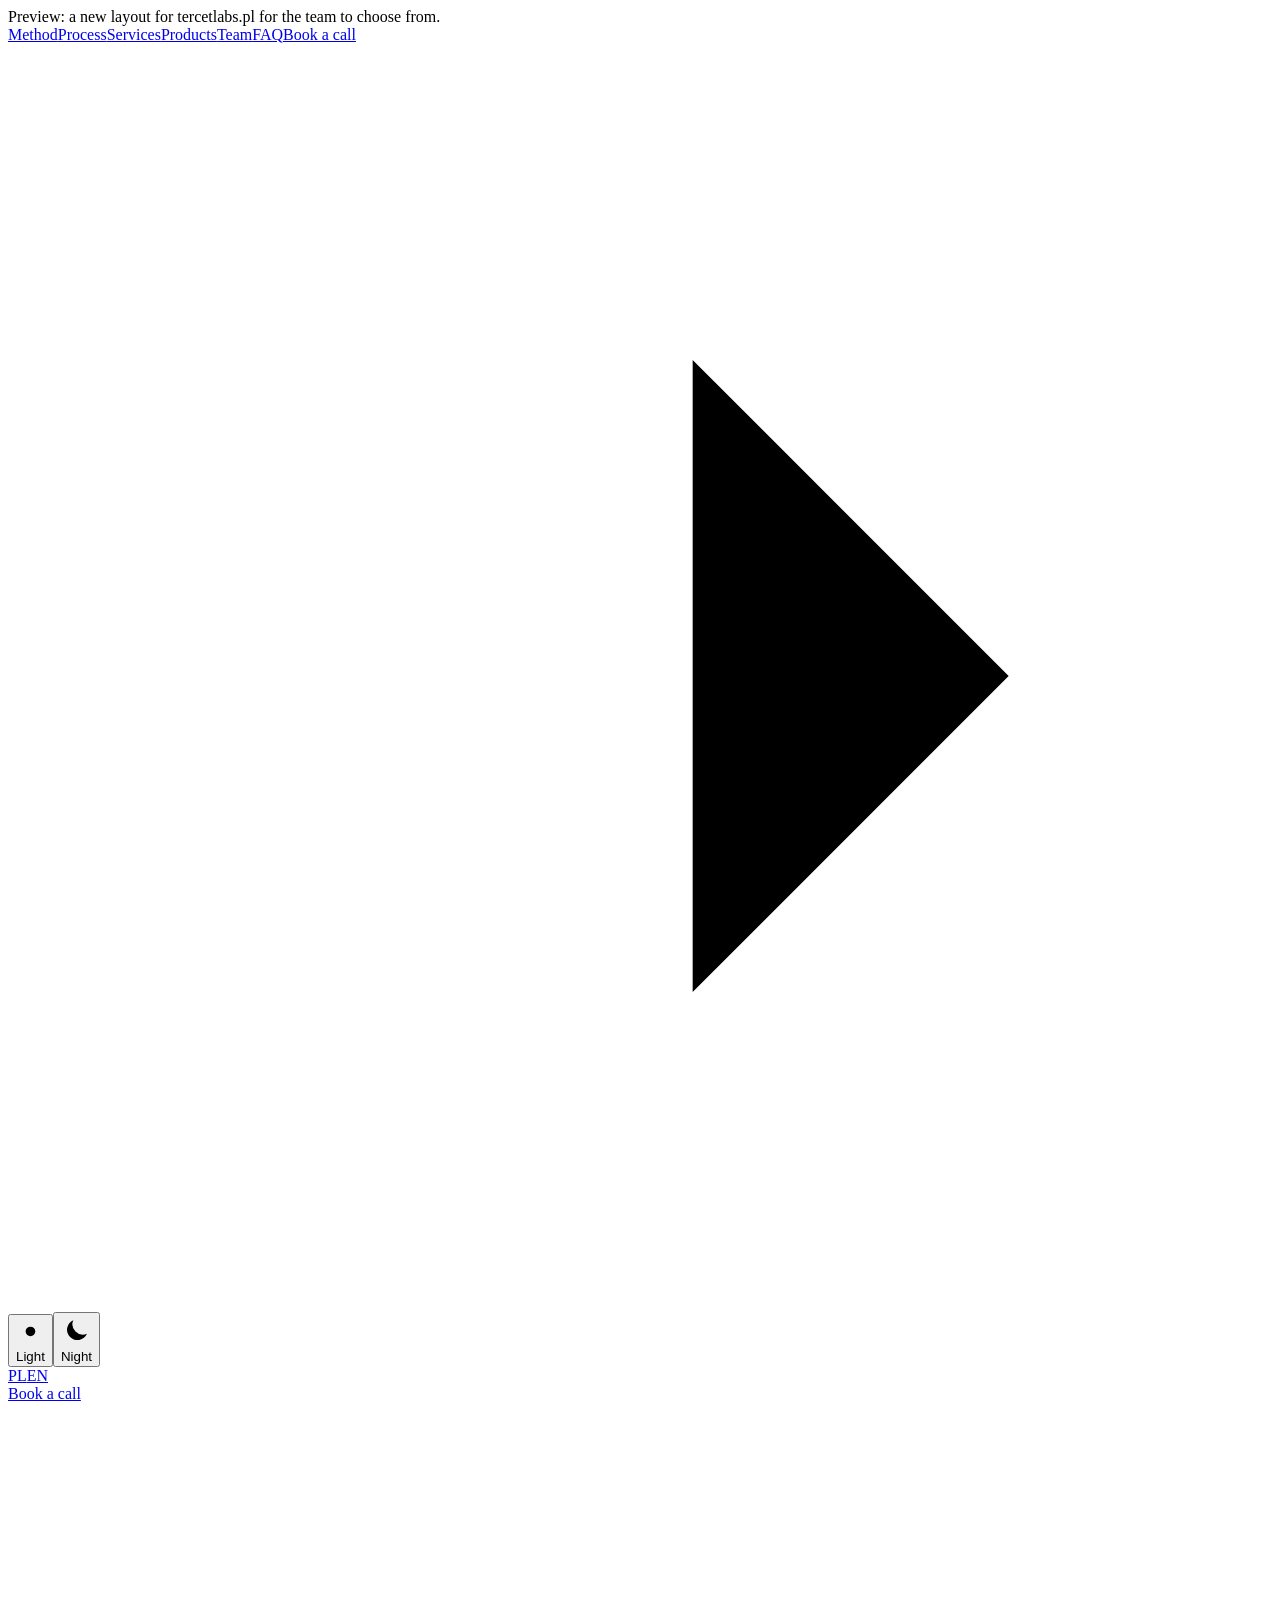
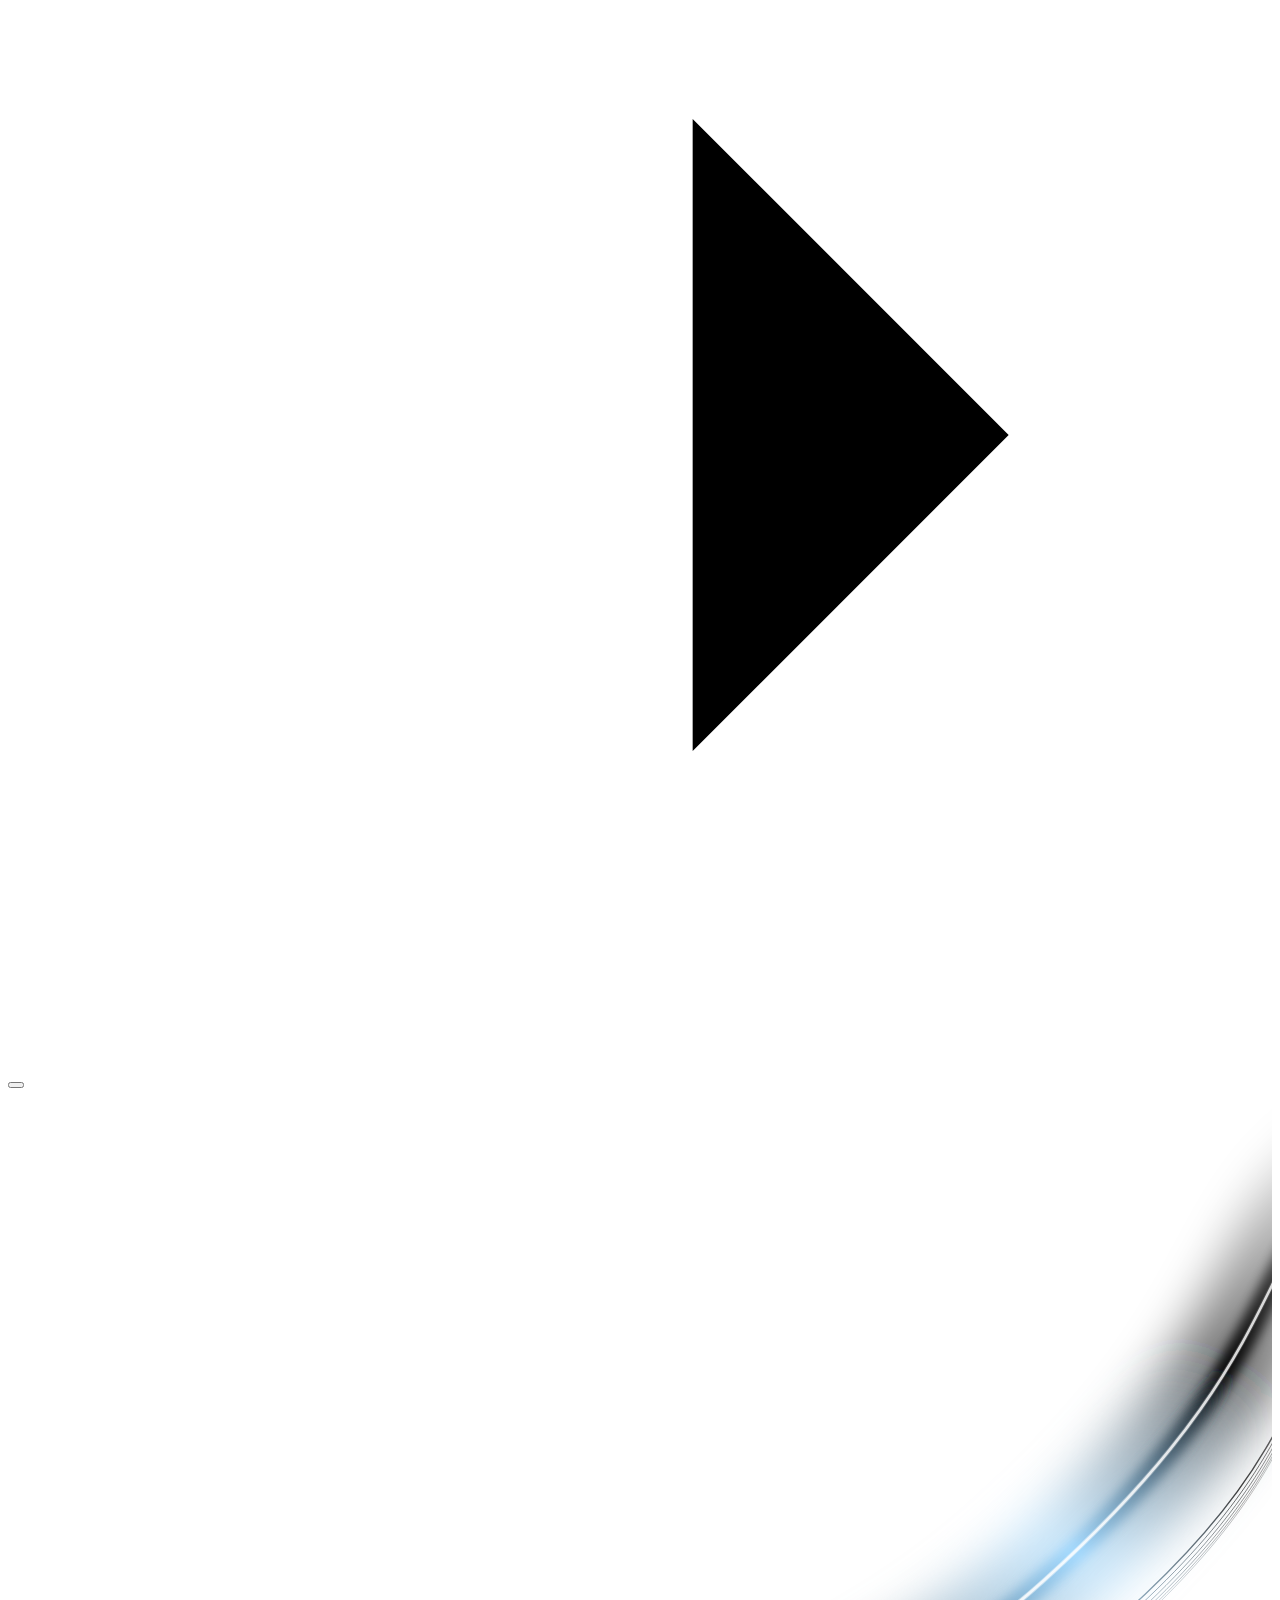
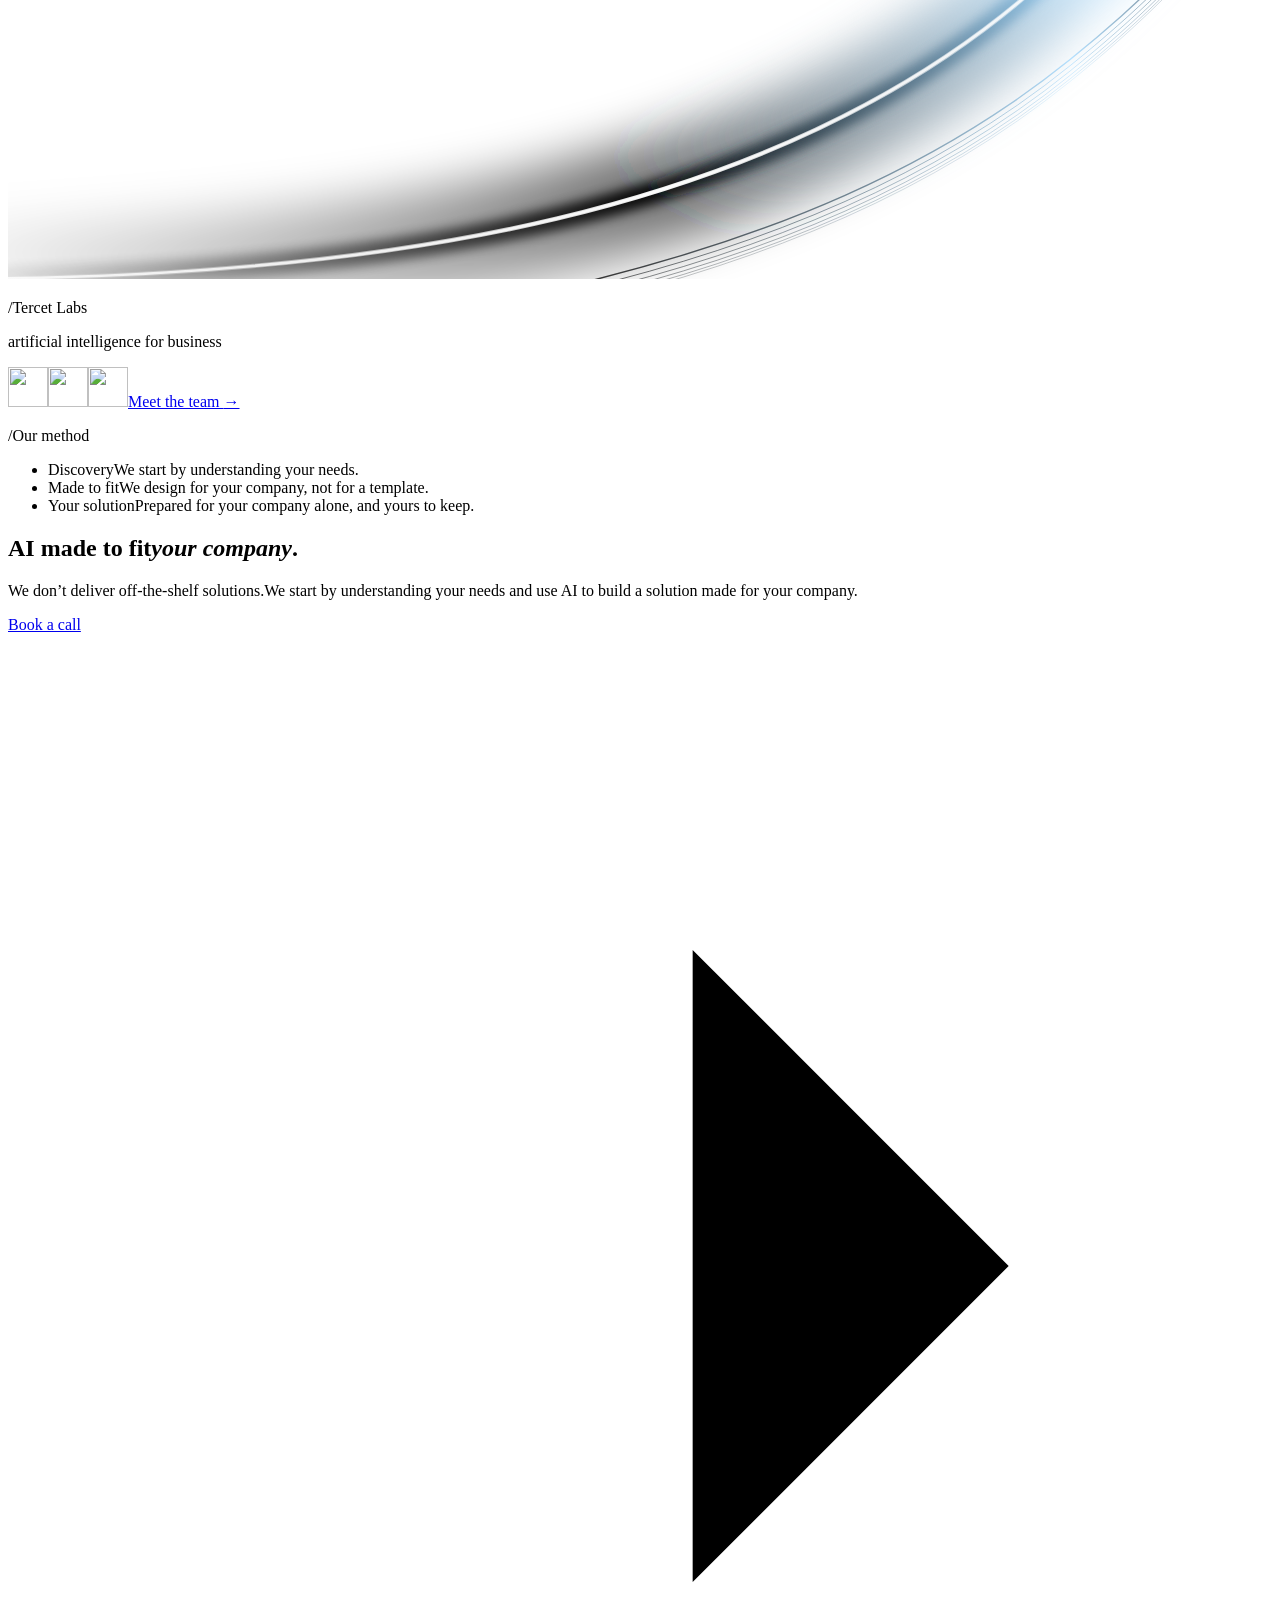
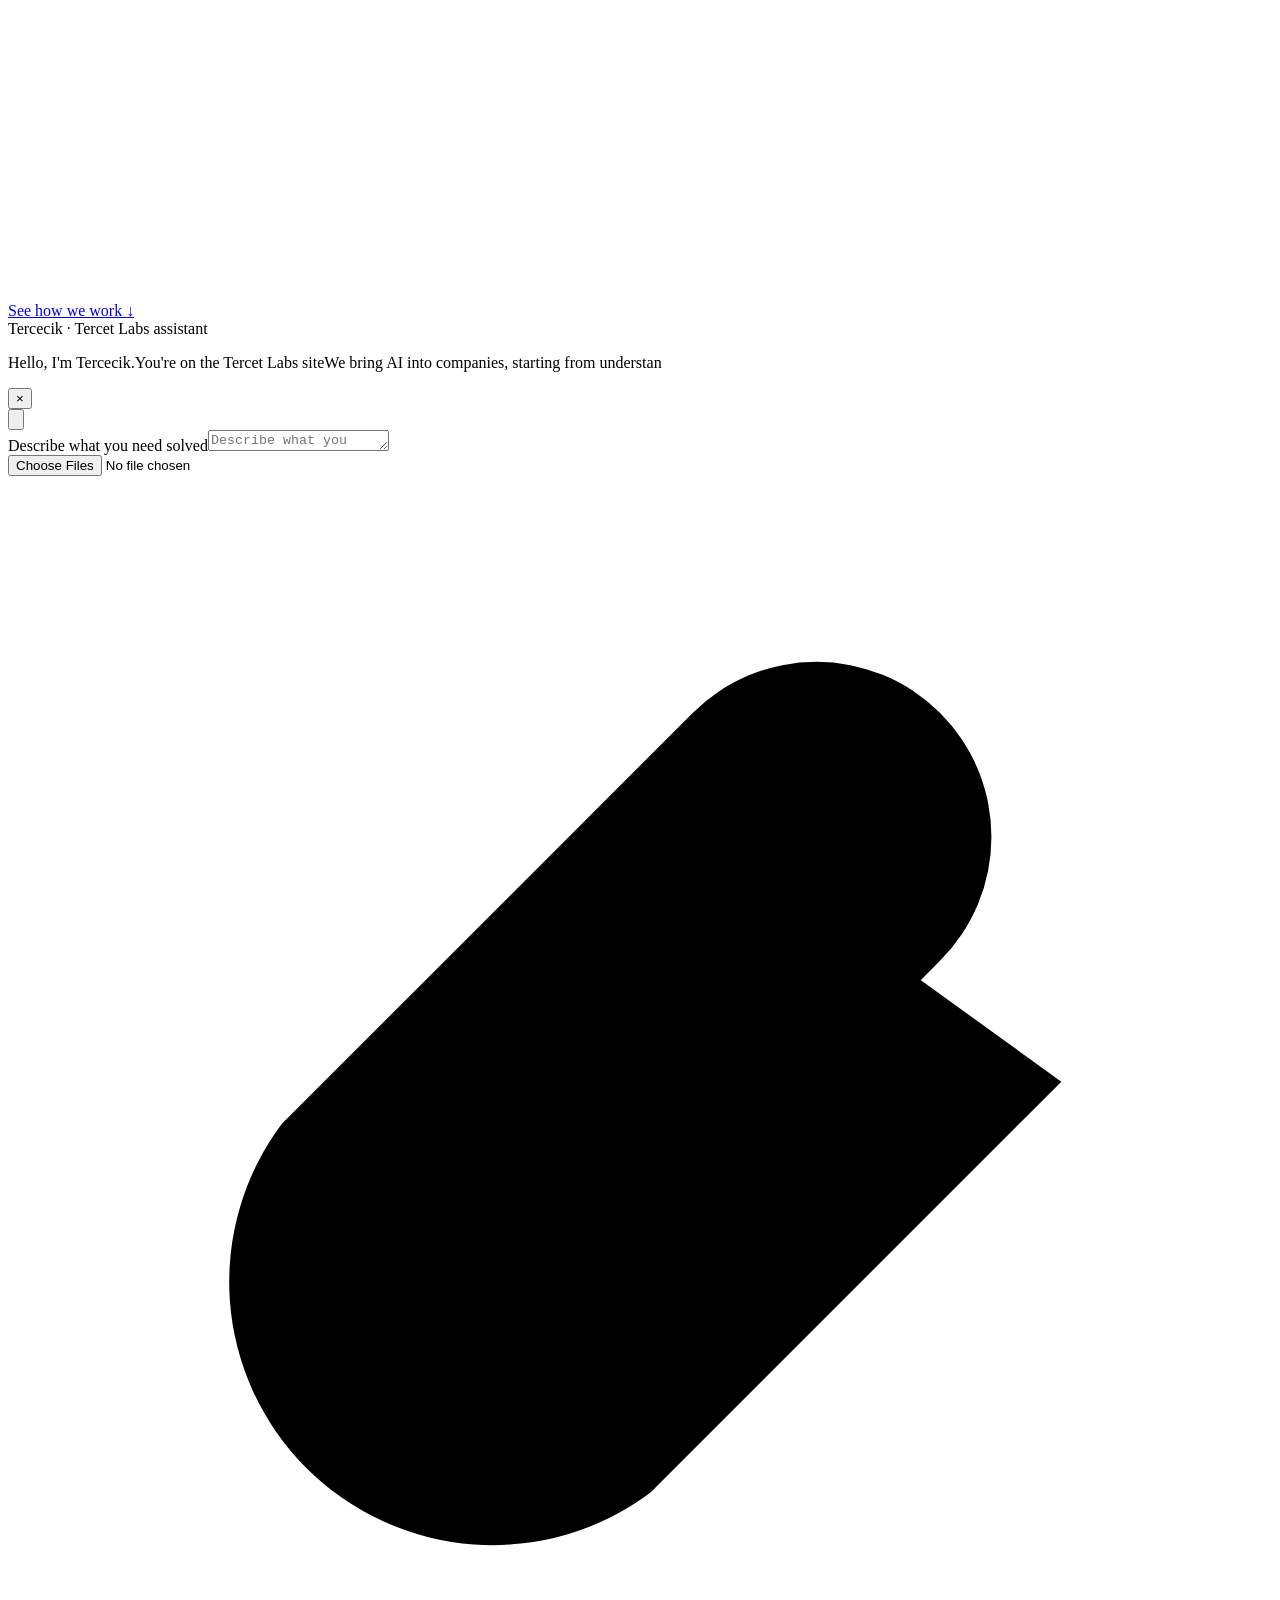
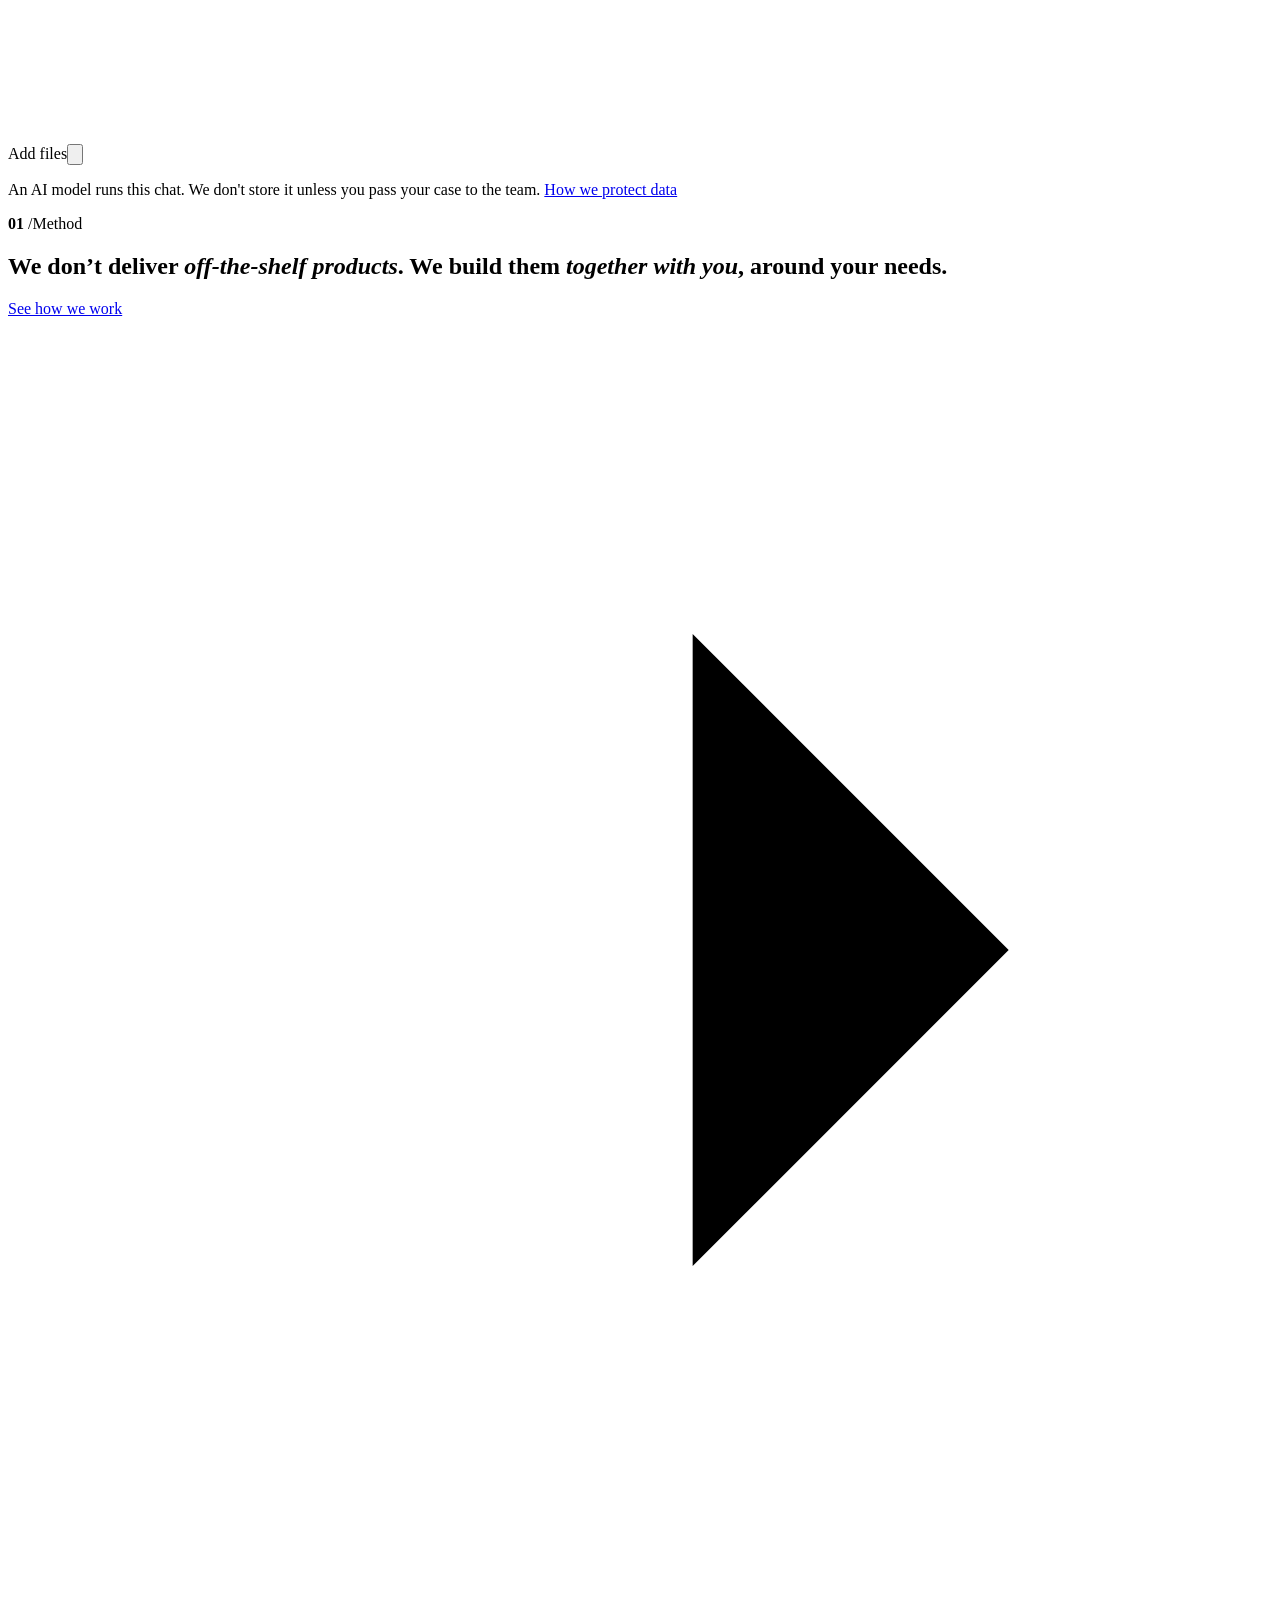
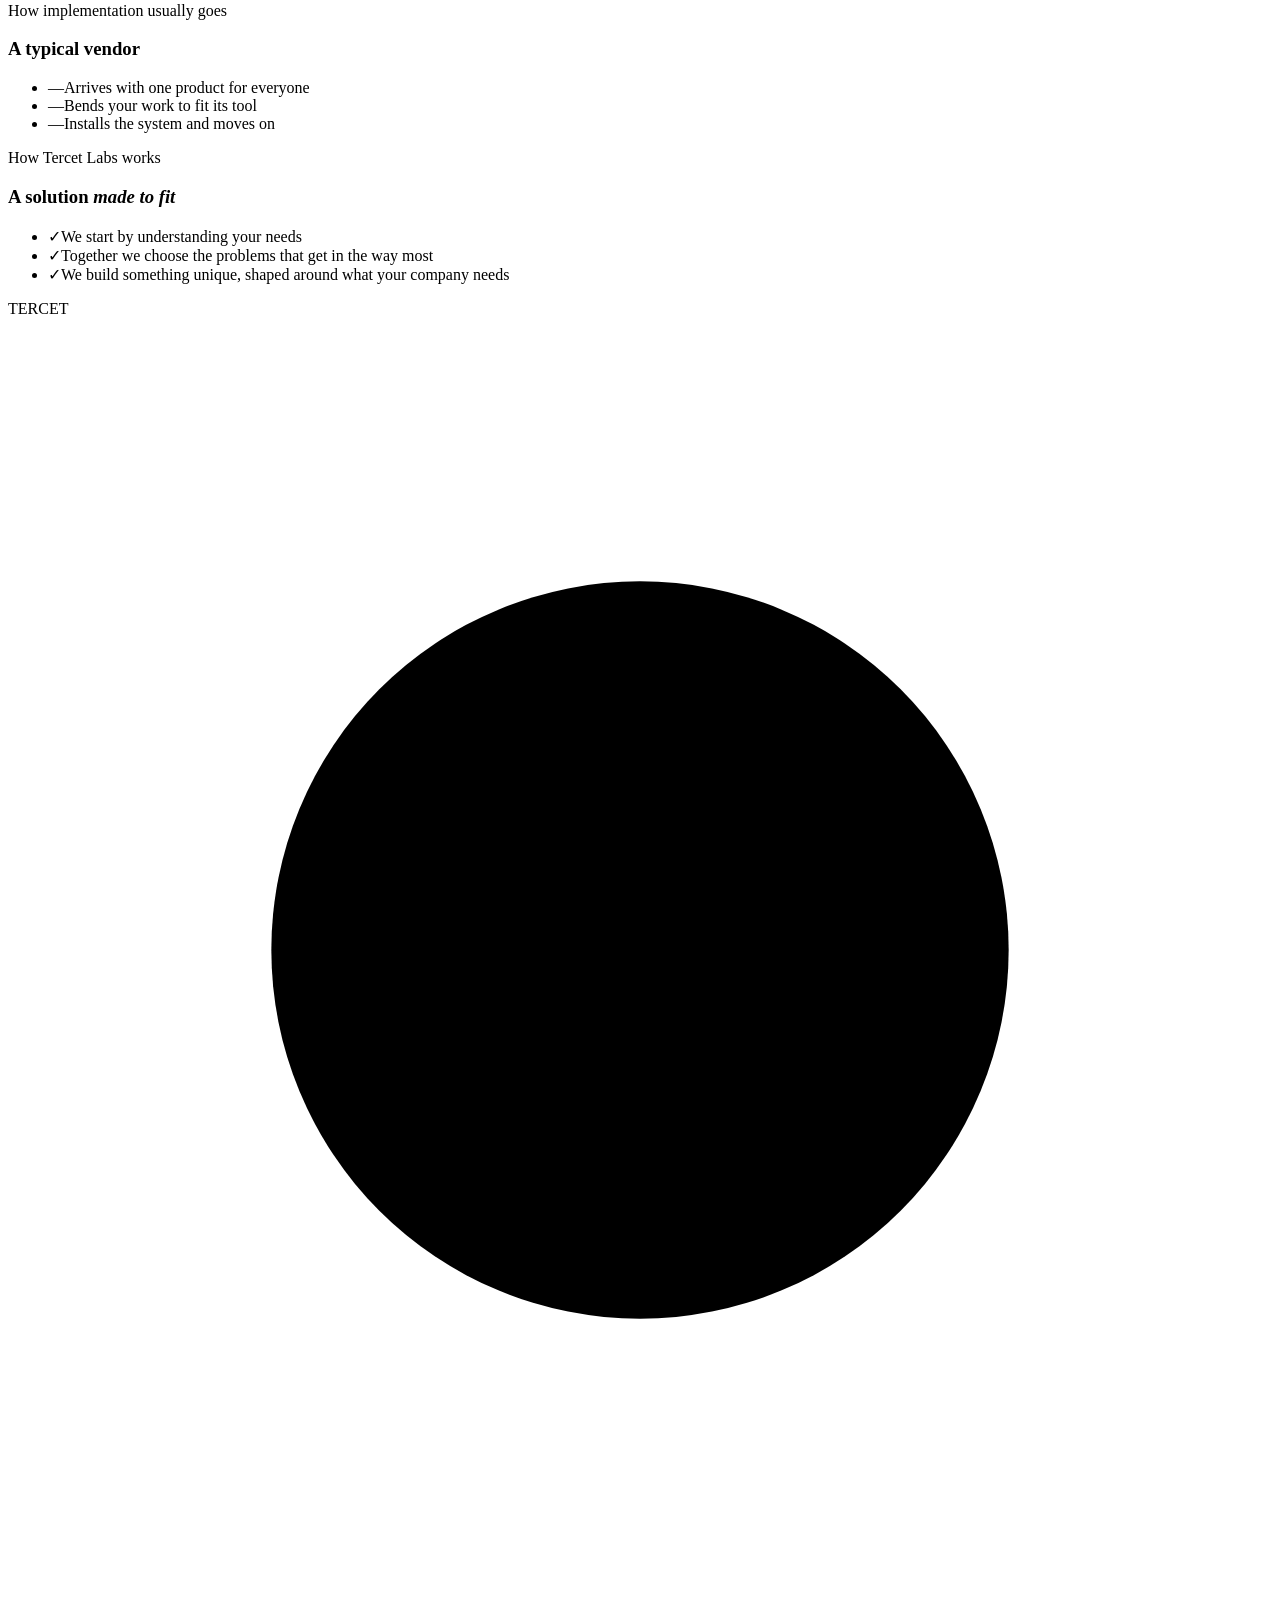
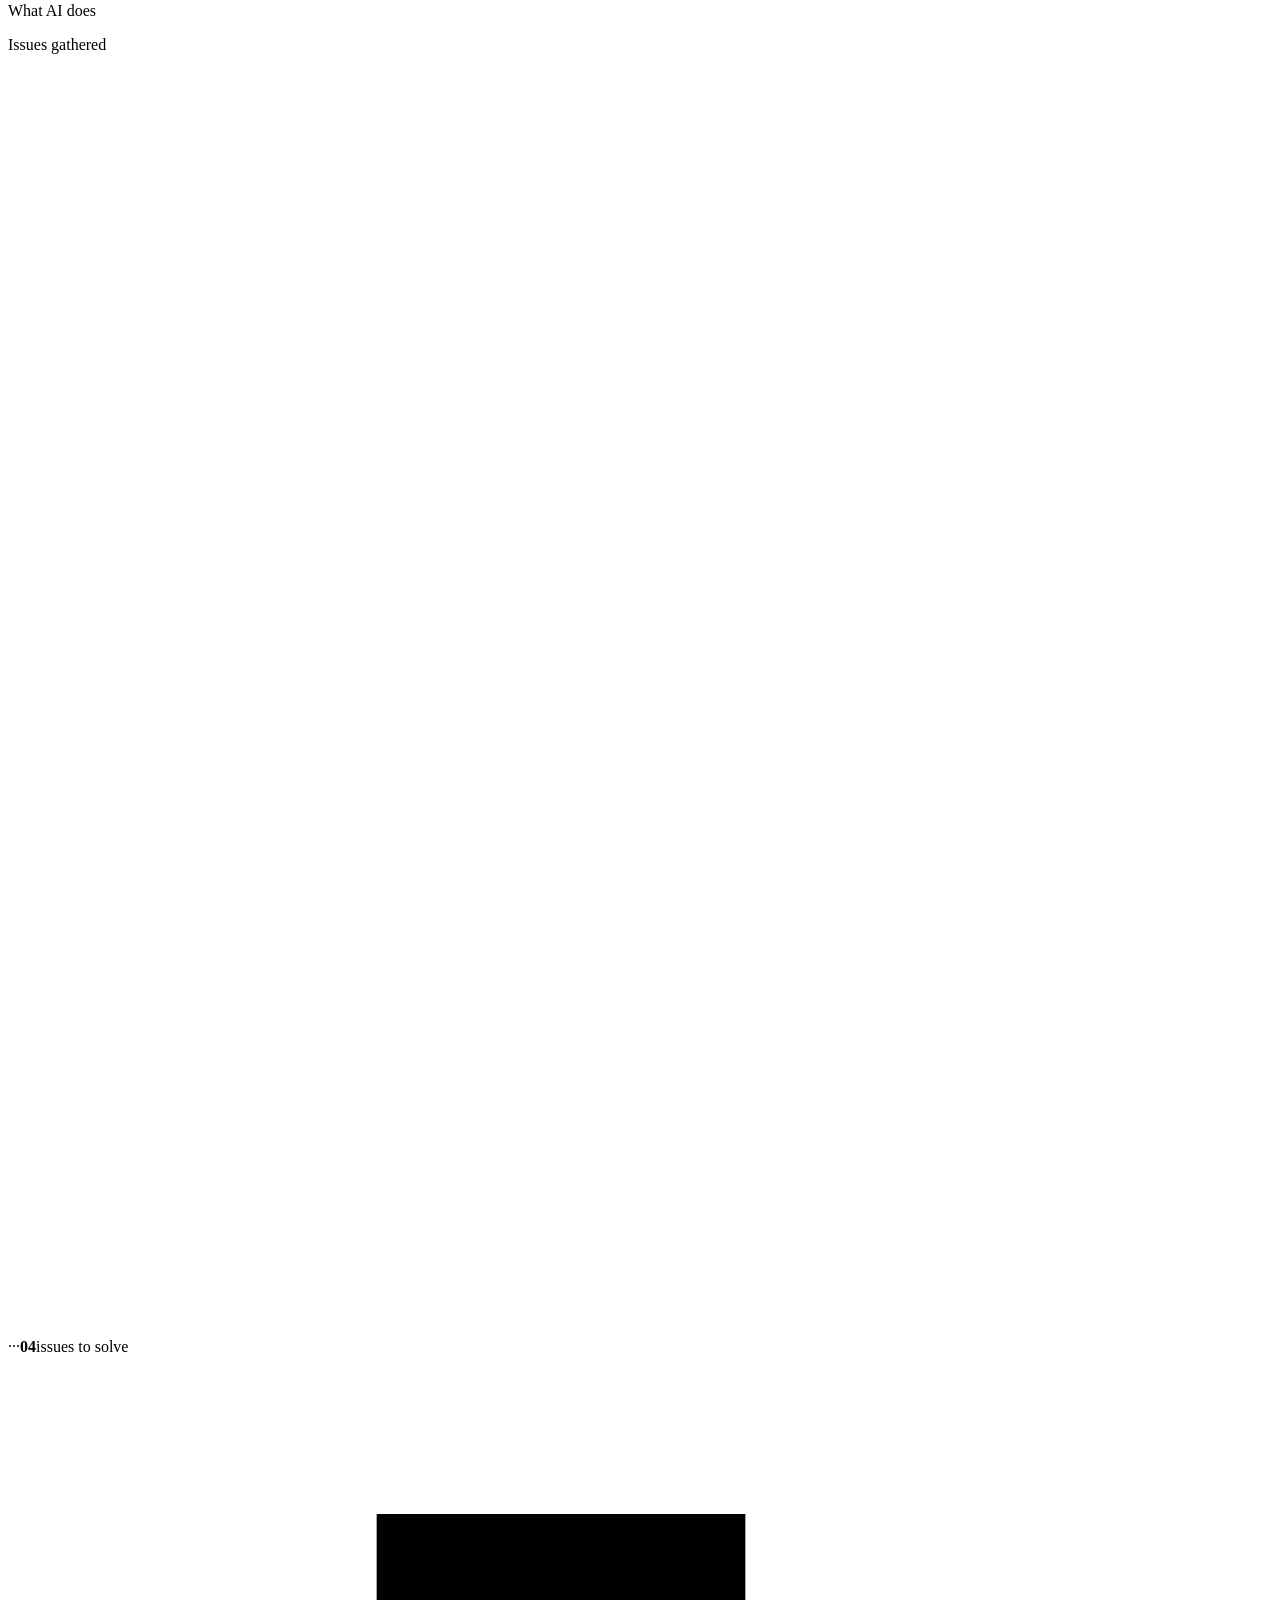
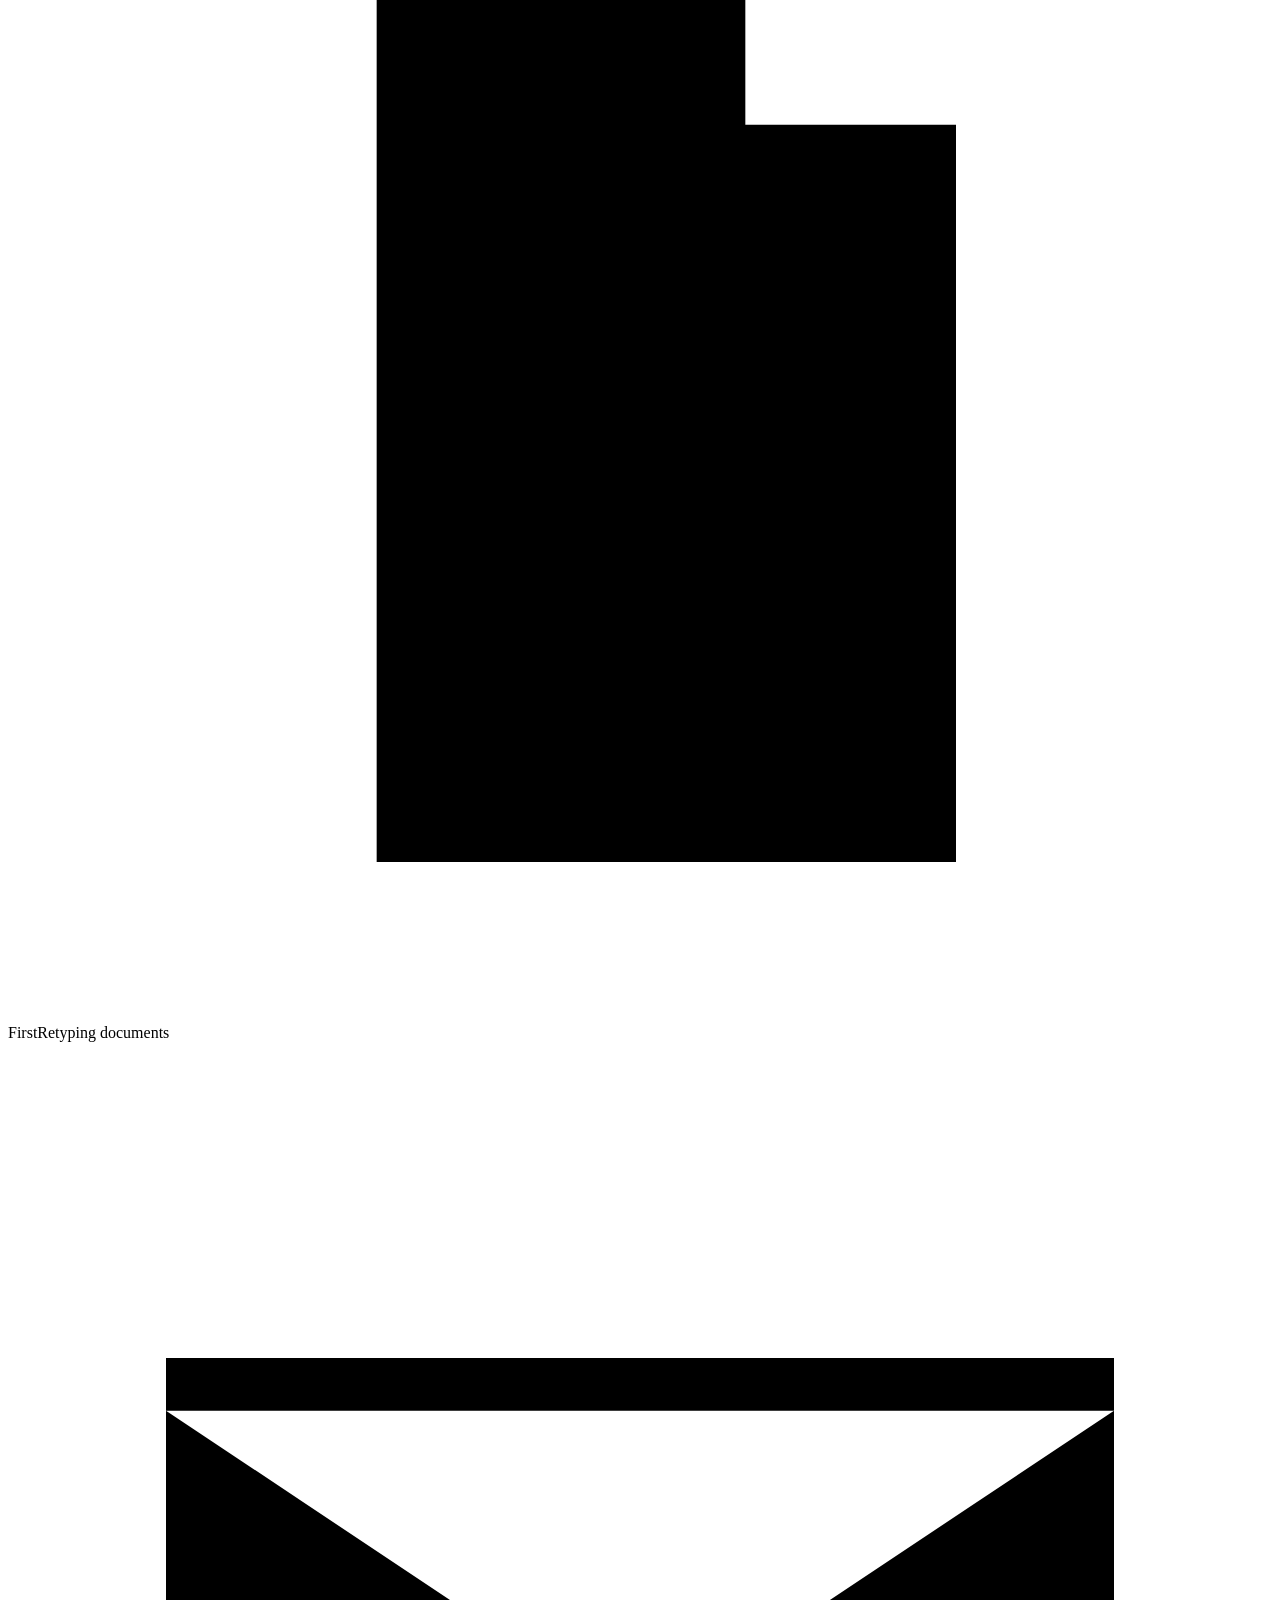
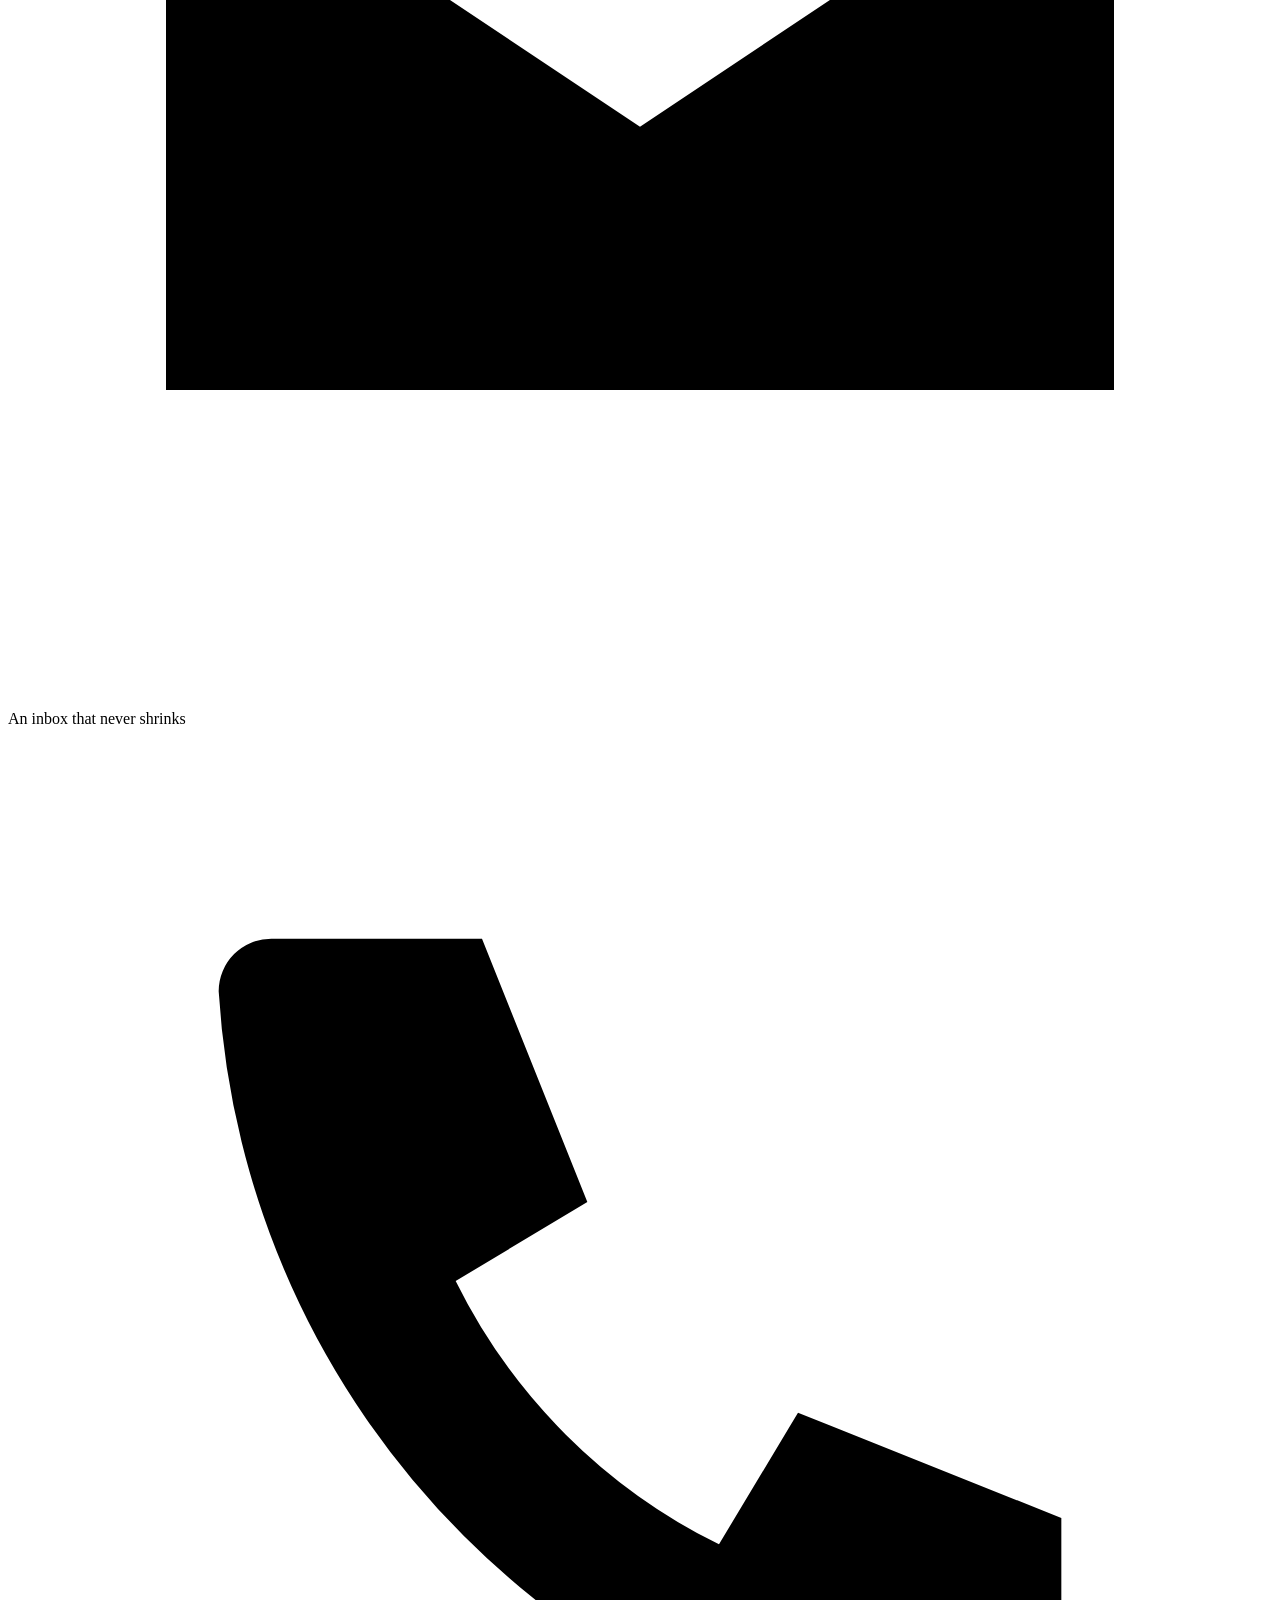
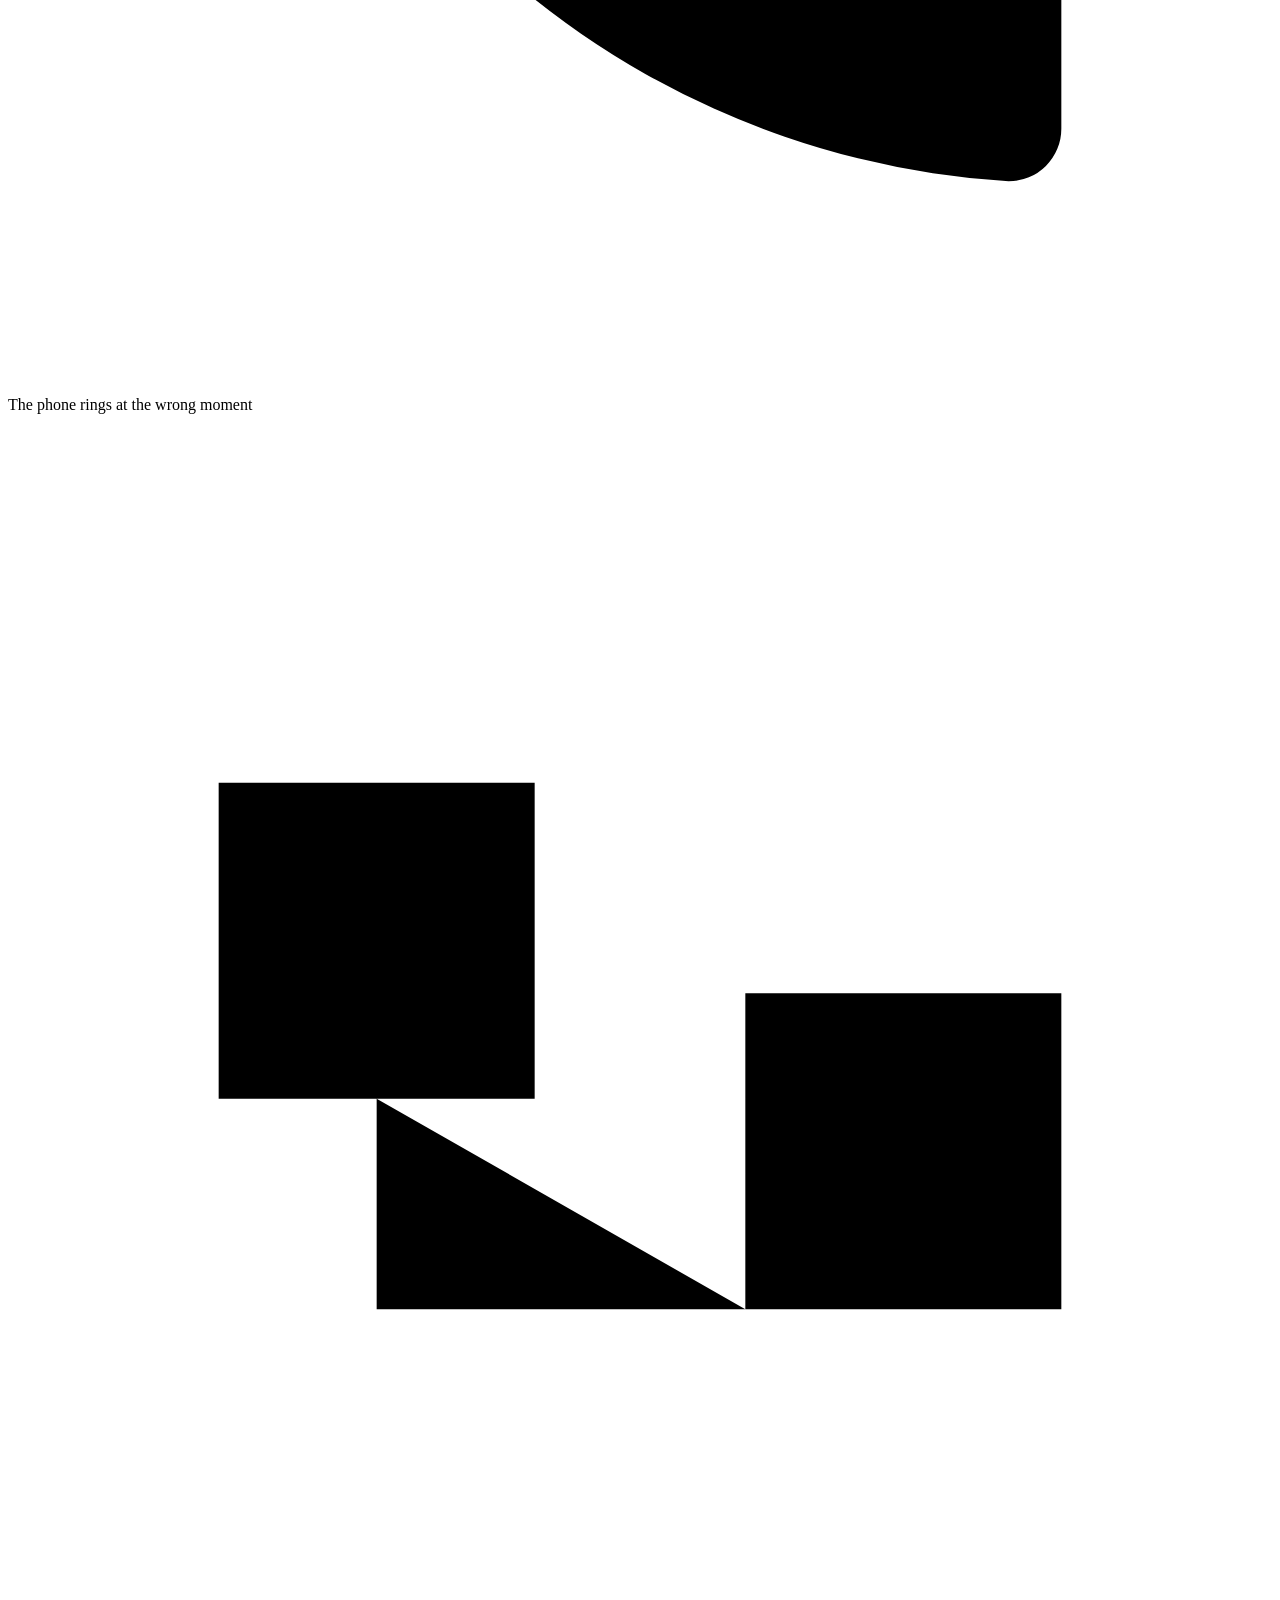
==== commit f1e15222: "Czat: rozmowa zaczyna się od wiadomości klienta, powitanie tylko w dymku Co-Authored-By: Claude Opus" ====
--- a/en/index.html
+++ b/en/index.html
@@ -17,4 +17,4 @@
         document.head.appendChild(l);
       })();
     })();</script><meta name="viewport" content="width=device-width, initial-scale=1"><title>Tercet Labs — bringing AI into companies, together with their teams</title><meta name="description" content="We start by understanding your needs, choose together the problems that hold work back most, and use AI to build a solution fitted to your company. The solution is yours to keep."><meta name="theme-color" content="#f7f6f2" data-theme-color><link rel="canonical" href="https://maciejvsufa.github.io/tercetlabs-zenox/en/"><link rel="alternate" hreflang="pl" href="https://maciejvsufa.github.io/tercetlabs-zenox/"><link rel="alternate" hreflang="en" href="https://maciejvsufa.github.io/tercetlabs-zenox/en/"><link rel="alternate" hreflang="x-default" href="https://maciejvsufa.github.io/tercetlabs-zenox/"><link rel="icon" type="image/png" sizes="64x64" href="/tercetlabs-zenox/favicon.png"><link rel="apple-touch-icon" href="/tercetlabs-zenox/apple-touch-icon.png"><meta name="robots" content="noindex, nofollow"><meta property="og:title" content="Tercet Labs — bringing AI into companies, together with their teams"><meta property="og:description" content="We start by understanding your needs, choose together the problems that hold work back most, and use AI to build a solution fitted to your company. The solution is yours to keep."><meta property="og:locale" content="en_GB"><meta property="og:locale:alternate" content="pl_PL"><meta property="og:type" content="website"><meta property="og:image" content="https://maciejvsufa.github.io/tercetlabs-zenox/brand/og.png"><meta property="og:image:width" content="1200"><meta property="og:image:height" content="630"><script type="application/ld+json">{"@context":"https://schema.org","@type":"Organization","name":"Tercet Labs sp. z o.o.","legalName":"Tercet Labs spółka z ograniczoną odpowiedzialnością","url":"https://tercetlabs.pl","email":"kontakt@tercetlabs.pl","taxID":"5362006891","address":{"@type":"PostalAddress","streetAddress":"ul. Gen. Lucjana Żeligowskiego 27/18","postalCode":"05-123","addressLocality":"Chotomów","addressCountry":"PL"}}</script><link rel="stylesheet" href="/tercetlabs-zenox/_astro/Stopka.DP2KELm0.css"><link rel="stylesheet" href="/tercetlabs-zenox/_astro/Strona.Za2XYcOJ.css"></head><body><div class="pokazowa" data-astro-cid-wxkhgcko>Preview: a new layout for tercetlabs.pl for the team to choose from.</div><header class="nav" data-nav data-astro-cid-wpvy4v7s><div class="kapsula" data-astro-cid-wpvy4v7s><span class="progress" data-progress aria-hidden="true" data-astro-cid-wpvy4v7s></span><a href="/tercetlabs-zenox/en/#top" class="znak" aria-label="Tercet Labs — home" data-astro-cid-wpvy4v7s><span class="logo nav" role="img" aria-label="Tercet Labs" style="--jasne: url(&quot;/tercetlabs-zenox/brand/logo-jasne.webp&quot;);--ciemne: url(&quot;/tercetlabs-zenox/brand/logo-ciemne.webp&quot;);" data-astro-cid-f7espo7c><span class="na-jasne" aria-hidden="true" style="--jasne: url(&quot;/tercetlabs-zenox/brand/logo-jasne.webp&quot;);--ciemne: url(&quot;/tercetlabs-zenox/brand/logo-ciemne.webp&quot;);" data-astro-cid-f7espo7c></span><span class="na-ciemne" aria-hidden="true" style="--jasne: url(&quot;/tercetlabs-zenox/brand/logo-jasne.webp&quot;);--ciemne: url(&quot;/tercetlabs-zenox/brand/logo-ciemne.webp&quot;);" data-astro-cid-f7espo7c></span></span></a><nav class="links" data-menu aria-label="Main navigation" data-astro-cid-wpvy4v7s><a href="/tercetlabs-zenox/en/#metoda" data-astro-cid-wpvy4v7s>Method</a><span class="kropka" aria-hidden="true" data-astro-cid-wpvy4v7s></span><a href="/tercetlabs-zenox/en/#proces" data-astro-cid-wpvy4v7s>Process</a><span class="kropka" aria-hidden="true" data-astro-cid-wpvy4v7s></span><a href="/tercetlabs-zenox/en/#uslugi" data-astro-cid-wpvy4v7s>Services</a><span class="kropka" aria-hidden="true" data-astro-cid-wpvy4v7s></span><a href="/tercetlabs-zenox/en/#produkty" data-astro-cid-wpvy4v7s>Products</a><span class="kropka" aria-hidden="true" data-astro-cid-wpvy4v7s></span><a href="/tercetlabs-zenox/en/#zespol" data-astro-cid-wpvy4v7s>Team</a><span class="kropka" aria-hidden="true" data-astro-cid-wpvy4v7s></span><a href="/tercetlabs-zenox/en/#faq" data-astro-cid-wpvy4v7s>FAQ</a><a class="z-btn cta cta-menu" href="/tercetlabs-zenox/en/#kontakt" data-astro-cid-wpvy4v7s>Book a call<span class="kafel" data-astro-cid-wpvy4v7s><svg viewBox="0 0 24 24" data-astro-cid-wpvy4v7s><path d="M4 12h15M13 6l6 6-6 6" data-astro-cid-wpvy4v7s></path></svg></span></a></nav><div class="prawa" data-astro-cid-wpvy4v7s><div class="sw" role="group" aria-label="Appearance and language" data-astro-cid-vss2nrfr><!-- Wygląd Light / Night: dwa przyciski z podpisami i suwakiem, żeby było widać, która wersja jest włączona. --><div class="motyw" role="radiogroup" aria-label="Appearance and language" data-motyw data-astro-cid-vss2nrfr><button type="button" role="radio" data-t="light" aria-label="Switch to light mode" data-astro-cid-vss2nrfr><svg viewBox="0 0 24 24" aria-hidden="true" data-astro-cid-vss2nrfr><circle cx="12" cy="12" r="4" data-astro-cid-vss2nrfr></circle><path d="M12 2.5v2.2M12 19.3v2.2M2.5 12h2.2M19.3 12h2.2M5.3 5.3l1.6 1.6M17.1 17.1l1.6 1.6M5.3 18.7l1.6-1.6M17.1 6.9l1.6-1.6" data-astro-cid-vss2nrfr></path></svg><span data-astro-cid-vss2nrfr>Light</span></button><button type="button" role="radio" data-t="dark" aria-label="Switch to dark mode" data-astro-cid-vss2nrfr><svg viewBox="0 0 24 24" aria-hidden="true" data-astro-cid-vss2nrfr><path d="M20 14.5A8 8 0 0 1 9.5 4a8 8 0 1 0 10.5 10.5z" data-astro-cid-vss2nrfr></path></svg><span data-astro-cid-vss2nrfr>Night</span></button><i class="suwak" aria-hidden="true" data-astro-cid-vss2nrfr></i></div><!-- Skróty języków zostają skrótami: przeglądarka, która sama tłumaczy stronę, zamieniała „EN” na „PL”
-       i w rogu stało PL / PL. `translate="no"` i klasa `notranslate` wyjmują ten fragment z tłumaczenia. --><nav class="lang mono notranslate" translate="no" aria-label="Site language" data-astro-cid-vss2nrfr><a href="/tercetlabs-zenox/" hreflang="pl" lang="pl" data-astro-cid-vss2nrfr>PL</a><a href="/tercetlabs-zenox/en/" hreflang="en" lang="en" aria-current="page" class="on" data-astro-cid-vss2nrfr>EN</a></nav></div><script type="module">var e=document.documentElement,t=document.querySelector(`[data-motyw]`),n=document.querySelector(`[data-theme-color]`),r=()=>{let r=e.dataset.theme===`dark`?`dark`:`light`;t?.querySelectorAll(`button`).forEach(e=>e.setAttribute(`aria-checked`,String(e.dataset.t===r))),n?.setAttribute(`content`,r===`dark`?`#050507`:`#f7f6f2`)};r(),t?.querySelectorAll(`button`).forEach(t=>t.addEventListener(`click`,()=>{if(e.dataset.theme!==t.dataset.t){e.classList.add(`theme-switching`),e.dataset.theme=t.dataset.t;try{localStorage.setItem(`tercetlabs-theme`,t.dataset.t)}catch{}r(),setTimeout(()=>e.classList.remove(`theme-switching`),450)}}));</script><a class="z-btn cta cta-bok" href="/tercetlabs-zenox/en/#kontakt" data-astro-cid-wpvy4v7s>Book a call<span class="kafel" data-astro-cid-wpvy4v7s><svg viewBox="0 0 24 24" data-astro-cid-wpvy4v7s><path d="M4 12h15M13 6l6 6-6 6" data-astro-cid-wpvy4v7s></path></svg></span></a><button class="burger" data-menu-toggle aria-expanded="false" aria-label="Menu" data-astro-cid-wpvy4v7s><span data-astro-cid-wpvy4v7s></span><span data-astro-cid-wpvy4v7s></span></button></div></div></header><main data-astro-cid-wxkhgcko><section class="hero" id="top" data-astro-cid-ge2uvauf><div class="wstegi hero" aria-hidden="true" data-astro-cid-vch3bigi><svg viewBox="0 0 1440 900" preserveAspectRatio="xMidYMid slice" data-astro-cid-vch3bigi><defs data-astro-cid-vch3bigi><linearGradient id="w-hero-g" x1="0" y1="1" x2="1" y2="0" data-astro-cid-vch3bigi><stop offset="0" stop-color="var(--z-wstega-1)" stop-opacity="0" data-astro-cid-vch3bigi></stop><stop offset="0.3" stop-color="var(--z-wstega-1)" data-astro-cid-vch3bigi></stop><stop offset="0.62" stop-color="#9fd8ff" data-astro-cid-vch3bigi></stop><stop offset="0.8" stop-color="var(--z-wstega-2)" data-astro-cid-vch3bigi></stop><stop offset="1" stop-color="var(--z-wstega-2)" stop-opacity="0.2" data-astro-cid-vch3bigi></stop></linearGradient><linearGradient id="w-hero-p" x1="0" y1="0" x2="1" y2="0" data-astro-cid-vch3bigi><stop offset="0" stop-color="#fff" stop-opacity="0" data-astro-cid-vch3bigi></stop><stop offset="0.5" stop-color="#fff" stop-opacity="0.95" data-astro-cid-vch3bigi></stop><stop offset="1" stop-color="#fff" stop-opacity="0" data-astro-cid-vch3bigi></stop></linearGradient><filter id="w-hero-b" x="-50%" y="-50%" width="200%" height="200%" filterUnits="objectBoundingBox" data-astro-cid-vch3bigi><feGaussianBlur stdDeviation="28" data-astro-cid-vch3bigi></feGaussianBlur></filter><filter id="w-hero-b2" x="-20%" y="-20%" width="140%" height="140%" data-astro-cid-vch3bigi><feGaussianBlur stdDeviation="6" data-astro-cid-vch3bigi></feGaussianBlur></filter></defs><g class="fala" data-astro-cid-vch3bigi><path d="M-80 900 C 420 900, 880 830, 1180 560 S 1410 170, 1560 70" stroke="url(#w-hero-g)" stroke-width="120" fill="none" filter="url(#w-hero-b)" opacity="0.55" data-astro-cid-vch3bigi></path><path d="M-80 900 C 420 900, 880 830, 1180 560 S 1410 170, 1560 70" stroke="url(#w-hero-g)" stroke-width="26" fill="none" filter="url(#w-hero-b2)" opacity="0.9" data-astro-cid-vch3bigi></path><path d="M-80 900 C 420 900, 880 830, 1180 560 S 1410 170, 1560 70" stroke="#ffffff" stroke-width="3" fill="none" opacity="0.8" class="rdzen" data-astro-cid-vch3bigi></path><path d="M-80 900 C 420 900, 880 830, 1180 560 S 1410 170, 1560 70" stroke="url(#w-hero-p)" stroke-width="5" fill="none" class="polysk" pathLength="100" data-astro-cid-vch3bigi></path><path d="M-80 1010 C 460 960, 900 900, 1210 650 S 1440 290, 1560 210" transform="translate(0 0)" stroke="url(#w-hero-g)" stroke-width="1.6" fill="none" opacity="0.75" data-astro-cid-vch3bigi></path><path d="M-80 1010 C 460 960, 900 900, 1210 650 S 1440 290, 1560 210" transform="translate(0 7)" stroke="url(#w-hero-g)" stroke-width="1" fill="none" opacity="0.66" data-astro-cid-vch3bigi></path><path d="M-80 1010 C 460 960, 900 900, 1210 650 S 1440 290, 1560 210" transform="translate(0 13)" stroke="url(#w-hero-g)" stroke-width="1" fill="none" opacity="0.5700000000000001" data-astro-cid-vch3bigi></path><path d="M-80 1010 C 460 960, 900 900, 1210 650 S 1440 290, 1560 210" transform="translate(0 18)" stroke="url(#w-hero-g)" stroke-width="1" fill="none" opacity="0.48" data-astro-cid-vch3bigi></path><path d="M-80 1010 C 460 960, 900 900, 1210 650 S 1440 290, 1560 210" transform="translate(0 22)" stroke="url(#w-hero-g)" stroke-width="1" fill="none" opacity="0.39" data-astro-cid-vch3bigi></path><path d="M-80 1010 C 460 960, 900 900, 1210 650 S 1440 290, 1560 210" transform="translate(0 25)" stroke="url(#w-hero-g)" stroke-width="1" fill="none" opacity="0.30000000000000004" data-astro-cid-vch3bigi></path></g></svg><div class="kropki z-kropki" data-astro-cid-vch3bigi></div></div><div class="wrap siatka" data-astro-cid-ge2uvauf><div class="lewa" data-astro-cid-ge2uvauf><div class="lewa-gora-w" data-reveal style="--d:200ms" data-astro-cid-ge2uvauf><p class="z-label" data-astro-cid-ge2uvauf><span data-astro-cid-ge2uvauf>/Tercet Labs</span></p><p class="eyebrow" data-astro-cid-ge2uvauf>artificial intelligence for business</p><!-- Twarze w kółkach jak „Trusted by” w Zenox — nasz zespół, link do sekcji Zespół. --><a class="twarze" href="#zespol" data-astro-cid-ge2uvauf><span class="kolka" data-astro-cid-ge2uvauf><img src="/tercetlabs-zenox/zespol/leszek-420.webp" alt="" width="40" height="40" decoding="async" data-astro-cid-ge2uvauf><img src="/tercetlabs-zenox/zespol/marcin-420.webp" alt="" width="40" height="40" decoding="async" data-astro-cid-ge2uvauf><img src="/tercetlabs-zenox/zespol/maciej-420.webp" alt="" width="40" height="40" decoding="async" data-astro-cid-ge2uvauf></span><span class="podpis" data-astro-cid-ge2uvauf>Meet the team <span aria-hidden="true" data-astro-cid-ge2uvauf>→</span></span></a></div><div class="lewa-dol" data-reveal style="--d:400ms" data-astro-cid-ge2uvauf><p class="z-label" data-astro-cid-ge2uvauf><span data-astro-cid-ge2uvauf>/Our method</span></p><ul class="trio" data-astro-cid-ge2uvauf><li style="--i:0" data-astro-cid-ge2uvauf><span class="t" data-astro-cid-ge2uvauf>Discovery</span><span class="d" data-astro-cid-ge2uvauf>We start by understanding your needs.</span></li><li style="--i:1" data-astro-cid-ge2uvauf><span class="t" data-astro-cid-ge2uvauf>Made to fit</span><span class="d" data-astro-cid-ge2uvauf>We design for your company, not for a template.</span></li><li style="--i:2" data-astro-cid-ge2uvauf><span class="t" data-astro-cid-ge2uvauf>Your solution</span><span class="d" data-astro-cid-ge2uvauf>Prepared for your company alone, and yours to keep.</span></li></ul></div></div><div class="glowna" data-astro-cid-ge2uvauf><h1 class="z-slowa" data-astro-cid-ge2uvauf><span class="wiersz" data-astro-cid-ge2uvauf>AI made to fit</span><span class="wiersz" data-astro-cid-ge2uvauf><em>your company</em>.</span></h1><p class="lead" data-reveal style="--d:500ms" data-astro-cid-ge2uvauf><span class="l1" data-astro-cid-ge2uvauf>We don’t deliver off-the-shelf solutions.</span><span class="l2" data-astro-cid-ge2uvauf>We start by understanding your needs and use AI to build a solution made for your company.</span></p><div class="akcje" data-reveal style="--d:650ms" data-astro-cid-ge2uvauf><a class="z-btn" href="#kontakt" data-astro-cid-ge2uvauf>Book a call<span class="kafel" data-astro-cid-ge2uvauf><svg viewBox="0 0 24 24" data-astro-cid-ge2uvauf><path d="M4 12h15M13 6l6 6-6 6" data-astro-cid-ge2uvauf></path></svg></span></a><a class="drugi" href="#metoda" data-astro-cid-ge2uvauf>See how we work <span aria-hidden="true" data-astro-cid-ge2uvauf>↓</span></a></div><div class="czat-miejsce" data-reveal style="--d:800ms" data-astro-cid-ge2uvauf><div class="czat szklo" data-czat data-astro-cid-iszkbkme><div class="tercecik" data-tercecik data-astro-cid-p2rjvuk4><div class="chmurka" data-chmurka role="status" aria-live="polite" hidden data-astro-cid-p2rjvuk4><span class="kto" data-astro-cid-p2rjvuk4>Tercecik · Tercet Labs assistant</span><p data-chmurka-tekst data-astro-cid-p2rjvuk4></p><button type="button" class="zamknij" data-chmurka-zamknij aria-label="Close the bubble" data-astro-cid-p2rjvuk4>×</button></div><button type="button" class="robot" data-robot aria-label="Tercecik — the Tercet Labs assistant. Click to start a conversation." data-astro-cid-p2rjvuk4><!-- A: android z wizjerem --><svg class="w-a" viewBox="0 0 120 150" aria-hidden="true" data-astro-cid-p2rjvuk4><defs data-astro-cid-p2rjvuk4><linearGradient id="ta-glowa" x1="0" y1="0" x2="1" y2="1" data-astro-cid-p2rjvuk4><stop offset="0" stop-color="#fbfcfe" data-astro-cid-p2rjvuk4></stop><stop offset="0.55" stop-color="#dfe4ec" data-astro-cid-p2rjvuk4></stop><stop offset="1" stop-color="#aeb7c6" data-astro-cid-p2rjvuk4></stop></linearGradient><linearGradient id="ta-tulow" x1="0" y1="0" x2="0" y2="1" data-astro-cid-p2rjvuk4><stop offset="0" stop-color="#343a47" data-astro-cid-p2rjvuk4></stop><stop offset="1" stop-color="#0f1219" data-astro-cid-p2rjvuk4></stop></linearGradient><linearGradient id="ta-wizjer" x1="0" y1="0" x2="0" y2="1" data-astro-cid-p2rjvuk4><stop offset="0" stop-color="#1a2233" data-astro-cid-p2rjvuk4></stop><stop offset="1" stop-color="#05070d" data-astro-cid-p2rjvuk4></stop></linearGradient><linearGradient id="ta-krawedz" x1="0" y1="0" x2="1" y2="0" data-astro-cid-p2rjvuk4><stop offset="0" stop-color="#1a6cf5" data-astro-cid-p2rjvuk4></stop><stop offset="1" stop-color="#37e0d4" data-astro-cid-p2rjvuk4></stop></linearGradient><clipPath id="ta-okno" data-astro-cid-p2rjvuk4><rect x="35" y="45" width="50" height="19" rx="9.5" data-astro-cid-p2rjvuk4></rect></clipPath></defs><ellipse class="cien" cx="60" cy="146" rx="34" ry="4" data-astro-cid-p2rjvuk4></ellipse><g class="cialo" data-astro-cid-p2rjvuk4><path class="tulow" d="M18 150 C18 121 34 106 60 106 C86 106 102 121 102 150 Z" data-astro-cid-p2rjvuk4></path><path class="kolnierz" d="M40 111 Q60 120 80 111" fill="none" data-astro-cid-p2rjvuk4></path><g class="emblemat" transform="translate(60 132) scale(3.4)" data-astro-cid-p2rjvuk4><path d="M1.7539 -0.2941L1.7805 -0.3595L1.7807 -0.3987L1.7698 -0.4379L1.7516 -0.4704L0.5752 -1.6302L0.4575 -1.7224L0.3399 -1.7874L0.2745 -1.8131L0.183 -1.8369L0.0392 -1.8568L-0.1046 -1.8523L-0.2222 -1.8284L-0.366 -1.7736L-0.4967 -1.6959L-0.6013 -1.6054L-1.7424 -0.4902L-1.7706 -0.451L-1.7851 -0.3987L-1.7817 -0.3333L-1.7647 -0.3017L-1.7124 -0.2633L-1.6732 -0.2576L1.4902 -0.2564L1.7124 -0.2644Z" class="czasza" data-astro-cid-p2rjvuk4></path><path d="M-0.2484 1.8264L-0.2176 1.7974L-0.1959 1.7582L-0.1868 1.719L-0.1866 0.6078L-0.1918 0.5425L-0.2175 0.451L-0.2562 0.3725L-0.3243 0.281L-0.4183 0.2014L-0.4837 0.1621L-0.549 0.1336L-0.915 0.0424L-1.5556 -0.1001L-1.6601 -0.1183L-1.7778 -0.1159L-1.8562 -0.0905L-1.9206 -0.0458L-1.9741 0.0196L-1.9915 0.0588L-2.002 0.1111L-2.0014 0.1634L-1.9897 0.2157L-1.9514 0.281L-1.1538 1.1176L-0.483 1.7974L-0.4444 1.8287L-0.3922 1.8503L-0.3399 1.8562L-0.3007 1.8516Z" class="skrzydlo" data-astro-cid-p2rjvuk4></path><path d="M0.4444 1.8285L0.4678 1.8105L0.6001 1.6797L1.4379 0.8225L1.9499 0.281L1.9915 0.2026L2.0006 0.1111L1.9897 0.0588L1.965 0.0065L1.905 -0.0588L1.8562 -0.091L1.7908 -0.1143L1.7255 -0.1205L1.6471 -0.1172L1.3725 -0.0627L0.915 0.0432L0.6013 0.1199L0.5229 0.1453L0.4052 0.2121L0.2958 0.3203L0.2454 0.3987L0.2163 0.4641L0.1913 0.5817L0.1905 1.719L0.2147 1.7843L0.2745 1.8394L0.3137 1.8546L0.3922 1.8516Z" class="skrzydlo" data-astro-cid-p2rjvuk4></path></g><rect class="szyja" x="52" y="92" width="16" height="16" rx="4" data-astro-cid-p2rjvuk4></rect><g class="leb" data-astro-cid-p2rjvuk4><rect class="glowa" x="29" y="20" width="62" height="76" rx="27" data-astro-cid-p2rjvuk4></rect><path class="blysk" d="M42 27 Q60 21 78 27" fill="none" data-astro-cid-p2rjvuk4></path><circle class="bok" cx="29.5" cy="58" r="5.5" data-astro-cid-p2rjvuk4></circle><circle class="bok" cx="90.5" cy="58" r="5.5" data-astro-cid-p2rjvuk4></circle><circle class="bok-led" cx="29.5" cy="58" r="1.6" data-astro-cid-p2rjvuk4></circle><circle class="bok-led" cx="90.5" cy="58" r="1.6" data-astro-cid-p2rjvuk4></circle><rect class="wizjer" x="35" y="45" width="50" height="19" rx="9.5" data-astro-cid-p2rjvuk4></rect><rect class="obwodka" x="35" y="45" width="50" height="19" rx="9.5" fill="none" data-astro-cid-p2rjvuk4></rect><g clip-path="url(#ta-okno)" data-astro-cid-p2rjvuk4><g class="oczy" data-astro-cid-p2rjvuk4><rect class="swiatlo" x="43" y="52.8" width="34" height="3.4" rx="1.7" data-astro-cid-p2rjvuk4></rect><circle class="skan" cx="60" cy="54.5" r="2.6" data-astro-cid-p2rjvuk4></circle></g><path class="refleks" d="M38 49 Q60 45 82 49" fill="none" data-astro-cid-p2rjvuk4></path></g><rect class="kratka" x="51" y="76" width="18" height="2" rx="1" data-astro-cid-p2rjvuk4></rect><rect class="kratka" x="54" y="81" width="12" height="2" rx="1" data-astro-cid-p2rjvuk4></rect></g></g></svg><!-- B: moduł — kula z obręczą --><svg class="w-b" viewBox="0 0 120 150" aria-hidden="true" data-astro-cid-p2rjvuk4><defs data-astro-cid-p2rjvuk4><radialGradient id="tb-kula" cx="0.36" cy="0.3" r="0.8" data-astro-cid-p2rjvuk4><stop offset="0" stop-color="#3a4254" data-astro-cid-p2rjvuk4></stop><stop offset="0.5" stop-color="#161a24" data-astro-cid-p2rjvuk4></stop><stop offset="1" stop-color="#05060a" data-astro-cid-p2rjvuk4></stop></radialGradient><linearGradient id="tb-obrecz" x1="0" y1="0" x2="1" y2="0" data-astro-cid-p2rjvuk4><stop offset="0" stop-color="#1a6cf5" stop-opacity="0.1" data-astro-cid-p2rjvuk4></stop><stop offset="0.5" stop-color="#1a6cf5" data-astro-cid-p2rjvuk4></stop><stop offset="1" stop-color="#37e0d4" data-astro-cid-p2rjvuk4></stop></linearGradient><clipPath id="tb-okno" data-astro-cid-p2rjvuk4><rect x="31" y="56" width="58" height="18" rx="9" data-astro-cid-p2rjvuk4></rect></clipPath></defs><ellipse class="cien" cx="60" cy="140" rx="26" ry="4" data-astro-cid-p2rjvuk4></ellipse><g class="cialo" data-astro-cid-p2rjvuk4><ellipse class="orbita tyl" cx="60" cy="66" rx="54" ry="13" transform="rotate(-10 60 66)" data-astro-cid-p2rjvuk4></ellipse><circle class="kula" cx="60" cy="66" r="40" data-astro-cid-p2rjvuk4></circle><circle class="kula-obwod" cx="60" cy="66" r="40" fill="none" data-astro-cid-p2rjvuk4></circle><path class="blysk" d="M36 44 Q48 32 64 30" fill="none" data-astro-cid-p2rjvuk4></path><rect class="wizjer" x="31" y="56" width="58" height="18" rx="9" data-astro-cid-p2rjvuk4></rect><g clip-path="url(#tb-okno)" data-astro-cid-p2rjvuk4><g class="oczy" data-astro-cid-p2rjvuk4><rect class="swiatlo" x="41" y="63.2" width="38" height="3.6" rx="1.8" data-astro-cid-p2rjvuk4></rect><circle class="skan" cx="60" cy="65" r="2.6" data-astro-cid-p2rjvuk4></circle></g></g><g class="emblemat" transform="translate(60 93) scale(2.4)" data-astro-cid-p2rjvuk4><path d="M1.7539 -0.2941L1.7805 -0.3595L1.7807 -0.3987L1.7698 -0.4379L1.7516 -0.4704L0.5752 -1.6302L0.4575 -1.7224L0.3399 -1.7874L0.2745 -1.8131L0.183 -1.8369L0.0392 -1.8568L-0.1046 -1.8523L-0.2222 -1.8284L-0.366 -1.7736L-0.4967 -1.6959L-0.6013 -1.6054L-1.7424 -0.4902L-1.7706 -0.451L-1.7851 -0.3987L-1.7817 -0.3333L-1.7647 -0.3017L-1.7124 -0.2633L-1.6732 -0.2576L1.4902 -0.2564L1.7124 -0.2644Z" class="czasza" data-astro-cid-p2rjvuk4></path><path d="M-0.2484 1.8264L-0.2176 1.7974L-0.1959 1.7582L-0.1868 1.719L-0.1866 0.6078L-0.1918 0.5425L-0.2175 0.451L-0.2562 0.3725L-0.3243 0.281L-0.4183 0.2014L-0.4837 0.1621L-0.549 0.1336L-0.915 0.0424L-1.5556 -0.1001L-1.6601 -0.1183L-1.7778 -0.1159L-1.8562 -0.0905L-1.9206 -0.0458L-1.9741 0.0196L-1.9915 0.0588L-2.002 0.1111L-2.0014 0.1634L-1.9897 0.2157L-1.9514 0.281L-1.1538 1.1176L-0.483 1.7974L-0.4444 1.8287L-0.3922 1.8503L-0.3399 1.8562L-0.3007 1.8516Z" class="skrzydlo-b" data-astro-cid-p2rjvuk4></path><path d="M0.4444 1.8285L0.4678 1.8105L0.6001 1.6797L1.4379 0.8225L1.9499 0.281L1.9915 0.2026L2.0006 0.1111L1.9897 0.0588L1.965 0.0065L1.905 -0.0588L1.8562 -0.091L1.7908 -0.1143L1.7255 -0.1205L1.6471 -0.1172L1.3725 -0.0627L0.915 0.0432L0.6013 0.1199L0.5229 0.1453L0.4052 0.2121L0.2958 0.3203L0.2454 0.3987L0.2163 0.4641L0.1913 0.5817L0.1905 1.719L0.2147 1.7843L0.2745 1.8394L0.3137 1.8546L0.3922 1.8516Z" class="skrzydlo-b" data-astro-cid-p2rjvuk4></path></g><path class="orbita przod" d="M7.2 75.3 A54 13 -10 0 0 113 56.6" fill="none" data-astro-cid-p2rjvuk4></path><ellipse class="podstawa" cx="60" cy="122" rx="16" ry="3" data-astro-cid-p2rjvuk4></ellipse></g></svg></button></div><script type="application/json" data-robot-teksty>{"aria":"Tercecik — the Tercet Labs assistant. Click to start a conversation.","podpis":"Tercet Labs assistant","przywitanie":["Hello, I'm Tercecik.","#You're on the Tercet Labs site","We bring AI into companies, starting from understanding your needs. Describe your case in the box next to me, or keep browsing."],"przywitanieTel":["Hello, I'm Tercecik.","#You're on the Tercet Labs site","We bring AI into companies. Write to me in the box below, or scroll on and keep browsing."],"slucham":"I'm listening. Describe your case.","zamknij":"Close the bubble"}</script><script type="module">var e=document.querySelector(`[data-tercecik]`),t=e.querySelector(`[data-robot]`),n=e.querySelector(`[data-chmurka]`),r=e.querySelector(`[data-chmurka-tekst]`),i=JSON.parse(document.querySelector(`[data-robot-teksty]`).textContent),a=matchMedia(`(prefers-reduced-motion: reduce)`).matches;try{let t=new URLSearchParams(location.search).get(`robot`);t&&sessionStorage.setItem(`tercecik-wariant`,t),(t??sessionStorage.getItem(`tercecik-wariant`))===`b`&&e.classList.add(`b`)}catch{}var o=e=>new Promise(t=>setTimeout(t,a?0:e)),s=0,c=!1,l=async t=>{let i=++s;n.hidden=!1,e.classList.add(`mowi`),r.textContent=``;for(let e=0;e<t.length;e++){let n=t[e].startsWith(`#`),c=n?t[e].slice(1):t[e];e&&!n&&!t[e-1].startsWith(`#`)&&r.append(document.createElement(`br`));let l=document.createTextNode(``);if(n){let e=Object.assign(document.createElement(`span`),{className:`wiersz-duzy`});e.append(l),r.append(e)}else r.append(l);for(let e of c){if(i!==s)return;l.textContent+=e,a||await o(24)}await o(350)}i===s&&e.classList.remove(`mowi`)},u=()=>{s++,n.hidden=!0,e.classList.remove(`mowi`)};e.querySelector(`[data-chmurka-zamknij]`).addEventListener(`click`,()=>{c=!0,u()});var d=t=>{e.classList.remove(`mysli`,`mowi`,`slucha`),t!==`spokoj`&&e.classList.add(t)},f=()=>{e.classList.remove(`kiwa`),e.offsetWidth,e.classList.add(`kiwa`)},p=!1,m=()=>e.classList.add(`jest`),h=async()=>{m(),f(),!c&&!document.body.classList.contains(`czat-otwarty`)&&await l(matchMedia(`(max-width: 1000px)`).matches?i.przywitanieTel:i.przywitanie),document.dispatchEvent(new CustomEvent(`tercecik:przedstawil`)),matchMedia(`(max-width: 1000px)`).matches&&setTimeout(()=>!e.classList.contains(`slucha`)&&u(),14e3)},g={x:0,y:0},_=n=>{if(!n)g={x:0,y:0},e.style.transform=``,e.classList.remove(`trzyma`);else{u();let r=t.getBoundingClientRect(),i=n.x-(r.left+r.width/2)+g.x,a=n.y-(r.top+r.height/2)+g.y;g={x:i,y:a},e.style.transform=`translate(${i.toFixed(0)}px, ${a.toFixed(0)}px)`,e.classList.toggle(`trzyma`,!!n.trzyma)}e.classList.add(`leci`),setTimeout(()=>e.classList.remove(`leci`),1100)};if(document.addEventListener(`tercecik:pokaz`,()=>(p=!0,m())),document.addEventListener(`tercecik:lec`,e=>_(e.detail)),document.addEventListener(`tercecik:macha`,()=>f()),document.addEventListener(`tercecik:przedstaw`,()=>h(),{once:!0}),setTimeout(()=>{p||h()},a?0:2500),t.addEventListener(`click`,()=>{f(),document.dispatchEvent(new CustomEvent(`czat:zapytaj`))}),document.addEventListener(`tercecik:stan`,e=>d(e.detail)),document.addEventListener(`tercecik:chmurka`,e=>{let t=e.detail;if(!t)return u();c||l([t])}),!a&&matchMedia(`(hover: hover)`).matches){let n=!1,r=0,i=0,a=()=>{n=!1;let a=t.getBoundingClientRect();if(a.bottom<0||a.top>innerHeight)return;let o=r-(a.left+a.width/2),s=i-(a.top+a.height*.38),c=Math.hypot(o,s)||1,l=Math.min(1,c/240);e.style.setProperty(`--ex`,`${(o/c*5*l).toFixed(2)}px`),e.style.setProperty(`--ey`,`${(s/c*2*l).toFixed(2)}px`)};addEventListener(`pointermove`,e=>{r=e.clientX,i=e.clientY,n||(n=!0,requestAnimationFrame(a))},{passive:!0})}</script><div class="glowka" data-glowka hidden data-astro-cid-iszkbkme><span class="mono" data-astro-cid-iszkbkme><b class="kropka-live" aria-hidden="true" data-astro-cid-iszkbkme></b>Chat with Tercecik</span><button type="button" class="zwin" data-zwin aria-expanded="true" data-astro-cid-iszkbkme><span data-zwin-t data-astro-cid-iszkbkme>Collapse</span><svg viewBox="0 0 24 24" aria-hidden="true" data-astro-cid-iszkbkme><path d="m6 9 6 6 6-6" data-astro-cid-iszkbkme></path></svg></button></div><div class="wiad" data-wiad role="log" aria-live="polite" aria-label="Chat with the Tercet Labs agent" hidden data-astro-cid-iszkbkme></div><form class="przekaz" data-przekaz hidden novalidate data-astro-cid-iszkbkme><p class="p-tyt" data-astro-cid-iszkbkme>Pass your case to the team</p><p class="p-opis" data-astro-cid-iszkbkme>We&#39;ll send the team your description, this conversation and the attached files.</p><div class="pola" data-astro-cid-iszkbkme><label data-astro-cid-iszkbkme><span data-astro-cid-iszkbkme>Full name *</span><input name="imie" autocomplete="name" required data-astro-cid-iszkbkme></label><label data-astro-cid-iszkbkme><span data-astro-cid-iszkbkme>Email or phone *</span><input name="kontakt" autocomplete="email" required data-astro-cid-iszkbkme></label><label class="cala" data-astro-cid-iszkbkme><span data-astro-cid-iszkbkme>Company</span><input name="firma" autocomplete="organization" data-astro-cid-iszkbkme></label><label class="www" aria-hidden="true" data-astro-cid-iszkbkme><span data-astro-cid-iszkbkme>www</span><input name="www" tabindex="-1" autocomplete="off" data-astro-cid-iszkbkme></label></div><label class="zgoda" data-astro-cid-iszkbkme><input type="checkbox" name="zgoda" required data-astro-cid-iszkbkme> <span data-astro-cid-iszkbkme>I agree that Tercet Labs sp. z o.o. may process my data, this conversation and the files to respond to my request. <a href="/tercetlabs-zenox/prywatnosc/" data-astro-cid-iszkbkme>How we protect data</a></span></label><p class="p-blad" data-p-blad hidden data-astro-cid-iszkbkme></p><div class="p-akcje" data-astro-cid-iszkbkme><button type="submit" class="btn btn--solid btn--sm" data-p-wyslij data-astro-cid-iszkbkme>Send request <span class="arr" data-astro-cid-iszkbkme>→</span></button><button type="button" class="btn btn--ghost btn--sm" data-p-wroc data-astro-cid-iszkbkme>Back to the chat</button></div></form><form class="pasek" data-pasek data-astro-cid-iszkbkme><div class="zal" data-zal data-astro-cid-iszkbkme></div><label class="sr-only" for="czat-pole" data-astro-cid-iszkbkme>Describe what you need solved</label><textarea id="czat-pole" data-pole rows="1" maxlength="2000" placeholder="Describe what you need solved…" data-astro-cid-iszkbkme></textarea><div class="rzad" data-astro-cid-iszkbkme><label class="dodaj" data-astro-cid-iszkbkme><input type="file" data-plik aria-label="Add files" multiple accept="image/*,.pdf,.doc,.docx,.xls,.xlsx,.ppt,.pptx,.txt,.csv,.odt,.ods" data-astro-cid-iszkbkme><svg viewBox="0 0 24 24" aria-hidden="true" data-astro-cid-iszkbkme><path d="M20 11.5 12.2 19.3a5 5 0 0 1-7-7L13 4.5a3.3 3.3 0 0 1 4.7 4.7L10 17a1.7 1.7 0 0 1-2.4-2.4l7-7" data-astro-cid-iszkbkme></path></svg><span data-astro-cid-iszkbkme>Add files</span></label><button type="button" class="przek-btn" data-przekaz-btn hidden data-astro-cid-iszkbkme>Pass it to the team</button><span class="rozp" data-astro-cid-iszkbkme></span><button type="button" class="ic mic" data-mic aria-label="Dictate" title="Dictate" hidden data-astro-cid-iszkbkme><svg viewBox="0 0 24 24" aria-hidden="true" data-astro-cid-iszkbkme><rect x="9" y="3" width="6" height="11" rx="3" data-astro-cid-iszkbkme></rect><path d="M5.5 11a6.5 6.5 0 0 0 13 0M12 17.5V21" data-astro-cid-iszkbkme></path></svg></button><button type="submit" class="ic wyslij" aria-label="Send" title="Send" data-astro-cid-iszkbkme><svg viewBox="0 0 24 24" aria-hidden="true" data-astro-cid-iszkbkme><path d="M12 19V5M5.5 11.5 12 5l6.5 6.5" data-astro-cid-iszkbkme></path></svg></button></div></form><p class="rodo" data-astro-cid-iszkbkme>An AI model runs this chat. We don&#39;t store it unless you pass your case to the team. <a href="/tercetlabs-zenox/prywatnosc/" data-astro-cid-iszkbkme>How we protect data</a></p><div class="ts" data-ts data-astro-cid-iszkbkme></div></div><button type="button" class="wroc-czat btn btn--solid btn--sm" data-wroc-czat hidden data-astro-cid-iszkbkme><span class="kropka" aria-hidden="true" data-astro-cid-iszkbkme></span>Chat with Tercecik</button><script type="application/json" data-czat-cfg>{"lang":"en","agent":"https://metodasufy.pl/tercet-agent","turnstile":"","mail":"kontakt@tercetlabs.pl","t":{"etykieta":"Chat with the Tercet Labs agent","pole":"Describe what you need solved","poleKrotko":"Describe what you need solved…","podpowiedzi":["Tell us what slows your team down the most…","Missing calls while you serve customers in person?","Retyping invoices and orders into your system by hand?","Add photos or files and tell us what it is about…"],"chipy":["Missed phone calls","Retyping documents by hand","AI training for the team"],"zalacz":"Add files","mikrofon":"Dictate","mikrofonStop":"Stop dictating","wyslij":"Send","usun":"Remove file {n}","powitanie":"Hello, I'm Tercecik, the Tercet Labs assistant. Tell me what slows your company down, and I'll suggest how AI can help.","online":"Tercet Labs agent · replies instantly","pisze":"The agent is typing…","ty":"You","agent":"Tercecik","pliki":"Files attached: {n}","zaDuzo":"You can add up to 5 files, 10 MB in total.","blad":"The agent isn't responding right now. Leave a description and your contact details and the team will get back to you.","limit":"This conversation is getting long. Pass it to the team and we'll come back with specifics.","rodo":"An AI model runs this chat. We don't store it unless you pass your case to the team.","rodoLink":"How we protect data","przekaz":"Pass it to the team","formularz":{"tytul":"Pass your case to the team","opis":"We'll send the team your description, this conversation and the attached files.","imie":"Full name *","kontakt":"Email or phone *","firma":"Company","zgoda":"I agree that Tercet Labs sp. z o.o. may process my data, this conversation and the files to respond to my request.","wyslij":"Send request","wroc":"Back to the chat","wysylam":"Sending…","ok":"Thank you! Your request is with the team. We'll get back to you by the next working day.","brakPol":"Please fill in your name, contact details and consent.","mailto":"Opening your email with a ready message to the team and this conversation. Attach your files there and send it — we'll get back to you by the next working day.","bladWysylki":"We couldn't send the request. Opening an email with your description — please attach the files there."},"wroc":"Chat with Tercecik","robot":{"aria":"Tercecik — the Tercet Labs assistant. Click to start a conversation.","podpis":"Tercet Labs assistant","przywitanie":["Hello, I'm Tercecik.","#You're on the Tercet Labs site","We bring AI into companies, starting from understanding your needs. Describe your case in the box next to me, or keep browsing."],"przywitanieTel":["Hello, I'm Tercecik.","#You're on the Tercet Labs site","We bring AI into companies. Write to me in the box below, or scroll on and keep browsing."],"slucham":"I'm listening. Describe your case.","zamknij":"Close the bubble"},"rozmowa":"Chat with Tercecik","zwin":"Collapse","rozwin":"Show conversation ({n})"}}</script><script type="module" src="/tercetlabs-zenox/_astro/Czat.astro_astro_type_script_index_0_lang.bp_KHchg.js"></script></div></div></div></section><section class="z-sec metoda" id="metoda" data-astro-cid-lh7wd7in><div class="wrap" data-astro-cid-lh7wd7in><div class="z-head" data-astro-cid-lh7wd7in><p class="z-label" data-astro-cid-lh7wd7in><b data-astro-cid-lh7wd7in>01</b> /Method</p><h2 class="z-h z-slowa" data-astro-cid-lh7wd7in>We don’t deliver <em>off-the-shelf products</em>. We build them <em>together with you</em>, around your needs. </h2><a class="z-btn" href="#proces" data-astro-cid-lh7wd7in>See how we work<span class="kafel" data-astro-cid-lh7wd7in><svg viewBox="0 0 24 24" data-astro-cid-lh7wd7in><path d="M4 12h15M13 6l6 6-6 6" data-astro-cid-lh7wd7in></path></svg></span></a></div><div class="porownanie" data-astro-cid-lh7wd7in><div class="z-karta kol zwykle" data-reveal data-astro-cid-lh7wd7in><p class="z-label" data-astro-cid-lh7wd7in>How implementation usually goes</p><h3 data-astro-cid-lh7wd7in>A typical vendor</h3><ul data-astro-cid-lh7wd7in><li data-astro-cid-lh7wd7in><span class="ic" aria-hidden="true" data-astro-cid-lh7wd7in>—</span>Arrives with one product for everyone</li><li data-astro-cid-lh7wd7in><span class="ic" aria-hidden="true" data-astro-cid-lh7wd7in>—</span>Bends your work to fit its tool</li><li data-astro-cid-lh7wd7in><span class="ic" aria-hidden="true" data-astro-cid-lh7wd7in>—</span>Installs the system and moves on</li></ul></div><div class="z-karta kol unas" data-reveal style="--d:120ms" data-astro-cid-lh7wd7in><p class="z-label" data-astro-cid-lh7wd7in>How Tercet Labs works</p><h3 data-astro-cid-lh7wd7in>A solution <em>made to fit</em></h3><ul data-astro-cid-lh7wd7in><li data-astro-cid-lh7wd7in><span class="ic" aria-hidden="true" data-astro-cid-lh7wd7in>✓</span>We start by understanding your needs</li><li data-astro-cid-lh7wd7in><span class="ic" aria-hidden="true" data-astro-cid-lh7wd7in>✓</span>Together we choose the problems that get in the way most</li><li data-astro-cid-lh7wd7in><span class="ic" aria-hidden="true" data-astro-cid-lh7wd7in>✓</span>We build something unique, shaped around what your company needs</li></ul></div></div></div><div class="scena" data-scena style="--n:3" data-astro-cid-lh7wd7in><div class="przypiete" data-astro-cid-lh7wd7in><div class="napis" aria-hidden="true" data-astro-cid-lh7wd7in>TERCET</div><div class="poswiata" aria-hidden="true" data-astro-cid-lh7wd7in></div><div class="wrap uklad" data-astro-cid-lh7wd7in><div class="telefon" aria-hidden="true" data-astro-cid-lh7wd7in><div class="ekran" data-astro-cid-lh7wd7in><span class="wyspa" data-astro-cid-lh7wd7in></span><div class="ikona" data-astro-cid-lh7wd7in><svg viewBox="0 0 24 24" data-astro-cid-lh7wd7in><circle cx="12" cy="12" r="7" data-astro-cid-lh7wd7in></circle><circle cx="12" cy="12" r="2.6" data-astro-cid-lh7wd7in></circle></svg></div><p class="ekran-lbl" data-astro-cid-lh7wd7in>What AI does</p><div class="widok" data-widok="0" data-astro-cid-lh7wd7in><p class="ekran-t" data-astro-cid-lh7wd7in>Issues gathered</p><div class="kafle" data-astro-cid-lh7wd7in><div class="kafel k-szer" data-astro-cid-lh7wd7in><span class="k-ik" data-astro-cid-lh7wd7in><svg viewBox="0 0 24 24" data-astro-cid-lh7wd7in><path d="M8 6h12M8 12h12M8 18h12M4 6h.01M4 12h.01M4 18h.01" data-astro-cid-lh7wd7in></path></svg></span><span class="k-kropki" data-astro-cid-lh7wd7in>···</span><b class="k-duze" data-astro-cid-lh7wd7in>04</b><span class="k-pod" data-astro-cid-lh7wd7in>issues to solve</span><span class="k-pierscien" style="--p:0.25" data-astro-cid-lh7wd7in></span></div><div class="kafel k-glow" data-astro-cid-lh7wd7in><span class="k-ik" data-astro-cid-lh7wd7in><svg viewBox="0 0 24 24" data-astro-cid-lh7wd7in><path d="M7 3h7l4 4v14H7zM14 3v4h4M10 12h5M10 16h5" data-astro-cid-lh7wd7in></path></svg></span><span class="k-tag" data-astro-cid-lh7wd7in>First</span><span class="k-tyt" data-astro-cid-lh7wd7in>Retyping documents</span><span class="k-slupki" data-astro-cid-lh7wd7in><i style="--h:4" data-astro-cid-lh7wd7in></i><i style="--h:7" data-astro-cid-lh7wd7in></i><i style="--h:5" data-astro-cid-lh7wd7in></i><i style="--h:9" data-astro-cid-lh7wd7in></i><i style="--h:6" data-astro-cid-lh7wd7in></i><i style="--h:8" data-astro-cid-lh7wd7in></i><i style="--h:3" data-astro-cid-lh7wd7in></i><i style="--h:7" data-astro-cid-lh7wd7in></i><i style="--h:5" data-astro-cid-lh7wd7in></i></span></div><div class="kafel" data-astro-cid-lh7wd7in><span class="k-ik" data-astro-cid-lh7wd7in><svg viewBox="0 0 24 24" data-astro-cid-lh7wd7in><path d="M3 6h18v12H3zM3 7l9 6 9-6" data-astro-cid-lh7wd7in></path></svg></span><span class="k-tyt" data-astro-cid-lh7wd7in>An inbox that never shrinks</span><span class="k-slupki" data-astro-cid-lh7wd7in><i style="--h:9" data-astro-cid-lh7wd7in></i><i style="--h:6" data-astro-cid-lh7wd7in></i><i style="--h:8" data-astro-cid-lh7wd7in></i><i style="--h:3" data-astro-cid-lh7wd7in></i><i style="--h:7" data-astro-cid-lh7wd7in></i><i style="--h:5" data-astro-cid-lh7wd7in></i><i style="--h:4" data-astro-cid-lh7wd7in></i><i style="--h:7" data-astro-cid-lh7wd7in></i><i style="--h:5" data-astro-cid-lh7wd7in></i></span></div><div class="kafel" data-astro-cid-lh7wd7in><span class="k-ik" data-astro-cid-lh7wd7in><svg viewBox="0 0 24 24" data-astro-cid-lh7wd7in><path d="M5 4h4l2 5-2.5 1.5a11 11 0 0 0 5 5L15 13l5 2v4a1 1 0 0 1-1 1A16 16 0 0 1 4 5a1 1 0 0 1 1-1z" data-astro-cid-lh7wd7in></path></svg></span><span class="k-tyt" data-astro-cid-lh7wd7in>The phone rings at the wrong moment</span><span class="k-slupki" data-astro-cid-lh7wd7in><i style="--h:3" data-astro-cid-lh7wd7in></i><i style="--h:7" data-astro-cid-lh7wd7in></i><i style="--h:5" data-astro-cid-lh7wd7in></i><i style="--h:4" data-astro-cid-lh7wd7in></i><i style="--h:7" data-astro-cid-lh7wd7in></i><i style="--h:5" data-astro-cid-lh7wd7in></i><i style="--h:9" data-astro-cid-lh7wd7in></i><i style="--h:6" data-astro-cid-lh7wd7in></i><i style="--h:8" data-astro-cid-lh7wd7in></i></span></div><div class="kafel" data-astro-cid-lh7wd7in><span class="k-ik" data-astro-cid-lh7wd7in><svg viewBox="0 0 24 24" data-astro-cid-lh7wd7in><path d="M4 7h6v6H4zM14 11h6v6h-6zM10 10h4M7 13v4h7" data-astro-cid-lh7wd7in></path></svg></span><span class="k-tyt" data-astro-cid-lh7wd7in>Disconnected systems</span><span class="k-slupki" data-astro-cid-lh7wd7in><i style="--h:4" data-astro-cid-lh7wd7in></i><i style="--h:7" data-astro-cid-lh7wd7in></i><i style="--h:5" data-astro-cid-lh7wd7in></i><i style="--h:9" data-astro-cid-lh7wd7in></i><i style="--h:6" data-astro-cid-lh7wd7in></i><i style="--h:8" data-astro-cid-lh7wd7in></i><i style="--h:3" data-astro-cid-lh7wd7in></i><i style="--h:7" data-astro-cid-lh7wd7in></i><i style="--h:5" data-astro-cid-lh7wd7in></i></span></div></div></div><div class="widok" data-widok="1" data-astro-cid-lh7wd7in><p class="ekran-t" data-astro-cid-lh7wd7in>Solution options</p><div class="kafle" data-astro-cid-lh7wd7in><div class="kafel k-szer k-glow" data-astro-cid-lh7wd7in><span class="k-ik k-lit" data-astro-cid-lh7wd7in>B</span><span class="k-tag" data-astro-cid-lh7wd7in>Suggested</span><span class="k-tyt" data-astro-cid-lh7wd7in>Option B</span><span class="k-linie" data-astro-cid-lh7wd7in><i data-astro-cid-lh7wd7in></i><i data-astro-cid-lh7wd7in></i></span><span class="k-ok" data-astro-cid-lh7wd7in>✓</span></div><div class="kafel" data-astro-cid-lh7wd7in><span class="k-ik k-lit" data-astro-cid-lh7wd7in>A</span><span class="k-tyt" data-astro-cid-lh7wd7in>Option A</span><span class="k-linie" data-astro-cid-lh7wd7in><i data-astro-cid-lh7wd7in></i><i data-astro-cid-lh7wd7in></i></span></div><div class="kafel" data-astro-cid-lh7wd7in><span class="k-ik k-lit" data-astro-cid-lh7wd7in>C</span><span class="k-tyt" data-astro-cid-lh7wd7in>Option C</span><span class="k-linie" data-astro-cid-lh7wd7in><i data-astro-cid-lh7wd7in></i><i data-astro-cid-lh7wd7in></i></span></div><div class="kafel k-szer k-ciche k-niski" data-astro-cid-lh7wd7in><span class="k-ik" data-astro-cid-lh7wd7in><svg viewBox="0 0 24 24" data-astro-cid-lh7wd7in><path d="M9 11a3 3 0 1 0 0-6 3 3 0 0 0 0 6zM3 20a6 6 0 0 1 12 0M16 11a3 3 0 1 0 0-6M21 20a6 6 0 0 0-4-5.6" data-astro-cid-lh7wd7in></path></svg></span><span class="k-tyt" data-astro-cid-lh7wd7in>The decision is yours</span></div></div></div><div class="widok" data-widok="2" data-astro-cid-lh7wd7in><p class="ekran-t" data-astro-cid-lh7wd7in>Rollout progress</p><div class="kafle" data-astro-cid-lh7wd7in><div class="kafel k-szer k-glow" data-astro-cid-lh7wd7in><span class="k-ik" data-astro-cid-lh7wd7in><svg viewBox="0 0 24 24" data-astro-cid-lh7wd7in><path d="M5 21V4M5 4h11l-2 4 2 4H5" data-astro-cid-lh7wd7in></path></svg></span><span class="k-kropki" data-astro-cid-lh7wd7in>···</span><b class="k-duze" data-astro-cid-lh7wd7in>4<small data-astro-cid-lh7wd7in>/5</small></b><span class="k-pod" data-astro-cid-lh7wd7in>Step · Built to fit</span><span class="k-segmenty" data-astro-cid-lh7wd7in><i class="on" data-astro-cid-lh7wd7in></i><i class="on" data-astro-cid-lh7wd7in></i><i class="on" data-astro-cid-lh7wd7in></i><i class="on teraz" data-astro-cid-lh7wd7in></i><i data-astro-cid-lh7wd7in></i></span></div><div class="kafel" data-astro-cid-lh7wd7in><span class="k-ik k-gotowe" data-astro-cid-lh7wd7in>✓</span><span class="k-tag k-tag-cichy" data-astro-cid-lh7wd7in>Done</span><span class="k-tyt" data-astro-cid-lh7wd7in>Choice</span></div><div class="kafel" data-astro-cid-lh7wd7in><span class="k-ik k-gotowe" data-astro-cid-lh7wd7in>✓</span><span class="k-tag k-tag-cichy" data-astro-cid-lh7wd7in>Done</span><span class="k-tyt" data-astro-cid-lh7wd7in>Analysis with AI</span></div><div class="kafel k-szer k-ciche k-niski" data-astro-cid-lh7wd7in><span class="k-ik" data-astro-cid-lh7wd7in><svg viewBox="0 0 24 24" data-astro-cid-lh7wd7in><path d="M5 12l4 4 10-10" data-astro-cid-lh7wd7in></path></svg></span><span class="k-tyt" data-astro-cid-lh7wd7in>Next · Your solution</span></div></div></div></div></div><ol class="kroki" data-astro-cid-lh7wd7in><li class="krok" data-krok="0" data-astro-cid-lh7wd7in><span class="z-label" data-astro-cid-lh7wd7in><b data-astro-cid-lh7wd7in>01</b></span><h3 data-astro-cid-lh7wd7in>Names the problems</h3><p data-astro-cid-lh7wd7in>Picks out what keeps coming up in what we learn and what slows work down most.</p></li><li class="krok" data-krok="1" data-astro-cid-lh7wd7in><span class="z-label" data-astro-cid-lh7wd7in><b data-astro-cid-lh7wd7in>02</b></span><h3 data-astro-cid-lh7wd7in>Suggests solutions</h3><p data-astro-cid-lh7wd7in>Lays out the possible routes. The choice stays with you.</p></li><li class="krok" data-krok="2" data-astro-cid-lh7wd7in><span class="z-label" data-astro-cid-lh7wd7in><b data-astro-cid-lh7wd7in>03</b></span><h3 data-astro-cid-lh7wd7in>Guides the process</h3><p data-astro-cid-lh7wd7in>Keeps track of every step, from understanding your needs to a working tool.</p></li></ol></div></div></div></section><script type="module">var e=document.querySelector(`[data-scena]`);if(e){let t=e.querySelectorAll(`[data-krok]`).length,n=-1,r=t=>{t!==n&&(n=t,e.dataset.aktywny=String(t),e.querySelectorAll(`[data-krok]`).forEach(e=>e.classList.toggle(`on`,Number(e.dataset.krok)===t)),e.querySelectorAll(`[data-widok]`).forEach(e=>e.classList.toggle(`on`,Number(e.dataset.widok)===t)))},i=()=>{let n=e.getBoundingClientRect(),i=n.height-innerHeight,a=i>0?Math.min(.999,Math.max(0,-n.top/i)):0;r(Math.floor(a*t)),e.style.setProperty(`--p`,a.toFixed(3))};if(r(0),matchMedia(`(max-width: 860px)`).matches){let e=0;matchMedia(`(prefers-reduced-motion: reduce)`).matches||setInterval(()=>r(e=(e+1)%t),3500)}else i(),addEventListener(`scroll`,()=>requestAnimationFrame(i),{passive:!0}),addEventListener(`resize`,i)}</script><section class="z-sec z-plyta problemy" id="problemy" data-astro-cid-yqvfobuc><div class="poswiata" aria-hidden="true" data-astro-cid-yqvfobuc></div><div class="wrap" data-astro-cid-yqvfobuc><div class="z-head z-head--srodek" data-astro-cid-yqvfobuc><p class="z-label" data-astro-cid-yqvfobuc><b data-astro-cid-yqvfobuc>02</b> /Where the time goes</p><h2 class="z-h z-slowa" data-astro-cid-yqvfobuc>Tasks that take up your team’s time <em>and could be automated</em>. </h2></div><div class="karty" data-karuzela data-astro-cid-yqvfobuc><article class="z-karta karta" data-reveal style="--d:0ms" data-karta="0" data-astro-cid-yqvfobuc><span class="linia" aria-hidden="true" data-astro-cid-yqvfobuc><i data-astro-cid-yqvfobuc></i></span><p class="z-label" data-astro-cid-yqvfobuc><b data-astro-cid-yqvfobuc>01</b></p><div class="ikona" aria-hidden="true" data-astro-cid-yqvfobuc><svg viewBox="0 0 24 24" data-astro-cid-yqvfobuc><path d="M7 3h7l4 4v14H7zM14 3v4h4M10 12h5M10 16h5" data-astro-cid-yqvfobuc></path></svg></div><h3 data-astro-cid-yqvfobuc>Retyping documents</h3><p class="d" data-astro-cid-yqvfobuc>Someone copies invoices, orders and contracts from PDFs into the system. By hand, for hours, with mistakes.</p></article><article class="z-karta karta" data-reveal style="--d:90ms" data-karta="1" data-astro-cid-yqvfobuc><span class="linia" aria-hidden="true" data-astro-cid-yqvfobuc><i data-astro-cid-yqvfobuc></i></span><p class="z-label" data-astro-cid-yqvfobuc><b data-astro-cid-yqvfobuc>02</b></p><div class="ikona" aria-hidden="true" data-astro-cid-yqvfobuc><svg viewBox="0 0 24 24" data-astro-cid-yqvfobuc><path d="M3 6h18v12H3zM3 7l9 6 9-6" data-astro-cid-yqvfobuc></path></svg></div><h3 data-astro-cid-yqvfobuc>An inbox that never shrinks</h3><p class="d" data-astro-cid-yqvfobuc>Customers ask the same questions, and the team writes every reply from scratch.</p></article><article class="z-karta karta" data-reveal style="--d:180ms" data-karta="2" data-astro-cid-yqvfobuc><span class="linia" aria-hidden="true" data-astro-cid-yqvfobuc><i data-astro-cid-yqvfobuc></i></span><p class="z-label" data-astro-cid-yqvfobuc><b data-astro-cid-yqvfobuc>03</b></p><div class="ikona" aria-hidden="true" data-astro-cid-yqvfobuc><svg viewBox="0 0 24 24" data-astro-cid-yqvfobuc><path d="M5 4h4l2 5-2.5 1.5a11 11 0 0 0 5 5L15 13l5 2v4a1 1 0 0 1-1 1A16 16 0 0 1 4 5a1 1 0 0 1 1-1zM16 3l5 5M21 3l-5 5" data-astro-cid-yqvfobuc></path></svg></div><h3 data-astro-cid-yqvfobuc>The phone rings at the wrong moment</h3><p class="d" data-astro-cid-yqvfobuc>A member of staff is serving someone in person when another customer calls. The call is lost.</p></article><article class="z-karta karta" data-reveal style="--d:270ms" data-karta="3" data-astro-cid-yqvfobuc><span class="linia" aria-hidden="true" data-astro-cid-yqvfobuc><i data-astro-cid-yqvfobuc></i></span><p class="z-label" data-astro-cid-yqvfobuc><b data-astro-cid-yqvfobuc>04</b></p><div class="ikona" aria-hidden="true" data-astro-cid-yqvfobuc><svg viewBox="0 0 24 24" data-astro-cid-yqvfobuc><path d="M4 7h6v6H4zM14 11h6v6h-6zM10 10h4M7 13v4h7" data-astro-cid-yqvfobuc></path></svg></div><h3 data-astro-cid-yqvfobuc>Disconnected systems</h3><p class="d" data-astro-cid-yqvfobuc>CRM, accounting and spreadsheets run separately, so staff move the data between them by hand.</p></article></div></div></section><script type="module">var e=document.querySelector(`[data-karuzela]`);if(e){let t=[...e.querySelectorAll(`[data-karta]`)],n=0,r=!1,i=e=>t.forEach((t,n)=>t.classList.toggle(`on`,n===e));i(0),matchMedia(`(prefers-reduced-motion: reduce)`).matches||setInterval(()=>{r||(n=(n+1)%t.length,i(n))},5e3),t.forEach((e,t)=>{e.addEventListener(`pointerenter`,()=>{r=!0,n=t,i(t)}),e.addEventListener(`pointerleave`,()=>r=!1)})}</script><section class="z-sec proces" id="proces" data-astro-cid-pflb5kpa><div class="wrap uklad" data-astro-cid-pflb5kpa><div class="lewa" data-astro-cid-pflb5kpa><p class="z-label" data-astro-cid-pflb5kpa><b data-astro-cid-pflb5kpa>03</b> /How we work</p><h2 class="z-h z-slowa" data-astro-cid-pflb5kpa>From understanding your needs to a solution <em>you own</em>. </h2><a class="z-btn" href="#kontakt" data-astro-cid-pflb5kpa>Book a call<span class="kafel" data-astro-cid-pflb5kpa><svg viewBox="0 0 24 24" data-astro-cid-pflb5kpa><path d="M4 12h15M13 6l6 6-6 6" data-astro-cid-pflb5kpa></path></svg></span></a></div><ol class="rzedy" data-stos data-stos-gora="120" data-stos-krok="18" data-astro-cid-pflb5kpa><li class="rzad z-karta" data-astro-cid-pflb5kpa><div class="opis" data-astro-cid-pflb5kpa><span class="kafelek" aria-hidden="true" data-astro-cid-pflb5kpa><svg viewBox="0 0 24 24" data-astro-cid-pflb5kpa><path d="M11 4a7 7 0 1 0 0 14 7 7 0 0 0 0-14zM20 20l-4-4" data-astro-cid-pflb5kpa></path></svg></span><h3 data-astro-cid-pflb5kpa>Discovery</h3><p data-astro-cid-pflb5kpa>We map your needs: how work runs today, your processes and data, and what slows it down most.</p></div><div class="panel tone-dark" aria-hidden="true" data-astro-cid-pflb5kpa><span class="promien" data-astro-cid-pflb5kpa></span><span class="nr" data-astro-cid-pflb5kpa>01</span><span class="z-label" data-astro-cid-pflb5kpa>Step 1 / 5</span></div></li><li class="rzad z-karta" data-astro-cid-pflb5kpa><div class="opis" data-astro-cid-pflb5kpa><span class="kafelek" aria-hidden="true" data-astro-cid-pflb5kpa><svg viewBox="0 0 24 24" data-astro-cid-pflb5kpa><path d="M4 6h16M4 12h10M4 18h6M17 15l2 2 4-4" data-astro-cid-pflb5kpa></path></svg></span><h3 data-astro-cid-pflb5kpa>Choice</h3><p data-astro-cid-pflb5kpa>Together we pick the problems that get in the way most. That’s where we start.</p></div><div class="panel tone-dark" aria-hidden="true" data-astro-cid-pflb5kpa><span class="promien" data-astro-cid-pflb5kpa></span><span class="nr" data-astro-cid-pflb5kpa>02</span><span class="z-label" data-astro-cid-pflb5kpa>Step 2 / 5</span></div></li><li class="rzad z-karta" data-astro-cid-pflb5kpa><div class="opis" data-astro-cid-pflb5kpa><span class="kafelek" aria-hidden="true" data-astro-cid-pflb5kpa><svg viewBox="0 0 24 24" data-astro-cid-pflb5kpa><path d="M12 3v3M12 18v3M3 12h3M18 12h3M6 6l2 2M16 16l2 2M6 18l2-2M16 8l2-2M12 9a3 3 0 1 0 0 6 3 3 0 0 0 0-6z" data-astro-cid-pflb5kpa></path></svg></span><h3 data-astro-cid-pflb5kpa>Analysis with AI</h3><p data-astro-cid-pflb5kpa>Working from what we learned about your needs, AI helps find ways to solve them and guides the next steps.</p></div><div class="panel tone-dark" aria-hidden="true" data-astro-cid-pflb5kpa><span class="promien" data-astro-cid-pflb5kpa></span><span class="nr" data-astro-cid-pflb5kpa>03</span><span class="z-label" data-astro-cid-pflb5kpa>Step 3 / 5</span></div></li><li class="rzad z-karta" data-astro-cid-pflb5kpa><div class="opis" data-astro-cid-pflb5kpa><span class="kafelek" aria-hidden="true" data-astro-cid-pflb5kpa><svg viewBox="0 0 24 24" data-astro-cid-pflb5kpa><path d="M4 20l6-6M14 4l6 6-8 8-6-6zM13 9l2 2" data-astro-cid-pflb5kpa></path></svg></span><h3 data-astro-cid-pflb5kpa>Built to fit</h3><p data-astro-cid-pflb5kpa>We build around your processes and your people. The team is involved from day one, so every step is tested on real work.</p></div><div class="panel tone-dark" aria-hidden="true" data-astro-cid-pflb5kpa><span class="promien" data-astro-cid-pflb5kpa></span><span class="nr" data-astro-cid-pflb5kpa>04</span><span class="z-label" data-astro-cid-pflb5kpa>Step 4 / 5</span></div></li><li class="rzad z-karta" data-astro-cid-pflb5kpa><div class="opis" data-astro-cid-pflb5kpa><span class="kafelek" aria-hidden="true" data-astro-cid-pflb5kpa><svg viewBox="0 0 24 24" data-astro-cid-pflb5kpa><path d="M5 12l4 4 10-10" data-astro-cid-pflb5kpa></path></svg></span><h3 data-astro-cid-pflb5kpa>Your solution</h3><p data-astro-cid-pflb5kpa>A solution prepared for your company, owned by it, and taking work off your team every day.</p></div><div class="panel tone-dark" aria-hidden="true" data-astro-cid-pflb5kpa><span class="promien" data-astro-cid-pflb5kpa></span><span class="nr" data-astro-cid-pflb5kpa>05</span><span class="z-label" data-astro-cid-pflb5kpa>Step 5 / 5</span></div></li></ol></div></section><section class="z-sec z-plyta uslugi" id="uslugi" data-astro-cid-pbzhpvv4><div class="wrap uklad" data-astro-cid-pbzhpvv4><div class="karta z-karta tone-dark" data-reveal data-astro-cid-pbzhpvv4><div class="kropki z-kropki" aria-hidden="true" data-astro-cid-pbzhpvv4></div><svg class="torus" viewBox="0 0 300 220" aria-hidden="true" data-astro-cid-pbzhpvv4><defs data-astro-cid-pbzhpvv4><linearGradient id="torus-g" x1="0" y1="0" x2="1" y2="1" data-astro-cid-pbzhpvv4><stop offset="0" stop-color="#1a6cf5" data-astro-cid-pbzhpvv4></stop><stop offset="1" stop-color="#37e0d4" data-astro-cid-pbzhpvv4></stop></linearGradient></defs><g class="obrot" data-astro-cid-pbzhpvv4><path d="M297.0 110.0L296.4 116.0L294.8 122.0L292.0 127.9L288.1 133.6L283.2 139.2L277.3 144.5L270.4 149.6L262.6 154.4L253.9 158.8L244.5 162.9L234.3 166.5L223.5 169.8L212.1 172.5L200.3 174.9L188.0 176.7L175.5 178.0L162.8 178.7L150.0 179.0L137.2 178.7L124.5 178.0L112.0 176.7L99.7 174.9L87.9 172.5L76.5 169.8L65.7 166.5L55.5 162.9L46.1 158.8L37.4 154.4L29.6 149.6L22.7 144.5L16.8 139.2L11.9 133.6L8.0 127.9L5.2 122.0L3.6 116.0L3.0 110.0L3.6 104.0L5.2 98.0L8.0 92.1L11.9 86.4L16.8 80.8L22.7 75.5L29.6 70.4L37.4 65.6L46.1 61.2L55.5 57.1L65.7 53.5L76.5 50.2L87.9 47.5L99.7 45.1L112.0 43.3L124.5 42.0L137.2 41.3L150.0 41.0L162.8 41.3L175.5 42.0L188.0 43.3L200.3 45.1L212.1 47.5L223.5 50.2L234.3 53.5L244.5 57.1L253.9 61.2L262.6 65.6L270.4 70.4L277.3 75.5L283.2 80.8L288.1 86.4L292.0 92.1L294.8 98.0L296.4 104.0L297.0 110.0" data-astro-cid-pbzhpvv4></path><path d="M289.0 88.2L288.4 93.9L286.9 99.5L284.2 105.1L280.6 110.5L276.0 115.8L270.4 120.8L263.8 125.6L256.5 130.1L248.3 134.3L239.3 138.2L229.7 141.6L219.5 144.7L208.7 147.3L197.5 149.5L186.0 151.2L174.1 152.5L162.1 153.2L150.0 153.4L137.9 153.2L125.9 152.5L114.0 151.2L102.5 149.5L91.3 147.3L80.5 144.7L70.3 141.6L60.7 138.2L51.7 134.3L43.5 130.1L36.2 125.6L29.6 120.8L24.0 115.8L19.4 110.5L15.8 105.1L13.1 99.5L11.6 93.9L11.0 88.2L11.6 82.5L13.1 76.9L15.8 71.3L19.4 65.9L24.0 60.6L29.6 55.6L36.2 50.8L43.5 46.3L51.7 42.1L60.7 38.2L70.3 34.8L80.5 31.7L91.3 29.1L102.5 26.9L114.0 25.2L125.9 23.9L137.9 23.2L150.0 23.0L162.1 23.2L174.1 23.9L186.0 25.2L197.5 26.9L208.7 29.1L219.5 31.7L229.7 34.8L239.3 38.2L248.3 42.1L256.5 46.3L263.8 50.8L270.4 55.6L276.0 60.6L280.6 65.9L284.2 71.3L286.9 76.9L288.4 82.5L289.0 88.2" data-astro-cid-pbzhpvv4></path><path d="M268.0 74.7L267.5 79.6L266.2 84.3L264.0 89.1L260.9 93.7L256.9 98.1L252.2 102.4L246.6 106.5L240.4 110.3L233.4 113.9L225.8 117.2L217.7 120.1L209.0 122.7L199.9 124.9L190.4 126.8L180.5 128.2L170.5 129.3L160.3 129.9L150.0 130.1L139.7 129.9L129.5 129.3L119.5 128.2L109.6 126.8L100.1 124.9L91.0 122.7L82.3 120.1L74.2 117.2L66.6 113.9L59.6 110.3L53.4 106.5L47.8 102.4L43.1 98.1L39.1 93.7L36.0 89.1L33.8 84.3L32.5 79.6L32.0 74.7L32.5 69.9L33.8 65.1L36.0 60.4L39.1 55.8L43.1 51.3L47.8 47.0L53.4 43.0L59.6 39.1L66.6 35.6L74.2 32.3L82.3 29.4L91.0 26.8L100.1 24.5L109.6 22.7L119.5 21.2L129.5 20.2L139.7 19.6L150.0 19.3L160.3 19.6L170.5 20.2L180.5 21.2L190.4 22.7L199.9 24.5L209.0 26.8L217.7 29.4L225.8 32.3L233.4 35.6L240.4 39.1L246.6 43.0L252.2 47.0L256.9 51.3L260.9 55.8L264.0 60.4L266.2 65.1L267.5 69.9L268.0 74.7" data-astro-cid-pbzhpvv4></path><path d="M242.0 74.7L241.7 78.5L240.6 82.2L238.9 85.9L236.5 89.5L233.4 93.0L229.7 96.3L225.4 99.5L220.5 102.5L215.1 105.3L209.2 107.8L202.8 110.1L196.0 112.1L188.9 113.9L181.5 115.3L173.8 116.5L166.0 117.3L158.0 117.8L150.0 117.9L142.0 117.8L134.0 117.3L126.2 116.5L118.5 115.3L111.1 113.9L104.0 112.1L97.2 110.1L90.8 107.8L84.9 105.3L79.5 102.5L74.6 99.5L70.3 96.3L66.6 93.0L63.5 89.5L61.1 85.9L59.4 82.2L58.3 78.5L58.0 74.7L58.3 71.0L59.4 67.2L61.1 63.5L63.5 60.0L66.6 56.5L70.3 53.1L74.6 50.0L79.5 47.0L84.9 44.2L90.8 41.6L97.2 39.3L104.0 37.3L111.1 35.6L118.5 34.1L126.2 33.0L134.0 32.2L142.0 31.7L150.0 31.5L158.0 31.7L166.0 32.2L173.8 33.0L181.5 34.1L188.9 35.6L196.0 37.3L202.8 39.3L209.2 41.6L215.1 44.2L220.5 47.0L225.4 50.0L229.7 53.1L233.4 56.5L236.5 60.0L238.9 63.5L240.6 67.2L241.7 71.0L242.0 74.7" data-astro-cid-pbzhpvv4></path><path d="M221.0 88.2L220.8 91.1L219.9 94.0L218.6 96.8L216.7 99.6L214.4 102.3L211.5 104.9L208.2 107.3L204.4 109.6L200.2 111.8L195.7 113.7L190.7 115.5L185.5 117.1L180.0 118.4L174.3 119.5L168.4 120.4L162.3 121.0L156.2 121.4L150.0 121.5L143.8 121.4L137.7 121.0L131.6 120.4L125.7 119.5L120.0 118.4L114.5 117.1L109.3 115.5L104.3 113.7L99.8 111.8L95.6 109.6L91.8 107.3L88.5 104.9L85.6 102.3L83.3 99.6L81.4 96.8L80.1 94.0L79.2 91.1L79.0 88.2L79.2 85.3L80.1 82.4L81.4 79.6L83.3 76.8L85.6 74.1L88.5 71.5L91.8 69.1L95.6 66.8L99.8 64.6L104.3 62.7L109.3 60.9L114.5 59.3L120.0 58.0L125.7 56.9L131.6 56.0L137.7 55.4L143.8 55.0L150.0 54.9L156.2 55.0L162.3 55.4L168.4 56.0L174.3 56.9L180.0 58.0L185.5 59.3L190.7 60.9L195.7 62.7L200.2 64.6L204.4 66.8L208.2 69.1L211.5 71.5L214.4 74.1L216.7 76.8L218.6 79.6L219.9 82.4L220.8 85.3L221.0 88.2" data-astro-cid-pbzhpvv4></path><path d="M213.0 110.0L212.8 112.6L212.0 115.1L210.9 117.7L209.2 120.1L207.1 122.5L204.6 124.8L201.6 127.0L198.3 129.0L194.5 130.9L190.5 132.7L186.1 134.2L181.5 135.6L176.6 136.8L171.5 137.8L166.3 138.6L160.9 139.1L155.5 139.5L150.0 139.6L144.5 139.5L139.1 139.1L133.7 138.6L128.5 137.8L123.4 136.8L118.5 135.6L113.9 134.2L109.5 132.7L105.5 130.9L101.7 129.0L98.4 127.0L95.4 124.8L92.9 122.5L90.8 120.1L89.1 117.7L88.0 115.1L87.2 112.6L87.0 110.0L87.2 107.4L88.0 104.9L89.1 102.3L90.8 99.9L92.9 97.5L95.4 95.2L98.4 93.0L101.7 91.0L105.5 89.1L109.5 87.3L113.9 85.8L118.5 84.4L123.4 83.2L128.5 82.2L133.7 81.4L139.1 80.9L144.5 80.5L150.0 80.4L155.5 80.5L160.9 80.9L166.3 81.4L171.5 82.2L176.6 83.2L181.5 84.4L186.1 85.8L190.5 87.3L194.5 89.1L198.3 91.0L201.6 93.0L204.6 95.2L207.1 97.5L209.2 99.9L210.9 102.3L212.0 104.9L212.8 107.4L213.0 110.0" data-astro-cid-pbzhpvv4></path><path d="M221.0 131.8L220.8 134.7L219.9 137.6L218.6 140.4L216.7 143.2L214.4 145.9L211.5 148.5L208.2 150.9L204.4 153.2L200.2 155.4L195.7 157.3L190.7 159.1L185.5 160.7L180.0 162.0L174.3 163.1L168.4 164.0L162.3 164.6L156.2 165.0L150.0 165.1L143.8 165.0L137.7 164.6L131.6 164.0L125.7 163.1L120.0 162.0L114.5 160.7L109.3 159.1L104.3 157.3L99.8 155.4L95.6 153.2L91.8 150.9L88.5 148.5L85.6 145.9L83.3 143.2L81.4 140.4L80.1 137.6L79.2 134.7L79.0 131.8L79.2 128.9L80.1 126.0L81.4 123.2L83.3 120.4L85.6 117.7L88.5 115.1L91.8 112.7L95.6 110.4L99.8 108.2L104.3 106.3L109.3 104.5L114.5 102.9L120.0 101.6L125.7 100.5L131.6 99.6L137.7 99.0L143.8 98.6L150.0 98.5L156.2 98.6L162.3 99.0L168.4 99.6L174.3 100.5L180.0 101.6L185.5 102.9L190.7 104.5L195.7 106.3L200.2 108.2L204.4 110.4L208.2 112.7L211.5 115.1L214.4 117.7L216.7 120.4L218.6 123.2L219.9 126.0L220.8 128.9L221.0 131.8" data-astro-cid-pbzhpvv4></path><path d="M242.0 145.3L241.7 149.0L240.6 152.8L238.9 156.5L236.5 160.0L233.4 163.5L229.7 166.9L225.4 170.0L220.5 173.0L215.1 175.8L209.2 178.4L202.8 180.7L196.0 182.7L188.9 184.4L181.5 185.9L173.8 187.0L166.0 187.8L158.0 188.3L150.0 188.5L142.0 188.3L134.0 187.8L126.2 187.0L118.5 185.9L111.1 184.4L104.0 182.7L97.2 180.7L90.8 178.4L84.9 175.8L79.5 173.0L74.6 170.0L70.3 166.9L66.6 163.5L63.5 160.0L61.1 156.5L59.4 152.8L58.3 149.0L58.0 145.3L58.3 141.5L59.4 137.8L61.1 134.1L63.5 130.5L66.6 127.0L70.3 123.7L74.6 120.5L79.5 117.5L84.9 114.7L90.8 112.2L97.2 109.9L104.0 107.9L111.1 106.1L118.5 104.7L126.2 103.5L134.0 102.7L142.0 102.2L150.0 102.1L158.0 102.2L166.0 102.7L173.8 103.5L181.5 104.7L188.9 106.1L196.0 107.9L202.8 109.9L209.2 112.2L215.1 114.7L220.5 117.5L225.4 120.5L229.7 123.7L233.4 127.0L236.5 130.5L238.9 134.1L240.6 137.8L241.7 141.5L242.0 145.3" data-astro-cid-pbzhpvv4></path><path d="M268.0 145.3L267.5 150.1L266.2 154.9L264.0 159.6L260.9 164.2L256.9 168.7L252.2 173.0L246.6 177.0L240.4 180.9L233.4 184.4L225.8 187.7L217.7 190.6L209.0 193.2L199.9 195.5L190.4 197.3L180.5 198.8L170.5 199.8L160.3 200.4L150.0 200.7L139.7 200.4L129.5 199.8L119.5 198.8L109.6 197.3L100.1 195.5L91.0 193.2L82.3 190.6L74.2 187.7L66.6 184.4L59.6 180.9L53.4 177.0L47.8 173.0L43.1 168.7L39.1 164.2L36.0 159.6L33.8 154.9L32.5 150.1L32.0 145.3L32.5 140.4L33.8 135.7L36.0 130.9L39.1 126.3L43.1 121.9L47.8 117.6L53.4 113.5L59.6 109.7L66.6 106.1L74.2 102.8L82.3 99.9L91.0 97.3L100.1 95.1L109.6 93.2L119.5 91.8L129.5 90.7L139.7 90.1L150.0 89.9L160.3 90.1L170.5 90.7L180.5 91.8L190.4 93.2L199.9 95.1L209.0 97.3L217.7 99.9L225.8 102.8L233.4 106.1L240.4 109.7L246.6 113.5L252.2 117.6L256.9 121.9L260.9 126.3L264.0 130.9L266.2 135.7L267.5 140.4L268.0 145.3" data-astro-cid-pbzhpvv4></path><path d="M289.0 131.8L288.4 137.5L286.9 143.1L284.2 148.7L280.6 154.1L276.0 159.4L270.4 164.4L263.8 169.2L256.5 173.7L248.3 177.9L239.3 181.8L229.7 185.2L219.5 188.3L208.7 190.9L197.5 193.1L186.0 194.8L174.1 196.1L162.1 196.8L150.0 197.0L137.9 196.8L125.9 196.1L114.0 194.8L102.5 193.1L91.3 190.9L80.5 188.3L70.3 185.2L60.7 181.8L51.7 177.9L43.5 173.7L36.2 169.2L29.6 164.4L24.0 159.4L19.4 154.1L15.8 148.7L13.1 143.1L11.6 137.5L11.0 131.8L11.6 126.1L13.1 120.5L15.8 114.9L19.4 109.5L24.0 104.2L29.6 99.2L36.2 94.4L43.5 89.9L51.7 85.7L60.7 81.8L70.3 78.4L80.5 75.3L91.3 72.7L102.5 70.5L114.0 68.8L125.9 67.5L137.9 66.8L150.0 66.6L162.1 66.8L174.1 67.5L186.0 68.8L197.5 70.5L208.7 72.7L219.5 75.3L229.7 78.4L239.3 81.8L248.3 85.7L256.5 89.9L263.8 94.4L270.4 99.2L276.0 104.2L280.6 109.5L284.2 114.9L286.9 120.5L288.4 126.1L289.0 131.8" data-astro-cid-pbzhpvv4></path><path d="M297.0 110.0L296.4 103.6L294.5 97.3L291.4 91.5L287.2 86.2L282.0 81.6L276.0 77.9L269.4 75.2L262.3 73.5L255.0 72.9L247.7 73.5L240.6 75.2L234.0 77.9L228.0 81.6L222.8 86.2L218.6 91.5L215.5 97.3L213.6 103.6L213.0 110.0L213.6 116.4L215.5 122.7L218.6 128.5L222.8 133.8L228.0 138.4L234.0 142.1L240.6 144.8L247.7 146.5L255.0 147.1L262.3 146.5L269.4 144.8L276.0 142.1L282.0 138.4L287.2 133.8L291.4 128.5L294.5 122.7L296.4 116.4L297.0 110.0" data-astro-cid-pbzhpvv4></path><path d="M294.2 123.5L293.5 117.0L291.7 110.5L288.7 104.4L284.5 98.7L279.5 93.7L273.6 89.4L267.1 86.1L260.1 83.8L253.0 82.5L245.8 82.4L238.9 83.5L232.4 85.6L226.5 88.7L221.4 92.8L217.3 97.7L214.3 103.3L212.4 109.4L211.8 115.8L212.4 122.3L214.3 128.7L217.3 134.8L221.4 140.5L226.5 145.6L232.4 149.8L238.9 153.1L245.8 155.5L253.0 156.7L260.1 156.8L267.1 155.8L273.6 153.7L279.5 150.5L284.5 146.4L288.7 141.5L291.7 135.9L293.5 129.8L294.2 123.5" data-astro-cid-pbzhpvv4></path><path d="M285.8 136.4L285.2 129.9L283.5 123.3L280.6 116.9L276.7 110.8L271.9 105.3L266.4 100.5L260.3 96.6L253.7 93.7L247.0 91.8L240.3 91.0L233.7 91.4L227.6 93.0L222.1 95.6L217.3 99.2L213.4 103.8L210.5 109.1L208.8 115.0L208.2 121.3L208.8 127.9L210.5 134.5L213.4 140.9L217.3 146.9L222.1 152.4L227.6 157.2L233.7 161.1L240.3 164.1L247.0 165.9L253.7 166.7L260.3 166.3L266.4 164.8L271.9 162.1L276.7 158.5L280.6 153.9L283.5 148.6L285.2 142.7L285.8 136.4" data-astro-cid-pbzhpvv4></path><path d="M272.2 148.3L271.7 141.7L270.1 135.0L267.5 128.3L264.1 121.9L259.8 116.0L254.8 110.7L249.2 106.3L243.4 102.8L237.3 100.3L231.2 99.0L225.4 98.8L219.8 99.8L214.9 101.9L210.6 105.2L207.1 109.4L204.5 114.4L202.9 120.2L202.4 126.4L202.9 133.0L204.5 139.8L207.1 146.4L210.6 152.8L214.9 158.8L219.8 164.0L225.4 168.5L231.2 172.0L237.3 174.5L243.4 175.8L249.2 176.0L254.8 175.0L259.8 172.8L264.1 169.6L267.5 165.4L270.1 160.4L271.7 154.6L272.2 148.3" data-astro-cid-pbzhpvv4></path><path d="M253.9 158.8L253.5 152.1L252.2 145.3L250.0 138.4L247.0 131.7L243.3 125.4L239.1 119.7L234.4 114.8L229.4 110.8L224.2 107.8L219.1 105.9L214.1 105.2L209.4 105.8L205.2 107.5L201.5 110.3L198.5 114.2L196.3 119.1L195.0 124.7L194.5 130.9L195.0 137.6L196.3 144.4L198.5 151.3L201.5 158.0L205.2 164.3L209.4 170.0L214.1 174.9L219.1 179.0L224.2 181.9L229.4 183.8L234.4 184.5L239.1 183.9L243.3 182.2L247.0 179.4L250.0 175.5L252.2 170.6L253.5 165.0L253.9 158.8" data-astro-cid-pbzhpvv4></path><path d="M231.7 167.4L231.3 160.7L230.3 153.7L228.5 146.6L226.2 139.7L223.3 133.1L220.0 127.1L216.3 121.7L212.4 117.3L208.3 113.9L204.3 111.6L200.4 110.5L196.7 110.7L193.3 112.0L190.5 114.6L188.1 118.2L186.4 122.9L185.4 128.4L185.0 134.6L185.4 141.3L186.4 148.3L188.1 155.3L190.5 162.3L193.3 168.9L196.7 174.9L200.4 180.2L204.3 184.7L208.3 188.1L212.4 190.4L216.3 191.4L220.0 191.3L223.3 189.9L226.2 187.4L228.5 183.7L230.3 179.1L231.3 173.6L231.7 167.4" data-astro-cid-pbzhpvv4></path><path d="M206.3 173.8L206.0 167.0L205.3 160.0L204.1 152.8L202.5 145.7L200.5 138.8L198.2 132.5L195.7 126.9L193.0 122.2L190.2 118.5L187.4 115.9L184.7 114.5L182.1 114.3L179.9 115.4L177.9 117.8L176.3 121.2L175.1 125.7L174.4 131.2L174.1 137.3L174.4 144.0L175.1 151.1L176.3 158.3L177.9 165.4L179.9 172.2L182.1 178.5L184.7 184.2L187.4 188.9L190.2 192.6L193.0 195.2L195.7 196.6L198.2 196.8L200.5 195.7L202.5 193.3L204.1 189.9L205.3 185.3L206.0 179.9L206.3 173.8" data-astro-cid-pbzhpvv4></path><path d="M178.7 177.7L178.6 171.0L178.2 163.8L177.6 156.6L176.8 149.3L175.8 142.4L174.6 135.9L173.3 130.1L171.9 125.2L170.5 121.3L169.1 118.5L167.7 116.9L166.4 116.6L165.2 117.5L164.2 119.7L163.4 123.1L162.8 127.5L162.4 132.9L162.3 139.0L162.4 145.7L162.8 152.9L163.4 160.1L164.2 167.4L165.2 174.3L166.4 180.8L167.7 186.6L169.1 191.5L170.5 195.4L171.9 198.2L173.3 199.8L174.6 200.1L175.8 199.2L176.8 197.0L177.6 193.6L178.2 189.2L178.6 183.8L178.7 177.7" data-astro-cid-pbzhpvv4></path><path d="M150.0 179.0L150.0 172.3L150.0 165.1L150.0 157.8L150.0 150.6L150.0 143.6L150.0 137.0L150.0 131.2L150.0 126.2L150.0 122.2L150.0 119.4L150.0 117.7L150.0 117.3L150.0 118.2L150.0 120.4L150.0 123.7L150.0 128.1L150.0 133.4L150.0 139.6L150.0 146.3L150.0 153.4L150.0 160.8L150.0 168.0L150.0 175.0L150.0 181.6L150.0 187.4L150.0 192.4L150.0 196.4L150.0 199.2L150.0 200.9L150.0 201.3L150.0 200.4L150.0 198.2L150.0 194.9L150.0 190.5L150.0 185.2L150.0 179.0" data-astro-cid-pbzhpvv4></path><path d="M121.3 177.7L121.4 171.0L121.8 163.8L122.4 156.6L123.2 149.3L124.2 142.4L125.4 135.9L126.7 130.1L128.1 125.2L129.5 121.3L130.9 118.5L132.3 116.9L133.6 116.6L134.8 117.5L135.8 119.7L136.6 123.1L137.2 127.5L137.6 132.9L137.7 139.0L137.6 145.7L137.2 152.9L136.6 160.1L135.8 167.4L134.8 174.3L133.6 180.8L132.3 186.6L130.9 191.5L129.5 195.4L128.1 198.2L126.7 199.8L125.4 200.1L124.2 199.2L123.2 197.0L122.4 193.6L121.8 189.2L121.4 183.8L121.3 177.7" data-astro-cid-pbzhpvv4></path><path d="M93.7 173.8L94.0 167.0L94.7 160.0L95.9 152.8L97.5 145.7L99.5 138.8L101.8 132.5L104.3 126.9L107.0 122.2L109.8 118.5L112.6 115.9L115.3 114.5L117.9 114.3L120.1 115.4L122.1 117.8L123.7 121.2L124.9 125.7L125.6 131.2L125.9 137.3L125.6 144.0L124.9 151.1L123.7 158.3L122.1 165.4L120.1 172.2L117.9 178.5L115.3 184.2L112.6 188.9L109.8 192.6L107.0 195.2L104.3 196.6L101.8 196.8L99.5 195.7L97.5 193.3L95.9 189.9L94.7 185.3L94.0 179.9L93.7 173.8" data-astro-cid-pbzhpvv4></path><path d="M68.3 167.4L68.7 160.7L69.7 153.7L71.5 146.6L73.8 139.7L76.7 133.1L80.0 127.1L83.7 121.7L87.6 117.3L91.7 113.9L95.7 111.6L99.6 110.5L103.3 110.7L106.7 112.0L109.5 114.6L111.9 118.2L113.6 122.9L114.6 128.4L115.0 134.6L114.6 141.3L113.6 148.3L111.9 155.3L109.5 162.3L106.7 168.9L103.3 174.9L99.6 180.2L95.7 184.7L91.7 188.1L87.6 190.4L83.7 191.4L80.0 191.3L76.7 189.9L73.8 187.4L71.5 183.7L69.7 179.1L68.7 173.6L68.3 167.4" data-astro-cid-pbzhpvv4></path><path d="M46.1 158.8L46.5 152.1L47.8 145.3L50.0 138.4L53.0 131.7L56.7 125.4L60.9 119.7L65.6 114.8L70.6 110.8L75.8 107.8L80.9 105.9L85.9 105.2L90.6 105.8L94.8 107.5L98.5 110.3L101.5 114.2L103.7 119.1L105.0 124.7L105.5 130.9L105.0 137.6L103.7 144.4L101.5 151.3L98.5 158.0L94.8 164.3L90.6 170.0L85.9 174.9L80.9 179.0L75.8 181.9L70.6 183.8L65.6 184.5L60.9 183.9L56.7 182.2L53.0 179.4L50.0 175.5L47.8 170.6L46.5 165.0L46.1 158.8" data-astro-cid-pbzhpvv4></path><path d="M27.8 148.3L28.3 141.7L29.9 135.0L32.5 128.3L35.9 121.9L40.2 116.0L45.2 110.7L50.8 106.3L56.6 102.8L62.7 100.3L68.8 99.0L74.6 98.8L80.2 99.8L85.1 101.9L89.4 105.2L92.9 109.4L95.5 114.4L97.1 120.2L97.6 126.4L97.1 133.0L95.5 139.8L92.9 146.4L89.4 152.8L85.1 158.8L80.2 164.0L74.6 168.5L68.8 172.0L62.7 174.5L56.6 175.8L50.8 176.0L45.2 175.0L40.2 172.8L35.9 169.6L32.5 165.4L29.9 160.4L28.3 154.6L27.8 148.3" data-astro-cid-pbzhpvv4></path><path d="M14.2 136.4L14.8 129.9L16.5 123.3L19.4 116.9L23.3 110.8L28.1 105.3L33.6 100.5L39.7 96.6L46.3 93.7L53.0 91.8L59.7 91.0L66.3 91.4L72.4 93.0L77.9 95.6L82.7 99.2L86.6 103.8L89.5 109.1L91.2 115.0L91.8 121.3L91.2 127.9L89.5 134.5L86.6 140.9L82.7 146.9L77.9 152.4L72.4 157.2L66.3 161.1L59.7 164.1L53.0 165.9L46.3 166.7L39.7 166.3L33.6 164.8L28.1 162.1L23.3 158.5L19.4 153.9L16.5 148.6L14.8 142.7L14.2 136.4" data-astro-cid-pbzhpvv4></path><path d="M5.8 123.5L6.5 117.0L8.3 110.5L11.3 104.4L15.5 98.7L20.5 93.7L26.4 89.4L32.9 86.1L39.9 83.8L47.0 82.5L54.2 82.4L61.1 83.5L67.6 85.6L73.5 88.7L78.6 92.8L82.7 97.7L85.7 103.3L87.6 109.4L88.2 115.8L87.6 122.3L85.7 128.7L82.7 134.8L78.6 140.5L73.5 145.6L67.6 149.8L61.1 153.1L54.2 155.5L47.0 156.7L39.9 156.8L32.9 155.8L26.4 153.7L20.5 150.5L15.5 146.4L11.3 141.5L8.3 135.9L6.5 129.8L5.8 123.5" data-astro-cid-pbzhpvv4></path><path d="M3.0 110.0L3.6 103.6L5.5 97.3L8.6 91.5L12.8 86.2L18.0 81.6L24.0 77.9L30.6 75.2L37.7 73.5L45.0 72.9L52.3 73.5L59.4 75.2L66.0 77.9L72.0 81.6L77.2 86.2L81.4 91.5L84.5 97.3L86.4 103.6L87.0 110.0L86.4 116.4L84.5 122.7L81.4 128.5L77.2 133.8L72.0 138.4L66.0 142.1L59.4 144.8L52.3 146.5L45.0 147.1L37.7 146.5L30.6 144.8L24.0 142.1L18.0 138.4L12.8 133.8L8.6 128.5L5.5 122.7L3.6 116.4L3.0 110.0" data-astro-cid-pbzhpvv4></path><path d="M5.8 96.5L6.5 90.2L8.3 84.1L11.3 78.5L15.5 73.6L20.5 69.5L26.4 66.3L32.9 64.2L39.9 63.2L47.0 63.3L54.2 64.5L61.1 66.9L67.6 70.2L73.5 74.4L78.6 79.5L82.7 85.2L85.7 91.3L87.6 97.7L88.2 104.2L87.6 110.6L85.7 116.7L82.7 122.3L78.6 127.2L73.5 131.3L67.6 134.4L61.1 136.5L54.2 137.6L47.0 137.5L39.9 136.2L32.9 133.9L26.4 130.6L20.5 126.3L15.5 121.3L11.3 115.6L8.3 109.5L6.5 103.0L5.8 96.5" data-astro-cid-pbzhpvv4></path><path d="M14.2 83.6L14.8 77.3L16.5 71.4L19.4 66.1L23.3 61.5L28.1 57.9L33.6 55.2L39.7 53.7L46.3 53.3L53.0 54.1L59.7 55.9L66.3 58.9L72.4 62.8L77.9 67.6L82.7 73.1L86.6 79.1L89.5 85.5L91.2 92.1L91.8 98.7L91.2 105.0L89.5 110.9L86.6 116.2L82.7 120.8L77.9 124.4L72.4 127.0L66.3 128.6L59.7 129.0L53.0 128.2L46.3 126.3L39.7 123.4L33.6 119.5L28.1 114.7L23.3 109.2L19.4 103.1L16.5 96.7L14.8 90.1L14.2 83.6" data-astro-cid-pbzhpvv4></path><path d="M27.8 71.7L28.3 65.4L29.9 59.6L32.5 54.6L35.9 50.4L40.2 47.2L45.2 45.0L50.8 44.0L56.6 44.2L62.7 45.5L68.8 48.0L74.6 51.5L80.2 56.0L85.1 61.2L89.4 67.2L92.9 73.6L95.5 80.2L97.1 87.0L97.6 93.6L97.1 99.8L95.5 105.6L92.9 110.6L89.4 114.8L85.1 118.1L80.2 120.2L74.6 121.2L68.8 121.0L62.7 119.7L56.6 117.2L50.8 113.7L45.2 109.3L40.2 104.0L35.9 98.1L32.5 91.7L29.9 85.0L28.3 78.3L27.8 71.7" data-astro-cid-pbzhpvv4></path><path d="M46.1 61.2L46.5 55.0L47.8 49.4L50.0 44.5L53.0 40.6L56.7 37.8L60.9 36.1L65.6 35.5L70.6 36.2L75.8 38.1L80.9 41.0L85.9 45.1L90.6 50.0L94.8 55.7L98.5 62.0L101.5 68.7L103.7 75.6L105.0 82.4L105.5 89.1L105.0 95.3L103.7 100.9L101.5 105.8L98.5 109.7L94.8 112.5L90.6 114.2L85.9 114.8L80.9 114.1L75.8 112.2L70.6 109.2L65.6 105.2L60.9 100.3L56.7 94.6L53.0 88.3L50.0 81.6L47.8 74.7L46.5 67.9L46.1 61.2" data-astro-cid-pbzhpvv4></path><path d="M68.3 52.6L68.7 46.4L69.7 40.9L71.5 36.3L73.8 32.6L76.7 30.1L80.0 28.7L83.7 28.6L87.6 29.6L91.7 31.9L95.7 35.3L99.6 39.8L103.3 45.1L106.7 51.1L109.5 57.7L111.9 64.7L113.6 71.7L114.6 78.7L115.0 85.4L114.6 91.6L113.6 97.1L111.9 101.8L109.5 105.4L106.7 108.0L103.3 109.3L99.6 109.5L95.7 108.4L91.7 106.1L87.6 102.7L83.7 98.3L80.0 92.9L76.7 86.9L73.8 80.3L71.5 73.4L69.7 66.3L68.7 59.3L68.3 52.6" data-astro-cid-pbzhpvv4></path><path d="M93.7 46.2L94.0 40.1L94.7 34.7L95.9 30.1L97.5 26.7L99.5 24.3L101.8 23.2L104.3 23.4L107.0 24.8L109.8 27.4L112.6 31.1L115.3 35.8L117.9 41.5L120.1 47.8L122.1 54.6L123.7 61.7L124.9 68.9L125.6 76.0L125.9 82.7L125.6 88.8L124.9 94.3L123.7 98.8L122.1 102.2L120.1 104.6L117.9 105.7L115.3 105.5L112.6 104.1L109.8 101.5L107.0 97.8L104.3 93.1L101.8 87.5L99.5 81.2L97.5 74.3L95.9 67.2L94.7 60.0L94.0 53.0L93.7 46.2" data-astro-cid-pbzhpvv4></path><path d="M121.3 42.3L121.4 36.2L121.8 30.8L122.4 26.4L123.2 23.0L124.2 20.8L125.4 19.9L126.7 20.2L128.1 21.8L129.5 24.6L130.9 28.5L132.3 33.4L133.6 39.2L134.8 45.7L135.8 52.6L136.6 59.9L137.2 67.1L137.6 74.3L137.7 81.0L137.6 87.1L137.2 92.5L136.6 96.9L135.8 100.3L134.8 102.5L133.6 103.4L132.3 103.1L130.9 101.5L129.5 98.7L128.1 94.8L126.7 89.9L125.4 84.1L124.2 77.6L123.2 70.7L122.4 63.4L121.8 56.2L121.4 49.0L121.3 42.3" data-astro-cid-pbzhpvv4></path><path d="M150.0 41.0L150.0 34.8L150.0 29.5L150.0 25.1L150.0 21.8L150.0 19.6L150.0 18.7L150.0 19.1L150.0 20.8L150.0 23.6L150.0 27.6L150.0 32.6L150.0 38.4L150.0 45.0L150.0 52.0L150.0 59.2L150.0 66.6L150.0 73.7L150.0 80.4L150.0 86.6L150.0 91.9L150.0 96.3L150.0 99.6L150.0 101.8L150.0 102.7L150.0 102.3L150.0 100.6L150.0 97.8L150.0 93.8L150.0 88.8L150.0 83.0L150.0 76.4L150.0 69.4L150.0 62.2L150.0 54.9L150.0 47.7L150.0 41.0" data-astro-cid-pbzhpvv4></path><path d="M178.7 42.3L178.6 36.2L178.2 30.8L177.6 26.4L176.8 23.0L175.8 20.8L174.6 19.9L173.3 20.2L171.9 21.8L170.5 24.6L169.1 28.5L167.7 33.4L166.4 39.2L165.2 45.7L164.2 52.6L163.4 59.9L162.8 67.1L162.4 74.3L162.3 81.0L162.4 87.1L162.8 92.5L163.4 96.9L164.2 100.3L165.2 102.5L166.4 103.4L167.7 103.1L169.1 101.5L170.5 98.7L171.9 94.8L173.3 89.9L174.6 84.1L175.8 77.6L176.8 70.7L177.6 63.4L178.2 56.2L178.6 49.0L178.7 42.3" data-astro-cid-pbzhpvv4></path><path d="M206.3 46.2L206.0 40.1L205.3 34.7L204.1 30.1L202.5 26.7L200.5 24.3L198.2 23.2L195.7 23.4L193.0 24.8L190.2 27.4L187.4 31.1L184.7 35.8L182.1 41.5L179.9 47.8L177.9 54.6L176.3 61.7L175.1 68.9L174.4 76.0L174.1 82.7L174.4 88.8L175.1 94.3L176.3 98.8L177.9 102.2L179.9 104.6L182.1 105.7L184.7 105.5L187.4 104.1L190.2 101.5L193.0 97.8L195.7 93.1L198.2 87.5L200.5 81.2L202.5 74.3L204.1 67.2L205.3 60.0L206.0 53.0L206.3 46.2" data-astro-cid-pbzhpvv4></path><path d="M231.7 52.6L231.3 46.4L230.3 40.9L228.5 36.3L226.2 32.6L223.3 30.1L220.0 28.7L216.3 28.6L212.4 29.6L208.3 31.9L204.3 35.3L200.4 39.8L196.7 45.1L193.3 51.1L190.5 57.7L188.1 64.7L186.4 71.7L185.4 78.7L185.0 85.4L185.4 91.6L186.4 97.1L188.1 101.8L190.5 105.4L193.3 108.0L196.7 109.3L200.4 109.5L204.3 108.4L208.3 106.1L212.4 102.7L216.3 98.3L220.0 92.9L223.3 86.9L226.2 80.3L228.5 73.4L230.3 66.3L231.3 59.3L231.7 52.6" data-astro-cid-pbzhpvv4></path><path d="M253.9 61.2L253.5 55.0L252.2 49.4L250.0 44.5L247.0 40.6L243.3 37.8L239.1 36.1L234.4 35.5L229.4 36.2L224.2 38.1L219.1 41.0L214.1 45.1L209.4 50.0L205.2 55.7L201.5 62.0L198.5 68.7L196.3 75.6L195.0 82.4L194.5 89.1L195.0 95.3L196.3 100.9L198.5 105.8L201.5 109.7L205.2 112.5L209.4 114.2L214.1 114.8L219.1 114.1L224.2 112.2L229.4 109.2L234.4 105.2L239.1 100.3L243.3 94.6L247.0 88.3L250.0 81.6L252.2 74.7L253.5 67.9L253.9 61.2" data-astro-cid-pbzhpvv4></path><path d="M272.2 71.7L271.7 65.4L270.1 59.6L267.5 54.6L264.1 50.4L259.8 47.2L254.8 45.0L249.2 44.0L243.4 44.2L237.3 45.5L231.2 48.0L225.4 51.5L219.8 56.0L214.9 61.2L210.6 67.2L207.1 73.6L204.5 80.2L202.9 87.0L202.4 93.6L202.9 99.8L204.5 105.6L207.1 110.6L210.6 114.8L214.9 118.1L219.8 120.2L225.4 121.2L231.2 121.0L237.3 119.7L243.4 117.2L249.2 113.7L254.8 109.3L259.8 104.0L264.1 98.1L267.5 91.7L270.1 85.0L271.7 78.3L272.2 71.7" data-astro-cid-pbzhpvv4></path><path d="M285.8 83.6L285.2 77.3L283.5 71.4L280.6 66.1L276.7 61.5L271.9 57.9L266.4 55.2L260.3 53.7L253.7 53.3L247.0 54.1L240.3 55.9L233.7 58.9L227.6 62.8L222.1 67.6L217.3 73.1L213.4 79.1L210.5 85.5L208.8 92.1L208.2 98.7L208.8 105.0L210.5 110.9L213.4 116.2L217.3 120.8L222.1 124.4L227.6 127.0L233.7 128.6L240.3 129.0L247.0 128.2L253.7 126.3L260.3 123.4L266.4 119.5L271.9 114.7L276.7 109.2L280.6 103.1L283.5 96.7L285.2 90.1L285.8 83.6" data-astro-cid-pbzhpvv4></path><path d="M294.2 96.5L293.5 90.2L291.7 84.1L288.7 78.5L284.5 73.6L279.5 69.5L273.6 66.3L267.1 64.2L260.1 63.2L253.0 63.3L245.8 64.5L238.9 66.9L232.4 70.2L226.5 74.4L221.4 79.5L217.3 85.2L214.3 91.3L212.4 97.7L211.8 104.2L212.4 110.6L214.3 116.7L217.3 122.3L221.4 127.2L226.5 131.3L232.4 134.4L238.9 136.5L245.8 137.6L253.0 137.5L260.1 136.2L267.1 133.9L273.6 130.6L279.5 126.3L284.5 121.3L288.7 115.6L291.7 109.5L293.5 103.0L294.2 96.5" data-astro-cid-pbzhpvv4></path></g></svg><div class="opisy" data-astro-cid-pbzhpvv4><div class="opis" id="usluga-0" role="tabpanel" data-opis="0" data-astro-cid-pbzhpvv4><span class="z-label" data-astro-cid-pbzhpvv4><b data-astro-cid-pbzhpvv4>01</b></span><h3 data-astro-cid-pbzhpvv4>AI assistants</h3><p data-astro-cid-pbzhpvv4>Voice and text. They answer calls, emails and chats, and pass anything they can’t resolve to a person, with the full context.</p><ul class="tagi" data-astro-cid-pbzhpvv4><li data-astro-cid-pbzhpvv4>Voice</li><li data-astro-cid-pbzhpvv4>Chat</li><li data-astro-cid-pbzhpvv4>Email</li></ul></div><div class="opis" id="usluga-1" role="tabpanel" data-opis="1" hidden data-astro-cid-pbzhpvv4><span class="z-label" data-astro-cid-pbzhpvv4><b data-astro-cid-pbzhpvv4>02</b></span><h3 data-astro-cid-pbzhpvv4>Automation</h3><p data-astro-cid-pbzhpvv4>Document flow, reports, notifications, reading data from PDFs. We turn repetitive tasks into processes that run without anyone clicking.</p><ul class="tagi" data-astro-cid-pbzhpvv4><li data-astro-cid-pbzhpvv4>Documents</li><li data-astro-cid-pbzhpvv4>Workflows</li><li data-astro-cid-pbzhpvv4>Reports</li></ul></div><div class="opis" id="usluga-2" role="tabpanel" data-opis="2" hidden data-astro-cid-pbzhpvv4><span class="z-label" data-astro-cid-pbzhpvv4><b data-astro-cid-pbzhpvv4>03</b></span><h3 data-astro-cid-pbzhpvv4>Apps</h3><p data-astro-cid-pbzhpvv4>Web and mobile apps for iOS and Android: from a prototype to a version your team or customers use every day.</p><ul class="tagi" data-astro-cid-pbzhpvv4><li data-astro-cid-pbzhpvv4>Web</li><li data-astro-cid-pbzhpvv4>iOS</li><li data-astro-cid-pbzhpvv4>Android</li></ul></div><div class="opis" id="usluga-3" role="tabpanel" data-opis="3" hidden data-astro-cid-pbzhpvv4><span class="z-label" data-astro-cid-pbzhpvv4><b data-astro-cid-pbzhpvv4>04</b></span><h3 data-astro-cid-pbzhpvv4>Integrations</h3><p data-astro-cid-pbzhpvv4>We connect CRM, ERP, accounting and databases so information moves between systems by itself, not through someone’s hands.</p><ul class="tagi" data-astro-cid-pbzhpvv4><li data-astro-cid-pbzhpvv4>API</li><li data-astro-cid-pbzhpvv4>Databases</li><li data-astro-cid-pbzhpvv4>RPA</li></ul></div><div class="opis" id="usluga-4" role="tabpanel" data-opis="4" hidden data-astro-cid-pbzhpvv4><span class="z-label" data-astro-cid-pbzhpvv4><b data-astro-cid-pbzhpvv4>05</b></span><h3 data-astro-cid-pbzhpvv4>AI training</h3><p data-astro-cid-pbzhpvv4>We teach teams to work with AI tools: safely, in line with GDPR, using examples from their own daily work.</p><ul class="tagi" data-astro-cid-pbzhpvv4><li data-astro-cid-pbzhpvv4>Workshops</li><li data-astro-cid-pbzhpvv4>Roll-out</li><li data-astro-cid-pbzhpvv4>Security</li></ul></div></div><span class="kreska" aria-hidden="true" data-astro-cid-pbzhpvv4></span></div><div class="prawa" data-astro-cid-pbzhpvv4><p class="z-label" data-astro-cid-pbzhpvv4><b data-astro-cid-pbzhpvv4>04</b> /Services</p><h2 class="z-h z-slowa" data-astro-cid-pbzhpvv4>Five areas. Every solution <em>prepared for a specific company</em>. </h2><div class="lista" role="tablist" aria-label="Services" data-astro-cid-pbzhpvv4><button type="button" role="tab" class="poz on" data-usluga="0" aria-selected="true" aria-controls="usluga-0" data-astro-cid-pbzhpvv4><span class="kafelek" aria-hidden="true" data-astro-cid-pbzhpvv4><svg viewBox="0 0 24 24" data-astro-cid-pbzhpvv4><path d="M4 5h16v10H9l-5 4zM8 9h8M8 12h5" data-astro-cid-pbzhpvv4></path></svg></span><span class="n" data-astro-cid-pbzhpvv4>AI assistants</span><span class="nr" data-astro-cid-pbzhpvv4>01</span></button><button type="button" role="tab" class="poz" data-usluga="1" aria-selected="false" aria-controls="usluga-1" data-astro-cid-pbzhpvv4><span class="kafelek" aria-hidden="true" data-astro-cid-pbzhpvv4><svg viewBox="0 0 24 24" data-astro-cid-pbzhpvv4><path d="M4 12a8 8 0 0 1 13.7-5.7L20 8M20 4v4h-4M20 12a8 8 0 0 1-13.7 5.7L4 16M4 20v-4h4" data-astro-cid-pbzhpvv4></path></svg></span><span class="n" data-astro-cid-pbzhpvv4>Automation</span><span class="nr" data-astro-cid-pbzhpvv4>02</span></button><button type="button" role="tab" class="poz" data-usluga="2" aria-selected="false" aria-controls="usluga-2" data-astro-cid-pbzhpvv4><span class="kafelek" aria-hidden="true" data-astro-cid-pbzhpvv4><svg viewBox="0 0 24 24" data-astro-cid-pbzhpvv4><path d="M4 4h16v12H4zM9 20h6M12 16v4M9 9l-2 1.5L9 12M15 9l2 1.5L15 12" data-astro-cid-pbzhpvv4></path></svg></span><span class="n" data-astro-cid-pbzhpvv4>Apps</span><span class="nr" data-astro-cid-pbzhpvv4>03</span></button><button type="button" role="tab" class="poz" data-usluga="3" aria-selected="false" aria-controls="usluga-3" data-astro-cid-pbzhpvv4><span class="kafelek" aria-hidden="true" data-astro-cid-pbzhpvv4><svg viewBox="0 0 24 24" data-astro-cid-pbzhpvv4><path d="M6 6h4v4H6zM14 14h4v4h-4zM14 6h4v4h-4zM10 8h4M16 10v4M8 10v6h6" data-astro-cid-pbzhpvv4></path></svg></span><span class="n" data-astro-cid-pbzhpvv4>Integrations</span><span class="nr" data-astro-cid-pbzhpvv4>04</span></button><button type="button" role="tab" class="poz" data-usluga="4" aria-selected="false" aria-controls="usluga-4" data-astro-cid-pbzhpvv4><span class="kafelek" aria-hidden="true" data-astro-cid-pbzhpvv4><svg viewBox="0 0 24 24" data-astro-cid-pbzhpvv4><path d="M4 7l8-4 8 4-8 4zM7 9v5c0 1.5 2.5 3 5 3s5-1.5 5-3V9" data-astro-cid-pbzhpvv4></path></svg></span><span class="n" data-astro-cid-pbzhpvv4>AI training</span><span class="nr" data-astro-cid-pbzhpvv4>05</span></button></div></div></div></section><script type="module">var e=document.querySelectorAll(`[data-usluga]`),t=document.querySelectorAll(`[data-opis]`),n=n=>{e.forEach((e,t)=>{e.classList.toggle(`on`,t===n),e.setAttribute(`aria-selected`,String(t===n))}),t.forEach((e,t)=>e.hidden=t!==n)};e.forEach((e,t)=>{e.addEventListener(`click`,()=>n(t)),matchMedia(`(hover: hover)`).matches&&e.addEventListener(`pointerenter`,()=>n(t))});</script><section class="z-sec produkty" id="produkty" data-astro-cid-jvqypq2b><div class="wrap" data-astro-cid-jvqypq2b><div class="z-head" data-astro-cid-jvqypq2b><p class="z-label" data-astro-cid-jvqypq2b><b data-astro-cid-jvqypq2b>05</b> /Our products</p><h2 class="z-h z-slowa" data-astro-cid-jvqypq2b>We test our methods on <em>our own products</em>. </h2></div><div class="zakladki" role="tablist" aria-label="Tercet Labs products" data-astro-cid-jvqypq2b><button type="button" role="tab" class="zak on" data-produkt="0" aria-selected="true" aria-controls="panel-omowa" data-astro-cid-jvqypq2b><span class="linia" aria-hidden="true" data-astro-cid-jvqypq2b><i data-astro-cid-jvqypq2b></i></span><span class="gora" data-astro-cid-jvqypq2b><svg class="znak" viewBox="0 0 100 100" aria-hidden="true" data-astro-cid-jvqypq2b><circle cx="50" cy="50" r="36" fill="none" stroke="url(#zak-omowa)" stroke-width="19" data-astro-cid-jvqypq2b></circle><defs data-astro-cid-jvqypq2b><linearGradient id="zak-omowa" x1="0" y1="0" x2="1" y2="1" data-astro-cid-jvqypq2b><stop offset="0" stop-color="#6d5bff" data-astro-cid-jvqypq2b></stop><stop offset="1" stop-color="#22a8f0" data-astro-cid-jvqypq2b></stop></linearGradient></defs></svg><span class="n" data-astro-cid-jvqypq2b>OMOWA</span></span><span class="d" data-astro-cid-jvqypq2b>Solving problems in teams</span></button><button type="button" role="tab" class="zak" data-produkt="1" aria-selected="false" aria-controls="panel-fenek" data-astro-cid-jvqypq2b><span class="linia" aria-hidden="true" data-astro-cid-jvqypq2b><i data-astro-cid-jvqypq2b></i></span><span class="gora" data-astro-cid-jvqypq2b><svg class="znak fenek" viewBox="0 0 24 24" aria-hidden="true" data-astro-cid-jvqypq2b><path d="M3 4l5 6 4-2 4 2 5-6-2 11-7 6-7-6z" fill="none" stroke="currentColor" stroke-width="1.6" stroke-linejoin="round" data-astro-cid-jvqypq2b></path></svg><span class="n" data-astro-cid-jvqypq2b>Fenek</span></span><span class="d" data-astro-cid-jvqypq2b>An AI assistant for meetings</span></button><button type="button" role="tab" class="zak" data-produkt="2" aria-selected="false" aria-controls="panel-asistel" data-astro-cid-jvqypq2b><span class="linia" aria-hidden="true" data-astro-cid-jvqypq2b><i data-astro-cid-jvqypq2b></i></span><span class="gora" data-astro-cid-jvqypq2b><svg class="znak asistel" viewBox="0 0 24 24" aria-hidden="true" data-astro-cid-jvqypq2b><path d="M6 10v4M10 7v10M14 5v14M18 9v6" fill="none" stroke="currentColor" stroke-width="1.8" stroke-linecap="round" data-astro-cid-jvqypq2b></path></svg><span class="n" data-astro-cid-jvqypq2b>Asistel</span></span><span class="d" data-astro-cid-jvqypq2b>A voice assistant for pharmacies</span></button></div><!-- Karty w stosie: przy przewijaniu następny produkt najeżdża na poprzedni, zakładki przełączają się same. --><div class="panele" data-stos data-stos-gora="190" data-stos-krok="14" data-panele data-astro-cid-jvqypq2b><div class="panel" id="panel-omowa" role="tabpanel" data-panel="0" data-astro-cid-jvqypq2b><article class="omowa" id="omowa" data-reveal="zoom" data-astro-cid-nk5jbxpb><div class="mesh" aria-hidden="true" data-astro-cid-nk5jbxpb><i data-astro-cid-nk5jbxpb></i><i data-astro-cid-nk5jbxpb></i><i data-astro-cid-nk5jbxpb></i></div><div class="copy" data-reveal="left" style="--d:200ms" data-astro-cid-nk5jbxpb><span class="tag" data-astro-cid-nk5jbxpb><b data-astro-cid-nk5jbxpb></b> A Tercet Labs product</span><h3 data-astro-cid-nk5jbxpb><svg class="pierscien" viewBox="0 0 100 100" aria-hidden="true" data-astro-cid-nk5jbxpb><defs data-astro-cid-nk5jbxpb><linearGradient id="omowa-pierscien" x1="0" y1="0" x2="1" y2="1" data-astro-cid-nk5jbxpb><stop offset="0" stop-color="#6d5bff" data-astro-cid-nk5jbxpb></stop><stop offset="1" stop-color="#22a8f0" data-astro-cid-nk5jbxpb></stop></linearGradient></defs><circle cx="50" cy="50" r="36" fill="none" stroke="url(#omowa-pierscien)" stroke-width="19" data-astro-cid-nk5jbxpb></circle></svg><span data-astro-cid-nk5jbxpb>omowa</span></h3><p class="claim" data-astro-cid-nk5jbxpb>From words to action.</p><p class="sub" data-astro-cid-nk5jbxpb>A system that helps teams solve problems and close meetings with a decision.</p><p class="desc" data-astro-cid-nk5jbxpb>For boards, teams and departments, and for public bodies too: anywhere people sit down to deliberate. OMOWA runs the conversation in two stages. First the team builds a shared picture of the issue, with no ready-made answers put in front of them. Then they discuss it and close the meeting with a decision and a list of actions.</p><div class="problemy" data-astro-cid-nk5jbxpb><p class="problemy-lbl" data-astro-cid-nk5jbxpb>Helps solve problems</p><ul data-astro-cid-nk5jbxpb><li data-astro-cid-nk5jbxpb><span class="ico" aria-hidden="true" data-astro-cid-nk5jbxpb>✓</span><span data-astro-cid-nk5jbxpb><span class="t" data-astro-cid-nk5jbxpb>Getting a team to agree</span><span class="d" data-astro-cid-nk5jbxpb>When people see the issue differently and the talk goes round in circles</span></span></li><li data-astro-cid-nk5jbxpb><span class="ico" aria-hidden="true" data-astro-cid-nk5jbxpb>✓</span><span data-astro-cid-nk5jbxpb><span class="t" data-astro-cid-nk5jbxpb>Work across departments</span><span class="d" data-astro-cid-nk5jbxpb>When every department has its own priorities and a shared direction is hard to reach</span></span></li><li data-astro-cid-nk5jbxpb><span class="ico" aria-hidden="true" data-astro-cid-nk5jbxpb>✓</span><span data-astro-cid-nk5jbxpb><span class="t" data-astro-cid-nk5jbxpb>Planning</span><span class="d" data-astro-cid-nk5jbxpb>When you need to settle what comes first, who owns what and by when</span></span></li><li data-astro-cid-nk5jbxpb><span class="ico" aria-hidden="true" data-astro-cid-nk5jbxpb>✓</span><span data-astro-cid-nk5jbxpb><span class="t" data-astro-cid-nk5jbxpb>Strategy with your staff</span><span class="d" data-astro-cid-nk5jbxpb>When the company’s direction should be shaped with the team, not only by the board</span></span></li></ul></div><ul class="cechy" data-astro-cid-nk5jbxpb><li data-astro-cid-nk5jbxpb><span class="t" data-astro-cid-nk5jbxpb>Dialogue, then discussion</span><span class="d" data-astro-cid-nk5jbxpb>A shared picture first, the decision after</span></li><li data-astro-cid-nk5jbxpb><span class="t" data-astro-cid-nk5jbxpb>A condition before deciding</span><span class="d" data-astro-cid-nk5jbxpb>The team moves on once the picture is complete</span></li><li data-astro-cid-nk5jbxpb><span class="t" data-astro-cid-nk5jbxpb>Risk review</span><span class="d" data-astro-cid-nk5jbxpb>Checks what could go wrong before you start</span></li><li data-astro-cid-nk5jbxpb><span class="t" data-astro-cid-nk5jbxpb>Assistant in the background</span><span class="d" data-astro-cid-nk5jbxpb>Records the meeting and observations on the board</span></li></ul><p class="guard" data-astro-cid-nk5jbxpb><span class="dot" data-astro-cid-nk5jbxpb></span> It describes what was said in the meeting. It doesn’t judge people or read emotions.</p><a class="cta" href="#kontakt" data-astro-cid-nk5jbxpb>See OMOWA in your meeting <span data-astro-cid-nk5jbxpb>→</span></a></div><div class="mock" aria-hidden="true" data-reveal="right" style="--d:350ms" data-astro-cid-nk5jbxpb><div class="app" data-astro-cid-nk5jbxpb><div class="bar" data-astro-cid-nk5jbxpb><span class="dots" data-astro-cid-nk5jbxpb><i data-astro-cid-nk5jbxpb></i><i data-astro-cid-nk5jbxpb></i><i data-astro-cid-nk5jbxpb></i></span><span class="title" data-astro-cid-nk5jbxpb>Board · September meeting</span><span class="live" data-astro-cid-nk5jbxpb>live</span></div><div class="people" data-astro-cid-nk5jbxpb><span class="av " style="--c:#6d5bff" data-astro-cid-nk5jbxpb>AK</span><span class="av talk" style="--c:#22b8f0" data-astro-cid-nk5jbxpb>MP</span><span class="av " style="--c:#ff7ab6" data-astro-cid-nk5jbxpb>JS</span><span class="av " style="--c:#12c28d" data-astro-cid-nk5jbxpb>TW</span><span class="count" data-astro-cid-nk5jbxpb>+3</span><span class="agent" data-astro-cid-nk5jbxpb><i data-astro-cid-nk5jbxpb></i> Agent is taking notes</span></div><div class="seg" data-astro-cid-nk5jbxpb><span class="thumb" data-astro-cid-nk5jbxpb></span><span data-astro-cid-nk5jbxpb>Dialogue</span><span data-astro-cid-nk5jbxpb>Discussion</span><span data-astro-cid-nk5jbxpb>Decision</span></div><p class="lbl" data-astro-cid-nk5jbxpb>Shared picture</p><div class="chips" data-astro-cid-nk5jbxpb><span style="--d:0.3s" data-astro-cid-nk5jbxpb>Roll-out costs in two departments</span><span style="--d:0.75s" data-astro-cid-nk5jbxpb>Concerns from the service team</span><span style="--d:1.2s" data-astro-cid-nk5jbxpb>Deadline before quarter end</span></div><div class="decision" style="--d:1.8s" data-astro-cid-nk5jbxpb><div class="in" data-astro-cid-nk5jbxpb><span class="lbl" data-astro-cid-nk5jbxpb>Decision</span><p data-astro-cid-nk5jbxpb>Pilot in two departments from 1 October</p></div></div><ul class="tasks" data-astro-cid-nk5jbxpb><li style="--d:2.4s" data-astro-cid-nk5jbxpb><span class="chk" data-astro-cid-nk5jbxpb>✓</span>Pilot schedule<span class="who" data-astro-cid-nk5jbxpb>MP</span></li><li style="--d:2.9s" data-astro-cid-nk5jbxpb><span class="chk" data-astro-cid-nk5jbxpb>✓</span>Service team training<span class="who" data-astro-cid-nk5jbxpb>TW</span></li></ul></div></div></article></div><div class="panel" id="panel-fenek" role="tabpanel" data-panel="1" data-astro-cid-jvqypq2b><article class="fenek tone-dark" id="fenek" data-reveal="zoom" data-astro-cid-qcyaxsi5><div class="mock" aria-hidden="true" data-reveal="left" style="--d:350ms" data-astro-cid-qcyaxsi5><div class="live" data-astro-cid-qcyaxsi5><div class="head" data-astro-cid-qcyaxsi5><span class="mark" data-astro-cid-qcyaxsi5><svg viewBox="0 0 24 24" data-astro-cid-qcyaxsi5><path d="M3 4l5 6 4-2 4 2 5-6-2 11-7 6-7-6z" fill="none" stroke="currentColor" stroke-width="1.5" stroke-linejoin="round" data-astro-cid-qcyaxsi5></path></svg>Fenek</span><span class="rec" data-astro-cid-qcyaxsi5><i data-astro-cid-qcyaxsi5></i> listening · 00:18:42</span></div><div class="wave" data-astro-cid-qcyaxsi5><span style="--i:0" data-astro-cid-qcyaxsi5></span><span style="--i:1" data-astro-cid-qcyaxsi5></span><span style="--i:2" data-astro-cid-qcyaxsi5></span><span style="--i:3" data-astro-cid-qcyaxsi5></span><span style="--i:4" data-astro-cid-qcyaxsi5></span><span style="--i:5" data-astro-cid-qcyaxsi5></span><span style="--i:6" data-astro-cid-qcyaxsi5></span><span style="--i:7" data-astro-cid-qcyaxsi5></span><span style="--i:8" data-astro-cid-qcyaxsi5></span><span style="--i:9" data-astro-cid-qcyaxsi5></span><span style="--i:10" data-astro-cid-qcyaxsi5></span><span style="--i:11" data-astro-cid-qcyaxsi5></span><span style="--i:12" data-astro-cid-qcyaxsi5></span><span style="--i:13" data-astro-cid-qcyaxsi5></span><span style="--i:14" data-astro-cid-qcyaxsi5></span><span style="--i:15" data-astro-cid-qcyaxsi5></span><span style="--i:16" data-astro-cid-qcyaxsi5></span><span style="--i:17" data-astro-cid-qcyaxsi5></span><span style="--i:18" data-astro-cid-qcyaxsi5></span><span style="--i:19" data-astro-cid-qcyaxsi5></span><span style="--i:20" data-astro-cid-qcyaxsi5></span><span style="--i:21" data-astro-cid-qcyaxsi5></span><span style="--i:22" data-astro-cid-qcyaxsi5></span><span style="--i:23" data-astro-cid-qcyaxsi5></span><span style="--i:24" data-astro-cid-qcyaxsi5></span><span style="--i:25" data-astro-cid-qcyaxsi5></span><span style="--i:26" data-astro-cid-qcyaxsi5></span><span style="--i:27" data-astro-cid-qcyaxsi5></span><span style="--i:28" data-astro-cid-qcyaxsi5></span><span style="--i:29" data-astro-cid-qcyaxsi5></span><span style="--i:30" data-astro-cid-qcyaxsi5></span><span style="--i:31" data-astro-cid-qcyaxsi5></span><span style="--i:32" data-astro-cid-qcyaxsi5></span><span style="--i:33" data-astro-cid-qcyaxsi5></span><span style="--i:34" data-astro-cid-qcyaxsi5></span><span style="--i:35" data-astro-cid-qcyaxsi5></span><span style="--i:36" data-astro-cid-qcyaxsi5></span><span style="--i:37" data-astro-cid-qcyaxsi5></span><span style="--i:38" data-astro-cid-qcyaxsi5></span><span style="--i:39" data-astro-cid-qcyaxsi5></span></div><ul class="notes" data-astro-cid-qcyaxsi5><li style="--d:0.4s" data-astro-cid-qcyaxsi5><span class="k" data-astro-cid-qcyaxsi5>Topic</span><span data-astro-cid-qcyaxsi5>Q4 budget</span></li><li style="--d:1.1s" data-astro-cid-qcyaxsi5><span class="k" data-astro-cid-qcyaxsi5>Agreed</span><span data-astro-cid-qcyaxsi5>Campaign starts once the board signs off</span></li><li style="--d:1.7999999999999998s" data-astro-cid-qcyaxsi5><span class="k" data-astro-cid-qcyaxsi5>Task</span><span data-astro-cid-qcyaxsi5>Anna — schedule by Friday</span></li></ul><div class="summary" style="--d:2.8s" data-astro-cid-qcyaxsi5><span class="k" data-astro-cid-qcyaxsi5>After the meeting</span><span data-astro-cid-qcyaxsi5>Summary ready: 3 agreements, 4 tasks</span></div></div></div><div class="copy" data-reveal="right" style="--d:200ms" data-astro-cid-qcyaxsi5><span class="tag" data-astro-cid-qcyaxsi5>A Tercet Labs product</span><h3 data-astro-cid-qcyaxsi5>Fenek</h3><p class="sub" data-astro-cid-qcyaxsi5>An AI assistant that works with you during the meeting.</p><p class="desc" data-astro-cid-qcyaxsi5>It works live during the conversation: follows the threads, notes what you agree and helps as you go. After the meeting it hands over a summary with decisions and tasks, so nobody has to take notes.</p><ul class="cechy" data-astro-cid-qcyaxsi5><li data-astro-cid-qcyaxsi5>Helps live during the conversation</li><li data-astro-cid-qcyaxsi5>Summarises the meeting</li><li data-astro-cid-qcyaxsi5>Pulls out agreements and tasks</li><li data-astro-cid-qcyaxsi5>Works together with OMOWA</li></ul><a class="btn btn--ghost" href="#kontakt" data-astro-cid-qcyaxsi5>Let’s talk about Fenek <span class="arr" data-astro-cid-qcyaxsi5>→</span></a></div></article></div><div class="panel" id="panel-asistel" role="tabpanel" data-panel="2" data-astro-cid-jvqypq2b><div id="asistel" data-astro-cid-kig5qvx6><div class="panel" data-reveal="zoom" data-astro-cid-kig5qvx6><div class="copy" data-astro-cid-kig5qvx6><span class="pill tag" data-astro-cid-kig5qvx6>A Tercet Labs product</span><h3 data-astro-cid-kig5qvx6>Asistel</h3><p class="sub" data-astro-cid-kig5qvx6>A voice assistant for pharmacies.</p><p class="desc" data-astro-cid-kig5qvx6>It answers the phone while the pharmacist is serving a patient at the counter. It handles questions about availability, takes orders for the pharmacist, and leaves anything that needs a pharmacist on the pharmacy dashboard as a callback.</p><ul class="cechy" data-astro-cid-kig5qvx6><li class="pill" data-astro-cid-kig5qvx6>Answers at any hour</li><li class="pill" data-astro-cid-kig5qvx6>Takes orders for the pharmacist</li><li class="pill" data-astro-cid-kig5qvx6>Callbacks on the pharmacy dashboard</li></ul><p class="proof" data-astro-cid-kig5qvx6>In daily use at a real pharmacy.</p><div class="actions" data-astro-cid-kig5qvx6><a class="pill-btn" href="#kontakt" data-astro-cid-kig5qvx6>Meet Asistel <span data-astro-cid-kig5qvx6>→</span></a></div></div><div class="mock" aria-hidden="true" data-reveal="right" style="--d:350ms" data-astro-cid-kig5qvx6><div class="call" data-astro-cid-kig5qvx6><div class="call-head" data-astro-cid-kig5qvx6><span class="live" data-astro-cid-kig5qvx6><i data-astro-cid-kig5qvx6></i> Live call</span><span class="time" data-astro-cid-kig5qvx6>09:41</span></div><div class="bubble in" style="--d:0s" data-astro-cid-kig5qvx6>Hello, do you have vitamin D drops?</div><div class="bubble out" style="--d:.9s" data-astro-cid-kig5qvx6>Hello! Yes, we have them in stock. I’ll pass the order to the pharmacist. What name is it under?</div><div class="bubble in" style="--d:1.8s" data-astro-cid-kig5qvx6>Kowalska.</div><div class="done" style="--d:2.6s" data-astro-cid-kig5qvx6><span class="check" data-astro-cid-kig5qvx6>✓</span> Order for the pharmacist on the pharmacy dashboard</div><div class="wave" data-astro-cid-kig5qvx6><span style="--i:0" data-astro-cid-kig5qvx6></span><span style="--i:1" data-astro-cid-kig5qvx6></span><span style="--i:2" data-astro-cid-kig5qvx6></span><span style="--i:3" data-astro-cid-kig5qvx6></span><span style="--i:4" data-astro-cid-kig5qvx6></span><span style="--i:5" data-astro-cid-kig5qvx6></span><span style="--i:6" data-astro-cid-kig5qvx6></span><span style="--i:7" data-astro-cid-kig5qvx6></span><span style="--i:8" data-astro-cid-kig5qvx6></span><span style="--i:9" data-astro-cid-kig5qvx6></span><span style="--i:10" data-astro-cid-kig5qvx6></span><span style="--i:11" data-astro-cid-kig5qvx6></span><span style="--i:12" data-astro-cid-kig5qvx6></span><span style="--i:13" data-astro-cid-kig5qvx6></span><span style="--i:14" data-astro-cid-kig5qvx6></span><span style="--i:15" data-astro-cid-kig5qvx6></span><span style="--i:16" data-astro-cid-kig5qvx6></span><span style="--i:17" data-astro-cid-kig5qvx6></span><span style="--i:18" data-astro-cid-kig5qvx6></span><span style="--i:19" data-astro-cid-kig5qvx6></span><span style="--i:20" data-astro-cid-kig5qvx6></span><span style="--i:21" data-astro-cid-kig5qvx6></span><span style="--i:22" data-astro-cid-kig5qvx6></span><span style="--i:23" data-astro-cid-kig5qvx6></span><span style="--i:24" data-astro-cid-kig5qvx6></span><span style="--i:25" data-astro-cid-kig5qvx6></span><span style="--i:26" data-astro-cid-kig5qvx6></span><span style="--i:27" data-astro-cid-kig5qvx6></span></div></div></div></div><a class="apteki" href="#kontakt" data-reveal="right" data-astro-cid-kig5qvx6><span class="mono" data-astro-cid-kig5qvx6>For pharmacies</span><span class="txt" data-astro-cid-kig5qvx6>Run a pharmacy? Beyond Asistel, we train pharmacy teams to work with AI in line with pharmaceutical law.</span><span class="more" data-astro-cid-kig5qvx6>For pharmacies <span class="arr" data-astro-cid-kig5qvx6>→</span></span></a></div></div></div></div></section><script type="module">var e=[...document.querySelectorAll(`[data-produkt]`)],t=[...document.querySelectorAll(`[data-panel]`)],n=document.querySelector(`.zakladki`),r=-1,i=t=>{t!==r&&(r=t,e.forEach((e,n)=>{e.classList.toggle(`on`,n===t),e.setAttribute(`aria-selected`,String(n===t))}))},a=()=>{n&&n.classList.toggle(`przyklejone`,n.getBoundingClientRect().top<=93);let e=innerHeight*.55,r=0;t.forEach((t,n)=>{t.getBoundingClientRect().top<e&&(r=n)}),i(r)},o=e=>{let r=t[0].parentElement.getBoundingClientRect().top+scrollY;for(let n=0;n<e;n++)r+=t[n].offsetHeight+40;let i=(n?.getBoundingClientRect().bottom??120)+16;scrollTo({top:r-i,behavior:matchMedia(`(prefers-reduced-motion: reduce)`).matches?`auto`:`smooth`})};e.forEach((e,t)=>e.addEventListener(`click`,()=>o(t))),t.forEach(e=>e.querySelectorAll(`[data-reveal], .line-mask`).forEach(e=>e.classList.add(`is-in`))),a(),addEventListener(`scroll`,()=>requestAnimationFrame(a),{passive:!0});var s=()=>{let e=[`#omowa`,`#fenek`,`#asistel`].indexOf(location.hash);e>=0&&o(e)};addEventListener(`hashchange`,s),location.hash&&setTimeout(s,300);</script><section class="sec z-sec z-plyta" id="zastosowania" data-astro-cid-mfcotic5><div class="wrap" data-astro-cid-mfcotic5><div class="sec-head"><p class="mono" data-reveal="left"><b>06</b> /Use cases</p><h2><span class="line-mask"><span>Where AI</span></span><span class="line-mask"><span style="--d:100ms"><em>takes the load off your team</em>.</span></span></h2></div><p class="legenda" data-reveal data-astro-cid-mfcotic5><span data-astro-cid-mfcotic5><i class="znak jest" aria-hidden="true" data-astro-cid-mfcotic5></i>Already runs in our product</span><span data-astro-cid-mfcotic5><i class="znak" aria-hidden="true" data-astro-cid-mfcotic5></i>We can build it</span></p><div class="tabs" data-tabs data-reveal data-astro-cid-mfcotic5><div class="tablist" role="tablist" aria-label="Company departments" data-astro-cid-mfcotic5><button role="tab" aria-selected="true" id="tab-0" aria-controls="panel-0" data-astro-cid-mfcotic5><span class="mono" data-astro-cid-mfcotic5>01</span>Customer service<i class="znak jest" title="Already runs in our product" aria-hidden="true" data-astro-cid-mfcotic5></i></button><button role="tab" aria-selected="false" id="tab-1" aria-controls="panel-1" data-astro-cid-mfcotic5><span class="mono" data-astro-cid-mfcotic5>02</span>Leadership and teams<i class="znak jest" title="Already runs in our product" aria-hidden="true" data-astro-cid-mfcotic5></i></button><button role="tab" aria-selected="false" id="tab-2" aria-controls="panel-2" data-astro-cid-mfcotic5><span class="mono" data-astro-cid-mfcotic5>03</span>Sales</button><button role="tab" aria-selected="false" id="tab-3" aria-controls="panel-3" data-astro-cid-mfcotic5><span class="mono" data-astro-cid-mfcotic5>04</span>Administration</button><button role="tab" aria-selected="false" id="tab-4" aria-controls="panel-4" data-astro-cid-mfcotic5><span class="mono" data-astro-cid-mfcotic5>05</span>Finance</button><button role="tab" aria-selected="false" id="tab-5" aria-controls="panel-5" data-astro-cid-mfcotic5><span class="mono" data-astro-cid-mfcotic5>06</span>People and HR</button></div><div class="panels" data-astro-cid-mfcotic5><div data-spot role="tabpanel" id="panel-0" aria-labelledby="tab-0" data-astro-cid-mfcotic5><ul data-astro-cid-mfcotic5><li style="--d:0ms" data-astro-cid-mfcotic5><span class="mono" data-astro-cid-mfcotic5>01.1</span><span class="txt" data-astro-cid-mfcotic5>Answering calls and taking orders while staff serve customers in person</span><span class="odznaka jest" data-astro-cid-mfcotic5><i class="znak jest" aria-hidden="true" data-astro-cid-mfcotic5></i><span class="sr" data-astro-cid-mfcotic5>Already runs in our product: </span>Asistel</span></li><li style="--d:80ms" data-astro-cid-mfcotic5><span class="mono" data-astro-cid-mfcotic5>01.2</span><span class="txt" data-astro-cid-mfcotic5>Replies to repeat questions by email and chat</span><span class="odznaka" data-astro-cid-mfcotic5><i class="znak" aria-hidden="true" data-astro-cid-mfcotic5></i>we can build it</span></li><li style="--d:160ms" data-astro-cid-mfcotic5><span class="mono" data-astro-cid-mfcotic5>01.3</span><span class="txt" data-astro-cid-mfcotic5>Call summaries saved to the CRM</span><span class="odznaka" data-astro-cid-mfcotic5><i class="znak" aria-hidden="true" data-astro-cid-mfcotic5></i>we can build it</span></li></ul></div><div data-spot role="tabpanel" id="panel-1" aria-labelledby="tab-1" hidden data-astro-cid-mfcotic5><ul data-astro-cid-mfcotic5><li style="--d:0ms" data-astro-cid-mfcotic5><span class="mono" data-astro-cid-mfcotic5>02.1</span><span class="txt" data-astro-cid-mfcotic5>Meetings that end with a decision and a task list</span><span class="odznaka jest" data-astro-cid-mfcotic5><i class="znak jest" aria-hidden="true" data-astro-cid-mfcotic5></i><span class="sr" data-astro-cid-mfcotic5>Already runs in our product: </span>OMOWA</span></li><li style="--d:80ms" data-astro-cid-mfcotic5><span class="mono" data-astro-cid-mfcotic5>02.2</span><span class="txt" data-astro-cid-mfcotic5>Agreeing a shared direction across departments</span><span class="odznaka jest" data-astro-cid-mfcotic5><i class="znak jest" aria-hidden="true" data-astro-cid-mfcotic5></i><span class="sr" data-astro-cid-mfcotic5>Already runs in our product: </span>OMOWA</span></li><li style="--d:160ms" data-astro-cid-mfcotic5><span class="mono" data-astro-cid-mfcotic5>02.3</span><span class="txt" data-astro-cid-mfcotic5>Meeting notes and summaries nobody has to write</span><span class="odznaka jest" data-astro-cid-mfcotic5><i class="znak jest" aria-hidden="true" data-astro-cid-mfcotic5></i><span class="sr" data-astro-cid-mfcotic5>Already runs in our product: </span>Fenek</span></li></ul></div><div data-spot role="tabpanel" id="panel-2" aria-labelledby="tab-2" hidden data-astro-cid-mfcotic5><ul data-astro-cid-mfcotic5><li style="--d:0ms" data-astro-cid-mfcotic5><span class="mono" data-astro-cid-mfcotic5>03.1</span><span class="txt" data-astro-cid-mfcotic5>First assessment of enquiries before they reach a salesperson</span><span class="odznaka" data-astro-cid-mfcotic5><i class="znak" aria-hidden="true" data-astro-cid-mfcotic5></i>we can build it</span></li><li style="--d:80ms" data-astro-cid-mfcotic5><span class="mono" data-astro-cid-mfcotic5>03.2</span><span class="txt" data-astro-cid-mfcotic5>Draft offers and quotes ready for approval</span><span class="odznaka" data-astro-cid-mfcotic5><i class="znak" aria-hidden="true" data-astro-cid-mfcotic5></i>we can build it</span></li><li style="--d:160ms" data-astro-cid-mfcotic5><span class="mono" data-astro-cid-mfcotic5>03.3</span><span class="txt" data-astro-cid-mfcotic5>Reminders about customers who stopped replying</span><span class="odznaka" data-astro-cid-mfcotic5><i class="znak" aria-hidden="true" data-astro-cid-mfcotic5></i>we can build it</span></li></ul></div><div data-spot role="tabpanel" id="panel-3" aria-labelledby="tab-3" hidden data-astro-cid-mfcotic5><ul data-astro-cid-mfcotic5><li style="--d:0ms" data-astro-cid-mfcotic5><span class="mono" data-astro-cid-mfcotic5>04.1</span><span class="txt" data-astro-cid-mfcotic5>Reading data from invoices, contracts and forms</span><span class="odznaka" data-astro-cid-mfcotic5><i class="znak" aria-hidden="true" data-astro-cid-mfcotic5></i>we can build it</span></li><li style="--d:80ms" data-astro-cid-mfcotic5><span class="mono" data-astro-cid-mfcotic5>04.2</span><span class="txt" data-astro-cid-mfcotic5>Document and approval flow</span><span class="odznaka" data-astro-cid-mfcotic5><i class="znak" aria-hidden="true" data-astro-cid-mfcotic5></i>we can build it</span></li><li style="--d:160ms" data-astro-cid-mfcotic5><span class="mono" data-astro-cid-mfcotic5>04.3</span><span class="txt" data-astro-cid-mfcotic5>Order in email and attachments</span><span class="odznaka" data-astro-cid-mfcotic5><i class="znak" aria-hidden="true" data-astro-cid-mfcotic5></i>we can build it</span></li></ul></div><div data-spot role="tabpanel" id="panel-4" aria-labelledby="tab-4" hidden data-astro-cid-mfcotic5><ul data-astro-cid-mfcotic5><li style="--d:0ms" data-astro-cid-mfcotic5><span class="mono" data-astro-cid-mfcotic5>05.1</span><span class="txt" data-astro-cid-mfcotic5>Matching payments to invoices</span><span class="odznaka" data-astro-cid-mfcotic5><i class="znak" aria-hidden="true" data-astro-cid-mfcotic5></i>we can build it</span></li><li style="--d:80ms" data-astro-cid-mfcotic5><span class="mono" data-astro-cid-mfcotic5>05.2</span><span class="txt" data-astro-cid-mfcotic5>Regular reports without manual assembly</span><span class="odznaka" data-astro-cid-mfcotic5><i class="znak" aria-hidden="true" data-astro-cid-mfcotic5></i>we can build it</span></li><li style="--d:160ms" data-astro-cid-mfcotic5><span class="mono" data-astro-cid-mfcotic5>05.3</span><span class="txt" data-astro-cid-mfcotic5>Checking that every document has arrived</span><span class="odznaka" data-astro-cid-mfcotic5><i class="znak" aria-hidden="true" data-astro-cid-mfcotic5></i>we can build it</span></li></ul></div><div data-spot role="tabpanel" id="panel-5" aria-labelledby="tab-5" hidden data-astro-cid-mfcotic5><ul data-astro-cid-mfcotic5><li style="--d:0ms" data-astro-cid-mfcotic5><span class="mono" data-astro-cid-mfcotic5>06.1</span><span class="txt" data-astro-cid-mfcotic5>First screening of job applications</span><span class="odznaka" data-astro-cid-mfcotic5><i class="znak" aria-hidden="true" data-astro-cid-mfcotic5></i>we can build it</span></li><li style="--d:80ms" data-astro-cid-mfcotic5><span class="mono" data-astro-cid-mfcotic5>06.2</span><span class="txt" data-astro-cid-mfcotic5>A company knowledge assistant for new starters</span><span class="odznaka" data-astro-cid-mfcotic5><i class="znak" aria-hidden="true" data-astro-cid-mfcotic5></i>we can build it</span></li><li style="--d:160ms" data-astro-cid-mfcotic5><span class="mono" data-astro-cid-mfcotic5>06.3</span><span class="txt" data-astro-cid-mfcotic5>Answers to repeat HR questions</span><span class="odznaka" data-astro-cid-mfcotic5><i class="znak" aria-hidden="true" data-astro-cid-mfcotic5></i>we can build it</span></li></ul></div></div></div></div></section><section class="z-sec dlaczego" id="dlaczego" data-astro-cid-y5ovthpd><div class="wrap" data-astro-cid-y5ovthpd><div class="gora" data-astro-cid-y5ovthpd><div class="lewa" data-astro-cid-y5ovthpd><p class="z-label" data-astro-cid-y5ovthpd><b data-astro-cid-y5ovthpd>07</b> /Why us</p><h2 class="z-h z-slowa" data-astro-cid-y5ovthpd>We build for clients the way we build <em>our own products</em>. </h2><p class="z-lead" data-reveal data-astro-cid-y5ovthpd>We create and develop our own products: OMOWA, Fenek and Asistel. That is how we know how AI performs after roll-out, not just in a demo.</p><a class="z-btn" href="#kontakt" data-reveal data-astro-cid-y5ovthpd>Book a call<span class="kafel" data-astro-cid-y5ovthpd><svg viewBox="0 0 24 24" data-astro-cid-y5ovthpd><path d="M4 12h15M13 6l6 6-6 6" data-astro-cid-y5ovthpd></path></svg></span></a></div><div class="karta tone-dark" data-liczby data-reveal data-astro-cid-y5ovthpd><div class="naglowek" data-astro-cid-y5ovthpd><span class="ic" aria-hidden="true" data-astro-cid-y5ovthpd><svg class="sygnet" viewBox="-2.1 -2 4.2 4" data-astro-cid-y5ovthpd><path d="M1.7539 -0.2941L1.7805 -0.3595L1.7807 -0.3987L1.7698 -0.4379L1.7516 -0.4704L0.5752 -1.6302L0.4575 -1.7224L0.3399 -1.7874L0.2745 -1.8131L0.183 -1.8369L0.0392 -1.8568L-0.1046 -1.8523L-0.2222 -1.8284L-0.366 -1.7736L-0.4967 -1.6959L-0.6013 -1.6054L-1.7424 -0.4902L-1.7706 -0.451L-1.7851 -0.3987L-1.7817 -0.3333L-1.7647 -0.3017L-1.7124 -0.2633L-1.6732 -0.2576L1.4902 -0.2564L1.7124 -0.2644Z" class="czasza" data-astro-cid-y5ovthpd></path><path d="M-0.2484 1.8264L-0.2176 1.7974L-0.1959 1.7582L-0.1868 1.719L-0.1866 0.6078L-0.1918 0.5425L-0.2175 0.451L-0.2562 0.3725L-0.3243 0.281L-0.4183 0.2014L-0.4837 0.1621L-0.549 0.1336L-0.915 0.0424L-1.5556 -0.1001L-1.6601 -0.1183L-1.7778 -0.1159L-1.8562 -0.0905L-1.9206 -0.0458L-1.9741 0.0196L-1.9915 0.0588L-2.002 0.1111L-2.0014 0.1634L-1.9897 0.2157L-1.9514 0.281L-1.1538 1.1176L-0.483 1.7974L-0.4444 1.8287L-0.3922 1.8503L-0.3399 1.8562L-0.3007 1.8516Z" class="skrzydlo" data-astro-cid-y5ovthpd></path><path d="M0.4444 1.8285L0.4678 1.8105L0.6001 1.6797L1.4379 0.8225L1.9499 0.281L1.9915 0.2026L2.0006 0.1111L1.9897 0.0588L1.965 0.0065L1.905 -0.0588L1.8562 -0.091L1.7908 -0.1143L1.7255 -0.1205L1.6471 -0.1172L1.3725 -0.0627L0.915 0.0432L0.6013 0.1199L0.5229 0.1453L0.4052 0.2121L0.2958 0.3203L0.2454 0.3987L0.2163 0.4641L0.1913 0.5817L0.1905 1.719L0.2147 1.7843L0.2745 1.8394L0.3137 1.8546L0.3922 1.8516Z" class="skrzydlo" data-astro-cid-y5ovthpd></path></svg></span><span data-astro-cid-y5ovthpd>Tercet Labs</span></div><div class="liczby" data-astro-cid-y5ovthpd><div class="liczba on" data-liczba="0" data-astro-cid-y5ovthpd><span class="n" data-astro-cid-y5ovthpd>03</span><span class="t" data-astro-cid-y5ovthpd>products of our own: OMOWA, Fenek, Asistel</span></div><div class="liczba" data-liczba="1" data-astro-cid-y5ovthpd><span class="n" data-astro-cid-y5ovthpd>05</span><span class="t" data-astro-cid-y5ovthpd>areas we build in</span></div><div class="liczba" data-liczba="2" data-astro-cid-y5ovthpd><span class="n" data-astro-cid-y5ovthpd>24/7</span><span class="t" data-astro-cid-y5ovthpd>hours a day the assistant works, without breaks</span></div></div><div class="paski" aria-hidden="true" data-astro-cid-y5ovthpd><span data-pasek="0" class="on" data-astro-cid-y5ovthpd><i data-astro-cid-y5ovthpd></i></span><span data-pasek="1" data-astro-cid-y5ovthpd><i data-astro-cid-y5ovthpd></i></span><span data-pasek="2" data-astro-cid-y5ovthpd><i data-astro-cid-y5ovthpd></i></span></div></div></div><div class="filary" data-astro-cid-y5ovthpd><article class="z-karta filar" data-reveal style="--d:0ms" data-astro-cid-y5ovthpd><span class="z-label" data-astro-cid-y5ovthpd><b data-astro-cid-y5ovthpd>01</b></span><h3 data-astro-cid-y5ovthpd>Every solution is different</h3><p data-astro-cid-y5ovthpd>We don’t sell off-the-shelf systems. We fit every implementation to a single company: its people, its processes and the way it works.</p></article><article class="z-karta filar" data-reveal style="--d:100ms" data-astro-cid-y5ovthpd><span class="z-label" data-astro-cid-y5ovthpd><b data-astro-cid-y5ovthpd>02</b></span><h3 data-astro-cid-y5ovthpd>Law and data protection from the start</h3><p data-astro-cid-y5ovthpd>GDPR, professional confidentiality and industry rules go into the project at the start, not at the end.</p></article><article class="z-karta filar" data-reveal style="--d:200ms" data-astro-cid-y5ovthpd><span class="z-label" data-astro-cid-y5ovthpd><b data-astro-cid-y5ovthpd>03</b></span><h3 data-astro-cid-y5ovthpd>Stages you can check</h3><p data-astro-cid-y5ovthpd>Every week or two you get a working part. You see the progress and can change direction before the whole budget is spent.</p></article></div></div></section><script type="module">var e=document.querySelector(`[data-liczby]`);if(e){let t=e.querySelectorAll(`[data-liczba]`),n=e.querySelectorAll(`[data-pasek]`),r=0,i=e=>{t.forEach((t,n)=>t.classList.toggle(`on`,n===e)),n.forEach((t,n)=>{t.classList.toggle(`on`,n===e),t.classList.toggle(`bylo`,n<e)})};matchMedia(`(prefers-reduced-motion: reduce)`).matches||setInterval(()=>{r=(r+1)%t.length,i(r)},3600),n.forEach((e,t)=>e.addEventListener(`click`,()=>(r=t,i(t))))}</script><section class="z-sec z-plyta zespol" id="zespol" data-astro-cid-ext3itps><!-- Tor przewijania: sekcja stoi na ekranie, a przewijanie przełącza kolejne osoby. --><div class="tor" data-tor data-astro-cid-ext3itps><div class="wrap uklad przyp" data-zespol data-astro-cid-ext3itps><div class="lewa" data-astro-cid-ext3itps><p class="z-label" data-astro-cid-ext3itps><b data-astro-cid-ext3itps>08</b> /Team</p><div class="miniatury" data-astro-cid-ext3itps><button type="button" class="mini on" data-mini="0" aria-label="Leszek Sufa" data-astro-cid-ext3itps><img src="/tercetlabs-zenox/zespol/leszek-420.webp" alt="" width="48" height="60" loading="lazy" decoding="async" data-astro-cid-ext3itps></button><button type="button" class="mini" data-mini="1" aria-label="Marcin Sufa" data-astro-cid-ext3itps><img src="/tercetlabs-zenox/zespol/marcin-420.webp" alt="" width="48" height="60" loading="lazy" decoding="async" data-astro-cid-ext3itps></button><button type="button" class="mini" data-mini="2" aria-label="Maciej Sufa" data-astro-cid-ext3itps><img src="/tercetlabs-zenox/zespol/maciej-420.webp" alt="" width="48" height="60" loading="lazy" decoding="async" data-astro-cid-ext3itps></button></div></div><h2 class="z-h z-slowa tytul" data-astro-cid-ext3itps>The people who <em>run your rollout</em>.</h2><div class="scena" data-astro-cid-ext3itps><div class="karta z-karta" data-astro-cid-ext3itps><div class="osoba" data-osoba="0" data-astro-cid-ext3itps><p class="rola z-label" data-astro-cid-ext3itps>President of the Management Board</p><p class="opis" data-astro-cid-ext3itps>An entrepreneur with many years of experience running companies, co-founder of Domocni.pl.</p><p class="imie" data-astro-cid-ext3itps>Leszek Sufa</p></div><div class="osoba" data-osoba="1" hidden data-astro-cid-ext3itps><p class="rola z-label" data-astro-cid-ext3itps>Co-founder, software engineer</p><p class="opis" data-astro-cid-ext3itps>A senior front-end engineer who has built web applications since 2019, for fintech and industry among others. At Tercet Labs he builds the company’s products, including Asistel, and runs teams of AI agents that write software.</p><p class="imie" data-astro-cid-ext3itps>Marcin Sufa</p></div><div class="osoba" data-osoba="2" hidden data-astro-cid-ext3itps><p class="rola z-label" data-astro-cid-ext3itps>Co-founder</p><p class="opis" data-astro-cid-ext3itps>Streamlines and automates company processes with AI, from understanding what a team needs to putting the tools into everyday work.</p><p class="imie" data-astro-cid-ext3itps>Maciej Sufa</p></div><div class="dol" data-astro-cid-ext3itps><span class="postep" aria-hidden="true" data-astro-cid-ext3itps><i data-postep data-astro-cid-ext3itps></i></span><div class="strzalki" data-astro-cid-ext3itps><button type="button" data-krok="-1" aria-label="Previous person" data-astro-cid-ext3itps><svg viewBox="0 0 24 24" data-astro-cid-ext3itps><path d="M15 5l-7 7 7 7" data-astro-cid-ext3itps></path></svg></button><button type="button" data-krok="1" aria-label="Next person" data-astro-cid-ext3itps><svg viewBox="0 0 24 24" data-astro-cid-ext3itps><path d="M9 5l7 7-7 7" data-astro-cid-ext3itps></path></svg></button></div></div></div><div class="zdjecia" data-astro-cid-ext3itps><img class="zdj on" data-zdj="0" src="/tercetlabs-zenox/zespol/leszek-800.webp" srcset="/tercetlabs-zenox/zespol/leszek-420.webp 420w, /tercetlabs-zenox/zespol/leszek-800.webp 800w" sizes="(max-width: 900px) 90vw, 340px" alt="Leszek Sufa" width="800" height="1000" loading="lazy" decoding="async" data-astro-cid-ext3itps><img class="zdj" data-zdj="1" src="/tercetlabs-zenox/zespol/marcin-800.webp" srcset="/tercetlabs-zenox/zespol/marcin-420.webp 420w, /tercetlabs-zenox/zespol/marcin-800.webp 800w" sizes="(max-width: 900px) 90vw, 340px" alt="Marcin Sufa" width="800" height="1000" loading="lazy" decoding="async" data-astro-cid-ext3itps><img class="zdj" data-zdj="2" src="/tercetlabs-zenox/zespol/maciej-800.webp" srcset="/tercetlabs-zenox/zespol/maciej-420.webp 420w, /tercetlabs-zenox/zespol/maciej-800.webp 800w" sizes="(max-width: 900px) 90vw, 340px" alt="Maciej Sufa" width="800" height="1000" loading="lazy" decoding="async" data-astro-cid-ext3itps></div></div></div></div></section><script type="module">var e=document.querySelector(`[data-zespol]`);if(e){let t=e.querySelectorAll(`[data-osoba]`),n=e.querySelectorAll(`[data-zdj]`),r=e.querySelectorAll(`[data-mini]`),i=e.querySelector(`[data-postep]`),a=t.length,o=0,s=e=>{o=(e+a)%a,t.forEach((e,t)=>e.hidden=t!==o),n.forEach((e,t)=>e.classList.toggle(`on`,t===o)),r.forEach((e,t)=>e.classList.toggle(`on`,t===o)),i.style.width=`${(o+1)/a*100}%`};s(0);let c=e.parentElement,l=matchMedia(`(prefers-reduced-motion: reduce)`).matches,u=()=>{let t=e.offsetHeight;c.style.setProperty(`--h`,`${t}px`),e.style.top=`${Math.round(Math.min(100,(innerHeight-t)/2+30,innerHeight-t-16))}px`},d=0,f=()=>{let e=c.getBoundingClientRect(),t=e.height-innerHeight;if(t<=0||l)return;let n=Math.min(.999,Math.max(0,-e.top/t)),r=Math.floor(n*a);r!==d&&(d=r,s(r))};u(),addEventListener(`resize`,u),addEventListener(`load`,u),addEventListener(`scroll`,()=>requestAnimationFrame(f),{passive:!0}),e.querySelectorAll(`[data-krok]`).forEach(e=>e.addEventListener(`click`,()=>s(o+Number(e.dataset.krok)))),r.forEach((e,t)=>e.addEventListener(`click`,()=>s(t)))}</script><section class="z-sec faq" id="faq" data-astro-cid-hemr5th4><div class="wrap" data-astro-cid-hemr5th4><div class="z-head z-head--srodek" data-astro-cid-hemr5th4><p class="z-label" data-astro-cid-hemr5th4><b data-astro-cid-hemr5th4>09</b> /Questions</p><h2 class="z-h z-slowa" data-astro-cid-hemr5th4>Frequently asked <em>questions</em>. </h2></div><div class="lista" data-astro-cid-hemr5th4><details class="poz" data-reveal style="--d:0ms" data-astro-cid-hemr5th4><summary data-astro-cid-hemr5th4><span data-astro-cid-hemr5th4>Is my data safe?</span><span class="plus" aria-hidden="true" data-astro-cid-hemr5th4></span></summary><p data-astro-cid-hemr5th4>We design in line with GDPR. We agree where the data lives, who can access it and how long we keep it. Wherever possible, sensitive data never reaches the model at all.</p></details><details class="poz" data-reveal style="--d:60ms" data-astro-cid-hemr5th4><summary data-astro-cid-hemr5th4><span data-astro-cid-hemr5th4>How long does implementation take?</span><span class="plus" aria-hidden="true" data-astro-cid-hemr5th4></span></summary><p data-astro-cid-hemr5th4>It depends on the process. We split larger projects into stages, so the first working piece arrives as early as possible, not after several months.</p></details><details class="poz" data-reveal style="--d:120ms" data-astro-cid-hemr5th4><summary data-astro-cid-hemr5th4><span data-astro-cid-hemr5th4>Will the investment pay off?</span><span class="plus" aria-hidden="true" data-astro-cid-hemr5th4></span></summary><p data-astro-cid-hemr5th4>We start with a process where the savings can be counted: in hours, calls or documents. If we can’t see a return, we tell you in the first conversation.</p></details><details class="poz" data-reveal style="--d:180ms" data-astro-cid-hemr5th4><summary data-astro-cid-hemr5th4><span data-astro-cid-hemr5th4>Which systems can you connect to?</span><span class="plus" aria-hidden="true" data-astro-cid-hemr5th4></span></summary><p data-astro-cid-hemr5th4>Most tools that offer an API: CRM, ERP, accounting systems, email, calendars and databases. We check the rest during analysis.</p></details><details class="poz" data-reveal style="--d:240ms" data-astro-cid-hemr5th4><summary data-astro-cid-hemr5th4><span data-astro-cid-hemr5th4>Does my team need to be technical?</span><span class="plus" aria-hidden="true" data-astro-cid-hemr5th4></span></summary><p data-astro-cid-hemr5th4>No. We build tools for people who need to get work done, not configure software. We train the team and stay on to help after launch.</p></details></div><a class="dalej" href="#kontakt" data-astro-cid-hemr5th4><svg viewBox="0 0 24 24" aria-hidden="true" data-astro-cid-hemr5th4><circle cx="12" cy="12" r="9" data-astro-cid-hemr5th4></circle><path d="M3 12h18M12 3c3 3.5 3 14.5 0 18M12 3c-3 3.5-3 14.5 0 18" data-astro-cid-hemr5th4></path></svg><span data-astro-cid-hemr5th4><span class="m" data-astro-cid-hemr5th4>The first conversation is free and commits you to nothing.</span><span class="c" data-astro-cid-hemr5th4>Contact</span></span></a></div></section><section class="kontakt" id="kontakt" data-astro-cid-5wl5u4o7><div class="wstegi cta" aria-hidden="true" data-astro-cid-vch3bigi><svg viewBox="0 0 1440 900" preserveAspectRatio="xMidYMid slice" data-astro-cid-vch3bigi><defs data-astro-cid-vch3bigi><linearGradient id="w-cta-g" x1="0" y1="1" x2="1" y2="0" data-astro-cid-vch3bigi><stop offset="0" stop-color="var(--z-wstega-1)" stop-opacity="0" data-astro-cid-vch3bigi></stop><stop offset="0.3" stop-color="var(--z-wstega-1)" data-astro-cid-vch3bigi></stop><stop offset="0.62" stop-color="#9fd8ff" data-astro-cid-vch3bigi></stop><stop offset="0.8" stop-color="var(--z-wstega-2)" data-astro-cid-vch3bigi></stop><stop offset="1" stop-color="var(--z-wstega-2)" stop-opacity="0.2" data-astro-cid-vch3bigi></stop></linearGradient><linearGradient id="w-cta-p" x1="0" y1="0" x2="1" y2="0" data-astro-cid-vch3bigi><stop offset="0" stop-color="#fff" stop-opacity="0" data-astro-cid-vch3bigi></stop><stop offset="0.5" stop-color="#fff" stop-opacity="0.95" data-astro-cid-vch3bigi></stop><stop offset="1" stop-color="#fff" stop-opacity="0" data-astro-cid-vch3bigi></stop></linearGradient><filter id="w-cta-b" x="-50%" y="-50%" width="200%" height="200%" filterUnits="objectBoundingBox" data-astro-cid-vch3bigi><feGaussianBlur stdDeviation="28" data-astro-cid-vch3bigi></feGaussianBlur></filter><filter id="w-cta-b2" x="-20%" y="-20%" width="140%" height="140%" data-astro-cid-vch3bigi><feGaussianBlur stdDeviation="6" data-astro-cid-vch3bigi></feGaussianBlur></filter></defs><g class="fala" data-astro-cid-vch3bigi><path d="M-80 820 C 300 880, 700 900, 1000 800 S 1330 600, 1560 640" stroke="url(#w-cta-g)" stroke-width="120" fill="none" filter="url(#w-cta-b)" opacity="0.55" data-astro-cid-vch3bigi></path><path d="M-80 820 C 300 880, 700 900, 1000 800 S 1330 600, 1560 640" stroke="url(#w-cta-g)" stroke-width="26" fill="none" filter="url(#w-cta-b2)" opacity="0.9" data-astro-cid-vch3bigi></path><path d="M-80 820 C 300 880, 700 900, 1000 800 S 1330 600, 1560 640" stroke="#ffffff" stroke-width="3" fill="none" opacity="0.8" class="rdzen" data-astro-cid-vch3bigi></path><path d="M-80 820 C 300 880, 700 900, 1000 800 S 1330 600, 1560 640" stroke="url(#w-cta-p)" stroke-width="5" fill="none" class="polysk" pathLength="100" data-astro-cid-vch3bigi></path><path d="M-80 900 C 340 960, 760 960, 1060 870 S 1360 720, 1560 760" transform="translate(0 0)" stroke="url(#w-cta-g)" stroke-width="1.6" fill="none" opacity="0.75" data-astro-cid-vch3bigi></path><path d="M-80 900 C 340 960, 760 960, 1060 870 S 1360 720, 1560 760" transform="translate(0 7)" stroke="url(#w-cta-g)" stroke-width="1" fill="none" opacity="0.66" data-astro-cid-vch3bigi></path><path d="M-80 900 C 340 960, 760 960, 1060 870 S 1360 720, 1560 760" transform="translate(0 13)" stroke="url(#w-cta-g)" stroke-width="1" fill="none" opacity="0.5700000000000001" data-astro-cid-vch3bigi></path><path d="M-80 900 C 340 960, 760 960, 1060 870 S 1360 720, 1560 760" transform="translate(0 18)" stroke="url(#w-cta-g)" stroke-width="1" fill="none" opacity="0.48" data-astro-cid-vch3bigi></path><path d="M-80 900 C 340 960, 760 960, 1060 870 S 1360 720, 1560 760" transform="translate(0 22)" stroke="url(#w-cta-g)" stroke-width="1" fill="none" opacity="0.39" data-astro-cid-vch3bigi></path><path d="M-80 900 C 340 960, 760 960, 1060 870 S 1360 720, 1560 760" transform="translate(0 25)" stroke="url(#w-cta-g)" stroke-width="1" fill="none" opacity="0.30000000000000004" data-astro-cid-vch3bigi></path></g></svg><div class="kropki z-kropki" data-astro-cid-vch3bigi></div></div><div class="wrap srodek" data-astro-cid-5wl5u4o7><p class="z-label" data-astro-cid-5wl5u4o7><b data-astro-cid-5wl5u4o7>10</b> /Contact</p><h2 class="z-slowa" data-astro-cid-5wl5u4o7><span class="w" data-astro-cid-5wl5u4o7>Tell us about the process</span><span class="w" data-astro-cid-5wl5u4o7><em>that takes up most of your time</em>.</span></h2><p class="lead" data-reveal data-astro-cid-5wl5u4o7>The first conversation is free and commits you to nothing.</p><div class="akcje" data-reveal style="--d:150ms" data-astro-cid-5wl5u4o7><button type="button" class="z-btn z-btn--jasny" data-do-czatu data-astro-cid-5wl5u4o7>Talk to Tercecik<span class="kafel" data-astro-cid-5wl5u4o7><svg viewBox="0 0 24 24" data-astro-cid-5wl5u4o7><path d="M4 12h15M13 6l6 6-6 6" data-astro-cid-5wl5u4o7></path></svg></span></button><a class="z-btn" href="mailto:kontakt@tercetlabs.pl" data-astro-cid-5wl5u4o7>Send an email<span class="kafel" data-astro-cid-5wl5u4o7><svg viewBox="0 0 24 24" data-astro-cid-5wl5u4o7><path d="M3 6h18v12H3zM3 7l9 6 9-6" data-astro-cid-5wl5u4o7></path></svg></span></a></div><p class="mail mono" data-astro-cid-5wl5u4o7>kontakt@tercetlabs.pl</p></div></section><script type="module">document.querySelector(`[data-do-czatu]`)?.addEventListener(`click`,()=>document.dispatchEvent(new CustomEvent(`czat:zapytaj`)));</script></main><footer class="foot" data-astro-cid-gnvdp4k2><div class="wrap" data-astro-cid-gnvdp4k2><div class="top" data-astro-cid-gnvdp4k2><div class="brand" data-astro-cid-gnvdp4k2><span class="logo foot" role="img" aria-label="Tercet Labs" style="--jasne: url(&quot;/tercetlabs-zenox/brand/logo-jasne.webp&quot;);--ciemne: url(&quot;/tercetlabs-zenox/brand/logo-ciemne.webp&quot;);" data-astro-cid-f7espo7c><span class="na-jasne" aria-hidden="true" style="--jasne: url(&quot;/tercetlabs-zenox/brand/logo-jasne.webp&quot;);--ciemne: url(&quot;/tercetlabs-zenox/brand/logo-ciemne.webp&quot;);" data-astro-cid-f7espo7c></span><span class="na-ciemne" aria-hidden="true" style="--jasne: url(&quot;/tercetlabs-zenox/brand/logo-jasne.webp&quot;);--ciemne: url(&quot;/tercetlabs-zenox/brand/logo-ciemne.webp&quot;);" data-astro-cid-f7espo7c></span></span><p data-astro-cid-gnvdp4k2>We bring AI into companies — together with the people who work in them.</p></div><div class="kolumny" data-astro-cid-gnvdp4k2><address class="col" data-astro-cid-gnvdp4k2><span class="z-label" data-astro-cid-gnvdp4k2>/Address</span><span class="b" data-astro-cid-gnvdp4k2>ul. Gen. Lucjana Żeligowskiego 27/18</span><span class="b" data-astro-cid-gnvdp4k2>05-123 Chotomów</span><a class="b" href="mailto:kontakt@tercetlabs.pl" data-astro-cid-gnvdp4k2>kontakt@tercetlabs.pl</a></address><nav class="col" aria-label="Footer — site" data-astro-cid-gnvdp4k2><span class="z-label" data-astro-cid-gnvdp4k2>/Site</span><a href="/tercetlabs-zenox/en/#metoda" data-astro-cid-gnvdp4k2>Method</a><a href="/tercetlabs-zenox/en/#proces" data-astro-cid-gnvdp4k2>Process</a><a href="/tercetlabs-zenox/en/#uslugi" data-astro-cid-gnvdp4k2>Services</a><a href="/tercetlabs-zenox/en/#produkty" data-astro-cid-gnvdp4k2>Products</a><a href="/tercetlabs-zenox/en/#zespol" data-astro-cid-gnvdp4k2>Team</a><a href="/tercetlabs-zenox/en/#faq" data-astro-cid-gnvdp4k2>FAQ</a><a href="/tercetlabs-zenox/en/#kontakt" data-astro-cid-gnvdp4k2>Contact</a></nav><nav class="col" aria-label="Footer — services" data-astro-cid-gnvdp4k2><span class="z-label" data-astro-cid-gnvdp4k2>/Services</span><a href="/tercetlabs-zenox/en/#uslugi" data-astro-cid-gnvdp4k2>AI assistants</a><a href="/tercetlabs-zenox/en/#uslugi" data-astro-cid-gnvdp4k2>Automation</a><a href="/tercetlabs-zenox/en/#uslugi" data-astro-cid-gnvdp4k2>Apps</a><a href="/tercetlabs-zenox/en/#uslugi" data-astro-cid-gnvdp4k2>Integrations</a><a href="/tercetlabs-zenox/en/#uslugi" data-astro-cid-gnvdp4k2>AI training</a></nav><div class="col legal" data-astro-cid-gnvdp4k2><span class="z-label" data-astro-cid-gnvdp4k2>/Company details</span><span data-astro-cid-gnvdp4k2>Tercet Labs spółka z ograniczoną odpowiedzialnością</span><span data-astro-cid-gnvdp4k2>Sąd Rejonowy dla m.st. Warszawy w Warszawie, XIV Wydział Gospodarczy KRS</span><span data-astro-cid-gnvdp4k2>KRS 0001264878</span><span data-astro-cid-gnvdp4k2>NIP 5362006891 · REGON 545679656</span><span data-astro-cid-gnvdp4k2>Share capital: 5 000,00 zł</span></div></div></div><div class="bottom" data-astro-cid-gnvdp4k2><span data-astro-cid-gnvdp4k2>© 2026 <b data-astro-cid-gnvdp4k2>Tercet Labs sp. z o.o.</b></span><a href="/tercetlabs-zenox/prywatnosc/" data-astro-cid-gnvdp4k2>Privacy policy</a><a href="#top" class="up z-label" data-astro-cid-gnvdp4k2>Back to top <span aria-hidden="true" data-astro-cid-gnvdp4k2>↑</span></a></div></div></footer><script type="module" src="/tercetlabs-zenox/_astro/Base.astro_astro_type_script_index_0_lang.Cw95jsBD.js"></script></body></html>+       i w rogu stało PL / PL. `translate="no"` i klasa `notranslate` wyjmują ten fragment z tłumaczenia. --><nav class="lang mono notranslate" translate="no" aria-label="Site language" data-astro-cid-vss2nrfr><a href="/tercetlabs-zenox/" hreflang="pl" lang="pl" data-astro-cid-vss2nrfr>PL</a><a href="/tercetlabs-zenox/en/" hreflang="en" lang="en" aria-current="page" class="on" data-astro-cid-vss2nrfr>EN</a></nav></div><script type="module">var e=document.documentElement,t=document.querySelector(`[data-motyw]`),n=document.querySelector(`[data-theme-color]`),r=()=>{let r=e.dataset.theme===`dark`?`dark`:`light`;t?.querySelectorAll(`button`).forEach(e=>e.setAttribute(`aria-checked`,String(e.dataset.t===r))),n?.setAttribute(`content`,r===`dark`?`#050507`:`#f7f6f2`)};r(),t?.querySelectorAll(`button`).forEach(t=>t.addEventListener(`click`,()=>{if(e.dataset.theme!==t.dataset.t){e.classList.add(`theme-switching`),e.dataset.theme=t.dataset.t;try{localStorage.setItem(`tercetlabs-theme`,t.dataset.t)}catch{}r(),setTimeout(()=>e.classList.remove(`theme-switching`),450)}}));</script><a class="z-btn cta cta-bok" href="/tercetlabs-zenox/en/#kontakt" data-astro-cid-wpvy4v7s>Book a call<span class="kafel" data-astro-cid-wpvy4v7s><svg viewBox="0 0 24 24" data-astro-cid-wpvy4v7s><path d="M4 12h15M13 6l6 6-6 6" data-astro-cid-wpvy4v7s></path></svg></span></a><button class="burger" data-menu-toggle aria-expanded="false" aria-label="Menu" data-astro-cid-wpvy4v7s><span data-astro-cid-wpvy4v7s></span><span data-astro-cid-wpvy4v7s></span></button></div></div></header><main data-astro-cid-wxkhgcko><section class="hero" id="top" data-astro-cid-ge2uvauf><div class="wstegi hero" aria-hidden="true" data-astro-cid-vch3bigi><svg viewBox="0 0 1440 900" preserveAspectRatio="xMidYMid slice" data-astro-cid-vch3bigi><defs data-astro-cid-vch3bigi><linearGradient id="w-hero-g" x1="0" y1="1" x2="1" y2="0" data-astro-cid-vch3bigi><stop offset="0" stop-color="var(--z-wstega-1)" stop-opacity="0" data-astro-cid-vch3bigi></stop><stop offset="0.3" stop-color="var(--z-wstega-1)" data-astro-cid-vch3bigi></stop><stop offset="0.62" stop-color="#9fd8ff" data-astro-cid-vch3bigi></stop><stop offset="0.8" stop-color="var(--z-wstega-2)" data-astro-cid-vch3bigi></stop><stop offset="1" stop-color="var(--z-wstega-2)" stop-opacity="0.2" data-astro-cid-vch3bigi></stop></linearGradient><linearGradient id="w-hero-p" x1="0" y1="0" x2="1" y2="0" data-astro-cid-vch3bigi><stop offset="0" stop-color="#fff" stop-opacity="0" data-astro-cid-vch3bigi></stop><stop offset="0.5" stop-color="#fff" stop-opacity="0.95" data-astro-cid-vch3bigi></stop><stop offset="1" stop-color="#fff" stop-opacity="0" data-astro-cid-vch3bigi></stop></linearGradient><filter id="w-hero-b" x="-50%" y="-50%" width="200%" height="200%" filterUnits="objectBoundingBox" data-astro-cid-vch3bigi><feGaussianBlur stdDeviation="28" data-astro-cid-vch3bigi></feGaussianBlur></filter><filter id="w-hero-b2" x="-20%" y="-20%" width="140%" height="140%" data-astro-cid-vch3bigi><feGaussianBlur stdDeviation="6" data-astro-cid-vch3bigi></feGaussianBlur></filter></defs><g class="fala" data-astro-cid-vch3bigi><path d="M-80 900 C 420 900, 880 830, 1180 560 S 1410 170, 1560 70" stroke="url(#w-hero-g)" stroke-width="120" fill="none" filter="url(#w-hero-b)" opacity="0.55" data-astro-cid-vch3bigi></path><path d="M-80 900 C 420 900, 880 830, 1180 560 S 1410 170, 1560 70" stroke="url(#w-hero-g)" stroke-width="26" fill="none" filter="url(#w-hero-b2)" opacity="0.9" data-astro-cid-vch3bigi></path><path d="M-80 900 C 420 900, 880 830, 1180 560 S 1410 170, 1560 70" stroke="#ffffff" stroke-width="3" fill="none" opacity="0.8" class="rdzen" data-astro-cid-vch3bigi></path><path d="M-80 900 C 420 900, 880 830, 1180 560 S 1410 170, 1560 70" stroke="url(#w-hero-p)" stroke-width="5" fill="none" class="polysk" pathLength="100" data-astro-cid-vch3bigi></path><path d="M-80 1010 C 460 960, 900 900, 1210 650 S 1440 290, 1560 210" transform="translate(0 0)" stroke="url(#w-hero-g)" stroke-width="1.6" fill="none" opacity="0.75" data-astro-cid-vch3bigi></path><path d="M-80 1010 C 460 960, 900 900, 1210 650 S 1440 290, 1560 210" transform="translate(0 7)" stroke="url(#w-hero-g)" stroke-width="1" fill="none" opacity="0.66" data-astro-cid-vch3bigi></path><path d="M-80 1010 C 460 960, 900 900, 1210 650 S 1440 290, 1560 210" transform="translate(0 13)" stroke="url(#w-hero-g)" stroke-width="1" fill="none" opacity="0.5700000000000001" data-astro-cid-vch3bigi></path><path d="M-80 1010 C 460 960, 900 900, 1210 650 S 1440 290, 1560 210" transform="translate(0 18)" stroke="url(#w-hero-g)" stroke-width="1" fill="none" opacity="0.48" data-astro-cid-vch3bigi></path><path d="M-80 1010 C 460 960, 900 900, 1210 650 S 1440 290, 1560 210" transform="translate(0 22)" stroke="url(#w-hero-g)" stroke-width="1" fill="none" opacity="0.39" data-astro-cid-vch3bigi></path><path d="M-80 1010 C 460 960, 900 900, 1210 650 S 1440 290, 1560 210" transform="translate(0 25)" stroke="url(#w-hero-g)" stroke-width="1" fill="none" opacity="0.30000000000000004" data-astro-cid-vch3bigi></path></g></svg><div class="kropki z-kropki" data-astro-cid-vch3bigi></div></div><div class="wrap siatka" data-astro-cid-ge2uvauf><div class="lewa" data-astro-cid-ge2uvauf><div class="lewa-gora-w" data-reveal style="--d:200ms" data-astro-cid-ge2uvauf><p class="z-label" data-astro-cid-ge2uvauf><span data-astro-cid-ge2uvauf>/Tercet Labs</span></p><p class="eyebrow" data-astro-cid-ge2uvauf>artificial intelligence for business</p><!-- Twarze w kółkach jak „Trusted by” w Zenox — nasz zespół, link do sekcji Zespół. --><a class="twarze" href="#zespol" data-astro-cid-ge2uvauf><span class="kolka" data-astro-cid-ge2uvauf><img src="/tercetlabs-zenox/zespol/leszek-420.webp" alt="" width="40" height="40" decoding="async" data-astro-cid-ge2uvauf><img src="/tercetlabs-zenox/zespol/marcin-420.webp" alt="" width="40" height="40" decoding="async" data-astro-cid-ge2uvauf><img src="/tercetlabs-zenox/zespol/maciej-420.webp" alt="" width="40" height="40" decoding="async" data-astro-cid-ge2uvauf></span><span class="podpis" data-astro-cid-ge2uvauf>Meet the team <span aria-hidden="true" data-astro-cid-ge2uvauf>→</span></span></a></div><div class="lewa-dol" data-reveal style="--d:400ms" data-astro-cid-ge2uvauf><p class="z-label" data-astro-cid-ge2uvauf><span data-astro-cid-ge2uvauf>/Our method</span></p><ul class="trio" data-astro-cid-ge2uvauf><li style="--i:0" data-astro-cid-ge2uvauf><span class="t" data-astro-cid-ge2uvauf>Discovery</span><span class="d" data-astro-cid-ge2uvauf>We start by understanding your needs.</span></li><li style="--i:1" data-astro-cid-ge2uvauf><span class="t" data-astro-cid-ge2uvauf>Made to fit</span><span class="d" data-astro-cid-ge2uvauf>We design for your company, not for a template.</span></li><li style="--i:2" data-astro-cid-ge2uvauf><span class="t" data-astro-cid-ge2uvauf>Your solution</span><span class="d" data-astro-cid-ge2uvauf>Prepared for your company alone, and yours to keep.</span></li></ul></div></div><div class="glowna" data-astro-cid-ge2uvauf><h1 class="z-slowa" data-astro-cid-ge2uvauf><span class="wiersz" data-astro-cid-ge2uvauf>AI made to fit</span><span class="wiersz" data-astro-cid-ge2uvauf><em>your company</em>.</span></h1><p class="lead" data-reveal style="--d:500ms" data-astro-cid-ge2uvauf><span class="l1" data-astro-cid-ge2uvauf>We don’t deliver off-the-shelf solutions.</span><span class="l2" data-astro-cid-ge2uvauf>We start by understanding your needs and use AI to build a solution made for your company.</span></p><div class="akcje" data-reveal style="--d:650ms" data-astro-cid-ge2uvauf><a class="z-btn" href="#kontakt" data-astro-cid-ge2uvauf>Book a call<span class="kafel" data-astro-cid-ge2uvauf><svg viewBox="0 0 24 24" data-astro-cid-ge2uvauf><path d="M4 12h15M13 6l6 6-6 6" data-astro-cid-ge2uvauf></path></svg></span></a><a class="drugi" href="#metoda" data-astro-cid-ge2uvauf>See how we work <span aria-hidden="true" data-astro-cid-ge2uvauf>↓</span></a></div><div class="czat-miejsce" data-reveal style="--d:800ms" data-astro-cid-ge2uvauf><div class="czat szklo" data-czat data-astro-cid-iszkbkme><div class="tercecik" data-tercecik data-astro-cid-p2rjvuk4><div class="chmurka" data-chmurka role="status" aria-live="polite" hidden data-astro-cid-p2rjvuk4><span class="kto" data-astro-cid-p2rjvuk4>Tercecik · Tercet Labs assistant</span><p data-chmurka-tekst data-astro-cid-p2rjvuk4></p><button type="button" class="zamknij" data-chmurka-zamknij aria-label="Close the bubble" data-astro-cid-p2rjvuk4>×</button></div><button type="button" class="robot" data-robot aria-label="Tercecik — the Tercet Labs assistant. Click to start a conversation." data-astro-cid-p2rjvuk4><!-- A: android z wizjerem --><svg class="w-a" viewBox="0 0 120 150" aria-hidden="true" data-astro-cid-p2rjvuk4><defs data-astro-cid-p2rjvuk4><linearGradient id="ta-glowa" x1="0" y1="0" x2="1" y2="1" data-astro-cid-p2rjvuk4><stop offset="0" stop-color="#fbfcfe" data-astro-cid-p2rjvuk4></stop><stop offset="0.55" stop-color="#dfe4ec" data-astro-cid-p2rjvuk4></stop><stop offset="1" stop-color="#aeb7c6" data-astro-cid-p2rjvuk4></stop></linearGradient><linearGradient id="ta-tulow" x1="0" y1="0" x2="0" y2="1" data-astro-cid-p2rjvuk4><stop offset="0" stop-color="#343a47" data-astro-cid-p2rjvuk4></stop><stop offset="1" stop-color="#0f1219" data-astro-cid-p2rjvuk4></stop></linearGradient><linearGradient id="ta-wizjer" x1="0" y1="0" x2="0" y2="1" data-astro-cid-p2rjvuk4><stop offset="0" stop-color="#1a2233" data-astro-cid-p2rjvuk4></stop><stop offset="1" stop-color="#05070d" data-astro-cid-p2rjvuk4></stop></linearGradient><linearGradient id="ta-krawedz" x1="0" y1="0" x2="1" y2="0" data-astro-cid-p2rjvuk4><stop offset="0" stop-color="#1a6cf5" data-astro-cid-p2rjvuk4></stop><stop offset="1" stop-color="#37e0d4" data-astro-cid-p2rjvuk4></stop></linearGradient><clipPath id="ta-okno" data-astro-cid-p2rjvuk4><rect x="35" y="45" width="50" height="19" rx="9.5" data-astro-cid-p2rjvuk4></rect></clipPath></defs><ellipse class="cien" cx="60" cy="146" rx="34" ry="4" data-astro-cid-p2rjvuk4></ellipse><g class="cialo" data-astro-cid-p2rjvuk4><path class="tulow" d="M18 150 C18 121 34 106 60 106 C86 106 102 121 102 150 Z" data-astro-cid-p2rjvuk4></path><path class="kolnierz" d="M40 111 Q60 120 80 111" fill="none" data-astro-cid-p2rjvuk4></path><g class="emblemat" transform="translate(60 132) scale(3.4)" data-astro-cid-p2rjvuk4><path d="M1.7539 -0.2941L1.7805 -0.3595L1.7807 -0.3987L1.7698 -0.4379L1.7516 -0.4704L0.5752 -1.6302L0.4575 -1.7224L0.3399 -1.7874L0.2745 -1.8131L0.183 -1.8369L0.0392 -1.8568L-0.1046 -1.8523L-0.2222 -1.8284L-0.366 -1.7736L-0.4967 -1.6959L-0.6013 -1.6054L-1.7424 -0.4902L-1.7706 -0.451L-1.7851 -0.3987L-1.7817 -0.3333L-1.7647 -0.3017L-1.7124 -0.2633L-1.6732 -0.2576L1.4902 -0.2564L1.7124 -0.2644Z" class="czasza" data-astro-cid-p2rjvuk4></path><path d="M-0.2484 1.8264L-0.2176 1.7974L-0.1959 1.7582L-0.1868 1.719L-0.1866 0.6078L-0.1918 0.5425L-0.2175 0.451L-0.2562 0.3725L-0.3243 0.281L-0.4183 0.2014L-0.4837 0.1621L-0.549 0.1336L-0.915 0.0424L-1.5556 -0.1001L-1.6601 -0.1183L-1.7778 -0.1159L-1.8562 -0.0905L-1.9206 -0.0458L-1.9741 0.0196L-1.9915 0.0588L-2.002 0.1111L-2.0014 0.1634L-1.9897 0.2157L-1.9514 0.281L-1.1538 1.1176L-0.483 1.7974L-0.4444 1.8287L-0.3922 1.8503L-0.3399 1.8562L-0.3007 1.8516Z" class="skrzydlo" data-astro-cid-p2rjvuk4></path><path d="M0.4444 1.8285L0.4678 1.8105L0.6001 1.6797L1.4379 0.8225L1.9499 0.281L1.9915 0.2026L2.0006 0.1111L1.9897 0.0588L1.965 0.0065L1.905 -0.0588L1.8562 -0.091L1.7908 -0.1143L1.7255 -0.1205L1.6471 -0.1172L1.3725 -0.0627L0.915 0.0432L0.6013 0.1199L0.5229 0.1453L0.4052 0.2121L0.2958 0.3203L0.2454 0.3987L0.2163 0.4641L0.1913 0.5817L0.1905 1.719L0.2147 1.7843L0.2745 1.8394L0.3137 1.8546L0.3922 1.8516Z" class="skrzydlo" data-astro-cid-p2rjvuk4></path></g><rect class="szyja" x="52" y="92" width="16" height="16" rx="4" data-astro-cid-p2rjvuk4></rect><g class="leb" data-astro-cid-p2rjvuk4><rect class="glowa" x="29" y="20" width="62" height="76" rx="27" data-astro-cid-p2rjvuk4></rect><path class="blysk" d="M42 27 Q60 21 78 27" fill="none" data-astro-cid-p2rjvuk4></path><circle class="bok" cx="29.5" cy="58" r="5.5" data-astro-cid-p2rjvuk4></circle><circle class="bok" cx="90.5" cy="58" r="5.5" data-astro-cid-p2rjvuk4></circle><circle class="bok-led" cx="29.5" cy="58" r="1.6" data-astro-cid-p2rjvuk4></circle><circle class="bok-led" cx="90.5" cy="58" r="1.6" data-astro-cid-p2rjvuk4></circle><rect class="wizjer" x="35" y="45" width="50" height="19" rx="9.5" data-astro-cid-p2rjvuk4></rect><rect class="obwodka" x="35" y="45" width="50" height="19" rx="9.5" fill="none" data-astro-cid-p2rjvuk4></rect><g clip-path="url(#ta-okno)" data-astro-cid-p2rjvuk4><g class="oczy" data-astro-cid-p2rjvuk4><rect class="swiatlo" x="43" y="52.8" width="34" height="3.4" rx="1.7" data-astro-cid-p2rjvuk4></rect><circle class="skan" cx="60" cy="54.5" r="2.6" data-astro-cid-p2rjvuk4></circle></g><path class="refleks" d="M38 49 Q60 45 82 49" fill="none" data-astro-cid-p2rjvuk4></path></g><rect class="kratka" x="51" y="76" width="18" height="2" rx="1" data-astro-cid-p2rjvuk4></rect><rect class="kratka" x="54" y="81" width="12" height="2" rx="1" data-astro-cid-p2rjvuk4></rect></g></g></svg><!-- B: moduł — kula z obręczą --><svg class="w-b" viewBox="0 0 120 150" aria-hidden="true" data-astro-cid-p2rjvuk4><defs data-astro-cid-p2rjvuk4><radialGradient id="tb-kula" cx="0.36" cy="0.3" r="0.8" data-astro-cid-p2rjvuk4><stop offset="0" stop-color="#3a4254" data-astro-cid-p2rjvuk4></stop><stop offset="0.5" stop-color="#161a24" data-astro-cid-p2rjvuk4></stop><stop offset="1" stop-color="#05060a" data-astro-cid-p2rjvuk4></stop></radialGradient><linearGradient id="tb-obrecz" x1="0" y1="0" x2="1" y2="0" data-astro-cid-p2rjvuk4><stop offset="0" stop-color="#1a6cf5" stop-opacity="0.1" data-astro-cid-p2rjvuk4></stop><stop offset="0.5" stop-color="#1a6cf5" data-astro-cid-p2rjvuk4></stop><stop offset="1" stop-color="#37e0d4" data-astro-cid-p2rjvuk4></stop></linearGradient><clipPath id="tb-okno" data-astro-cid-p2rjvuk4><rect x="31" y="56" width="58" height="18" rx="9" data-astro-cid-p2rjvuk4></rect></clipPath></defs><ellipse class="cien" cx="60" cy="140" rx="26" ry="4" data-astro-cid-p2rjvuk4></ellipse><g class="cialo" data-astro-cid-p2rjvuk4><ellipse class="orbita tyl" cx="60" cy="66" rx="54" ry="13" transform="rotate(-10 60 66)" data-astro-cid-p2rjvuk4></ellipse><circle class="kula" cx="60" cy="66" r="40" data-astro-cid-p2rjvuk4></circle><circle class="kula-obwod" cx="60" cy="66" r="40" fill="none" data-astro-cid-p2rjvuk4></circle><path class="blysk" d="M36 44 Q48 32 64 30" fill="none" data-astro-cid-p2rjvuk4></path><rect class="wizjer" x="31" y="56" width="58" height="18" rx="9" data-astro-cid-p2rjvuk4></rect><g clip-path="url(#tb-okno)" data-astro-cid-p2rjvuk4><g class="oczy" data-astro-cid-p2rjvuk4><rect class="swiatlo" x="41" y="63.2" width="38" height="3.6" rx="1.8" data-astro-cid-p2rjvuk4></rect><circle class="skan" cx="60" cy="65" r="2.6" data-astro-cid-p2rjvuk4></circle></g></g><g class="emblemat" transform="translate(60 93) scale(2.4)" data-astro-cid-p2rjvuk4><path d="M1.7539 -0.2941L1.7805 -0.3595L1.7807 -0.3987L1.7698 -0.4379L1.7516 -0.4704L0.5752 -1.6302L0.4575 -1.7224L0.3399 -1.7874L0.2745 -1.8131L0.183 -1.8369L0.0392 -1.8568L-0.1046 -1.8523L-0.2222 -1.8284L-0.366 -1.7736L-0.4967 -1.6959L-0.6013 -1.6054L-1.7424 -0.4902L-1.7706 -0.451L-1.7851 -0.3987L-1.7817 -0.3333L-1.7647 -0.3017L-1.7124 -0.2633L-1.6732 -0.2576L1.4902 -0.2564L1.7124 -0.2644Z" class="czasza" data-astro-cid-p2rjvuk4></path><path d="M-0.2484 1.8264L-0.2176 1.7974L-0.1959 1.7582L-0.1868 1.719L-0.1866 0.6078L-0.1918 0.5425L-0.2175 0.451L-0.2562 0.3725L-0.3243 0.281L-0.4183 0.2014L-0.4837 0.1621L-0.549 0.1336L-0.915 0.0424L-1.5556 -0.1001L-1.6601 -0.1183L-1.7778 -0.1159L-1.8562 -0.0905L-1.9206 -0.0458L-1.9741 0.0196L-1.9915 0.0588L-2.002 0.1111L-2.0014 0.1634L-1.9897 0.2157L-1.9514 0.281L-1.1538 1.1176L-0.483 1.7974L-0.4444 1.8287L-0.3922 1.8503L-0.3399 1.8562L-0.3007 1.8516Z" class="skrzydlo-b" data-astro-cid-p2rjvuk4></path><path d="M0.4444 1.8285L0.4678 1.8105L0.6001 1.6797L1.4379 0.8225L1.9499 0.281L1.9915 0.2026L2.0006 0.1111L1.9897 0.0588L1.965 0.0065L1.905 -0.0588L1.8562 -0.091L1.7908 -0.1143L1.7255 -0.1205L1.6471 -0.1172L1.3725 -0.0627L0.915 0.0432L0.6013 0.1199L0.5229 0.1453L0.4052 0.2121L0.2958 0.3203L0.2454 0.3987L0.2163 0.4641L0.1913 0.5817L0.1905 1.719L0.2147 1.7843L0.2745 1.8394L0.3137 1.8546L0.3922 1.8516Z" class="skrzydlo-b" data-astro-cid-p2rjvuk4></path></g><path class="orbita przod" d="M7.2 75.3 A54 13 -10 0 0 113 56.6" fill="none" data-astro-cid-p2rjvuk4></path><ellipse class="podstawa" cx="60" cy="122" rx="16" ry="3" data-astro-cid-p2rjvuk4></ellipse></g></svg></button></div><script type="application/json" data-robot-teksty>{"aria":"Tercecik — the Tercet Labs assistant. Click to start a conversation.","podpis":"Tercet Labs assistant","przywitanie":["Hello, I'm Tercecik.","#You're on the Tercet Labs site","We bring AI into companies, starting from understanding your needs. Describe your case in the box next to me, or keep browsing."],"przywitanieTel":["Hello, I'm Tercecik.","#You're on the Tercet Labs site","We bring AI into companies. Write to me in the box below, or scroll on and keep browsing."],"slucham":"I'm listening. Describe your case.","zamknij":"Close the bubble"}</script><script type="module">var e=document.querySelector(`[data-tercecik]`),t=e.querySelector(`[data-robot]`),n=e.querySelector(`[data-chmurka]`),r=e.querySelector(`[data-chmurka-tekst]`),i=JSON.parse(document.querySelector(`[data-robot-teksty]`).textContent),a=matchMedia(`(prefers-reduced-motion: reduce)`).matches;try{let t=new URLSearchParams(location.search).get(`robot`);t&&sessionStorage.setItem(`tercecik-wariant`,t),(t??sessionStorage.getItem(`tercecik-wariant`))===`b`&&e.classList.add(`b`)}catch{}var o=e=>new Promise(t=>setTimeout(t,a?0:e)),s=0,c=!1,l=async t=>{let i=++s;n.hidden=!1,e.classList.add(`mowi`),r.textContent=``;for(let e=0;e<t.length;e++){let n=t[e].startsWith(`#`),c=n?t[e].slice(1):t[e];e&&!n&&!t[e-1].startsWith(`#`)&&r.append(document.createElement(`br`));let l=document.createTextNode(``);if(n){let e=Object.assign(document.createElement(`span`),{className:`wiersz-duzy`});e.append(l),r.append(e)}else r.append(l);for(let e of c){if(i!==s)return;l.textContent+=e,a||await o(24)}await o(350)}i===s&&e.classList.remove(`mowi`)},u=()=>{s++,n.hidden=!0,e.classList.remove(`mowi`)};e.querySelector(`[data-chmurka-zamknij]`).addEventListener(`click`,()=>{c=!0,u()});var d=t=>{e.classList.remove(`mysli`,`mowi`,`slucha`),t!==`spokoj`&&e.classList.add(t)},f=()=>{e.classList.remove(`kiwa`),e.offsetWidth,e.classList.add(`kiwa`)},p=!1,m=()=>e.classList.add(`jest`),h=async()=>{m(),f(),!c&&!document.body.classList.contains(`czat-otwarty`)&&await l(matchMedia(`(max-width: 1000px)`).matches?i.przywitanieTel:i.przywitanie),document.dispatchEvent(new CustomEvent(`tercecik:przedstawil`)),matchMedia(`(max-width: 1000px)`).matches&&setTimeout(()=>!e.classList.contains(`slucha`)&&u(),14e3)},g={x:0,y:0},_=n=>{if(!n)g={x:0,y:0},e.style.transform=``,e.classList.remove(`trzyma`);else{u();let r=t.getBoundingClientRect(),i=n.x-(r.left+r.width/2)+g.x,a=n.y-(r.top+r.height/2)+g.y;g={x:i,y:a},e.style.transform=`translate(${i.toFixed(0)}px, ${a.toFixed(0)}px)`,e.classList.toggle(`trzyma`,!!n.trzyma)}e.classList.add(`leci`),setTimeout(()=>e.classList.remove(`leci`),1100)};if(document.addEventListener(`tercecik:pokaz`,()=>(p=!0,m())),document.addEventListener(`tercecik:lec`,e=>_(e.detail)),document.addEventListener(`tercecik:macha`,()=>f()),document.addEventListener(`tercecik:przedstaw`,()=>h(),{once:!0}),setTimeout(()=>{p||h()},a?0:2500),t.addEventListener(`click`,()=>{f(),document.dispatchEvent(new CustomEvent(`czat:zapytaj`))}),document.addEventListener(`tercecik:stan`,e=>d(e.detail)),document.addEventListener(`tercecik:chmurka`,e=>{let t=e.detail;if(!t)return u();c||l([t])}),!a&&matchMedia(`(hover: hover)`).matches){let n=!1,r=0,i=0,a=()=>{n=!1;let a=t.getBoundingClientRect();if(a.bottom<0||a.top>innerHeight)return;let o=r-(a.left+a.width/2),s=i-(a.top+a.height*.38),c=Math.hypot(o,s)||1,l=Math.min(1,c/240);e.style.setProperty(`--ex`,`${(o/c*5*l).toFixed(2)}px`),e.style.setProperty(`--ey`,`${(s/c*2*l).toFixed(2)}px`)};addEventListener(`pointermove`,e=>{r=e.clientX,i=e.clientY,n||(n=!0,requestAnimationFrame(a))},{passive:!0})}</script><div class="glowka" data-glowka hidden data-astro-cid-iszkbkme><span class="mono" data-astro-cid-iszkbkme><b class="kropka-live" aria-hidden="true" data-astro-cid-iszkbkme></b>Chat with Tercecik</span><button type="button" class="zwin" data-zwin aria-expanded="true" data-astro-cid-iszkbkme><span data-zwin-t data-astro-cid-iszkbkme>Collapse</span><svg viewBox="0 0 24 24" aria-hidden="true" data-astro-cid-iszkbkme><path d="m6 9 6 6 6-6" data-astro-cid-iszkbkme></path></svg></button></div><div class="wiad" data-wiad role="log" aria-live="polite" aria-label="Chat with the Tercet Labs agent" hidden data-astro-cid-iszkbkme></div><form class="przekaz" data-przekaz hidden novalidate data-astro-cid-iszkbkme><p class="p-tyt" data-astro-cid-iszkbkme>Pass your case to the team</p><p class="p-opis" data-astro-cid-iszkbkme>We&#39;ll send the team your description, this conversation and the attached files.</p><div class="pola" data-astro-cid-iszkbkme><label data-astro-cid-iszkbkme><span data-astro-cid-iszkbkme>Full name *</span><input name="imie" autocomplete="name" required data-astro-cid-iszkbkme></label><label data-astro-cid-iszkbkme><span data-astro-cid-iszkbkme>Email or phone *</span><input name="kontakt" autocomplete="email" required data-astro-cid-iszkbkme></label><label class="cala" data-astro-cid-iszkbkme><span data-astro-cid-iszkbkme>Company</span><input name="firma" autocomplete="organization" data-astro-cid-iszkbkme></label><label class="www" aria-hidden="true" data-astro-cid-iszkbkme><span data-astro-cid-iszkbkme>www</span><input name="www" tabindex="-1" autocomplete="off" data-astro-cid-iszkbkme></label></div><label class="zgoda" data-astro-cid-iszkbkme><input type="checkbox" name="zgoda" required data-astro-cid-iszkbkme> <span data-astro-cid-iszkbkme>I agree that Tercet Labs sp. z o.o. may process my data, this conversation and the files to respond to my request. <a href="/tercetlabs-zenox/prywatnosc/" data-astro-cid-iszkbkme>How we protect data</a></span></label><p class="p-blad" data-p-blad hidden data-astro-cid-iszkbkme></p><div class="p-akcje" data-astro-cid-iszkbkme><button type="submit" class="btn btn--solid btn--sm" data-p-wyslij data-astro-cid-iszkbkme>Send request <span class="arr" data-astro-cid-iszkbkme>→</span></button><button type="button" class="btn btn--ghost btn--sm" data-p-wroc data-astro-cid-iszkbkme>Back to the chat</button></div></form><form class="pasek" data-pasek data-astro-cid-iszkbkme><div class="zal" data-zal data-astro-cid-iszkbkme></div><label class="sr-only" for="czat-pole" data-astro-cid-iszkbkme>Describe what you need solved</label><textarea id="czat-pole" data-pole rows="1" maxlength="2000" placeholder="Describe what you need solved…" data-astro-cid-iszkbkme></textarea><div class="rzad" data-astro-cid-iszkbkme><label class="dodaj" data-astro-cid-iszkbkme><input type="file" data-plik aria-label="Add files" multiple accept="image/*,.pdf,.doc,.docx,.xls,.xlsx,.ppt,.pptx,.txt,.csv,.odt,.ods" data-astro-cid-iszkbkme><svg viewBox="0 0 24 24" aria-hidden="true" data-astro-cid-iszkbkme><path d="M20 11.5 12.2 19.3a5 5 0 0 1-7-7L13 4.5a3.3 3.3 0 0 1 4.7 4.7L10 17a1.7 1.7 0 0 1-2.4-2.4l7-7" data-astro-cid-iszkbkme></path></svg><span data-astro-cid-iszkbkme>Add files</span></label><button type="button" class="przek-btn" data-przekaz-btn hidden data-astro-cid-iszkbkme>Pass it to the team</button><span class="rozp" data-astro-cid-iszkbkme></span><button type="button" class="ic mic" data-mic aria-label="Dictate" title="Dictate" hidden data-astro-cid-iszkbkme><svg viewBox="0 0 24 24" aria-hidden="true" data-astro-cid-iszkbkme><rect x="9" y="3" width="6" height="11" rx="3" data-astro-cid-iszkbkme></rect><path d="M5.5 11a6.5 6.5 0 0 0 13 0M12 17.5V21" data-astro-cid-iszkbkme></path></svg></button><button type="submit" class="ic wyslij" aria-label="Send" title="Send" data-astro-cid-iszkbkme><svg viewBox="0 0 24 24" aria-hidden="true" data-astro-cid-iszkbkme><path d="M12 19V5M5.5 11.5 12 5l6.5 6.5" data-astro-cid-iszkbkme></path></svg></button></div></form><p class="rodo" data-astro-cid-iszkbkme>An AI model runs this chat. We don&#39;t store it unless you pass your case to the team. <a href="/tercetlabs-zenox/prywatnosc/" data-astro-cid-iszkbkme>How we protect data</a></p><div class="ts" data-ts data-astro-cid-iszkbkme></div></div><button type="button" class="wroc-czat btn btn--solid btn--sm" data-wroc-czat hidden data-astro-cid-iszkbkme><span class="kropka" aria-hidden="true" data-astro-cid-iszkbkme></span>Chat with Tercecik</button><script type="application/json" data-czat-cfg>{"lang":"en","agent":"https://metodasufy.pl/tercet-agent","turnstile":"","mail":"kontakt@tercetlabs.pl","t":{"etykieta":"Chat with the Tercet Labs agent","pole":"Describe what you need solved","poleKrotko":"Describe what you need solved…","podpowiedzi":["Tell us what slows your team down the most…","Missing calls while you serve customers in person?","Retyping invoices and orders into your system by hand?","Add photos or files and tell us what it is about…"],"chipy":["Missed phone calls","Retyping documents by hand","AI training for the team"],"zalacz":"Add files","mikrofon":"Dictate","mikrofonStop":"Stop dictating","wyslij":"Send","usun":"Remove file {n}","powitanie":"Hello, I'm Tercecik, the Tercet Labs assistant. Tell me what slows your company down, and I'll suggest how AI can help.","online":"Tercet Labs agent · replies instantly","pisze":"The agent is typing…","ty":"You","agent":"Tercecik","pliki":"Files attached: {n}","zaDuzo":"You can add up to 5 files, 10 MB in total.","blad":"The agent isn't responding right now. Leave a description and your contact details and the team will get back to you.","limit":"This conversation is getting long. Pass it to the team and we'll come back with specifics.","rodo":"An AI model runs this chat. We don't store it unless you pass your case to the team.","rodoLink":"How we protect data","przekaz":"Pass it to the team","formularz":{"tytul":"Pass your case to the team","opis":"We'll send the team your description, this conversation and the attached files.","imie":"Full name *","kontakt":"Email or phone *","firma":"Company","zgoda":"I agree that Tercet Labs sp. z o.o. may process my data, this conversation and the files to respond to my request.","wyslij":"Send request","wroc":"Back to the chat","wysylam":"Sending…","ok":"Thank you! Your request is with the team. We'll get back to you by the next working day.","brakPol":"Please fill in your name, contact details and consent.","mailto":"Opening your email with a ready message to the team and this conversation. Attach your files there and send it — we'll get back to you by the next working day.","bladWysylki":"We couldn't send the request. Opening an email with your description — please attach the files there."},"wroc":"Chat with Tercecik","robot":{"aria":"Tercecik — the Tercet Labs assistant. Click to start a conversation.","podpis":"Tercet Labs assistant","przywitanie":["Hello, I'm Tercecik.","#You're on the Tercet Labs site","We bring AI into companies, starting from understanding your needs. Describe your case in the box next to me, or keep browsing."],"przywitanieTel":["Hello, I'm Tercecik.","#You're on the Tercet Labs site","We bring AI into companies. Write to me in the box below, or scroll on and keep browsing."],"slucham":"I'm listening. Describe your case.","zamknij":"Close the bubble"},"rozmowa":"Chat with Tercecik","zwin":"Collapse","rozwin":"Show conversation ({n})"}}</script><script type="module" src="/tercetlabs-zenox/_astro/Czat.astro_astro_type_script_index_0_lang.BgmOyR5O.js"></script></div></div></div></section><section class="z-sec metoda" id="metoda" data-astro-cid-lh7wd7in><div class="wrap" data-astro-cid-lh7wd7in><div class="z-head" data-astro-cid-lh7wd7in><p class="z-label" data-astro-cid-lh7wd7in><b data-astro-cid-lh7wd7in>01</b> /Method</p><h2 class="z-h z-slowa" data-astro-cid-lh7wd7in>We don’t deliver <em>off-the-shelf products</em>. We build them <em>together with you</em>, around your needs. </h2><a class="z-btn" href="#proces" data-astro-cid-lh7wd7in>See how we work<span class="kafel" data-astro-cid-lh7wd7in><svg viewBox="0 0 24 24" data-astro-cid-lh7wd7in><path d="M4 12h15M13 6l6 6-6 6" data-astro-cid-lh7wd7in></path></svg></span></a></div><div class="porownanie" data-astro-cid-lh7wd7in><div class="z-karta kol zwykle" data-reveal data-astro-cid-lh7wd7in><p class="z-label" data-astro-cid-lh7wd7in>How implementation usually goes</p><h3 data-astro-cid-lh7wd7in>A typical vendor</h3><ul data-astro-cid-lh7wd7in><li data-astro-cid-lh7wd7in><span class="ic" aria-hidden="true" data-astro-cid-lh7wd7in>—</span>Arrives with one product for everyone</li><li data-astro-cid-lh7wd7in><span class="ic" aria-hidden="true" data-astro-cid-lh7wd7in>—</span>Bends your work to fit its tool</li><li data-astro-cid-lh7wd7in><span class="ic" aria-hidden="true" data-astro-cid-lh7wd7in>—</span>Installs the system and moves on</li></ul></div><div class="z-karta kol unas" data-reveal style="--d:120ms" data-astro-cid-lh7wd7in><p class="z-label" data-astro-cid-lh7wd7in>How Tercet Labs works</p><h3 data-astro-cid-lh7wd7in>A solution <em>made to fit</em></h3><ul data-astro-cid-lh7wd7in><li data-astro-cid-lh7wd7in><span class="ic" aria-hidden="true" data-astro-cid-lh7wd7in>✓</span>We start by understanding your needs</li><li data-astro-cid-lh7wd7in><span class="ic" aria-hidden="true" data-astro-cid-lh7wd7in>✓</span>Together we choose the problems that get in the way most</li><li data-astro-cid-lh7wd7in><span class="ic" aria-hidden="true" data-astro-cid-lh7wd7in>✓</span>We build something unique, shaped around what your company needs</li></ul></div></div></div><div class="scena" data-scena style="--n:3" data-astro-cid-lh7wd7in><div class="przypiete" data-astro-cid-lh7wd7in><div class="napis" aria-hidden="true" data-astro-cid-lh7wd7in>TERCET</div><div class="poswiata" aria-hidden="true" data-astro-cid-lh7wd7in></div><div class="wrap uklad" data-astro-cid-lh7wd7in><div class="telefon" aria-hidden="true" data-astro-cid-lh7wd7in><div class="ekran" data-astro-cid-lh7wd7in><span class="wyspa" data-astro-cid-lh7wd7in></span><div class="ikona" data-astro-cid-lh7wd7in><svg viewBox="0 0 24 24" data-astro-cid-lh7wd7in><circle cx="12" cy="12" r="7" data-astro-cid-lh7wd7in></circle><circle cx="12" cy="12" r="2.6" data-astro-cid-lh7wd7in></circle></svg></div><p class="ekran-lbl" data-astro-cid-lh7wd7in>What AI does</p><div class="widok" data-widok="0" data-astro-cid-lh7wd7in><p class="ekran-t" data-astro-cid-lh7wd7in>Issues gathered</p><div class="kafle" data-astro-cid-lh7wd7in><div class="kafel k-szer" data-astro-cid-lh7wd7in><span class="k-ik" data-astro-cid-lh7wd7in><svg viewBox="0 0 24 24" data-astro-cid-lh7wd7in><path d="M8 6h12M8 12h12M8 18h12M4 6h.01M4 12h.01M4 18h.01" data-astro-cid-lh7wd7in></path></svg></span><span class="k-kropki" data-astro-cid-lh7wd7in>···</span><b class="k-duze" data-astro-cid-lh7wd7in>04</b><span class="k-pod" data-astro-cid-lh7wd7in>issues to solve</span><span class="k-pierscien" style="--p:0.25" data-astro-cid-lh7wd7in></span></div><div class="kafel k-glow" data-astro-cid-lh7wd7in><span class="k-ik" data-astro-cid-lh7wd7in><svg viewBox="0 0 24 24" data-astro-cid-lh7wd7in><path d="M7 3h7l4 4v14H7zM14 3v4h4M10 12h5M10 16h5" data-astro-cid-lh7wd7in></path></svg></span><span class="k-tag" data-astro-cid-lh7wd7in>First</span><span class="k-tyt" data-astro-cid-lh7wd7in>Retyping documents</span><span class="k-slupki" data-astro-cid-lh7wd7in><i style="--h:4" data-astro-cid-lh7wd7in></i><i style="--h:7" data-astro-cid-lh7wd7in></i><i style="--h:5" data-astro-cid-lh7wd7in></i><i style="--h:9" data-astro-cid-lh7wd7in></i><i style="--h:6" data-astro-cid-lh7wd7in></i><i style="--h:8" data-astro-cid-lh7wd7in></i><i style="--h:3" data-astro-cid-lh7wd7in></i><i style="--h:7" data-astro-cid-lh7wd7in></i><i style="--h:5" data-astro-cid-lh7wd7in></i></span></div><div class="kafel" data-astro-cid-lh7wd7in><span class="k-ik" data-astro-cid-lh7wd7in><svg viewBox="0 0 24 24" data-astro-cid-lh7wd7in><path d="M3 6h18v12H3zM3 7l9 6 9-6" data-astro-cid-lh7wd7in></path></svg></span><span class="k-tyt" data-astro-cid-lh7wd7in>An inbox that never shrinks</span><span class="k-slupki" data-astro-cid-lh7wd7in><i style="--h:9" data-astro-cid-lh7wd7in></i><i style="--h:6" data-astro-cid-lh7wd7in></i><i style="--h:8" data-astro-cid-lh7wd7in></i><i style="--h:3" data-astro-cid-lh7wd7in></i><i style="--h:7" data-astro-cid-lh7wd7in></i><i style="--h:5" data-astro-cid-lh7wd7in></i><i style="--h:4" data-astro-cid-lh7wd7in></i><i style="--h:7" data-astro-cid-lh7wd7in></i><i style="--h:5" data-astro-cid-lh7wd7in></i></span></div><div class="kafel" data-astro-cid-lh7wd7in><span class="k-ik" data-astro-cid-lh7wd7in><svg viewBox="0 0 24 24" data-astro-cid-lh7wd7in><path d="M5 4h4l2 5-2.5 1.5a11 11 0 0 0 5 5L15 13l5 2v4a1 1 0 0 1-1 1A16 16 0 0 1 4 5a1 1 0 0 1 1-1z" data-astro-cid-lh7wd7in></path></svg></span><span class="k-tyt" data-astro-cid-lh7wd7in>The phone rings at the wrong moment</span><span class="k-slupki" data-astro-cid-lh7wd7in><i style="--h:3" data-astro-cid-lh7wd7in></i><i style="--h:7" data-astro-cid-lh7wd7in></i><i style="--h:5" data-astro-cid-lh7wd7in></i><i style="--h:4" data-astro-cid-lh7wd7in></i><i style="--h:7" data-astro-cid-lh7wd7in></i><i style="--h:5" data-astro-cid-lh7wd7in></i><i style="--h:9" data-astro-cid-lh7wd7in></i><i style="--h:6" data-astro-cid-lh7wd7in></i><i style="--h:8" data-astro-cid-lh7wd7in></i></span></div><div class="kafel" data-astro-cid-lh7wd7in><span class="k-ik" data-astro-cid-lh7wd7in><svg viewBox="0 0 24 24" data-astro-cid-lh7wd7in><path d="M4 7h6v6H4zM14 11h6v6h-6zM10 10h4M7 13v4h7" data-astro-cid-lh7wd7in></path></svg></span><span class="k-tyt" data-astro-cid-lh7wd7in>Disconnected systems</span><span class="k-slupki" data-astro-cid-lh7wd7in><i style="--h:4" data-astro-cid-lh7wd7in></i><i style="--h:7" data-astro-cid-lh7wd7in></i><i style="--h:5" data-astro-cid-lh7wd7in></i><i style="--h:9" data-astro-cid-lh7wd7in></i><i style="--h:6" data-astro-cid-lh7wd7in></i><i style="--h:8" data-astro-cid-lh7wd7in></i><i style="--h:3" data-astro-cid-lh7wd7in></i><i style="--h:7" data-astro-cid-lh7wd7in></i><i style="--h:5" data-astro-cid-lh7wd7in></i></span></div></div></div><div class="widok" data-widok="1" data-astro-cid-lh7wd7in><p class="ekran-t" data-astro-cid-lh7wd7in>Solution options</p><div class="kafle" data-astro-cid-lh7wd7in><div class="kafel k-szer k-glow" data-astro-cid-lh7wd7in><span class="k-ik k-lit" data-astro-cid-lh7wd7in>B</span><span class="k-tag" data-astro-cid-lh7wd7in>Suggested</span><span class="k-tyt" data-astro-cid-lh7wd7in>Option B</span><span class="k-linie" data-astro-cid-lh7wd7in><i data-astro-cid-lh7wd7in></i><i data-astro-cid-lh7wd7in></i></span><span class="k-ok" data-astro-cid-lh7wd7in>✓</span></div><div class="kafel" data-astro-cid-lh7wd7in><span class="k-ik k-lit" data-astro-cid-lh7wd7in>A</span><span class="k-tyt" data-astro-cid-lh7wd7in>Option A</span><span class="k-linie" data-astro-cid-lh7wd7in><i data-astro-cid-lh7wd7in></i><i data-astro-cid-lh7wd7in></i></span></div><div class="kafel" data-astro-cid-lh7wd7in><span class="k-ik k-lit" data-astro-cid-lh7wd7in>C</span><span class="k-tyt" data-astro-cid-lh7wd7in>Option C</span><span class="k-linie" data-astro-cid-lh7wd7in><i data-astro-cid-lh7wd7in></i><i data-astro-cid-lh7wd7in></i></span></div><div class="kafel k-szer k-ciche k-niski" data-astro-cid-lh7wd7in><span class="k-ik" data-astro-cid-lh7wd7in><svg viewBox="0 0 24 24" data-astro-cid-lh7wd7in><path d="M9 11a3 3 0 1 0 0-6 3 3 0 0 0 0 6zM3 20a6 6 0 0 1 12 0M16 11a3 3 0 1 0 0-6M21 20a6 6 0 0 0-4-5.6" data-astro-cid-lh7wd7in></path></svg></span><span class="k-tyt" data-astro-cid-lh7wd7in>The decision is yours</span></div></div></div><div class="widok" data-widok="2" data-astro-cid-lh7wd7in><p class="ekran-t" data-astro-cid-lh7wd7in>Rollout progress</p><div class="kafle" data-astro-cid-lh7wd7in><div class="kafel k-szer k-glow" data-astro-cid-lh7wd7in><span class="k-ik" data-astro-cid-lh7wd7in><svg viewBox="0 0 24 24" data-astro-cid-lh7wd7in><path d="M5 21V4M5 4h11l-2 4 2 4H5" data-astro-cid-lh7wd7in></path></svg></span><span class="k-kropki" data-astro-cid-lh7wd7in>···</span><b class="k-duze" data-astro-cid-lh7wd7in>4<small data-astro-cid-lh7wd7in>/5</small></b><span class="k-pod" data-astro-cid-lh7wd7in>Step · Built to fit</span><span class="k-segmenty" data-astro-cid-lh7wd7in><i class="on" data-astro-cid-lh7wd7in></i><i class="on" data-astro-cid-lh7wd7in></i><i class="on" data-astro-cid-lh7wd7in></i><i class="on teraz" data-astro-cid-lh7wd7in></i><i data-astro-cid-lh7wd7in></i></span></div><div class="kafel" data-astro-cid-lh7wd7in><span class="k-ik k-gotowe" data-astro-cid-lh7wd7in>✓</span><span class="k-tag k-tag-cichy" data-astro-cid-lh7wd7in>Done</span><span class="k-tyt" data-astro-cid-lh7wd7in>Choice</span></div><div class="kafel" data-astro-cid-lh7wd7in><span class="k-ik k-gotowe" data-astro-cid-lh7wd7in>✓</span><span class="k-tag k-tag-cichy" data-astro-cid-lh7wd7in>Done</span><span class="k-tyt" data-astro-cid-lh7wd7in>Analysis with AI</span></div><div class="kafel k-szer k-ciche k-niski" data-astro-cid-lh7wd7in><span class="k-ik" data-astro-cid-lh7wd7in><svg viewBox="0 0 24 24" data-astro-cid-lh7wd7in><path d="M5 12l4 4 10-10" data-astro-cid-lh7wd7in></path></svg></span><span class="k-tyt" data-astro-cid-lh7wd7in>Next · Your solution</span></div></div></div></div></div><ol class="kroki" data-astro-cid-lh7wd7in><li class="krok" data-krok="0" data-astro-cid-lh7wd7in><span class="z-label" data-astro-cid-lh7wd7in><b data-astro-cid-lh7wd7in>01</b></span><h3 data-astro-cid-lh7wd7in>Names the problems</h3><p data-astro-cid-lh7wd7in>Picks out what keeps coming up in what we learn and what slows work down most.</p></li><li class="krok" data-krok="1" data-astro-cid-lh7wd7in><span class="z-label" data-astro-cid-lh7wd7in><b data-astro-cid-lh7wd7in>02</b></span><h3 data-astro-cid-lh7wd7in>Suggests solutions</h3><p data-astro-cid-lh7wd7in>Lays out the possible routes. The choice stays with you.</p></li><li class="krok" data-krok="2" data-astro-cid-lh7wd7in><span class="z-label" data-astro-cid-lh7wd7in><b data-astro-cid-lh7wd7in>03</b></span><h3 data-astro-cid-lh7wd7in>Guides the process</h3><p data-astro-cid-lh7wd7in>Keeps track of every step, from understanding your needs to a working tool.</p></li></ol></div></div></div></section><script type="module">var e=document.querySelector(`[data-scena]`);if(e){let t=e.querySelectorAll(`[data-krok]`).length,n=-1,r=t=>{t!==n&&(n=t,e.dataset.aktywny=String(t),e.querySelectorAll(`[data-krok]`).forEach(e=>e.classList.toggle(`on`,Number(e.dataset.krok)===t)),e.querySelectorAll(`[data-widok]`).forEach(e=>e.classList.toggle(`on`,Number(e.dataset.widok)===t)))},i=()=>{let n=e.getBoundingClientRect(),i=n.height-innerHeight,a=i>0?Math.min(.999,Math.max(0,-n.top/i)):0;r(Math.floor(a*t)),e.style.setProperty(`--p`,a.toFixed(3))};if(r(0),matchMedia(`(max-width: 860px)`).matches){let e=0;matchMedia(`(prefers-reduced-motion: reduce)`).matches||setInterval(()=>r(e=(e+1)%t),3500)}else i(),addEventListener(`scroll`,()=>requestAnimationFrame(i),{passive:!0}),addEventListener(`resize`,i)}</script><section class="z-sec z-plyta problemy" id="problemy" data-astro-cid-yqvfobuc><div class="poswiata" aria-hidden="true" data-astro-cid-yqvfobuc></div><div class="wrap" data-astro-cid-yqvfobuc><div class="z-head z-head--srodek" data-astro-cid-yqvfobuc><p class="z-label" data-astro-cid-yqvfobuc><b data-astro-cid-yqvfobuc>02</b> /Where the time goes</p><h2 class="z-h z-slowa" data-astro-cid-yqvfobuc>Tasks that take up your team’s time <em>and could be automated</em>. </h2></div><div class="karty" data-karuzela data-astro-cid-yqvfobuc><article class="z-karta karta" data-reveal style="--d:0ms" data-karta="0" data-astro-cid-yqvfobuc><span class="linia" aria-hidden="true" data-astro-cid-yqvfobuc><i data-astro-cid-yqvfobuc></i></span><p class="z-label" data-astro-cid-yqvfobuc><b data-astro-cid-yqvfobuc>01</b></p><div class="ikona" aria-hidden="true" data-astro-cid-yqvfobuc><svg viewBox="0 0 24 24" data-astro-cid-yqvfobuc><path d="M7 3h7l4 4v14H7zM14 3v4h4M10 12h5M10 16h5" data-astro-cid-yqvfobuc></path></svg></div><h3 data-astro-cid-yqvfobuc>Retyping documents</h3><p class="d" data-astro-cid-yqvfobuc>Someone copies invoices, orders and contracts from PDFs into the system. By hand, for hours, with mistakes.</p></article><article class="z-karta karta" data-reveal style="--d:90ms" data-karta="1" data-astro-cid-yqvfobuc><span class="linia" aria-hidden="true" data-astro-cid-yqvfobuc><i data-astro-cid-yqvfobuc></i></span><p class="z-label" data-astro-cid-yqvfobuc><b data-astro-cid-yqvfobuc>02</b></p><div class="ikona" aria-hidden="true" data-astro-cid-yqvfobuc><svg viewBox="0 0 24 24" data-astro-cid-yqvfobuc><path d="M3 6h18v12H3zM3 7l9 6 9-6" data-astro-cid-yqvfobuc></path></svg></div><h3 data-astro-cid-yqvfobuc>An inbox that never shrinks</h3><p class="d" data-astro-cid-yqvfobuc>Customers ask the same questions, and the team writes every reply from scratch.</p></article><article class="z-karta karta" data-reveal style="--d:180ms" data-karta="2" data-astro-cid-yqvfobuc><span class="linia" aria-hidden="true" data-astro-cid-yqvfobuc><i data-astro-cid-yqvfobuc></i></span><p class="z-label" data-astro-cid-yqvfobuc><b data-astro-cid-yqvfobuc>03</b></p><div class="ikona" aria-hidden="true" data-astro-cid-yqvfobuc><svg viewBox="0 0 24 24" data-astro-cid-yqvfobuc><path d="M5 4h4l2 5-2.5 1.5a11 11 0 0 0 5 5L15 13l5 2v4a1 1 0 0 1-1 1A16 16 0 0 1 4 5a1 1 0 0 1 1-1zM16 3l5 5M21 3l-5 5" data-astro-cid-yqvfobuc></path></svg></div><h3 data-astro-cid-yqvfobuc>The phone rings at the wrong moment</h3><p class="d" data-astro-cid-yqvfobuc>A member of staff is serving someone in person when another customer calls. The call is lost.</p></article><article class="z-karta karta" data-reveal style="--d:270ms" data-karta="3" data-astro-cid-yqvfobuc><span class="linia" aria-hidden="true" data-astro-cid-yqvfobuc><i data-astro-cid-yqvfobuc></i></span><p class="z-label" data-astro-cid-yqvfobuc><b data-astro-cid-yqvfobuc>04</b></p><div class="ikona" aria-hidden="true" data-astro-cid-yqvfobuc><svg viewBox="0 0 24 24" data-astro-cid-yqvfobuc><path d="M4 7h6v6H4zM14 11h6v6h-6zM10 10h4M7 13v4h7" data-astro-cid-yqvfobuc></path></svg></div><h3 data-astro-cid-yqvfobuc>Disconnected systems</h3><p class="d" data-astro-cid-yqvfobuc>CRM, accounting and spreadsheets run separately, so staff move the data between them by hand.</p></article></div></div></section><script type="module">var e=document.querySelector(`[data-karuzela]`);if(e){let t=[...e.querySelectorAll(`[data-karta]`)],n=0,r=!1,i=e=>t.forEach((t,n)=>t.classList.toggle(`on`,n===e));i(0),matchMedia(`(prefers-reduced-motion: reduce)`).matches||setInterval(()=>{r||(n=(n+1)%t.length,i(n))},5e3),t.forEach((e,t)=>{e.addEventListener(`pointerenter`,()=>{r=!0,n=t,i(t)}),e.addEventListener(`pointerleave`,()=>r=!1)})}</script><section class="z-sec proces" id="proces" data-astro-cid-pflb5kpa><div class="wrap uklad" data-astro-cid-pflb5kpa><div class="lewa" data-astro-cid-pflb5kpa><p class="z-label" data-astro-cid-pflb5kpa><b data-astro-cid-pflb5kpa>03</b> /How we work</p><h2 class="z-h z-slowa" data-astro-cid-pflb5kpa>From understanding your needs to a solution <em>you own</em>. </h2><a class="z-btn" href="#kontakt" data-astro-cid-pflb5kpa>Book a call<span class="kafel" data-astro-cid-pflb5kpa><svg viewBox="0 0 24 24" data-astro-cid-pflb5kpa><path d="M4 12h15M13 6l6 6-6 6" data-astro-cid-pflb5kpa></path></svg></span></a></div><ol class="rzedy" data-stos data-stos-gora="120" data-stos-krok="18" data-astro-cid-pflb5kpa><li class="rzad z-karta" data-astro-cid-pflb5kpa><div class="opis" data-astro-cid-pflb5kpa><span class="kafelek" aria-hidden="true" data-astro-cid-pflb5kpa><svg viewBox="0 0 24 24" data-astro-cid-pflb5kpa><path d="M11 4a7 7 0 1 0 0 14 7 7 0 0 0 0-14zM20 20l-4-4" data-astro-cid-pflb5kpa></path></svg></span><h3 data-astro-cid-pflb5kpa>Discovery</h3><p data-astro-cid-pflb5kpa>We map your needs: how work runs today, your processes and data, and what slows it down most.</p></div><div class="panel tone-dark" aria-hidden="true" data-astro-cid-pflb5kpa><span class="promien" data-astro-cid-pflb5kpa></span><span class="nr" data-astro-cid-pflb5kpa>01</span><span class="z-label" data-astro-cid-pflb5kpa>Step 1 / 5</span></div></li><li class="rzad z-karta" data-astro-cid-pflb5kpa><div class="opis" data-astro-cid-pflb5kpa><span class="kafelek" aria-hidden="true" data-astro-cid-pflb5kpa><svg viewBox="0 0 24 24" data-astro-cid-pflb5kpa><path d="M4 6h16M4 12h10M4 18h6M17 15l2 2 4-4" data-astro-cid-pflb5kpa></path></svg></span><h3 data-astro-cid-pflb5kpa>Choice</h3><p data-astro-cid-pflb5kpa>Together we pick the problems that get in the way most. That’s where we start.</p></div><div class="panel tone-dark" aria-hidden="true" data-astro-cid-pflb5kpa><span class="promien" data-astro-cid-pflb5kpa></span><span class="nr" data-astro-cid-pflb5kpa>02</span><span class="z-label" data-astro-cid-pflb5kpa>Step 2 / 5</span></div></li><li class="rzad z-karta" data-astro-cid-pflb5kpa><div class="opis" data-astro-cid-pflb5kpa><span class="kafelek" aria-hidden="true" data-astro-cid-pflb5kpa><svg viewBox="0 0 24 24" data-astro-cid-pflb5kpa><path d="M12 3v3M12 18v3M3 12h3M18 12h3M6 6l2 2M16 16l2 2M6 18l2-2M16 8l2-2M12 9a3 3 0 1 0 0 6 3 3 0 0 0 0-6z" data-astro-cid-pflb5kpa></path></svg></span><h3 data-astro-cid-pflb5kpa>Analysis with AI</h3><p data-astro-cid-pflb5kpa>Working from what we learned about your needs, AI helps find ways to solve them and guides the next steps.</p></div><div class="panel tone-dark" aria-hidden="true" data-astro-cid-pflb5kpa><span class="promien" data-astro-cid-pflb5kpa></span><span class="nr" data-astro-cid-pflb5kpa>03</span><span class="z-label" data-astro-cid-pflb5kpa>Step 3 / 5</span></div></li><li class="rzad z-karta" data-astro-cid-pflb5kpa><div class="opis" data-astro-cid-pflb5kpa><span class="kafelek" aria-hidden="true" data-astro-cid-pflb5kpa><svg viewBox="0 0 24 24" data-astro-cid-pflb5kpa><path d="M4 20l6-6M14 4l6 6-8 8-6-6zM13 9l2 2" data-astro-cid-pflb5kpa></path></svg></span><h3 data-astro-cid-pflb5kpa>Built to fit</h3><p data-astro-cid-pflb5kpa>We build around your processes and your people. The team is involved from day one, so every step is tested on real work.</p></div><div class="panel tone-dark" aria-hidden="true" data-astro-cid-pflb5kpa><span class="promien" data-astro-cid-pflb5kpa></span><span class="nr" data-astro-cid-pflb5kpa>04</span><span class="z-label" data-astro-cid-pflb5kpa>Step 4 / 5</span></div></li><li class="rzad z-karta" data-astro-cid-pflb5kpa><div class="opis" data-astro-cid-pflb5kpa><span class="kafelek" aria-hidden="true" data-astro-cid-pflb5kpa><svg viewBox="0 0 24 24" data-astro-cid-pflb5kpa><path d="M5 12l4 4 10-10" data-astro-cid-pflb5kpa></path></svg></span><h3 data-astro-cid-pflb5kpa>Your solution</h3><p data-astro-cid-pflb5kpa>A solution prepared for your company, owned by it, and taking work off your team every day.</p></div><div class="panel tone-dark" aria-hidden="true" data-astro-cid-pflb5kpa><span class="promien" data-astro-cid-pflb5kpa></span><span class="nr" data-astro-cid-pflb5kpa>05</span><span class="z-label" data-astro-cid-pflb5kpa>Step 5 / 5</span></div></li></ol></div></section><section class="z-sec z-plyta uslugi" id="uslugi" data-astro-cid-pbzhpvv4><div class="wrap uklad" data-astro-cid-pbzhpvv4><div class="karta z-karta tone-dark" data-reveal data-astro-cid-pbzhpvv4><div class="kropki z-kropki" aria-hidden="true" data-astro-cid-pbzhpvv4></div><svg class="torus" viewBox="0 0 300 220" aria-hidden="true" data-astro-cid-pbzhpvv4><defs data-astro-cid-pbzhpvv4><linearGradient id="torus-g" x1="0" y1="0" x2="1" y2="1" data-astro-cid-pbzhpvv4><stop offset="0" stop-color="#1a6cf5" data-astro-cid-pbzhpvv4></stop><stop offset="1" stop-color="#37e0d4" data-astro-cid-pbzhpvv4></stop></linearGradient></defs><g class="obrot" data-astro-cid-pbzhpvv4><path d="M297.0 110.0L296.4 116.0L294.8 122.0L292.0 127.9L288.1 133.6L283.2 139.2L277.3 144.5L270.4 149.6L262.6 154.4L253.9 158.8L244.5 162.9L234.3 166.5L223.5 169.8L212.1 172.5L200.3 174.9L188.0 176.7L175.5 178.0L162.8 178.7L150.0 179.0L137.2 178.7L124.5 178.0L112.0 176.7L99.7 174.9L87.9 172.5L76.5 169.8L65.7 166.5L55.5 162.9L46.1 158.8L37.4 154.4L29.6 149.6L22.7 144.5L16.8 139.2L11.9 133.6L8.0 127.9L5.2 122.0L3.6 116.0L3.0 110.0L3.6 104.0L5.2 98.0L8.0 92.1L11.9 86.4L16.8 80.8L22.7 75.5L29.6 70.4L37.4 65.6L46.1 61.2L55.5 57.1L65.7 53.5L76.5 50.2L87.9 47.5L99.7 45.1L112.0 43.3L124.5 42.0L137.2 41.3L150.0 41.0L162.8 41.3L175.5 42.0L188.0 43.3L200.3 45.1L212.1 47.5L223.5 50.2L234.3 53.5L244.5 57.1L253.9 61.2L262.6 65.6L270.4 70.4L277.3 75.5L283.2 80.8L288.1 86.4L292.0 92.1L294.8 98.0L296.4 104.0L297.0 110.0" data-astro-cid-pbzhpvv4></path><path d="M289.0 88.2L288.4 93.9L286.9 99.5L284.2 105.1L280.6 110.5L276.0 115.8L270.4 120.8L263.8 125.6L256.5 130.1L248.3 134.3L239.3 138.2L229.7 141.6L219.5 144.7L208.7 147.3L197.5 149.5L186.0 151.2L174.1 152.5L162.1 153.2L150.0 153.4L137.9 153.2L125.9 152.5L114.0 151.2L102.5 149.5L91.3 147.3L80.5 144.7L70.3 141.6L60.7 138.2L51.7 134.3L43.5 130.1L36.2 125.6L29.6 120.8L24.0 115.8L19.4 110.5L15.8 105.1L13.1 99.5L11.6 93.9L11.0 88.2L11.6 82.5L13.1 76.9L15.8 71.3L19.4 65.9L24.0 60.6L29.6 55.6L36.2 50.8L43.5 46.3L51.7 42.1L60.7 38.2L70.3 34.8L80.5 31.7L91.3 29.1L102.5 26.9L114.0 25.2L125.9 23.9L137.9 23.2L150.0 23.0L162.1 23.2L174.1 23.9L186.0 25.2L197.5 26.9L208.7 29.1L219.5 31.7L229.7 34.8L239.3 38.2L248.3 42.1L256.5 46.3L263.8 50.8L270.4 55.6L276.0 60.6L280.6 65.9L284.2 71.3L286.9 76.9L288.4 82.5L289.0 88.2" data-astro-cid-pbzhpvv4></path><path d="M268.0 74.7L267.5 79.6L266.2 84.3L264.0 89.1L260.9 93.7L256.9 98.1L252.2 102.4L246.6 106.5L240.4 110.3L233.4 113.9L225.8 117.2L217.7 120.1L209.0 122.7L199.9 124.9L190.4 126.8L180.5 128.2L170.5 129.3L160.3 129.9L150.0 130.1L139.7 129.9L129.5 129.3L119.5 128.2L109.6 126.8L100.1 124.9L91.0 122.7L82.3 120.1L74.2 117.2L66.6 113.9L59.6 110.3L53.4 106.5L47.8 102.4L43.1 98.1L39.1 93.7L36.0 89.1L33.8 84.3L32.5 79.6L32.0 74.7L32.5 69.9L33.8 65.1L36.0 60.4L39.1 55.8L43.1 51.3L47.8 47.0L53.4 43.0L59.6 39.1L66.6 35.6L74.2 32.3L82.3 29.4L91.0 26.8L100.1 24.5L109.6 22.7L119.5 21.2L129.5 20.2L139.7 19.6L150.0 19.3L160.3 19.6L170.5 20.2L180.5 21.2L190.4 22.7L199.9 24.5L209.0 26.8L217.7 29.4L225.8 32.3L233.4 35.6L240.4 39.1L246.6 43.0L252.2 47.0L256.9 51.3L260.9 55.8L264.0 60.4L266.2 65.1L267.5 69.9L268.0 74.7" data-astro-cid-pbzhpvv4></path><path d="M242.0 74.7L241.7 78.5L240.6 82.2L238.9 85.9L236.5 89.5L233.4 93.0L229.7 96.3L225.4 99.5L220.5 102.5L215.1 105.3L209.2 107.8L202.8 110.1L196.0 112.1L188.9 113.9L181.5 115.3L173.8 116.5L166.0 117.3L158.0 117.8L150.0 117.9L142.0 117.8L134.0 117.3L126.2 116.5L118.5 115.3L111.1 113.9L104.0 112.1L97.2 110.1L90.8 107.8L84.9 105.3L79.5 102.5L74.6 99.5L70.3 96.3L66.6 93.0L63.5 89.5L61.1 85.9L59.4 82.2L58.3 78.5L58.0 74.7L58.3 71.0L59.4 67.2L61.1 63.5L63.5 60.0L66.6 56.5L70.3 53.1L74.6 50.0L79.5 47.0L84.9 44.2L90.8 41.6L97.2 39.3L104.0 37.3L111.1 35.6L118.5 34.1L126.2 33.0L134.0 32.2L142.0 31.7L150.0 31.5L158.0 31.7L166.0 32.2L173.8 33.0L181.5 34.1L188.9 35.6L196.0 37.3L202.8 39.3L209.2 41.6L215.1 44.2L220.5 47.0L225.4 50.0L229.7 53.1L233.4 56.5L236.5 60.0L238.9 63.5L240.6 67.2L241.7 71.0L242.0 74.7" data-astro-cid-pbzhpvv4></path><path d="M221.0 88.2L220.8 91.1L219.9 94.0L218.6 96.8L216.7 99.6L214.4 102.3L211.5 104.9L208.2 107.3L204.4 109.6L200.2 111.8L195.7 113.7L190.7 115.5L185.5 117.1L180.0 118.4L174.3 119.5L168.4 120.4L162.3 121.0L156.2 121.4L150.0 121.5L143.8 121.4L137.7 121.0L131.6 120.4L125.7 119.5L120.0 118.4L114.5 117.1L109.3 115.5L104.3 113.7L99.8 111.8L95.6 109.6L91.8 107.3L88.5 104.9L85.6 102.3L83.3 99.6L81.4 96.8L80.1 94.0L79.2 91.1L79.0 88.2L79.2 85.3L80.1 82.4L81.4 79.6L83.3 76.8L85.6 74.1L88.5 71.5L91.8 69.1L95.6 66.8L99.8 64.6L104.3 62.7L109.3 60.9L114.5 59.3L120.0 58.0L125.7 56.9L131.6 56.0L137.7 55.4L143.8 55.0L150.0 54.9L156.2 55.0L162.3 55.4L168.4 56.0L174.3 56.9L180.0 58.0L185.5 59.3L190.7 60.9L195.7 62.7L200.2 64.6L204.4 66.8L208.2 69.1L211.5 71.5L214.4 74.1L216.7 76.8L218.6 79.6L219.9 82.4L220.8 85.3L221.0 88.2" data-astro-cid-pbzhpvv4></path><path d="M213.0 110.0L212.8 112.6L212.0 115.1L210.9 117.7L209.2 120.1L207.1 122.5L204.6 124.8L201.6 127.0L198.3 129.0L194.5 130.9L190.5 132.7L186.1 134.2L181.5 135.6L176.6 136.8L171.5 137.8L166.3 138.6L160.9 139.1L155.5 139.5L150.0 139.6L144.5 139.5L139.1 139.1L133.7 138.6L128.5 137.8L123.4 136.8L118.5 135.6L113.9 134.2L109.5 132.7L105.5 130.9L101.7 129.0L98.4 127.0L95.4 124.8L92.9 122.5L90.8 120.1L89.1 117.7L88.0 115.1L87.2 112.6L87.0 110.0L87.2 107.4L88.0 104.9L89.1 102.3L90.8 99.9L92.9 97.5L95.4 95.2L98.4 93.0L101.7 91.0L105.5 89.1L109.5 87.3L113.9 85.8L118.5 84.4L123.4 83.2L128.5 82.2L133.7 81.4L139.1 80.9L144.5 80.5L150.0 80.4L155.5 80.5L160.9 80.9L166.3 81.4L171.5 82.2L176.6 83.2L181.5 84.4L186.1 85.8L190.5 87.3L194.5 89.1L198.3 91.0L201.6 93.0L204.6 95.2L207.1 97.5L209.2 99.9L210.9 102.3L212.0 104.9L212.8 107.4L213.0 110.0" data-astro-cid-pbzhpvv4></path><path d="M221.0 131.8L220.8 134.7L219.9 137.6L218.6 140.4L216.7 143.2L214.4 145.9L211.5 148.5L208.2 150.9L204.4 153.2L200.2 155.4L195.7 157.3L190.7 159.1L185.5 160.7L180.0 162.0L174.3 163.1L168.4 164.0L162.3 164.6L156.2 165.0L150.0 165.1L143.8 165.0L137.7 164.6L131.6 164.0L125.7 163.1L120.0 162.0L114.5 160.7L109.3 159.1L104.3 157.3L99.8 155.4L95.6 153.2L91.8 150.9L88.5 148.5L85.6 145.9L83.3 143.2L81.4 140.4L80.1 137.6L79.2 134.7L79.0 131.8L79.2 128.9L80.1 126.0L81.4 123.2L83.3 120.4L85.6 117.7L88.5 115.1L91.8 112.7L95.6 110.4L99.8 108.2L104.3 106.3L109.3 104.5L114.5 102.9L120.0 101.6L125.7 100.5L131.6 99.6L137.7 99.0L143.8 98.6L150.0 98.5L156.2 98.6L162.3 99.0L168.4 99.6L174.3 100.5L180.0 101.6L185.5 102.9L190.7 104.5L195.7 106.3L200.2 108.2L204.4 110.4L208.2 112.7L211.5 115.1L214.4 117.7L216.7 120.4L218.6 123.2L219.9 126.0L220.8 128.9L221.0 131.8" data-astro-cid-pbzhpvv4></path><path d="M242.0 145.3L241.7 149.0L240.6 152.8L238.9 156.5L236.5 160.0L233.4 163.5L229.7 166.9L225.4 170.0L220.5 173.0L215.1 175.8L209.2 178.4L202.8 180.7L196.0 182.7L188.9 184.4L181.5 185.9L173.8 187.0L166.0 187.8L158.0 188.3L150.0 188.5L142.0 188.3L134.0 187.8L126.2 187.0L118.5 185.9L111.1 184.4L104.0 182.7L97.2 180.7L90.8 178.4L84.9 175.8L79.5 173.0L74.6 170.0L70.3 166.9L66.6 163.5L63.5 160.0L61.1 156.5L59.4 152.8L58.3 149.0L58.0 145.3L58.3 141.5L59.4 137.8L61.1 134.1L63.5 130.5L66.6 127.0L70.3 123.7L74.6 120.5L79.5 117.5L84.9 114.7L90.8 112.2L97.2 109.9L104.0 107.9L111.1 106.1L118.5 104.7L126.2 103.5L134.0 102.7L142.0 102.2L150.0 102.1L158.0 102.2L166.0 102.7L173.8 103.5L181.5 104.7L188.9 106.1L196.0 107.9L202.8 109.9L209.2 112.2L215.1 114.7L220.5 117.5L225.4 120.5L229.7 123.7L233.4 127.0L236.5 130.5L238.9 134.1L240.6 137.8L241.7 141.5L242.0 145.3" data-astro-cid-pbzhpvv4></path><path d="M268.0 145.3L267.5 150.1L266.2 154.9L264.0 159.6L260.9 164.2L256.9 168.7L252.2 173.0L246.6 177.0L240.4 180.9L233.4 184.4L225.8 187.7L217.7 190.6L209.0 193.2L199.9 195.5L190.4 197.3L180.5 198.8L170.5 199.8L160.3 200.4L150.0 200.7L139.7 200.4L129.5 199.8L119.5 198.8L109.6 197.3L100.1 195.5L91.0 193.2L82.3 190.6L74.2 187.7L66.6 184.4L59.6 180.9L53.4 177.0L47.8 173.0L43.1 168.7L39.1 164.2L36.0 159.6L33.8 154.9L32.5 150.1L32.0 145.3L32.5 140.4L33.8 135.7L36.0 130.9L39.1 126.3L43.1 121.9L47.8 117.6L53.4 113.5L59.6 109.7L66.6 106.1L74.2 102.8L82.3 99.9L91.0 97.3L100.1 95.1L109.6 93.2L119.5 91.8L129.5 90.7L139.7 90.1L150.0 89.9L160.3 90.1L170.5 90.7L180.5 91.8L190.4 93.2L199.9 95.1L209.0 97.3L217.7 99.9L225.8 102.8L233.4 106.1L240.4 109.7L246.6 113.5L252.2 117.6L256.9 121.9L260.9 126.3L264.0 130.9L266.2 135.7L267.5 140.4L268.0 145.3" data-astro-cid-pbzhpvv4></path><path d="M289.0 131.8L288.4 137.5L286.9 143.1L284.2 148.7L280.6 154.1L276.0 159.4L270.4 164.4L263.8 169.2L256.5 173.7L248.3 177.9L239.3 181.8L229.7 185.2L219.5 188.3L208.7 190.9L197.5 193.1L186.0 194.8L174.1 196.1L162.1 196.8L150.0 197.0L137.9 196.8L125.9 196.1L114.0 194.8L102.5 193.1L91.3 190.9L80.5 188.3L70.3 185.2L60.7 181.8L51.7 177.9L43.5 173.7L36.2 169.2L29.6 164.4L24.0 159.4L19.4 154.1L15.8 148.7L13.1 143.1L11.6 137.5L11.0 131.8L11.6 126.1L13.1 120.5L15.8 114.9L19.4 109.5L24.0 104.2L29.6 99.2L36.2 94.4L43.5 89.9L51.7 85.7L60.7 81.8L70.3 78.4L80.5 75.3L91.3 72.7L102.5 70.5L114.0 68.8L125.9 67.5L137.9 66.8L150.0 66.6L162.1 66.8L174.1 67.5L186.0 68.8L197.5 70.5L208.7 72.7L219.5 75.3L229.7 78.4L239.3 81.8L248.3 85.7L256.5 89.9L263.8 94.4L270.4 99.2L276.0 104.2L280.6 109.5L284.2 114.9L286.9 120.5L288.4 126.1L289.0 131.8" data-astro-cid-pbzhpvv4></path><path d="M297.0 110.0L296.4 103.6L294.5 97.3L291.4 91.5L287.2 86.2L282.0 81.6L276.0 77.9L269.4 75.2L262.3 73.5L255.0 72.9L247.7 73.5L240.6 75.2L234.0 77.9L228.0 81.6L222.8 86.2L218.6 91.5L215.5 97.3L213.6 103.6L213.0 110.0L213.6 116.4L215.5 122.7L218.6 128.5L222.8 133.8L228.0 138.4L234.0 142.1L240.6 144.8L247.7 146.5L255.0 147.1L262.3 146.5L269.4 144.8L276.0 142.1L282.0 138.4L287.2 133.8L291.4 128.5L294.5 122.7L296.4 116.4L297.0 110.0" data-astro-cid-pbzhpvv4></path><path d="M294.2 123.5L293.5 117.0L291.7 110.5L288.7 104.4L284.5 98.7L279.5 93.7L273.6 89.4L267.1 86.1L260.1 83.8L253.0 82.5L245.8 82.4L238.9 83.5L232.4 85.6L226.5 88.7L221.4 92.8L217.3 97.7L214.3 103.3L212.4 109.4L211.8 115.8L212.4 122.3L214.3 128.7L217.3 134.8L221.4 140.5L226.5 145.6L232.4 149.8L238.9 153.1L245.8 155.5L253.0 156.7L260.1 156.8L267.1 155.8L273.6 153.7L279.5 150.5L284.5 146.4L288.7 141.5L291.7 135.9L293.5 129.8L294.2 123.5" data-astro-cid-pbzhpvv4></path><path d="M285.8 136.4L285.2 129.9L283.5 123.3L280.6 116.9L276.7 110.8L271.9 105.3L266.4 100.5L260.3 96.6L253.7 93.7L247.0 91.8L240.3 91.0L233.7 91.4L227.6 93.0L222.1 95.6L217.3 99.2L213.4 103.8L210.5 109.1L208.8 115.0L208.2 121.3L208.8 127.9L210.5 134.5L213.4 140.9L217.3 146.9L222.1 152.4L227.6 157.2L233.7 161.1L240.3 164.1L247.0 165.9L253.7 166.7L260.3 166.3L266.4 164.8L271.9 162.1L276.7 158.5L280.6 153.9L283.5 148.6L285.2 142.7L285.8 136.4" data-astro-cid-pbzhpvv4></path><path d="M272.2 148.3L271.7 141.7L270.1 135.0L267.5 128.3L264.1 121.9L259.8 116.0L254.8 110.7L249.2 106.3L243.4 102.8L237.3 100.3L231.2 99.0L225.4 98.8L219.8 99.8L214.9 101.9L210.6 105.2L207.1 109.4L204.5 114.4L202.9 120.2L202.4 126.4L202.9 133.0L204.5 139.8L207.1 146.4L210.6 152.8L214.9 158.8L219.8 164.0L225.4 168.5L231.2 172.0L237.3 174.5L243.4 175.8L249.2 176.0L254.8 175.0L259.8 172.8L264.1 169.6L267.5 165.4L270.1 160.4L271.7 154.6L272.2 148.3" data-astro-cid-pbzhpvv4></path><path d="M253.9 158.8L253.5 152.1L252.2 145.3L250.0 138.4L247.0 131.7L243.3 125.4L239.1 119.7L234.4 114.8L229.4 110.8L224.2 107.8L219.1 105.9L214.1 105.2L209.4 105.8L205.2 107.5L201.5 110.3L198.5 114.2L196.3 119.1L195.0 124.7L194.5 130.9L195.0 137.6L196.3 144.4L198.5 151.3L201.5 158.0L205.2 164.3L209.4 170.0L214.1 174.9L219.1 179.0L224.2 181.9L229.4 183.8L234.4 184.5L239.1 183.9L243.3 182.2L247.0 179.4L250.0 175.5L252.2 170.6L253.5 165.0L253.9 158.8" data-astro-cid-pbzhpvv4></path><path d="M231.7 167.4L231.3 160.7L230.3 153.7L228.5 146.6L226.2 139.7L223.3 133.1L220.0 127.1L216.3 121.7L212.4 117.3L208.3 113.9L204.3 111.6L200.4 110.5L196.7 110.7L193.3 112.0L190.5 114.6L188.1 118.2L186.4 122.9L185.4 128.4L185.0 134.6L185.4 141.3L186.4 148.3L188.1 155.3L190.5 162.3L193.3 168.9L196.7 174.9L200.4 180.2L204.3 184.7L208.3 188.1L212.4 190.4L216.3 191.4L220.0 191.3L223.3 189.9L226.2 187.4L228.5 183.7L230.3 179.1L231.3 173.6L231.7 167.4" data-astro-cid-pbzhpvv4></path><path d="M206.3 173.8L206.0 167.0L205.3 160.0L204.1 152.8L202.5 145.7L200.5 138.8L198.2 132.5L195.7 126.9L193.0 122.2L190.2 118.5L187.4 115.9L184.7 114.5L182.1 114.3L179.9 115.4L177.9 117.8L176.3 121.2L175.1 125.7L174.4 131.2L174.1 137.3L174.4 144.0L175.1 151.1L176.3 158.3L177.9 165.4L179.9 172.2L182.1 178.5L184.7 184.2L187.4 188.9L190.2 192.6L193.0 195.2L195.7 196.6L198.2 196.8L200.5 195.7L202.5 193.3L204.1 189.9L205.3 185.3L206.0 179.9L206.3 173.8" data-astro-cid-pbzhpvv4></path><path d="M178.7 177.7L178.6 171.0L178.2 163.8L177.6 156.6L176.8 149.3L175.8 142.4L174.6 135.9L173.3 130.1L171.9 125.2L170.5 121.3L169.1 118.5L167.7 116.9L166.4 116.6L165.2 117.5L164.2 119.7L163.4 123.1L162.8 127.5L162.4 132.9L162.3 139.0L162.4 145.7L162.8 152.9L163.4 160.1L164.2 167.4L165.2 174.3L166.4 180.8L167.7 186.6L169.1 191.5L170.5 195.4L171.9 198.2L173.3 199.8L174.6 200.1L175.8 199.2L176.8 197.0L177.6 193.6L178.2 189.2L178.6 183.8L178.7 177.7" data-astro-cid-pbzhpvv4></path><path d="M150.0 179.0L150.0 172.3L150.0 165.1L150.0 157.8L150.0 150.6L150.0 143.6L150.0 137.0L150.0 131.2L150.0 126.2L150.0 122.2L150.0 119.4L150.0 117.7L150.0 117.3L150.0 118.2L150.0 120.4L150.0 123.7L150.0 128.1L150.0 133.4L150.0 139.6L150.0 146.3L150.0 153.4L150.0 160.8L150.0 168.0L150.0 175.0L150.0 181.6L150.0 187.4L150.0 192.4L150.0 196.4L150.0 199.2L150.0 200.9L150.0 201.3L150.0 200.4L150.0 198.2L150.0 194.9L150.0 190.5L150.0 185.2L150.0 179.0" data-astro-cid-pbzhpvv4></path><path d="M121.3 177.7L121.4 171.0L121.8 163.8L122.4 156.6L123.2 149.3L124.2 142.4L125.4 135.9L126.7 130.1L128.1 125.2L129.5 121.3L130.9 118.5L132.3 116.9L133.6 116.6L134.8 117.5L135.8 119.7L136.6 123.1L137.2 127.5L137.6 132.9L137.7 139.0L137.6 145.7L137.2 152.9L136.6 160.1L135.8 167.4L134.8 174.3L133.6 180.8L132.3 186.6L130.9 191.5L129.5 195.4L128.1 198.2L126.7 199.8L125.4 200.1L124.2 199.2L123.2 197.0L122.4 193.6L121.8 189.2L121.4 183.8L121.3 177.7" data-astro-cid-pbzhpvv4></path><path d="M93.7 173.8L94.0 167.0L94.7 160.0L95.9 152.8L97.5 145.7L99.5 138.8L101.8 132.5L104.3 126.9L107.0 122.2L109.8 118.5L112.6 115.9L115.3 114.5L117.9 114.3L120.1 115.4L122.1 117.8L123.7 121.2L124.9 125.7L125.6 131.2L125.9 137.3L125.6 144.0L124.9 151.1L123.7 158.3L122.1 165.4L120.1 172.2L117.9 178.5L115.3 184.2L112.6 188.9L109.8 192.6L107.0 195.2L104.3 196.6L101.8 196.8L99.5 195.7L97.5 193.3L95.9 189.9L94.7 185.3L94.0 179.9L93.7 173.8" data-astro-cid-pbzhpvv4></path><path d="M68.3 167.4L68.7 160.7L69.7 153.7L71.5 146.6L73.8 139.7L76.7 133.1L80.0 127.1L83.7 121.7L87.6 117.3L91.7 113.9L95.7 111.6L99.6 110.5L103.3 110.7L106.7 112.0L109.5 114.6L111.9 118.2L113.6 122.9L114.6 128.4L115.0 134.6L114.6 141.3L113.6 148.3L111.9 155.3L109.5 162.3L106.7 168.9L103.3 174.9L99.6 180.2L95.7 184.7L91.7 188.1L87.6 190.4L83.7 191.4L80.0 191.3L76.7 189.9L73.8 187.4L71.5 183.7L69.7 179.1L68.7 173.6L68.3 167.4" data-astro-cid-pbzhpvv4></path><path d="M46.1 158.8L46.5 152.1L47.8 145.3L50.0 138.4L53.0 131.7L56.7 125.4L60.9 119.7L65.6 114.8L70.6 110.8L75.8 107.8L80.9 105.9L85.9 105.2L90.6 105.8L94.8 107.5L98.5 110.3L101.5 114.2L103.7 119.1L105.0 124.7L105.5 130.9L105.0 137.6L103.7 144.4L101.5 151.3L98.5 158.0L94.8 164.3L90.6 170.0L85.9 174.9L80.9 179.0L75.8 181.9L70.6 183.8L65.6 184.5L60.9 183.9L56.7 182.2L53.0 179.4L50.0 175.5L47.8 170.6L46.5 165.0L46.1 158.8" data-astro-cid-pbzhpvv4></path><path d="M27.8 148.3L28.3 141.7L29.9 135.0L32.5 128.3L35.9 121.9L40.2 116.0L45.2 110.7L50.8 106.3L56.6 102.8L62.7 100.3L68.8 99.0L74.6 98.8L80.2 99.8L85.1 101.9L89.4 105.2L92.9 109.4L95.5 114.4L97.1 120.2L97.6 126.4L97.1 133.0L95.5 139.8L92.9 146.4L89.4 152.8L85.1 158.8L80.2 164.0L74.6 168.5L68.8 172.0L62.7 174.5L56.6 175.8L50.8 176.0L45.2 175.0L40.2 172.8L35.9 169.6L32.5 165.4L29.9 160.4L28.3 154.6L27.8 148.3" data-astro-cid-pbzhpvv4></path><path d="M14.2 136.4L14.8 129.9L16.5 123.3L19.4 116.9L23.3 110.8L28.1 105.3L33.6 100.5L39.7 96.6L46.3 93.7L53.0 91.8L59.7 91.0L66.3 91.4L72.4 93.0L77.9 95.6L82.7 99.2L86.6 103.8L89.5 109.1L91.2 115.0L91.8 121.3L91.2 127.9L89.5 134.5L86.6 140.9L82.7 146.9L77.9 152.4L72.4 157.2L66.3 161.1L59.7 164.1L53.0 165.9L46.3 166.7L39.7 166.3L33.6 164.8L28.1 162.1L23.3 158.5L19.4 153.9L16.5 148.6L14.8 142.7L14.2 136.4" data-astro-cid-pbzhpvv4></path><path d="M5.8 123.5L6.5 117.0L8.3 110.5L11.3 104.4L15.5 98.7L20.5 93.7L26.4 89.4L32.9 86.1L39.9 83.8L47.0 82.5L54.2 82.4L61.1 83.5L67.6 85.6L73.5 88.7L78.6 92.8L82.7 97.7L85.7 103.3L87.6 109.4L88.2 115.8L87.6 122.3L85.7 128.7L82.7 134.8L78.6 140.5L73.5 145.6L67.6 149.8L61.1 153.1L54.2 155.5L47.0 156.7L39.9 156.8L32.9 155.8L26.4 153.7L20.5 150.5L15.5 146.4L11.3 141.5L8.3 135.9L6.5 129.8L5.8 123.5" data-astro-cid-pbzhpvv4></path><path d="M3.0 110.0L3.6 103.6L5.5 97.3L8.6 91.5L12.8 86.2L18.0 81.6L24.0 77.9L30.6 75.2L37.7 73.5L45.0 72.9L52.3 73.5L59.4 75.2L66.0 77.9L72.0 81.6L77.2 86.2L81.4 91.5L84.5 97.3L86.4 103.6L87.0 110.0L86.4 116.4L84.5 122.7L81.4 128.5L77.2 133.8L72.0 138.4L66.0 142.1L59.4 144.8L52.3 146.5L45.0 147.1L37.7 146.5L30.6 144.8L24.0 142.1L18.0 138.4L12.8 133.8L8.6 128.5L5.5 122.7L3.6 116.4L3.0 110.0" data-astro-cid-pbzhpvv4></path><path d="M5.8 96.5L6.5 90.2L8.3 84.1L11.3 78.5L15.5 73.6L20.5 69.5L26.4 66.3L32.9 64.2L39.9 63.2L47.0 63.3L54.2 64.5L61.1 66.9L67.6 70.2L73.5 74.4L78.6 79.5L82.7 85.2L85.7 91.3L87.6 97.7L88.2 104.2L87.6 110.6L85.7 116.7L82.7 122.3L78.6 127.2L73.5 131.3L67.6 134.4L61.1 136.5L54.2 137.6L47.0 137.5L39.9 136.2L32.9 133.9L26.4 130.6L20.5 126.3L15.5 121.3L11.3 115.6L8.3 109.5L6.5 103.0L5.8 96.5" data-astro-cid-pbzhpvv4></path><path d="M14.2 83.6L14.8 77.3L16.5 71.4L19.4 66.1L23.3 61.5L28.1 57.9L33.6 55.2L39.7 53.7L46.3 53.3L53.0 54.1L59.7 55.9L66.3 58.9L72.4 62.8L77.9 67.6L82.7 73.1L86.6 79.1L89.5 85.5L91.2 92.1L91.8 98.7L91.2 105.0L89.5 110.9L86.6 116.2L82.7 120.8L77.9 124.4L72.4 127.0L66.3 128.6L59.7 129.0L53.0 128.2L46.3 126.3L39.7 123.4L33.6 119.5L28.1 114.7L23.3 109.2L19.4 103.1L16.5 96.7L14.8 90.1L14.2 83.6" data-astro-cid-pbzhpvv4></path><path d="M27.8 71.7L28.3 65.4L29.9 59.6L32.5 54.6L35.9 50.4L40.2 47.2L45.2 45.0L50.8 44.0L56.6 44.2L62.7 45.5L68.8 48.0L74.6 51.5L80.2 56.0L85.1 61.2L89.4 67.2L92.9 73.6L95.5 80.2L97.1 87.0L97.6 93.6L97.1 99.8L95.5 105.6L92.9 110.6L89.4 114.8L85.1 118.1L80.2 120.2L74.6 121.2L68.8 121.0L62.7 119.7L56.6 117.2L50.8 113.7L45.2 109.3L40.2 104.0L35.9 98.1L32.5 91.7L29.9 85.0L28.3 78.3L27.8 71.7" data-astro-cid-pbzhpvv4></path><path d="M46.1 61.2L46.5 55.0L47.8 49.4L50.0 44.5L53.0 40.6L56.7 37.8L60.9 36.1L65.6 35.5L70.6 36.2L75.8 38.1L80.9 41.0L85.9 45.1L90.6 50.0L94.8 55.7L98.5 62.0L101.5 68.7L103.7 75.6L105.0 82.4L105.5 89.1L105.0 95.3L103.7 100.9L101.5 105.8L98.5 109.7L94.8 112.5L90.6 114.2L85.9 114.8L80.9 114.1L75.8 112.2L70.6 109.2L65.6 105.2L60.9 100.3L56.7 94.6L53.0 88.3L50.0 81.6L47.8 74.7L46.5 67.9L46.1 61.2" data-astro-cid-pbzhpvv4></path><path d="M68.3 52.6L68.7 46.4L69.7 40.9L71.5 36.3L73.8 32.6L76.7 30.1L80.0 28.7L83.7 28.6L87.6 29.6L91.7 31.9L95.7 35.3L99.6 39.8L103.3 45.1L106.7 51.1L109.5 57.7L111.9 64.7L113.6 71.7L114.6 78.7L115.0 85.4L114.6 91.6L113.6 97.1L111.9 101.8L109.5 105.4L106.7 108.0L103.3 109.3L99.6 109.5L95.7 108.4L91.7 106.1L87.6 102.7L83.7 98.3L80.0 92.9L76.7 86.9L73.8 80.3L71.5 73.4L69.7 66.3L68.7 59.3L68.3 52.6" data-astro-cid-pbzhpvv4></path><path d="M93.7 46.2L94.0 40.1L94.7 34.7L95.9 30.1L97.5 26.7L99.5 24.3L101.8 23.2L104.3 23.4L107.0 24.8L109.8 27.4L112.6 31.1L115.3 35.8L117.9 41.5L120.1 47.8L122.1 54.6L123.7 61.7L124.9 68.9L125.6 76.0L125.9 82.7L125.6 88.8L124.9 94.3L123.7 98.8L122.1 102.2L120.1 104.6L117.9 105.7L115.3 105.5L112.6 104.1L109.8 101.5L107.0 97.8L104.3 93.1L101.8 87.5L99.5 81.2L97.5 74.3L95.9 67.2L94.7 60.0L94.0 53.0L93.7 46.2" data-astro-cid-pbzhpvv4></path><path d="M121.3 42.3L121.4 36.2L121.8 30.8L122.4 26.4L123.2 23.0L124.2 20.8L125.4 19.9L126.7 20.2L128.1 21.8L129.5 24.6L130.9 28.5L132.3 33.4L133.6 39.2L134.8 45.7L135.8 52.6L136.6 59.9L137.2 67.1L137.6 74.3L137.7 81.0L137.6 87.1L137.2 92.5L136.6 96.9L135.8 100.3L134.8 102.5L133.6 103.4L132.3 103.1L130.9 101.5L129.5 98.7L128.1 94.8L126.7 89.9L125.4 84.1L124.2 77.6L123.2 70.7L122.4 63.4L121.8 56.2L121.4 49.0L121.3 42.3" data-astro-cid-pbzhpvv4></path><path d="M150.0 41.0L150.0 34.8L150.0 29.5L150.0 25.1L150.0 21.8L150.0 19.6L150.0 18.7L150.0 19.1L150.0 20.8L150.0 23.6L150.0 27.6L150.0 32.6L150.0 38.4L150.0 45.0L150.0 52.0L150.0 59.2L150.0 66.6L150.0 73.7L150.0 80.4L150.0 86.6L150.0 91.9L150.0 96.3L150.0 99.6L150.0 101.8L150.0 102.7L150.0 102.3L150.0 100.6L150.0 97.8L150.0 93.8L150.0 88.8L150.0 83.0L150.0 76.4L150.0 69.4L150.0 62.2L150.0 54.9L150.0 47.7L150.0 41.0" data-astro-cid-pbzhpvv4></path><path d="M178.7 42.3L178.6 36.2L178.2 30.8L177.6 26.4L176.8 23.0L175.8 20.8L174.6 19.9L173.3 20.2L171.9 21.8L170.5 24.6L169.1 28.5L167.7 33.4L166.4 39.2L165.2 45.7L164.2 52.6L163.4 59.9L162.8 67.1L162.4 74.3L162.3 81.0L162.4 87.1L162.8 92.5L163.4 96.9L164.2 100.3L165.2 102.5L166.4 103.4L167.7 103.1L169.1 101.5L170.5 98.7L171.9 94.8L173.3 89.9L174.6 84.1L175.8 77.6L176.8 70.7L177.6 63.4L178.2 56.2L178.6 49.0L178.7 42.3" data-astro-cid-pbzhpvv4></path><path d="M206.3 46.2L206.0 40.1L205.3 34.7L204.1 30.1L202.5 26.7L200.5 24.3L198.2 23.2L195.7 23.4L193.0 24.8L190.2 27.4L187.4 31.1L184.7 35.8L182.1 41.5L179.9 47.8L177.9 54.6L176.3 61.7L175.1 68.9L174.4 76.0L174.1 82.7L174.4 88.8L175.1 94.3L176.3 98.8L177.9 102.2L179.9 104.6L182.1 105.7L184.7 105.5L187.4 104.1L190.2 101.5L193.0 97.8L195.7 93.1L198.2 87.5L200.5 81.2L202.5 74.3L204.1 67.2L205.3 60.0L206.0 53.0L206.3 46.2" data-astro-cid-pbzhpvv4></path><path d="M231.7 52.6L231.3 46.4L230.3 40.9L228.5 36.3L226.2 32.6L223.3 30.1L220.0 28.7L216.3 28.6L212.4 29.6L208.3 31.9L204.3 35.3L200.4 39.8L196.7 45.1L193.3 51.1L190.5 57.7L188.1 64.7L186.4 71.7L185.4 78.7L185.0 85.4L185.4 91.6L186.4 97.1L188.1 101.8L190.5 105.4L193.3 108.0L196.7 109.3L200.4 109.5L204.3 108.4L208.3 106.1L212.4 102.7L216.3 98.3L220.0 92.9L223.3 86.9L226.2 80.3L228.5 73.4L230.3 66.3L231.3 59.3L231.7 52.6" data-astro-cid-pbzhpvv4></path><path d="M253.9 61.2L253.5 55.0L252.2 49.4L250.0 44.5L247.0 40.6L243.3 37.8L239.1 36.1L234.4 35.5L229.4 36.2L224.2 38.1L219.1 41.0L214.1 45.1L209.4 50.0L205.2 55.7L201.5 62.0L198.5 68.7L196.3 75.6L195.0 82.4L194.5 89.1L195.0 95.3L196.3 100.9L198.5 105.8L201.5 109.7L205.2 112.5L209.4 114.2L214.1 114.8L219.1 114.1L224.2 112.2L229.4 109.2L234.4 105.2L239.1 100.3L243.3 94.6L247.0 88.3L250.0 81.6L252.2 74.7L253.5 67.9L253.9 61.2" data-astro-cid-pbzhpvv4></path><path d="M272.2 71.7L271.7 65.4L270.1 59.6L267.5 54.6L264.1 50.4L259.8 47.2L254.8 45.0L249.2 44.0L243.4 44.2L237.3 45.5L231.2 48.0L225.4 51.5L219.8 56.0L214.9 61.2L210.6 67.2L207.1 73.6L204.5 80.2L202.9 87.0L202.4 93.6L202.9 99.8L204.5 105.6L207.1 110.6L210.6 114.8L214.9 118.1L219.8 120.2L225.4 121.2L231.2 121.0L237.3 119.7L243.4 117.2L249.2 113.7L254.8 109.3L259.8 104.0L264.1 98.1L267.5 91.7L270.1 85.0L271.7 78.3L272.2 71.7" data-astro-cid-pbzhpvv4></path><path d="M285.8 83.6L285.2 77.3L283.5 71.4L280.6 66.1L276.7 61.5L271.9 57.9L266.4 55.2L260.3 53.7L253.7 53.3L247.0 54.1L240.3 55.9L233.7 58.9L227.6 62.8L222.1 67.6L217.3 73.1L213.4 79.1L210.5 85.5L208.8 92.1L208.2 98.7L208.8 105.0L210.5 110.9L213.4 116.2L217.3 120.8L222.1 124.4L227.6 127.0L233.7 128.6L240.3 129.0L247.0 128.2L253.7 126.3L260.3 123.4L266.4 119.5L271.9 114.7L276.7 109.2L280.6 103.1L283.5 96.7L285.2 90.1L285.8 83.6" data-astro-cid-pbzhpvv4></path><path d="M294.2 96.5L293.5 90.2L291.7 84.1L288.7 78.5L284.5 73.6L279.5 69.5L273.6 66.3L267.1 64.2L260.1 63.2L253.0 63.3L245.8 64.5L238.9 66.9L232.4 70.2L226.5 74.4L221.4 79.5L217.3 85.2L214.3 91.3L212.4 97.7L211.8 104.2L212.4 110.6L214.3 116.7L217.3 122.3L221.4 127.2L226.5 131.3L232.4 134.4L238.9 136.5L245.8 137.6L253.0 137.5L260.1 136.2L267.1 133.9L273.6 130.6L279.5 126.3L284.5 121.3L288.7 115.6L291.7 109.5L293.5 103.0L294.2 96.5" data-astro-cid-pbzhpvv4></path></g></svg><div class="opisy" data-astro-cid-pbzhpvv4><div class="opis" id="usluga-0" role="tabpanel" data-opis="0" data-astro-cid-pbzhpvv4><span class="z-label" data-astro-cid-pbzhpvv4><b data-astro-cid-pbzhpvv4>01</b></span><h3 data-astro-cid-pbzhpvv4>AI assistants</h3><p data-astro-cid-pbzhpvv4>Voice and text. They answer calls, emails and chats, and pass anything they can’t resolve to a person, with the full context.</p><ul class="tagi" data-astro-cid-pbzhpvv4><li data-astro-cid-pbzhpvv4>Voice</li><li data-astro-cid-pbzhpvv4>Chat</li><li data-astro-cid-pbzhpvv4>Email</li></ul></div><div class="opis" id="usluga-1" role="tabpanel" data-opis="1" hidden data-astro-cid-pbzhpvv4><span class="z-label" data-astro-cid-pbzhpvv4><b data-astro-cid-pbzhpvv4>02</b></span><h3 data-astro-cid-pbzhpvv4>Automation</h3><p data-astro-cid-pbzhpvv4>Document flow, reports, notifications, reading data from PDFs. We turn repetitive tasks into processes that run without anyone clicking.</p><ul class="tagi" data-astro-cid-pbzhpvv4><li data-astro-cid-pbzhpvv4>Documents</li><li data-astro-cid-pbzhpvv4>Workflows</li><li data-astro-cid-pbzhpvv4>Reports</li></ul></div><div class="opis" id="usluga-2" role="tabpanel" data-opis="2" hidden data-astro-cid-pbzhpvv4><span class="z-label" data-astro-cid-pbzhpvv4><b data-astro-cid-pbzhpvv4>03</b></span><h3 data-astro-cid-pbzhpvv4>Apps</h3><p data-astro-cid-pbzhpvv4>Web and mobile apps for iOS and Android: from a prototype to a version your team or customers use every day.</p><ul class="tagi" data-astro-cid-pbzhpvv4><li data-astro-cid-pbzhpvv4>Web</li><li data-astro-cid-pbzhpvv4>iOS</li><li data-astro-cid-pbzhpvv4>Android</li></ul></div><div class="opis" id="usluga-3" role="tabpanel" data-opis="3" hidden data-astro-cid-pbzhpvv4><span class="z-label" data-astro-cid-pbzhpvv4><b data-astro-cid-pbzhpvv4>04</b></span><h3 data-astro-cid-pbzhpvv4>Integrations</h3><p data-astro-cid-pbzhpvv4>We connect CRM, ERP, accounting and databases so information moves between systems by itself, not through someone’s hands.</p><ul class="tagi" data-astro-cid-pbzhpvv4><li data-astro-cid-pbzhpvv4>API</li><li data-astro-cid-pbzhpvv4>Databases</li><li data-astro-cid-pbzhpvv4>RPA</li></ul></div><div class="opis" id="usluga-4" role="tabpanel" data-opis="4" hidden data-astro-cid-pbzhpvv4><span class="z-label" data-astro-cid-pbzhpvv4><b data-astro-cid-pbzhpvv4>05</b></span><h3 data-astro-cid-pbzhpvv4>AI training</h3><p data-astro-cid-pbzhpvv4>We teach teams to work with AI tools: safely, in line with GDPR, using examples from their own daily work.</p><ul class="tagi" data-astro-cid-pbzhpvv4><li data-astro-cid-pbzhpvv4>Workshops</li><li data-astro-cid-pbzhpvv4>Roll-out</li><li data-astro-cid-pbzhpvv4>Security</li></ul></div></div><span class="kreska" aria-hidden="true" data-astro-cid-pbzhpvv4></span></div><div class="prawa" data-astro-cid-pbzhpvv4><p class="z-label" data-astro-cid-pbzhpvv4><b data-astro-cid-pbzhpvv4>04</b> /Services</p><h2 class="z-h z-slowa" data-astro-cid-pbzhpvv4>Five areas. Every solution <em>prepared for a specific company</em>. </h2><div class="lista" role="tablist" aria-label="Services" data-astro-cid-pbzhpvv4><button type="button" role="tab" class="poz on" data-usluga="0" aria-selected="true" aria-controls="usluga-0" data-astro-cid-pbzhpvv4><span class="kafelek" aria-hidden="true" data-astro-cid-pbzhpvv4><svg viewBox="0 0 24 24" data-astro-cid-pbzhpvv4><path d="M4 5h16v10H9l-5 4zM8 9h8M8 12h5" data-astro-cid-pbzhpvv4></path></svg></span><span class="n" data-astro-cid-pbzhpvv4>AI assistants</span><span class="nr" data-astro-cid-pbzhpvv4>01</span></button><button type="button" role="tab" class="poz" data-usluga="1" aria-selected="false" aria-controls="usluga-1" data-astro-cid-pbzhpvv4><span class="kafelek" aria-hidden="true" data-astro-cid-pbzhpvv4><svg viewBox="0 0 24 24" data-astro-cid-pbzhpvv4><path d="M4 12a8 8 0 0 1 13.7-5.7L20 8M20 4v4h-4M20 12a8 8 0 0 1-13.7 5.7L4 16M4 20v-4h4" data-astro-cid-pbzhpvv4></path></svg></span><span class="n" data-astro-cid-pbzhpvv4>Automation</span><span class="nr" data-astro-cid-pbzhpvv4>02</span></button><button type="button" role="tab" class="poz" data-usluga="2" aria-selected="false" aria-controls="usluga-2" data-astro-cid-pbzhpvv4><span class="kafelek" aria-hidden="true" data-astro-cid-pbzhpvv4><svg viewBox="0 0 24 24" data-astro-cid-pbzhpvv4><path d="M4 4h16v12H4zM9 20h6M12 16v4M9 9l-2 1.5L9 12M15 9l2 1.5L15 12" data-astro-cid-pbzhpvv4></path></svg></span><span class="n" data-astro-cid-pbzhpvv4>Apps</span><span class="nr" data-astro-cid-pbzhpvv4>03</span></button><button type="button" role="tab" class="poz" data-usluga="3" aria-selected="false" aria-controls="usluga-3" data-astro-cid-pbzhpvv4><span class="kafelek" aria-hidden="true" data-astro-cid-pbzhpvv4><svg viewBox="0 0 24 24" data-astro-cid-pbzhpvv4><path d="M6 6h4v4H6zM14 14h4v4h-4zM14 6h4v4h-4zM10 8h4M16 10v4M8 10v6h6" data-astro-cid-pbzhpvv4></path></svg></span><span class="n" data-astro-cid-pbzhpvv4>Integrations</span><span class="nr" data-astro-cid-pbzhpvv4>04</span></button><button type="button" role="tab" class="poz" data-usluga="4" aria-selected="false" aria-controls="usluga-4" data-astro-cid-pbzhpvv4><span class="kafelek" aria-hidden="true" data-astro-cid-pbzhpvv4><svg viewBox="0 0 24 24" data-astro-cid-pbzhpvv4><path d="M4 7l8-4 8 4-8 4zM7 9v5c0 1.5 2.5 3 5 3s5-1.5 5-3V9" data-astro-cid-pbzhpvv4></path></svg></span><span class="n" data-astro-cid-pbzhpvv4>AI training</span><span class="nr" data-astro-cid-pbzhpvv4>05</span></button></div></div></div></section><script type="module">var e=document.querySelectorAll(`[data-usluga]`),t=document.querySelectorAll(`[data-opis]`),n=n=>{e.forEach((e,t)=>{e.classList.toggle(`on`,t===n),e.setAttribute(`aria-selected`,String(t===n))}),t.forEach((e,t)=>e.hidden=t!==n)};e.forEach((e,t)=>{e.addEventListener(`click`,()=>n(t)),matchMedia(`(hover: hover)`).matches&&e.addEventListener(`pointerenter`,()=>n(t))});</script><section class="z-sec produkty" id="produkty" data-astro-cid-jvqypq2b><div class="wrap" data-astro-cid-jvqypq2b><div class="z-head" data-astro-cid-jvqypq2b><p class="z-label" data-astro-cid-jvqypq2b><b data-astro-cid-jvqypq2b>05</b> /Our products</p><h2 class="z-h z-slowa" data-astro-cid-jvqypq2b>We test our methods on <em>our own products</em>. </h2></div><div class="zakladki" role="tablist" aria-label="Tercet Labs products" data-astro-cid-jvqypq2b><button type="button" role="tab" class="zak on" data-produkt="0" aria-selected="true" aria-controls="panel-omowa" data-astro-cid-jvqypq2b><span class="linia" aria-hidden="true" data-astro-cid-jvqypq2b><i data-astro-cid-jvqypq2b></i></span><span class="gora" data-astro-cid-jvqypq2b><svg class="znak" viewBox="0 0 100 100" aria-hidden="true" data-astro-cid-jvqypq2b><circle cx="50" cy="50" r="36" fill="none" stroke="url(#zak-omowa)" stroke-width="19" data-astro-cid-jvqypq2b></circle><defs data-astro-cid-jvqypq2b><linearGradient id="zak-omowa" x1="0" y1="0" x2="1" y2="1" data-astro-cid-jvqypq2b><stop offset="0" stop-color="#6d5bff" data-astro-cid-jvqypq2b></stop><stop offset="1" stop-color="#22a8f0" data-astro-cid-jvqypq2b></stop></linearGradient></defs></svg><span class="n" data-astro-cid-jvqypq2b>OMOWA</span></span><span class="d" data-astro-cid-jvqypq2b>Solving problems in teams</span></button><button type="button" role="tab" class="zak" data-produkt="1" aria-selected="false" aria-controls="panel-fenek" data-astro-cid-jvqypq2b><span class="linia" aria-hidden="true" data-astro-cid-jvqypq2b><i data-astro-cid-jvqypq2b></i></span><span class="gora" data-astro-cid-jvqypq2b><svg class="znak fenek" viewBox="0 0 24 24" aria-hidden="true" data-astro-cid-jvqypq2b><path d="M3 4l5 6 4-2 4 2 5-6-2 11-7 6-7-6z" fill="none" stroke="currentColor" stroke-width="1.6" stroke-linejoin="round" data-astro-cid-jvqypq2b></path></svg><span class="n" data-astro-cid-jvqypq2b>Fenek</span></span><span class="d" data-astro-cid-jvqypq2b>An AI assistant for meetings</span></button><button type="button" role="tab" class="zak" data-produkt="2" aria-selected="false" aria-controls="panel-asistel" data-astro-cid-jvqypq2b><span class="linia" aria-hidden="true" data-astro-cid-jvqypq2b><i data-astro-cid-jvqypq2b></i></span><span class="gora" data-astro-cid-jvqypq2b><svg class="znak asistel" viewBox="0 0 24 24" aria-hidden="true" data-astro-cid-jvqypq2b><path d="M6 10v4M10 7v10M14 5v14M18 9v6" fill="none" stroke="currentColor" stroke-width="1.8" stroke-linecap="round" data-astro-cid-jvqypq2b></path></svg><span class="n" data-astro-cid-jvqypq2b>Asistel</span></span><span class="d" data-astro-cid-jvqypq2b>A voice assistant for pharmacies</span></button></div><!-- Karty w stosie: przy przewijaniu następny produkt najeżdża na poprzedni, zakładki przełączają się same. --><div class="panele" data-stos data-stos-gora="190" data-stos-krok="14" data-panele data-astro-cid-jvqypq2b><div class="panel" id="panel-omowa" role="tabpanel" data-panel="0" data-astro-cid-jvqypq2b><article class="omowa" id="omowa" data-reveal="zoom" data-astro-cid-nk5jbxpb><div class="mesh" aria-hidden="true" data-astro-cid-nk5jbxpb><i data-astro-cid-nk5jbxpb></i><i data-astro-cid-nk5jbxpb></i><i data-astro-cid-nk5jbxpb></i></div><div class="copy" data-reveal="left" style="--d:200ms" data-astro-cid-nk5jbxpb><span class="tag" data-astro-cid-nk5jbxpb><b data-astro-cid-nk5jbxpb></b> A Tercet Labs product</span><h3 data-astro-cid-nk5jbxpb><svg class="pierscien" viewBox="0 0 100 100" aria-hidden="true" data-astro-cid-nk5jbxpb><defs data-astro-cid-nk5jbxpb><linearGradient id="omowa-pierscien" x1="0" y1="0" x2="1" y2="1" data-astro-cid-nk5jbxpb><stop offset="0" stop-color="#6d5bff" data-astro-cid-nk5jbxpb></stop><stop offset="1" stop-color="#22a8f0" data-astro-cid-nk5jbxpb></stop></linearGradient></defs><circle cx="50" cy="50" r="36" fill="none" stroke="url(#omowa-pierscien)" stroke-width="19" data-astro-cid-nk5jbxpb></circle></svg><span data-astro-cid-nk5jbxpb>omowa</span></h3><p class="claim" data-astro-cid-nk5jbxpb>From words to action.</p><p class="sub" data-astro-cid-nk5jbxpb>A system that helps teams solve problems and close meetings with a decision.</p><p class="desc" data-astro-cid-nk5jbxpb>For boards, teams and departments, and for public bodies too: anywhere people sit down to deliberate. OMOWA runs the conversation in two stages. First the team builds a shared picture of the issue, with no ready-made answers put in front of them. Then they discuss it and close the meeting with a decision and a list of actions.</p><div class="problemy" data-astro-cid-nk5jbxpb><p class="problemy-lbl" data-astro-cid-nk5jbxpb>Helps solve problems</p><ul data-astro-cid-nk5jbxpb><li data-astro-cid-nk5jbxpb><span class="ico" aria-hidden="true" data-astro-cid-nk5jbxpb>✓</span><span data-astro-cid-nk5jbxpb><span class="t" data-astro-cid-nk5jbxpb>Getting a team to agree</span><span class="d" data-astro-cid-nk5jbxpb>When people see the issue differently and the talk goes round in circles</span></span></li><li data-astro-cid-nk5jbxpb><span class="ico" aria-hidden="true" data-astro-cid-nk5jbxpb>✓</span><span data-astro-cid-nk5jbxpb><span class="t" data-astro-cid-nk5jbxpb>Work across departments</span><span class="d" data-astro-cid-nk5jbxpb>When every department has its own priorities and a shared direction is hard to reach</span></span></li><li data-astro-cid-nk5jbxpb><span class="ico" aria-hidden="true" data-astro-cid-nk5jbxpb>✓</span><span data-astro-cid-nk5jbxpb><span class="t" data-astro-cid-nk5jbxpb>Planning</span><span class="d" data-astro-cid-nk5jbxpb>When you need to settle what comes first, who owns what and by when</span></span></li><li data-astro-cid-nk5jbxpb><span class="ico" aria-hidden="true" data-astro-cid-nk5jbxpb>✓</span><span data-astro-cid-nk5jbxpb><span class="t" data-astro-cid-nk5jbxpb>Strategy with your staff</span><span class="d" data-astro-cid-nk5jbxpb>When the company’s direction should be shaped with the team, not only by the board</span></span></li></ul></div><ul class="cechy" data-astro-cid-nk5jbxpb><li data-astro-cid-nk5jbxpb><span class="t" data-astro-cid-nk5jbxpb>Dialogue, then discussion</span><span class="d" data-astro-cid-nk5jbxpb>A shared picture first, the decision after</span></li><li data-astro-cid-nk5jbxpb><span class="t" data-astro-cid-nk5jbxpb>A condition before deciding</span><span class="d" data-astro-cid-nk5jbxpb>The team moves on once the picture is complete</span></li><li data-astro-cid-nk5jbxpb><span class="t" data-astro-cid-nk5jbxpb>Risk review</span><span class="d" data-astro-cid-nk5jbxpb>Checks what could go wrong before you start</span></li><li data-astro-cid-nk5jbxpb><span class="t" data-astro-cid-nk5jbxpb>Assistant in the background</span><span class="d" data-astro-cid-nk5jbxpb>Records the meeting and observations on the board</span></li></ul><p class="guard" data-astro-cid-nk5jbxpb><span class="dot" data-astro-cid-nk5jbxpb></span> It describes what was said in the meeting. It doesn’t judge people or read emotions.</p><a class="cta" href="#kontakt" data-astro-cid-nk5jbxpb>See OMOWA in your meeting <span data-astro-cid-nk5jbxpb>→</span></a></div><div class="mock" aria-hidden="true" data-reveal="right" style="--d:350ms" data-astro-cid-nk5jbxpb><div class="app" data-astro-cid-nk5jbxpb><div class="bar" data-astro-cid-nk5jbxpb><span class="dots" data-astro-cid-nk5jbxpb><i data-astro-cid-nk5jbxpb></i><i data-astro-cid-nk5jbxpb></i><i data-astro-cid-nk5jbxpb></i></span><span class="title" data-astro-cid-nk5jbxpb>Board · September meeting</span><span class="live" data-astro-cid-nk5jbxpb>live</span></div><div class="people" data-astro-cid-nk5jbxpb><span class="av " style="--c:#6d5bff" data-astro-cid-nk5jbxpb>AK</span><span class="av talk" style="--c:#22b8f0" data-astro-cid-nk5jbxpb>MP</span><span class="av " style="--c:#ff7ab6" data-astro-cid-nk5jbxpb>JS</span><span class="av " style="--c:#12c28d" data-astro-cid-nk5jbxpb>TW</span><span class="count" data-astro-cid-nk5jbxpb>+3</span><span class="agent" data-astro-cid-nk5jbxpb><i data-astro-cid-nk5jbxpb></i> Agent is taking notes</span></div><div class="seg" data-astro-cid-nk5jbxpb><span class="thumb" data-astro-cid-nk5jbxpb></span><span data-astro-cid-nk5jbxpb>Dialogue</span><span data-astro-cid-nk5jbxpb>Discussion</span><span data-astro-cid-nk5jbxpb>Decision</span></div><p class="lbl" data-astro-cid-nk5jbxpb>Shared picture</p><div class="chips" data-astro-cid-nk5jbxpb><span style="--d:0.3s" data-astro-cid-nk5jbxpb>Roll-out costs in two departments</span><span style="--d:0.75s" data-astro-cid-nk5jbxpb>Concerns from the service team</span><span style="--d:1.2s" data-astro-cid-nk5jbxpb>Deadline before quarter end</span></div><div class="decision" style="--d:1.8s" data-astro-cid-nk5jbxpb><div class="in" data-astro-cid-nk5jbxpb><span class="lbl" data-astro-cid-nk5jbxpb>Decision</span><p data-astro-cid-nk5jbxpb>Pilot in two departments from 1 October</p></div></div><ul class="tasks" data-astro-cid-nk5jbxpb><li style="--d:2.4s" data-astro-cid-nk5jbxpb><span class="chk" data-astro-cid-nk5jbxpb>✓</span>Pilot schedule<span class="who" data-astro-cid-nk5jbxpb>MP</span></li><li style="--d:2.9s" data-astro-cid-nk5jbxpb><span class="chk" data-astro-cid-nk5jbxpb>✓</span>Service team training<span class="who" data-astro-cid-nk5jbxpb>TW</span></li></ul></div></div></article></div><div class="panel" id="panel-fenek" role="tabpanel" data-panel="1" data-astro-cid-jvqypq2b><article class="fenek tone-dark" id="fenek" data-reveal="zoom" data-astro-cid-qcyaxsi5><div class="mock" aria-hidden="true" data-reveal="left" style="--d:350ms" data-astro-cid-qcyaxsi5><div class="live" data-astro-cid-qcyaxsi5><div class="head" data-astro-cid-qcyaxsi5><span class="mark" data-astro-cid-qcyaxsi5><svg viewBox="0 0 24 24" data-astro-cid-qcyaxsi5><path d="M3 4l5 6 4-2 4 2 5-6-2 11-7 6-7-6z" fill="none" stroke="currentColor" stroke-width="1.5" stroke-linejoin="round" data-astro-cid-qcyaxsi5></path></svg>Fenek</span><span class="rec" data-astro-cid-qcyaxsi5><i data-astro-cid-qcyaxsi5></i> listening · 00:18:42</span></div><div class="wave" data-astro-cid-qcyaxsi5><span style="--i:0" data-astro-cid-qcyaxsi5></span><span style="--i:1" data-astro-cid-qcyaxsi5></span><span style="--i:2" data-astro-cid-qcyaxsi5></span><span style="--i:3" data-astro-cid-qcyaxsi5></span><span style="--i:4" data-astro-cid-qcyaxsi5></span><span style="--i:5" data-astro-cid-qcyaxsi5></span><span style="--i:6" data-astro-cid-qcyaxsi5></span><span style="--i:7" data-astro-cid-qcyaxsi5></span><span style="--i:8" data-astro-cid-qcyaxsi5></span><span style="--i:9" data-astro-cid-qcyaxsi5></span><span style="--i:10" data-astro-cid-qcyaxsi5></span><span style="--i:11" data-astro-cid-qcyaxsi5></span><span style="--i:12" data-astro-cid-qcyaxsi5></span><span style="--i:13" data-astro-cid-qcyaxsi5></span><span style="--i:14" data-astro-cid-qcyaxsi5></span><span style="--i:15" data-astro-cid-qcyaxsi5></span><span style="--i:16" data-astro-cid-qcyaxsi5></span><span style="--i:17" data-astro-cid-qcyaxsi5></span><span style="--i:18" data-astro-cid-qcyaxsi5></span><span style="--i:19" data-astro-cid-qcyaxsi5></span><span style="--i:20" data-astro-cid-qcyaxsi5></span><span style="--i:21" data-astro-cid-qcyaxsi5></span><span style="--i:22" data-astro-cid-qcyaxsi5></span><span style="--i:23" data-astro-cid-qcyaxsi5></span><span style="--i:24" data-astro-cid-qcyaxsi5></span><span style="--i:25" data-astro-cid-qcyaxsi5></span><span style="--i:26" data-astro-cid-qcyaxsi5></span><span style="--i:27" data-astro-cid-qcyaxsi5></span><span style="--i:28" data-astro-cid-qcyaxsi5></span><span style="--i:29" data-astro-cid-qcyaxsi5></span><span style="--i:30" data-astro-cid-qcyaxsi5></span><span style="--i:31" data-astro-cid-qcyaxsi5></span><span style="--i:32" data-astro-cid-qcyaxsi5></span><span style="--i:33" data-astro-cid-qcyaxsi5></span><span style="--i:34" data-astro-cid-qcyaxsi5></span><span style="--i:35" data-astro-cid-qcyaxsi5></span><span style="--i:36" data-astro-cid-qcyaxsi5></span><span style="--i:37" data-astro-cid-qcyaxsi5></span><span style="--i:38" data-astro-cid-qcyaxsi5></span><span style="--i:39" data-astro-cid-qcyaxsi5></span></div><ul class="notes" data-astro-cid-qcyaxsi5><li style="--d:0.4s" data-astro-cid-qcyaxsi5><span class="k" data-astro-cid-qcyaxsi5>Topic</span><span data-astro-cid-qcyaxsi5>Q4 budget</span></li><li style="--d:1.1s" data-astro-cid-qcyaxsi5><span class="k" data-astro-cid-qcyaxsi5>Agreed</span><span data-astro-cid-qcyaxsi5>Campaign starts once the board signs off</span></li><li style="--d:1.7999999999999998s" data-astro-cid-qcyaxsi5><span class="k" data-astro-cid-qcyaxsi5>Task</span><span data-astro-cid-qcyaxsi5>Anna — schedule by Friday</span></li></ul><div class="summary" style="--d:2.8s" data-astro-cid-qcyaxsi5><span class="k" data-astro-cid-qcyaxsi5>After the meeting</span><span data-astro-cid-qcyaxsi5>Summary ready: 3 agreements, 4 tasks</span></div></div></div><div class="copy" data-reveal="right" style="--d:200ms" data-astro-cid-qcyaxsi5><span class="tag" data-astro-cid-qcyaxsi5>A Tercet Labs product</span><h3 data-astro-cid-qcyaxsi5>Fenek</h3><p class="sub" data-astro-cid-qcyaxsi5>An AI assistant that works with you during the meeting.</p><p class="desc" data-astro-cid-qcyaxsi5>It works live during the conversation: follows the threads, notes what you agree and helps as you go. After the meeting it hands over a summary with decisions and tasks, so nobody has to take notes.</p><ul class="cechy" data-astro-cid-qcyaxsi5><li data-astro-cid-qcyaxsi5>Helps live during the conversation</li><li data-astro-cid-qcyaxsi5>Summarises the meeting</li><li data-astro-cid-qcyaxsi5>Pulls out agreements and tasks</li><li data-astro-cid-qcyaxsi5>Works together with OMOWA</li></ul><a class="btn btn--ghost" href="#kontakt" data-astro-cid-qcyaxsi5>Let’s talk about Fenek <span class="arr" data-astro-cid-qcyaxsi5>→</span></a></div></article></div><div class="panel" id="panel-asistel" role="tabpanel" data-panel="2" data-astro-cid-jvqypq2b><div id="asistel" data-astro-cid-kig5qvx6><div class="panel" data-reveal="zoom" data-astro-cid-kig5qvx6><div class="copy" data-astro-cid-kig5qvx6><span class="pill tag" data-astro-cid-kig5qvx6>A Tercet Labs product</span><h3 data-astro-cid-kig5qvx6>Asistel</h3><p class="sub" data-astro-cid-kig5qvx6>A voice assistant for pharmacies.</p><p class="desc" data-astro-cid-kig5qvx6>It answers the phone while the pharmacist is serving a patient at the counter. It handles questions about availability, takes orders for the pharmacist, and leaves anything that needs a pharmacist on the pharmacy dashboard as a callback.</p><ul class="cechy" data-astro-cid-kig5qvx6><li class="pill" data-astro-cid-kig5qvx6>Answers at any hour</li><li class="pill" data-astro-cid-kig5qvx6>Takes orders for the pharmacist</li><li class="pill" data-astro-cid-kig5qvx6>Callbacks on the pharmacy dashboard</li></ul><p class="proof" data-astro-cid-kig5qvx6>In daily use at a real pharmacy.</p><div class="actions" data-astro-cid-kig5qvx6><a class="pill-btn" href="#kontakt" data-astro-cid-kig5qvx6>Meet Asistel <span data-astro-cid-kig5qvx6>→</span></a></div></div><div class="mock" aria-hidden="true" data-reveal="right" style="--d:350ms" data-astro-cid-kig5qvx6><div class="call" data-astro-cid-kig5qvx6><div class="call-head" data-astro-cid-kig5qvx6><span class="live" data-astro-cid-kig5qvx6><i data-astro-cid-kig5qvx6></i> Live call</span><span class="time" data-astro-cid-kig5qvx6>09:41</span></div><div class="bubble in" style="--d:0s" data-astro-cid-kig5qvx6>Hello, do you have vitamin D drops?</div><div class="bubble out" style="--d:.9s" data-astro-cid-kig5qvx6>Hello! Yes, we have them in stock. I’ll pass the order to the pharmacist. What name is it under?</div><div class="bubble in" style="--d:1.8s" data-astro-cid-kig5qvx6>Kowalska.</div><div class="done" style="--d:2.6s" data-astro-cid-kig5qvx6><span class="check" data-astro-cid-kig5qvx6>✓</span> Order for the pharmacist on the pharmacy dashboard</div><div class="wave" data-astro-cid-kig5qvx6><span style="--i:0" data-astro-cid-kig5qvx6></span><span style="--i:1" data-astro-cid-kig5qvx6></span><span style="--i:2" data-astro-cid-kig5qvx6></span><span style="--i:3" data-astro-cid-kig5qvx6></span><span style="--i:4" data-astro-cid-kig5qvx6></span><span style="--i:5" data-astro-cid-kig5qvx6></span><span style="--i:6" data-astro-cid-kig5qvx6></span><span style="--i:7" data-astro-cid-kig5qvx6></span><span style="--i:8" data-astro-cid-kig5qvx6></span><span style="--i:9" data-astro-cid-kig5qvx6></span><span style="--i:10" data-astro-cid-kig5qvx6></span><span style="--i:11" data-astro-cid-kig5qvx6></span><span style="--i:12" data-astro-cid-kig5qvx6></span><span style="--i:13" data-astro-cid-kig5qvx6></span><span style="--i:14" data-astro-cid-kig5qvx6></span><span style="--i:15" data-astro-cid-kig5qvx6></span><span style="--i:16" data-astro-cid-kig5qvx6></span><span style="--i:17" data-astro-cid-kig5qvx6></span><span style="--i:18" data-astro-cid-kig5qvx6></span><span style="--i:19" data-astro-cid-kig5qvx6></span><span style="--i:20" data-astro-cid-kig5qvx6></span><span style="--i:21" data-astro-cid-kig5qvx6></span><span style="--i:22" data-astro-cid-kig5qvx6></span><span style="--i:23" data-astro-cid-kig5qvx6></span><span style="--i:24" data-astro-cid-kig5qvx6></span><span style="--i:25" data-astro-cid-kig5qvx6></span><span style="--i:26" data-astro-cid-kig5qvx6></span><span style="--i:27" data-astro-cid-kig5qvx6></span></div></div></div></div><a class="apteki" href="#kontakt" data-reveal="right" data-astro-cid-kig5qvx6><span class="mono" data-astro-cid-kig5qvx6>For pharmacies</span><span class="txt" data-astro-cid-kig5qvx6>Run a pharmacy? Beyond Asistel, we train pharmacy teams to work with AI in line with pharmaceutical law.</span><span class="more" data-astro-cid-kig5qvx6>For pharmacies <span class="arr" data-astro-cid-kig5qvx6>→</span></span></a></div></div></div></div></section><script type="module">var e=[...document.querySelectorAll(`[data-produkt]`)],t=[...document.querySelectorAll(`[data-panel]`)],n=document.querySelector(`.zakladki`),r=-1,i=t=>{t!==r&&(r=t,e.forEach((e,n)=>{e.classList.toggle(`on`,n===t),e.setAttribute(`aria-selected`,String(n===t))}))},a=()=>{n&&n.classList.toggle(`przyklejone`,n.getBoundingClientRect().top<=93);let e=innerHeight*.55,r=0;t.forEach((t,n)=>{t.getBoundingClientRect().top<e&&(r=n)}),i(r)},o=e=>{let r=t[0].parentElement.getBoundingClientRect().top+scrollY;for(let n=0;n<e;n++)r+=t[n].offsetHeight+40;let i=(n?.getBoundingClientRect().bottom??120)+16;scrollTo({top:r-i,behavior:matchMedia(`(prefers-reduced-motion: reduce)`).matches?`auto`:`smooth`})};e.forEach((e,t)=>e.addEventListener(`click`,()=>o(t))),t.forEach(e=>e.querySelectorAll(`[data-reveal], .line-mask`).forEach(e=>e.classList.add(`is-in`))),a(),addEventListener(`scroll`,()=>requestAnimationFrame(a),{passive:!0});var s=()=>{let e=[`#omowa`,`#fenek`,`#asistel`].indexOf(location.hash);e>=0&&o(e)};addEventListener(`hashchange`,s),location.hash&&setTimeout(s,300);</script><section class="sec z-sec z-plyta" id="zastosowania" data-astro-cid-mfcotic5><div class="wrap" data-astro-cid-mfcotic5><div class="sec-head"><p class="mono" data-reveal="left"><b>06</b> /Use cases</p><h2><span class="line-mask"><span>Where AI</span></span><span class="line-mask"><span style="--d:100ms"><em>takes the load off your team</em>.</span></span></h2></div><p class="legenda" data-reveal data-astro-cid-mfcotic5><span data-astro-cid-mfcotic5><i class="znak jest" aria-hidden="true" data-astro-cid-mfcotic5></i>Already runs in our product</span><span data-astro-cid-mfcotic5><i class="znak" aria-hidden="true" data-astro-cid-mfcotic5></i>We can build it</span></p><div class="tabs" data-tabs data-reveal data-astro-cid-mfcotic5><div class="tablist" role="tablist" aria-label="Company departments" data-astro-cid-mfcotic5><button role="tab" aria-selected="true" id="tab-0" aria-controls="panel-0" data-astro-cid-mfcotic5><span class="mono" data-astro-cid-mfcotic5>01</span>Customer service<i class="znak jest" title="Already runs in our product" aria-hidden="true" data-astro-cid-mfcotic5></i></button><button role="tab" aria-selected="false" id="tab-1" aria-controls="panel-1" data-astro-cid-mfcotic5><span class="mono" data-astro-cid-mfcotic5>02</span>Leadership and teams<i class="znak jest" title="Already runs in our product" aria-hidden="true" data-astro-cid-mfcotic5></i></button><button role="tab" aria-selected="false" id="tab-2" aria-controls="panel-2" data-astro-cid-mfcotic5><span class="mono" data-astro-cid-mfcotic5>03</span>Sales</button><button role="tab" aria-selected="false" id="tab-3" aria-controls="panel-3" data-astro-cid-mfcotic5><span class="mono" data-astro-cid-mfcotic5>04</span>Administration</button><button role="tab" aria-selected="false" id="tab-4" aria-controls="panel-4" data-astro-cid-mfcotic5><span class="mono" data-astro-cid-mfcotic5>05</span>Finance</button><button role="tab" aria-selected="false" id="tab-5" aria-controls="panel-5" data-astro-cid-mfcotic5><span class="mono" data-astro-cid-mfcotic5>06</span>People and HR</button></div><div class="panels" data-astro-cid-mfcotic5><div data-spot role="tabpanel" id="panel-0" aria-labelledby="tab-0" data-astro-cid-mfcotic5><ul data-astro-cid-mfcotic5><li style="--d:0ms" data-astro-cid-mfcotic5><span class="mono" data-astro-cid-mfcotic5>01.1</span><span class="txt" data-astro-cid-mfcotic5>Answering calls and taking orders while staff serve customers in person</span><span class="odznaka jest" data-astro-cid-mfcotic5><i class="znak jest" aria-hidden="true" data-astro-cid-mfcotic5></i><span class="sr" data-astro-cid-mfcotic5>Already runs in our product: </span>Asistel</span></li><li style="--d:80ms" data-astro-cid-mfcotic5><span class="mono" data-astro-cid-mfcotic5>01.2</span><span class="txt" data-astro-cid-mfcotic5>Replies to repeat questions by email and chat</span><span class="odznaka" data-astro-cid-mfcotic5><i class="znak" aria-hidden="true" data-astro-cid-mfcotic5></i>we can build it</span></li><li style="--d:160ms" data-astro-cid-mfcotic5><span class="mono" data-astro-cid-mfcotic5>01.3</span><span class="txt" data-astro-cid-mfcotic5>Call summaries saved to the CRM</span><span class="odznaka" data-astro-cid-mfcotic5><i class="znak" aria-hidden="true" data-astro-cid-mfcotic5></i>we can build it</span></li></ul></div><div data-spot role="tabpanel" id="panel-1" aria-labelledby="tab-1" hidden data-astro-cid-mfcotic5><ul data-astro-cid-mfcotic5><li style="--d:0ms" data-astro-cid-mfcotic5><span class="mono" data-astro-cid-mfcotic5>02.1</span><span class="txt" data-astro-cid-mfcotic5>Meetings that end with a decision and a task list</span><span class="odznaka jest" data-astro-cid-mfcotic5><i class="znak jest" aria-hidden="true" data-astro-cid-mfcotic5></i><span class="sr" data-astro-cid-mfcotic5>Already runs in our product: </span>OMOWA</span></li><li style="--d:80ms" data-astro-cid-mfcotic5><span class="mono" data-astro-cid-mfcotic5>02.2</span><span class="txt" data-astro-cid-mfcotic5>Agreeing a shared direction across departments</span><span class="odznaka jest" data-astro-cid-mfcotic5><i class="znak jest" aria-hidden="true" data-astro-cid-mfcotic5></i><span class="sr" data-astro-cid-mfcotic5>Already runs in our product: </span>OMOWA</span></li><li style="--d:160ms" data-astro-cid-mfcotic5><span class="mono" data-astro-cid-mfcotic5>02.3</span><span class="txt" data-astro-cid-mfcotic5>Meeting notes and summaries nobody has to write</span><span class="odznaka jest" data-astro-cid-mfcotic5><i class="znak jest" aria-hidden="true" data-astro-cid-mfcotic5></i><span class="sr" data-astro-cid-mfcotic5>Already runs in our product: </span>Fenek</span></li></ul></div><div data-spot role="tabpanel" id="panel-2" aria-labelledby="tab-2" hidden data-astro-cid-mfcotic5><ul data-astro-cid-mfcotic5><li style="--d:0ms" data-astro-cid-mfcotic5><span class="mono" data-astro-cid-mfcotic5>03.1</span><span class="txt" data-astro-cid-mfcotic5>First assessment of enquiries before they reach a salesperson</span><span class="odznaka" data-astro-cid-mfcotic5><i class="znak" aria-hidden="true" data-astro-cid-mfcotic5></i>we can build it</span></li><li style="--d:80ms" data-astro-cid-mfcotic5><span class="mono" data-astro-cid-mfcotic5>03.2</span><span class="txt" data-astro-cid-mfcotic5>Draft offers and quotes ready for approval</span><span class="odznaka" data-astro-cid-mfcotic5><i class="znak" aria-hidden="true" data-astro-cid-mfcotic5></i>we can build it</span></li><li style="--d:160ms" data-astro-cid-mfcotic5><span class="mono" data-astro-cid-mfcotic5>03.3</span><span class="txt" data-astro-cid-mfcotic5>Reminders about customers who stopped replying</span><span class="odznaka" data-astro-cid-mfcotic5><i class="znak" aria-hidden="true" data-astro-cid-mfcotic5></i>we can build it</span></li></ul></div><div data-spot role="tabpanel" id="panel-3" aria-labelledby="tab-3" hidden data-astro-cid-mfcotic5><ul data-astro-cid-mfcotic5><li style="--d:0ms" data-astro-cid-mfcotic5><span class="mono" data-astro-cid-mfcotic5>04.1</span><span class="txt" data-astro-cid-mfcotic5>Reading data from invoices, contracts and forms</span><span class="odznaka" data-astro-cid-mfcotic5><i class="znak" aria-hidden="true" data-astro-cid-mfcotic5></i>we can build it</span></li><li style="--d:80ms" data-astro-cid-mfcotic5><span class="mono" data-astro-cid-mfcotic5>04.2</span><span class="txt" data-astro-cid-mfcotic5>Document and approval flow</span><span class="odznaka" data-astro-cid-mfcotic5><i class="znak" aria-hidden="true" data-astro-cid-mfcotic5></i>we can build it</span></li><li style="--d:160ms" data-astro-cid-mfcotic5><span class="mono" data-astro-cid-mfcotic5>04.3</span><span class="txt" data-astro-cid-mfcotic5>Order in email and attachments</span><span class="odznaka" data-astro-cid-mfcotic5><i class="znak" aria-hidden="true" data-astro-cid-mfcotic5></i>we can build it</span></li></ul></div><div data-spot role="tabpanel" id="panel-4" aria-labelledby="tab-4" hidden data-astro-cid-mfcotic5><ul data-astro-cid-mfcotic5><li style="--d:0ms" data-astro-cid-mfcotic5><span class="mono" data-astro-cid-mfcotic5>05.1</span><span class="txt" data-astro-cid-mfcotic5>Matching payments to invoices</span><span class="odznaka" data-astro-cid-mfcotic5><i class="znak" aria-hidden="true" data-astro-cid-mfcotic5></i>we can build it</span></li><li style="--d:80ms" data-astro-cid-mfcotic5><span class="mono" data-astro-cid-mfcotic5>05.2</span><span class="txt" data-astro-cid-mfcotic5>Regular reports without manual assembly</span><span class="odznaka" data-astro-cid-mfcotic5><i class="znak" aria-hidden="true" data-astro-cid-mfcotic5></i>we can build it</span></li><li style="--d:160ms" data-astro-cid-mfcotic5><span class="mono" data-astro-cid-mfcotic5>05.3</span><span class="txt" data-astro-cid-mfcotic5>Checking that every document has arrived</span><span class="odznaka" data-astro-cid-mfcotic5><i class="znak" aria-hidden="true" data-astro-cid-mfcotic5></i>we can build it</span></li></ul></div><div data-spot role="tabpanel" id="panel-5" aria-labelledby="tab-5" hidden data-astro-cid-mfcotic5><ul data-astro-cid-mfcotic5><li style="--d:0ms" data-astro-cid-mfcotic5><span class="mono" data-astro-cid-mfcotic5>06.1</span><span class="txt" data-astro-cid-mfcotic5>First screening of job applications</span><span class="odznaka" data-astro-cid-mfcotic5><i class="znak" aria-hidden="true" data-astro-cid-mfcotic5></i>we can build it</span></li><li style="--d:80ms" data-astro-cid-mfcotic5><span class="mono" data-astro-cid-mfcotic5>06.2</span><span class="txt" data-astro-cid-mfcotic5>A company knowledge assistant for new starters</span><span class="odznaka" data-astro-cid-mfcotic5><i class="znak" aria-hidden="true" data-astro-cid-mfcotic5></i>we can build it</span></li><li style="--d:160ms" data-astro-cid-mfcotic5><span class="mono" data-astro-cid-mfcotic5>06.3</span><span class="txt" data-astro-cid-mfcotic5>Answers to repeat HR questions</span><span class="odznaka" data-astro-cid-mfcotic5><i class="znak" aria-hidden="true" data-astro-cid-mfcotic5></i>we can build it</span></li></ul></div></div></div></div></section><section class="z-sec dlaczego" id="dlaczego" data-astro-cid-y5ovthpd><div class="wrap" data-astro-cid-y5ovthpd><div class="gora" data-astro-cid-y5ovthpd><div class="lewa" data-astro-cid-y5ovthpd><p class="z-label" data-astro-cid-y5ovthpd><b data-astro-cid-y5ovthpd>07</b> /Why us</p><h2 class="z-h z-slowa" data-astro-cid-y5ovthpd>We build for clients the way we build <em>our own products</em>. </h2><p class="z-lead" data-reveal data-astro-cid-y5ovthpd>We create and develop our own products: OMOWA, Fenek and Asistel. That is how we know how AI performs after roll-out, not just in a demo.</p><a class="z-btn" href="#kontakt" data-reveal data-astro-cid-y5ovthpd>Book a call<span class="kafel" data-astro-cid-y5ovthpd><svg viewBox="0 0 24 24" data-astro-cid-y5ovthpd><path d="M4 12h15M13 6l6 6-6 6" data-astro-cid-y5ovthpd></path></svg></span></a></div><div class="karta tone-dark" data-liczby data-reveal data-astro-cid-y5ovthpd><div class="naglowek" data-astro-cid-y5ovthpd><span class="ic" aria-hidden="true" data-astro-cid-y5ovthpd><svg class="sygnet" viewBox="-2.1 -2 4.2 4" data-astro-cid-y5ovthpd><path d="M1.7539 -0.2941L1.7805 -0.3595L1.7807 -0.3987L1.7698 -0.4379L1.7516 -0.4704L0.5752 -1.6302L0.4575 -1.7224L0.3399 -1.7874L0.2745 -1.8131L0.183 -1.8369L0.0392 -1.8568L-0.1046 -1.8523L-0.2222 -1.8284L-0.366 -1.7736L-0.4967 -1.6959L-0.6013 -1.6054L-1.7424 -0.4902L-1.7706 -0.451L-1.7851 -0.3987L-1.7817 -0.3333L-1.7647 -0.3017L-1.7124 -0.2633L-1.6732 -0.2576L1.4902 -0.2564L1.7124 -0.2644Z" class="czasza" data-astro-cid-y5ovthpd></path><path d="M-0.2484 1.8264L-0.2176 1.7974L-0.1959 1.7582L-0.1868 1.719L-0.1866 0.6078L-0.1918 0.5425L-0.2175 0.451L-0.2562 0.3725L-0.3243 0.281L-0.4183 0.2014L-0.4837 0.1621L-0.549 0.1336L-0.915 0.0424L-1.5556 -0.1001L-1.6601 -0.1183L-1.7778 -0.1159L-1.8562 -0.0905L-1.9206 -0.0458L-1.9741 0.0196L-1.9915 0.0588L-2.002 0.1111L-2.0014 0.1634L-1.9897 0.2157L-1.9514 0.281L-1.1538 1.1176L-0.483 1.7974L-0.4444 1.8287L-0.3922 1.8503L-0.3399 1.8562L-0.3007 1.8516Z" class="skrzydlo" data-astro-cid-y5ovthpd></path><path d="M0.4444 1.8285L0.4678 1.8105L0.6001 1.6797L1.4379 0.8225L1.9499 0.281L1.9915 0.2026L2.0006 0.1111L1.9897 0.0588L1.965 0.0065L1.905 -0.0588L1.8562 -0.091L1.7908 -0.1143L1.7255 -0.1205L1.6471 -0.1172L1.3725 -0.0627L0.915 0.0432L0.6013 0.1199L0.5229 0.1453L0.4052 0.2121L0.2958 0.3203L0.2454 0.3987L0.2163 0.4641L0.1913 0.5817L0.1905 1.719L0.2147 1.7843L0.2745 1.8394L0.3137 1.8546L0.3922 1.8516Z" class="skrzydlo" data-astro-cid-y5ovthpd></path></svg></span><span data-astro-cid-y5ovthpd>Tercet Labs</span></div><div class="liczby" data-astro-cid-y5ovthpd><div class="liczba on" data-liczba="0" data-astro-cid-y5ovthpd><span class="n" data-astro-cid-y5ovthpd>03</span><span class="t" data-astro-cid-y5ovthpd>products of our own: OMOWA, Fenek, Asistel</span></div><div class="liczba" data-liczba="1" data-astro-cid-y5ovthpd><span class="n" data-astro-cid-y5ovthpd>05</span><span class="t" data-astro-cid-y5ovthpd>areas we build in</span></div><div class="liczba" data-liczba="2" data-astro-cid-y5ovthpd><span class="n" data-astro-cid-y5ovthpd>24/7</span><span class="t" data-astro-cid-y5ovthpd>hours a day the assistant works, without breaks</span></div></div><div class="paski" aria-hidden="true" data-astro-cid-y5ovthpd><span data-pasek="0" class="on" data-astro-cid-y5ovthpd><i data-astro-cid-y5ovthpd></i></span><span data-pasek="1" data-astro-cid-y5ovthpd><i data-astro-cid-y5ovthpd></i></span><span data-pasek="2" data-astro-cid-y5ovthpd><i data-astro-cid-y5ovthpd></i></span></div></div></div><div class="filary" data-astro-cid-y5ovthpd><article class="z-karta filar" data-reveal style="--d:0ms" data-astro-cid-y5ovthpd><span class="z-label" data-astro-cid-y5ovthpd><b data-astro-cid-y5ovthpd>01</b></span><h3 data-astro-cid-y5ovthpd>Every solution is different</h3><p data-astro-cid-y5ovthpd>We don’t sell off-the-shelf systems. We fit every implementation to a single company: its people, its processes and the way it works.</p></article><article class="z-karta filar" data-reveal style="--d:100ms" data-astro-cid-y5ovthpd><span class="z-label" data-astro-cid-y5ovthpd><b data-astro-cid-y5ovthpd>02</b></span><h3 data-astro-cid-y5ovthpd>Law and data protection from the start</h3><p data-astro-cid-y5ovthpd>GDPR, professional confidentiality and industry rules go into the project at the start, not at the end.</p></article><article class="z-karta filar" data-reveal style="--d:200ms" data-astro-cid-y5ovthpd><span class="z-label" data-astro-cid-y5ovthpd><b data-astro-cid-y5ovthpd>03</b></span><h3 data-astro-cid-y5ovthpd>Stages you can check</h3><p data-astro-cid-y5ovthpd>Every week or two you get a working part. You see the progress and can change direction before the whole budget is spent.</p></article></div></div></section><script type="module">var e=document.querySelector(`[data-liczby]`);if(e){let t=e.querySelectorAll(`[data-liczba]`),n=e.querySelectorAll(`[data-pasek]`),r=0,i=e=>{t.forEach((t,n)=>t.classList.toggle(`on`,n===e)),n.forEach((t,n)=>{t.classList.toggle(`on`,n===e),t.classList.toggle(`bylo`,n<e)})};matchMedia(`(prefers-reduced-motion: reduce)`).matches||setInterval(()=>{r=(r+1)%t.length,i(r)},3600),n.forEach((e,t)=>e.addEventListener(`click`,()=>(r=t,i(t))))}</script><section class="z-sec z-plyta zespol" id="zespol" data-astro-cid-ext3itps><!-- Tor przewijania: sekcja stoi na ekranie, a przewijanie przełącza kolejne osoby. --><div class="tor" data-tor data-astro-cid-ext3itps><div class="wrap uklad przyp" data-zespol data-astro-cid-ext3itps><div class="lewa" data-astro-cid-ext3itps><p class="z-label" data-astro-cid-ext3itps><b data-astro-cid-ext3itps>08</b> /Team</p><div class="miniatury" data-astro-cid-ext3itps><button type="button" class="mini on" data-mini="0" aria-label="Leszek Sufa" data-astro-cid-ext3itps><img src="/tercetlabs-zenox/zespol/leszek-420.webp" alt="" width="48" height="60" loading="lazy" decoding="async" data-astro-cid-ext3itps></button><button type="button" class="mini" data-mini="1" aria-label="Marcin Sufa" data-astro-cid-ext3itps><img src="/tercetlabs-zenox/zespol/marcin-420.webp" alt="" width="48" height="60" loading="lazy" decoding="async" data-astro-cid-ext3itps></button><button type="button" class="mini" data-mini="2" aria-label="Maciej Sufa" data-astro-cid-ext3itps><img src="/tercetlabs-zenox/zespol/maciej-420.webp" alt="" width="48" height="60" loading="lazy" decoding="async" data-astro-cid-ext3itps></button></div></div><h2 class="z-h z-slowa tytul" data-astro-cid-ext3itps>The people who <em>run your rollout</em>.</h2><div class="scena" data-astro-cid-ext3itps><div class="karta z-karta" data-astro-cid-ext3itps><div class="osoba" data-osoba="0" data-astro-cid-ext3itps><p class="rola z-label" data-astro-cid-ext3itps>President of the Management Board</p><p class="opis" data-astro-cid-ext3itps>An entrepreneur with many years of experience running companies, co-founder of Domocni.pl.</p><p class="imie" data-astro-cid-ext3itps>Leszek Sufa</p></div><div class="osoba" data-osoba="1" hidden data-astro-cid-ext3itps><p class="rola z-label" data-astro-cid-ext3itps>Co-founder, software engineer</p><p class="opis" data-astro-cid-ext3itps>A senior front-end engineer who has built web applications since 2019, for fintech and industry among others. At Tercet Labs he builds the company’s products, including Asistel, and runs teams of AI agents that write software.</p><p class="imie" data-astro-cid-ext3itps>Marcin Sufa</p></div><div class="osoba" data-osoba="2" hidden data-astro-cid-ext3itps><p class="rola z-label" data-astro-cid-ext3itps>Co-founder</p><p class="opis" data-astro-cid-ext3itps>Streamlines and automates company processes with AI, from understanding what a team needs to putting the tools into everyday work.</p><p class="imie" data-astro-cid-ext3itps>Maciej Sufa</p></div><div class="dol" data-astro-cid-ext3itps><span class="postep" aria-hidden="true" data-astro-cid-ext3itps><i data-postep data-astro-cid-ext3itps></i></span><div class="strzalki" data-astro-cid-ext3itps><button type="button" data-krok="-1" aria-label="Previous person" data-astro-cid-ext3itps><svg viewBox="0 0 24 24" data-astro-cid-ext3itps><path d="M15 5l-7 7 7 7" data-astro-cid-ext3itps></path></svg></button><button type="button" data-krok="1" aria-label="Next person" data-astro-cid-ext3itps><svg viewBox="0 0 24 24" data-astro-cid-ext3itps><path d="M9 5l7 7-7 7" data-astro-cid-ext3itps></path></svg></button></div></div></div><div class="zdjecia" data-astro-cid-ext3itps><img class="zdj on" data-zdj="0" src="/tercetlabs-zenox/zespol/leszek-800.webp" srcset="/tercetlabs-zenox/zespol/leszek-420.webp 420w, /tercetlabs-zenox/zespol/leszek-800.webp 800w" sizes="(max-width: 900px) 90vw, 340px" alt="Leszek Sufa" width="800" height="1000" loading="lazy" decoding="async" data-astro-cid-ext3itps><img class="zdj" data-zdj="1" src="/tercetlabs-zenox/zespol/marcin-800.webp" srcset="/tercetlabs-zenox/zespol/marcin-420.webp 420w, /tercetlabs-zenox/zespol/marcin-800.webp 800w" sizes="(max-width: 900px) 90vw, 340px" alt="Marcin Sufa" width="800" height="1000" loading="lazy" decoding="async" data-astro-cid-ext3itps><img class="zdj" data-zdj="2" src="/tercetlabs-zenox/zespol/maciej-800.webp" srcset="/tercetlabs-zenox/zespol/maciej-420.webp 420w, /tercetlabs-zenox/zespol/maciej-800.webp 800w" sizes="(max-width: 900px) 90vw, 340px" alt="Maciej Sufa" width="800" height="1000" loading="lazy" decoding="async" data-astro-cid-ext3itps></div></div></div></div></section><script type="module">var e=document.querySelector(`[data-zespol]`);if(e){let t=e.querySelectorAll(`[data-osoba]`),n=e.querySelectorAll(`[data-zdj]`),r=e.querySelectorAll(`[data-mini]`),i=e.querySelector(`[data-postep]`),a=t.length,o=0,s=e=>{o=(e+a)%a,t.forEach((e,t)=>e.hidden=t!==o),n.forEach((e,t)=>e.classList.toggle(`on`,t===o)),r.forEach((e,t)=>e.classList.toggle(`on`,t===o)),i.style.width=`${(o+1)/a*100}%`};s(0);let c=e.parentElement,l=matchMedia(`(prefers-reduced-motion: reduce)`).matches,u=()=>{let t=e.offsetHeight;c.style.setProperty(`--h`,`${t}px`),e.style.top=`${Math.round(Math.min(100,(innerHeight-t)/2+30,innerHeight-t-16))}px`},d=0,f=()=>{let e=c.getBoundingClientRect(),t=e.height-innerHeight;if(t<=0||l)return;let n=Math.min(.999,Math.max(0,-e.top/t)),r=Math.floor(n*a);r!==d&&(d=r,s(r))};u(),addEventListener(`resize`,u),addEventListener(`load`,u),addEventListener(`scroll`,()=>requestAnimationFrame(f),{passive:!0}),e.querySelectorAll(`[data-krok]`).forEach(e=>e.addEventListener(`click`,()=>s(o+Number(e.dataset.krok)))),r.forEach((e,t)=>e.addEventListener(`click`,()=>s(t)))}</script><section class="z-sec faq" id="faq" data-astro-cid-hemr5th4><div class="wrap" data-astro-cid-hemr5th4><div class="z-head z-head--srodek" data-astro-cid-hemr5th4><p class="z-label" data-astro-cid-hemr5th4><b data-astro-cid-hemr5th4>09</b> /Questions</p><h2 class="z-h z-slowa" data-astro-cid-hemr5th4>Frequently asked <em>questions</em>. </h2></div><div class="lista" data-astro-cid-hemr5th4><details class="poz" data-reveal style="--d:0ms" data-astro-cid-hemr5th4><summary data-astro-cid-hemr5th4><span data-astro-cid-hemr5th4>Is my data safe?</span><span class="plus" aria-hidden="true" data-astro-cid-hemr5th4></span></summary><p data-astro-cid-hemr5th4>We design in line with GDPR. We agree where the data lives, who can access it and how long we keep it. Wherever possible, sensitive data never reaches the model at all.</p></details><details class="poz" data-reveal style="--d:60ms" data-astro-cid-hemr5th4><summary data-astro-cid-hemr5th4><span data-astro-cid-hemr5th4>How long does implementation take?</span><span class="plus" aria-hidden="true" data-astro-cid-hemr5th4></span></summary><p data-astro-cid-hemr5th4>It depends on the process. We split larger projects into stages, so the first working piece arrives as early as possible, not after several months.</p></details><details class="poz" data-reveal style="--d:120ms" data-astro-cid-hemr5th4><summary data-astro-cid-hemr5th4><span data-astro-cid-hemr5th4>Will the investment pay off?</span><span class="plus" aria-hidden="true" data-astro-cid-hemr5th4></span></summary><p data-astro-cid-hemr5th4>We start with a process where the savings can be counted: in hours, calls or documents. If we can’t see a return, we tell you in the first conversation.</p></details><details class="poz" data-reveal style="--d:180ms" data-astro-cid-hemr5th4><summary data-astro-cid-hemr5th4><span data-astro-cid-hemr5th4>Which systems can you connect to?</span><span class="plus" aria-hidden="true" data-astro-cid-hemr5th4></span></summary><p data-astro-cid-hemr5th4>Most tools that offer an API: CRM, ERP, accounting systems, email, calendars and databases. We check the rest during analysis.</p></details><details class="poz" data-reveal style="--d:240ms" data-astro-cid-hemr5th4><summary data-astro-cid-hemr5th4><span data-astro-cid-hemr5th4>Does my team need to be technical?</span><span class="plus" aria-hidden="true" data-astro-cid-hemr5th4></span></summary><p data-astro-cid-hemr5th4>No. We build tools for people who need to get work done, not configure software. We train the team and stay on to help after launch.</p></details></div><a class="dalej" href="#kontakt" data-astro-cid-hemr5th4><svg viewBox="0 0 24 24" aria-hidden="true" data-astro-cid-hemr5th4><circle cx="12" cy="12" r="9" data-astro-cid-hemr5th4></circle><path d="M3 12h18M12 3c3 3.5 3 14.5 0 18M12 3c-3 3.5-3 14.5 0 18" data-astro-cid-hemr5th4></path></svg><span data-astro-cid-hemr5th4><span class="m" data-astro-cid-hemr5th4>The first conversation is free and commits you to nothing.</span><span class="c" data-astro-cid-hemr5th4>Contact</span></span></a></div></section><section class="kontakt" id="kontakt" data-astro-cid-5wl5u4o7><div class="wstegi cta" aria-hidden="true" data-astro-cid-vch3bigi><svg viewBox="0 0 1440 900" preserveAspectRatio="xMidYMid slice" data-astro-cid-vch3bigi><defs data-astro-cid-vch3bigi><linearGradient id="w-cta-g" x1="0" y1="1" x2="1" y2="0" data-astro-cid-vch3bigi><stop offset="0" stop-color="var(--z-wstega-1)" stop-opacity="0" data-astro-cid-vch3bigi></stop><stop offset="0.3" stop-color="var(--z-wstega-1)" data-astro-cid-vch3bigi></stop><stop offset="0.62" stop-color="#9fd8ff" data-astro-cid-vch3bigi></stop><stop offset="0.8" stop-color="var(--z-wstega-2)" data-astro-cid-vch3bigi></stop><stop offset="1" stop-color="var(--z-wstega-2)" stop-opacity="0.2" data-astro-cid-vch3bigi></stop></linearGradient><linearGradient id="w-cta-p" x1="0" y1="0" x2="1" y2="0" data-astro-cid-vch3bigi><stop offset="0" stop-color="#fff" stop-opacity="0" data-astro-cid-vch3bigi></stop><stop offset="0.5" stop-color="#fff" stop-opacity="0.95" data-astro-cid-vch3bigi></stop><stop offset="1" stop-color="#fff" stop-opacity="0" data-astro-cid-vch3bigi></stop></linearGradient><filter id="w-cta-b" x="-50%" y="-50%" width="200%" height="200%" filterUnits="objectBoundingBox" data-astro-cid-vch3bigi><feGaussianBlur stdDeviation="28" data-astro-cid-vch3bigi></feGaussianBlur></filter><filter id="w-cta-b2" x="-20%" y="-20%" width="140%" height="140%" data-astro-cid-vch3bigi><feGaussianBlur stdDeviation="6" data-astro-cid-vch3bigi></feGaussianBlur></filter></defs><g class="fala" data-astro-cid-vch3bigi><path d="M-80 820 C 300 880, 700 900, 1000 800 S 1330 600, 1560 640" stroke="url(#w-cta-g)" stroke-width="120" fill="none" filter="url(#w-cta-b)" opacity="0.55" data-astro-cid-vch3bigi></path><path d="M-80 820 C 300 880, 700 900, 1000 800 S 1330 600, 1560 640" stroke="url(#w-cta-g)" stroke-width="26" fill="none" filter="url(#w-cta-b2)" opacity="0.9" data-astro-cid-vch3bigi></path><path d="M-80 820 C 300 880, 700 900, 1000 800 S 1330 600, 1560 640" stroke="#ffffff" stroke-width="3" fill="none" opacity="0.8" class="rdzen" data-astro-cid-vch3bigi></path><path d="M-80 820 C 300 880, 700 900, 1000 800 S 1330 600, 1560 640" stroke="url(#w-cta-p)" stroke-width="5" fill="none" class="polysk" pathLength="100" data-astro-cid-vch3bigi></path><path d="M-80 900 C 340 960, 760 960, 1060 870 S 1360 720, 1560 760" transform="translate(0 0)" stroke="url(#w-cta-g)" stroke-width="1.6" fill="none" opacity="0.75" data-astro-cid-vch3bigi></path><path d="M-80 900 C 340 960, 760 960, 1060 870 S 1360 720, 1560 760" transform="translate(0 7)" stroke="url(#w-cta-g)" stroke-width="1" fill="none" opacity="0.66" data-astro-cid-vch3bigi></path><path d="M-80 900 C 340 960, 760 960, 1060 870 S 1360 720, 1560 760" transform="translate(0 13)" stroke="url(#w-cta-g)" stroke-width="1" fill="none" opacity="0.5700000000000001" data-astro-cid-vch3bigi></path><path d="M-80 900 C 340 960, 760 960, 1060 870 S 1360 720, 1560 760" transform="translate(0 18)" stroke="url(#w-cta-g)" stroke-width="1" fill="none" opacity="0.48" data-astro-cid-vch3bigi></path><path d="M-80 900 C 340 960, 760 960, 1060 870 S 1360 720, 1560 760" transform="translate(0 22)" stroke="url(#w-cta-g)" stroke-width="1" fill="none" opacity="0.39" data-astro-cid-vch3bigi></path><path d="M-80 900 C 340 960, 760 960, 1060 870 S 1360 720, 1560 760" transform="translate(0 25)" stroke="url(#w-cta-g)" stroke-width="1" fill="none" opacity="0.30000000000000004" data-astro-cid-vch3bigi></path></g></svg><div class="kropki z-kropki" data-astro-cid-vch3bigi></div></div><div class="wrap srodek" data-astro-cid-5wl5u4o7><p class="z-label" data-astro-cid-5wl5u4o7><b data-astro-cid-5wl5u4o7>10</b> /Contact</p><h2 class="z-slowa" data-astro-cid-5wl5u4o7><span class="w" data-astro-cid-5wl5u4o7>Tell us about the process</span><span class="w" data-astro-cid-5wl5u4o7><em>that takes up most of your time</em>.</span></h2><p class="lead" data-reveal data-astro-cid-5wl5u4o7>The first conversation is free and commits you to nothing.</p><div class="akcje" data-reveal style="--d:150ms" data-astro-cid-5wl5u4o7><button type="button" class="z-btn z-btn--jasny" data-do-czatu data-astro-cid-5wl5u4o7>Talk to Tercecik<span class="kafel" data-astro-cid-5wl5u4o7><svg viewBox="0 0 24 24" data-astro-cid-5wl5u4o7><path d="M4 12h15M13 6l6 6-6 6" data-astro-cid-5wl5u4o7></path></svg></span></button><a class="z-btn" href="mailto:kontakt@tercetlabs.pl" data-astro-cid-5wl5u4o7>Send an email<span class="kafel" data-astro-cid-5wl5u4o7><svg viewBox="0 0 24 24" data-astro-cid-5wl5u4o7><path d="M3 6h18v12H3zM3 7l9 6 9-6" data-astro-cid-5wl5u4o7></path></svg></span></a></div><p class="mail mono" data-astro-cid-5wl5u4o7>kontakt@tercetlabs.pl</p></div></section><script type="module">document.querySelector(`[data-do-czatu]`)?.addEventListener(`click`,()=>document.dispatchEvent(new CustomEvent(`czat:zapytaj`)));</script></main><footer class="foot" data-astro-cid-gnvdp4k2><div class="wrap" data-astro-cid-gnvdp4k2><div class="top" data-astro-cid-gnvdp4k2><div class="brand" data-astro-cid-gnvdp4k2><span class="logo foot" role="img" aria-label="Tercet Labs" style="--jasne: url(&quot;/tercetlabs-zenox/brand/logo-jasne.webp&quot;);--ciemne: url(&quot;/tercetlabs-zenox/brand/logo-ciemne.webp&quot;);" data-astro-cid-f7espo7c><span class="na-jasne" aria-hidden="true" style="--jasne: url(&quot;/tercetlabs-zenox/brand/logo-jasne.webp&quot;);--ciemne: url(&quot;/tercetlabs-zenox/brand/logo-ciemne.webp&quot;);" data-astro-cid-f7espo7c></span><span class="na-ciemne" aria-hidden="true" style="--jasne: url(&quot;/tercetlabs-zenox/brand/logo-jasne.webp&quot;);--ciemne: url(&quot;/tercetlabs-zenox/brand/logo-ciemne.webp&quot;);" data-astro-cid-f7espo7c></span></span><p data-astro-cid-gnvdp4k2>We bring AI into companies — together with the people who work in them.</p></div><div class="kolumny" data-astro-cid-gnvdp4k2><address class="col" data-astro-cid-gnvdp4k2><span class="z-label" data-astro-cid-gnvdp4k2>/Address</span><span class="b" data-astro-cid-gnvdp4k2>ul. Gen. Lucjana Żeligowskiego 27/18</span><span class="b" data-astro-cid-gnvdp4k2>05-123 Chotomów</span><a class="b" href="mailto:kontakt@tercetlabs.pl" data-astro-cid-gnvdp4k2>kontakt@tercetlabs.pl</a></address><nav class="col" aria-label="Footer — site" data-astro-cid-gnvdp4k2><span class="z-label" data-astro-cid-gnvdp4k2>/Site</span><a href="/tercetlabs-zenox/en/#metoda" data-astro-cid-gnvdp4k2>Method</a><a href="/tercetlabs-zenox/en/#proces" data-astro-cid-gnvdp4k2>Process</a><a href="/tercetlabs-zenox/en/#uslugi" data-astro-cid-gnvdp4k2>Services</a><a href="/tercetlabs-zenox/en/#produkty" data-astro-cid-gnvdp4k2>Products</a><a href="/tercetlabs-zenox/en/#zespol" data-astro-cid-gnvdp4k2>Team</a><a href="/tercetlabs-zenox/en/#faq" data-astro-cid-gnvdp4k2>FAQ</a><a href="/tercetlabs-zenox/en/#kontakt" data-astro-cid-gnvdp4k2>Contact</a></nav><nav class="col" aria-label="Footer — services" data-astro-cid-gnvdp4k2><span class="z-label" data-astro-cid-gnvdp4k2>/Services</span><a href="/tercetlabs-zenox/en/#uslugi" data-astro-cid-gnvdp4k2>AI assistants</a><a href="/tercetlabs-zenox/en/#uslugi" data-astro-cid-gnvdp4k2>Automation</a><a href="/tercetlabs-zenox/en/#uslugi" data-astro-cid-gnvdp4k2>Apps</a><a href="/tercetlabs-zenox/en/#uslugi" data-astro-cid-gnvdp4k2>Integrations</a><a href="/tercetlabs-zenox/en/#uslugi" data-astro-cid-gnvdp4k2>AI training</a></nav><div class="col legal" data-astro-cid-gnvdp4k2><span class="z-label" data-astro-cid-gnvdp4k2>/Company details</span><span data-astro-cid-gnvdp4k2>Tercet Labs spółka z ograniczoną odpowiedzialnością</span><span data-astro-cid-gnvdp4k2>Sąd Rejonowy dla m.st. Warszawy w Warszawie, XIV Wydział Gospodarczy KRS</span><span data-astro-cid-gnvdp4k2>KRS 0001264878</span><span data-astro-cid-gnvdp4k2>NIP 5362006891 · REGON 545679656</span><span data-astro-cid-gnvdp4k2>Share capital: 5 000,00 zł</span></div></div></div><div class="bottom" data-astro-cid-gnvdp4k2><span data-astro-cid-gnvdp4k2>© 2026 <b data-astro-cid-gnvdp4k2>Tercet Labs sp. z o.o.</b></span><a href="/tercetlabs-zenox/prywatnosc/" data-astro-cid-gnvdp4k2>Privacy policy</a><a href="#top" class="up z-label" data-astro-cid-gnvdp4k2>Back to top <span aria-hidden="true" data-astro-cid-gnvdp4k2>↑</span></a></div></div></footer><script type="module" src="/tercetlabs-zenox/_astro/Base.astro_astro_type_script_index_0_lang.Cw95jsBD.js"></script></body></html>
